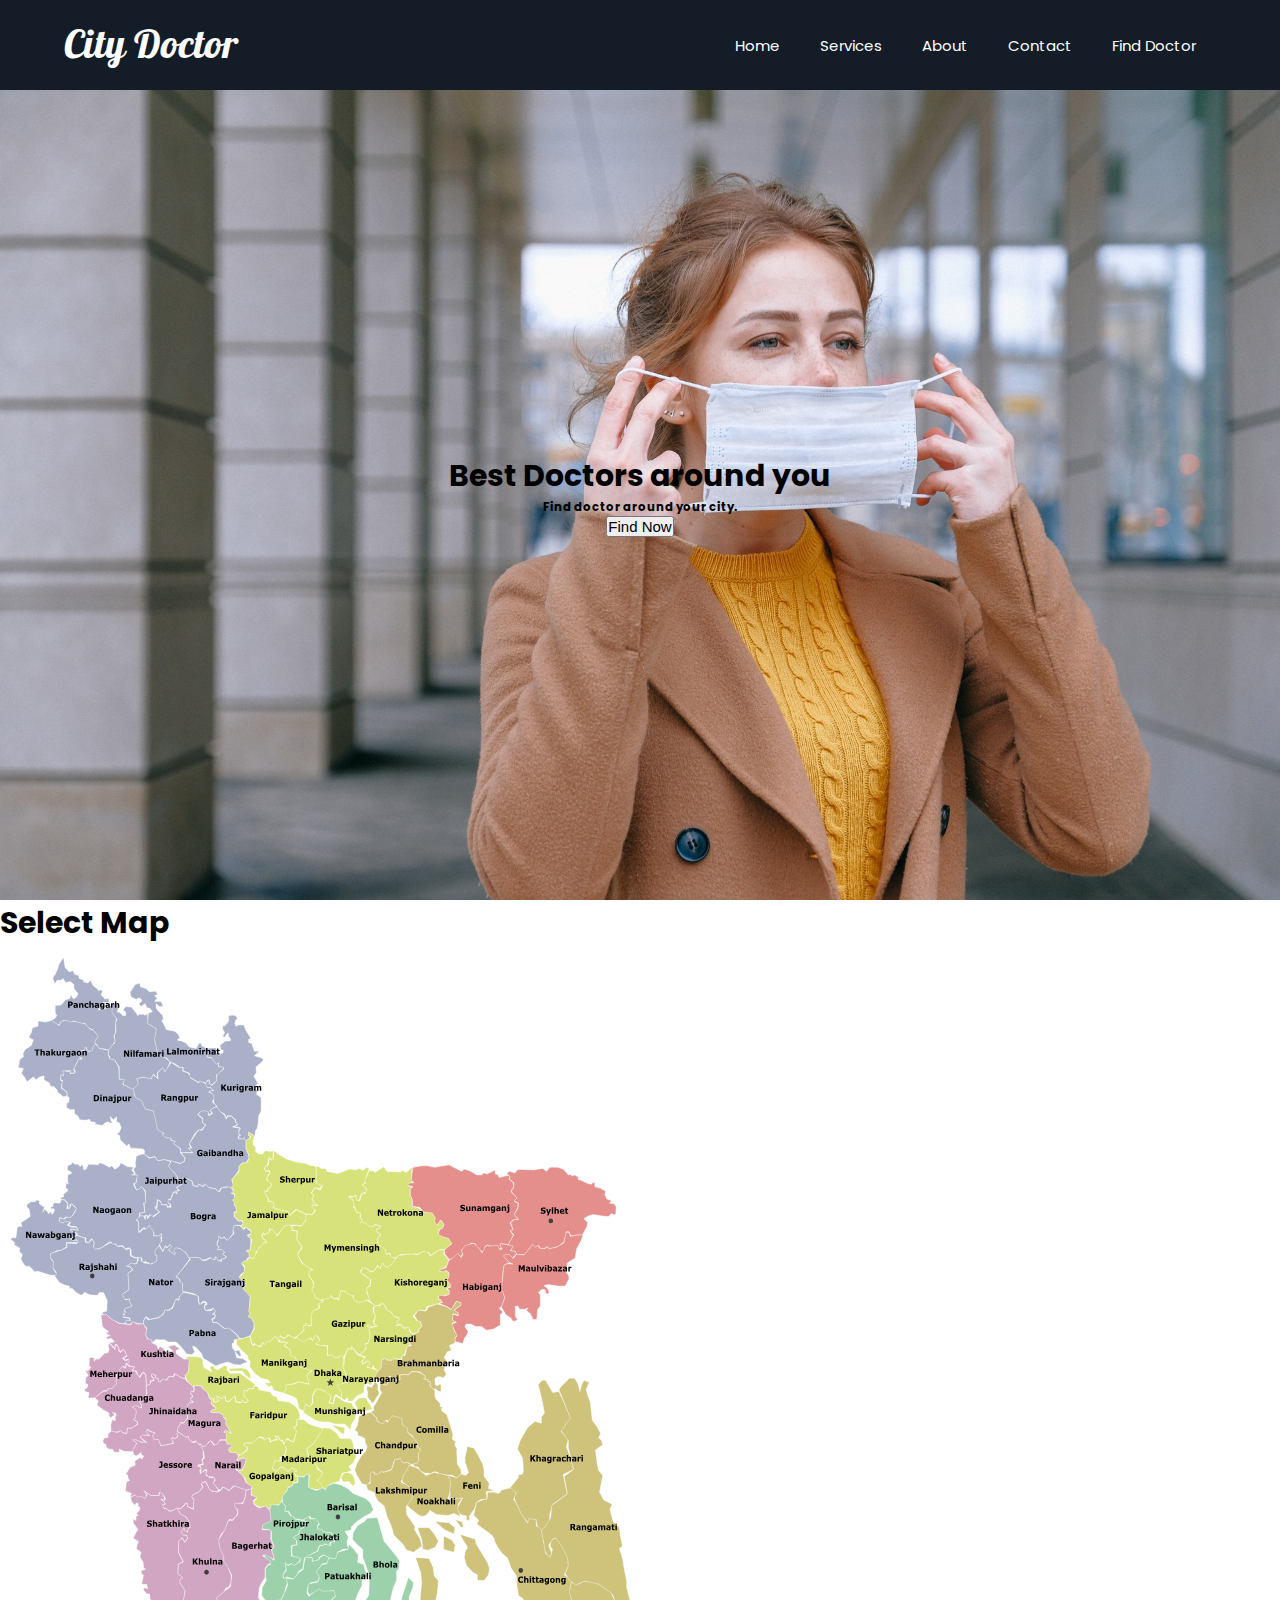
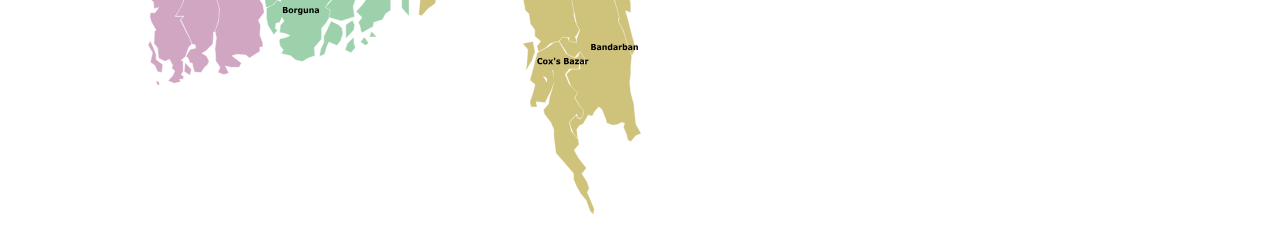
==== index.html @ 8dc99127 "added files" ====
<!DOCTYPE html>
<html lang="en">
   <head>
      <meta charset="UTF-8" />
      <meta http-equiv="X-UA-Compatible" content="IE=edge" />
      <meta name="viewport" content="width=device-width, initial-scale=1.0" />
      <meta
         name="description"
         content="City doctor is a web app for finding nearest doctors in your location."
      />
      <meta name="robots" content="index, follow" />
      <link rel="icon" href="./icons/plane.png" />
      <link rel="preconnect" href="https://fonts.googleapis.com" />
      <link rel="preconnect" href="https://fonts.gstatic.com" crossorigin />
      <link
         href="https://fonts.googleapis.com/css2?family=Pattaya&family=Poppins:wght@400;500&display=swap"
         rel="stylesheet"
      />
      <link rel="stylesheet" href="./style.css" />
      <title>City Doctors</title>
   </head>
   <body>
      <header class="main-header">
         <nav>
            <h1 id="logo">City Doctor</h1>
            <ul>
               <li><a href="#">Home</a></li>
               <li><a href="#services">Services</a></li>
               <li><a href="#">About</a></li>
               <li><a href="#">Contact</a></li>
               <li><a href="#">Find Doctor</a></li>
            </ul>
         </nav>
      </header>
      <section class="hero">
         <h2>Best Doctors around you</h2>
         <h3>Find doctor around your city.</h3>
         <button>Find Now</button>
      </section>
      <section class="map-wrapper">
         <header class="map-head">
            <h2>Select Map</h2>
         </header>
         <div class="map">
            <svg
               xmlns:dc="http://purl.org/dc/elements/1.1/"
               xmlns:cc="http://creativecommons.org/ns#"
               xmlns:rdf="http://www.w3.org/1999/02/22-rdf-syntax-ns#"
               xmlns:svg="http://www.w3.org/2000/svg"
               xmlns="http://www.w3.org/2000/svg"
               xmlns:xlink="http://www.w3.org/1999/xlink"
               xmlns:sodipodi="http://sodipodi.sourceforge.net/DTD/sodipodi-0.dtd"
               xmlns:inkscape="http://www.inkscape.org/namespaces/inkscape"
               id="svg1895"
               sodipodi:version="0.32"
               inkscape:version="0.91 r13725"
               version="1.0"
               sodipodi:docname="Bangladesh_regions_map.svg"
               inkscape:output_extension="org.inkscape.output.svg.inkscape"
               viewBox="0 0 1600 2200"
               style="height: 100vh"
            >
               <defs id="defs3" />
               <sodipodi:namedview
                  inkscape:document-units="mm"
                  id="base"
                  pagecolor="#ffffff"
                  bordercolor="#666666"
                  borderopacity="1.0"
                  inkscape:pageopacity="0.0"
                  inkscape:pageshadow="2"
                  inkscape:zoom="0.35"
                  inkscape:cx="2.4040013"
                  inkscape:cy="1086.2935"
                  inkscape:current-layer="layer2"
                  width="1530.748px"
                  height="2138px"
                  showborder="true"
                  inkscape:window-width="1920"
                  inkscape:window-height="1017"
                  inkscape:window-x="-8"
                  inkscape:window-y="-8"
                  showgrid="false"
                  inkscape:window-maximized="1"
                  fit-margin-top="0"
                  fit-margin-left="0"
                  fit-margin-right="0"
                  fit-margin-bottom="0"
                  inkscape:showpageshadow="false"
               />
               <metadata id="metadata4">
                  <rdf:RDF>
                     <cc:Work rdf:about="">
                        <dc:format>image/svg+xml</dc:format>
                        <dc:type
                           rdf:resource="http://purl.org/dc/dcmitype/StillImage"
                        />
                        <dc:title></dc:title>
                     </cc:Work>
                  </rdf:RDF>
               </metadata>
               <g
                  inkscape:groupmode="layer"
                  id="layer2"
                  inkscape:label="background"
                  style="opacity: 0"
                  transform="translate(37.642857,28.214285)"
               >
                  <rect
                     style="
                        fill: #ffffff;
                        fill-rule: evenodd;
                        stroke: #000000;
                        stroke-width: 1px;
                        stroke-linecap: butt;
                        stroke-linejoin: miter;
                        stroke-opacity: 1;
                     "
                     id="rect5457"
                     width="1608.5715"
                     height="2165.7144"
                     x="-37.142857"
                     y="-27.714285"
                  />
               </g>

               <g
                  inkscape:label="Regions"
                  inkscape:groupmode="layer"
                  id="layer1"
                  style="display: inline"
                  transform="translate(37.642857,28.214285)"
               >
                  <g id="g5361">
                     <g
                        inkscape:export-ydpi="100.14142"
                        inkscape:export-xdpi="100.14142"
                        inkscape:export-filename="C:\Documents and Settings\ugtu767t\Desktop\wikitravel\Bangladesh\Bangladesh regions map.png"
                        id="g5203"
                        style="display: inline"
                     >
                        <a
                           xlink:href="https://amarmp.com/mpsearch?district=24"
                           xlink:alt="Rajshahi"
                           xlink:title="Rajshahi"
                        >
                           <path
                              inkscape:connector-curvature="0"
                              sodipodi:nodetypes="cccccccccccccccccccccccccccccccccccccccccccccccccccccccccccccccccccccccccccccccccc"
                              id="path3168"
                              d="m 96.104935,778.1615 3.812678,-8.75968 -8.896248,-11.26244 1.270892,-16.26796 -7.625355,-8.75968 1.270892,-10.01105 25.417856,-7.5083 15.25071,-7.50829 -1.27089,-10.01106 24.14695,1.25139 3.81268,-3.75415 -3.81268,-6.25691 -6.35446,3.75415 -8.89625,-5.00553 16.52161,-8.75968 19.06339,6.25691 1.27089,10.01106 7.62535,2.50276 7.62536,-8.75967 6.35446,5.00553 -1.27089,13.7652 11.43803,5.00553 27.95964,-15.01659 -1.27089,-2.50276 13.97982,5.00553 7.62535,6.25691 10.16714,-1.25138 8.89625,8.75967 10.16714,-3.75415 0,12.51383 1.27089,6.25691 10.16715,5.00552 6.35446,0 0,7.5083 -2.54179,6.25691 -13.97982,1.25138 -7.62535,6.25691 5.08357,0 7.62536,7.50829 -11.43804,8.75968 1.27089,6.25691 0,0 1.2709,33.78731 -12.70893,8.75968 -2.54178,3.75415 0,0 6.35446,12.51382 10.16714,-2.50277 1.27089,7.5083 2.54179,6.25691 3.81268,3.75414 -16.52161,6.25691 -5.08357,5.00553 6.35446,5.00553 -7.62535,3.75415 5.08357,3.75414 -5.08357,3.75415 13.97982,2.50276 2.54178,5.00553 -10.16714,2.50277 -1.27089,5.00552 -12.70893,0 -17.79249,-7.50829 -11.43804,-10.01106 -5.08357,-2.50276 -8.89625,-2.50276 0,-5.00553 10.16715,-2.50277 1.27089,-26.27902 -8.89625,-18.77073 -10.16714,-1.25138 -5.08357,7.50829 -19.06339,-1.25138 -11.43803,-6.25691 -8.89625,7.50829 -11.43804,-6.25691 -11.43803,-11.26244 -5.08357,1.25138 -1.27089,-6.25691 -11.43804,-2.50276 -12.70892,-6.25691 -11.438035,-16.26797 z"
                              style="
                                 fill: #aab0c8;
                                 fill-opacity: 1;
                                 fill-rule: evenodd;
                                 stroke: #ffffff;
                                 stroke-width: 1.00000012px;
                                 stroke-linecap: butt;
                                 stroke-linejoin: miter;
                                 stroke-opacity: 1;
                              "
                           />
                        </a>
                        <a
                           xlink:href="https://amarmp.com/mpsearch?district=30"
                           xlink:alt="Nilphamari"
                           xlink:title="Nilphamari"
                        >
                           <path
                              inkscape:connector-curvature="0"
                              sodipodi:nodetypes="cccccccccccccccccccccccccccccccccccccccccccccccccccccccccccccccccccc"
                              id="path4167"
                              d="m 234.63223,118.68313 6.35446,-6.25691 6.35446,1.25138 6.35447,5.00553 -5.08357,13.7652 7.62535,2.50277 6.35447,7.50829 7.62535,-1.25138 -1.27089,-8.75968 -6.35446,-3.75414 7.62535,-8.75968 13.97982,1.25139 6.35446,8.75967 5.08357,6.25691 3.81268,6.25691 2.54179,-3.75414 11.43803,0 2.54179,2.50276 7.62535,-3.75415 0,8.75968 1.27089,15.01658 8.89625,6.25691 8.89625,5.00553 2.54178,6.25691 -1.27089,7.50829 -2.54178,18.77074 3.81267,12.51382 2.54179,13.7652 10.16714,8.75968 11.43803,7.50829 8.89625,7.50829 -3.81268,10.01106 -3.81267,8.75967 -3.81268,5.00553 -7.62536,-8.75967 -12.70892,11.26243 1.27089,13.76521 -10.16714,-10.01106 -6.35446,12.51382 -20.33429,-5.00553 -13.97981,3.75415 5.08357,12.51382 -6.35447,7.50829 -3.81267,6.25691 -11.43804,-1.25138 -10.16714,-8.75967 -6.35446,0 0,-13.76521 -10.16714,-2.50276 0,-30.03317 -5.08357,-6.25691 -5.08357,-8.75968 -13.97982,-3.75414 1.27089,-6.25691 -3.81268,-2.50277 0,-10.01105 -1.27089,-3.75415 5.08357,-6.25691 -3.81268,6.25691 7.62536,-11.26244 7.62535,-3.75415 0,-21.27349 3.81268,-7.50829 0,-5.00553 -1.27089,-17.51935 3.81268,-7.50829 -13.97982,-15.01659 0,-17.51935 z"
                              style="
                                 fill: #aab0c8;
                                 fill-opacity: 1;
                                 fill-rule: evenodd;
                                 stroke: #ffffff;
                                 stroke-width: 1.00000012;
                                 stroke-linecap: butt;
                                 stroke-linejoin: miter;
                                 stroke-miterlimit: 4;
                                 stroke-dasharray: none;
                                 stroke-opacity: 1;
                              "
                           />
                        </a>
                        <a
                           xlink:href="https://amarmp.com/mpsearch?district=31"
                           xlink:alt="Panchagarh"
                           xlink:title="Panchagarh"
                        >
                           <path
                              inkscape:connector-curvature="0"
                              sodipodi:nodetypes="ccccccccccccccccccccccccccccccccccccccccccccccccccccccccccccscccccccsccccccccccccccccccccccc"
                              id="path2169"
                              d="m 96.104935,64.873701 -2.541785,-8.759674 -2.541785,-6.256911 6.354463,-8.759675 5.083572,-11.262439 5.08357,-15.016585 10.16714,-15.016585 2.54178,16.267967 1.2709,8.759675 10.16714,10.011057 10.16714,-2.502764 2.54178,8.759674 10.16714,2.502765 1.2709,7.508292 10.16714,3.754146 1.27089,5.005529 10.16714,2.502764 6.35446,-7.508293 3.81268,10.011057 5.08357,6.256911 7.62536,5.005528 2.54178,5.005529 6.35447,-2.502765 3.81267,3.754147 -3.81267,8.759674 3.81267,3.754147 5.08357,3.754146 0,2.502762 10.16715,-1.25138 0,5.00553 2.54178,5.00553 -16.5216,0 1.27089,11.26244 -11.43803,2.50276 -1.2709,5.00553 10.16714,-1.25138 8.89625,-3.75415 8.89625,-7.50829 6.35446,5.00553 -1.27089,11.26243 5.08357,8.75968 6.35446,8.75967 -2.54178,8.75968 0,12.51382 0,11.26244 -3.81268,10.01106 2.54179,12.51382 -6.35447,8.75967 -8.89624,12.51382 -10.16715,-2.50276 -13.97981,-1.25138 -5.08357,-10.01106 -6.35447,-5.00553 7.62536,-13.7652 -5.08357,-10.01106 -6.35446,-7.50829 -10.16715,-3.75415 -5.08357,-5.00553 -3.81267,-7.50829 -6.35447,2.50277 c 0,0 -1.58861,-1.25139 -5.08357,-2.50277 -3.49495,-1.25138 -8.89625,-2.50276 -8.89625,-2.50276 l -6.35446,-2.50277 -6.35446,5.00553 -10.16714,-2.50276 -8.89625,-3.75415 -7.62536,5.00553 -1.27089,6.25691 c 0,0 -4.1304,-0.62569 -8.896247,-2.50276 -4.765847,-1.87708 -10.167141,-5.00553 -10.167141,-5.00553 l -2.541785,-3.75415 8.896248,-5.00553 5.083575,-6.25691 -3.812682,-7.50829 0,-17.51935 13.979822,-1.25138 5.08357,-5.00553 5.08357,-7.50829 11.43803,-3.75415 2.54179,-8.759675 6.35446,10.011055 6.35446,-3.754144 5.08357,-8.759675 -5.08357,-6.25691 -5.08357,-7.508293 0,-8.759675 -8.89625,-7.508292 -11.43803,2.502764 -6.35446,-10.011057 -6.35447,5.005529 -7.62535,-1.251383 -6.354465,10.011057 z"
                              style="
                                 fill: #aab0c8;
                                 fill-opacity: 1;
                                 fill-rule: evenodd;
                                 stroke: #ffffff;
                                 stroke-width: 1.00000012;
                                 stroke-linecap: round;
                                 stroke-linejoin: round;
                                 stroke-miterlimit: 4;
                                 stroke-dasharray: none;
                                 stroke-dashoffset: 0;
                                 stroke-opacity: 1;
                              "
                           />
                        </a>
                        <a
                           xlink:href="https://amarmp.com/mpsearch?district=33"
                           xlink:alt="Thakurgaon"
                           xlink:title="Thakurgaon"
                        >
                           <path
                              inkscape:connector-curvature="0"
                              sodipodi:nodetypes="ccccccccccccccccccccccccccccccccccccccccccccccccccccccccccccccccccccc"
                              id="path2192"
                              d="m 28.747627,303.88768 -6.354463,-11.26244 -7.625355,-10.01105 5.08357,-11.26244 -12.708926,-2.50277 3.812678,-20.02211 8.896248,-6.25691 -1.270892,-7.50829 5.08357,-10.01106 15.250711,-10.01106 5.083571,-13.7652 -11.438034,-6.25691 6.354463,-11.26244 2.541785,-11.26244 13.979819,-5.00553 0,-12.51382 19.063389,2.50277 13.979819,-3.75415 19.06339,12.51382 3.81268,-10.01106 12.97327,-2.68296 11.17369,3.93435 10.16714,-1.25139 25.41785,6.25692 10.16714,11.26243 8.89625,3.75415 12.70892,15.01659 -8.89624,12.51382 2.54178,8.75967 -6.35446,6.25691 -2.54179,10.01106 -8.89625,0 -6.35446,-10.01106 -3.81268,7.50829 -7.62535,0 -3.81268,13.76521 5.08357,5.00553 -6.35446,1.25138 -7.62536,12.51382 -2.54178,7.50829 -3.81268,7.50829 5.08357,6.25691 -7.62536,1.25139 -5.08357,0 0,-6.25691 -16.5216,1.25138 0,10.01106 -6.35446,0 -1.2709,12.51382 7.62536,3.75414 -5.08357,5.00553 0,11.26244 6.35446,3.75415 7.62536,6.25691 -1.27089,8.75967 -8.89625,1.25138 -7.62536,-7.50829 -6.35446,-3.75415 0,-5.00552 -8.89625,-8.75968 -7.625356,0 -2.541785,-8.75967 -13.979818,-7.5083 1.270892,-6.25691 -1.270892,-3.75414 -11.438034,3.75414 -7.625355,6.25691 -6.354463,-7.50829 -15.250712,12.51382 z"
                              style="
                                 fill: #aab0c8;
                                 fill-opacity: 1;
                                 fill-rule: evenodd;
                                 stroke: #ffffff;
                                 stroke-width: 1.00000012;
                                 stroke-linecap: butt;
                                 stroke-linejoin: miter;
                                 stroke-miterlimit: 4;
                                 stroke-dasharray: none;
                                 stroke-opacity: 1;
                              "
                           />
                        </a>
                        <a
                           xlink:href="https://amarmp.com/mpsearch?district=29"
                           xlink:alt="Lalmonirhat"
                           xlink:title="Lalmonirhat"
                        >
                           <path
                              inkscape:connector-curvature="0"
                              sodipodi:nodetypes="ccccccccccccccccccccccccccccccccccccccccccccccccccccccccccccccccccscccccccccccccccc"
                              id="path2175"
                              d="m 321.05293,122.43728 -3.81268,-10.01106 -10.16714,7.50829 -5.08357,-7.50829 7.62535,-6.25691 -3.81268,-6.25691 -6.35446,-1.251382 -3.81268,3.754142 -12.70892,-6.256906 -2.54179,-11.262439 12.70893,-18.770732 11.43803,-3.754146 0,7.508293 3.81268,2.502764 11.43803,3.754146 7.62536,7.508293 16.5216,-1.251382 3.81268,8.759674 -7.62536,1.251382 6.35447,7.508293 -6.35447,7.50829 15.25072,0 5.08357,8.75968 -1.2709,3.75414 -7.62535,0 -7.62536,-7.50829 0,11.26244 6.35447,7.50829 10.16714,11.26244 1.27089,7.50829 -3.81268,3.75415 11.43803,22.52488 20.33429,3.75414 10.16714,10.01106 1.27089,7.50829 -5.08357,2.50277 1.27089,2.50276 8.89625,1.25138 10.16714,5.00553 8.89625,10.01106 16.5216,3.75415 7.62536,-13.76521 5.08357,1.25138 1.27089,6.25692 6.35446,2.50276 5.08357,5.00553 5.08357,-3.75415 -2.54178,23.77626 10.16714,1.25138 13.97982,15.01659 2.54178,-1.25138 0,7.50829 11.43804,0 1.27089,3.75415 -11.43803,15.01658 -6.35447,1.25138 1.2709,15.01659 -13.97982,10.01105 -3.81268,-1.25138 -1.27089,-11.26244 -3.81268,1.25139 -2.54179,6.25691 -10.16714,-1.25139 -7.62535,-2.50276 -1.27089,2.50276 -25.41786,-15.01658 c 0,0 6.35447,-7.50829 0,-8.75968 -6.35446,-1.25138 -12.70892,-5.00552 -12.70892,-5.00552 l 0,-8.75968 -7.62536,1.25138 -11.43803,-8.75967 -12.70893,-5.00553 -7.62535,-8.75967 -16.29801,-5.30434 -7.84895,-12.21501 -6.35447,-28.78179 3.81268,-18.77073 0,-7.5083 -20.33428,-12.51382 1.27089,-25.02764 10.16714,-3.75415 -6.35446,-8.75967 -7.62535,-1.25138 z"
                              style="
                                 fill: #aab0c8;
                                 fill-opacity: 1;
                                 fill-rule: evenodd;
                                 stroke: #ffffff;
                                 stroke-width: 1.00000012;
                                 stroke-linecap: butt;
                                 stroke-linejoin: miter;
                                 stroke-miterlimit: 4;
                                 stroke-dasharray: none;
                                 stroke-opacity: 1;
                              "
                           />
                        </a>
                        <a
                           xlink:href="https://amarmp.com/mpsearch?district=26"
                           xlink:alt="Dinajpur"
                           xlink:title="Dinajpur"
                        >
                           <path
                              inkscape:connector-curvature="0"
                              sodipodi:nodetypes="cccccccccccccccccccccccccccccccccccccccccccsccccccccccccccccccccccccccccccccccccccccccccccccccccc"
                              id="path2174"
                              d="m 196.50545,211.28541 -6.35446,6.25691 -2.54179,10.01105 -8.89625,2.50277 -7.62535,-11.26244 -2.54179,8.75967 -8.89624,0 -3.81268,13.76521 6.35446,3.75414 0,3.75415 -7.62536,-1.25138 -11.43803,25.02764 3.81268,6.25691 -2.54179,3.75415 -10.16714,1.25138 -1.27089,-7.50829 -3.81268,2.50276 -13.97982,-2.50276 2.54179,12.51382 -6.35446,-2.50277 -1.2709,11.26244 6.35447,3.75415 -3.81268,8.75967 1.27089,8.75968 12.70893,10.01105 0,10.01106 5.08357,3.75415 -1.27089,11.26244 -5.08357,2.50276 0,10.01106 7.62535,5.00553 11.43803,0 0,10.01105 8.89625,6.25691 3.81268,8.75968 15.25071,1.25138 8.89625,-2.50276 2.54178,6.25691 11.43804,1.25138 0,5.00553 17.79249,2.50276 5.08357,-5.00553 6.35447,-3.75414 c 0,0 15.25071,6.25691 11.43803,1.25138 -3.81268,-5.00553 -3.81268,-13.7652 -3.81268,-13.7652 l 7.62536,7.50829 7.62535,-7.50829 0,12.51382 6.35447,2.50276 5.08357,11.26244 -5.08357,12.51382 -6.35447,3.75415 7.62536,3.75414 1.27089,10.01106 16.52161,16.26797 3.81267,-6.25691 3.81268,5.00552 0,5.00553 31.77232,2.50277 3.81268,5.00553 -1.2709,8.75967 13.97982,7.50829 12.70893,-2.50276 6.35446,10.01106 17.7925,-2.50277 38.12677,8.75968 10.16715,-5.00553 0,-8.75968 -10.16715,-11.26244 -1.27089,-11.26243 -13.97982,-11.26244 2.54179,-5.00553 -3.81268,-2.50277 -6.35446,0 -1.2709,-7.50829 -11.43803,0 -7.62535,-8.75967 3.81267,-2.50277 -12.70892,-7.50829 -8.89625,-35.0387 -5.08357,-12.51382 -19.06339,-3.75415 -8.89625,-20.02211 -17.79249,-11.26244 -2.54179,-17.51935 -13.97982,-3.75414 -5.08357,-5.00553 -7.62535,-1.25139 3.81267,-13.7652 -12.70892,0 -1.27089,-30.03317 -10.16715,-17.51935 -11.43803,-2.50276 -3.81268,-10.01106 0,-11.26244 -21.60517,-3.75414 -8.89625,-11.26244 z"
                              style="
                                 fill: #aab0c8;
                                 fill-opacity: 1;
                                 fill-rule: evenodd;
                                 stroke: #ffffff;
                                 stroke-width: 1.00000012;
                                 stroke-linecap: butt;
                                 stroke-linejoin: miter;
                                 stroke-miterlimit: 4;
                                 stroke-dasharray: none;
                                 stroke-opacity: 1;
                              "
                           />
                        </a>
                        <a
                           xlink:href="https://amarmp.com/mpsearch?district=32"
                           xlink:alt="Rangpur"
                           xlink:title="Rangpur"
                        >
                           <path
                              inkscape:connector-curvature="0"
                              sodipodi:nodetypes="cccccccccccccccccccccccccccccccccccccccccccccccccccccccccccccccccc"
                              id="path2176"
                              d="m 403.66094,476.57841 0,-10.01105 -16.5216,-11.26244 3.81268,-6.25691 -10.16714,-2.50277 0,-5.00553 -12.70893,-1.25138 -10.16714,-8.75967 6.35446,-1.25139 -16.5216,-8.75967 -10.16714,-46.30114 -20.33428,-5.00553 -8.89625,-20.02211 -15.25071,-8.75967 -5.08357,-20.02212 12.70892,-12.51382 -3.81267,-12.51382 13.97981,-3.75415 21.60518,3.75415 3.81268,-10.01106 12.70892,10.01106 -1.27089,-15.01659 12.70893,-12.51382 5.08357,10.01106 15.25071,-22.52488 19.06339,12.51382 8.89624,0 0,8.75968 13.97982,5.00553 5.08357,11.26244 20.33429,12.51382 2.54178,-5.00553 15.25071,7.50829 3.81268,3.75415 -1.27089,3.75414 11.43803,2.50277 3.81268,5.00553 -11.43804,5.00552 10.16715,3.75415 3.81267,5.00553 0,8.75967 -3.81267,2.50277 0,6.25691 7.62535,3.75414 1.27089,3.75415 -5.08357,3.75415 -10.16714,7.50829 3.81268,6.25691 -6.35446,3.75415 -3.81268,-6.25691 -7.62536,-2.50277 -1.27089,3.75415 -10.16714,-1.25138 -5.08357,6.25691 12.70893,11.26244 -1.2709,8.75967 7.62536,5.00553 -8.89625,11.26244 -8.89625,1.25138 -8.89625,10.01106 -12.70892,23.77626 0,2.50276 3.81268,6.25691 -6.35447,2.50277 13.97982,10.01105 -33.04321,0 z"
                              style="
                                 fill: #aab0c8;
                                 fill-opacity: 1;
                                 fill-rule: evenodd;
                                 stroke: #ffffff;
                                 stroke-width: 1.00000012px;
                                 stroke-linecap: butt;
                                 stroke-linejoin: miter;
                                 stroke-opacity: 1;
                              "
                           />
                        </a>
                        <a
                           xlink:href="https://amarmp.com/mpsearch?district=28"
                           xlink:alt="Kurigram"
                           xlink:title="Kurigram"
                        >
                           <path
                              inkscape:connector-curvature="0"
                              sodipodi:nodetypes="ccccccccccccccccccccccccccccccccccccccccccccccccccccccccccccccccccccccccccccccccccccccccccccccccccccccccccccc"
                              id="path3151"
                              d="m 484.99807,345.18329 0,-8.75967 -11.43803,-10.01106 11.43803,-1.25138 -7.62535,-7.50829 -8.89625,0 -3.81268,-11.26244 8.89625,-7.5083 0,8.75968 6.35446,5.00553 11.43803,-10.01106 1.2709,-16.26797 16.5216,-13.7652 -1.27089,-5.00553 -11.43804,-1.25138 0,-8.75968 -5.08357,3.75415 -12.70892,-17.51935 -10.16714,0 3.81267,-22.52488 17.7925,0 2.54179,5.00553 -1.2709,6.25691 7.62536,7.5083 2.54178,-5.00553 6.35447,-2.50277 0,-6.25691 -6.35447,-1.25138 -1.27089,-11.26244 13.97982,-10.01106 11.43803,0 0,-6.25691 -3.81267,-2.50276 -1.2709,-10.01106 -3.81267,1.25138 -2.54179,5.00553 -2.54178,3.75415 -5.08357,-2.50276 5.08357,-8.75968 -2.54179,-5.00553 -2.54178,-5.00553 0,-6.25691 5.08357,0 7.62535,-8.75967 2.54179,-6.25691 -1.2709,-7.50829 3.81268,-3.75415 11.43803,0 7.62536,6.25691 -5.08357,5.00553 -1.27089,6.25691 -1.2709,2.50276 3.81268,7.5083 5.08357,-3.75415 13.97982,0 3.81268,11.26244 12.70893,21.27349 -5.08357,2.50277 0,7.50829 7.62535,2.50276 6.35446,18.77074 12.70893,0 -12.70893,11.26244 12.70893,3.75414 8.89625,3.75415 0,3.75414 -6.35447,6.25691 -11.43803,10.01106 1.27089,13.7652 -6.35446,8.75968 5.08357,8.75967 5.08357,8.75968 -7.62535,7.50829 0,7.50829 6.35446,1.25139 -2.54179,10.01105 11.43804,8.75968 0,32.53593 -6.35447,12.51382 -1.27089,20.02212 -2.54178,11.26244 -3.81268,3.75414 -1.27089,13.7652 -6.35447,-3.75414 -8.89624,-5.00553 0,7.50829 5.08357,3.75415 -11.43804,8.75967 -5.08357,-1.25138 0,-5.00553 -2.54178,2.50277 -10.16714,-1.25138 0,-6.25692 5.08357,-2.50276 -5.08357,-1.25138 0,-6.25691 3.81267,-10.01106 -15.25071,-3.75414 8.89625,-3.75415 -5.08357,-7.50829 0,-5.00553 -11.43803,-10.01106 -8.89625,0 -2.54179,6.25691 -3.81267,-10.01106 -15.25072,-7.50829 -5.08357,-13.7652 -6.35446,-6.25691 0,-10.01106 z"
                              style="
                                 fill: #aab0c8;
                                 fill-opacity: 1;
                                 fill-rule: evenodd;
                                 stroke: #ffffff;
                                 stroke-width: 1.00000012px;
                                 stroke-linecap: butt;
                                 stroke-linejoin: miter;
                                 stroke-opacity: 1;
                              "
                           />
                        </a>
                        <a
                           xlink:href="https://amarmp.com/mpsearch?district=27"
                           xlink:alt="Gaibandha"
                           xlink:title="Gaibandha"
                        >
                           <path
                              inkscape:connector-curvature="0"
                              sodipodi:nodetypes="cccccccccccccccccccccccccccccccccccccccccccccccccccccccccccccccccccccccccccccccccc"
                              id="path2177"
                              d="m 380.78488,496.60053 21.60517,7.50829 10.16714,-5.00553 2.54179,-8.75967 -10.16714,-13.76521 29.23053,1.25138 -11.43804,-11.26243 8.89625,-1.25139 -6.35446,-10.01105 17.7925,-27.53041 6.35446,-7.50829 6.35446,2.50276 10.16714,-13.7652 -8.89625,-5.00553 1.2709,-11.26244 -11.43804,-8.75967 3.81268,-6.25691 10.16714,-3.75415 10.16714,2.50276 1.27089,10.01106 10.16715,-5.00553 -6.35447,-8.75967 15.25071,-8.75968 10.16714,13.76521 8.89625,6.25691 5.08357,11.26244 3.81268,-7.5083 7.62536,0 10.16714,8.75968 0,5.00553 6.35446,6.25691 -12.70893,6.25691 19.06339,3.75414 -3.81267,3.75415 0,11.26244 2.54178,2.50276 -3.81268,1.25138 0,6.25692 10.16714,1.25138 5.08357,-5.00553 0,6.25691 3.81268,2.50276 0,20.02212 6.35447,13.7652 1.27089,8.75968 -8.89625,12.51382 -6.35446,-1.25139 -8.89625,7.5083 -1.27089,11.26244 -8.89625,12.51382 -7.62536,8.75967 0,6.25691 3.81268,6.25691 5.08357,1.25138 -6.35446,3.75415 -2.54179,7.50829 -2.54178,-5.00553 -13.97982,-1.25138 -11.43804,3.75415 -2.54178,6.25691 -6.35446,0 -2.54179,-5.00553 -19.06339,-3.75415 -5.08357,-6.25691 -3.81268,-1.25138 -3.81267,5.00553 -6.35447,-3.75415 -3.81267,-1.25138 -2.54179,5.00553 -10.16714,-1.25138 -3.81268,-12.51382 -5.08357,0 -3.81268,-3.75415 -13.97982,-1.25138 -5.08357,6.25691 -7.62535,-6.25691 0,-3.75415 -10.16714,-13.7652 -3.81268,0 -5.08357,-6.25691 -2.54179,-6.25691 6.35447,-13.7652 z"
                              style="
                                 fill: #aab0c8;
                                 fill-opacity: 1;
                                 fill-rule: evenodd;
                                 stroke: #ffffff;
                                 stroke-width: 1.00000012px;
                                 stroke-linecap: butt;
                                 stroke-linejoin: miter;
                                 stroke-opacity: 1;
                              "
                           />
                        </a>
                        <a
                           xlink:href="https://amarmp.com/mpsearch?district=19"
                           xlink:alt="Joypurhat"
                           xlink:title="Joypurhat"
                        >
                           <path
                              inkscape:connector-curvature="0"
                              sodipodi:nodetypes="cccccccccccccccccccccccccccccccccccccccccccccccccccccccccccccccc"
                              id="path3152"
                              d="m 315.96936,622.99012 -1.2709,-22.52488 2.54179,-2.50276 1.27089,-27.53041 -7.62536,-7.50829 -6.35446,0 -2.54178,5.00553 -5.08357,0 -5.08357,-10.01106 0,-6.25691 3.81267,-1.25138 1.2709,-18.77074 -7.62536,-1.25138 3.81268,-2.50276 -5.08357,-10.01106 6.35446,-6.25691 -1.27089,-8.75967 2.54178,-17.51935 15.25071,-5.00553 5.08358,1.25138 11.43803,8.75968 13.97982,-2.50277 6.35446,8.75968 17.7925,-2.50277 13.97981,5.00553 -5.08357,10.01106 6.35447,10.01105 6.35446,5.00553 8.89625,12.51382 -1.27089,3.75415 11.43803,7.50829 0,5.00553 -7.62536,6.25691 -5.08357,2.50276 5.08357,7.5083 -7.62535,2.50276 2.54178,5.00553 -7.62535,-3.75415 -6.35447,17.51935 -5.08357,0 0,10.01106 3.81268,3.75415 -1.27089,5.00552 -6.35446,-1.25138 0,-3.75414 -13.97982,0 -1.27089,-8.75968 -8.89625,-3.75414 -1.2709,17.51934 -3.81267,0 1.27089,5.00553 7.62536,5.00553 0,3.75415 -11.43804,7.50829 -3.81268,2.50276 -6.35446,-5.00552 -6.35446,7.50829 0,-5.00553 -6.35446,0 0,5.00553 -2.54179,-3.75415 -8.89625,0 0,-7.50829 11.43804,-1.25138 z"
                              style="
                                 fill: #aab0c8;
                                 fill-opacity: 1;
                                 fill-rule: evenodd;
                                 stroke: #ffffff;
                                 stroke-width: 1.00000012px;
                                 stroke-linecap: butt;
                                 stroke-linejoin: miter;
                                 stroke-opacity: 1;
                              "
                           />
                        </a>
                        <a
                           xlink:href="https://amarmp.com/mpsearch?district=20"
                           xlink:alt="Naogaon"
                           xlink:title="Naogaon"
                        >
                           <path
                              inkscape:connector-curvature="0"
                              sodipodi:nodetypes="ccccccccccccccccccccccccccccccccccccccccc"
                              id="path2179"
                              d="m 303.26043,633.00117 0,-8.75967 12.70893,-1.25138 -2.54179,-22.52488 5.08357,-1.25138 -1.27089,-26.27903 -7.62536,-12.51382 -2.54178,0 -5.08357,6.25691 -6.35447,1.25139 -6.35446,-11.26244 0,-5.00553 5.08357,0 3.81268,-20.02212 -13.97982,0 7.62536,-2.50276 -7.62536,-10.01106 5.08357,-6.25691 -10.16714,-1.25138 -5.08357,0 -16.5216,-10.01106 -3.81268,8.75968 -8.89625,6.25691 -2.54179,0 -6.35446,-7.50829 -6.35446,3.75414 -15.25071,-8.75967 -8.89625,-2.50277 -2.54179,5.00553 -24.14696,-1.25138 -6.35446,12.51382 -6.35446,0 0,-7.50829 -3.81268,-3.75415 -3.81268,5.00553 -5.08357,-6.25691 -7.62535,0 -6.35447,-5.00553 -2.54178,5.00553 -8.89625,3.75415 0,0 -1.27089,10.01105 10.16714,5.00553 0,3.75415 -8.89625,3.75414 0,17.51935 2.54179,3.75415 -6.35447,-1.25138 -1.27089,11.26244 6.35446,5.00553 -5.08357,6.25691 -6.35446,3.75414 0,7.50829 -6.35446,1.25139 0,5.00553 8.89624,0 7.62536,7.50829 1.27089,13.7652 3.81268,0 0,-5.00553 1.27089,-5.00553 5.08357,0 8.89625,8.75968 0,5.00553 -8.89625,15.01658 -6.35446,2.50277 -10.16714,1.25138 -1.27089,3.75415 -11.43804,-2.50277 -3.81267,7.50829 8.89624,5.00553 5.08357,-2.50276 15.25072,0 -5.08357,7.50829 6.35446,2.50276 12.70892,1.25139 3.81268,7.50829 -6.35446,1.25138 -6.35446,-2.50276 -5.08357,0 -1.2709,3.75414 8.89625,2.50277 7.62536,3.75414 1.27089,3.75415 6.35446,3.75415 13.97982,3.75414 0,8.75968 6.35446,2.50276 7.62536,-10.01106 6.35446,8.75968 -1.27089,13.7652 5.08357,5.00553 1.27089,-2.50276 6.35447,0 7.62535,-3.75415 17.7925,-12.51382 5.08357,0 1.27089,5.00553 8.89625,-1.25138 0,0 6.35446,7.50829 2.54179,-2.50277 8.89625,0 7.62535,8.75968 1.27089,-2.50277 7.62536,-1.25138 3.81268,5.00553 0,12.51382 6.35446,5.00553 6.35446,1.25138 13.97982,1.25138 0,7.5083 2.54179,2.50276 5.08357,0 1.27089,-3.75414 0,5.00552 7.62536,0 2.54178,7.5083 5.08357,-6.25691 3.81268,1.25138 8.89625,-7.50829 0,-12.51383 -3.81268,-2.50276 0,-8.75967 10.16714,-15.01659 3.81268,-6.25691 -1.27089,-11.26244 2.54178,-10.01106 -6.35446,5.00553 -13.97982,1.25138 1.27089,-11.26243 -8.89625,-15.01659 -2.54178,0 -10.16714,10.01106 -3.81268,-1.25138 -11.43803,10.01105 -1.2709,-27.5304 -5.08357,-2.50277 7.62536,-10.01106 z"
                              style="
                                 fill: #aab0c8;
                                 fill-opacity: 1;
                                 fill-rule: evenodd;
                                 stroke: #ffffff;
                                 stroke-width: 1.00000012px;
                                 stroke-linecap: butt;
                                 stroke-linejoin: miter;
                                 stroke-opacity: 1;
                              "
                           />
                        </a>
                        <a
                           xlink:href="https://amarmp.com/mpsearch?district=22"
                           xlink:alt="Chapai Nawabganj"
                           xlink:title="Chapai Nawabganj"
                        >
                           <path
                              inkscape:connector-curvature="0"
                              id="path2180"
                              d="m 150.75332,676.79955 -7.62536,-6.25691 -8.89625,-2.50277 1.2709,-5.00552 17.79249,3.75414 -3.81268,-7.50829 -11.43803,0 -11.43803,-5.00553 6.35446,-7.50829 -11.43803,-2.50277 -5.08357,5.00553 -10.16714,-5.00553 2.54178,-8.75967 10.16714,3.75415 2.54179,-5.00553 13.97982,1.25138 3.81267,-5.00553 10.16714,-16.26797 -12.70892,-12.51382 -3.81268,11.26244 -7.62535,1.25138 2.54178,-12.51382 -7.62536,-8.75967 -7.62535,-1.25138 -3.81268,8.75967 -15.25071,-1.25138 -2.541785,10.01105 -3.812678,0 -1.270893,5.00553 8.896249,0 0,6.25691 -5.083571,7.5083 -2.541785,-7.5083 0,0 -6.354463,6.25691 -2.541785,-6.25691 -7.625356,-5.00552 -3.812678,7.50829 3.812678,-12.51382 -12.708926,-8.75968 1.270893,-7.50829 -8.896248,-1.25138 -1.270893,3.75414 -10.167141,0 -10.167141,6.25691 -1.270892,6.25691 6.354463,6.25692 2.541785,17.51934 -22.876067,15.01659 2.541785,10.01106 -7.625355,-1.25139 -3.812678,3.75415 -1.270893,10.01106 -1.270892,8.75967 -1.270893,6.25691 -6.354463,-1.25138 -6.354463,3.75415 3.812678,3.75414 6.354463,5.00553 -1.270893,5.00553 13.979819,8.75967 -1.270893,7.5083 7.625356,7.50829 -3.812678,11.26244 5.083571,10.01106 6.354463,7.50829 8.896248,0 7.625355,7.50829 5.083571,6.25691 8.896248,-1.25138 31.772315,10.01106 12.708926,0 0,-6.25691 -1.270893,0 -6.354463,-10.01106 0,-17.51935 -6.354463,-7.50829 0,-11.26244 15.250716,-7.50829 10.16714,-1.25139 0,0 13.97982,-8.75967 -1.2709,-10.01106 26.68875,0 2.54178,-2.50276 -5.08357,-3.75415 -5.08357,2.50277 -8.89625,-5.00553 16.52161,-11.26244 z"
                              style="
                                 fill: #aab0c8;
                                 fill-opacity: 1;
                                 fill-rule: evenodd;
                                 stroke: #ffffff;
                                 stroke-width: 1.00000012px;
                                 stroke-linecap: butt;
                                 stroke-linejoin: miter;
                                 stroke-opacity: 1;
                              "
                           />
                        </a>
                        <a
                           xlink:href="https://amarmp.com/mpsearch?district=18"
                           xlink:alt="Bogra"
                           xlink:title="Bogra"
                        >
                           <path
                              inkscape:connector-curvature="0"
                              id="path2184"
                              d="m 301.98954,670.54264 -1.2709,-26.27903 -5.08357,-3.75414 10.16714,-8.75968 7.62536,0 3.81268,8.75968 1.27089,-8.75968 3.81268,0 0,7.5083 8.89625,-11.26244 6.35446,6.25691 15.25071,-12.51382 -12.70893,-12.51383 6.35447,2.50277 1.27089,-18.77073 7.62536,3.75414 1.27089,7.5083 13.97982,1.25138 0,5.00553 10.16714,0 -1.2709,-7.5083 -6.35446,-3.75414 0,-7.50829 6.35446,1.25138 7.62536,-20.02212 8.89625,5.00553 -3.81268,-7.50829 8.89625,0 -6.35446,-8.75968 12.70892,-7.50829 1.27089,-8.75967 -5.08357,-1.25138 5.08357,-5.00553 13.97982,2.50276 8.89625,5.00553 2.54179,11.26244 11.43803,2.50276 2.54179,-6.25691 11.43803,6.25691 3.81268,-7.50829 10.16714,10.01106 15.25071,2.50276 6.35446,6.25691 5.08357,0 3.81268,-8.75967 21.60517,-2.50277 3.81268,6.25691 3.81268,1.25139 -3.81268,10.01105 5.08357,0 2.54179,8.75968 -5.08357,7.50829 5.08357,3.75415 -2.54179,6.25691 5.08357,7.50829 1.2709,8.75967 -6.35447,1.25139 0,11.26243 10.16714,11.26244 8.89625,0 3.81268,6.25691 -2.54179,3.75415 -17.79249,0 -2.54179,3.75415 0,7.50829 -2.54178,0 0,8.75967 -12.70893,17.51935 -8.89625,-8.75967 -6.35446,3.75414 -5.08357,-5.00552 0,6.25691 -5.08357,5.00553 -1.27089,10.01105 5.08357,2.50277 -2.54179,6.25691 1.27089,2.50276 7.62536,-1.25138 7.62536,6.25691 -5.08357,6.25691 8.89624,5.00553 -5.08357,6.25691 -7.62535,0 -1.2709,5.00553 -7.62535,-2.50277 -5.08357,-7.50829 -1.27089,6.25691 -7.62536,0 -3.81268,-5.00553 -10.16714,5.00553 -8.89625,1.25138 -10.16714,-6.25691 -25.41785,1.25138 0,-6.25691 -6.35446,-8.75967 -3.81268,0 -7.62536,-7.50829 -10.16714,-1.25139 -5.08357,3.75415 2.54179,10.01106 -1.27089,3.75414 -13.97982,-11.26243 0,-5.00553 5.08357,-3.75415 -2.54179,-6.25691 -7.62535,6.25691 -3.81268,-3.75415 -6.35446,13.76521 -8.89625,-17.51935 6.35446,-7.50829 -1.27089,-18.77074 -6.35446,6.25691 -12.70893,-1.25138 1.27089,-6.25691 -11.43803,-18.77073 -8.89625,10.01106 -3.81268,-5.00553 -12.70892,11.26244 z"
                              style="
                                 fill: #aab0c8;
                                 fill-opacity: 1;
                                 fill-rule: evenodd;
                                 stroke: #ffffff;
                                 stroke-width: 1.00000012px;
                                 stroke-linecap: butt;
                                 stroke-linejoin: miter;
                                 stroke-opacity: 1;
                              "
                           />
                        </a>
                        <a
                           xlink:href="https://amarmp.com/mpsearch?district=21"
                           xlink:alt="Natore"
                           xlink:title="Natore"
                        >
                           <path
                              inkscape:connector-curvature="0"
                              id="path3179"
                              d="m 268.94633,894.54003 0,-6.25691 12.70892,-1.25138 -2.54178,-6.25691 -16.5216,-2.50276 5.08357,-5.00553 -5.08357,-2.50277 7.62535,-3.75414 -5.08357,-7.5083 20.33428,-7.50829 -6.35446,-10.01105 0,-7.5083 -12.70893,1.25138 -5.08357,-12.51382 16.52161,-11.26244 -2.54179,-40.04422 12.70893,-8.75968 -8.89625,-8.75967 -7.62536,0 11.43804,-7.50829 12.70892,2.50276 5.08357,-10.01106 -1.27089,-5.00553 8.89625,0 -1.27089,6.25692 7.62535,6.25691 10.16714,1.25138 8.89625,1.25138 11.43803,-7.50829 1.2709,-13.76521 -5.08357,0 0,-11.26243 10.16714,-12.51383 8.89625,15.01659 5.08357,-12.51382 5.08357,2.50276 7.62535,-7.50829 3.81268,5.00553 -7.62536,8.75967 15.25072,11.26244 1.27089,-5.00553 -5.08357,-6.25691 6.35446,-6.25691 11.43803,2.50277 7.62536,6.25691 7.62536,6.25691 3.81267,8.75967 3.81268,3.75415 -21.60517,28.78179 -12.70893,15.01658 7.62536,3.75415 2.54178,7.50829 6.35446,3.75415 1.2709,23.77626 -10.16714,10.01105 0,6.25691 -6.35447,-1.25138 -11.43803,22.52488 -8.89625,5.00553 -7.62535,0 -3.81268,8.75967 -11.43803,8.75968 -22.87607,5.00553 -5.08357,-5.00553 -3.81268,-1.25138 -5.08357,8.75967 0,8.75968 -15.25071,-1.25139 -12.70893,-3.75414 -5.08357,6.25691 -11.43803,-2.50277 z"
                              style="
                                 fill: #aab0c8;
                                 fill-opacity: 1;
                                 fill-rule: evenodd;
                                 stroke: #ffffff;
                                 stroke-width: 1.00000012px;
                                 stroke-linecap: butt;
                                 stroke-linejoin: miter;
                                 stroke-opacity: 1;
                              "
                           />
                        </a>
                        <a
                           xlink:href="https://amarmp.com/mpsearch?district=25"
                           xlink:alt="Sirajgonj"
                           xlink:title="Sirajgonj"
                        >
                           <path
                              inkscape:connector-curvature="0"
                              id="path4248"
                              d="m 408.74451,815.70296 0,-18.77073 -6.35446,-5.00553 0,-5.00553 -8.89625,-7.50829 34.3141,-41.29561 -2.54178,-5.00553 22.87607,0 8.89624,7.5083 8.89625,0 11.43804,-6.25692 10.16714,5.00553 2.54178,-8.75967 5.08357,10.01106 8.89625,2.50276 0,-6.25691 6.35446,0 6.35447,-5.00553 -10.16714,-6.25691 5.08357,-5.00553 -8.89625,-7.50829 -7.62536,1.25138 -2.54178,-1.25138 6.35446,-6.25691 -6.35446,-3.75415 3.81267,-13.7652 0,-8.75968 6.35447,6.25691 7.62535,-2.50276 7.62536,7.50829 16.5216,-17.51935 -2.54178,-7.50829 2.54178,-12.51382 15.25071,1.25138 5.08357,6.25691 3.81268,3.75415 2.54179,-5.00553 3.81267,0 6.35447,6.25691 3.81268,1.25138 1.27089,7.5083 -7.62536,1.25138 -1.27089,3.75414 7.62536,6.25691 0,18.77074 -2.54179,10.01105 -7.62536,0 6.35447,7.5083 1.27089,8.75967 -6.35446,3.75415 -1.2709,7.50829 -5.08357,-1.25138 -6.35446,7.50829 6.35446,8.75967 0,10.01106 -8.89624,6.25691 -3.81268,6.25691 17.79249,18.77073 -7.62535,7.5083 1.27089,5.00552 8.89625,6.25692 6.35446,10.01105 -2.54178,36.29008 3.81268,5.00553 -3.81268,3.75415 0,5.00553 3.81268,1.25138 5.08357,5.00553 0,3.75414 3.81267,3.75415 -1.27089,15.01658 -8.89625,17.51935 -16.5216,6.25691 -8.89625,0 -10.16714,-12.51382 -15.25071,-11.26244 -11.43803,0 -16.52161,-13.7652 -12.70892,-2.50276 -1.2709,-6.25691 6.35447,-2.50277 1.27089,-8.75967 -5.08357,-2.50277 3.81268,-2.50276 0,-5.00553 -5.08357,-6.25691 -3.81268,2.50276 -11.43804,2.50277 -3.81267,-2.50277 0,-8.75967 5.08357,-2.50276 c 0,0 0,-7.5083 -5.08357,-7.5083 -5.08357,0 -6.35447,0 -6.35447,0 l -3.81267,6.25691 -2.54179,0 -2.54178,-7.50829 0,-10.01106 -11.43804,-7.50829 -10.16714,-2.50276 -17.7925,-3.75415 z"
                              style="
                                 fill: #aab0c8;
                                 fill-opacity: 1;
                                 fill-rule: evenodd;
                                 stroke: #ffffff;
                                 stroke-width: 1.00000012px;
                                 stroke-linecap: butt;
                                 stroke-linejoin: miter;
                                 stroke-opacity: 1;
                              "
                           />
                        </a>
                        <a
                           xlink:href="https://amarmp.com/mpsearch?district=23"
                           xlink:alt="Pabna"
                           xlink:title="Pabna"
                        >
                           <path
                              inkscape:connector-curvature="0"
                              id="path5240"
                              d="m 313.42762,897.0428 0,-8.75968 5.0835,-8.75967 6.3545,6.25691 25.4178,-5.00553 12.709,-10.01106 2.5418,-10.01105 7.6253,2.50276 11.438,-6.25691 7.6254,-22.52488 7.6254,3.75415 1.2708,-10.01106 10.1672,-10.01105 26.6887,6.25691 8.8963,3.75414 0,12.51382 3.8127,7.5083 8.8962,-5.00553 7.6254,2.50276 -5.0836,3.75415 0,10.01105 5.0836,3.75415 11.438,0 5.0836,-6.25691 5.0835,8.75968 -7.6253,6.25691 6.3544,0 0,7.50829 -7.6253,3.75414 2.5418,8.75968 11.438,1.25138 16.5216,13.7652 11.438,-1.25138 16.5216,13.76521 8.8963,12.51382 -12.7089,2.50276 0,7.50829 -5.0836,1.25139 1.2709,11.26243 6.3545,7.5083 10.1671,-2.50277 5.0836,15.01656 -5.0836,0 -10.1671,-11.26241 3.8126,15.01661 15.2507,2.5027 11.4381,7.50834 -11.4381,3.7542 -6.3544,3.7541 -15.2507,-1.2514 -15.2507,-6.2569 -17.7925,5.0056 -11.4381,5.0055 -30.5014,-18.77074 -5.0836,-12.51386 -15.2507,-16.26797 -6.3544,0 5.0835,12.51382 -6.3544,7.50831 -13.9799,-2.5028 -8.8962,-12.5138 -12.7089,-13.76521 -5.0836,-2.50276 -17.7925,0 -7.6253,-5.00553 -13.9799,0 -7.6253,-1.25138 -10.1672,8.75967 0,-6.25691 -10.1671,-3.75414 -5.0836,-10.01106 2.5418,-16.26797 -7.6253,-8.75967 z"
                              style="
                                 fill: #aab0c8;
                                 fill-opacity: 1;
                                 fill-rule: evenodd;
                                 stroke: #ffffff;
                                 stroke-width: 1.00000012px;
                                 stroke-linecap: butt;
                                 stroke-linejoin: miter;
                                 stroke-opacity: 1;
                              "
                           />
                        </a>
                     </g>
                     <g
                        inkscape:export-ydpi="100.14142"
                        inkscape:export-xdpi="100.14142"
                        inkscape:export-filename="C:\Documents and Settings\ugtu767t\Desktop\wikitravel\Bangladesh\Bangladesh regions map.png"
                        id="g5106"
                        style="display: inline"
                     >
                        <a
                           xlink:href="https://amarmp.com/mpsearch?district=5"
                           xlink:alt="Jamalpur"
                           xlink:title="Jamalpur"
                        >
                           <path
                              inkscape:connector-curvature="0"
                              sodipodi:nodetypes="cccccccccccccccccccccccccccccccccccccccccccccccccccccccccccccccccccccccccccccccccccccccccccccccccccc"
                              id="path8041"
                              d="m 529.47932,541.65028 17.7925,-18.77073 -1.2709,-11.26244 8.8962,-10.01106 8.8963,1.25139 7.6254,-10.01106 -1.2709,-12.51382 -6.3545,-11.26244 0,-21.2735 12.7089,-8.75967 -6.3544,-3.75415 0,-8.75967 13.9798,10.01105 -3.8127,20.02212 7.6254,7.50829 -1.2709,10.01106 8.8962,6.25691 8.8963,0 6.3544,-8.75968 11.4381,2.50277 7.6253,-1.25138 0,18.77073 -2.5418,2.50276 -7.6253,-5.00553 -3.8127,17.51935 -7.6254,7.5083 3.8127,8.75967 10.1672,-1.25138 -1.2709,6.25691 -5.0836,6.25691 -1.2709,10.01106 11.438,8.75967 -1.2709,7.50829 -8.8962,5.00553 1.2709,5.00553 -6.3545,0 0,6.25691 6.3545,12.51382 1.2709,7.50829 7.6253,-1.25138 6.3545,7.50829 -2.5418,7.5083 8.8963,3.75414 29.2305,7.5083 2.5418,8.75967 16.5216,-13.7652 24.1469,11.26244 -1.2709,15.01658 -11.438,12.51382 -8.8962,-1.25138 -20.3343,0 -11.4381,2.50276 -19.0633,22.52488 -6.3545,-8.75967 -2.5418,-3.75415 -8.8962,-3.75414 0,7.50829 -10.1672,6.25691 -5.0835,-3.75415 -3.8127,7.50829 3.8127,7.5083 7.6253,5.00553 -2.5418,5.00552 -3.8127,-1.25138 -5.0835,11.26244 -6.3545,0 0,8.75968 -7.6253,2.50276 0,13.7652 -6.3545,2.50277 -10.1671,-1.25139 0,-11.26243 -7.6254,-6.25691 10.1671,-1.25139 3.8127,-26.27902 -10.1671,-11.26244 7.6253,-1.25138 1.2709,-8.75968 -11.438,-7.50829 -5.0836,-1.25138 -2.5418,5.00553 -7.6253,-8.75968 3.8127,0 2.5417,-6.25691 -1.2709,-6.25691 -8.8962,1.25138 -10.1671,-11.26244 -1.2709,-10.01105 6.3544,-1.25138 -1.2709,-11.26244 -5.0835,-6.25691 1.2709,-6.25691 -5.0836,-5.00553 5.0836,-5.00553 0,-11.26244 -8.8963,0 7.6254,-8.75967 -6.3545,-3.75415 3.8127,-8.75968 -2.5418,-13.7652 z"
                              style="
                                 fill: #d8e27a;
                                 fill-opacity: 1;
                                 fill-rule: evenodd;
                                 stroke: #ffffff;
                                 stroke-width: 1.00000012px;
                                 stroke-linecap: butt;
                                 stroke-linejoin: miter;
                                 stroke-opacity: 1;
                              "
                           />
                        </a>
                        <a
                           xlink:href="https://amarmp.com/mpsearch?district=17"
                           xlink:alt="Tangail"
                           xlink:title="Tangail"
                        >
                           <path
                              inkscape:connector-curvature="0"
                              sodipodi:nodetypes="ccccccccccccccccccccccccccccccccccccccccccccccccccccccccccccccccccccccccccccccccccccccccc"
                              id="path2215"
                              d="m 573.96052,924.57323 10.1672,-16.26797 -1.2709,-15.01658 -5.0836,-11.26244 -7.6254,-2.50277 0,-5.00553 3.8127,-3.75414 -3.8127,-5.00553 2.5418,-15.01658 1.2709,-22.52488 -17.7925,-18.77073 8.8963,-11.26244 -17.7925,-16.26797 11.438,-12.51382 2.5418,-15.01659 -8.8963,-7.50826 8.8963,-6.25691 3.8127,2.50276 6.3544,-10.01106 11.4381,3.75415 1.2709,-6.25691 5.0835,-8.75968 3.8127,-6.25691 2.5418,-6.25691 5.0836,-3.75414 6.3544,-8.75968 6.3545,1.25138 0,-5.00552 -8.8963,-7.5083 -1.2709,-6.25691 1.2709,-6.25691 3.8127,5.00553 12.7089,-7.50829 1.2709,-7.50829 7.6254,3.75414 10.1671,13.7652 15.2507,-22.52487 12.709,-5.00553 7.6253,3.75414 1.2709,11.26244 11.438,0 0,21.2735 10.1672,15.01658 0,6.25691 -6.3545,8.75968 -1.2709,7.50829 8.8963,20.02212 26.6887,16.26794 -6.3544,2.50276 -3.8127,8.75968 11.438,20.02211 1.2709,8.75968 -3.8127,6.25691 8.8963,22.52487 8.8962,3.75415 6.3545,2.50276 2.5418,3.75415 -10.1672,5.00553 0,11.26244 -7.6253,2.50276 -6.3545,5.00553 -5.0836,13.7652 1.2709,18.77073 -8.8962,1.25139 -5.0836,-5.00553 -1.2709,6.25691 -3.8127,0 1.2709,8.75967 -13.9798,13.76521 -10.1671,6.25691 -3.8127,0 -11.438,-7.5083 -7.6254,7.5083 -3.8127,0 -7.6253,-5.00553 0,8.75967 -6.3545,6.25691 -2.5418,-10.01105 -5.0835,-2.50277 -11.4381,12.51382 -7.6253,2.50277 -6.3545,6.25691 -3.8127,-7.50829 -5.0835,8.75967 -7.6254,0 -7.6253,-6.25691 -2.5418,3.75415 -5.0836,-7.5083 -2.5418,-15.01658 z"
                              style="
                                 fill: #d8e27a;
                                 fill-opacity: 1;
                                 fill-rule: evenodd;
                                 stroke: #ffffff;
                                 stroke-width: 1.00000012px;
                                 stroke-linecap: butt;
                                 stroke-linejoin: miter;
                                 stroke-opacity: 1;
                              "
                           />
                        </a>
                        <a
                           xlink:href="https://amarmp.com/mpsearch?district=8"
                           xlink:alt="Manikganj"
                           xlink:title="Manikganj"
                        >
                           <path
                              inkscape:connector-curvature="0"
                              sodipodi:nodetypes="ccccccccccccccccccccccccccccccccccccccccccccc"
                              id="path3189"
                              d="m 572.68962,925.82461 -20.3343,6.25691 -12.7089,1.25138 1.2709,12.51382 11.438,13.76521 15.2507,13.76523 1.2709,7.5083 5.0836,6.25694 -1.2709,12.5138 13.9798,18.7707 15.2507,10.0111 15.2508,3.7541 6.3544,7.5083 -13.9798,0 10.1671,10.0111 6.3545,-3.7542 6.3545,12.5139 22.876,6.2569 7.6254,-6.2569 0,-13.7652 16.5216,-2.5028 11.438,-5.0055 29.2306,5.0055 -7.6254,-21.2735 12.7089,-13.7652 -25.4178,-5.0055 -8.8963,-11.2625 -6.3544,-13.76524 -8.8963,-5.0055 -6.3544,-16.26798 -12.709,-6.25691 10.1672,-8.75967 -24.147,-1.25139 -2.5418,-10.01105 -6.3544,-2.50277 -12.709,12.51382 -3.8126,-2.50276 -8.8963,10.01106 -3.8127,-6.25691 -5.0835,11.26244 -7.6254,-2.50277 -6.3545,-5.00553 -3.8126,5.00553 -5.0836,-7.50829 -3.8127,-16.26797 z"
                              style="
                                 fill: #d8e27a;
                                 fill-opacity: 1;
                                 fill-rule: evenodd;
                                 stroke: #ffffff;
                                 stroke-width: 1.00000012px;
                                 stroke-linecap: butt;
                                 stroke-linejoin: miter;
                                 stroke-opacity: 1;
                              "
                           />
                        </a>
                        <a
                           xlink:href="https://amarmp.com/mpsearch?district=1"
                           xlink:alt="Dhaka"
                           xlink:title="Dhaka"
                        >
                           <path
                              inkscape:connector-curvature="0"
                              sodipodi:nodetypes="cccccccccccccccccccccccccccccccccccccccccccccccccccccccccccccccccc"
                              id="path4160"
                              d="m 655.29762,1064.7281 6.3545,-7.5083 0,-12.5138 21.6052,-2.5028 7.6253,-5.0055 27.9597,6.2569 -6.3545,-22.5249 12.7089,-11.2624 -21.6051,-6.257 -6.3545,-1.2513 -12.7089,-23.77634 -10.1672,-5.0055 -3.8127,-16.268 -13.9798,-8.75967 10.1672,-7.50829 -21.6052,-2.50277 1.2709,-6.25691 0,-7.50829 10.1671,7.50829 11.4381,-8.75967 15.2507,7.50829 11.438,-5.00553 7.6254,12.51382 10.1671,-5.00553 10.1671,-2.50276 3.8127,6.25691 6.3545,-18.77073 11.438,17.51935 -10.1671,8.75967 8.8962,2.50277 19.0634,2.50276 1.2709,23.77629 10.1671,-2.5028 6.3545,6.2569 8.8963,0 6.3544,-5.0055 6.3545,0 1.2709,10.011 0,8.75974 -2.5418,7.5083 11.438,32.5359 5.0836,5.0056 -5.0836,2.5027 -21.6051,10.0111 8.8962,15.0166 -3.8127,13.7652 -11.438,-10.0111 -3.8127,6.2569 -3.8127,16.268 -8.8962,-2.5028 5.0836,-15.0165 -11.4381,-6.257 -6.3544,-7.5082 -19.0634,-3.7542 -7.6254,11.2624 -1.2709,6.257 -1.2709,17.5193 -6.3544,7.5083 -8.8963,-5.0055 -1.2709,10.011 -3.8127,6.2569 -12.7089,-6.2569 -1.2709,-11.2624 -3.8126,-12.5138 -10.1672,-6.2569 -21.6052,-7.5083 z"
                              style="
                                 fill: #d8e27a;
                                 fill-opacity: 1;
                                 fill-rule: evenodd;
                                 stroke: #ffffff;
                                 stroke-width: 1.00000012px;
                                 stroke-linecap: butt;
                                 stroke-linejoin: miter;
                                 stroke-opacity: 1;
                              "
                           />
                        </a>
                        <a
                           xlink:href="https://amarmp.com/mpsearch?district=2"
                           xlink:alt="Faridpur"
                           xlink:title="Faridpur"
                        >
                           <path
                              inkscape:connector-curvature="0"
                              id="path5128"
                              d="m 475.24132,1076.7436 8.0879,1.7697 0.8987,6.194 5.392,2.6546 8.0879,-4.4243 -8.9866,-5.3092 3.5946,-4.4243 13.4799,5.3092 1.7973,-5.3092 4.4933,0.8849 2.6959,10.6183 7.1893,0.8849 14.3785,-14.1578 2.696,15.0426 12.5812,1.7698 2.6959,-7.0789 3.5947,6.194 8.0879,0.8849 3.5946,-6.1941 -10.7839,-5.3091 0,-20.3518 8.9866,3.5394 1.7973,-6.194 12.5812,0 0.8987,-6.194 2.6959,0 7.1893,1.7697 2.696,7.0789 26.061,5.3091 8.9866,10.6184 7.1892,0 4.4933,10.6183 27.8584,4.4243 16.1758,11.5032 8.0879,14.1578 0.8986,16.8123 -7.1892,0 -0.8987,13.2729 -7.1892,6.194 9.8852,6.1941 -4.4933,11.5032 -5.3919,16.8123 -6.2906,-2.6546 -9.8852,-6.194 -4.4933,12.3881 -4.4933,-0.8849 -0.8987,-6.194 -5.3919,0 -6.2906,-9.7335 -8.0879,-0.8848 6.2906,7.9637 -7.1893,0.8848 -9.8852,6.1941 -0.8986,-9.7335 -8.088,0 -5.3919,4.4243 -4.4933,-7.0789 -8.0879,-0.8848 -15.2772,15.0426 -20.6691,0.8849 -1.7973,5.3091 8.0879,4.4243 -0.8986,4.4243 -2.696,4.4243 -11.6825,9.7335 -8.9866,0 -4.4933,-5.3092 -13.4798,0 -4.4933,-7.9637 8.9866,-9.7335 -11.6826,-2.6545 -2.696,-9.7335 0,-16.8124 -6.2906,-4.4243 5.392,-5.3091 14.3785,10.6183 -5.392,-9.7335 -9.8852,-15.0426 0.8987,-12.3881 -2.696,0 -4.4933,-7.9637 -7.1892,-6.194 -21.5678,-0.8849 -0.8986,-3.5395 5.3919,-4.4242 6.2906,0 0.8987,-3.5395 -9.8853,-8.8486 -4.4933,-15.0426 z"
                              style="
                                 fill: #d8e27a;
                                 fill-opacity: 1;
                                 fill-rule: evenodd;
                                 stroke: #ffffff;
                                 stroke-width: 1.00000012px;
                                 stroke-linecap: butt;
                                 stroke-linejoin: miter;
                                 stroke-opacity: 1;
                              "
                           />
                        </a>
                        <a
                           xlink:href="https://amarmp.com/mpsearch?district=4"
                           xlink:alt="Gopalganj"
                           xlink:title="Gopalganj"
                        >
                           <path
                              inkscape:connector-curvature="0"
                              id="path6099"
                              d="m 577.68822,1298.8436 0.8987,-5.3092 -12.5812,-7.0788 -6.2906,-15.9275 -17.9732,-17.6972 12.5812,0.8848 7.1893,-17.6972 1.7973,-9.7335 -8.9866,-3.5394 -10.7838,7.9637 -1.7974,-1.7697 2.696,-7.9637 0,-4.4243 5.3919,0 16.1759,-10.6184 1.7973,-7.9637 -8.9866,-5.3092 1.7973,-6.194 17.0745,0.8849 17.0745,-14.1578 8.0879,0.8849 6.2906,5.3091 5.3919,-4.4243 6.2906,0.8849 1.7974,9.7334 8.0879,-5.3091 9.8852,-0.8849 -5.3919,-9.7334 5.3919,0.8848 7.1892,10.6183 4.4933,0 2.696,7.0789 3.5946,0 3.5947,13.2729 -4.4933,15.0427 -11.6826,6.194 c 0,0 3.5947,7.9637 0,7.9637 -3.5946,0 -11.6825,0 -11.6825,0 l -5.392,19.467 10.7839,6.194 4.4933,-7.9637 6.2906,-3.5395 11.6826,7.0789 4.4932,4.4243 9.8853,-8.8486 11.6825,6.194 -4.4933,3.5395 -0.8987,8.8486 11.6826,3.5394 -4.4933,1.7697 0,11.5032 -9.8852,0 -3.5946,7.9638 -10.7839,4.4243 0,7.9637 -3.5946,0.8849 0,4.4243 -7.1893,5.3091 -3.5946,14.1578 -3.5947,5.3092 -0.8986,3.5394 -8.9866,1.7698 -12.5812,0 -1.7973,9.7334 -2.696,0 -9.8852,-6.194 -14.3785,0.8848 -12.5812,-7.0788 -1.7973,-6.1941 8.0879,-7.0789 -13.4799,-8.8486 0.8987,-15.0426 z"
                              style="
                                 fill: #d8e27a;
                                 fill-opacity: 1;
                                 fill-rule: evenodd;
                                 stroke: #ffffff;
                                 stroke-width: 1.00000012px;
                                 stroke-linecap: butt;
                                 stroke-linejoin: miter;
                                 stroke-opacity: 1;
                              "
                           />
                        </a>
                        <a
                           xlink:href="https://amarmp.com/mpsearch?district=14"
                           xlink:alt="Rajbari"
                           xlink:title="Rajbari"
                        >
                           <path
                              inkscape:connector-curvature="0"
                              sodipodi:nodetypes="ccccccccccccccccccccccccccccccccccccccccccccccccccccccccccccccccccc"
                              id="path4163"
                              d="m 422.72434,999.65613 0,-16.26797 -6.35447,-5.00553 7.62536,-3.75414 17.7925,1.25138 10.16714,1.25138 6.35446,7.50829 0,8.75968 2.54179,8.75968 19.06338,11.2624 -5.08357,-13.76517 10.16714,-1.25138 2.54179,6.25695 6.35446,3.7541 17.7925,-11.26243 6.35446,3.75413 -1.27089,6.2569 6.35446,7.5083 0,-10.011 27.95964,-1.2514 13.97982,2.5027 8.89625,11.2625 1.27089,13.7652 -11.43803,-8.7597 -8.89625,-11.2624 -30.50142,0 -1.2709,5.0055 25.41785,0 12.70893,8.7597 16.5216,12.5138 6.35447,5.0055 5.08357,2.5028 -6.35446,2.5027 -1.2709,6.257 -12.70892,0 -1.2709,6.2569 -8.89624,-2.5028 0,17.5194 10.16714,6.2569 -2.54179,6.2569 -8.89625,0 -2.54178,-6.2569 -2.54179,6.2569 -12.70892,-1.2514 -2.54179,-15.0166 -15.25071,13.7652 -6.35446,0 -2.54179,-11.2624 -5.08357,0 -2.54178,5.0055 -12.70893,-6.2569 -2.54178,5.0055 7.62535,5.0055 -7.62535,3.7542 -5.08358,-1.2514 0,-6.2569 -10.16714,-1.2514 -5.08357,-13.7652 -12.70892,-8.7597 -1.27089,-7.5083 -17.7925,-1.2513 -2.54179,3.7541 -15.25071,-13.7652 -2.54178,-7.5083 -3.81268,-7.5083 8.89625,-8.7596 0,-12.51387 z"
                              style="
                                 fill: #d8e27a;
                                 fill-opacity: 1;
                                 fill-rule: evenodd;
                                 stroke: #ffffff;
                                 stroke-width: 1.00000012px;
                                 stroke-linecap: butt;
                                 stroke-linejoin: miter;
                                 stroke-opacity: 1;
                              "
                           />
                        </a>
                        <a
                           xlink:href="https://amarmp.com/mpsearch?district=15"
                           xlink:alt="Shariatpur"
                           xlink:title="Shariatpur"
                        >
                           <path
                              inkscape:connector-curvature="0"
                              sodipodi:nodetypes="cccccccccccccccccccccccccccc"
                              id="path5131"
                              d="m 791.56852,1280.2616 -17.9731,5.3091 -10.7839,7.0789 -3.5947,8.8486 -12.2728,-9.1522 -9.2949,-12.0844 5.3919,-10.6184 7.1893,-10.6183 -10.7839,-10.6183 -8.9865,-15.9275 -12.5812,-8.8486 -5.392,-23.0064 16.1758,-12.3881 12.5812,-23.0063 10.7839,-15.9275 17.9732,1.7697 16.1758,12.3881 7.1892,12.388 14.3785,0 12.5812,0 5.392,12.388 1.7973,12.3881 5.3919,19.4669 -7.1892,15.9275 -10.5659,8.0267 6.8809,10.7072 -23.2748,6.0422 -7.1892,19.467 z"
                              style="
                                 fill: #d8e27a;
                                 fill-opacity: 1;
                                 fill-rule: evenodd;
                                 stroke: #ffffff;
                                 stroke-width: 1.00000012px;
                                 stroke-linecap: butt;
                                 stroke-linejoin: miter;
                                 stroke-opacity: 1;
                              "
                           />
                        </a>
                        <a
                           xlink:href="https://amarmp.com/mpsearch?district=7"
                           xlink:alt="Madaripur"
                           xlink:title="Madaripur"
                        >
                           <path
                              inkscape:connector-curvature="0"
                              sodipodi:nodetypes="cccccccccccccccccccccccccccccccccccccccccccc"
                              id="path6102"
                              d="m 688.34082,1128.5486 16.5216,1.2513 10.1672,8.7597 11.438,5.0055 25.4179,7.5083 -5.0836,8.7597 -17.7925,28.7818 -16.5216,11.2624 3.8127,22.5249 15.2507,11.2624 7.6253,17.5194 12.709,8.7597 -13.9798,18.7707 10.1671,8.7597 3.8127,7.5083 -6.3545,5.0055 -13.9798,0 -15.2507,-3.7541 1.2709,-16.268 1.2709,-15.0166 -6.3545,-2.5028 -3.8127,6.2569 -16.5216,0 -10.1671,-6.2569 0,-5.0055 6.3544,-2.5028 -11.438,-7.5082 -10.1671,8.7596 -12.709,-10.011 -7.6253,0 -7.6254,10.011 -11.438,-7.5083 7.6254,-18.7707 15.2507,1.2514 -2.5418,-7.5083 11.438,-6.2569 3.8127,-16.268 -6.3545,-11.2624 6.3545,-12.5138 17.7925,7.5082 6.3545,-26.279 -5.0836,-10.011 6.3544,-5.0056 0,-15.0165 z"
                              style="
                                 fill: #d8e27a;
                                 fill-opacity: 1;
                                 fill-rule: evenodd;
                                 stroke: #ffffff;
                                 stroke-width: 1.00000012px;
                                 stroke-linecap: butt;
                                 stroke-linejoin: miter;
                                 stroke-opacity: 1;
                              "
                           />
                        </a>
                        <path
                           inkscape:connector-curvature="0"
                           id="path7073"
                           d="m 812.88832,1258.6922 -10.1671,1.4691 -6.3545,11.7521 5.0836,10.283 13.9798,-1.4689 10.1671,11.7521 5.0836,-7.3451 -2.5418,-13.2211 -5.0835,-8.8141 -10.1672,-4.4071 z"
                           style="
                              fill: #d8e27a;
                              fill-opacity: 1;
                              fill-rule: evenodd;
                              stroke: #ffffff;
                              stroke-width: 0.99999994px;
                              stroke-linecap: butt;
                              stroke-linejoin: miter;
                              stroke-opacity: 1;
                           "
                        />
                        <a
                           xlink:href="https://amarmp.com/mpsearch?district=3"
                           xlink:alt="Gazipur"
                           xlink:title="Gazipur"
                        >
                           <path
                              inkscape:connector-curvature="0"
                              id="path2229"
                              d="m 685.79912,928.32738 20.3342,-17.51935 -2.5417,-10.01106 5.0835,0 0,-7.50829 7.6254,7.50829 7.6253,-1.25138 -1.2709,-21.2735 3.8127,-13.7652 17.7925,-7.50829 -2.5418,-11.26244 11.4381,-5.00553 -3.8127,-3.75415 7.6253,-2.50276 8.8963,-1.25138 3.8127,-7.5083 7.6253,8.75968 7.6254,-1.25138 5.0836,3.75414 3.8126,-21.27349 12.709,-1.25139 3.8126,5.00553 15.2507,6.25691 0,6.25691 10.1672,10.01106 11.438,0 2.5418,-3.75415 10.1671,0 13.9799,8.75968 7.6253,3.75415 -7.6253,5.00552 1.2709,11.26244 5.0835,10.01106 -3.8126,8.75967 -1.2709,7.5083 7.6253,7.50829 -13.9798,2.50276 -5.0836,-5.00553 -3.8127,3.75415 5.0836,2.50277 2.5418,23.77626 -6.3545,15.01658 -6.3544,1.25138 3.8127,6.25691 -7.6254,12.51382 -10.1671,7.50829 -6.3545,-5.00552 -12.7089,-15.01659 -1.2709,6.25691 -7.6254,-1.25138 -10.1671,21.27348 -6.3545,-5.0055 -5.0836,3.7541 -10.1671,2.5028 -7.6254,-7.5083 -10.1671,2.5028 0,-25.02767 -17.7925,0 -10.1671,-3.75415 8.8962,-10.01105 -6.3544,-10.01106 -3.8127,-1.25138 -7.6254,13.7652 -3.8127,-7.50829 -10.1671,5.00553 -8.8962,5.00552 -17.7925,-11.26243 z"
                              style="
                                 fill: #d8e27a;
                                 fill-opacity: 1;
                                 fill-rule: evenodd;
                                 stroke: #ffffff;
                                 stroke-width: 1.00000012px;
                                 stroke-linecap: butt;
                                 stroke-linejoin: miter;
                                 stroke-opacity: 1;
                              "
                           />
                        </a>
                        <a
                           xlink:href="https://amarmp.com/mpsearch?district=16"
                           xlink:alt="Sherpur"
                           xlink:title="Sherpur"
                        >
                           <path
                              inkscape:connector-curvature="0"
                              id="path3201"
                              d="m 669.27752,630.49846 -1.2709,-8.75967 -20.3343,-5.00553 -17.7925,-6.25691 2.5418,-7.5083 -6.3545,-7.50829 -6.3545,1.25138 -1.2708,-7.50829 -6.3545,-8.75967 -3.8127,-10.01106 8.8963,1.25138 0,-6.25691 7.6253,-5.00553 1.2709,-6.25691 -8.8962,-7.50829 -2.5418,-8.75967 6.3544,-7.5083 1.2709,-10.01105 -10.1671,1.25138 -3.8127,-7.50829 10.1672,-7.5083 2.5417,-17.51935 5.0836,6.25691 5.0836,-5.00552 0,-18.77074 8.8962,7.5083 12.709,7.50829 6.3544,3.75415 16.5216,6.25691 13.9798,3.75414 19.0634,2.50277 13.9798,6.25691 8.8963,0 3.8127,6.25691 0,11.26244 1.2709,13.7652 -2.5418,8.75967 15.2507,7.5083 -5.0836,8.75967 -12.7089,-2.50276 -8.8963,12.51382 7.6254,6.25691 -5.0836,7.50829 3.8127,10.01106 8.8963,5.00553 -5.0836,2.50276 -7.6254,-2.50276 1.2709,6.25691 6.3545,5.00553 -6.3545,12.51382 -16.5216,-1.25139 -10.1671,-5.00552 -13.9798,-6.25691 -16.5216,15.01658 z"
                              style="
                                 fill: #d8e27a;
                                 fill-opacity: 1;
                                 fill-rule: evenodd;
                                 stroke: #ffffff;
                                 stroke-width: 1.00000012px;
                                 stroke-linecap: butt;
                                 stroke-linejoin: miter;
                                 stroke-opacity: 1;
                              "
                           />
                        </a>
                        <a
                           xlink:href="https://amarmp.com/mpsearch?district=10"
                           xlink:alt="Mymensingh"
                           xlink:title="Mymensingh"
                        >
                           <path
                              inkscape:connector-curvature="0"
                              id="path4172"
                              d="m 745.53102,836.97648 -11.438,-5.00553 -10.1672,-21.27349 5.0836,-5.00553 0,-12.51382 -12.7089,-18.77073 2.5418,-8.75968 8.8962,-2.50276 -19.0634,-10.01106 -7.6253,-7.50827 -10.1672,-17.51935 1.2709,-7.50829 7.6254,-8.75967 0,-6.25691 -11.4381,-16.26797 1.2709,-21.2735 -11.438,-1.25138 -3.8127,-10.01106 12.709,-2.50276 11.438,2.50276 11.438,-13.7652 0,-12.51382 6.3545,-3.75415 8.8962,2.50277 8.8963,-11.26244 -8.8963,-6.25691 0,-7.50829 7.6254,2.50276 7.6253,-1.25138 -10.1671,-5.00553 -5.0836,-11.26244 5.0836,-7.50829 -6.3545,-6.25691 8.8963,-12.51382 12.7089,5.00553 5.0836,-10.01106 -10.1672,-3.75415 -5.0835,-6.25691 0,-6.25691 0,-25.02764 -1.2709,-5.00553 6.3544,-1.25138 6.3545,5.00553 11.438,0 3.8127,7.50829 26.6888,5.00553 12.7089,-5.00553 15.2507,-6.25691 16.5216,2.50276 6.3545,-3.75414 10.1671,5.00553 8.8963,-7.5083 6.3544,3.75415 -2.5418,6.25691 -6.3544,17.51935 -1.2709,10.01106 -6.3545,5.00552 10.1672,11.26244 -1.2709,7.5083 -8.8963,1.25138 -5.0836,7.50829 -2.5417,10.01106 -5.0836,1.25138 -5.0836,-13.7652 -3.8127,5.00552 -7.6253,-2.50276 -3.8127,2.50276 10.1671,7.5083 2.5418,10.01105 -2.5418,7.5083 2.5418,0 6.3545,12.51382 8.8962,0 -1.2709,13.7652 6.3545,5.00553 -3.8127,5.00553 8.8963,0 8.8962,7.50829 12.709,2.50276 5.0835,-3.75414 11.4381,3.75414 -2.5418,7.5083 -6.3545,-1.25138 2.5418,8.75967 5.0836,2.50276 2.5418,2.50277 -6.3545,7.50829 -1.2709,12.51382 10.1671,8.75968 8.8963,5.00552 2.5418,16.26797 7.6253,-5.00553 1.2709,5.00553 10.1672,6.25691 2.5417,5.00553 -7.6253,12.5138 -8.8963,8.75967 -8.8962,-3.75414 -5.0836,-8.75965 -7.6253,15.01656 -5.0836,-10.01106 -7.6254,13.7652 -10.1671,1.25138 -8.8962,-7.50829 -11.4381,0 -3.8127,10.01106 11.4381,8.75967 12.7089,7.5083 -1.2709,16.26796 -6.3545,5.00553 -1.2708,11.26244 6.3544,13.7652 3.8127,7.5083 -8.8963,-2.50277 -11.438,5.00553 -12.7089,0 -10.1672,-7.50829 1.2709,-7.50829 -17.7925,-6.25692 -1.2709,-5.00552 -12.7089,-1.25139 -5.0835,20.02212 -5.0836,-2.50277 -6.3545,2.50277 -7.6253,-8.75968 -3.8127,7.5083 -21.6052,3.75414 z"
                              style="
                                 fill: #d8e27a;
                                 fill-opacity: 1;
                                 fill-rule: evenodd;
                                 stroke: #ffffff;
                                 stroke-width: 1.00000012px;
                                 stroke-linecap: butt;
                                 stroke-linejoin: miter;
                                 stroke-opacity: 1;
                              "
                           />
                        </a>
                        <a
                           xlink:href="https://amarmp.com/mpsearch?district=6"
                           xlink:alt="Kishoreganj"
                           xlink:title="Kishoreganj"
                        >
                           <path
                              inkscape:connector-curvature="0"
                              sodipodi:nodetypes="cccccccccccccccccccccccccccccccccccccccccccccccccccccccccccccccccccscccccccccccccccc"
                              id="path5143"
                              d="m 880.24562,851.99307 -13.9798,-12.51382 -3.8127,-13.76521 -2.5418,-7.50829 -1.2708,-10.01106 8.8962,-5.00552 1.2709,-16.26797 -25.4179,-17.51935 3.8127,-5.00553 0,-6.25691 10.1672,1.25138 10.1671,8.75968 8.8963,-1.25139 8.8962,-12.51382 6.3545,6.25691 5.0835,-12.51382 10.1672,8.75968 11.438,-5.00553 8.8963,-12.5138 6.3544,-10.01105 27.9597,-5.00553 -17.7925,2.50276 13.9798,-2.50276 16.5216,0 8.8962,2.50276 12.709,-8.75967 12.70888,2.50276 5.0836,8.75968 13.9798,-8.75968 7.6253,-6.25691 13.9798,0 -2.5417,10.01106 11.438,12.51382 0,8.75967 -3.8127,6.25689 -1.2709,3.75415 -17.7925,10.01105 10.1672,2.50277 2.5418,-3.75415 8.8962,2.50276 5.0836,10.01106 -1.2709,6.25691 -8.8963,5.00553 12.709,8.75967 2.5417,7.5083 -8.8962,1.25138 -3.8127,5.00553 6.3545,5.00553 0,5.00552 0,2.50277 -8.8963,2.50276 -15.2507,1.25139 -3.8127,6.25691 7.6254,3.75414 2.5418,5.00553 -6.3545,3.75415 -15.2507,3.75414 -15.2507,3.75415 -3.8127,10.01106 -16.52158,-1.25139 -12.7089,12.51382 0,3.75415 7.6253,8.75968 10.1672,2.50276 2.5418,8.75967 -2.5418,6.25692 -6.3545,5.00552 c 0,0 7.6254,3.75415 -1.2709,6.25691 -8.8962,2.50277 -11.438,3.75415 -11.438,3.75415 l -6.3545,-6.25691 -3.8126,-8.75967 -11.4381,1.25138 -7.6253,-8.75968 -10.1672,0 -1.2709,-10.01105 7.6254,-6.25691 -15.2507,-3.75415 -3.8127,-10.01106 -8.8962,-1.25138 -6.3545,-12.51382 -7.6254,-7.50829 -3.8126,1.25138 -2.5418,2.50276 -10.1672,2.50277 z"
                              style="
                                 fill: #d8e27a;
                                 fill-opacity: 1;
                                 fill-rule: evenodd;
                                 stroke: #ffffff;
                                 stroke-width: 1.00000012px;
                                 stroke-linecap: butt;
                                 stroke-linejoin: miter;
                                 stroke-opacity: 1;
                              "
                           />
                        </a>
                        <a
                           xlink:href="https://amarmp.com/mpsearch?district=13"
                           xlink:alt="Netrokona"
                           xlink:title="Netrokona"
                        >
                           <path
                              inkscape:connector-curvature="0"
                              id="path6116"
                              d="m 927.26872,734.36312 -10.1672,-3.75414 -1.2709,-8.75968 -8.8962,3.75415 -2.5418,-12.51382 -11.438,-6.25691 -6.3545,-8.75968 -1.2709,-12.51382 8.8963,-8.75967 -11.4381,-6.25691 0,-7.50829 5.0836,1.25138 5.0836,-7.5083 -13.9798,-5.00552 -2.5418,5.00552 -12.709,0 -8.8962,-8.75967 -11.438,0 5.0835,-6.25691 -5.0835,-5.00553 0,-12.51382 -8.8963,-1.25138 -5.0836,-13.76521 -3.8126,0 1.2709,-5.00552 -1.2709,-11.26244 -11.4381,-7.5083 13.9799,0 2.5417,-6.25691 5.0836,15.01659 6.3545,0 2.5418,-11.26244 3.8126,-6.25691 6.3545,0 5.0836,-10.01106 -11.4381,-11.26244 7.6254,-3.75414 -2.5418,-7.50829 5.0836,-8.75968 6.3544,-15.01658 10.1672,1.25138 3.8127,3.75414 21.6051,-13.7652 7.6254,11.26244 33.0432,1.25138 3.8127,-3.75414 10.1671,5.00552 16.5216,-13.7652 1.2709,6.25691 -3.8127,1.25138 -1.2709,23.77626 5.0836,5.00553 -2.5418,2.50277 -7.6253,1.25138 -2.5418,6.25691 10.1671,2.50276 -5.0835,6.25691 -1.2709,12.51382 6.3544,11.26244 0,17.51935 15.2507,3.75415 10.1672,10.01106 24.14688,1.25138 6.3545,10.01105 0,11.26244 5.0836,10.01106 5.0835,-10.01106 6.3545,-1.25138 5.0836,8.75968 -3.8127,10.01105 -8.8962,2.50277 0,12.51382 6.3544,3.75414 7.6254,1.25139 10.1671,3.75414 5.0836,6.25691 3.8127,5.00553 -7.6254,8.75968 -10.1671,7.50829 -13.9799,1.25138 -21.6051,13.7652 -3.8127,-6.25691 -15.25068,-3.75414 -11.4381,7.50829 -8.8962,-1.25138 -17.7925,1.25138 -15.2507,0 -15.2507,8.75967 z"
                              style="
                                 fill: #d8e27a;
                                 fill-opacity: 1;
                                 fill-rule: evenodd;
                                 stroke: #ffffff;
                                 stroke-width: 1.00000012px;
                                 stroke-linecap: butt;
                                 stroke-linejoin: miter;
                                 stroke-opacity: 1;
                              "
                           />
                        </a>
                        <a
                           xlink:href="https://amarmp.com/mpsearch?district=12"
                           xlink:alt="Narsingdi"
                           xlink:title="Narsingdi"
                        >
                           <path
                              inkscape:connector-curvature="0"
                              sodipodi:nodetypes="ccccccccccccccccccccccccccccccccccccccccccccccccccccccccccccc"
                              id="path2231"
                              d="m 840.84802,972.12576 12.7089,-11.26248 5.0836,-7.50829 -5.0836,-8.75967 7.6254,0 5.0835,-13.76521 0,-13.7652 -2.5418,-12.51382 -6.3544,-3.75415 5.0836,-3.75414 6.3544,7.50829 11.4381,-2.50276 3.8126,0 -7.6253,-8.75968 3.8127,-16.26797 -3.8127,-8.75967 0,-12.51382 5.0835,-5.00553 7.6254,1.25138 8.8962,-7.50829 11.4381,18.77073 8.8962,3.75415 6.3545,10.01105 12.7089,5.00553 1.2709,3.75415 -7.6253,3.75415 6.3544,7.50829 -8.8962,2.50276 13.9798,-1.25138 7.6253,8.75967 11.4381,-3.75414 2.5418,12.51382 7.6253,3.75415 -2.5418,3.75414 -7.6253,12.51382 3.8127,11.26244 -6.3545,2.50277 -7.6254,20.02211 -5.0835,3.7541 -2.5418,6.257 -1.2709,2.5027 -16.5216,-1.2514 -8.8963,3.75424 -7.6253,0 0,-2.50284 -8.8963,-1.2514 -3.8126,2.5028 -1.2709,16.26804 -7.6254,12.5138 -11.438,-10.0111 -1.2709,-6.2569 -2.5418,8.7597 -10.1671,-2.5028 -3.8127,-3.7541 7.6253,-3.7542 -3.8126,-8.7596 -8.8963,3.7541 -2.5418,6.2569 -3.8127,-7.5083 8.8963,-12.51384 -15.2507,-3.7541 z"
                              style="
                                 fill: #d8e27a;
                                 fill-opacity: 1;
                                 fill-rule: evenodd;
                                 stroke: #ffffff;
                                 stroke-width: 1.00000012px;
                                 stroke-linecap: butt;
                                 stroke-linejoin: miter;
                                 stroke-opacity: 1;
                              "
                           />
                        </a>
                        <a
                           xlink:href="https://amarmp.com/mpsearch?district=11"
                           xlink:alt="Narayanganj"
                           xlink:title="Narayanganj"
                        >
                           <path
                              inkscape:connector-curvature="0"
                              id="path3206"
                              d="m 797.63762,1063.4767 -11.438,-17.5194 29.2305,-10.011 -15.2507,-36.2901 3.8127,-8.7597 0,-11.26244 8.8962,-23.7763 7.6254,2.50276 1.2709,-6.25691 15.2507,18.77075 17.7925,7.5083 -8.8962,8.75964 2.5417,7.5083 13.9799,-8.7596 5.0835,6.2569 -8.8962,8.7597 12.7089,3.7541 15.2507,5.0055 -1.2709,5.0056 -3.8127,11.2624 -8.8962,7.5083 -2.5418,11.2624 -8.8962,-2.5027 -6.3545,0 -2.5418,8.7596 0,12.5139 -16.5216,7.5082 -6.3545,6.257 -6.3544,7.5083 -10.1672,-1.2514 0,-7.5083 -8.8962,6.2569 -7.6254,-6.2569 1.2709,-12.5138 z"
                              style="
                                 fill: #d8e27a;
                                 fill-opacity: 1;
                                 fill-rule: evenodd;
                                 stroke: #ffffff;
                                 stroke-width: 1.00000012px;
                                 stroke-linecap: butt;
                                 stroke-linejoin: miter;
                                 stroke-opacity: 1;
                              "
                           />
                        </a>
                        <a
                           xlink:href="https://amarmp.com/mpsearch?district=9"
                           xlink:alt="Munshiganj"
                           xlink:title="Munshiganj"
                        >
                           <path
                              inkscape:connector-curvature="0"
                              id="path2235"
                              d="m 703.50022,1112.138 5.3919,-19.4669 10.7839,5.3091 7.1892,-8.8486 0,-15.9275 8.9866,-19.4669 17.9731,5.3091 17.9732,12.3881 -5.392,17.6972 10.7839,1.7697 5.392,-19.4669 21.5677,14.1578 17.9732,3.5394 3.5946,8.8486 7.1892,5.3092 0,12.388 -1.7973,10.6184 -8.9865,14.1577 -3.5947,14.1578 -12.5812,-14.1578 -23.365,0 -17.9732,-5.3091 -14.3785,0 -16.1758,-3.5395 -30.5543,-19.4669 z"
                              style="
                                 fill: #d8e27a;
                                 fill-opacity: 1;
                                 fill-rule: evenodd;
                                 stroke: #ffffff;
                                 stroke-width: 1.00000012px;
                                 stroke-linecap: butt;
                                 stroke-linejoin: miter;
                                 stroke-opacity: 1;
                              "
                           />
                        </a>
                        <path
                           inkscape:connector-curvature="0"
                           id="path3207"
                           d="m 773.59542,1142.2233 32.3516,7.0788 -3.5946,17.6973 -28.757,-24.7761 z"
                           style="
                              fill: #d8e27a;
                              fill-opacity: 1;
                              fill-rule: evenodd;
                              stroke: #ffffff;
                              stroke-width: 1.00000012px;
                              stroke-linecap: butt;
                              stroke-linejoin: miter;
                              stroke-opacity: 1;
                           "
                        />
                        <path
                           inkscape:connector-curvature="0"
                           id="path2237"
                           d="m 828.86282,1088.6892 2.6959,5.7516 4.4933,7.5213 2.2467,13.7153 17.5238,-7.5213 16.6251,-4.4243 -7.6385,-14.1577 -8.0879,-13.7154 -16.1759,0.8849 -11.6825,11.9456 z"
                           style="
                              fill: #d8e27a;
                              fill-opacity: 1;
                              fill-rule: evenodd;
                              stroke: #ffffff;
                              stroke-width: 1.00000012px;
                              stroke-linecap: butt;
                              stroke-linejoin: miter;
                              stroke-opacity: 1;
                           "
                        />
                     </g>
                     <g
                        inkscape:export-ydpi="100.14142"
                        inkscape:export-xdpi="100.14142"
                        inkscape:export-filename="C:\Documents and Settings\ugtu767t\Desktop\wikitravel\Bangladesh\Bangladesh regions map.png"
                        id="g7299"
                        style="display: inline"
                     >
                        <a
                           xlink:href="https://amarmp.com/mpsearch?district=53"
                           xlink:alt="Sunamganj"
                           xlink:title="Sunamganj"
                        >
                           <path
                              inkscape:connector-curvature="0"
                              id="path2228"
                              d="m 1049.2744,724.35207 0,-10.01106 17.7925,-15.01658 -7.6254,-12.51383 -16.5216,-5.00552 -8.8962,-5.00553 2.5417,-11.26244 7.6254,-3.75415 3.8127,-8.75967 -5.0836,-8.75968 -3.8127,-2.50276 -8.8962,12.51382 -5.0836,-8.75967 1.2709,-10.01106 -7.6254,-11.26244 -21.60508,-2.50276 -8.8963,-11.26244 -17.7925,-2.50277 0,-16.26796 -5.0835,-11.26244 0,-13.76521 6.3544,-6.25691 -12.7089,-3.75414 2.5418,-5.00553 12.7089,-1.25138 -6.3545,-7.5083 2.5418,-23.77626 2.5418,-6.25691 20.3343,-3.75414 13.97978,0 17.7925,3.75414 34.3141,-6.25691 31.7723,16.26797 5.0836,-6.25691 15.2507,5.00553 16.5216,10.01105 11.438,0 5.0836,-5.00552 8.8963,2.50276 19.0634,-10.01106 0,10.01106 6.3544,1.25138 3.8127,7.5083 19.0634,-5.00553 7.6253,1.25138 -2.5417,7.50829 10.1671,8.75968 1.2709,11.26243 -6.3545,7.5083 0,3.75414 13.9798,13.76521 -1.2709,5.00553 -3.8126,1.25138 0,3.75414 7.6253,3.75415 0,10.01106 -7.6253,15.01658 0,3.75415 7.6253,10.01106 -12.7089,2.50276 -6.3545,7.50829 7.6254,16.26797 -7.6254,2.50276 7.6254,11.26244 -11.438,22.52488 -19.0634,-2.50276 -1.2709,6.25691 3.8127,3.75414 -5.0836,3.75415 -5.0836,-6.25691 -10.1671,0 -16.5216,-3.75415 -5.0836,5.00553 5.0836,5.00553 -8.8963,7.50829 -17.7925,-13.7652 -1.2709,-7.50829 -10.1671,-1.25139 -11.438,10.01106 -11.4381,6.25691 1.2709,10.01106 -2.5418,6.25691 -7.6253,-5.00553 -11.4381,10.01106 -10.1671,2.50276 -11.438,-13.7652 z"
                              style="
                                 fill: #e58f8d;
                                 fill-opacity: 1;
                                 fill-rule: evenodd;
                                 stroke: #ffffff;
                                 stroke-width: 1.00000012px;
                                 stroke-linecap: butt;
                                 stroke-linejoin: miter;
                                 stroke-opacity: 1;
                              "
                           />
                        </a>
                        <a
                           xlink:href="https://amarmp.com/mpsearch?district=54"
                           xlink:alt="Sylhet"
                           xlink:title="Sylhet"
                        >
                           <path
                              inkscape:connector-curvature="0"
                              id="path2230"
                              d="m 1204.3233,701.82719 13.9798,-23.77626 -8.8963,-11.26244 7.6254,-1.25138 -6.3545,-17.51935 8.8963,-7.50829 10.1671,0 -10.1671,-12.51382 8.8962,-15.01659 1.2709,-12.51382 -10.1671,-6.25691 6.3544,-6.25691 -12.7089,-15.01659 0,-5.00552 5.0836,-5.00553 0,-12.51382 -10.1672,-8.75968 1.2709,-6.25691 -7.6253,-6.25691 3.8127,-6.25691 3.8126,0 11.4381,3.75415 7.6253,-8.75968 38.1268,1.25138 22.8761,-3.75414 8.8962,7.50829 7.6254,-10.01106 20.3343,0 13.9798,5.00553 11.438,13.7652 5.0836,-1.25138 5.0835,3.75415 5.0836,-2.50277 8.8963,5.00553 0,6.25691 6.3544,1.25139 15.2507,7.50829 10.1672,2.50276 3.8127,-3.75414 5.0835,0 0,10.01105 13.9798,3.75415 12.709,7.50829 -2.5418,7.50829 5.0836,11.26244 11.438,3.75415 -5.0836,6.25691 11.4381,1.25138 5.0835,7.50829 -1.2709,18.77074 -5.0835,0 -5.0836,-2.50277 -7.6254,7.50829 -15.2507,-1.25138 -21.6051,-3.75414 -12.709,3.75414 -10.1671,6.25691 8.8962,10.01106 -1.2709,8.75967 -11.438,21.2735 -8.8962,0 -19.0634,2.50276 -5.0836,-10.01105 -6.3545,0 -1.2709,8.75967 -5.0835,16.26797 -12.709,10.01106 -6.3544,2.50276 -15.2507,3.75415 -6.3545,-5.00553 -7.6253,5.00553 -8.8963,-1.25139 -3.8127,-6.25691 -8.8962,5.00553 -6.3545,-6.25691 -7.6253,8.75968 -10.1672,13.7652 -20.3343,1.25138 -3.8126,-8.75967 -12.709,-1.25138 5.0836,-7.5083 -10.1671,-7.50829 z"
                              style="
                                 fill: #e58f8d;
                                 fill-opacity: 1;
                                 fill-rule: evenodd;
                                 stroke: #ffffff;
                                 stroke-width: 1.00000012px;
                                 stroke-linecap: butt;
                                 stroke-linejoin: miter;
                                 stroke-opacity: 1;
                              "
                           />
                        </a>
                        <a
                           xlink:href="https://amarmp.com/mpsearch?district=51"
                           xlink:alt="Habiganj"
                           xlink:title="Habiganj"
                        >
                           <path
                              inkscape:connector-curvature="0"
                              sodipodi:nodetypes="cccccccccccccccccccccccccccccccccccccccccccccccccccccccccccccccccccccccccccccccccccccccccc"
                              id="path3203"
                              d="m 1036.5654,845.73613 7.6254,-2.50276 -5.0836,-7.5083 -5.0835,-2.50276 2.5417,-7.50829 15.2508,1.25138 8.8962,-3.75415 0,-8.75967 -5.0836,-6.25691 8.8963,-2.50277 -1.2709,-7.50829 -8.8963,-10.01105 5.0836,-6.25692 1.2709,-8.75967 -2.5418,-5.00553 -6.3544,-3.75414 -7.6254,3.75414 -8.8962,-3.75414 17.7924,-6.25692 6.3545,-17.51934 12.7089,-8.75968 8.8963,-8.75967 8.8962,10.01105 3.8127,-7.50829 -3.8127,-8.75967 8.8963,-12.51383 16.5216,-5.00552 6.3544,0 8.8963,7.50829 10.1671,15.01658 6.3545,-10.01105 0,-3.75415 6.3545,-5.00553 5.0835,2.50277 20.3343,-2.50277 5.0836,11.26244 6.3544,-2.50276 -5.0835,-6.25691 0,-6.25691 16.5216,2.50276 15.2507,3.75415 -7.6254,11.26244 12.709,1.25138 2.5417,6.25691 -8.8962,10.01105 -8.8962,-6.25691 -7.6254,-1.25138 -3.8127,2.50277 7.6254,12.51382 7.6253,5.00553 -7.6253,0 -8.8963,6.25691 -2.5418,20.02211 -2.5417,36.29008 7.6253,21.2735 -7.6253,21.27349 -5.0836,3.75415 0,3.75414 6.3544,5.00553 0,5.00553 -5.0835,2.50277 0,26.27902 -16.5216,10.01106 -17.7925,2.50276 -11.4381,-8.75967 -13.9798,0 -12.7089,-6.25691 -11.438,0 -2.5418,7.50829 7.6253,10.01106 -2.5417,8.75967 -6.3545,8.75967 -3.8127,12.51383 -19.0634,-5.00553 0,-8.75968 3.8127,-2.50276 -2.5418,-10.01106 -10.1671,-21.27349 12.7089,-3.75415 -10.1671,-5.00553 0,-15.01658 13.9798,3.75414 0,-7.50829 -11.4381,-5.00553 17.7925,-12.51382 0,-7.50829 -11.438,-2.50277 -11.438,20.02212 -10.1672,-7.5083 -19.0634,-7.50829 z"
                              style="
                                 fill: #e58f8d;
                                 fill-opacity: 1;
                                 fill-rule: evenodd;
                                 stroke: #ffffff;
                                 stroke-width: 1.00000012px;
                                 stroke-linecap: butt;
                                 stroke-linejoin: miter;
                                 stroke-opacity: 1;
                              "
                           />
                        </a>
                        <a
                           xlink:href="https://amarmp.com/mpsearch?district=52"
                           xlink:alt="Maulvibazar"
                           xlink:title="Maulvibazar"
                        >
                           <path
                              inkscape:connector-curvature="0"
                              id="path4174"
                              d="m 1187.8017,854.49581 8.8962,-23.77626 -8.8962,-20.02212 6.3544,-57.56357 7.6254,-5.00553 13.9798,1.25138 -10.1671,-5.00553 -12.709,-15.01658 6.3545,-3.75415 8.8962,1.25138 8.8963,8.75968 7.6253,-10.01106 19.0634,1.25138 20.3343,-25.02764 6.3545,6.25691 7.6253,-3.75415 3.8127,6.25691 12.7089,1.25139 5.0836,-5.00553 5.0836,5.00553 17.7925,-3.75415 17.7925,-10.01106 6.3544,-26.27902 6.3545,0 3.8127,10.01106 17.7925,-3.75415 12.7089,0 -2.5418,8.75967 -3.8127,8.75968 -8.8962,16.26797 -3.8127,22.52487 -19.0634,12.51383 -2.5418,22.52487 6.3545,8.75968 0,7.50829 -8.8962,17.51935 -16.5217,0 -25.4178,-3.75415 -10.1671,2.50277 10.1671,8.75967 2.5418,10.01106 -6.3545,2.50276 -2.5418,-6.25691 -1.2709,-5.00553 -7.6253,-1.25138 -8.8963,8.75968 5.0836,5.00553 0,27.5304 -6.3545,7.50829 -2.5417,25.02765 -8.8963,0 -6.3545,-13.76521 -10.1671,-8.75967 5.0836,-5.00553 -10.1672,2.50276 -11.438,0 -3.8127,-7.50829 -7.6253,1.25138 1.2709,0 0,23.77626 5.0835,7.5083 -6.3544,5.00553 -6.3545,-2.50277 -3.8127,-6.25691 -11.438,-7.50829 -11.438,-18.77073 z"
                              style="
                                 fill: #e58f8d;
                                 fill-opacity: 1;
                                 fill-rule: evenodd;
                                 stroke: #ffffff;
                                 stroke-width: 1.00000012px;
                                 stroke-linecap: butt;
                                 stroke-linejoin: miter;
                                 stroke-opacity: 1;
                              "
                           />
                        </a>
                     </g>
                     <g
                        inkscape:export-ydpi="100.14142"
                        inkscape:export-xdpi="100.14142"
                        inkscape:export-filename="C:\Documents and Settings\ugtu767t\Desktop\wikitravel\Bangladesh\Bangladesh regions map.png"
                        id="g7164"
                        style="display: inline"
                     >
                        <a
                           xlink:href="https://amarmp.com/mpsearch?district=41"
                           xlink:alt="Brahmanbaria"
                           xlink:title="Brahmanbaria"
                        >
                           <path
                              inkscape:connector-curvature="0"
                              id="path4177"
                              d="m 906.93442,1045.9573 -15.2507,-6.2569 0,-3.7541 -12.7089,-10.0111 3.8126,-10.0111 11.4381,-13.7652 1.2709,-17.5193 8.8962,-5.00554 3.8127,5.00554 11.438,0 3.8127,-3.75424 21.6052,2.5028 0,-8.7597 7.6253,-2.5027 5.0836,-21.27353 10.1671,-2.50277 -6.3544,-11.26244 11.438,-16.26796 13.97978,-6.25691 -1.2709,-5.00553 7.6254,-7.50829 -2.5418,-12.51382 -7.6253,-1.25139 -7.62538,-13.7652 10.16708,-12.51382 17.7925,2.50276 6.3545,-10.01105 21.6052,-7.5083 21.6051,6.25691 11.4381,7.5083 13.9798,-20.02212 10.1671,2.50277 0,7.50829 -16.5216,11.26244 10.1672,6.25691 0,6.25691 -12.7089,-3.75415 -1.2709,15.01659 7.6253,5.00553 -8.8962,2.50276 6.3544,20.02212 6.3545,8.75967 0,3.75415 -5.0836,2.50276 0,10.01106 0,3.75414 -13.9798,6.25691 5.0836,12.51382 -10.1672,2.50277 -7.6253,15.01661 7.6253,8.75964 1.2709,6.257 -6.3544,5.0055 -2.5418,10.011 5.0835,10.0111 -7.6253,10.0111 -5.0836,-3.7542 -8.8962,0 -6.3545,5.0055 1.2709,15.0166 6.3545,2.5028 3.8126,-5.0055 3.8127,2.5027 0,16.268 -5.0835,0 -8.8963,-7.5083 -2.5418,3.7541 -10.1671,-10.011 0,-10.0111 -5.0836,0 -1.2709,-5.0055 -10.1671,-2.5028 6.3544,-5.0055 -13.9798,-11.2624 -20.33428,-1.2514 -8.8962,7.5083 -15.2507,0 -6.3545,1.2514 2.5418,10.011 -11.438,2.5028 -13.9799,-10.0111 -7.6253,5.0056 1.2709,3.7541 3.8127,3.7542 -6.3545,10.011 z"
                              style="
                                 fill: #cfc27b;
                                 fill-opacity: 1;
                                 fill-rule: evenodd;
                                 stroke: #ffffff;
                                 stroke-width: 1.00000012px;
                                 stroke-linecap: butt;
                                 stroke-linejoin: miter;
                                 stroke-opacity: 1;
                              "
                           />
                        </a>
                        <path
                           inkscape:connector-curvature="0"
                           sodipodi:nodetypes="cccccccccccccc"
                           id="path3208"
                           d="m 861.66382,1061.2585 -1.348,11.9456 7.6385,9.7335 2.2467,5.7516 4.9426,-0.8849 6.7399,-10.1759 7.6386,-12.8305 -3.5946,-9.291 0.4493,-10.6183 -7.2663,-8.545 -7.5615,14.2966 -12.1319,-3.097 -0.4493,9.291 2.696,4.4243 z"
                           style="
                              fill: #cfc27b;
                              fill-opacity: 1;
                              fill-rule: evenodd;
                              stroke: #ffffff;
                              stroke-width: 1.00000012px;
                              stroke-linecap: butt;
                              stroke-linejoin: miter;
                              stroke-opacity: 1;
                           "
                        />
                        <a
                           xlink:href="https://amarmp.com/mpsearch?district=44"
                           xlink:alt="Comilla"
                           xlink:title="Comilla"
                        >
                           <path
                              inkscape:connector-curvature="0"
                              id="path4179"
                              d="m 880.53552,1090.4589 11.2333,-20.3518 4.0439,-6.194 -5.3919,-8.8486 1.7973,-15.0426 14.3785,6.194 6.2906,-9.2911 -3.1453,-5.3091 -0.8987,-3.9819 5.8413,-3.5395 14.8278,9.7335 11.2333,-3.097 -1.348,-9.291 6.7399,-1.7698 14.8278,0.4425 8.0879,-7.5213 19.32118,1.3272 -3.1453,-0.8848 11.2332,6.194 6.7399,5.7516 -5.3919,4.4243 9.4359,3.097 1.7973,4.4243 4.9426,0 -0.8987,9.7335 10.3346,9.7335 2.2466,4.4243 -0.4493,11.5031 3.1453,7.5214 10.3345,10.6183 -0.4493,7.0789 6.2906,2.2121 -3.1453,2.6546 0.4494,5.3092 13.0305,10.1759 6.7399,21.6791 6.7399,21.6791 1.1317,7.4548 -1.581,5.3756 0.8987,4.4243 8.9865,4.8668 -3.5946,3.097 -0.4493,3.9819 3.1453,6.6364 2.6959,3.5395 -0.8986,4.4243 1.7973,34.0671 4.4933,5.7516 4.9426,9.7335 -1.348,11.0607 -9.8852,5.7516 -12.5812,-6.6364 -10.7839,0.4424 -16.1758,-2.2121 -8.088,-5.3092 -8.0879,-0.4424 -9.4359,5.3091 -3.1452,-2.2121 -8.9866,0 -11.6826,-5.7516 -5.8412,-10.1759 -0.4494,0.8848 -7.18918,-0.4424 -4.9426,-7.0789 8.5372,-2.2121 5.39198,-7.5213 -0.8987,-15.4851 5.8413,-9.7335 -6.74,-6.194 -1.3479,-9.7335 -8.08798,-9.7334 -3.5946,-7.9638 -13.4798,-9.7335 -1.7973,-8.8486 -9.4359,-6.194 -3.5947,-17.2548 -17.9731,-4.8667 -13.0305,11.0608 -4.9426,-3.0971 -4.9426,10.1759 -5.392,0 -12.1318,-6.6364 0,-8.4062 -0.4494,0 -5.8413,-6.194 -8.5372,-8.4062 7.1893,-3.9819 -0.4494,-8.4061 4.9426,-7.9638 z"
                              style="
                                 fill: #cfc27b;
                                 fill-opacity: 1;
                                 fill-rule: evenodd;
                                 stroke: #ffffff;
                                 stroke-width: 1.00000012px;
                                 stroke-linecap: butt;
                                 stroke-linejoin: miter;
                                 stroke-opacity: 1;
                              "
                              sodipodi:nodetypes="ccccccccccccccccccccccccccccccccccccccccccccccccccccccccccccccccccccccccccccccccccccccccc"
                           />
                        </a>
                        <a
                           xlink:href="https://amarmp.com/mpsearch?district=42"
                           xlink:alt="Chandpur"
                           xlink:title="Chandpur"
                        >
                           <path
                              inkscape:connector-curvature="0"
                              sodipodi:nodetypes="cccccccccccccccccccccccccccccccccccccccccccccccccccccccc"
                              id="path5150"
                              d="m 847.20242,1286.2227 -12.7089,-21.2735 -5.0836,-12.5138 6.3545,-17.5194 8.8963,-15.0166 11.438,-12.5138 3.8127,-12.5138 -5.0836,-10.0111 0,-8.7597 -8.8962,-5.0055 -8.8963,-2.5027 0,-8.7597 -7.6254,-3.7542 6.3545,-12.5138 2.5418,-12.5138 1.2709,-10.0111 12.7089,-3.7541 8.8963,-3.7542 7.6253,-1.2513 13.9798,12.5138 1.2709,8.7597 13.9798,6.2569 6.3545,-8.7597 5.0836,5.0055 12.7089,-16.2679 21.6052,6.2569 2.5418,16.2679 11.438,7.5083 1.2709,11.2625 12.7089,11.2624 11.43808,15.0166 -1.2709,8.7597 10.1671,8.7596 -7.6254,7.5083 1.2709,16.268 -3.8126,8.7597 -8.89628,0 -5.0836,2.5027 -7.6253,-5.0055 -13.9798,1.2514 -6.3545,-10.0111 -6.3545,0 -7.6253,3.7542 -3.8127,12.5138 -2.5418,8.7597 -17.7925,6.2569 -6.3544,0 -12.709,7.5083 -2.5417,0 -3.8127,-7.5083 -3.8127,0 -3.8127,5.0055 -1.2709,12.5138 0,6.2569 -7.6253,8.7597 -12.709,-3.7541 z"
                              style="
                                 fill: #cfc27b;
                                 fill-opacity: 1;
                                 fill-rule: evenodd;
                                 stroke: #ffffff;
                                 stroke-width: 1.00000012px;
                                 stroke-linecap: butt;
                                 stroke-linejoin: miter;
                                 stroke-opacity: 1;
                              "
                           />
                        </a>
                        <a
                           xlink:href="https://amarmp.com/mpsearch?district=48"
                           xlink:alt="Lakshmipur"
                           xlink:title="Lakshmipur"
                        >
                           <path
                              inkscape:connector-curvature="0"
                              id="path6121"
                              d="m 857.36962,1288.7254 3.8127,12.5139 16.5216,6.2569 2.5418,10.011 5.0835,10.0111 16.5216,13.7652 6.3545,23.7762 11.438,26.2791 5.0836,20.0221 22.8761,22.5249 7.6253,13.7652 17.7925,6.2569 20.33428,-15.0166 -3.8127,-17.5194 -13.97978,-22.5248 1.2709,-7.5083 -20.3343,-30.0332 -1.2709,-20.0221 12.7089,-6.2569 3.8127,-15.0166 0,-21.2735 -12.7089,-8.7597 -15.2507,-6.2569 -1.2709,-5.0055 10.1671,-3.7542 -5.0835,-8.7596 6.3544,1.2513 12.709,-28.7817 -7.6254,-3.7542 -12.7089,0 -5.0836,-10.0111 -13.9798,2.5028 -7.6254,25.0277 -20.3343,6.2569 -2.5417,-2.5028 -16.5216,8.7597 -5.0836,-7.5083 -3.8127,0 -3.8127,3.7541 0,23.7763 -10.1671,3.7541 z"
                              style="
                                 fill: #cfc27b;
                                 fill-opacity: 1;
                                 fill-rule: evenodd;
                                 stroke: #ffffff;
                                 stroke-width: 1.00000012px;
                                 stroke-linecap: butt;
                                 stroke-linejoin: miter;
                                 stroke-opacity: 1;
                              "
                           />
                        </a>
                        <a
                           xlink:href="https://amarmp.com/mpsearch?district=49"
                           xlink:alt="Noakhali"
                           xlink:title="Noakhali"
                        >
                           <path
                              inkscape:connector-curvature="0"
                              id="path6152"
                              d="m 957.77012,1338.7807 10.1671,-12.5138 5.0836,-20.0221 -10.1671,-12.5138 -17.7925,-12.5139 2.5418,-12.5138 15.2507,-27.5304 20.33428,7.5083 20.3342,17.5194 20.3343,-7.5083 12.7089,2.5027 27.9597,7.5083 2.5418,10.0111 -2.5418,12.5138 0,10.0111 -7.6254,22.5248 22.8761,-2.5027 12.7089,0 -10.1671,15.0166 0,12.5138 5.0835,17.5193 -15.2507,-7.5083 -15.2507,5.0056 -27.9596,-2.5028 -15.2507,-10.0111 -7.6254,10.0111 c 0,0 -7.6253,7.5083 -17.7925,2.5028 -10.16708,-5.0056 -27.95958,-22.5249 -30.50138,-25.0277 z"
                              style="
                                 fill: #cfc27b;
                                 fill-opacity: 1;
                                 fill-rule: evenodd;
                                 stroke: #ffffff;
                                 stroke-width: 1.00000012px;
                                 stroke-linecap: butt;
                                 stroke-linejoin: miter;
                                 stroke-opacity: 1;
                              "
                           />
                        </a>
                        <path
                           inkscape:connector-curvature="0"
                           id="path6154"
                           d="m 983.188,1393.8415 27.9596,0 12.7089,15.0166 10.1672,17.5194 -7.6254,15.0166 -17.7925,7.5082 -12.7089,-2.5027 -2.5418,-22.5249 -10.1671,-30.0332 z"
                           style="
                              fill: #cfc27b;
                              fill-opacity: 1;
                              fill-rule: evenodd;
                              stroke: #ffffff;
                              stroke-width: 1.00000012px;
                              stroke-linecap: butt;
                              stroke-linejoin: miter;
                              stroke-opacity: 1;
                           "
                        />
                        <path
                           inkscape:connector-curvature="0"
                           id="path6156"
                           d="m 1026.3983,1378.8249 33.0432,2.5028 15.2507,12.5138 -2.5418,15.0166 -22.876,-10.011 -22.8761,-20.0222 z"
                           style="
                              fill: #cfc27b;
                              fill-opacity: 1;
                              fill-rule: evenodd;
                              stroke: #ffffff;
                              stroke-width: 1.00000012px;
                              stroke-linecap: butt;
                              stroke-linejoin: miter;
                              stroke-opacity: 1;
                           "
                        />
                        <path
                           inkscape:connector-curvature="0"
                           id="path6158"
                           d="m 1072.1504,1453.9079 -25.4178,-7.5083 0,-20.0221 0,-12.5139 20.3343,10.0111 7.6253,12.5138 -2.5418,17.5194 z"
                           style="
                              fill: #cfc27b;
                              fill-opacity: 1;
                              fill-rule: evenodd;
                              stroke: #ffffff;
                              stroke-width: 1.00000012px;
                              stroke-linecap: butt;
                              stroke-linejoin: miter;
                              stroke-opacity: 1;
                           "
                        />
                        <path
                           inkscape:connector-curvature="0"
                           id="path6160"
                           d="m 978.10442,1466.4217 33.04318,2.5028 10.1671,22.5248 2.5418,20.0221 10.1672,12.5139 -2.5418,27.5304 -5.0836,27.5304 -17.7925,12.5138 -15.2507,17.5194 -7.6254,-2.5028 2.5418,-25.0277 2.5418,-27.5304 2.5418,-25.0276 -2.5418,-25.0276 -12.70888,-37.5415 z"
                           style="
                              fill: #cfc27b;
                              fill-opacity: 1;
                              fill-rule: evenodd;
                              stroke: #ffffff;
                              stroke-width: 1.00000012px;
                              stroke-linecap: butt;
                              stroke-linejoin: miter;
                              stroke-opacity: 1;
                           "
                        />
                        <a
                           xlink:href="https://amarmp.com/mpsearch?district=46"
                           xlink:alt="Feni"
                           xlink:title="Feni"
                        >
                           <path
                              inkscape:connector-curvature="0"
                              id="path7138"
                              d="m 1088.1253,1361.6687 -7.1893,-10.6183 1.7973,-10.6183 10.7839,-19.467 -12.5812,1.7697 -16.1758,-3.5394 -5.3919,5.3092 3.5946,-14.1578 -1.7973,-12.388 3.5946,-10.6184 -5.3919,-21.2366 19.7704,5.3091 10.7839,-8.8486 10.7839,3.5395 7.1892,-7.0789 -5.3919,-15.9275 -3.5946,-10.6183 0,-10.6184 3.5946,-14.1578 1.7973,-12.388 16.1758,3.5395 10.7839,17.6972 10.7839,21.2366 3.5946,15.9275 0,14.1578 12.5812,17.6972 -1.7973,12.3881 14.3785,5.3091 -19.7705,1.7698 1.7974,19.4669 -14.3785,0 -10.7839,7.0789 -5.392,15.9275 -12.5812,17.6972 0,12.388 -7.1892,-3.5394 0,-8.8486 -14.3785,-3.5395 z"
                              style="
                                 fill: #cfc27b;
                                 fill-opacity: 1;
                                 fill-rule: evenodd;
                                 stroke: #ffffff;
                                 stroke-width: 1.00000012px;
                                 stroke-linecap: butt;
                                 stroke-linejoin: miter;
                                 stroke-opacity: 1;
                              "
                           />
                        </a>
                        <path
                           inkscape:connector-curvature="0"
                           id="path2436"
                           d="m 1075.5441,1374.0568 16.1758,5.3091 3.5946,12.3881 -5.3919,1.7697 -14.3785,-19.4669 z"
                           style="
                              fill: #cfc27b;
                              fill-opacity: 1;
                              fill-rule: evenodd;
                              stroke: #ffffff;
                              stroke-width: 1.00000012px;
                              stroke-linecap: butt;
                              stroke-linejoin: miter;
                              stroke-opacity: 1;
                           "
                        />
                        <path
                           inkscape:connector-curvature="0"
                           id="path2438"
                           d="m 1086.328,1409.4512 10.7838,19.4669 7.1893,10.6184 0,7.0789 -3.5946,1.7697 -3.5947,17.6972 5.392,19.4669 16.1758,17.6973 10.7839,5.3091 0,10.6184 1.7973,3.5394 14.3785,0 8.9866,-10.6183 3.5946,-10.6184 0,-10.6183 -3.5946,-10.6183 -28.757,-47.7825 -1.7974,-10.6183 -37.7435,-12.3881 z"
                           style="
                              fill: #cfc27b;
                              fill-opacity: 1;
                              fill-rule: evenodd;
                              stroke: #ffffff;
                              stroke-width: 1.00000012px;
                              stroke-linecap: butt;
                              stroke-linejoin: miter;
                              stroke-opacity: 1;
                           "
                        />
                        <a
                           xlink:href="https://amarmp.com/mpsearch?district=43"
                           xlink:alt="Chittagong"
                           xlink:title="Chittagong"
                        >
                           <path
                              inkscape:connector-curvature="0"
                              id="path2440"
                              d="m 1240.8969,1566.9564 -10.7839,-7.0789 -3.5946,-21.2366 -1.7973,-19.4669 0,-7.0789 -12.5812,-19.467 -8.9866,-24.7761 -14.3785,-12.388 -10.7839,-15.9275 -7.1892,-14.1578 0,-5.3092 -7.1893,-8.8486 -8.9865,-7.0788 -26.9597,-19.467 5.3919,-8.8486 -12.5812,-12.388 1.7973,-10.6184 5.392,-21.2366 17.9731,-7.0789 7.1893,0 1.7973,-17.6972 14.3785,0 12.5812,3.5394 7.1892,-8.8486 21.5678,-5.3092 10.7839,5.3092 3.5946,10.6183 -7.1893,12.3881 8.9866,12.388 8.9866,17.6973 8.9865,15.9274 7.1893,12.3881 0,-14.1578 14.3785,0 7.1893,5.3092 0,15.9275 12.5812,1.7697 3.5946,17.6972 1.7973,19.4669 5.3919,14.1578 -1.7973,12.3881 12.5812,8.8486 3.5947,-8.8486 1.7973,-8.8486 -5.392,-7.0789 1.7973,-15.9275 14.3785,-5.3092 14.3786,15.9275 12.5811,30.0853 3.5947,21.2366 -12.5812,23.0064 19.7704,14.1578 -3.5946,14.1578 -1.7973,8.8486 5.3919,21.2366 1.7973,8.8486 0,8.8487 5.392,8.8485 -3.5946,10.6184 3.5946,17.6972 10.7838,21.2367 -5.3919,10.6183 -5.3919,7.0789 5.3919,12.388 -12.5812,3.5395 -10.7839,-3.5395 3.5947,-10.6183 -16.1758,0 -10.7839,10.6183 -19.7705,3.5395 -10.7839,10.6183 -17.9731,10.6183 -3.5946,-14.1577 8.9865,-12.3881 -14.3785,-12.3881 0,-15.9274 -10.7838,-14.1578 -3.5947,-24.7761 -8.9865,-8.8486 -5.392,-28.3156 z"
                              style="
                                 fill: #cfc27b;
                                 fill-opacity: 1;
                                 fill-rule: evenodd;
                                 stroke: #ffffff;
                                 stroke-width: 1.00000012px;
                                 stroke-linecap: butt;
                                 stroke-linejoin: miter;
                                 stroke-opacity: 1;
                              "
                           />
                        </a>
                        <a
                           xlink:href="https://amarmp.com/mpsearch?district=47"
                           xlink:alt="Khagrachari"
                           xlink:title="Khagrachari"
                        >
                           <path
                              inkscape:connector-curvature="0"
                              sodipodi:nodetypes="cccccccccccccccccccccccccccccccccccccccc"
                              id="path4391"
                              d="m 1288.2022,1401.3498 17.7925,-22.5249 0,-17.5193 7.6253,-25.0276 35.585,-25.0277 -10.1671,-47.5525 25.4178,-12.5138 -5.0835,-22.5249 -12.709,-32.5359 5.0836,-20.0222 -17.7925,-17.5193 25.4179,-30.0332 -30.5015,-67.5746 -15.2507,2.5028 -17.7925,-30.0332 -7.6253,0 -10.1672,10.011 10.1672,42.547 5.0835,27.5304 -7.6253,10.0111 0,15.0166 -15.2507,-5.0055 -17.7925,15.0165 -17.7925,30.0332 -7.6254,22.5249 12.709,22.5249 2.2334,31.651 -3.1321,8.0896 -9.2685,0.3036 0,7.5083 -20.3343,25.0276 15.2507,12.5138 -5.0835,10.0111 2.5418,10.0111 15.2507,32.5359 15.2507,20.0221 2.5418,-10.011 17.7925,2.5027 2.5418,15.0166 12.7089,12.5138 z"
                              style="
                                 fill: #cfc27b;
                                 fill-opacity: 1;
                                 fill-rule: evenodd;
                                 stroke: #ffffff;
                                 stroke-width: 1.00000012px;
                                 stroke-linecap: butt;
                                 stroke-linejoin: miter;
                                 stroke-opacity: 1;
                              "
                           />
                        </a>
                        <a
                           xlink:href="https://amarmp.com/mpsearch?district=40"
                           xlink:alt="Bandarban"
                           xlink:title="Bandarban"
                        >
                           <path
                              inkscape:connector-curvature="0"
                              id="path7308"
                              d="m 1377.1647,1699.1788 -10.1672,12.5138 -17.7925,-7.5083 -5.0835,-10.0111 -15.2508,-22.5248 7.6254,-10.0111 12.7089,0 5.0836,10.0111 17.7925,2.5027 0,-10.011 7.6253,-20.0221 -7.6253,-12.5139 -5.0836,-25.0276 -2.5418,-12.5138 -5.0835,-25.0277 -5.0836,-17.5193 5.0836,-25.0277 15.2507,5.0056 15.2507,-7.5083 25.4178,0 15.2507,10.011 22.8761,12.5138 12.7089,27.5305 12.709,35.0387 -5.0836,10.011 15.2507,32.5359 15.2507,42.547 2.5418,12.5139 -2.5418,27.5304 0,17.5193 -2.5418,20.0221 2.5418,25.0277 7.6254,27.5304 2.5418,27.5304 2.5417,22.5249 12.709,22.5248 -12.709,5.0056 -12.7089,15.0165 -7.6253,-5.0055 -2.5418,-12.5138 -7.6254,-17.5193 2.5418,-10.0111 -7.6253,-2.5028 -7.6254,5.0056 -12.7089,2.5027 -15.2507,-5.0055 -2.5418,-10.0111 -10.1672,-25.0276 -7.6253,-5.0055 -10.1672,12.5138 -5.0835,10.011 -10.1672,-2.5027 -12.7089,22.5249 -7.6254,2.5027 -7.6253,10.0111 2.5418,20.0221 -7.6254,17.5193 -2.5418,-25.0276 -7.6253,-20.0221 -2.5418,-10.0111 15.2507,-17.5193 10.1671,10.011 7.6254,-15.0165 -10.1671,-20.0222 -10.1672,-17.5193 5.0836,-10.0111 -12.7089,-12.5138 -5.0836,-15.0166 -7.6254,-20.0221 12.709,-12.5138 20.3342,0 0,-15.0166 12.709,0 0,-7.5083 -15.2507,-17.5193 z"
                              style="
                                 fill: #cfc27b;
                                 fill-opacity: 1;
                                 fill-rule: evenodd;
                                 stroke: #ffffff;
                                 stroke-width: 1.00000012px;
                                 stroke-linecap: butt;
                                 stroke-linejoin: miter;
                                 stroke-opacity: 1;
                              "
                           />
                        </a>
                        <a
                           xlink:href="https://amarmp.com/mpsearch?district=50"
                           xlink:alt="Rangamati"
                           xlink:title="Rangamati"
                        >
                           <path
                              inkscape:connector-curvature="0"
                              id="path8281"
                              d="m 1290.744,1426.3775 -5.0836,-25.0277 12.7089,-15.0166 10.1672,-17.5193 2.5417,-30.0332 38.1268,-27.5304 -2.5418,-15.0166 -5.0835,-27.5304 22.876,-17.5193 -5.0835,-20.0221 -7.6254,-32.536 0,-17.5193 -17.7925,-25.0277 22.8761,-30.0331 -10.1672,-25.0277 -17.7925,-45.0497 5.0836,-7.5083 20.3343,-20.0221 12.7089,0 7.6254,12.5138 5.0835,20.0221 5.0836,-17.5194 5.0836,-10.011 12.7089,5.0055 -7.6253,17.5194 5.0835,17.5193 5.0836,12.5138 5.0836,45.0498 12.7089,17.5193 7.6253,15.0166 -5.0835,10.0111 7.6253,7.5083 2.5418,10.011 -17.7925,12.5139 2.5418,20.0221 2.5418,17.5193 2.5418,12.5138 10.1671,12.5139 -7.6253,40.0442 10.1671,20.0221 20.3343,10.0111 -5.0836,12.5138 7.6254,30.0331 15.2507,15.0166 2.5418,20.0221 5.0835,25.0277 -7.6253,5.0055 7.6253,25.0277 5.0836,30.0331 5.0836,25.0277 0,15.0166 5.0835,20.0221 5.0836,20.0221 0,22.5249 -12.7089,-5.0056 7.6253,27.5304 10.1672,40.0443 7.6253,25.0276 -10.1671,17.5194 -5.0836,-12.5139 -7.6253,-22.5248 -7.6254,-25.0277 -12.7089,-25.0276 2.5418,-7.5083 -5.0836,-20.0221 -10.1671,-35.0387 -10.1672,-10.0111 -25.4178,-17.5193 -33.0432,-7.5083 -22.8761,10.011 -15.2507,-12.5138 -10.1671,-15.0166 7.6253,-20.0221 -2.5418,-20.0221 -12.7089,-25.0276 -15.2507,-22.5249 -7.6254,2.5027 -10.1671,15.0166 7.6253,20.0221 -5.0835,10.0111 -10.1672,-12.5138 -5.0835,-27.5304 z"
                              style="
                                 fill: #cfc27b;
                                 fill-opacity: 1;
                                 fill-rule: evenodd;
                                 stroke: #ffffff;
                                 stroke-width: 1.00000012px;
                                 stroke-linecap: butt;
                                 stroke-linejoin: miter;
                                 stroke-opacity: 1;
                              "
                           />
                        </a>
                        <path
                           inkscape:connector-curvature="0"
                           id="path5362"
                           d="m 1239.9083,1676.6539 25.4178,-5.0055 5.0836,25.0276 -7.6254,22.5249 -15.2507,25.0276 2.5418,-17.5193 2.5418,-35.0387 -12.7089,-15.0166 z"
                           style="
                              fill: #cfc27b;
                              fill-opacity: 1;
                              fill-rule: evenodd;
                              stroke: #ffffff;
                              stroke-width: 1.00000012px;
                              stroke-linecap: butt;
                              stroke-linejoin: miter;
                              stroke-opacity: 1;
                           "
                        />
                        <a
                           xlink:href="https://amarmp.com/mpsearch?district=45"
                           xlink:alt="Cox's Bazar"
                           xlink:title="Cox's Bazar"
                        >
                           <path
                              inkscape:connector-curvature="0"
                              sodipodi:nodetypes="ccccccccccccccccccccccccccccccccccccccccccccccccccccccccccccccccccc"
                              id="path5364"
                              d="m 1275.4933,1699.1788 27.9596,-15.0166 12.7089,-10.0111 12.7089,-2.5027 17.7925,30.0331 20.3343,10.0111 7.6254,-2.5028 5.0835,-12.5138 12.709,17.5193 0,7.5083 -12.709,0 -2.5417,17.5194 -22.8761,0 -10.1671,12.5138 10.1671,25.0277 20.3343,20.0221 -7.6254,12.5138 12.7089,20.0221 10.1672,12.5138 -5.0836,17.5194 -10.1671,0 -2.5418,-10.0111 -17.7925,20.0221 5.0836,22.5249 16.228,18.5296 2.5418,12.4685 -12.1547,14.5341 11.1446,20.0221 18.8026,23.535 -11.1117,14.0065 12.6434,20.0221 5.2319,15.9064 -4.8951,9.9118 7.3213,16.2463 10.1671,25.0277 -2.5417,12.5138 -7.6254,-7.5083 -10.1671,-27.5304 -12.709,-15.0166 -10.1671,-17.5193 -7.6254,-17.5194 0,-15.0166 -43.2103,-50.0552 -5.0836,-40.0443 0,-17.5193 -7.6253,-17.5194 -15.2508,-20.0221 -2.5417,-10.011 12.7089,-15.0166 2.5418,-17.5194 5.0835,-15.0166 5.0836,-22.5248 -2.5418,-27.5304 -10.1671,22.5248 -12.7089,-7.5083 10.1671,17.5194 7.6254,20.0221 -12.709,25.0276 2.5418,2.5028 -25.4178,-2.5028 2.5418,12.5139 -15.2508,0 -2.5417,-12.5139 7.6253,-22.5248 5.0836,-20.0221 -12.7089,-10.0111 17.7925,-67.5746 z"
                              style="
                                 fill: #cfc27b;
                                 fill-opacity: 1;
                                 fill-rule: evenodd;
                                 stroke: #ffffff;
                                 stroke-width: 1.00000012px;
                                 stroke-linecap: butt;
                                 stroke-linejoin: miter;
                                 stroke-opacity: 1;
                              "
                           />
                        </a>
                        <path
                           inkscape:connector-curvature="0"
                           id="path3682"
                           d="m 1287.0555,1747.741 25.4178,-5.0055 5.0836,25.0276 -7.6254,22.5249 -15.2507,25.0276 2.5418,-17.5193 2.5418,-35.0387 -12.7089,-15.0166 z"
                           style="
                              fill: #cfc27b;
                              fill-opacity: 1;
                              fill-rule: evenodd;
                              stroke: #ffffff;
                              stroke-width: 0;
                              stroke-linecap: butt;
                              stroke-linejoin: miter;
                              stroke-miterlimit: 4;
                              stroke-dasharray: none;
                              stroke-opacity: 1;
                           "
                        />
                     </g>
                     <g
                        inkscape:export-ydpi="100.14142"
                        inkscape:export-xdpi="100.14142"
                        inkscape:export-filename="C:\Documents and Settings\ugtu767t\Desktop\wikitravel\Bangladesh\Bangladesh regions map.png"
                        style="display: inline; fill: #9dd1ab; fill-opacity: 1"
                        id="g5019"
                     >
                        <a
                           xlink:href="https://amarmp.com/mpsearch?district=39"
                           xlink:alt="Pirojpur"
                           xlink:title="Pirojpur"
                        >
                           <path
                              inkscape:connector-curvature="0"
                              sodipodi:nodetypes="ccccccccccccccccccccccccccccccccccccccccccccccccccccccccccccccccc"
                              id="path2242"
                              d="m 612.08732,1587.8058 -2.5418,-18.7708 -7.6253,-10.011 1.2709,-18.7708 10.1671,-17.5193 -2.5418,-11.2625 0,-17.5193 8.8963,-10.0111 5.0835,0 -6.3544,-6.2569 -15.2507,-23.7762 17.7925,10.011 11.438,10.0111 -1.2709,-11.2625 -5.0836,-13.7652 6.3545,-8.7596 -6.3545,-17.5194 0,-18.7707 -5.0835,-5.0055 -17.7925,-2.5028 -1.2709,-13.7652 20.3343,-7.5083 0,-21.2735 -1.2709,-5.0055 2.5417,-3.7542 1.2709,-8.7596 19.0634,2.5027 6.3545,-8.7597 1.2709,0 8.8962,11.2625 -1.2709,12.5138 6.3545,0 7.6254,11.2624 7.6253,0 2.5418,7.5083 19.0634,3.7542 8.8962,2.5027 -1.2709,6.257 -5.0835,1.2513 0,6.2569 -8.8963,6.257 -2.5418,10.011 -13.9798,8.7597 7.6254,7.5083 0,10.011 -12.7089,2.5028 0,25.0276 20.3342,3.7542 2.5418,2.5028 -2.5418,6.2569 -12.7089,12.5138 -7.6253,-6.2569 -6.3545,3.7541 -7.6254,-3.7541 1.2709,15.0166 -7.6253,11.2624 1.2709,10.0111 7.6253,-3.7542 2.5418,15.0166 -3.8127,7.5083 -3.8127,17.5193 -8.8962,16.268 -8.8962,1.2514 -15.2508,16.268 -12.7089,0 z"
                              style="
                                 fill: #9dd1ab;
                                 fill-opacity: 1;
                                 fill-rule: evenodd;
                                 stroke: #ffffff;
                                 stroke-width: 1.00000012px;
                                 stroke-linecap: butt;
                                 stroke-linejoin: miter;
                                 stroke-opacity: 1;
                              "
                           />
                        </a>
                        <a
                           xlink:href="https://amarmp.com/mpsearch?district=37"
                           xlink:alt="Jhalokati"
                           xlink:title="Jhalokati"
                        >
                           <path
                              inkscape:connector-curvature="0"
                              id="path3218"
                              d="m 662.92302,1513.9742 -6.3544,5.0055 -2.5418,-10.011 8.8962,-11.2625 -3.8127,-18.7707 7.6254,7.5083 8.8962,-5.0055 5.0836,5.0055 15.2507,-10.0111 1.2709,-7.5082 -20.3343,-6.257 -1.2709,-23.7762 12.709,-3.7542 0,-8.7596 -8.8963,-10.0111 13.9798,-7.5083 1.2709,-10.011 11.4381,-6.257 -1.2709,-3.7541 6.3544,-2.5028 1.2709,-6.2569 -8.8962,-5.0055 8.8962,-7.5083 5.0836,-2.5028 2.5418,7.5083 7.6253,0 5.0836,-2.5027 10.1672,11.2624 -3.8127,5.0055 -1.2709,6.2569 2.5418,3.7542 7.6253,0 3.8127,6.2569 21.6052,3.7542 1.2709,5.0055 -6.3545,1.2514 -3.8127,6.2569 13.9798,2.5027 1.2709,6.2569 -11.438,2.5028 c 0,0 2.5418,7.5083 -2.5418,7.5083 -5.0836,0 -10.1671,-5.0055 -10.1671,-5.0055 l -3.8127,5.0055 -7.6254,-1.2514 -3.8126,7.5083 -2.5418,7.5083 -8.8963,3.7542 -13.9798,8.7596 -8.8962,6.2569 -1.2709,8.7597 -2.5418,15.0166 -10.1672,6.2569 -5.0835,11.2624 -6.3545,7.5083 -17.7925,-5.0055 z"
                              style="
                                 fill: #9dd1ab;
                                 fill-opacity: 1;
                                 fill-rule: evenodd;
                                 stroke: #ffffff;
                                 stroke-width: 1.00000012px;
                                 stroke-linecap: butt;
                                 stroke-linejoin: miter;
                                 stroke-opacity: 1;
                              "
                           />
                        </a>
                        <a
                           xlink:href="https://amarmp.com/mpsearch?district=35"
                           xlink:alt="Barisal"
                           xlink:title="Barisal"
                        >
                           <path
                              inkscape:connector-curvature="0"
                              id="path4189"
                              d="m 706.13342,1467.6731 16.5216,-8.7597 16.5216,-7.5083 5.0835,-13.7652 7.6254,0 2.5418,-3.7541 15.2507,3.7541 2.5418,-8.7597 8.8962,0 -1.2709,-7.5083 -15.2507,-2.5027 3.8127,-7.5083 6.3545,1.2514 -1.2709,-6.2569 -20.3343,-2.5028 -5.0836,-6.2569 -10.1671,-1.2514 1.2709,-7.5083 5.0835,-3.7541 -11.438,-13.7652 -8.8962,0 -5.0836,-6.257 -16.5216,10.0111 -20.3343,-3.7541 -1.2709,-5.0056 -5.0836,0 -7.6253,-12.5138 -8.8963,0 1.2709,-12.5138 -7.6253,-10.0111 0,-15.0166 11.438,-12.5138 1.2709,-6.2569 11.438,-6.2569 2.5418,-6.2569 11.4381,-1.2514 0,-15.0166 15.2507,1.2514 5.0835,-7.5083 6.3545,2.5028 -1.2709,30.0331 17.7925,7.5083 10.1671,-2.5027 6.3545,-3.7542 7.6254,5.0056 3.8126,-8.7597 15.2508,-7.5083 17.7924,3.7541 17.7925,10.0111 12.709,11.2624 15.2507,6.2569 15.2507,6.257 11.438,10.011 7.6254,17.5194 -7.6254,8.7596 -12.7089,6.2569 -21.6052,15.0166 -11.438,11.2625 -1.2709,8.7596 -15.2507,2.5028 8.8962,13.7652 -3.8126,10.0111 1.2709,11.2624 5.0835,7.5083 -15.2507,1.2514 -13.9798,7.5083 0,8.7596 -2.5418,8.7597 -8.8962,-2.5027 -7.6254,-1.2514 -16.5216,-7.5083 -8.8962,5.0055 -1.2709,6.2569 -15.2508,6.2569 -1.2708,-11.2624 -19.0634,1.2514 z"
                              style="
                                 fill: #9dd1ab;
                                 fill-opacity: 1;
                                 fill-rule: evenodd;
                                 stroke: #ffffff;
                                 stroke-width: 1.00000012px;
                                 stroke-linecap: butt;
                                 stroke-linejoin: miter;
                                 stroke-opacity: 1;
                              "
                           />
                        </a>
                        <a
                           xlink:href="https://amarmp.com/mpsearch?district=34"
                           xlink:alt="Barguna"
                           xlink:title="Barguna"
                        >
                           <path
                              inkscape:connector-curvature="0"
                              id="path2245"
                              d="m 708.89212,1466.0823 17.9731,1.7697 -1.7973,8.8486 17.9732,-5.3091 0,-3.5395 10.7838,-7.0789 12.5812,5.3092 -3.5946,14.1578 -12.5812,1.7697 -12.5812,17.6972 5.392,14.1578 -3.5947,10.6183 -17.9731,3.5395 -7.1893,12.388 -1.7973,14.1578 5.392,7.0789 16.1758,-15.9275 8.9866,-3.5395 7.1892,3.5395 30.5544,1.7697 1.7973,12.388 -17.9732,17.6973 -5.3919,10.6183 12.5812,7.0789 0,10.6183 -12.5812,21.2367 -10.7839,12.388 0,26.5458 -17.9731,21.2367 1.7973,19.4669 -16.1758,5.3092 -14.3785,8.8486 -16.1759,-3.5394 -12.5812,-10.6184 -23.365,-5.3091 5.3919,-8.8486 -7.1893,-8.8486 c 0,0 -7.1892,-19.467 1.7974,-19.467 8.9865,0 21.5677,-7.0789 21.5677,-7.0789 l -12.5812,-5.3091 -12.5812,-1.7698 1.7973,-17.6972 8.9866,-10.6183 -5.3919,-8.8486 -5.392,12.388 -8.9865,1.7698 -1.7973,12.388 5.3919,5.3092 -8.9866,10.6183 -14.3785,-23.0064 -3.5946,-17.6972 0,-24.7761 0,0 17.9731,-8.8486 8.9866,-10.6183 7.1892,3.5394 12.5812,-26.5458 5.392,-14.1578 -3.5946,-15.9275 17.9731,1.7698 12.5812,-15.9275 10.7839,-7.0789 1.7973,-14.1578 3.5946,-15.9275 z"
                              style="
                                 fill: #9dd1ab;
                                 fill-opacity: 1;
                                 fill-rule: evenodd;
                                 stroke: #ffffff;
                                 stroke-width: 1.00000012px;
                                 stroke-linecap: butt;
                                 stroke-linejoin: miter;
                                 stroke-opacity: 1;
                              "
                           />
                        </a>
                        <a
                           xlink:href="https://amarmp.com/mpsearch?district=38"
                           xlink:alt="Patuakhali"
                           xlink:title="Patuakhali"
                        >
                           <path
                              inkscape:connector-curvature="0"
                              sodipodi:nodetypes="cccccccccccccccccccccccccccccccccc"
                              id="path3216"
                              d="m 766.40612,1612.9692 3.5947,-17.6972 -12.5812,-7.0789 19.7704,-21.2367 5.392,-5.3091 -3.5947,-14.1578 -26.9597,1.7697 -8.9865,-5.3092 -25.1624,14.1578 -3.5947,-8.8486 1.7974,-17.6972 23.365,-5.3092 3.5947,-10.6183 -7.1893,-15.9275 14.3785,-15.9275 10.7839,-1.7697 5.3919,-14.1578 16.1759,1.7698 5.3919,-15.9275 25.1624,-7.0789 1.7973,-12.3881 12.5812,12.3881 10.7839,14.1577 -1.7973,17.6973 14.3785,5.3091 8.9865,28.3156 -12.5811,7.0789 0,15.9274 -10.7839,21.2367 -7.1893,19.4669 -3.5946,10.6184 3.5946,24.7761 -32.3516,10.6183 -30.5544,-8.8486 z"
                              style="
                                 fill: #9dd1ab;
                                 fill-opacity: 1;
                                 fill-rule: evenodd;
                                 stroke: #ffffff;
                                 stroke-width: 1.00000012px;
                                 stroke-linecap: butt;
                                 stroke-linejoin: miter;
                                 stroke-opacity: 1;
                              "
                           />
                        </a>
                        <path
                           inkscape:connector-curvature="0"
                           id="path4187"
                           d="m 771.79812,1621.8178 17.9731,8.8486 8.9866,8.8486 1.7973,14.1578 -5.3919,15.9275 -8.9866,12.388 -19.7705,-8.8486 -5.3919,12.3881 -5.3919,17.6972 -12.5812,5.3091 3.5946,-19.4669 7.1892,-14.1578 0,-15.9275 7.1893,-14.1577 10.7839,-23.0064 z"
                           style="
                              fill: #9dd1ab;
                              fill-opacity: 1;
                              fill-rule: evenodd;
                              stroke: #ffffff;
                              stroke-width: 1.00000012px;
                              stroke-linecap: butt;
                              stroke-linejoin: miter;
                              stroke-opacity: 1;
                           "
                        />
                        <path
                           inkscape:connector-curvature="0"
                           id="path4190"
                           d="m 807.74442,1630.6664 16.1758,-10.6183 5.3919,10.6183 -1.7973,12.3881 -10.7839,12.388 -8.9865,8.8486 0,-19.4669 0,-14.1578 z"
                           style="
                              fill: #9dd1ab;
                              fill-opacity: 1;
                              fill-rule: evenodd;
                              stroke: #ffffff;
                              stroke-width: 1.00000012px;
                              stroke-linecap: butt;
                              stroke-linejoin: miter;
                              stroke-opacity: 1;
                           "
                        />
                        <path
                           inkscape:connector-curvature="0"
                           id="path4192"
                           d="m 827.51482,1660.7517 -16.1758,15.9275 -5.392,15.9275 14.3785,7.0788 10.7839,-12.388 -3.5946,-12.3881 0,-14.1577 z"
                           style="
                              fill: #9dd1ab;
                              fill-opacity: 1;
                              fill-rule: evenodd;
                              stroke: #ffffff;
                              stroke-width: 1.00000012px;
                              stroke-linecap: butt;
                              stroke-linejoin: miter;
                              stroke-opacity: 1;
                           "
                        />
                        <a
                           xlink:href="https://amarmp.com/mpsearch?district=36"
                           xlink:alt="Bhola"
                           xlink:title="Bhola"
                        >
                           <path
                              inkscape:connector-curvature="0"
                              id="path5169"
                              d="m 832.90672,1598.8114 16.1759,-17.6972 14.3785,-21.2367 1.7973,-31.8549 -1.7973,-23.0064 -7.1893,-19.467 -7.1892,-19.4669 0,-19.4669 -12.5812,-10.6184 -12.5812,-14.1577 1.7973,-15.9275 10.7839,-17.6972 16.1758,-8.8487 7.1892,-8.8486 25.1624,-1.7697 5.392,19.467 10.7839,38.9338 17.9731,21.2367 12.5812,15.9275 7.1892,10.6183 -1.7973,19.4669 -5.3919,5.3092 0,23.0064 -7.1893,15.9275 -3.5946,12.388 -3.5946,15.9275 0,15.9275 0,12.3881 -12.5812,8.8486 -7.1893,14.1578 -21.5677,7.0788 -1.7973,10.6184 -10.7839,5.3091 -14.3785,8.8486 c 0,0 -5.392,-1.7697 -5.392,-8.8486 0,-7.0788 -5.3919,-15.9275 -5.3919,-15.9275 l 8.9866,-12.388 -14.3786,-14.1578 z"
                              style="
                                 fill: #9dd1ab;
                                 fill-opacity: 1;
                                 fill-rule: evenodd;
                                 stroke: #ffffff;
                                 stroke-width: 1.00000012px;
                                 stroke-linecap: butt;
                                 stroke-linejoin: miter;
                                 stroke-opacity: 1;
                              "
                           />
                        </a>
                        <path
                           inkscape:connector-curvature="0"
                           id="path5171"
                           d="m 843.69062,1673.1397 8.9866,-12.388 10.7839,14.1577 -7.1893,7.0789 -12.5812,-8.8486 z"
                           style="
                              fill: #9dd1ab;
                              fill-opacity: 1;
                              fill-rule: evenodd;
                              stroke: #ffffff;
                              stroke-width: 1.00000012px;
                              stroke-linecap: butt;
                              stroke-linejoin: miter;
                              stroke-opacity: 1;
                           "
                        />
                        <path
                           inkscape:connector-curvature="0"
                           id="path5173"
                           d="m 960.51602,1515.6345 -7.1892,23.0064 -8.9866,26.5458 0,24.7761 17.9731,19.4669 0,-23.0063 0,-23.0064 8.9866,-23.0064 1.7973,-12.388 -12.5812,-12.3881 z"
                           style="
                              fill: #9dd1ab;
                              fill-opacity: 1;
                              fill-rule: evenodd;
                              stroke: #ffffff;
                              stroke-width: 1.00000012px;
                              stroke-linecap: butt;
                              stroke-linejoin: miter;
                              stroke-opacity: 1;
                           "
                        />
                        <path
                           inkscape:connector-curvature="0"
                           id="path5175"
                           d="m 870.65032,1646.5939 -5.3919,14.1578 17.9731,0 -12.5812,-14.1578 z"
                           style="
                              fill: #9dd1ab;
                              fill-opacity: 1;
                              fill-rule: evenodd;
                              stroke: #ffffff;
                              stroke-width: 1.00000012px;
                              stroke-linecap: butt;
                              stroke-linejoin: miter;
                              stroke-opacity: 1;
                           "
                        />
                     </g>
                     <g
                        inkscape:export-ydpi="100.14142"
                        inkscape:export-xdpi="100.14142"
                        inkscape:export-filename="C:\Documents and Settings\ugtu767t\Desktop\wikitravel\Bangladesh\Bangladesh regions map.png"
                        id="g7215"
                        style="display: inline"
                     >
                        <path
                           inkscape:connector-curvature="0"
                           style="
                              fill: #d1a6c2;
                              fill-opacity: 1;
                              fill-rule: evenodd;
                              stroke: #ffffff;
                              stroke-width: 0.70866144;
                              stroke-linecap: butt;
                              stroke-linejoin: miter;
                              stroke-miterlimit: 4;
                              stroke-dasharray: none;
                              stroke-opacity: 1;
                           "
                           d="m 350.77362,1779.5 c 0,-2.4657 -7.85887,-2.5645 -6,-10 0.37721,-1.5089 10.2517,-0.6293 6,10 z"
                           id="path1921"
                        />
                        <path
                           inkscape:connector-curvature="0"
                           id="path4157"
                           d="m 415.09902,1722.955 -2.5418,22.5249 13.9798,8.7597 3.8127,-13.7652 -15.2507,-17.5194 z"
                           style="
                              fill: #d1a6c2;
                              fill-opacity: 1;
                              fill-rule: evenodd;
                              stroke: #ffffff;
                              stroke-width: 1.00000012px;
                              stroke-linecap: butt;
                              stroke-linejoin: miter;
                              stroke-opacity: 1;
                           "
                        />
                        <a
                           xlink:href="https://amarmp.com/mpsearch?district=60"
                           xlink:alt="Kushtia"
                           xlink:title="Kushtia"
                        >
                           <path
                              inkscape:connector-curvature="0"
                              sodipodi:nodetypes="ccccccccccccccccccccccccccccccccccccccccccccccccccccccccccccccccccccccccccccccccccccc"
                              id="path3188"
                              d="m 209.21438,873.26654 13.97982,0 12.70893,11.26244 17.79249,10.01105 13.97982,1.25139 13.97982,2.50276 5.08357,-8.75967 10.16714,6.25691 16.5216,0 7.62536,13.7652 -2.54179,11.26244 3.81268,11.26244 5.08357,1.25138 6.35447,1.25138 0,7.50829 11.43803,5.00553 3.81268,10.01106 5.08357,-6.25691 6.35446,3.75414 7.62536,8.75968 17.79249,-1.25138 -12.70892,-11.26244 15.25071,-3.75415 13.97982,10.01106 -10.16714,3.75414 1.27089,7.5083 11.43803,8.75967 7.62536,5.00553 7.62535,-1.25138 5.08357,2.50276 -1.27089,11.26244 -1.27089,17.5194 -8.89625,10.011 2.54178,6.2569 -8.89624,0 -15.25071,-10.011 -3.81268,-1.2514 -2.54179,7.5083 -11.43803,0 -6.35446,8.7596 -7.62536,-2.5027 -10.16714,8.7597 -1.27089,-11.2625 -7.62536,0 1.27089,-7.5083 -8.89624,-2.5027 -1.2709,5.0055 6.35447,8.7597 -8.89625,2.5027 -0.74447,8.4691 -9.42267,4.0447 0,-16.2679 -1.2709,-11.2625 -5.08357,-6.2569 -5.08357,3.7542 -6.35446,8.7597 -6.35446,-15.0166 -10.16714,-2.5028 6.35446,-7.5083 -11.43803,-2.50275 -8.89625,-6.25691 5.08357,-5.00553 0,-5.00553 -7.62536,1.25138 -5.08357,-3.75414 8.89625,-5.00553 -3.81268,-10.01106 -5.08357,-6.25691 -8.89625,5.00553 -3.81267,-12.51382 -3.81268,-5.00553 -3.81268,0 0,10.01106 -13.97982,-15.01659 7.62536,0 5.08357,-2.50276 -7.62536,-7.5083 -6.35446,1.25139 -3.81268,2.50276 -1.27089,-7.50829 8.89625,-2.50277 -11.43804,-6.25691 7.62536,-3.75414 -15.25071,-11.26244 -3.81268,-30.03317 z"
                              style="
                                 fill: #d1a6c2;
                                 fill-opacity: 1;
                                 fill-rule: evenodd;
                                 stroke: #ffffff;
                                 stroke-width: 1.00000012px;
                                 stroke-linecap: butt;
                                 stroke-linejoin: miter;
                                 stroke-opacity: 1;
                              "
                           />
                        </a>
                        <a
                           xlink:href="https://amarmp.com/mpsearch?district=62"
                           xlink:alt="Meherpur"
                           xlink:title="Meherpur"
                        >
                           <path
                              inkscape:connector-curvature="0"
                              sodipodi:nodetypes="cccccccccccccccccccccccccccccccccccccccccccccccccccc"
                              id="path5134"
                              d="m 228.27777,942.09255 15.25071,16.26797 1.27089,-12.51382 7.62536,7.50829 0,7.50829 3.81268,5.00553 7.62535,-7.50829 8.89625,13.7652 -11.43803,7.5083 7.62535,6.25691 7.62536,-2.50277 2.54178,5.00553 -8.89624,3.75415 0,2.50276 -1.2709,7.5083 -6.35446,-3.75415 -5.08357,7.50825 1.27089,11.2625 -11.43803,1.2514 0.31772,23.7762 -10.48486,10.9496 -9.84942,1.5642 -6.67219,5.0056 -5.08357,-1.2514 -16.5216,13.7652 -2.54179,3.7541 -18.42794,0.9386 1.90634,-13.4524 -8.89625,-2.5027 -2.54178,-5.0056 6.35446,-3.7541 2.54179,-8.7597 -6.35447,-2.5028 1.2709,-13.7652 6.35446,-6.2569 -8.89625,-12.5138 6.35446,2.5028 7.62536,-7.5083 0,-2.5028 -3.81268,-3.75413 1.27089,-13.76521 -2.54178,-2.50276 7.62535,-3.75415 6.35447,2.50277 0,7.50829 4.38691,-5.5193 7.68657,-0.42477 13.34437,-14.07804 8.2608,-0.93854 2.85951,-7.50829 -2.22406,-10.32391 1.27089,-6.25691 z"
                              style="
                                 fill: #d1a6c2;
                                 fill-opacity: 1;
                                 fill-rule: evenodd;
                                 stroke: #ffffff;
                                 stroke-width: 1.00000012px;
                                 stroke-linecap: butt;
                                 stroke-linejoin: miter;
                                 stroke-opacity: 1;
                              "
                           />
                        </a>
                        <a
                           xlink:href="https://amarmp.com/mpsearch?district=56"
                           xlink:alt="Chuadanga"
                           xlink:title="Chuadanga"
                        >
                           <path
                              inkscape:connector-curvature="0"
                              sodipodi:nodetypes="ccccccccccccccccccccccccccccccccccccccccccccccccccccccccccccc"
                              id="path6105"
                              d="m 193.96367,1075.9904 21.60517,-16.2679 6.35447,1.2514 5.08357,-6.257 10.61647,-2.288 8.81916,-10.3776 0.89865,-23.6244 10.09005,-1.4032 -2.4647,-11.1107 7.62536,-6.25687 6.35446,5.00557 2.61888,-11.33839 6.27737,6.33282 14.66043,1.25137 -8.30597,7.5083 10.16714,3.7542 2.69597,5.8144 7.47118,9.2021 2.54178,-6.2569 6.35446,-6.2569 5.08357,6.2569 1.42508,28.4153 -0.15418,16.6345 -3.81268,13.7652 -3.28073,4.3509 -8.1573,1.906 0,3.7541 5.08357,3.7542 -1.2709,6.2569 -13.97982,-2.5028 -7.62535,2.5028 5.94971,1.4341 4.21743,8.577 -1.27089,17.5193 -6.35447,2.5028 7.40125,4.1906 2.7659,5.8204 -13.68467,10.5294 -11.73319,0.4424 -1.27089,11.5531 -8.89625,0 -7.25311,-5.6627 -7.9976,3.1599 -11.43803,0 -3.81268,-3.7541 0,-15.0166 3.81268,-11.2624 7.62535,2.5027 -0.97574,-8.3172 2.9911,-7.4324 -3.28625,-3.3117 -6.35446,-0.9608 5.5329,5.3721 -9.34558,7.1417 -5.08357,-5.0055 1.27089,-5.0055 -4.41619,-4.0448 -9.62526,-4.7524 -16.45997,-12.4763 3.81268,-8.7597 -8.89625,-8.7597 z"
                              style="
                                 fill: #d1a6c2;
                                 fill-opacity: 1;
                                 fill-rule: evenodd;
                                 stroke: #ffffff;
                                 stroke-width: 1.00000012px;
                                 stroke-linecap: butt;
                                 stroke-linejoin: miter;
                                 stroke-opacity: 1;
                              "
                           />
                        </a>
                        <a
                           xlink:href="https://amarmp.com/mpsearch?district=58"
                           xlink:alt="Jhenaidah"
                           xlink:title="Jhenaidah"
                        >
                           <path
                              inkscape:connector-curvature="0"
                              sodipodi:nodetypes="ccccccccccccccccccccccccccccccccccccccccccccccccccccccccccccccccccccccccccccccccccccccccccccccccccccccc"
                              id="path7082"
                              d="m 234.63222,1157.3303 15.2507,3.7542 7.6254,-5.0056 5.0835,6.2569 10.1672,1.2514 1.2709,-13.7652 8.8962,1.2514 16.5216,-10.0111 -1.2709,-6.2569 -10.1671,-6.2569 5.0836,-2.5027 2.5418,-17.5194 -3.8127,-6.2569 -6.3545,-3.7541 7.6254,-3.7542 15.2507,6.2569 1.2709,-6.2569 -5.0836,-6.2569 -1.2709,-3.7541 7.6254,0 10.1671,-17.5194 -1.2709,-20.0221 8.8963,-3.7542 3.8126,-8.7596 6.3545,0 0,-5.0056 -6.3545,-7.5083 1.2709,-5.0055 7.6254,3.7542 0,6.2569 7.6253,2.5027 1.2709,7.5083 5.0836,0 5.0836,-7.5083 8.8962,3.7542 6.3545,-8.7597 11.438,0 3.8127,-7.5083 15.2507,10.6682 10.1672,1.8456 1.2708,5.0056 17.7925,15.0166 1.2709,7.5082 -2.5417,3.7542 -3.8127,0 -2.5418,5.0055 3.8127,3.7542 1.2709,5.0055 -3.8127,1.2514 0,7.5083 5.0836,2.5027 -1.2709,2.5028 -6.3545,0 -6.3545,10.0111 1.2709,13.7652 -1.2709,13.7652 -3.8126,6.2569 -5.0836,5.0055 -6.3545,-1.2514 -7.6253,15.0166 -1.2709,8.7597 5.0835,1.2514 -5.0835,3.7541 0,6.2569 -6.3545,6.2569 -5.0836,-5.0055 -2.5417,3.7541 3.8126,10.0111 -8.8962,3.7541 -21.6052,3.7542 -6.3545,-15.0166 -10.1671,0 -5.0836,-11.2624 7.6254,-5.0056 -12.7089,-5.0055 -5.0836,-3.7541 -3.8127,3.7541 7.6254,10.0111 -12.709,0 -10.1671,5.0055 7.6254,7.5083 7.6253,3.7541 -10.1671,1.2514 -16.5216,-5.0055 -3.8127,1.2514 7.6254,5.0055 -3.8127,8.7597 -3.8127,6.2569 -1.2709,6.2569 -21.6052,0 -12.7089,-6.2569 0,8.7597 -12.7089,-1.2514 -2.5418,-6.2569 -10.1672,-1.2514 -6.3544,-3.7542 0,-6.2569 -7.6254,-5.0055 0,-6.2569 2.5418,-5.0055 10.1672,-2.5028 -1.2709,-6.2569 8.8962,-8.7597 z"
                              style="
                                 fill: #d1a6c2;
                                 fill-opacity: 1;
                                 fill-rule: evenodd;
                                 stroke: #ffffff;
                                 stroke-width: 1.00000012px;
                                 stroke-linecap: butt;
                                 stroke-linejoin: miter;
                                 stroke-opacity: 1;
                              "
                           />
                        </a>
                        <a
                           xlink:href="https://amarmp.com/mpsearch?district=61"
                           xlink:alt="Magura"
                           xlink:title="Magura"
                        >
                           <path
                              inkscape:connector-curvature="0"
                              id="path8053"
                              d="m 402.39002,1162.3358 -6.3544,-3.7541 0,-6.2569 8.8962,-15.0166 6.3545,1.2514 10.1671,-12.5138 0,-15.0166 -1.2709,-12.5138 3.8127,-10.0111 8.8963,0 2.5417,-3.7541 -6.3544,-1.2514 0,-8.7597 3.8127,0 0,-5.0055 -5.0836,-5.0056 1.2709,-5.0055 6.3544,2.5028 2.5418,-5.0056 -1.2709,-7.5082 1.2709,-3.7542 16.5216,1.2514 2.5418,6.2569 12.7089,10.0111 3.8127,12.5138 5.0836,6.2569 0,8.7597 5.0836,6.2569 5.0835,2.5027 0,5.0056 -6.3544,0 -5.0836,3.7541 1.2709,3.7542 19.0634,0 10.1671,6.2569 2.5418,8.7596 3.8127,0 0,13.7652 8.8962,13.7653 2.5418,7.5082 -11.438,-7.5082 -5.0836,5.0055 6.3545,2.5027 0,16.268 -15.2507,0 -6.3545,11.2624 -6.3545,2.5028 -8.8962,-11.2624 -5.0836,2.5027 -7.6253,10.0111 -5.0836,2.5028 -2.5418,0 -6.3545,-7.5083 -3.8126,1.2513 -7.6254,-8.7596 -1.2709,0 -2.5418,2.5027 -6.3544,0 -6.3545,-5.0055 -1.2709,-7.5083 -7.6253,1.2514 -12.709,-10.0111 z"
                              style="
                                 fill: #d1a6c2;
                                 fill-opacity: 1;
                                 fill-rule: evenodd;
                                 stroke: #ffffff;
                                 stroke-width: 1.00000012px;
                                 stroke-linecap: butt;
                                 stroke-linejoin: miter;
                                 stroke-opacity: 1;
                              "
                           />
                        </a>
                        <a
                           xlink:href="https://amarmp.com/mpsearch?district=57"
                           xlink:alt="Jessore"
                           xlink:title="Jessore"
                        >
                           <path
                              inkscape:connector-curvature="0"
                              sodipodi:nodetypes="ccccccccccccccccccccccccccccccccccccccccccccccccccccccsccccccccccccccccccccccccccccccccccccccccccccccccccccccccccccc"
                              id="path2204"
                              d="m 286.73882,1204.8828 10.1672,-17.5193 -10.1672,-8.7597 7.6254,0 12.7089,6.2569 13.9798,0 -16.5216,-12.5138 6.3545,-5.0055 17.7925,1.2514 -8.8963,-10.0111 3.8127,-6.2569 2.5418,5.0055 15.2507,5.0055 -6.3545,5.0056 3.8127,10.011 11.438,1.2514 5.0836,15.0166 15.2507,-2.5028 16.5216,-3.7541 -5.0835,-10.0111 1.2708,-5.0055 6.3545,5.0055 7.6254,-6.2569 -2.5418,-7.5083 5.0836,-2.5027 16.5216,11.2624 6.3544,-1.2514 1.2709,6.2569 7.6254,7.5083 6.3544,1.2514 3.8127,-5.0055 6.3545,8.7596 11.438,3.7542 -3.8127,6.2569 6.3545,3.7542 -3.8127,3.7541 1.2709,15.0166 -3.8127,5.0055 2.5418,11.2625 -11.438,1.2513 0,3.7542 6.3544,2.5027 1.2709,5.0056 -3.8126,1.2514 1.2708,8.7596 11.4381,-7.5083 3.8127,0 -1.2709,12.5139 7.6253,2.5027 0,2.5028 11.4381,0 2.5417,3.7541 -2.5417,8.7597 7.6253,12.5138 c 0,0 6.3545,8.7597 1.2709,8.7597 -5.0836,0 -7.6254,0 -7.6254,0 l -8.8962,-2.5028 -3.8127,-3.7541 -6.3544,-15.0166 -3.8127,-3.7541 -8.8963,6.2569 2.5418,8.7596 -7.6253,11.2625 -16.5216,7.5083 -1.2709,6.2569 5.0835,6.2569 -1.2709,16.268 -1.2708,5.0055 -13.9799,-6.2569 0,-6.2569 -5.0835,-1.2514 -1.2709,3.7541 -11.4381,10.0111 -7.6253,-1.2514 -11.4381,6.2569 -7.6253,0 0,0 -8.8963,-6.2569 -1.2708,1.2514 -5.0836,-3.7542 -1.2709,-6.2569 7.6253,-1.2513 -8.8962,-11.2625 7.6254,1.2514 1.2708,-3.7541 -5.0835,-8.7597 -10.1672,-6.2569 -1.2709,7.5083 -19.6988,0 -8.2608,-6.257 -6.3545,-3.7541 0,0 5.0836,11.8881 -5.0836,5.0056 -19.0633,-2.5028 -5.0836,-5.6312 -6.3545,3.7541 -5.0836,0 3.8127,-7.5083 -15.2507,-6.2569 2.5418,-22.5249 7.6254,-2.5027 -3.8127,-6.2569 0,-6.2569 -5.0836,-3.7542 10.1671,-16.268 12.709,-5.0055 -1.2709,-10.011 12.7089,-8.7597 5.0836,3.7541 3.8127,-7.5083 -5.0836,-2.5027 -1.2709,-6.2569 -11.438,8.7596 -6.3545,-3.7541 -2.5418,-10.0111 z"
                              style="
                                 fill: #d1a6c2;
                                 fill-opacity: 1;
                                 fill-rule: evenodd;
                                 stroke: #ffffff;
                                 stroke-width: 1.00000012px;
                                 stroke-linecap: butt;
                                 stroke-linejoin: miter;
                                 stroke-opacity: 1;
                              "
                           />
                        </a>
                        <a
                           xlink:href="https://amarmp.com/mpsearch?district=63"
                           xlink:alt="Narail"
                           xlink:title="Narail"
                        >
                           <path
                              inkscape:connector-curvature="0"
                              id="path2205"
                              d="m 459.58022,1204.8828 -6.3545,-8.7596 10.1672,-1.2514 10.1671,-10.0111 3.8127,-3.7541 7.6254,11.2624 8.8962,-3.7541 6.3545,-8.7597 13.9798,0 3.8127,10.011 10.1671,0 1.2709,2.5028 -8.8963,10.0111 3.8127,7.5083 13.9798,0 6.3545,7.5083 0,5.0055 -3.8127,6.2569 3.8127,1.2514 8.8963,-6.2569 10.1671,1.2513 -1.2709,8.7597 -3.8127,8.7597 -5.0835,10.0111 -6.3545,0 -10.1671,-2.5028 16.5216,13.7652 5.0835,7.5083 5.0836,12.5138 13.9798,8.7597 0,6.2569 -3.8127,1.2514 -11.438,2.5027 -29.2305,-11.2624 -10.1672,11.2624 -16.5216,-8.7596 -5.0835,7.5083 -3.8127,0 -13.9798,-16.268 5.0835,-7.5083 -3.8126,-7.5083 -12.709,-1.2514 -6.3544,-6.2569 2.5418,-10.011 -5.0836,-1.2514 -11.4381,11.2624 2.5418,-10.011 -1.2709,-7.5083 -7.6253,-2.5028 13.9798,-2.5028 -2.5418,-11.2624 5.0836,-5.0055 -2.5418,-18.7708 z"
                              style="
                                 fill: #d1a6c2;
                                 fill-opacity: 1;
                                 fill-rule: evenodd;
                                 stroke: #ffffff;
                                 stroke-width: 1.00000012px;
                                 stroke-linecap: butt;
                                 stroke-linejoin: miter;
                                 stroke-opacity: 1;
                              "
                           />
                        </a>
                        <a
                           xlink:href="https://amarmp.com/mpsearch?district=64"
                           xlink:alt="Satkhira"
                           xlink:title="Satkhira"
                        >
                           <path
                              inkscape:connector-curvature="0"
                              sodipodi:nodetypes="ccccccccccccccccccccccccccccccccccccccccccccccccccccccccccccccccccccccccccccccccccccccccccccccccccccccccccccccccccccccc"
                              id="path2206"
                              d="m 313.42762,1303.742 8.8962,11.2625 -6.3545,7.5083 -7.6253,-5.0056 -10.1672,1.2514 -5.0835,-5.0055 -11.4381,6.2569 2.5418,10.011 7.6254,8.7597 3.8127,-6.2569 5.0835,2.5028 -1.2709,6.2569 5.0836,2.5027 -1.2709,7.5083 -7.6253,7.5083 5.0835,5.0056 -5.0835,1.2513 -1.2709,11.2625 -7.6254,-3.7542 2.5418,11.2625 10.1671,13.7652 -11.438,21.2735 12.7089,8.7596 -2.5418,7.5083 -2.5417,10.0111 11.438,8.7597 -2.5418,11.2624 7.6254,12.5138 1.2709,13.7652 5.0835,3.7542 -11.438,3.7541 1.2709,7.5083 5.0836,3.7542 -5.0836,21.2735 12.7089,1.2513 2.5418,10.0111 -10.1671,-2.5028 0,6.2569 7.6253,8.7597 7.6254,1.2514 0,11.2624 8.8962,7.5083 1.2709,16.268 11.438,-2.5028 -8.8962,12.5139 -11.438,0 -1.2709,10.011 3.8126,12.5138 11.4381,20.0222 -3.8127,2.5027 -1.2709,30.0332 8.8963,11.2624 1.2708,16.268 1.2709,8.7597 15.2508,7.5083 11.438,-5.0056 7.6253,15.0166 -2.5417,6.2569 7.6253,7.5083 -5.0836,11.2625 -11.438,12.5138 15.2507,6.2569 15.2507,-3.7542 -2.5418,-6.2569 8.8963,0 1.2709,-7.5083 -6.3545,-3.7541 5.0836,-7.5083 0,-25.0276 -5.0836,-2.5028 10.8026,-8.7597 8.2608,-23.7762 7.6254,-7.5083 -3.8127,-11.2625 -10.1672,-18.7707 -10.1671,-20.0221 -3.8127,-8.7597 8.8963,-8.7597 -21.6052,0 12.7089,-17.5193 6.3545,-13.7652 5.0836,-31.2846 -12.709,-20.0221 0,-6.2569 7.6254,-6.2569 -12.7089,-8.7597 1.2709,-23.7762 11.438,-6.257 -11.438,-21.2734 1.2709,-28.7818 7.6253,-8.7597 6.3545,11.2624 7.6253,-10.011 -2.5418,-6.2569 -7.6253,-1.2514 -5.0836,-5.0055 5.0836,-10.0111 2.5418,5.0055 6.3544,2.5028 2.5418,-8.7597 6.3545,-3.7541 -1.2709,-6.2569 -11.438,-18.7708 -12.709,-6.2569 -6.3544,-11.2624 -2.5418,-3.7542 -10.1672,7.5083 -8.8962,1.2514 -7.6254,-7.5083 -3.8126,2.5028 -5.0836,-11.2625 7.6253,-2.5027 -11.438,-11.2625 10.1672,2.5028 -5.0836,-15.0166 -7.6254,-5.0055 -1.2709,8.7597 -20.3342,0 -17.7925,-11.2625 z"
                              style="
                                 fill: #d1a6c2;
                                 fill-opacity: 1;
                                 fill-rule: evenodd;
                                 stroke: #ffffff;
                                 stroke-width: 1.00000012px;
                                 stroke-linecap: butt;
                                 stroke-linejoin: miter;
                                 stroke-opacity: 1;
                              "
                           />
                        </a>
                        <a
                           xlink:href="https://amarmp.com/mpsearch?district=59"
                           xlink:alt="Khulna"
                           xlink:title="Khulna"
                        >
                           <path
                              inkscape:connector-curvature="0"
                              sodipodi:nodetypes="cccccccccccccccccccccccccccccccccccccccccccccccccccccccccccccccccccccccccccccccccccccccccccccccccc"
                              id="path3186"
                              d="m 427.17242,1393.2158 -4.4481,1.8771 -1.9063,9.3854 -6.3545,-3.1285 -2.5418,-6.8826 -6.9899,11.2625 5.0836,5.6312 8.2608,0.6257 3.1772,7.5083 -7.6253,10.011 -6.3545,-10.6367 -8.2608,7.5083 -0.6354,26.9047 12.0734,23.7762 -12.0734,6.257 -1.2709,23.1505 12.0734,9.3854 -6.9899,4.3798 -0.6354,6.8826 13.3444,21.2735 -5.7191,30.0332 -17.7925,31.9102 20.9698,-0.6257 -8.2608,8.7597 22.2406,46.9268 5.0836,12.5139 8.2608,2.5027 0.6354,8.134 -13.3444,2.5028 -10.1671,16.8936 5.719,5.0056 3.8127,11.2624 5.719,0 1.9064,10.0111 3.8126,12.5138 15.8862,1.2514 9.5317,-14.3909 5.0836,-3.1285 5.0835,-9.3853 -2.5418,-5.6313 -3.1772,-7.5083 -12.0735,-7.5083 9.5317,-5.0055 17.1571,-17.5193 1.2709,-13.7652 0.6354,-15.6423 5.0836,0 8.8962,-32.5359 0.6355,-25.6534 -5.719,-23.7762 17.157,-16.8937 3.8127,-8.134 5.719,-1.2514 7.6254,-12.5138 0,-15.6423 -11.4381,-33.1616 -6.3544,-3.1284 0,-15.0166 -8.8963,-18.7708 -2.5418,-21.2735 5.0836,-11.8881 10.1671,-10.011 6.3545,-21.8992 5.0836,-4.3799 4.4481,3.1285 9.5317,-9.3854 4.4481,-8.7596 -1.9063,-10.0111 -3.8127,-3.7542 0,-8.1339 13.3444,-0.6257 8.2608,-6.8826 5.0835,-26.2791 -29.2305,-10.011 -12.7089,11.2624 -14.6153,-8.7596 -6.3544,8.1339 -6.3545,3.7542 -14.6153,-1.8771 -5.719,-3.7541 -10.1671,-19.3965 -9.5317,3.7542 3.1772,10.011 -9.5317,11.2625 -15.8861,7.5083 -1.9064,5.0055 5.0836,5.6312 -1.2709,24.402 -14.6153,-6.8826 1.2709,-6.2569 -5.719,-2.5028 -0.6354,4.3798 -11.4381,10.0111 -8.2608,-1.2514 8.8963,15.0166 12.7089,5.6312 9.5317,16.268 0.6354,10.011 z"
                              style="
                                 fill: #d1a6c2;
                                 fill-opacity: 1;
                                 fill-rule: evenodd;
                                 stroke: #ffffff;
                                 stroke-width: 1.00000012px;
                                 stroke-linecap: butt;
                                 stroke-linejoin: miter;
                                 stroke-opacity: 1;
                              "
                           />
                        </a>
                        <a
                           xlink:href="https://amarmp.com/mpsearch?district=55"
                           xlink:alt="Bagerhat"
                           xlink:title="Bagerhat"
                        >
                           <path
                              inkscape:connector-curvature="0"
                              id="path7070"
                              d="m 563.30972,1303.2679 14.3785,-5.3091 -1.7973,15.9274 14.3785,5.3092 -8.9866,8.8486 1.7974,8.8486 12.5812,8.8486 16.1758,-5.3091 10.7839,12.388 1.7973,24.7761 -12.5812,5.3092 -7.1893,3.5394 -1.7973,12.3881 17.9731,0 3.5947,3.5394 0,19.467 7.1892,17.6972 -5.3919,8.8486 7.1892,23.0064 -14.3785,-7.0789 -10.7839,-5.3092 -3.5946,3.5395 19.7705,14.1577 0,5.3092 -5.392,0 -8.9865,10.6183 0,23.0064 -10.7839,17.6972 -3.5946,10.6183 -1.7974,21.2367 10.7839,15.9275 3.5946,19.4669 -14.3785,19.467 5.392,12.388 -1.7973,23.0064 7.1892,19.4669 0,10.6184 -7.1892,0 0,10.6183 -25.1624,15.9275 -8.9866,-7.0789 -21.5678,-1.7697 -12.5812,3.5394 23.3651,17.6972 -5.3919,10.6184 -19.7705,0 -14.3785,-3.5395 8.9866,17.6973 -12.5812,3.5394 -14.3785,-5.3092 5.3919,-12.388 -10.7838,-15.9275 0,-14.1578 -1.7974,-14.1577 3.5947,-28.3156 -3.5947,-15.9275 8.9866,-24.7761 1.7973,-30.0853 -7.1892,-26.5458 21.5677,-17.6972 12.5812,-8.8486 3.5946,-28.3156 -14.3785,-28.3155 -5.3919,-5.3092 0,-12.388 -8.9866,-17.6972 -3.5946,-23.0064 16.1758,-26.5458 7.1893,-21.2367 10.7839,0 12.5812,-14.1578 0,-12.388 -7.1893,-5.3092 0,-10.6183 19.7705,1.7697 5.3919,-14.1578 1.7973,-17.6972 z"
                              style="
                                 fill: #d1a6c2;
                                 fill-opacity: 1;
                                 fill-rule: evenodd;
                                 stroke: #ffffff;
                                 stroke-width: 1.00000012px;
                                 stroke-linecap: butt;
                                 stroke-linejoin: miter;
                                 stroke-opacity: 1;
                              "
                           />
                        </a>
                        <path
                           inkscape:connector-curvature="0"
                           id="path9252"
                           d="m 358.41602,1747.468 -10.7839,-1.7697 -7.1893,-15.9275 -10.7839,-7.0789 5.392,-23.0064 -10.7839,-19.4669 5.3919,-10.6183 7.1893,15.9275 7.1893,17.6972 0,12.388 16.1758,12.3881 -1.7973,19.4669 z"
                           style="
                              fill: #d1a6c2;
                              fill-opacity: 1;
                              fill-rule: evenodd;
                              stroke: #ffffff;
                              stroke-width: 1.25;
                              stroke-linecap: butt;
                              stroke-linejoin: miter;
                              stroke-miterlimit: 4;
                              stroke-dasharray: none;
                              stroke-opacity: 0.99342107;
                           "
                        />
                     </g>
                  </g>
               </g>
               <g
                  inkscape:groupmode="layer"
                  id="layer6"
                  inkscape:label="dots"
                  style="display: inline"
                  transform="translate(37.642857,28.214285)"
               >
                  <path
                     sodipodi:type="star"
                     style="
                        display: inline;
                        fill: #3f3f3f;
                        fill-opacity: 1;
                        fill-rule: evenodd;
                        stroke: none;
                        stroke-width: 0;
                        stroke-linecap: round;
                        stroke-linejoin: round;
                        stroke-miterlimit: 4;
                        stroke-dasharray: none;
                        stroke-dashoffset: 0;
                        stroke-opacity: 1;
                     "
                     id="path15672"
                     sodipodi:sides="5"
                     sodipodi:cx="763.67529"
                     sodipodi:cy="1034.9135"
                     sodipodi:r1="9.9488487"
                     sodipodi:r2="3.9920464"
                     sodipodi:arg1="1.152572"
                     sodipodi:arg2="1.8336873"
                     inkscape:flatsided="false"
                     inkscape:rounded="0"
                     inkscape:randomized="0"
                     d="m 767.7159,1044.0048 -5.07803,-5.2365 -6.36037,2.7974 3.41099,-6.4477 -4.62589,-5.1846 7.18614,1.2516 3.50141,-6.0016 1.03029,7.2212 6.78988,1.4754 -6.54939,3.2113 z"
                     transform="matrix(0.9716623,-0.2363735,0.2363735,0.9716623,-216.83072,214.02281)"
                     inkscape:export-filename="C:\Documents and Settings\ugtu767t\Desktop\wikitravel\Bangladesh\Bangladesh regions map.png"
                     inkscape:export-xdpi="100.14142"
                     inkscape:export-ydpi="100.14142"
                  />
                  <ellipse
                     style="
                        display: inline;
                        fill: #3f3f3f;
                        fill-opacity: 1;
                        fill-rule: evenodd;
                        stroke: none;
                        stroke-width: 0;
                        stroke-linecap: round;
                        stroke-linejoin: round;
                        stroke-miterlimit: 4;
                        stroke-dasharray: none;
                        stroke-dashoffset: 0;
                        stroke-opacity: 1;
                     "
                     id="path15674"
                     inkscape:export-filename="C:\Documents and Settings\ugtu767t\Desktop\wikitravel\Bangladesh\Bangladesh regions map.png"
                     inkscape:export-xdpi="100.14142"
                     inkscape:export-ydpi="100.14142"
                     cx="467.19553"
                     cy="1502.614"
                     rx="5.5558391"
                     ry="6.060915"
                  />
                  <ellipse
                     style="
                        display: inline;
                        fill: #3f3f3f;
                        fill-opacity: 1;
                        fill-rule: evenodd;
                        stroke: none;
                        stroke-width: 0;
                        stroke-linecap: round;
                        stroke-linejoin: round;
                        stroke-miterlimit: 4;
                        stroke-dasharray: none;
                        stroke-dashoffset: 0;
                        stroke-opacity: 1;
                     "
                     id="path15676"
                     transform="translate(321.24257,-134.98201)"
                     inkscape:export-filename="C:\Documents and Settings\ugtu767t\Desktop\wikitravel\Bangladesh\Bangladesh regions map.png"
                     inkscape:export-xdpi="100.14142"
                     inkscape:export-ydpi="100.14142"
                     cx="467.19553"
                     cy="1502.614"
                     rx="5.5558391"
                     ry="6.060915"
                  />
                  <ellipse
                     style="
                        display: inline;
                        fill: #3f3f3f;
                        fill-opacity: 1;
                        fill-rule: evenodd;
                        stroke: none;
                        stroke-width: 0;
                        stroke-linecap: round;
                        stroke-linejoin: round;
                        stroke-miterlimit: 4;
                        stroke-dasharray: none;
                        stroke-dashoffset: 0;
                        stroke-opacity: 1;
                     "
                     id="path15678"
                     transform="translate(768.221,-4.0405545)"
                     inkscape:export-filename="C:\Documents and Settings\ugtu767t\Desktop\wikitravel\Bangladesh\Bangladesh regions map.png"
                     inkscape:export-xdpi="100.14142"
                     inkscape:export-ydpi="100.14142"
                     cx="467.19553"
                     cy="1502.614"
                     rx="5.5558391"
                     ry="6.060915"
                  />
                  <ellipse
                     style="
                        display: inline;
                        fill: #3f3f3f;
                        fill-opacity: 1;
                        fill-rule: evenodd;
                        stroke: none;
                        stroke-width: 0;
                        stroke-linecap: round;
                        stroke-linejoin: round;
                        stroke-miterlimit: 4;
                        stroke-dasharray: none;
                        stroke-dashoffset: 0;
                        stroke-opacity: 1;
                     "
                     id="path15680"
                     transform="translate(841.64366,-858.91618)"
                     inkscape:export-filename="C:\Documents and Settings\ugtu767t\Desktop\wikitravel\Bangladesh\Bangladesh regions map.png"
                     inkscape:export-xdpi="100.14142"
                     inkscape:export-ydpi="100.14142"
                     cx="467.19553"
                     cy="1502.614"
                     rx="5.5558391"
                     ry="6.060915"
                  />
                  <ellipse
                     style="
                        display: inline;
                        fill: #3f3f3f;
                        fill-opacity: 1;
                        fill-rule: evenodd;
                        stroke: none;
                        stroke-width: 0;
                        stroke-linecap: round;
                        stroke-linejoin: round;
                        stroke-miterlimit: 4;
                        stroke-dasharray: none;
                        stroke-dashoffset: 0;
                        stroke-opacity: 1;
                     "
                     id="path15682"
                     transform="translate(-279.30716,-724.27931)"
                     inkscape:export-filename="C:\Documents and Settings\ugtu767t\Desktop\wikitravel\Bangladesh\Bangladesh regions map.png"
                     inkscape:export-xdpi="100.14142"
                     inkscape:export-ydpi="100.14142"
                     cx="467.19553"
                     cy="1502.614"
                     rx="5.5558391"
                     ry="6.060915"
                  />
               </g>
               <g
                  inkscape:groupmode="layer"
                  id="layer3"
                  inkscape:label="District Names"
                  style="display: inline"
                  transform="translate(37.642857,28.214285)"
               >
                  <g id="g4754">
                     <path
                        style="
                           font-style: normal;
                           font-variant: normal;
                           font-weight: bold;
                           font-stretch: normal;
                           font-size: 20px;
                           line-height: 125%;
                           font-family: 'Bitstream Vera Sans';
                           text-align: start;
                           writing-mode: lr-tb;
                           text-anchor: start;
                           fill: #000000;
                           fill-opacity: 1;
                           fill-rule: evenodd;
                           stroke: none;
                           stroke-width: 1.00000012px;
                           stroke-linecap: butt;
                           stroke-linejoin: miter;
                           stroke-opacity: 1;
                        "
                        d="m 19.851416,236.31305 0,0 z"
                        id="path2172"
                        inkscape:connector-curvature="0"
                     />
                     <path
                        style="
                           font-style: normal;
                           font-variant: normal;
                           font-weight: bold;
                           font-stretch: normal;
                           font-size: 20px;
                           line-height: 125%;
                           font-family: 'Bitstream Vera Sans';
                           text-align: start;
                           writing-mode: lr-tb;
                           text-anchor: start;
                           fill: #000000;
                           fill-opacity: 1;
                           fill-rule: evenodd;
                           stroke: none;
                           stroke-width: 1.00000012px;
                           stroke-linecap: butt;
                           stroke-linejoin: miter;
                           stroke-opacity: 1;
                        "
                        d="m 324.86562,137.45386 0,0 z"
                        id="path2170"
                        inkscape:connector-curvature="0"
                     />
                     <path
                        style="
                           font-style: normal;
                           font-variant: normal;
                           font-weight: bold;
                           font-stretch: normal;
                           font-size: 20px;
                           line-height: 125%;
                           font-family: 'Bitstream Vera Sans';
                           text-align: start;
                           writing-mode: lr-tb;
                           text-anchor: start;
                           fill: #000000;
                           fill-opacity: 1;
                           fill-rule: evenodd;
                           stroke: none;
                           stroke-width: 1.00000012px;
                           stroke-linecap: butt;
                           stroke-linejoin: miter;
                           stroke-opacity: 1;
                        "
                        d="m 483.72722,353.94297 0,0 z"
                        id="path3149"
                        inkscape:connector-curvature="0"
                     />
                     <path
                        style="
                           font-style: normal;
                           font-variant: normal;
                           font-weight: bold;
                           font-stretch: normal;
                           font-size: 20px;
                           line-height: 125%;
                           font-family: 'Bitstream Vera Sans';
                           text-align: start;
                           writing-mode: lr-tb;
                           text-anchor: start;
                           fill: #000000;
                           fill-opacity: 1;
                           fill-rule: evenodd;
                           stroke: none;
                           stroke-width: 1.00000012px;
                           stroke-linecap: butt;
                           stroke-linejoin: miter;
                           stroke-opacity: 1;
                        "
                        d="m 303.26042,630.49841 0,0 z"
                        id="path3150"
                        inkscape:connector-curvature="0"
                     />
                     <path
                        style="
                           font-style: normal;
                           font-variant: normal;
                           font-weight: bold;
                           font-stretch: normal;
                           font-size: 20px;
                           line-height: 125%;
                           font-family: 'Bitstream Vera Sans';
                           text-align: start;
                           writing-mode: lr-tb;
                           text-anchor: start;
                           fill: #000000;
                           fill-opacity: 1;
                           fill-rule: evenodd;
                           stroke: none;
                           stroke-width: 1.00000012px;
                           stroke-linecap: butt;
                           stroke-linejoin: miter;
                           stroke-opacity: 1;
                        "
                        d="m 99.917616,770.65321 0,0 z"
                        id="path3166"
                        inkscape:connector-curvature="0"
                     />
                     <path
                        style="
                           font-style: normal;
                           font-variant: normal;
                           font-weight: bold;
                           font-stretch: normal;
                           font-size: 20px;
                           line-height: 125%;
                           font-family: 'Bitstream Vera Sans';
                           text-align: start;
                           writing-mode: lr-tb;
                           text-anchor: start;
                           fill: #000000;
                           fill-opacity: 1;
                           fill-rule: evenodd;
                           stroke: none;
                           stroke-width: 1.00000012px;
                           stroke-linecap: butt;
                           stroke-linejoin: miter;
                           stroke-opacity: 1;
                        "
                        d="m 266.40452,895.79142 0,0 z"
                        id="path3173"
                        inkscape:connector-curvature="0"
                     />
                     <path
                        style="
                           font-style: normal;
                           font-variant: normal;
                           font-weight: bold;
                           font-stretch: normal;
                           font-size: 20px;
                           line-height: 125%;
                           font-family: 'Bitstream Vera Sans';
                           text-align: start;
                           writing-mode: lr-tb;
                           text-anchor: start;
                           fill: #000000;
                           fill-opacity: 1;
                           fill-rule: evenodd;
                           stroke: none;
                           stroke-width: 1.00000012px;
                           stroke-linecap: butt;
                           stroke-linejoin: miter;
                           stroke-opacity: 1;
                        "
                        d="m 280.38432,887.03174 0,0 z"
                        id="path3175"
                        inkscape:connector-curvature="0"
                     />
                     <path
                        style="
                           font-style: normal;
                           font-variant: normal;
                           font-weight: bold;
                           font-stretch: normal;
                           font-size: 20px;
                           line-height: 125%;
                           font-family: 'Bitstream Vera Sans';
                           text-align: start;
                           writing-mode: lr-tb;
                           text-anchor: start;
                           fill: #000000;
                           fill-opacity: 1;
                           fill-rule: evenodd;
                           stroke: none;
                           stroke-width: 1.00000012px;
                           stroke-linecap: butt;
                           stroke-linejoin: miter;
                           stroke-opacity: 1;
                        "
                        d="m 552.35542,1015.9241 0,0 z"
                        id="path4161"
                        inkscape:connector-curvature="0"
                     />
                     <path
                        style="
                           font-style: normal;
                           font-variant: normal;
                           font-weight: bold;
                           font-stretch: normal;
                           font-size: 20px;
                           line-height: 125%;
                           font-family: 'Bitstream Vera Sans';
                           text-align: start;
                           writing-mode: lr-tb;
                           text-anchor: start;
                           fill: #000000;
                           fill-opacity: 1;
                           fill-rule: evenodd;
                           stroke: none;
                           stroke-width: 1.00000012px;
                           stroke-linecap: butt;
                           stroke-linejoin: miter;
                           stroke-opacity: 1;
                        "
                        d="m 1058.1706,740.62004 0,0 z"
                        id="path2226"
                        inkscape:connector-curvature="0"
                     />
                     <path
                        style="
                           font-style: normal;
                           font-variant: normal;
                           font-weight: bold;
                           font-stretch: normal;
                           font-size: 20px;
                           line-height: 125%;
                           font-family: 'Bitstream Vera Sans';
                           text-align: start;
                           writing-mode: lr-tb;
                           text-anchor: start;
                           fill: #000000;
                           fill-opacity: 1;
                           fill-rule: evenodd;
                           stroke: none;
                           stroke-width: 1.00000012px;
                           stroke-linecap: butt;
                           stroke-linejoin: miter;
                           stroke-opacity: 1;
                        "
                        d="m 797.63762,1083.4988 0,0 z"
                        id="path3204"
                        inkscape:connector-curvature="0"
                     />
                     <path
                        style="
                           font-style: normal;
                           font-variant: normal;
                           font-weight: bold;
                           font-stretch: normal;
                           font-size: 20px;
                           line-height: 125%;
                           font-family: 'Bitstream Vera Sans';
                           text-align: start;
                           writing-mode: lr-tb;
                           text-anchor: start;
                           fill: #000000;
                           fill-opacity: 1;
                           fill-rule: evenodd;
                           stroke: none;
                           stroke-width: 1.00000012px;
                           stroke-linecap: butt;
                           stroke-linejoin: miter;
                           stroke-opacity: 1;
                        "
                        d="m 1288.2022,1403.8526 0,0 z"
                        id="path4385"
                        inkscape:connector-curvature="0"
                     />
                     <path
                        style="
                           font-style: normal;
                           font-variant: normal;
                           font-weight: bold;
                           font-stretch: normal;
                           font-size: 20px;
                           line-height: 125%;
                           font-family: 'Bitstream Vera Sans';
                           text-align: start;
                           writing-mode: lr-tb;
                           text-anchor: start;
                           fill: #000000;
                           fill-opacity: 1;
                           fill-rule: evenodd;
                           stroke: none;
                           stroke-width: 1.00000012px;
                           stroke-linecap: butt;
                           stroke-linejoin: miter;
                           stroke-opacity: 1;
                        "
                        d="m 1270.4097,1388.836 0,0 z"
                        id="path4387"
                        inkscape:connector-curvature="0"
                     />
                     <g
                        id="text2500"
                        style="
                           font-style: normal;
                           font-variant: normal;
                           font-weight: bold;
                           font-stretch: normal;
                           font-size: 20px;
                           line-height: 125%;
                           font-family: 'Bitstream Vera Sans';
                           text-align: start;
                           writing-mode: lr-tb;
                           text-anchor: start;
                           fill: #000000;
                           fill-opacity: 1;
                           stroke: none;
                           stroke-width: 1px;
                           stroke-linecap: butt;
                           stroke-linejoin: miter;
                           stroke-opacity: 1;
                        "
                        transform="scale(0.9643389,1.0369798)"
                     >
                        <path
                           id="path3618"
                           d="m 772.21991,979.19623 q 0,2.03125 -0.92773,3.64258 -0.92774,1.60156 -2.34375,2.46093 -1.06446,0.64453 -2.33399,0.89844 -1.26953,0.25391 -3.00781,0.25391 l -5.12695,0 0,-14.54102 5.27343,0 q 1.77735,0 3.06641,0.30274 1.28906,0.29296 2.16797,0.83984 1.5039,0.91797 2.36328,2.48047 0.86914,1.55273 0.86914,3.66211 z m -3.87695,-0.0293 q 0,-1.43555 -0.52735,-2.45117 -0.51758,-1.02539 -1.65039,-1.60156 -0.57617,-0.28321 -1.18164,-0.38086 -0.5957,-0.10742 -1.80664,-0.10742 l -0.94726,0 0,9.10156 0.94726,0 q 1.33789,0 1.96289,-0.11719 0.625,-0.12695 1.2207,-0.44922 1.0254,-0.58594 1.50391,-1.5625 0.47852,-0.98633 0.47852,-2.43164 z"
                           inkscape:connector-curvature="0"
                        />
                        <path
                           id="path3620"
                           d="m 785.90155,986.45209 -3.53516,0 0,-5.43946 q 0,-0.66406 -0.0684,-1.31836 -0.0684,-0.66406 -0.23437,-0.97656 -0.19531,-0.36133 -0.57617,-0.52734 -0.3711,-0.16602 -1.04492,-0.16602 -0.47852,0 -0.97657,0.15625 -0.48828,0.15625 -1.06445,0.49805 l 0,7.77344 -3.51562,0 0,-15.19532 3.51562,0 0,5.43946 q 0.9375,-0.73242 1.79688,-1.12305 0.86914,-0.39062 1.92382,-0.39062 1.77735,0 2.77344,1.03515 1.00586,1.03516 1.00586,3.09571 l 0,7.13867 z"
                           inkscape:connector-curvature="0"
                        />
                        <path
                           id="path3622"
                           d="m 795.78436,983.59076 0,-2.28516 q -0.71289,0.0586 -1.54297,0.16602 -0.83007,0.0976 -1.25976,0.23437 -0.52735,0.16602 -0.81055,0.48828 -0.27344,0.3125 -0.27344,0.83008 0,0.3418 0.0586,0.55664 0.0586,0.21485 0.29297,0.41016 0.22461,0.19531 0.53711,0.29297 0.3125,0.0879 0.97656,0.0879 0.52734,0 1.06445,-0.21484 0.54688,-0.21485 0.95703,-0.56641 z m 0,1.69922 q -0.2832,0.21484 -0.70312,0.51758 -0.41992,0.30273 -0.79102,0.47851 -0.51758,0.23438 -1.07422,0.3418 -0.55664,0.11719 -1.2207,0.11719 -1.5625,0 -2.61719,-0.9668 -1.05468,-0.9668 -1.05468,-2.4707 0,-1.20118 0.5371,-1.96289 0.53711,-0.76172 1.52344,-1.20118 0.97656,-0.43945 2.42188,-0.625 1.44531,-0.18554 2.99804,-0.27343 l 0,-0.0586 q 0,-0.9082 -0.74218,-1.25 -0.74219,-0.35156 -2.1875,-0.35156 -0.86914,0 -1.85547,0.3125 -0.98633,0.30273 -1.41602,0.46875 l -0.32226,0 0,-2.64648 q 0.55664,-0.14649 1.80664,-0.3418 1.25976,-0.20508 2.51953,-0.20508 2.99805,0 4.32617,0.92773 1.33789,0.91797 1.33789,2.89063 l 0,7.46094 -3.48633,0 0,-1.16211 z"
                           inkscape:connector-curvature="0"
                        />
                        <path
                           id="path3624"
                           d="m 814.14374,986.45209 -4.0918,0 -3.07617,-4.77539 -0.95703,1.16211 0,3.61328 -3.51563,0 0,-15.19532 3.51563,0 0,9.07227 3.78906,-4.84375 4.05273,0 -3.94531,4.72656 4.22852,6.24024 z"
                           inkscape:connector-curvature="0"
                        />
                        <path
                           id="path3626"
                           d="m 822.58124,983.59076 0,-2.28516 q -0.71289,0.0586 -1.54297,0.16602 -0.83008,0.0976 -1.25977,0.23437 -0.52734,0.16602 -0.81054,0.48828 -0.27344,0.3125 -0.27344,0.83008 0,0.3418 0.0586,0.55664 0.0586,0.21485 0.29297,0.41016 0.22461,0.19531 0.53711,0.29297 0.3125,0.0879 0.97656,0.0879 0.52735,0 1.06446,-0.21484 0.54687,-0.21485 0.95703,-0.56641 z m 0,1.69922 q -0.28321,0.21484 -0.70313,0.51758 -0.41992,0.30273 -0.79101,0.47851 -0.51758,0.23438 -1.07422,0.3418 -0.55664,0.11719 -1.2207,0.11719 -1.5625,0 -2.61719,-0.9668 -1.05469,-0.9668 -1.05469,-2.4707 0,-1.20118 0.53711,-1.96289 0.53711,-0.76172 1.52344,-1.20118 0.97656,-0.43945 2.42187,-0.625 1.44531,-0.18554 2.99805,-0.27343 l 0,-0.0586 q 0,-0.9082 -0.74219,-1.25 -0.74219,-0.35156 -2.1875,-0.35156 -0.86914,0 -1.85547,0.3125 -0.98633,0.30273 -1.41601,0.46875 l -0.32227,0 0,-2.64648 q 0.55664,-0.14649 1.80664,-0.3418 1.25977,-0.20508 2.51953,-0.20508 2.99805,0 4.32618,0.92773 1.33789,0.91797 1.33789,2.89063 l 0,7.46094 -3.48633,0 0,-1.16211 z"
                           inkscape:connector-curvature="0"
                        />
                     </g>
                     <g
                        id="text5415"
                        style="
                           font-style: normal;
                           font-variant: normal;
                           font-weight: bold;
                           font-stretch: normal;
                           font-size: 20px;
                           line-height: 125%;
                           font-family: 'Bitstream Vera Sans';
                           text-align: start;
                           writing-mode: lr-tb;
                           text-anchor: start;
                           fill: #000000;
                           fill-opacity: 1;
                           stroke: none;
                           stroke-width: 1px;
                           stroke-linecap: butt;
                           stroke-linejoin: miter;
                           stroke-opacity: 1;
                        "
                        transform="scale(0.9643389,1.0369798)"
                     >
                        <path
                           id="path3629"
                           d="m 1024.0333,1120.4841 q -1.6211,0 -2.9981,-0.4785 -1.3672,-0.4785 -2.3535,-1.4258 -0.9863,-0.9472 -1.5332,-2.3632 -0.5371,-1.4161 -0.5371,-3.2715 0,-1.7285 0.5176,-3.1348 0.5175,-1.4062 1.5039,-2.4121 0.9472,-0.9668 2.3437,-1.4941 1.4063,-0.5274 3.0664,-0.5274 0.918,0 1.6504,0.1074 0.7422,0.098 1.3672,0.2637 0.6543,0.1855 1.1816,0.4199 0.5372,0.2246 0.9375,0.4199 l 0,3.5254 -0.4296,0 q -0.2735,-0.2343 -0.6934,-0.5566 -0.4102,-0.3223 -0.9375,-0.6348 -0.5371,-0.3125 -1.1621,-0.5273 -0.625,-0.2149 -1.3379,-0.2149 -0.791,0 -1.5039,0.2539 -0.7129,0.2442 -1.3184,0.8204 -0.5761,0.5566 -0.9375,1.4746 -0.3515,0.9179 -0.3515,2.2265 0,1.3672 0.3808,2.2852 0.3907,0.918 0.9766,1.4453 0.5957,0.5371 1.3281,0.7715 0.7324,0.2246 1.4453,0.2246 0.6836,0 1.3477,-0.2051 0.6738,-0.2051 1.2402,-0.5566 0.4785,-0.2832 0.8887,-0.6055 0.4102,-0.3223 0.6738,-0.5566 l 0.3906,0 0,3.4765 q -0.5468,0.2442 -1.0449,0.459 -0.498,0.2149 -1.0449,0.3711 -0.7129,0.2051 -1.3379,0.3125 -0.625,0.1074 -1.7187,0.1074 z"
                           inkscape:connector-curvature="0"
                        />
                        <path
                           id="path3631"
                           d="m 1042.9688,1114.7224 q 0,2.7051 -1.582,4.2676 -1.5723,1.5527 -4.4238,1.5527 -2.8516,0 -4.4336,-1.5527 -1.5723,-1.5625 -1.5723,-4.2676 0,-2.7246 1.582,-4.2773 1.5918,-1.5528 4.4239,-1.5528 2.871,0 4.4335,1.5625 1.5723,1.5625 1.5723,4.2676 z m -4.3262,2.666 q 0.3418,-0.4199 0.5079,-1.0058 0.1757,-0.5957 0.1757,-1.6407 0,-0.9668 -0.1757,-1.6211 -0.1758,-0.6542 -0.4883,-1.0449 -0.3125,-0.4004 -0.752,-0.5664 -0.4394,-0.166 -0.9472,-0.166 -0.5079,0 -0.9083,0.1367 -0.3906,0.1367 -0.7519,0.5469 -0.3223,0.3809 -0.5176,1.0449 -0.1855,0.6641 -0.1855,1.6699 0,0.8985 0.166,1.5625 0.166,0.6543 0.4883,1.0547 0.3125,0.3809 0.7422,0.5567 0.4394,0.1758 0.996,0.1758 0.4786,0 0.9083,-0.1563 0.4394,-0.166 0.7421,-0.5469 z"
                           inkscape:connector-curvature="0"
                        />
                        <path
                           id="path3633"
                           d="m 1056.2305,1112.4275 0,7.7734 -3.5351,0 0,-5.4785 q 0,-0.8008 -0.039,-1.3574 -0.039,-0.5664 -0.2148,-0.918 -0.1758,-0.3515 -0.5371,-0.5078 -0.3516,-0.166 -0.9961,-0.166 -0.5176,0 -1.0059,0.2148 -0.4883,0.2051 -0.8789,0.4395 l 0,7.7734 -3.5156,0 0,-10.9668 3.5156,0 0,1.211 q 0.9082,-0.7129 1.7383,-1.1133 0.8301,-0.4004 1.8359,-0.4004 1.084,0 1.9141,0.4883 0.8301,0.4785 1.2988,1.416 1.0547,-0.8887 2.0508,-1.3965 0.9961,-0.5078 1.9531,-0.5078 1.7774,0 2.6953,1.0644 0.9278,1.0645 0.9278,3.0665 l 0,7.1386 -3.5352,0 0,-5.4785 q 0,-0.8105 -0.039,-1.3672 -0.029,-0.5566 -0.205,-0.9082 -0.1661,-0.3515 -0.5274,-0.5078 -0.3613,-0.166 -1.0156,-0.166 -0.4395,0 -0.8594,0.1562 -0.4199,0.1465 -1.0254,0.4981 z"
                           inkscape:connector-curvature="0"
                        />
                        <path
                           id="path3635"
                           d="m 1070.1954,1120.2009 -3.5157,0 0,-10.9668 3.5157,0 0,10.9668 z m 0.098,-12.5293 -3.7109,0 0,-2.666 3.7109,0 0,2.666 z"
                           inkscape:connector-curvature="0"
                        />
                        <path
                           id="path3637"
                           d="m 1077.0313,1120.2009 -3.5156,0 0,-15.1953 3.5156,0 0,15.1953 z"
                           inkscape:connector-curvature="0"
                        />
                        <path
                           id="path3639"
                           d="m 1083.8672,1120.2009 -3.5156,0 0,-15.1953 3.5156,0 0,15.1953 z"
                           inkscape:connector-curvature="0"
                        />
                        <path
                           id="path3641"
                           d="m 1093.8282,1117.3396 0,-2.2852 q -0.7129,0.059 -1.543,0.1661 -0.8301,0.098 -1.2597,0.2343 -0.5274,0.166 -0.8106,0.4883 -0.2734,0.3125 -0.2734,0.8301 0,0.3418 0.059,0.5566 0.059,0.2149 0.2929,0.4102 0.2246,0.1953 0.5371,0.293 0.3125,0.088 0.9766,0.088 0.5273,0 1.0645,-0.2148 0.5468,-0.2148 0.957,-0.5664 z m 0,1.6992 q -0.2832,0.2149 -0.7031,0.5176 -0.42,0.3027 -0.7911,0.4785 -0.5175,0.2344 -1.0742,0.3418 -0.5566,0.1172 -1.2207,0.1172 -1.5625,0 -2.6172,-0.9668 -1.0547,-0.9668 -1.0547,-2.4707 0,-1.2012 0.5372,-1.9629 0.5371,-0.7617 1.5234,-1.2012 0.9766,-0.4394 2.4219,-0.625 1.4453,-0.1855 2.998,-0.2734 l 0,-0.059 q 0,-0.9082 -0.7422,-1.25 -0.7422,-0.3516 -2.1875,-0.3516 -0.8691,0 -1.8554,0.3125 -0.9864,0.3028 -1.4161,0.4688 l -0.3222,0 0,-2.6465 q 0.5566,-0.1465 1.8066,-0.3418 1.2598,-0.2051 2.5196,-0.2051 2.998,0 4.3261,0.9278 1.3379,0.9179 1.3379,2.8906 l 0,7.4609 -3.4863,0 0,-1.1621 z"
                           inkscape:connector-curvature="0"
                        />
                     </g>
                     <g
                        id="text5421"
                        style="
                           font-style: normal;
                           font-variant: normal;
                           font-weight: bold;
                           font-stretch: normal;
                           font-size: 20px;
                           line-height: 125%;
                           font-family: 'Bitstream Vera Sans';
                           text-align: start;
                           writing-mode: lr-tb;
                           text-anchor: start;
                           fill: #000000;
                           fill-opacity: 1;
                           stroke: none;
                           stroke-width: 1px;
                           stroke-linecap: butt;
                           stroke-linejoin: miter;
                           stroke-opacity: 1;
                        "
                        transform="scale(0.9643389,1.0369798)"
                     >
                        <path
                           id="path3644"
                           d="m 774.94141,1076.1168 -3.73047,0 0,-9.7363 -2.69532,6.3184 -2.58789,0 -2.69531,-6.3184 0,9.7363 -3.53515,0 0,-14.541 4.35546,0 3.27149,7.2949 3.26172,-7.2949 4.35547,0 0,14.541 z"
                           inkscape:connector-curvature="0"
                        />
                        <path
                           id="path3646"
                           d="m 789.375,1076.1168 -3.51563,0 0,-1.2109 q -0.97656,0.7422 -1.7871,1.1328 -0.81055,0.3809 -1.9336,0.3809 -1.8164,0 -2.80273,-1.045 -0.97657,-1.0449 -0.97657,-3.0859 l 0,-7.1387 3.53516,0 0,5.4395 q 0,0.8301 0.0488,1.3867 0.0586,0.5469 0.25391,0.9082 0.18554,0.3613 0.55664,0.5273 0.38086,0.1661 1.05468,0.1661 0.44922,0 0.9961,-0.1661 0.54687,-0.166 1.05468,-0.4882 l 0,-7.7735 3.51563,0 0,10.9668 z"
                           inkscape:connector-curvature="0"
                        />
                        <path
                           id="path3648"
                           d="m 803.7207,1076.1168 -3.53515,0 0,-5.4394 q 0,-0.6641 -0.0684,-1.3184 -0.0684,-0.6641 -0.23438,-0.9766 -0.19531,-0.3613 -0.57617,-0.5273 -0.37109,-0.166 -1.04492,-0.166 -0.47852,0 -0.97656,0.1562 -0.48829,0.1563 -1.06446,0.4981 l 0,7.7734 -3.51562,0 0,-10.9668 3.51562,0 0,1.211 q 0.9375,-0.7325 1.79688,-1.1231 0.86914,-0.3906 1.92383,-0.3906 1.77734,0 2.77343,1.0351 1.00586,1.0352 1.00586,3.0957 l 0,7.1387 z"
                           inkscape:connector-curvature="0"
                        />
                        <path
                           id="path3650"
                           d="m 816.49414,1072.6403 q 0,1.6992 -1.52344,2.7441 -1.52343,1.0352 -4.16992,1.0352 -1.46484,0 -2.65625,-0.2735 -1.19141,-0.2734 -1.91406,-0.6055 l 0,-2.8906 0.32226,0 q 0.26368,0.1856 0.60547,0.4102 0.35157,0.2148 0.98633,0.4687 0.54688,0.2246 1.24024,0.3907 0.69335,0.1562 1.48437,0.1562 1.03516,0 1.5332,-0.2246 0.49805,-0.2344 0.49805,-0.6836 0,-0.4004 -0.29297,-0.5762 -0.29297,-0.1855 -1.11328,-0.3515 -0.39062,-0.088 -1.06445,-0.1856 -0.66407,-0.1074 -1.21094,-0.2539 -1.49414,-0.3906 -2.2168,-1.2109 -0.72265,-0.8301 -0.72265,-2.0606 0,-1.582 1.49414,-2.6269 1.5039,-1.0547 4.10156,-1.0547 1.23047,0 2.35352,0.2539 1.13281,0.2441 1.76757,0.5273 l 0,2.7735 -0.30273,0 q -0.78125,-0.5371 -1.78711,-0.8692 -0.99609,-0.3418 -2.02148,-0.3418 -0.84961,0 -1.43555,0.2344 -0.57617,0.2344 -0.57617,0.6641 0,0.3906 0.26367,0.5957 0.26367,0.2051 1.24023,0.4101 0.53711,0.1075 1.15235,0.2149 0.625,0.098 1.25,0.2539 1.38672,0.3613 2.05078,1.1426 0.66406,0.7714 0.66406,1.9336 z"
                           inkscape:connector-curvature="0"
                        />
                        <path
                           id="path3652"
                           d="m 829.85352,1076.1168 -3.53516,0 0,-5.4394 q 0,-0.6641 -0.0684,-1.3184 -0.0684,-0.6641 -0.23438,-0.9766 -0.19531,-0.3613 -0.57617,-0.5273 -0.37109,-0.166 -1.04492,-0.166 -0.47851,0 -0.97656,0.1562 -0.48828,0.1563 -1.06445,0.4981 l 0,7.7734 -3.51563,0 0,-15.1953 3.51563,0 0,5.4395 q 0.9375,-0.7325 1.79687,-1.1231 0.86914,-0.3906 1.92383,-0.3906 1.77734,0 2.77344,1.0351 1.00586,1.0352 1.00586,3.0957 l 0,7.1387 z"
                           inkscape:connector-curvature="0"
                        />
                        <path
                           id="path3654"
                           d="m 836.61133,1076.1168 -3.51563,0 0,-10.9668 3.51563,0 0,10.9668 z m 0.0977,-12.5293 -3.71093,0 0,-2.666 3.71093,0 0,2.666 z"
                           inkscape:connector-curvature="0"
                        />
                        <path
                           id="path3656"
                           d="m 850.5957,1074.8571 q 0,1.5429 -0.43945,2.5976 -0.43945,1.0547 -1.23047,1.6504 -0.79101,0.6055 -1.91406,0.8691 -1.11328,0.2735 -2.51953,0.2735 -1.14258,0 -2.25586,-0.1367 -1.10352,-0.1368 -1.91406,-0.3321 l 0,-2.7441 0.42968,0 q 0.64453,0.2539 1.57227,0.459 0.92773,0.2148 1.66015,0.2148 0.97657,0 1.58204,-0.1855 0.61523,-0.1758 0.9375,-0.5078 0.30273,-0.3125 0.43945,-0.8008 0.13672,-0.4883 0.13672,-1.1719 l 0,-0.2051 q -0.63477,0.5176 -1.40625,0.8203 -0.77149,0.3028 -1.71875,0.3028 -2.30469,0 -3.55469,-1.3867 -1.25,-1.3868 -1.25,-4.2188 0,-1.3574 0.38086,-2.3437 0.38086,-0.9864 1.07422,-1.7188 0.64453,-0.6836 1.58203,-1.0645 0.94727,-0.3808 1.93359,-0.3808 0.88868,0 1.61133,0.2148 0.73242,0.2051 1.32813,0.5762 l 0.12695,-0.4883 3.4082,0 0,9.7071 z m -3.51562,-2.1973 0,-4.9707 q -0.30274,-0.127 -0.74219,-0.1953 -0.43945,-0.078 -0.79102,-0.078 -1.38671,0 -2.08007,0.8008 -0.69336,0.791 -0.69336,2.2168 0,1.5821 0.58593,2.2071 0.59571,0.625 1.75782,0.625 0.52734,0 1.03515,-0.1661 0.50782,-0.166 0.92774,-0.4394 z"
                           inkscape:connector-curvature="0"
                        />
                        <path
                           id="path3658"
                           d="m 860.55664,1073.2555 0,-2.2852 q -0.71289,0.059 -1.54297,0.1661 -0.83008,0.098 -1.25976,0.2343 -0.52735,0.166 -0.81055,0.4883 -0.27344,0.3125 -0.27344,0.8301 0,0.3418 0.0586,0.5566 0.0586,0.2149 0.29296,0.4102 0.22461,0.1953 0.53711,0.293 0.3125,0.088 0.97657,0.088 0.52734,0 1.06445,-0.2148 0.54687,-0.2148 0.95703,-0.5664 z m 0,1.6992 q -0.2832,0.2149 -0.70312,0.5176 -0.41993,0.3027 -0.79102,0.4785 -0.51758,0.2344 -1.07422,0.3418 -0.55664,0.1172 -1.2207,0.1172 -1.5625,0 -2.61719,-0.9668 -1.05469,-0.9668 -1.05469,-2.4707 0,-1.2012 0.53711,-1.9629 0.53711,-0.7617 1.52344,-1.2012 0.97656,-0.4394 2.42187,-0.625 1.44532,-0.1855 2.99805,-0.2734 l 0,-0.059 q 0,-0.9082 -0.74219,-1.25 -0.74218,-0.3516 -2.1875,-0.3516 -0.86914,0 -1.85546,0.3125 -0.98633,0.3028 -1.41602,0.4688 l -0.32227,0 0,-2.6465 q 0.55664,-0.1465 1.80664,-0.3418 1.25977,-0.2051 2.51954,-0.2051 2.99804,0 4.32617,0.9278 1.33789,0.9179 1.33789,2.8906 l 0,7.4609 -3.48633,0 0,-1.1621 z"
                           inkscape:connector-curvature="0"
                        />
                        <path
                           id="path3660"
                           d="m 878.29102,1076.1168 -3.53516,0 0,-5.4394 q 0,-0.6641 -0.0684,-1.3184 -0.0684,-0.6641 -0.23438,-0.9766 -0.19531,-0.3613 -0.57617,-0.5273 -0.37109,-0.166 -1.04492,-0.166 -0.47851,0 -0.97656,0.1562 -0.48828,0.1563 -1.06445,0.4981 l 0,7.7734 -3.51563,0 0,-10.9668 3.51563,0 0,1.211 q 0.9375,-0.7325 1.79687,-1.1231 0.86914,-0.3906 1.92383,-0.3906 1.77734,0 2.77344,1.0351 1.00586,1.0352 1.00586,3.0957 l 0,7.1387 z"
                           inkscape:connector-curvature="0"
                        />
                        <path
                           id="path3662"
                           d="m 886.2793,1076.3121 q 0,1.8555 -1.14258,2.8907 -1.14258,1.0449 -2.93945,1.0449 -0.95704,0 -1.74805,-0.088 -0.78125,-0.078 -1.14258,-0.166 l 0,-2.5196 0.27344,0 q 0.29297,0.098 0.73242,0.1661 0.43945,0.068 0.69336,0.068 1.01562,0 1.38672,-0.6055 0.37109,-0.6054 0.37109,-1.9921 l 0,-7.5782 -2.08008,0 0,-2.3828 5.59571,0 0,11.1621 z m 0,-12.7246 -3.74024,0 0,-2.666 3.74024,0 0,2.666 z"
                           inkscape:connector-curvature="0"
                        />
                     </g>
                     <g
                        id="text5435"
                        style="
                           font-style: normal;
                           font-variant: normal;
                           font-weight: bold;
                           font-stretch: normal;
                           font-size: 20px;
                           line-height: 125%;
                           font-family: 'Bitstream Vera Sans';
                           text-align: start;
                           writing-mode: lr-tb;
                           text-anchor: start;
                           fill: #000000;
                           fill-opacity: 1;
                           stroke: none;
                           stroke-width: 1px;
                           stroke-linecap: butt;
                           stroke-linejoin: miter;
                           stroke-opacity: 1;
                        "
                        transform="scale(0.9643389,1.0369798)"
                     >
                        <path
                           id="path3665"
                           d="m 798.94781,691.14111 -3.73046,0 0,-9.73632 -2.69532,6.31835 -2.58789,0 -2.69531,-6.31835 0,9.73632 -3.53516,0 0,-14.54101 4.35547,0 3.27149,7.29492 3.26172,-7.29492 4.35546,0 0,14.54101 z"
                           inkscape:connector-curvature="0"
                        />
                        <path
                           id="path3667"
                           d="m 807.40485,687.26416 2.5,-7.08984 3.61328,0 -6.09375,14.99023 -3.8086,0 1.73828,-4.10156 -4.26757,-10.88867 3.6914,0 2.62696,7.08984 z"
                           inkscape:connector-curvature="0"
                        />
                        <path
                           id="path3669"
                           d="m 826.18414,683.36768 0,7.77343 -3.53515,0 0,-5.47851 q 0,-0.80078 -0.0391,-1.35742 -0.0391,-0.56641 -0.21484,-0.91797 -0.17578,-0.35157 -0.53711,-0.50782 -0.35156,-0.16601 -0.99609,-0.16601 -0.51758,0 -1.00586,0.21484 -0.48828,0.20508 -0.87891,0.43946 l 0,7.77343 -3.51562,0 0,-10.96679 3.51562,0 0,1.21093 q 0.9082,-0.71289 1.73828,-1.11328 0.83008,-0.40039 1.83594,-0.40039 1.08398,0 1.91406,0.48828 0.83008,0.47852 1.29883,1.41602 1.05469,-0.88867 2.05078,-1.39649 0.9961,-0.50781 1.95313,-0.50781 1.77734,0 2.69531,1.06446 0.92773,1.06445 0.92773,3.0664 l 0,7.13867 -3.53515,0 0,-5.47851 q 0,-0.81055 -0.0391,-1.36719 -0.0293,-0.55664 -0.20508,-0.9082 -0.16602,-0.35157 -0.52735,-0.50782 -0.36132,-0.16601 -1.01562,-0.16601 -0.43945,0 -0.85938,0.15625 -0.41992,0.14648 -1.02539,0.49805 z"
                           inkscape:connector-curvature="0"
                        />
                        <path
                           id="path3671"
                           d="m 847.43414,686.30713 -8.04687,0 q 0.0781,1.28906 0.97656,1.97266 0.9082,0.68359 2.66602,0.68359 1.11328,0 2.1582,-0.40039 1.04492,-0.40039 1.65039,-0.85938 l 0.39062,0 0,2.82227 q -1.1914,0.47851 -2.24609,0.69336 -1.05469,0.21484 -2.33398,0.21484 -3.30078,0 -5.0586,-1.48437 -1.75781,-1.48438 -1.75781,-4.22852 0,-2.71484 1.66016,-4.29687 1.66992,-1.5918 4.57031,-1.5918 2.67578,0 4.02344,1.35742 1.34765,1.34766 1.34765,3.88672 l 0,1.23047 z m -3.49609,-2.06055 q -0.0293,-1.10351 -0.54688,-1.66015 -0.51757,-0.55664 -1.61132,-0.55664 -1.01563,0 -1.66993,0.52734 -0.65429,0.52734 -0.73242,1.68945 l 4.56055,0 z"
                           inkscape:connector-curvature="0"
                        />
                        <path
                           id="path3673"
                           d="m 860.93024,691.14111 -3.53516,0 0,-5.43945 q 0,-0.66406 -0.0684,-1.31836 -0.0684,-0.66406 -0.23437,-0.97656 -0.19532,-0.36133 -0.57618,-0.52735 -0.37109,-0.16601 -1.04492,-0.16601 -0.47851,0 -0.97656,0.15625 -0.48828,0.15625 -1.06445,0.49805 l 0,7.77343 -3.51563,0 0,-10.96679 3.51563,0 0,1.21093 q 0.9375,-0.73242 1.79687,-1.12304 0.86914,-0.39063 1.92383,-0.39063 1.77734,0 2.77344,1.03516 1.00586,1.03515 1.00586,3.0957 l 0,7.13867 z"
                           inkscape:connector-curvature="0"
                        />
                        <path
                           id="path3675"
                           d="m 873.70367,687.66455 q 0,1.69922 -1.52343,2.74414 -1.52344,1.03516 -4.16993,1.03516 -1.46484,0 -2.65625,-0.27344 -1.1914,-0.27344 -1.91406,-0.60547 l 0,-2.89062 0.32227,0 q 0.26367,0.18554 0.60547,0.41015 0.35156,0.21485 0.98632,0.46875 0.54688,0.22461 1.24024,0.39063 0.69336,0.15625 1.48437,0.15625 1.03516,0 1.53321,-0.22461 0.49804,-0.23438 0.49804,-0.6836 0,-0.40039 -0.29296,-0.57617 -0.29297,-0.18554 -1.11329,-0.35156 -0.39062,-0.0879 -1.06445,-0.18555 -0.66406,-0.10742 -1.21094,-0.2539 -1.49414,-0.39063 -2.21679,-1.21094 -0.72266,-0.83008 -0.72266,-2.06055 0,-1.58203 1.49414,-2.62695 1.50391,-1.05469 4.10156,-1.05469 1.23047,0 2.35352,0.25391 1.13281,0.24414 1.76758,0.52734 l 0,2.77344 -0.30274,0 q -0.78125,-0.53711 -1.78711,-0.86914 -0.99609,-0.3418 -2.02148,-0.3418 -0.84961,0 -1.43555,0.23438 -0.57617,0.23437 -0.57617,0.66406 0,0.39062 0.26367,0.5957 0.26367,0.20508 1.24024,0.41016 0.53711,0.10742 1.15234,0.21484 0.625,0.0977 1.25,0.25391 1.38672,0.36133 2.05078,1.14258 0.66406,0.77148 0.66406,1.93359 z"
                           inkscape:connector-curvature="0"
                        />
                        <path
                           id="path3677"
                           d="m 879.56305,691.14111 -3.51563,0 0,-10.96679 3.51563,0 0,10.96679 z m 0.0977,-12.52929 -3.71094,0 0,-2.66602 3.71094,0 0,2.66602 z"
                           inkscape:connector-curvature="0"
                        />
                        <path
                           id="path3679"
                           d="m 893.89899,691.14111 -3.53516,0 0,-5.43945 q 0,-0.66406 -0.0684,-1.31836 -0.0684,-0.66406 -0.23437,-0.97656 -0.19532,-0.36133 -0.57618,-0.52735 -0.37109,-0.16601 -1.04492,-0.16601 -0.47851,0 -0.97656,0.15625 -0.48828,0.15625 -1.06445,0.49805 l 0,7.77343 -3.51563,0 0,-10.96679 3.51563,0 0,1.21093 q 0.9375,-0.73242 1.79687,-1.12304 0.86914,-0.39063 1.92383,-0.39063 1.77734,0 2.77344,1.03516 1.00586,1.03515 1.00586,3.0957 l 0,7.13867 z"
                           inkscape:connector-curvature="0"
                        />
                        <path
                           id="path3681"
                           d="m 907.80524,689.88135 q 0,1.54297 -0.43946,2.59765 -0.43945,1.05469 -1.23047,1.65039 -0.79101,0.60547 -1.91406,0.86915 -1.11328,0.27343 -2.51953,0.27343 -1.14258,0 -2.25586,-0.13672 -1.10351,-0.13671 -1.91406,-0.33203 l 0,-2.74414 0.42969,0 q 0.64453,0.25391 1.57226,0.45899 0.92774,0.21484 1.66016,0.21484 0.97656,0 1.58203,-0.18555 0.61523,-0.17578 0.9375,-0.50781 0.30273,-0.3125 0.43945,-0.80078 0.13672,-0.48828 0.13672,-1.17188 l 0,-0.20507 q -0.63476,0.51757 -1.40625,0.82031 -0.77148,0.30273 -1.71875,0.30273 -2.30469,0 -3.55469,-1.38672 -1.25,-1.38671 -1.25,-4.21875 0,-1.35742 0.38086,-2.34375 0.38086,-0.98632 1.07422,-1.71875 0.64453,-0.68359 1.58203,-1.06445 0.94727,-0.38086 1.9336,-0.38086 0.88867,0 1.61133,0.21485 0.73242,0.20507 1.32812,0.57617 l 0.12695,-0.48828 3.40821,0 0,9.70703 z m -3.51563,-2.19727 0,-4.9707 q -0.30273,-0.12695 -0.74219,-0.19531 -0.43945,-0.0781 -0.79101,-0.0781 -1.38672,0 -2.08008,0.80078 -0.69336,0.79102 -0.69336,2.2168 0,1.58203 0.58594,2.20703 0.5957,0.625 1.75781,0.625 0.52734,0 1.03516,-0.16601 0.50781,-0.16602 0.92773,-0.43946 z"
                           inkscape:connector-curvature="0"
                        />
                        <path
                           id="path3683"
                           d="m 922.14117,691.14111 -3.53515,0 0,-5.43945 q 0,-0.66406 -0.0684,-1.31836 -0.0684,-0.66406 -0.23438,-0.97656 -0.19531,-0.36133 -0.57617,-0.52735 -0.37109,-0.16601 -1.04492,-0.16601 -0.47852,0 -0.97656,0.15625 -0.48828,0.15625 -1.06446,0.49805 l 0,7.77343 -3.51562,0 0,-15.19531 3.51562,0 0,5.43945 q 0.9375,-0.73242 1.79688,-1.12304 0.86914,-0.39063 1.92383,-0.39063 1.77734,0 2.77343,1.03516 1.00586,1.03515 1.00586,3.0957 l 0,7.13867 z"
                           inkscape:connector-curvature="0"
                        />
                     </g>
                     <g
                        id="text5441"
                        style="
                           font-style: normal;
                           font-variant: normal;
                           font-weight: bold;
                           font-stretch: normal;
                           font-size: 20px;
                           line-height: 125%;
                           font-family: 'Bitstream Vera Sans';
                           text-align: start;
                           writing-mode: lr-tb;
                           text-anchor: start;
                           fill: #000000;
                           fill-opacity: 1;
                           stroke: none;
                           stroke-width: 1px;
                           stroke-linecap: butt;
                           stroke-linejoin: miter;
                           stroke-opacity: 1;
                        "
                        transform="scale(0.9643389,1.0369798)"
                     >
                        <path
                           id="path3686"
                           d="m 1344.2947,599.30945 q 0,2.14844 -1.8262,3.49609 -1.8164,1.33789 -4.9414,1.33789 -1.8066,0 -3.1543,-0.3125 -1.3379,-0.32226 -2.5098,-0.81054 l 0,-3.48633 0.4102,0 q 1.1621,0.92773 2.5976,1.42578 1.4454,0.49805 2.7735,0.49805 0.3418,0 0.8984,-0.0586 0.5567,-0.0586 0.9082,-0.19531 0.4297,-0.17578 0.7032,-0.43945 0.2832,-0.26368 0.2832,-0.78125 0,-0.47852 -0.4102,-0.82032 -0.4004,-0.35156 -1.1816,-0.53711 -0.8204,-0.19531 -1.7383,-0.36132 -0.9082,-0.17578 -1.709,-0.43946 -1.8359,-0.5957 -2.6465,-1.61132 -0.8008,-1.0254 -0.8008,-2.53907 0,-2.03125 1.8164,-3.31054 1.8262,-1.28907 4.6875,-1.28907 1.4356,0 2.8321,0.28321 1.4062,0.27343 2.4316,0.69336 l 0,3.34961 -0.4004,0 q -0.8789,-0.70313 -2.1582,-1.17188 -1.2695,-0.47852 -2.5976,-0.47852 -0.4688,0 -0.9375,0.0684 -0.459,0.0586 -0.8887,0.23438 -0.3809,0.14648 -0.6543,0.44922 -0.2735,0.29297 -0.2735,0.67383 0,0.57617 0.4395,0.88867 0.4395,0.30273 1.6602,0.55664 0.8007,0.16601 1.5332,0.32226 0.7421,0.15625 1.5918,0.42969 1.6699,0.54688 2.4609,1.49414 0.8008,0.9375 0.8008,2.44141 z"
                           inkscape:connector-curvature="0"
                        />
                        <path
                           id="path3688"
                           d="m 1351.6287,600.00281 2.5,-7.08985 3.6132,0 -6.0937,14.99024 -3.8086,0 1.7383,-4.10156 -4.2676,-10.88868 3.6914,0 2.627,7.08985 z"
                           inkscape:connector-curvature="0"
                        />
                        <path
                           id="path3690"
                           d="m 1363.2009,603.87976 -3.5156,0 0,-15.19531 3.5156,0 0,15.19531 z"
                           inkscape:connector-curvature="0"
                        />
                        <path
                           id="path3692"
                           d="m 1377.5369,603.87976 -3.5352,0 0,-5.43945 q 0,-0.66406 -0.068,-1.31836 -0.068,-0.66406 -0.2343,-0.97656 -0.1953,-0.36133 -0.5762,-0.52735 -0.3711,-0.16601 -1.0449,-0.16601 -0.4785,0 -0.9766,0.15625 -0.4883,0.15625 -1.0644,0.49804 l 0,7.77344 -3.5157,0 0,-15.19531 3.5157,0 0,5.43945 q 0.9375,-0.73242 1.7968,-1.12305 0.8692,-0.39062 1.9239,-0.39062 1.7773,0 2.7734,1.03516 1.0059,1.03515 1.0059,3.0957 l 0,7.13867 z"
                           inkscape:connector-curvature="0"
                        />
                        <path
                           id="path3694"
                           d="m 1391.5798,599.04578 -8.0468,0 q 0.078,1.28906 0.9765,1.97265 0.9082,0.6836 2.666,0.6836 1.1133,0 2.1582,-0.40039 1.045,-0.40039 1.6504,-0.85938 l 0.3907,0 0,2.82227 q -1.1915,0.47851 -2.2461,0.69336 -1.0547,0.21484 -2.334,0.21484 -3.3008,0 -5.0586,-1.48438 -1.7578,-1.48437 -1.7578,-4.22851 0,-2.71484 1.6601,-4.29688 1.6699,-1.59179 4.5703,-1.59179 2.6758,0 4.0235,1.35742 1.3476,1.34766 1.3476,3.88672 l 0,1.23047 z m -3.4961,-2.06055 q -0.029,-1.10352 -0.5468,-1.66016 -0.5176,-0.55664 -1.6114,-0.55664 -1.0156,0 -1.6699,0.52735 -0.6543,0.52734 -0.7324,1.68945 l 4.5605,0 z"
                           inkscape:connector-curvature="0"
                        />
                        <path
                           id="path3696"
                           d="m 1401.072,603.7821 q -0.5664,0.14649 -1.2012,0.22461 -0.6347,0.0879 -1.5527,0.0879 -2.0508,0 -3.0566,-0.83007 -0.9961,-0.83008 -0.9961,-2.8418 l 0,-5.12695 -1.4453,0 0,-2.38282 1.4453,0 0,-3.13476 3.5156,0 0,3.13476 3.291,0 0,2.38282 -3.291,0 0,3.88672 q 0,0.57617 0.01,1.00585 0.01,0.42969 0.1562,0.77149 0.1367,0.3418 0.4785,0.54687 0.3516,0.19532 1.0157,0.19532 0.2734,0 0.7129,-0.11719 0.4492,-0.11719 0.625,-0.21484 l 0.2929,0 0,2.4121 z"
                           inkscape:connector-curvature="0"
                        />
                     </g>
                     <g
                        id="text5458"
                        style="
                           font-style: normal;
                           font-variant: normal;
                           font-weight: bold;
                           font-stretch: normal;
                           font-size: 20px;
                           line-height: 125%;
                           font-family: 'Bitstream Vera Sans';
                           text-align: start;
                           writing-mode: lr-tb;
                           text-anchor: start;
                           fill: #000000;
                           fill-opacity: 1;
                           stroke: none;
                           stroke-width: 1px;
                           stroke-linecap: butt;
                           stroke-linejoin: miter;
                           stroke-opacity: 1;
                        "
                        transform="scale(0.9643389,1.0369798)"
                     >
                        <path
                           id="path3699"
                           d="m 1319.0541,1187.8372 -4.5996,0 -4.3457,-5.8204 -0.8789,1.0645 0,4.7559 -3.75,0 0,-14.5411 3.75,0 0,6.5821 5.1953,-6.5821 4.3457,0 -5.6836,6.7286 5.9668,7.8125 z"
                           inkscape:connector-curvature="0"
                        />
                        <path
                           id="path3701"
                           d="m 1331.7299,1187.8372 -3.5352,0 0,-5.4395 q 0,-0.6641 -0.068,-1.3184 -0.068,-0.664 -0.2343,-0.9765 -0.1953,-0.3613 -0.5762,-0.5274 -0.3711,-0.166 -1.0449,-0.166 -0.4785,0 -0.9766,0.1563 -0.4883,0.1562 -1.0644,0.498 l 0,7.7735 -3.5157,0 0,-15.1954 3.5157,0 0,5.4395 q 0.9375,-0.7324 1.7968,-1.123 0.8692,-0.3907 1.9239,-0.3907 1.7773,0 2.7734,1.0352 1.0059,1.0351 1.0059,3.0957 l 0,7.1387 z"
                           inkscape:connector-curvature="0"
                        />
                        <path
                           id="path3703"
                           d="m 1341.6127,1184.9758 0,-2.2851 q -0.7129,0.059 -1.543,0.166 -0.8301,0.098 -1.2598,0.2344 -0.5273,0.166 -0.8105,0.4882 -0.2734,0.3125 -0.2734,0.8301 0,0.3418 0.058,0.5567 0.059,0.2148 0.293,0.4101 0.2246,0.1953 0.5371,0.293 0.3125,0.088 0.9766,0.088 0.5273,0 1.0644,-0.2149 0.5469,-0.2148 0.9571,-0.5664 z m 0,1.6992 q -0.2832,0.2149 -0.7032,0.5176 -0.4199,0.3028 -0.791,0.4785 -0.5175,0.2344 -1.0742,0.3418 -0.5566,0.1172 -1.2207,0.1172 -1.5625,0 -2.6172,-0.9668 -1.0547,-0.9668 -1.0547,-2.4707 0,-1.2011 0.5371,-1.9629 0.5372,-0.7617 1.5235,-1.2011 0.9765,-0.4395 2.4219,-0.625 1.4453,-0.1856 2.998,-0.2735 l 0,-0.059 q 0,-0.9082 -0.7422,-1.25 -0.7422,-0.3515 -2.1875,-0.3515 -0.8691,0 -1.8555,0.3125 -0.9863,0.3027 -1.416,0.4687 l -0.3222,0 0,-2.6465 q 0.5566,-0.1464 1.8066,-0.3418 1.2598,-0.205 2.5195,-0.205 2.9981,0 4.3262,0.9277 1.3379,0.918 1.3379,2.8906 l 0,7.461 -3.4863,0 0,-1.1622 z"
                           inkscape:connector-curvature="0"
                        />
                        <path
                           id="path3705"
                           d="m 1358.9955,1186.5774 q 0,1.543 -0.4395,2.5976 -0.4394,1.0547 -1.2304,1.6504 -0.7911,0.6055 -1.9141,0.8692 -1.1133,0.2734 -2.5195,0.2734 -1.1426,0 -2.2559,-0.1367 -1.1035,-0.1367 -1.9141,-0.332 l 0,-2.7442 0.4297,0 q 0.6446,0.2539 1.5723,0.459 0.9277,0.2149 1.6602,0.2149 0.9765,0 1.582,-0.1856 0.6152,-0.1758 0.9375,-0.5078 0.3027,-0.3125 0.4394,-0.8008 0.1368,-0.4883 0.1368,-1.1719 l 0,-0.205 q -0.6348,0.5175 -1.4063,0.8203 -0.7715,0.3027 -1.7187,0.3027 -2.3047,0 -3.5547,-1.3867 -1.25,-1.3867 -1.25,-4.2188 0,-1.3574 0.3808,-2.3437 0.3809,-0.9863 1.0742,-1.7188 0.6446,-0.6836 1.5821,-1.0644 0.9472,-0.3809 1.9336,-0.3809 0.8886,0 1.6113,0.2149 0.7324,0.205 1.3281,0.5761 l 0.127,-0.4882 3.4082,0 0,9.707 z m -3.5156,-2.1973 0,-4.9707 q -0.3028,-0.1269 -0.7422,-0.1953 -0.4395,-0.078 -0.791,-0.078 -1.3868,0 -2.0801,0.8008 -0.6934,0.791 -0.6934,2.2168 0,1.582 0.586,2.207 0.5957,0.625 1.7578,0.625 0.5273,0 1.0351,-0.166 0.5078,-0.166 0.9278,-0.4395 z"
                           inkscape:connector-curvature="0"
                        />
                        <path
                           id="path3707"
                           d="m 1370.265,1180.22 -0.3125,0 q -0.2246,-0.078 -0.7226,-0.1172 -0.4981,-0.039 -0.8301,-0.039 -0.752,0 -1.3281,0.098 -0.5762,0.098 -1.2403,0.332 l 0,7.3438 -3.5156,0 0,-10.9668 3.5156,0 0,1.6113 q 1.1621,-0.9961 2.0215,-1.3184 0.8594,-0.332 1.582,-0.332 0.1856,0 0.42,0.01 0.2343,0.01 0.4101,0.029 l 0,3.3496 z"
                           inkscape:connector-curvature="0"
                        />
                        <path
                           id="path3709"
                           d="m 1378.9174,1184.9758 0,-2.2851 q -0.7129,0.059 -1.543,0.166 -0.8301,0.098 -1.2598,0.2344 -0.5273,0.166 -0.8105,0.4882 -0.2735,0.3125 -0.2735,0.8301 0,0.3418 0.059,0.5567 0.059,0.2148 0.293,0.4101 0.2246,0.1953 0.5371,0.293 0.3125,0.088 0.9766,0.088 0.5273,0 1.0644,-0.2149 0.5469,-0.2148 0.9571,-0.5664 z m 0,1.6992 q -0.2832,0.2149 -0.7032,0.5176 -0.4199,0.3028 -0.791,0.4785 -0.5176,0.2344 -1.0742,0.3418 -0.5566,0.1172 -1.2207,0.1172 -1.5625,0 -2.6172,-0.9668 -1.0547,-0.9668 -1.0547,-2.4707 0,-1.2011 0.5371,-1.9629 0.5371,-0.7617 1.5235,-1.2011 0.9765,-0.4395 2.4218,-0.625 1.4454,-0.1856 2.9981,-0.2735 l 0,-0.059 q 0,-0.9082 -0.7422,-1.25 -0.7422,-0.3515 -2.1875,-0.3515 -0.8691,0 -1.8555,0.3125 -0.9863,0.3027 -1.416,0.4687 l -0.3222,0 0,-2.6465 q 0.5566,-0.1464 1.8066,-0.3418 1.2598,-0.205 2.5195,-0.205 2.9981,0 4.3262,0.9277 1.3379,0.918 1.3379,2.8906 l 0,7.461 -3.4863,0 0,-1.1622 z"
                           inkscape:connector-curvature="0"
                        />
                        <path
                           id="path3711"
                           d="m 1391.349,1188.1301 q -1.4355,0 -2.627,-0.3418 -1.1816,-0.3418 -2.0605,-1.0547 -0.8691,-0.7128 -1.3477,-1.7968 -0.4785,-1.084 -0.4785,-2.5391 0,-1.5332 0.5078,-2.6465 0.5176,-1.1133 1.4356,-1.8457 0.8887,-0.6933 2.0508,-1.0156 1.1621,-0.3223 2.4121,-0.3223 1.123,0 2.0703,0.2442 0.9473,0.2441 1.7676,0.6347 l 0,2.9981 -0.4981,0 q -0.2051,-0.1758 -0.498,-0.4102 -0.2832,-0.2344 -0.7032,-0.459 -0.4003,-0.2148 -0.8789,-0.3515 -0.4785,-0.1465 -1.1132,-0.1465 -1.4063,0 -2.168,0.8984 -0.752,0.8887 -0.752,2.4219 0,1.582 0.7715,2.4023 0.7813,0.8204 2.2071,0.8204 0.664,0 1.1914,-0.1465 0.5371,-0.1563 0.8886,-0.3614 0.3321,-0.1953 0.586,-0.4101 0.2539,-0.2149 0.4687,-0.4199 l 0.4981,0 0,2.998 q -0.8301,0.3906 -1.7383,0.6153 -0.8985,0.2343 -1.9922,0.2343 z"
                           inkscape:connector-curvature="0"
                        />
                        <path
                           id="path3713"
                           d="m 1408.4095,1187.8372 -3.5351,0 0,-5.4395 q 0,-0.6641 -0.068,-1.3184 -0.068,-0.664 -0.2343,-0.9765 -0.1954,-0.3613 -0.5762,-0.5274 -0.3711,-0.166 -1.0449,-0.166 -0.4786,0 -0.9766,0.1563 -0.4883,0.1562 -1.0645,0.498 l 0,7.7735 -3.5156,0 0,-15.1954 3.5156,0 0,5.4395 q 0.9375,-0.7324 1.7969,-1.123 0.8692,-0.3907 1.9238,-0.3907 1.7774,0 2.7735,1.0352 1.0058,1.0351 1.0058,3.0957 l 0,7.1387 z"
                           inkscape:connector-curvature="0"
                        />
                        <path
                           id="path3715"
                           d="m 1418.2924,1184.9758 0,-2.2851 q -0.7129,0.059 -1.543,0.166 -0.8301,0.098 -1.2598,0.2344 -0.5273,0.166 -0.8105,0.4882 -0.2735,0.3125 -0.2735,0.8301 0,0.3418 0.059,0.5567 0.059,0.2148 0.293,0.4101 0.2246,0.1953 0.5371,0.293 0.3125,0.088 0.9766,0.088 0.5273,0 1.0644,-0.2149 0.5469,-0.2148 0.9571,-0.5664 z m 0,1.6992 q -0.2832,0.2149 -0.7032,0.5176 -0.4199,0.3028 -0.791,0.4785 -0.5176,0.2344 -1.0742,0.3418 -0.5566,0.1172 -1.2207,0.1172 -1.5625,0 -2.6172,-0.9668 -1.0547,-0.9668 -1.0547,-2.4707 0,-1.2011 0.5371,-1.9629 0.5371,-0.7617 1.5235,-1.2011 0.9765,-0.4395 2.4218,-0.625 1.4454,-0.1856 2.9981,-0.2735 l 0,-0.059 q 0,-0.9082 -0.7422,-1.25 -0.7422,-0.3515 -2.1875,-0.3515 -0.8691,0 -1.8555,0.3125 -0.9863,0.3027 -1.416,0.4687 l -0.3222,0 0,-2.6465 q 0.5566,-0.1464 1.8066,-0.3418 1.2598,-0.205 2.5195,-0.205 2.9981,0 4.3262,0.9277 1.3379,0.918 1.3379,2.8906 l 0,7.461 -3.4863,0 0,-1.1622 z"
                           inkscape:connector-curvature="0"
                        />
                        <path
                           id="path3717"
                           d="m 1432.9603,1180.22 -0.3125,0 q -0.2246,-0.078 -0.7226,-0.1172 -0.4981,-0.039 -0.8301,-0.039 -0.752,0 -1.3281,0.098 -0.5762,0.098 -1.2403,0.332 l 0,7.3438 -3.5156,0 0,-10.9668 3.5156,0 0,1.6113 q 1.1621,-0.9961 2.0215,-1.3184 0.8594,-0.332 1.582,-0.332 0.1856,0 0.42,0.01 0.2343,0.01 0.4101,0.029 l 0,3.3496 z"
                           inkscape:connector-curvature="0"
                        />
                        <path
                           id="path3719"
                           d="m 1438.4877,1187.8372 -3.5157,0 0,-10.9668 3.5157,0 0,10.9668 z m 0.098,-12.5293 -3.7109,0 0,-2.6661 3.7109,0 0,2.6661 z"
                           inkscape:connector-curvature="0"
                        />
                     </g>
                     <g
                        id="text6022"
                        style="
                           font-style: normal;
                           font-variant: normal;
                           font-weight: bold;
                           font-stretch: normal;
                           font-size: 20px;
                           line-height: 125%;
                           font-family: 'Bitstream Vera Sans';
                           text-align: start;
                           writing-mode: lr-tb;
                           text-anchor: start;
                           fill: #000000;
                           fill-opacity: 1;
                           stroke: none;
                           stroke-width: 1px;
                           stroke-linecap: butt;
                           stroke-linejoin: miter;
                           stroke-opacity: 1;
                        "
                        transform="scale(0.9643389,1.0369798)"
                     >
                        <path
                           id="path3722"
                           d="m 920.24451,1433.6199 q 0,1.0547 -0.42969,1.8847 -0.41992,0.8301 -1.16211,1.377 -0.85938,0.6445 -1.89453,0.918 -1.02539,0.2734 -2.60742,0.2734 l -6.34766,0 0,-14.541 5.64453,0 q 1.75781,0 2.56836,0.1172 0.82031,0.1172 1.62109,0.5175 0.83008,0.42 1.23047,1.1329 0.41016,0.7031 0.41016,1.6113 0,1.0547 -0.55664,1.8652 -0.55664,0.8008 -1.57227,1.25 l 0,0.078 q 1.42578,0.2833 2.25586,1.1719 0.83985,0.8887 0.83985,2.3438 z m -4.80469,-5.9766 q 0,-0.3613 -0.18555,-0.7226 -0.17578,-0.3614 -0.63476,-0.5372 -0.41016,-0.1562 -1.02539,-0.166 -0.60547,-0.019 -1.70899,-0.019 l -0.35156,0 0,3.0762 0.58594,0 q 0.88867,0 1.51367,-0.029 0.625,-0.029 0.98633,-0.1953 0.50781,-0.2246 0.66406,-0.5762 0.15625,-0.3613 0.15625,-0.8301 z m 0.91797,5.918 q 0,-0.6934 -0.27344,-1.0645 -0.26367,-0.3808 -0.9082,-0.5664 -0.43946,-0.1269 -1.21094,-0.1367 -0.77148,-0.01 -1.61133,-0.01 l -0.82031,0 0,3.6231 0.27344,0 q 1.58203,0 2.26562,-0.01 0.6836,-0.01 1.25977,-0.2539 0.58593,-0.2441 0.80078,-0.6445 0.22461,-0.4102 0.22461,-0.9375 z"
                           inkscape:connector-curvature="0"
                        />
                        <path
                           id="path3724"
                           d="m 933.85779,1438.073 -3.53516,0 0,-5.4395 q 0,-0.664 -0.0684,-1.3183 -0.0684,-0.6641 -0.23437,-0.9766 -0.19532,-0.3613 -0.57617,-0.5273 -0.3711,-0.166 -1.04493,-0.166 -0.47851,0 -0.97656,0.1562 -0.48828,0.1563 -1.06445,0.4981 l 0,7.7734 -3.51563,0 0,-15.1953 3.51563,0 0,5.4394 q 0.9375,-0.7324 1.79687,-1.123 0.86914,-0.3906 1.92383,-0.3906 1.77734,0 2.77344,1.0351 1.00586,1.0352 1.00586,3.0957 l 0,7.1387 z"
                           inkscape:connector-curvature="0"
                        />
                        <path
                           id="path3726"
                           d="m 948.31091,1432.5945 q 0,2.7051 -1.58203,4.2676 -1.57226,1.5527 -4.42383,1.5527 -2.85156,0 -4.43359,-1.5527 -1.57227,-1.5625 -1.57227,-4.2676 0,-2.7246 1.58204,-4.2774 1.59179,-1.5527 4.42382,-1.5527 2.8711,0 4.4336,1.5625 1.57226,1.5625 1.57226,4.2676 z m -4.32617,2.666 q 0.3418,-0.4199 0.50781,-1.0059 0.17578,-0.5957 0.17578,-1.6406 0,-0.9668 -0.17578,-1.6211 -0.17578,-0.6543 -0.48828,-1.0449 -0.3125,-0.4004 -0.75195,-0.5664 -0.43945,-0.166 -0.94727,-0.166 -0.50781,0 -0.9082,0.1367 -0.39062,0.1367 -0.75195,0.5469 -0.32227,0.3808 -0.51758,1.0449 -0.18555,0.6641 -0.18555,1.6699 0,0.8985 0.16602,1.5625 0.16601,0.6543 0.48828,1.0547 0.3125,0.3809 0.74219,0.5566 0.43945,0.1758 0.99609,0.1758 0.47852,0 0.9082,-0.1562 0.43946,-0.166 0.74219,-0.5469 z"
                           inkscape:connector-curvature="0"
                        />
                        <path
                           id="path3728"
                           d="m 954.3656,1438.073 -3.51562,0 0,-15.1953 3.51562,0 0,15.1953 z"
                           inkscape:connector-curvature="0"
                        />
                        <path
                           id="path3730"
                           d="m 964.32654,1435.2117 0,-2.2852 q -0.71289,0.059 -1.54297,0.166 -0.83008,0.098 -1.25977,0.2344 -0.52734,0.166 -0.81054,0.4883 -0.27344,0.3125 -0.27344,0.8301 0,0.3418 0.0586,0.5566 0.0586,0.2148 0.29297,0.4102 0.22461,0.1953 0.53711,0.2929 0.3125,0.088 0.97656,0.088 0.52735,0 1.06446,-0.2148 0.54687,-0.2149 0.95703,-0.5664 z m 0,1.6992 q -0.28321,0.2148 -0.70313,0.5176 -0.41992,0.3027 -0.79101,0.4785 -0.51758,0.2344 -1.07422,0.3418 -0.55664,0.1172 -1.2207,0.1172 -1.5625,0 -2.61719,-0.9668 -1.05469,-0.9668 -1.05469,-2.4707 0,-1.2012 0.53711,-1.9629 0.53711,-0.7617 1.52344,-1.2012 0.97656,-0.4394 2.42187,-0.625 1.44531,-0.1855 2.99805,-0.2734 l 0,-0.059 q 0,-0.9082 -0.74219,-1.25 -0.74219,-0.3516 -2.1875,-0.3516 -0.86914,0 -1.85547,0.3125 -0.98633,0.3027 -1.41601,0.4688 l -0.32227,0 0,-2.6465 q 0.55664,-0.1465 1.80664,-0.3418 1.25977,-0.2051 2.51953,-0.2051 2.99805,0 4.32618,0.9277 1.33789,0.918 1.33789,2.8907 l 0,7.4609 -3.48633,0 0,-1.1621 z"
                           inkscape:connector-curvature="0"
                        />
                     </g>
                     <g
                        id="text6028"
                        style="
                           font-style: normal;
                           font-variant: normal;
                           font-weight: bold;
                           font-stretch: normal;
                           font-size: 20px;
                           line-height: 125%;
                           font-family: 'Bitstream Vera Sans';
                           text-align: start;
                           writing-mode: lr-tb;
                           text-anchor: start;
                           fill: #000000;
                           fill-opacity: 1;
                           stroke: none;
                           stroke-width: 1px;
                           stroke-linecap: butt;
                           stroke-linejoin: miter;
                           stroke-opacity: 1;
                        "
                        transform="scale(0.9643389,1.0369798)"
                     >
                        <path
                           id="path3733"
                           d="m 690.60895,1540.9199 q 0,1.0547 -0.42969,1.8848 -0.41992,0.8301 -1.16211,1.3769 -0.85937,0.6446 -1.89453,0.918 -1.02539,0.2734 -2.60742,0.2734 l -6.34766,0 0,-14.541 5.64453,0 q 1.75782,0 2.56836,0.1172 0.82031,0.1172 1.6211,0.5176 0.83007,0.4199 1.23046,1.1328 0.41016,0.7031 0.41016,1.6113 0,1.0547 -0.55664,1.8653 -0.55664,0.8008 -1.57227,1.25 l 0,0.078 q 1.42579,0.2832 2.25586,1.1719 0.83985,0.8886 0.83985,2.3437 z m -4.80469,-5.9765 q 0,-0.3614 -0.18555,-0.7227 -0.17578,-0.3613 -0.63476,-0.5371 -0.41016,-0.1563 -1.02539,-0.166 -0.60547,-0.02 -1.70899,-0.02 l -0.35156,0 0,3.0762 0.58594,0 q 0.88867,0 1.51367,-0.029 0.625,-0.029 0.98633,-0.1953 0.50781,-0.2246 0.66406,-0.5762 0.15625,-0.3613 0.15625,-0.83 z m 0.91797,5.9179 q 0,-0.6933 -0.27344,-1.0644 -0.26367,-0.3809 -0.9082,-0.5664 -0.43945,-0.127 -1.21094,-0.1367 -0.77148,-0.01 -1.61133,-0.01 l -0.82031,0 0,3.623 0.27344,0 q 1.58203,0 2.26562,-0.01 0.6836,-0.01 1.25977,-0.2539 0.58594,-0.2442 0.80078,-0.6446 0.22461,-0.4101 0.22461,-0.9375 z"
                           inkscape:connector-curvature="0"
                        />
                        <path
                           id="path3735"
                           d="m 704.41754,1539.8945 q 0,2.7051 -1.58203,4.2676 -1.57227,1.5527 -4.42383,1.5527 -2.85156,0 -4.43359,-1.5527 -1.57227,-1.5625 -1.57227,-4.2676 0,-2.7246 1.58203,-4.2773 1.5918,-1.5527 4.42383,-1.5527 2.8711,0 4.4336,1.5625 1.57226,1.5625 1.57226,4.2675 z m -4.32617,2.666 q 0.3418,-0.4199 0.50781,-1.0058 0.17578,-0.5957 0.17578,-1.6406 0,-0.9668 -0.17578,-1.6211 -0.17578,-0.6543 -0.48828,-1.045 -0.3125,-0.4003 -0.75195,-0.5664 -0.43946,-0.166 -0.94727,-0.166 -0.50781,0 -0.9082,0.1367 -0.39063,0.1368 -0.75195,0.5469 -0.32227,0.3809 -0.51758,1.0449 -0.18555,0.6641 -0.18555,1.67 0,0.8984 0.16602,1.5625 0.16601,0.6543 0.48828,1.0547 0.3125,0.3808 0.74219,0.5566 0.43945,0.1758 0.99609,0.1758 0.47851,0 0.9082,-0.1563 0.43946,-0.166 0.74219,-0.5469 z"
                           inkscape:connector-curvature="0"
                        />
                        <path
                           id="path3737"
                           d="m 714.90582,1537.7559 -0.3125,0 q -0.22461,-0.078 -0.72265,-0.1172 -0.49805,-0.039 -0.83008,-0.039 -0.75195,0 -1.32813,0.098 -0.57617,0.098 -1.24023,0.332 l 0,7.3437 -3.51563,0 0,-10.9667 3.51563,0 0,1.6113 q 1.16211,-0.9961 2.02148,-1.3184 0.85938,-0.332 1.58203,-0.332 0.18555,0 0.41993,0.01 0.23437,0.01 0.41015,0.029 l 0,3.3496 z"
                           inkscape:connector-curvature="0"
                        />
                        <path
                           id="path3739"
                           d="m 727.5816,1544.1133 q 0,1.543 -0.43945,2.5976 -0.43945,1.0547 -1.23047,1.6504 -0.79101,0.6055 -1.91406,0.8692 -1.11328,0.2734 -2.51953,0.2734 -1.14258,0 -2.25586,-0.1367 -1.10352,-0.1367 -1.91406,-0.332 l 0,-2.7442 0.42968,0 q 0.64454,0.2539 1.57227,0.459 0.92773,0.2148 1.66016,0.2148 0.97656,0 1.58203,-0.1855 0.61523,-0.1758 0.9375,-0.5078 0.30273,-0.3125 0.43945,-0.8008 0.13672,-0.4883 0.13672,-1.1719 l 0,-0.205 q -0.63477,0.5175 -1.40625,0.8203 -0.77149,0.3027 -1.71875,0.3027 -2.30469,0 -3.55469,-1.3867 -1.25,-1.3867 -1.25,-4.2188 0,-1.3574 0.38086,-2.3437 0.38086,-0.9863 1.07422,-1.7188 0.64453,-0.6836 1.58203,-1.0644 0.94727,-0.3809 1.93359,-0.3809 0.88868,0 1.61133,0.2149 0.73242,0.205 1.32813,0.5761 l 0.12695,-0.4882 3.4082,0 0,9.707 z m -3.51562,-2.1973 0,-4.9707 q -0.30274,-0.1269 -0.74219,-0.1953 -0.43945,-0.078 -0.79101,-0.078 -1.38672,0 -2.08008,0.8008 -0.69336,0.791 -0.69336,2.2168 0,1.582 0.58594,2.207 0.5957,0.625 1.75781,0.625 0.52734,0 1.03515,-0.166 0.50782,-0.166 0.92774,-0.4395 z"
                           inkscape:connector-curvature="0"
                        />
                        <path
                           id="path3741"
                           d="m 741.82965,1545.373 -3.51562,0 0,-1.2109 q -0.97657,0.7422 -1.78711,1.1328 -0.81055,0.3809 -1.9336,0.3809 -1.8164,0 -2.80273,-1.0449 -0.97656,-1.045 -0.97656,-3.086 l 0,-7.1386 3.53515,0 0,5.4394 q 0,0.8301 0.0488,1.3867 0.0586,0.5469 0.25391,0.9082 0.18554,0.3614 0.55664,0.5274 0.38086,0.166 1.05468,0.166 0.44922,0 0.9961,-0.166 0.54687,-0.166 1.05469,-0.4883 l 0,-7.7734 3.51562,0 0,10.9667 z"
                           inkscape:connector-curvature="0"
                        />
                        <path
                           id="path3743"
                           d="m 756.17535,1545.373 -3.53515,0 0,-5.4394 q 0,-0.6641 -0.0684,-1.3184 -0.0684,-0.664 -0.23438,-0.9765 -0.19531,-0.3614 -0.57617,-0.5274 -0.37109,-0.166 -1.04492,-0.166 -0.47852,0 -0.97656,0.1563 -0.48828,0.1562 -1.06446,0.498 l 0,7.7734 -3.51562,0 0,-10.9667 3.51562,0 0,1.2109 q 0.9375,-0.7324 1.79688,-1.1231 0.86914,-0.3906 1.92383,-0.3906 1.77734,0 2.77343,1.0352 1.00586,1.0351 1.00586,3.0957 l 0,7.1386 z"
                           inkscape:connector-curvature="0"
                        />
                        <path
                           id="path3745"
                           d="m 766.05817,1542.5117 0,-2.2851 q -0.71289,0.059 -1.54297,0.166 -0.83008,0.098 -1.25977,0.2344 -0.52734,0.166 -0.81054,0.4882 -0.27344,0.3125 -0.27344,0.8301 0,0.3418 0.0586,0.5567 0.0586,0.2148 0.29297,0.4101 0.22461,0.1953 0.53711,0.293 0.3125,0.088 0.97656,0.088 0.52735,0 1.06446,-0.2149 0.54687,-0.2148 0.95703,-0.5664 z m 0,1.6992 q -0.28321,0.2149 -0.70313,0.5176 -0.41992,0.3028 -0.79101,0.4785 -0.51758,0.2344 -1.07422,0.3418 -0.55664,0.1172 -1.22071,0.1172 -1.5625,0 -2.61718,-0.9668 -1.05469,-0.9668 -1.05469,-2.4707 0,-1.2012 0.53711,-1.9629 0.53711,-0.7617 1.52344,-1.2011 0.97656,-0.4395 2.42187,-0.625 1.44531,-0.1856 2.99805,-0.2735 l 0,-0.059 q 0,-0.9082 -0.74219,-1.25 -0.74219,-0.3515 -2.1875,-0.3515 -0.86914,0 -1.85547,0.3125 -0.98633,0.3027 -1.41601,0.4687 l -0.32227,0 0,-2.6465 q 0.55664,-0.1465 1.80664,-0.3418 1.25977,-0.205 2.51953,-0.205 2.99805,0 4.32617,0.9277 1.33789,0.918 1.33789,2.8906 l 0,7.4609 -3.48632,0 0,-1.1621 z"
                           inkscape:connector-curvature="0"
                        />
                     </g>
                     <g
                        id="text6034"
                        style="
                           font-style: normal;
                           font-variant: normal;
                           font-weight: bold;
                           font-stretch: normal;
                           font-size: 20px;
                           line-height: 125%;
                           font-family: 'Bitstream Vera Sans';
                           text-align: start;
                           writing-mode: lr-tb;
                           text-anchor: start;
                           fill: #000000;
                           fill-opacity: 1;
                           stroke: none;
                           stroke-width: 1px;
                           stroke-linecap: butt;
                           stroke-linejoin: miter;
                           stroke-opacity: 1;
                        "
                        transform="scale(0.9643389,1.0369798)"
                     >
                        <path
                           id="path3748"
                           d="m 346.12344,1337.1903 q 0,2.1484 -1.82617,3.4961 -1.8164,1.3379 -4.9414,1.3379 -1.80665,0 -3.1543,-0.3125 -1.33789,-0.3223 -2.50977,-0.8106 l 0,-3.4863 0.41016,0 q 1.16211,0.9278 2.59766,1.4258 1.44531,0.498 2.77343,0.498 0.3418,0 0.89844,-0.059 0.55664,-0.059 0.9082,-0.1954 0.42969,-0.1757 0.70313,-0.4394 0.2832,-0.2637 0.2832,-0.7813 0,-0.4785 -0.41015,-0.8203 -0.4004,-0.3515 -1.18165,-0.5371 -0.82031,-0.1953 -1.73828,-0.3613 -0.9082,-0.1758 -1.70898,-0.4395 -1.83594,-0.5957 -2.64649,-1.6113 -0.80078,-1.0254 -0.80078,-2.5391 0,-2.0312 1.81641,-3.3105 1.82617,-1.2891 4.6875,-1.2891 1.43555,0 2.83203,0.2832 1.40625,0.2735 2.43164,0.6934 l 0,3.3496 -0.40039,0 q -0.87891,-0.7031 -2.1582,-1.1719 -1.26953,-0.4785 -2.59766,-0.4785 -0.46875,0 -0.9375,0.068 -0.45898,0.059 -0.88867,0.2343 -0.38086,0.1465 -0.6543,0.4493 -0.27343,0.2929 -0.27343,0.6738 0,0.5762 0.43945,0.8887 0.43945,0.3027 1.66015,0.5566 0.80079,0.166 1.53321,0.3223 0.74219,0.1562 1.59179,0.4297 1.66993,0.5468 2.46094,1.4941 0.80078,0.9375 0.80078,2.4414 z"
                           inkscape:connector-curvature="0"
                        />
                        <path
                           id="path3750"
                           d="m 359.52188,1341.7606 -3.53516,0 0,-5.4394 q 0,-0.6641 -0.0684,-1.3184 -0.0684,-0.6641 -0.23438,-0.9766 -0.19531,-0.3613 -0.57617,-0.5273 -0.3711,-0.166 -1.04492,-0.166 -0.47852,0 -0.97657,0.1562 -0.48828,0.1563 -1.06445,0.4981 l 0,7.7734 -3.51562,0 0,-15.1953 3.51562,0 0,5.4395 q 0.9375,-0.7325 1.79688,-1.1231 0.86914,-0.3906 1.92382,-0.3906 1.77735,0 2.77344,1.0351 1.00586,1.0352 1.00586,3.0957 l 0,7.1387 z"
                           inkscape:connector-curvature="0"
                        />
                        <path
                           id="path3752"
                           d="m 369.40469,1338.8993 0,-2.2852 q -0.71289,0.059 -1.54297,0.1661 -0.83007,0.098 -1.25976,0.2343 -0.52734,0.166 -0.81055,0.4883 -0.27344,0.3125 -0.27344,0.8301 0,0.3418 0.0586,0.5566 0.0586,0.2149 0.29297,0.4102 0.22461,0.1953 0.53711,0.293 0.3125,0.088 0.97656,0.088 0.52734,0 1.06445,-0.2148 0.54688,-0.2148 0.95703,-0.5664 z m 0,1.6992 q -0.2832,0.2149 -0.70312,0.5176 -0.41992,0.3027 -0.79102,0.4785 -0.51758,0.2344 -1.07422,0.3418 -0.55664,0.1172 -1.2207,0.1172 -1.5625,0 -2.61719,-0.9668 -1.05468,-0.9668 -1.05468,-2.4707 0,-1.2012 0.53711,-1.9629 0.5371,-0.7617 1.52343,-1.2012 0.97657,-0.4394 2.42188,-0.625 1.44531,-0.1855 2.99804,-0.2734 l 0,-0.059 q 0,-0.9082 -0.74218,-1.25 -0.74219,-0.3516 -2.1875,-0.3516 -0.86914,0 -1.85547,0.3125 -0.98633,0.3028 -1.41602,0.4688 l -0.32226,0 0,-2.6465 q 0.55664,-0.1465 1.80664,-0.3418 1.25976,-0.2051 2.51953,-0.2051 2.99805,0 4.32617,0.9278 1.33789,0.9179 1.33789,2.8906 l 0,7.4609 -3.48633,0 0,-1.1621 z"
                           inkscape:connector-curvature="0"
                        />
                        <path
                           id="path3754"
                           d="m 383.13516,1341.663 q -0.5664,0.1464 -1.20117,0.2246 -0.63477,0.088 -1.55273,0.088 -2.05079,0 -3.05664,-0.8301 -0.9961,-0.8301 -0.9961,-2.8418 l 0,-5.127 -1.44531,0 0,-2.3828 1.44531,0 0,-3.1347 3.51563,0 0,3.1347 3.29101,0 0,2.3828 -3.29101,0 0,3.8868 q 0,0.5761 0.01,1.0058 0.01,0.4297 0.15625,0.7715 0.13672,0.3418 0.47852,0.5469 0.35156,0.1953 1.01562,0.1953 0.27344,0 0.71289,-0.1172 0.44922,-0.1172 0.625,-0.2148 l 0.29297,0 0,2.4121 z"
                           inkscape:connector-curvature="0"
                        />
                        <path
                           id="path3756"
                           d="m 396.86563,1341.7606 -4.0918,0 -3.07617,-4.7754 -0.95703,1.1621 0,3.6133 -3.51562,0 0,-15.1953 3.51562,0 0,9.0723 3.78906,-4.8438 4.05274,0 -3.94531,4.7266 4.22851,6.2402 z"
                           inkscape:connector-curvature="0"
                        />
                        <path
                           id="path3758"
                           d="m 409.67813,1341.7606 -3.53516,0 0,-5.4394 q 0,-0.6641 -0.0684,-1.3184 -0.0684,-0.6641 -0.23438,-0.9766 -0.19531,-0.3613 -0.57617,-0.5273 -0.3711,-0.166 -1.04492,-0.166 -0.47852,0 -0.97657,0.1562 -0.48828,0.1563 -1.06445,0.4981 l 0,7.7734 -3.51562,0 0,-15.1953 3.51562,0 0,5.4395 q 0.9375,-0.7325 1.79688,-1.1231 0.86914,-0.3906 1.92382,-0.3906 1.77735,0 2.77344,1.0351 1.00586,1.0352 1.00586,3.0957 l 0,7.1387 z"
                           inkscape:connector-curvature="0"
                        />
                        <path
                           id="path3760"
                           d="m 416.43594,1341.7606 -3.51562,0 0,-10.9668 3.51562,0 0,10.9668 z m 0.0977,-12.5293 -3.71094,0 0,-2.666 3.71094,0 0,2.666 z"
                           inkscape:connector-curvature="0"
                        />
                        <path
                           id="path3762"
                           d="m 427.70547,1334.1434 -0.3125,0 q -0.2246,-0.078 -0.72265,-0.1172 -0.49805,-0.039 -0.83008,-0.039 -0.75195,0 -1.32812,0.098 -0.57618,0.098 -1.24024,0.3321 l 0,7.3437 -3.51562,0 0,-10.9668 3.51562,0 0,1.6114 q 1.16211,-0.9961 2.02149,-1.3184 0.85937,-0.332 1.58203,-0.332 0.18554,0 0.41992,0.01 0.23437,0.01 0.41015,0.029 l 0,3.3496 z"
                           inkscape:connector-curvature="0"
                        />
                        <path
                           id="path3764"
                           d="m 436.35782,1338.8993 0,-2.2852 q -0.71289,0.059 -1.54297,0.1661 -0.83008,0.098 -1.25977,0.2343 -0.52734,0.166 -0.81054,0.4883 -0.27344,0.3125 -0.27344,0.8301 0,0.3418 0.0586,0.5566 0.0586,0.2149 0.29297,0.4102 0.22461,0.1953 0.53711,0.293 0.3125,0.088 0.97656,0.088 0.52735,0 1.06446,-0.2148 0.54687,-0.2148 0.95703,-0.5664 z m 0,1.6992 q -0.2832,0.2149 -0.70313,0.5176 -0.41992,0.3027 -0.79101,0.4785 -0.51758,0.2344 -1.07422,0.3418 -0.55664,0.1172 -1.2207,0.1172 -1.5625,0 -2.61719,-0.9668 -1.05469,-0.9668 -1.05469,-2.4707 0,-1.2012 0.53711,-1.9629 0.53711,-0.7617 1.52344,-1.2012 0.97656,-0.4394 2.42187,-0.625 1.44532,-0.1855 2.99805,-0.2734 l 0,-0.059 q 0,-0.9082 -0.74219,-1.25 -0.74219,-0.3516 -2.1875,-0.3516 -0.86914,0 -1.85547,0.3125 -0.98632,0.3028 -1.41601,0.4688 l -0.32227,0 0,-2.6465 q 0.55664,-0.1465 1.80664,-0.3418 1.25977,-0.2051 2.51953,-0.2051 2.99805,0 4.32618,0.9278 1.33789,0.9179 1.33789,2.8906 l 0,7.4609 -3.48633,0 0,-1.1621 z"
                           inkscape:connector-curvature="0"
                        />
                     </g>
                     <g
                        id="text6040"
                        style="
                           font-style: normal;
                           font-variant: normal;
                           font-weight: bold;
                           font-stretch: normal;
                           font-size: 20px;
                           line-height: 125%;
                           font-family: 'Bitstream Vera Sans';
                           text-align: start;
                           writing-mode: lr-tb;
                           text-anchor: start;
                           fill: #000000;
                           fill-opacity: 1;
                           stroke: none;
                           stroke-width: 1px;
                           stroke-linecap: butt;
                           stroke-linejoin: miter;
                           stroke-opacity: 1;
                        "
                        transform="scale(0.9643389,1.0369798)"
                     >
                        <path
                           id="path3767"
                           d="m 606.90619,1228.6777 q -0.97656,0.3809 -2.58789,0.7618 -1.61133,0.371 -3.21289,0.371 -3.71094,0 -5.81055,-2.0117 -2.09961,-2.0215 -2.09961,-5.5761 0,-3.3887 2.11914,-5.459 2.11914,-2.0801 5.90821,-2.0801 1.43554,0 2.73437,0.2637 1.29883,0.2539 2.89063,1.0254 l 0,3.4082 -0.41993,0 q -0.27343,-0.2051 -0.80078,-0.5762 -0.52734,-0.3809 -1.01562,-0.6445 -0.56641,-0.3125 -1.32813,-0.5372 -0.75195,-0.2246 -1.60156,-0.2246 -0.99609,0 -1.80664,0.293 -0.81055,0.293 -1.45508,0.8984 -0.61523,0.586 -0.97656,1.4942 -0.35156,0.8984 -0.35156,2.0801 0,2.4121 1.27929,3.6914 1.2793,1.2793 3.7793,1.2793 0.21484,0 0.46875,-0.01 0.26367,-0.01 0.47852,-0.029 l 0,-2.8516 -2.9004,0 0,-2.7441 6.70899,0 0,7.1777 z"
                           inkscape:connector-curvature="0"
                        />
                        <path
                           id="path3769"
                           d="m 621.27142,1224.0293 q 0,2.7051 -1.58203,4.2676 -1.57226,1.5527 -4.42383,1.5527 -2.85156,0 -4.43359,-1.5527 -1.57227,-1.5625 -1.57227,-4.2676 0,-2.7246 1.58204,-4.2773 1.59179,-1.5528 4.42382,-1.5528 2.8711,0 4.4336,1.5625 1.57226,1.5625 1.57226,4.2676 z m -4.32617,2.666 q 0.3418,-0.4199 0.50781,-1.0058 0.17579,-0.5957 0.17579,-1.6407 0,-0.9668 -0.17579,-1.6211 -0.17578,-0.6543 -0.48828,-1.0449 -0.3125,-0.4004 -0.75195,-0.5664 -0.43945,-0.166 -0.94727,-0.166 -0.50781,0 -0.9082,0.1367 -0.39062,0.1367 -0.75195,0.5469 -0.32227,0.3808 -0.51758,1.0449 -0.18555,0.6641 -0.18555,1.6699 0,0.8985 0.16602,1.5625 0.16601,0.6543 0.48828,1.0547 0.3125,0.3809 0.74219,0.5567 0.43945,0.1757 0.99609,0.1757 0.47852,0 0.9082,-0.1562 0.43946,-0.166 0.74219,-0.5469 z"
                           inkscape:connector-curvature="0"
                        />
                        <path
                           id="path4019"
                           d="m 635.2558,1223.873 q 0,1.3575 -0.41992,2.4708 -0.41016,1.1132 -1.08399,1.8359 -0.70312,0.7617 -1.59179,1.1523 -0.88868,0.3907 -1.9043,0.3907 -0.9375,0 -1.5918,-0.2051 -0.6543,-0.1953 -1.33789,-0.5567 l 0,4.5704 -3.51562,0 0,-14.9903 3.51562,0 0,1.1426 q 0.81055,-0.6445 1.65039,-1.0449 0.84961,-0.4004 1.95313,-0.4004 2.05078,0 3.18359,1.5039 1.14258,1.5039 1.14258,4.1308 z m -3.62305,0.068 q 0,-1.6016 -0.54687,-2.3242 -0.54688,-0.7227 -1.72852,-0.7227 -0.49805,0 -1.02539,0.1563 -0.52734,0.1465 -1.00586,0.4297 l 0,5.5175 q 0.35156,0.1368 0.75195,0.1758 0.40039,0.039 0.79102,0.039 1.39648,0 2.08008,-0.8106 0.68359,-0.8203 0.68359,-2.4609 z"
                           inkscape:connector-curvature="0"
                        />
                        <path
                           id="path3773"
                           d="m 644.43549,1226.6465 0,-2.2852 q -0.71289,0.059 -1.54297,0.166 -0.83008,0.098 -1.25977,0.2344 -0.52734,0.166 -0.81055,0.4883 -0.27343,0.3125 -0.27343,0.8301 0,0.3418 0.0586,0.5566 0.0586,0.2149 0.29297,0.4102 0.22461,0.1953 0.53711,0.2929 0.3125,0.088 0.97656,0.088 0.52735,0 1.06445,-0.2148 0.54688,-0.2149 0.95704,-0.5664 z m 0,1.6992 q -0.28321,0.2148 -0.70313,0.5176 -0.41992,0.3027 -0.79101,0.4785 -0.51758,0.2344 -1.07422,0.3418 -0.55664,0.1172 -1.22071,0.1172 -1.5625,0 -2.61718,-0.9668 -1.05469,-0.9668 -1.05469,-2.4707 0,-1.2012 0.53711,-1.9629 0.53711,-0.7617 1.52344,-1.2012 0.97656,-0.4394 2.42187,-0.625 1.44531,-0.1855 2.99805,-0.2734 l 0,-0.059 q 0,-0.9082 -0.74219,-1.25 -0.74219,-0.3516 -2.1875,-0.3516 -0.86914,0 -1.85547,0.3125 -0.98633,0.3028 -1.41601,0.4688 l -0.32227,0 0,-2.6465 q 0.55664,-0.1465 1.80664,-0.3418 1.25977,-0.2051 2.51953,-0.2051 2.99805,0 4.32617,0.9278 1.33789,0.9179 1.33789,2.8906 l 0,7.4609 -3.48632,0 0,-1.1621 z"
                           inkscape:connector-curvature="0"
                        />
                        <path
                           id="path3775"
                           d="m 654.66986,1229.5078 -3.51562,0 0,-15.1953 3.51562,0 0,15.1953 z"
                           inkscape:connector-curvature="0"
                        />
                        <path
                           id="path3777"
                           d="m 668.65424,1228.248 q 0,1.543 -0.43946,2.5977 -0.43945,1.0547 -1.23047,1.6504 -0.79101,0.6055 -1.91406,0.8691 -1.11328,0.2735 -2.51953,0.2735 -1.14258,0 -2.25586,-0.1367 -1.10351,-0.1368 -1.91406,-0.3321 l 0,-2.7441 0.42969,0 q 0.64453,0.2539 1.57226,0.459 0.92774,0.2148 1.66016,0.2148 0.97656,0 1.58203,-0.1855 0.61523,-0.1758 0.9375,-0.5078 0.30273,-0.3125 0.43945,-0.8008 0.13672,-0.4883 0.13672,-1.1719 l 0,-0.2051 q -0.63476,0.5176 -1.40625,0.8203 -0.77148,0.3028 -1.71875,0.3028 -2.30469,0 -3.55469,-1.3868 -1.25,-1.3867 -1.25,-4.2187 0,-1.3574 0.38086,-2.3438 0.38086,-0.9863 1.07422,-1.7187 0.64453,-0.6836 1.58203,-1.0645 0.94727,-0.3808 1.9336,-0.3808 0.88867,0 1.61132,0.2148 0.73243,0.2051 1.32813,0.5762 l 0.12695,-0.4883 3.40821,0 0,9.707 z m -3.51563,-2.1972 0,-4.9707 q -0.30273,-0.127 -0.74219,-0.1953 -0.43945,-0.078 -0.79101,-0.078 -1.38672,0 -2.08008,0.8008 -0.69336,0.791 -0.69336,2.2168 0,1.5821 0.58594,2.2071 0.5957,0.625 1.75781,0.625 0.52734,0 1.03516,-0.1661 0.50781,-0.166 0.92773,-0.4394 z"
                           inkscape:connector-curvature="0"
                        />
                        <path
                           id="path3779"
                           d="m 678.61517,1226.6465 0,-2.2852 q -0.71289,0.059 -1.54297,0.166 -0.83007,0.098 -1.25976,0.2344 -0.52734,0.166 -0.81055,0.4883 -0.27344,0.3125 -0.27344,0.8301 0,0.3418 0.0586,0.5566 0.0586,0.2149 0.29297,0.4102 0.22461,0.1953 0.53711,0.2929 0.3125,0.088 0.97656,0.088 0.52734,0 1.06445,-0.2148 0.54688,-0.2149 0.95703,-0.5664 z m 0,1.6992 q -0.2832,0.2148 -0.70312,0.5176 -0.41992,0.3027 -0.79102,0.4785 -0.51758,0.2344 -1.07422,0.3418 -0.55664,0.1172 -1.2207,0.1172 -1.5625,0 -2.61719,-0.9668 -1.05468,-0.9668 -1.05468,-2.4707 0,-1.2012 0.53711,-1.9629 0.5371,-0.7617 1.52343,-1.2012 0.97657,-0.4394 2.42188,-0.625 1.44531,-0.1855 2.99804,-0.2734 l 0,-0.059 q 0,-0.9082 -0.74218,-1.25 -0.74219,-0.3516 -2.1875,-0.3516 -0.86914,0 -1.85547,0.3125 -0.98633,0.3028 -1.41602,0.4688 l -0.32226,0 0,-2.6465 q 0.55664,-0.1465 1.80664,-0.3418 1.25976,-0.2051 2.51953,-0.2051 2.99805,0 4.32617,0.9278 1.33789,0.9179 1.33789,2.8906 l 0,7.4609 -3.48633,0 0,-1.1621 z"
                           inkscape:connector-curvature="0"
                        />
                        <path
                           id="path3781"
                           d="m 696.34955,1229.5078 -3.53516,0 0,-5.4394 q 0,-0.6641 -0.0684,-1.3184 -0.0684,-0.6641 -0.23437,-0.9766 -0.19531,-0.3613 -0.57617,-0.5273 -0.3711,-0.166 -1.04493,-0.166 -0.47851,0 -0.97656,0.1562 -0.48828,0.1563 -1.06445,0.4981 l 0,7.7734 -3.51563,0 0,-10.9668 3.51563,0 0,1.211 q 0.9375,-0.7325 1.79687,-1.1231 0.86914,-0.3906 1.92383,-0.3906 1.77735,0 2.77344,1.0351 1.00586,1.0352 1.00586,3.0957 l 0,7.1387 z"
                           inkscape:connector-curvature="0"
                        />
                        <path
                           id="path3783"
                           d="m 704.33783,1229.7031 q 0,1.8555 -1.14258,2.8907 -1.14258,1.0449 -2.93945,1.0449 -0.95703,0 -1.74805,-0.088 -0.78125,-0.078 -1.14258,-0.166 l 0,-2.5196 0.27344,0 q 0.29297,0.098 0.73242,0.1661 0.43946,0.068 0.69336,0.068 1.01563,0 1.38672,-0.6055 0.37109,-0.6054 0.37109,-1.9921 l 0,-7.5782 -2.08007,0 0,-2.3828 5.5957,0 0,11.1621 z m 0,-12.7246 -3.74023,0 0,-2.666 3.74023,0 0,2.666 z"
                           inkscape:connector-curvature="0"
                        />
                     </g>
                     <g
                        id="text6046"
                        style="
                           font-style: normal;
                           font-variant: normal;
                           font-weight: bold;
                           font-stretch: normal;
                           font-size: 20px;
                           line-height: 125%;
                           font-family: 'Bitstream Vera Sans';
                           text-align: start;
                           writing-mode: lr-tb;
                           text-anchor: start;
                           fill: #000000;
                           fill-opacity: 1;
                           stroke: none;
                           stroke-width: 1px;
                           stroke-linecap: butt;
                           stroke-linejoin: miter;
                           stroke-opacity: 1;
                        "
                        transform="scale(0.9643389,1.0369798)"
                     >
                        <path
                           id="path3786"
                           d="m 454.33127,1104.4192 -3.73047,0 0,-9.7363 -2.69531,6.3183 -2.58789,0 -2.69532,-6.3183 0,9.7363 -3.53515,0 0,-14.541 4.35547,0 3.27148,7.2949 3.26172,-7.2949 4.35547,0 0,14.541 z"
                           inkscape:connector-curvature="0"
                        />
                        <path
                           id="path3788"
                           d="m 464.47775,1101.5579 0,-2.2852 q -0.71289,0.059 -1.54297,0.166 -0.83007,0.098 -1.25976,0.2344 -0.52735,0.166 -0.81055,0.4883 -0.27344,0.3125 -0.27344,0.8301 0,0.3418 0.0586,0.5566 0.0586,0.2148 0.29297,0.4102 0.22461,0.1953 0.53711,0.2929 0.3125,0.088 0.97656,0.088 0.52734,0 1.06445,-0.2148 0.54688,-0.2149 0.95703,-0.5664 z m 0,1.6992 q -0.2832,0.2148 -0.70312,0.5176 -0.41992,0.3027 -0.79102,0.4785 -0.51758,0.2343 -1.07422,0.3418 -0.55664,0.1172 -1.2207,0.1172 -1.5625,0 -2.61719,-0.9668 -1.05468,-0.9668 -1.05468,-2.4707 0,-1.2012 0.5371,-1.9629 0.53711,-0.7618 1.52344,-1.2012 0.97656,-0.4395 2.42188,-0.625 1.44531,-0.1856 2.99804,-0.2734 l 0,-0.059 q 0,-0.9082 -0.74218,-1.25 -0.74219,-0.3516 -2.1875,-0.3516 -0.86914,0 -1.85547,0.3125 -0.98633,0.3027 -1.41602,0.4688 l -0.32226,0 0,-2.6465 q 0.55664,-0.1465 1.80664,-0.3418 1.25976,-0.2051 2.51953,-0.2051 2.99805,0 4.32617,0.9277 1.33789,0.918 1.33789,2.8907 l 0,7.4609 -3.48633,0 0,-1.1621 z"
                           inkscape:connector-curvature="0"
                        />
                        <path
                           id="path3790"
                           d="m 481.86057,1103.1594 q 0,1.543 -0.43946,2.5977 -0.43945,1.0547 -1.23047,1.6504 -0.79101,0.6054 -1.91406,0.8691 -1.11328,0.2734 -2.51953,0.2734 -1.14258,0 -2.25586,-0.1367 -1.10352,-0.1367 -1.91406,-0.332 l 0,-2.7441 0.42969,0 q 0.64453,0.2539 1.57226,0.4589 0.92774,0.2149 1.66016,0.2149 0.97656,0 1.58203,-0.1856 0.61523,-0.1757 0.9375,-0.5078 0.30273,-0.3125 0.43945,-0.8008 0.13672,-0.4882 0.13672,-1.1718 l 0,-0.2051 q -0.63477,0.5176 -1.40625,0.8203 -0.77148,0.3027 -1.71875,0.3027 -2.30469,0 -3.55469,-1.3867 -1.25,-1.3867 -1.25,-4.2187 0,-1.3575 0.38086,-2.3438 0.38086,-0.9863 1.07422,-1.7187 0.64453,-0.6836 1.58203,-1.0645 0.94727,-0.3808 1.9336,-0.3808 0.88867,0 1.61132,0.2148 0.73243,0.2051 1.32813,0.5762 l 0.12695,-0.4883 3.40821,0 0,9.707 z m -3.51563,-2.1972 0,-4.9707 q -0.30273,-0.127 -0.74219,-0.1954 -0.43945,-0.078 -0.79101,-0.078 -1.38672,0 -2.08008,0.8008 -0.69336,0.791 -0.69336,2.2168 0,1.582 0.58594,2.207 0.5957,0.625 1.75781,0.625 0.52734,0 1.03516,-0.166 0.50781,-0.166 0.92773,-0.4394 z"
                           inkscape:connector-curvature="0"
                        />
                        <path
                           id="path3792"
                           d="m 496.10861,1104.4192 -3.51562,0 0,-1.2109 q -0.97657,0.7421 -1.78711,1.1328 -0.81055,0.3808 -1.9336,0.3808 -1.8164,0 -2.80273,-1.0449 -0.97656,-1.0449 -0.97656,-3.0859 l 0,-7.1387 3.53515,0 0,5.4394 q 0,0.8301 0.0488,1.3868 0.0586,0.5468 0.25391,0.9082 0.18554,0.3613 0.55664,0.5273 0.38086,0.166 1.05469,0.166 0.44921,0 0.99609,-0.166 0.54687,-0.166 1.05469,-0.4883 l 0,-7.7734 3.51562,0 0,10.9668 z"
                           inkscape:connector-curvature="0"
                        />
                        <path
                           id="path3794"
                           d="m 507.38791,1096.802 -0.3125,0 q -0.22461,-0.078 -0.72266,-0.1172 -0.49804,-0.039 -0.83008,-0.039 -0.75195,0 -1.32812,0.098 -0.57617,0.098 -1.24023,0.332 l 0,7.3438 -3.51563,0 0,-10.9668 3.51563,0 0,1.6113 q 1.1621,-0.9961 2.02148,-1.3183 0.85937,-0.3321 1.58203,-0.3321 0.18555,0 0.41992,0.01 0.23438,0.01 0.41016,0.029 l 0,3.3496 z"
                           inkscape:connector-curvature="0"
                        />
                        <path
                           id="path3796"
                           d="m 516.04025,1101.5579 0,-2.2852 q -0.71289,0.059 -1.54297,0.166 -0.83007,0.098 -1.25976,0.2344 -0.52735,0.166 -0.81055,0.4883 -0.27344,0.3125 -0.27344,0.8301 0,0.3418 0.0586,0.5566 0.0586,0.2148 0.29297,0.4102 0.22461,0.1953 0.53711,0.2929 0.3125,0.088 0.97656,0.088 0.52734,0 1.06445,-0.2148 0.54688,-0.2149 0.95703,-0.5664 z m 0,1.6992 q -0.2832,0.2148 -0.70312,0.5176 -0.41992,0.3027 -0.79102,0.4785 -0.51758,0.2343 -1.07422,0.3418 -0.55664,0.1172 -1.2207,0.1172 -1.5625,0 -2.61719,-0.9668 -1.05468,-0.9668 -1.05468,-2.4707 0,-1.2012 0.5371,-1.9629 0.53711,-0.7618 1.52344,-1.2012 0.97656,-0.4395 2.42188,-0.625 1.44531,-0.1856 2.99804,-0.2734 l 0,-0.059 q 0,-0.9082 -0.74218,-1.25 -0.74219,-0.3516 -2.1875,-0.3516 -0.86914,0 -1.85547,0.3125 -0.98633,0.3027 -1.41602,0.4688 l -0.32226,0 0,-2.6465 q 0.55664,-0.1465 1.80664,-0.3418 1.25976,-0.2051 2.51953,-0.2051 2.99805,0 4.32617,0.9277 1.33789,0.918 1.33789,2.8907 l 0,7.4609 -3.48633,0 0,-1.1621 z"
                           inkscape:connector-curvature="0"
                        />
                     </g>
                     <g
                        id="text6052"
                        style="
                           font-style: normal;
                           font-variant: normal;
                           font-weight: bold;
                           font-stretch: normal;
                           font-size: 20px;
                           line-height: 125%;
                           font-family: 'Bitstream Vera Sans';
                           text-align: start;
                           writing-mode: lr-tb;
                           text-anchor: start;
                           fill: #000000;
                           fill-opacity: 1;
                           stroke: none;
                           stroke-width: 1px;
                           stroke-linecap: butt;
                           stroke-linejoin: miter;
                           stroke-opacity: 1;
                        "
                        transform="scale(0.9643389,1.0369798)"
                     >
                        <path
                           id="path3799"
                           d="m 234.09801,1045.3022 q -1.6211,0 -2.99805,-0.4785 -1.36719,-0.4785 -2.35352,-1.4258 -0.98632,-0.9472 -1.5332,-2.3632 -0.53711,-1.416 -0.53711,-3.2715 0,-1.7285 0.51758,-3.1348 0.51758,-1.4062 1.50391,-2.4121 0.94726,-0.9668 2.34375,-1.4941 1.40625,-0.5274 3.0664,-0.5274 0.91797,0 1.65039,0.1074 0.74219,0.098 1.36719,0.2637 0.6543,0.1856 1.18164,0.4199 0.53711,0.2246 0.9375,0.42 l 0,3.5254 -0.42969,0 q -0.27343,-0.2344 -0.69336,-0.5567 -0.41015,-0.3223 -0.9375,-0.6348 -0.5371,-0.3125 -1.1621,-0.5273 -0.625,-0.2148 -1.3379,-0.2148 -0.79101,0 -1.5039,0.2539 -0.71289,0.2441 -1.31836,0.8203 -0.57617,0.5566 -0.9375,1.4746 -0.35156,0.918 -0.35156,2.2265 0,1.3672 0.38086,2.2852 0.39062,0.918 0.97656,1.4453 0.5957,0.5371 1.32812,0.7715 0.73243,0.2246 1.44532,0.2246 0.68359,0 1.34765,-0.2051 0.67383,-0.205 1.24024,-0.5566 0.47851,-0.2832 0.88867,-0.6055 0.41015,-0.3222 0.67383,-0.5566 l 0.39062,0 0,3.4765 q -0.54687,0.2442 -1.04492,0.459 -0.49805,0.2149 -1.04492,0.3711 -0.71289,0.2051 -1.33789,0.3125 -0.625,0.1074 -1.71875,0.1074 z"
                           inkscape:connector-curvature="0"
                        />
                        <path
                           id="path3801"
                           d="m 252.83824,1045.019 -3.53515,0 0,-5.4394 q 0,-0.6641 -0.0684,-1.3184 -0.0684,-0.664 -0.23438,-0.9765 -0.19531,-0.3614 -0.57617,-0.5274 -0.37109,-0.166 -1.04492,-0.166 -0.47852,0 -0.97657,0.1563 -0.48828,0.1562 -1.06445,0.498 l 0,7.7734 -3.51562,0 0,-15.1953 3.51562,0 0,5.4395 q 0.9375,-0.7324 1.79688,-1.1231 0.86914,-0.3906 1.92382,-0.3906 1.77735,0 2.77344,1.0352 1.00586,1.0351 1.00586,3.0957 l 0,7.1386 z"
                           inkscape:connector-curvature="0"
                        />
                        <path
                           id="path3803"
                           d="m 267.00816,1045.019 -3.51562,0 0,-1.2109 q -0.97656,0.7422 -1.78711,1.1328 -0.81055,0.3809 -1.93359,0.3809 -1.81641,0 -2.80274,-1.0449 -0.97656,-1.045 -0.97656,-3.086 l 0,-7.1387 3.53515,0 0,5.4395 q 0,0.8301 0.0488,1.3867 0.0586,0.5469 0.25391,0.9082 0.18555,0.3613 0.55664,0.5274 0.38086,0.166 1.05469,0.166 0.44922,0 0.99609,-0.166 0.54688,-0.1661 1.05469,-0.4883 l 0,-7.7735 3.51562,0 0,10.9668 z"
                           inkscape:connector-curvature="0"
                        />
                        <path
                           id="path3805"
                           d="m 276.97887,1042.1577 0,-2.2851 q -0.71289,0.059 -1.54297,0.166 -0.83008,0.098 -1.25977,0.2343 -0.52734,0.1661 -0.81054,0.4883 -0.27344,0.3125 -0.27344,0.8301 0,0.3418 0.0586,0.5566 0.0586,0.2149 0.29297,0.4102 0.22461,0.1953 0.53711,0.293 0.3125,0.088 0.97656,0.088 0.52735,0 1.06446,-0.2149 0.54687,-0.2148 0.95703,-0.5664 z m 0,1.6992 q -0.28321,0.2149 -0.70313,0.5176 -0.41992,0.3027 -0.79101,0.4785 -0.51758,0.2344 -1.07422,0.3418 -0.55664,0.1172 -1.22071,0.1172 -1.5625,0 -2.61718,-0.9668 -1.05469,-0.9668 -1.05469,-2.4707 0,-1.2012 0.53711,-1.9629 0.53711,-0.7617 1.52344,-1.2012 0.97656,-0.4394 2.42187,-0.625 1.44531,-0.1855 2.99805,-0.2734 l 0,-0.059 q 0,-0.9082 -0.74219,-1.25 -0.74219,-0.3515 -2.1875,-0.3515 -0.86914,0 -1.85547,0.3125 -0.98633,0.3027 -1.41601,0.4687 l -0.32227,0 0,-2.6465 q 0.55664,-0.1465 1.80664,-0.3418 1.25977,-0.2051 2.51953,-0.2051 2.99805,0 4.32617,0.9278 1.33789,0.9179 1.33789,2.8906 l 0,7.4609 -3.48632,0 0,-1.1621 z"
                           inkscape:connector-curvature="0"
                        />
                        <path
                           id="path3807"
                           d="m 294.36168,1045.019 -3.51563,0 0,-1.1425 q -0.9082,0.7422 -1.69921,1.0937 -0.79102,0.3516 -1.82618,0.3516 -2.00195,0 -3.20312,-1.543 -1.20117,-1.543 -1.20117,-4.1601 0,-1.3965 0.40039,-2.4708 0.41015,-1.0839 1.11328,-1.8554 0.66406,-0.7324 1.61133,-1.1328 0.94726,-0.4102 1.89453,-0.4102 0.98633,0 1.61133,0.2149 0.63476,0.205 1.29882,0.5273 l 0,-4.668 3.51563,0 0,15.1953 z m -3.51563,-3.0273 0,-5.3809 q -0.37109,-0.1562 -0.78125,-0.2246 -0.41015,-0.068 -0.75195,-0.068 -1.38672,0 -2.08008,0.8691 -0.69336,0.8594 -0.69336,2.3926 0,1.6113 0.55664,2.3437 0.55664,0.7227 1.78711,0.7227 0.47852,0 1.01563,-0.1758 0.53711,-0.1855 0.94726,-0.4785 z"
                           inkscape:connector-curvature="0"
                        />
                        <path
                           id="path3809"
                           d="m 304.32262,1042.1577 0,-2.2851 q -0.71289,0.059 -1.54297,0.166 -0.83008,0.098 -1.25977,0.2343 -0.52734,0.1661 -0.81054,0.4883 -0.27344,0.3125 -0.27344,0.8301 0,0.3418 0.0586,0.5566 0.0586,0.2149 0.29297,0.4102 0.22461,0.1953 0.53711,0.293 0.3125,0.088 0.97656,0.088 0.52735,0 1.06446,-0.2149 0.54687,-0.2148 0.95703,-0.5664 z m 0,1.6992 q -0.28321,0.2149 -0.70313,0.5176 -0.41992,0.3027 -0.79101,0.4785 -0.51758,0.2344 -1.07422,0.3418 -0.55664,0.1172 -1.22071,0.1172 -1.5625,0 -2.61718,-0.9668 -1.05469,-0.9668 -1.05469,-2.4707 0,-1.2012 0.53711,-1.9629 0.53711,-0.7617 1.52344,-1.2012 0.97656,-0.4394 2.42187,-0.625 1.44531,-0.1855 2.99805,-0.2734 l 0,-0.059 q 0,-0.9082 -0.74219,-1.25 -0.74219,-0.3515 -2.1875,-0.3515 -0.86914,0 -1.85547,0.3125 -0.98633,0.3027 -1.41601,0.4687 l -0.32227,0 0,-2.6465 q 0.55664,-0.1465 1.80664,-0.3418 1.25977,-0.2051 2.51953,-0.2051 2.99805,0 4.32617,0.9278 1.33789,0.9179 1.33789,2.8906 l 0,7.4609 -3.48632,0 0,-1.1621 z"
                           inkscape:connector-curvature="0"
                        />
                        <path
                           id="path3811"
                           d="m 322.05699,1045.019 -3.53515,0 0,-5.4394 q 0,-0.6641 -0.0684,-1.3184 -0.0684,-0.664 -0.23438,-0.9765 -0.19531,-0.3614 -0.57617,-0.5274 -0.37109,-0.166 -1.04492,-0.166 -0.47852,0 -0.97657,0.1563 -0.48828,0.1562 -1.06445,0.498 l 0,7.7734 -3.51562,0 0,-10.9668 3.51562,0 0,1.211 q 0.9375,-0.7324 1.79688,-1.1231 0.86914,-0.3906 1.92382,-0.3906 1.77735,0 2.77344,1.0352 1.00586,1.0351 1.00586,3.0957 l 0,7.1386 z"
                           inkscape:connector-curvature="0"
                        />
                        <path
                           id="path3813"
                           d="m 335.96324,1043.7593 q 0,1.5429 -0.43945,2.5976 -0.43945,1.0547 -1.23047,1.6504 -0.79102,0.6055 -1.91406,0.8692 -1.11328,0.2734 -2.51953,0.2734 -1.14258,0 -2.25586,-0.1367 -1.10352,-0.1367 -1.91407,-0.332 l 0,-2.7442 0.42969,0 q 0.64453,0.2539 1.57227,0.459 0.92773,0.2148 1.66015,0.2148 0.97657,0 1.58203,-0.1855 0.61524,-0.1758 0.9375,-0.5078 0.30274,-0.3125 0.43946,-0.8008 0.13672,-0.4883 0.13672,-1.1719 l 0,-0.2051 q -0.63477,0.5176 -1.40625,0.8204 -0.77149,0.3027 -1.71875,0.3027 -2.30469,0 -3.55469,-1.3867 -1.25,-1.3867 -1.25,-4.2188 0,-1.3574 0.38086,-2.3437 0.38086,-0.9864 1.07422,-1.7188 0.64453,-0.6836 1.58203,-1.0644 0.94726,-0.3809 1.93359,-0.3809 0.88867,0 1.61133,0.2149 0.73242,0.205 1.32813,0.5761 l 0.12695,-0.4883 3.4082,0 0,9.7071 z m -3.51562,-2.1973 0,-4.9707 q -0.30274,-0.1269 -0.74219,-0.1953 -0.43945,-0.078 -0.79102,-0.078 -1.38672,0 -2.08007,0.8008 -0.69336,0.791 -0.69336,2.2167 0,1.5821 0.58593,2.2071 0.59571,0.625 1.75782,0.625 0.52734,0 1.03515,-0.166 0.50781,-0.1661 0.92774,-0.4395 z"
                           inkscape:connector-curvature="0"
                        />
                        <path
                           id="path3815"
                           d="m 345.92418,1042.1577 0,-2.2851 q -0.71289,0.059 -1.54297,0.166 -0.83008,0.098 -1.25977,0.2343 -0.52734,0.1661 -0.81054,0.4883 -0.27344,0.3125 -0.27344,0.8301 0,0.3418 0.0586,0.5566 0.0586,0.2149 0.29297,0.4102 0.22461,0.1953 0.53711,0.293 0.3125,0.088 0.97656,0.088 0.52735,0 1.06446,-0.2149 0.54687,-0.2148 0.95703,-0.5664 z m 0,1.6992 q -0.2832,0.2149 -0.70313,0.5176 -0.41992,0.3027 -0.79101,0.4785 -0.51758,0.2344 -1.07422,0.3418 -0.55664,0.1172 -1.2207,0.1172 -1.5625,0 -2.61719,-0.9668 -1.05469,-0.9668 -1.05469,-2.4707 0,-1.2012 0.53711,-1.9629 0.53711,-0.7617 1.52344,-1.2012 0.97656,-0.4394 2.42187,-0.625 1.44532,-0.1855 2.99805,-0.2734 l 0,-0.059 q 0,-0.9082 -0.74219,-1.25 -0.74218,-0.3515 -2.1875,-0.3515 -0.86914,0 -1.85547,0.3125 -0.98632,0.3027 -1.41601,0.4687 l -0.32227,0 0,-2.6465 q 0.55664,-0.1465 1.80664,-0.3418 1.25977,-0.2051 2.51953,-0.2051 2.99805,0 4.32618,0.9278 1.33789,0.9179 1.33789,2.8906 l 0,7.4609 -3.48633,0 0,-1.1621 z"
                           inkscape:connector-curvature="0"
                        />
                     </g>
                     <g
                        id="text6058"
                        style="
                           font-style: normal;
                           font-variant: normal;
                           font-weight: bold;
                           font-stretch: normal;
                           font-size: 20px;
                           line-height: 125%;
                           font-family: 'Bitstream Vera Sans';
                           text-align: start;
                           writing-mode: lr-tb;
                           text-anchor: start;
                           fill: #000000;
                           fill-opacity: 1;
                           stroke: none;
                           stroke-width: 1px;
                           stroke-linecap: butt;
                           stroke-linejoin: miter;
                           stroke-opacity: 1;
                        "
                        transform="scale(0.9643389,1.0369798)"
                     >
                        <path
                           id="path3818"
                           d="m 453.14557,882.42676 q 0,0.97656 -0.3418,1.91406 -0.34179,0.92773 -0.97656,1.5625 -0.86914,0.85938 -1.94336,1.29883 -1.06445,0.43945 -2.65625,0.43945 l -2.33398,0 0,4.73633 -3.75,0 0,-14.54102 6.17187,0 q 1.38672,0 2.33399,0.24414 0.95703,0.23438 1.68945,0.7129 0.8789,0.57617 1.33789,1.4746 0.46875,0.89844 0.46875,2.15821 z m -3.87695,0.0879 q 0,-0.61524 -0.33204,-1.05469 -0.33203,-0.44922 -0.77148,-0.625 -0.58594,-0.23437 -1.14258,-0.25391 -0.55664,-0.0293 -1.48437,-0.0293 l -0.64453,0 0,4.35547 1.07421,0 q 0.95704,0 1.57227,-0.11719 0.625,-0.11719 1.04492,-0.46875 0.36133,-0.3125 0.51758,-0.74219 0.16602,-0.43945 0.16602,-1.06445 z"
                           inkscape:connector-curvature="0"
                        />
                        <path
                           id="path3820"
                           d="m 462.23737,889.5166 0,-2.28515 q -0.71289,0.0586 -1.54297,0.16601 -0.83008,0.0977 -1.25977,0.23438 -0.52734,0.16601 -0.81055,0.48828 -0.27343,0.3125 -0.27343,0.83008 0,0.34179 0.0586,0.55664 0.0586,0.21484 0.29297,0.41015 0.22461,0.19531 0.53711,0.29297 0.3125,0.0879 0.97656,0.0879 0.52735,0 1.06445,-0.21484 0.54688,-0.21485 0.95704,-0.56641 z m 0,1.69922 q -0.28321,0.21484 -0.70313,0.51758 -0.41992,0.30273 -0.79101,0.47851 -0.51758,0.23438 -1.07422,0.3418 -0.55664,0.11719 -1.22071,0.11719 -1.5625,0 -2.61718,-0.9668 -1.05469,-0.9668 -1.05469,-2.4707 0,-1.20117 0.53711,-1.96289 0.53711,-0.76172 1.52344,-1.20117 0.97656,-0.43946 2.42187,-0.625 1.44531,-0.18555 2.99805,-0.27344 l 0,-0.0586 q 0,-0.9082 -0.74219,-1.25 -0.74219,-0.35156 -2.1875,-0.35156 -0.86914,0 -1.85547,0.3125 -0.98633,0.30274 -1.41601,0.46875 l -0.32227,0 0,-2.64648 q 0.55664,-0.14649 1.80664,-0.3418 1.25977,-0.20508 2.51953,-0.20508 2.99805,0 4.32617,0.92774 1.33789,0.91797 1.33789,2.89062 l 0,7.46094 -3.48632,0 0,-1.16211 z"
                           inkscape:connector-curvature="0"
                        />
                        <path
                           id="path3822"
                           d="m 480.40143,886.74316 q 0,2.58789 -1.43555,4.21875 -1.42578,1.63086 -3.56445,1.63086 -0.91797,0 -1.61133,-0.19531 -0.69336,-0.19531 -1.31836,-0.56641 l -0.14648,0.54688 -3.36914,0 0,-15.19531 3.51562,0 0,5.37109 q 0.81055,-0.64453 1.65039,-1.04492 0.84961,-0.40039 1.95313,-0.40039 2.08007,0 3.20312,1.5039 1.12305,1.49415 1.12305,4.13086 z m -3.62305,0.0684 q 0,-1.46484 -0.49805,-2.25586 -0.49804,-0.79101 -1.77734,-0.79101 -0.49805,0 -1.02539,0.15625 -0.52734,0.14648 -1.00586,0.42969 l 0,5.50781 q 0.38086,0.13672 0.72266,0.18555 0.34179,0.0488 0.82031,0.0488 1.39648,0 2.08008,-0.82031 0.68359,-0.82031 0.68359,-2.46094 z"
                           inkscape:connector-curvature="0"
                        />
                        <path
                           id="path3824"
                           d="m 493.95612,892.37793 -3.53516,0 0,-5.43945 q 0,-0.66407 -0.0684,-1.31836 -0.0684,-0.66407 -0.23437,-0.97657 -0.19532,-0.36132 -0.57618,-0.52734 -0.37109,-0.16601 -1.04492,-0.16601 -0.47851,0 -0.97656,0.15625 -0.48828,0.15625 -1.06445,0.49804 l 0,7.77344 -3.51563,0 0,-10.9668 3.51563,0 0,1.21094 q 0.9375,-0.73242 1.79687,-1.12305 0.86914,-0.39062 1.92383,-0.39062 1.77734,0 2.77344,1.03515 1.00586,1.03516 1.00586,3.09571 l 0,7.13867 z"
                           inkscape:connector-curvature="0"
                        />
                        <path
                           id="path3826"
                           d="m 503.83893,889.5166 0,-2.28515 q -0.71289,0.0586 -1.54297,0.16601 -0.83008,0.0977 -1.25977,0.23438 -0.52734,0.16601 -0.81054,0.48828 -0.27344,0.3125 -0.27344,0.83008 0,0.34179 0.0586,0.55664 0.0586,0.21484 0.29297,0.41015 0.22461,0.19531 0.53711,0.29297 0.3125,0.0879 0.97656,0.0879 0.52735,0 1.06446,-0.21484 0.54687,-0.21485 0.95703,-0.56641 z m 0,1.69922 q -0.2832,0.21484 -0.70313,0.51758 -0.41992,0.30273 -0.79101,0.47851 -0.51758,0.23438 -1.07422,0.3418 -0.55664,0.11719 -1.2207,0.11719 -1.5625,0 -2.61719,-0.9668 -1.05469,-0.9668 -1.05469,-2.4707 0,-1.20117 0.53711,-1.96289 0.53711,-0.76172 1.52344,-1.20117 0.97656,-0.43946 2.42187,-0.625 1.44532,-0.18555 2.99805,-0.27344 l 0,-0.0586 q 0,-0.9082 -0.74219,-1.25 -0.74219,-0.35156 -2.1875,-0.35156 -0.86914,0 -1.85547,0.3125 -0.98632,0.30274 -1.41601,0.46875 l -0.32227,0 0,-2.64648 q 0.55664,-0.14649 1.80664,-0.3418 1.25977,-0.20508 2.51953,-0.20508 2.99805,0 4.32618,0.92774 1.33789,0.91797 1.33789,2.89062 l 0,7.46094 -3.48633,0 0,-1.16211 z"
                           inkscape:connector-curvature="0"
                        />
                     </g>
                     <g
                        id="text6064"
                        style="
                           font-style: normal;
                           font-variant: normal;
                           font-weight: bold;
                           font-stretch: normal;
                           font-size: 20px;
                           line-height: 125%;
                           font-family: 'Bitstream Vera Sans';
                           text-align: start;
                           writing-mode: lr-tb;
                           text-anchor: start;
                           fill: #000000;
                           fill-opacity: 1;
                           stroke: none;
                           stroke-width: 1px;
                           stroke-linecap: butt;
                           stroke-linejoin: miter;
                           stroke-opacity: 1;
                        "
                        transform="scale(0.9643389,1.0369798)"
                     >
                        <path
                           id="path3829"
                           d="m 170.79469,726.34265 q 0,-0.54687 -0.22461,-0.9375 -0.22461,-0.39062 -0.77148,-0.61523 -0.38086,-0.15625 -0.88867,-0.18555 -0.50782,-0.0391 -1.18164,-0.0391 l -1.35743,0 0,3.91601 1.15235,0 q 0.89844,0 1.5039,-0.0879 0.60547,-0.0879 1.01563,-0.40039 0.39062,-0.30273 0.56641,-0.66406 0.18554,-0.37109 0.18554,-0.98633 z m 5.84961,10.08789 -4.58008,0 -3.96484,-5.33203 -1.72852,0 0,5.33203 -3.73046,0 0,-14.54101 6.28906,0 q 1.28906,0 2.2168,0.14648 0.92773,0.14649 1.73828,0.63477 0.82031,0.48828 1.29882,1.26953 0.48829,0.77148 0.48829,1.94336 0,1.61133 -0.75196,2.62695 -0.74218,1.01563 -2.1289,1.68945 l 4.85351,6.23047 z"
                           inkscape:connector-curvature="0"
                        />
                        <path
                           id="path3831"
                           d="m 184.74977,733.56921 0,-2.28515 q -0.71289,0.0586 -1.54297,0.16601 -0.83008,0.0977 -1.25976,0.23438 -0.52735,0.16601 -0.81055,0.48828 -0.27344,0.3125 -0.27344,0.83008 0,0.34179 0.0586,0.55664 0.0586,0.21484 0.29296,0.41015 0.22461,0.19532 0.53711,0.29297 0.3125,0.0879 0.97657,0.0879 0.52734,0 1.06445,-0.21484 0.54687,-0.21484 0.95703,-0.56641 z m 0,1.69922 q -0.2832,0.21485 -0.70312,0.51758 -0.41993,0.30274 -0.79102,0.47852 -0.51758,0.23437 -1.07422,0.34179 -0.55664,0.11719 -1.2207,0.11719 -1.5625,0 -2.61719,-0.9668 -1.05469,-0.96679 -1.05469,-2.4707 0,-1.20117 0.53711,-1.96289 0.53711,-0.76172 1.52344,-1.20117 0.97656,-0.43945 2.42188,-0.625 1.44531,-0.18555 2.99804,-0.27344 l 0,-0.0586 q 0,-0.90821 -0.74219,-1.25 -0.74218,-0.35157 -2.1875,-0.35157 -0.86914,0 -1.85546,0.3125 -0.98633,0.30274 -1.41602,0.46875 l -0.32227,0 0,-2.64648 q 0.55665,-0.14648 1.80665,-0.3418 1.25976,-0.20507 2.51953,-0.20507 2.99804,0 4.32617,0.92773 1.33789,0.91797 1.33789,2.89062 l 0,7.46094 -3.48633,0 0,-1.16211 z"
                           inkscape:connector-curvature="0"
                        />
                        <path
                           id="path3833"
                           d="m 196.21461,736.62585 q 0,1.85547 -1.14257,2.89063 -1.14258,1.04492 -2.93946,1.04492 -0.95703,0 -1.74804,-0.0879 -0.78125,-0.0781 -1.14258,-0.16601 l 0,-2.51954 0.27344,0 q 0.29296,0.0977 0.73242,0.16602 0.43945,0.0684 0.69336,0.0684 1.01562,0 1.38672,-0.60547 0.37109,-0.60547 0.37109,-1.99219 l 0,-7.57812 -2.08008,0 0,-2.38281 5.5957,0 0,11.1621 z m 0,-12.7246 -3.74023,0 0,-2.66602 3.74023,0 0,2.66602 z"
                           inkscape:connector-curvature="0"
                        />
                        <path
                           id="path3835"
                           d="m 209.04665,732.95398 q 0,1.69922 -1.52344,2.74414 -1.52344,1.03516 -4.16992,1.03516 -1.46485,0 -2.65625,-0.27344 -1.19141,-0.27344 -1.91407,-0.60547 l 0,-2.89062 0.32227,0 q 0.26367,0.18554 0.60547,0.41015 0.35156,0.21485 0.98633,0.46875 0.54687,0.22461 1.24023,0.39063 0.69336,0.15625 1.48438,0.15625 1.03515,0 1.5332,-0.22461 0.49805,-0.23438 0.49805,-0.6836 0,-0.40039 -0.29297,-0.57617 -0.29297,-0.18555 -1.11328,-0.35156 -0.39063,-0.0879 -1.06446,-0.18555 -0.66406,-0.10742 -1.21093,-0.2539 -1.49415,-0.39063 -2.2168,-1.21094 -0.72266,-0.83008 -0.72266,-2.06055 0,-1.58203 1.49414,-2.62695 1.50391,-1.05469 4.10157,-1.05469 1.23046,0 2.35351,0.25391 1.13281,0.24414 1.76758,0.52734 l 0,2.77344 -0.30274,0 q -0.78125,-0.53711 -1.7871,-0.86914 -0.9961,-0.3418 -2.02149,-0.3418 -0.84961,0 -1.43555,0.23438 -0.57617,0.23437 -0.57617,0.66406 0,0.39062 0.26367,0.5957 0.26368,0.20508 1.24024,0.41016 0.53711,0.10742 1.15234,0.21484 0.625,0.0977 1.25,0.25391 1.38672,0.36133 2.05078,1.14258 0.66407,0.77148 0.66407,1.93359 z"
                           inkscape:connector-curvature="0"
                        />
                        <path
                           id="path3837"
                           d="m 222.40602,736.43054 -3.53516,0 0,-5.43945 q 0,-0.66406 -0.0683,-1.31836 -0.0684,-0.66406 -0.23438,-0.97656 -0.19531,-0.36133 -0.57617,-0.52735 -0.3711,-0.16601 -1.04492,-0.16601 -0.47852,0 -0.97657,0.15625 -0.48828,0.15625 -1.06445,0.49804 l 0,7.77344 -3.51562,0 0,-15.19531 3.51562,0 0,5.43945 q 0.9375,-0.73242 1.79688,-1.12304 0.86914,-0.39063 1.92382,-0.39063 1.77735,0 2.77344,1.03516 1.00586,1.03515 1.00586,3.0957 l 0,7.13867 z"
                           inkscape:connector-curvature="0"
                        />
                        <path
                           id="path3839"
                           d="m 232.28883,733.56921 0,-2.28515 q -0.71289,0.0586 -1.54297,0.16601 -0.83007,0.0977 -1.25976,0.23438 -0.52734,0.16601 -0.81055,0.48828 -0.27344,0.3125 -0.27344,0.83008 0,0.34179 0.0586,0.55664 0.0586,0.21484 0.29297,0.41015 0.22461,0.19532 0.53711,0.29297 0.3125,0.0879 0.97656,0.0879 0.52734,0 1.06445,-0.21484 0.54688,-0.21484 0.95703,-0.56641 z m 0,1.69922 q -0.2832,0.21485 -0.70312,0.51758 -0.41992,0.30274 -0.79102,0.47852 -0.51758,0.23437 -1.07422,0.34179 -0.55664,0.11719 -1.2207,0.11719 -1.5625,0 -2.61719,-0.9668 -1.05468,-0.96679 -1.05468,-2.4707 0,-1.20117 0.53711,-1.96289 0.5371,-0.76172 1.52343,-1.20117 0.97657,-0.43945 2.42188,-0.625 1.44531,-0.18555 2.99804,-0.27344 l 0,-0.0586 q 0,-0.90821 -0.74218,-1.25 -0.74219,-0.35157 -2.1875,-0.35157 -0.86914,0 -1.85547,0.3125 -0.98633,0.30274 -1.41602,0.46875 l -0.32226,0 0,-2.64648 q 0.55664,-0.14648 1.80664,-0.3418 1.25976,-0.20507 2.51953,-0.20507 2.99805,0 4.32617,0.92773 1.33789,0.91797 1.33789,2.89062 l 0,7.46094 -3.48633,0 0,-1.16211 z"
                           inkscape:connector-curvature="0"
                        />
                        <path
                           id="path3841"
                           d="m 250.02321,736.43054 -3.53516,0 0,-5.43945 q 0,-0.66406 -0.0684,-1.31836 -0.0684,-0.66406 -0.23437,-0.97656 -0.19531,-0.36133 -0.57617,-0.52735 -0.3711,-0.16601 -1.04493,-0.16601 -0.47851,0 -0.97656,0.15625 -0.48828,0.15625 -1.06445,0.49804 l 0,7.77344 -3.51563,0 0,-15.19531 3.51563,0 0,5.43945 q 0.9375,-0.73242 1.79687,-1.12304 0.86914,-0.39063 1.92383,-0.39063 1.77735,0 2.77344,1.03516 1.00586,1.03515 1.00586,3.0957 l 0,7.13867 z"
                           inkscape:connector-curvature="0"
                        />
                        <path
                           id="path3843"
                           d="m 256.78102,736.43054 -3.51562,0 0,-10.96679 3.51562,0 0,10.96679 z m 0.0977,-12.52929 -3.71094,0 0,-2.66602 3.71094,0 0,2.66602 z"
                           inkscape:connector-curvature="0"
                        />
                     </g>
                     <g
                        id="text6074"
                        style="
                           font-style: normal;
                           font-variant: normal;
                           font-weight: bold;
                           font-stretch: normal;
                           font-size: 20px;
                           line-height: 125%;
                           font-family: 'Bitstream Vera Sans';
                           text-align: start;
                           writing-mode: lr-tb;
                           text-anchor: start;
                           fill: #000000;
                           fill-opacity: 1;
                           stroke: none;
                           stroke-width: 1px;
                           stroke-linecap: butt;
                           stroke-linejoin: miter;
                           stroke-opacity: 1;
                        "
                        transform="scale(0.9643389,1.0369798)"
                     >
                        <path
                           id="path3846"
                           d="m 474.1517,467.23874 q -0.97656,0.38086 -2.58789,0.76172 -1.61133,0.37109 -3.21289,0.37109 -3.71094,0 -5.81055,-2.01172 -2.0996,-2.02148 -2.0996,-5.57617 0,-3.38867 2.11914,-5.45898 2.11914,-2.08008 5.9082,-2.08008 1.43555,0 2.73437,0.26367 1.29883,0.25391 2.89063,1.02539 l 0,3.4082 -0.41992,0 q -0.27344,-0.20507 -0.80078,-0.57617 -0.52735,-0.38086 -1.01563,-0.64453 -0.56641,-0.3125 -1.32812,-0.53711 -0.75196,-0.22461 -1.60157,-0.22461 -0.99609,0 -1.80664,0.29297 -0.81054,0.29297 -1.45508,0.89844 -0.61523,0.58594 -0.97656,1.49414 -0.35156,0.89844 -0.35156,2.08008 0,2.41211 1.2793,3.6914 1.27929,1.2793 3.77929,1.2793 0.21485,0 0.46875,-0.01 0.26368,-0.01 0.47852,-0.0293 l 0,-2.85156 -2.90039,0 0,-2.74415 6.70898,0 0,7.17774 z"
                           inkscape:connector-curvature="0"
                        />
                        <path
                           id="path3848"
                           d="m 483.94662,465.20749 0,-2.28516 q -0.71289,0.0586 -1.54296,0.16602 -0.83008,0.0976 -1.25977,0.23437 -0.52734,0.16602 -0.81055,0.48828 -0.27343,0.3125 -0.27343,0.83008 0,0.3418 0.0586,0.55664 0.0586,0.21485 0.29297,0.41016 0.22461,0.19531 0.53711,0.29297 0.3125,0.0879 0.97656,0.0879 0.52734,0 1.06445,-0.21484 0.54688,-0.21485 0.95703,-0.56641 z m 0,1.69922 q -0.2832,0.21484 -0.70312,0.51758 -0.41992,0.30273 -0.79102,0.47851 -0.51757,0.23438 -1.07421,0.3418 -0.55665,0.11719 -1.22071,0.11719 -1.5625,0 -2.61719,-0.9668 -1.05468,-0.9668 -1.05468,-2.4707 0,-1.20118 0.53711,-1.96289 0.53711,-0.76172 1.52343,-1.20118 0.97657,-0.43945 2.42188,-0.625 1.44531,-0.18554 2.99805,-0.27343 l 0,-0.0586 q 0,-0.9082 -0.74219,-1.25 -0.74219,-0.35156 -2.1875,-0.35156 -0.86914,0 -1.85547,0.3125 -0.98633,0.30273 -1.41602,0.46875 l -0.32226,0 0,-2.64648 q 0.55664,-0.14649 1.80664,-0.3418 1.25976,-0.20508 2.51953,-0.20508 2.99805,0 4.32617,0.92773 1.33789,0.91797 1.33789,2.89063 l 0,7.46094 -3.48633,0 0,-1.16211 z"
                           inkscape:connector-curvature="0"
                        />
                        <path
                           id="path3850"
                           d="m 494.181,468.06882 -3.51563,0 0,-10.9668 3.51563,0 0,10.9668 z m 0.0977,-12.5293 -3.71094,0 0,-2.66602 3.71094,0 0,2.66602 z"
                           inkscape:connector-curvature="0"
                        />
                        <path
                           id="path3852"
                           d="m 508.94662,462.43405 q 0,2.58789 -1.43554,4.21875 -1.42578,1.63086 -3.56446,1.63086 -0.91796,0 -1.61132,-0.19531 -0.69336,-0.19531 -1.31836,-0.56641 l -0.14649,0.54688 -3.36914,0 0,-15.19532 3.51563,0 0,5.3711 q 0.81054,-0.64453 1.65039,-1.04492 0.84961,-0.40039 1.95312,-0.40039 2.08008,0 3.20313,1.5039 1.12304,1.49414 1.12304,4.13086 z m -3.62304,0.0684 q 0,-1.46484 -0.49805,-2.25586 -0.49805,-0.79101 -1.77734,-0.79101 -0.49805,0 -1.02539,0.15625 -0.52735,0.14648 -1.00586,0.42968 l 0,5.50782 q 0.38086,0.13671 0.72265,0.18554 0.3418,0.0488 0.82032,0.0488 1.39648,0 2.08007,-0.82031 0.6836,-0.82031 0.6836,-2.46094 z"
                           inkscape:connector-curvature="0"
                        />
                        <path
                           id="path3854"
                           d="m 518.12631,465.20749 0,-2.28516 q -0.71289,0.0586 -1.54297,0.16602 -0.83007,0.0976 -1.25976,0.23437 -0.52735,0.16602 -0.81055,0.48828 -0.27344,0.3125 -0.27344,0.83008 0,0.3418 0.0586,0.55664 0.0586,0.21485 0.29297,0.41016 0.22461,0.19531 0.53711,0.29297 0.3125,0.0879 0.97656,0.0879 0.52734,0 1.06445,-0.21484 0.54688,-0.21485 0.95703,-0.56641 z m 0,1.69922 q -0.2832,0.21484 -0.70312,0.51758 -0.41992,0.30273 -0.79102,0.47851 -0.51758,0.23438 -1.07422,0.3418 -0.55664,0.11719 -1.2207,0.11719 -1.5625,0 -2.61719,-0.9668 -1.05469,-0.9668 -1.05469,-2.4707 0,-1.20118 0.53711,-1.96289 0.53711,-0.76172 1.52344,-1.20118 0.97656,-0.43945 2.42188,-0.625 1.44531,-0.18554 2.99804,-0.27343 l 0,-0.0586 q 0,-0.9082 -0.74218,-1.25 -0.74219,-0.35156 -2.1875,-0.35156 -0.86914,0 -1.85547,0.3125 -0.98633,0.30273 -1.41602,0.46875 l -0.32226,0 0,-2.64648 q 0.55664,-0.14649 1.80664,-0.3418 1.25976,-0.20508 2.51953,-0.20508 2.99804,0 4.32617,0.92773 1.33789,0.91797 1.33789,2.89063 l 0,7.46094 -3.48633,0 0,-1.16211 z"
                           inkscape:connector-curvature="0"
                        />
                        <path
                           id="path3856"
                           d="m 535.86069,468.06882 -3.53516,0 0,-5.43946 q 0,-0.66406 -0.0684,-1.31836 -0.0684,-0.66406 -0.23437,-0.97656 -0.19532,-0.36133 -0.57618,-0.52734 -0.37109,-0.16602 -1.04492,-0.16602 -0.47851,0 -0.97656,0.15625 -0.48828,0.15625 -1.06445,0.49805 l 0,7.77344 -3.51563,0 0,-10.9668 3.51563,0 0,1.21094 q 0.9375,-0.73242 1.79687,-1.12305 0.86914,-0.39062 1.92383,-0.39062 1.77734,0 2.77344,1.03515 1.00586,1.03516 1.00586,3.09571 l 0,7.13867 z"
                           inkscape:connector-curvature="0"
                        />
                        <path
                           id="path3858"
                           d="m 549.76694,468.06882 -3.51563,0 0,-1.14258 q -0.9082,0.74219 -1.69922,1.09375 -0.79101,0.35156 -1.82617,0.35156 -2.00195,0 -3.20312,-1.54297 -1.20118,-1.54297 -1.20118,-4.16015 0,-1.39649 0.4004,-2.47071 0.41015,-1.08398 1.11328,-1.85547 0.66406,-0.73242 1.61132,-1.13281 0.94727,-0.41015 1.89454,-0.41015 0.98632,0 1.61132,0.21484 0.63477,0.20508 1.29883,0.52734 l 0,-4.66797 3.51563,0 0,15.19532 z m -3.51563,-3.02735 0,-5.38086 q -0.37109,-0.15625 -0.78125,-0.22461 -0.41015,-0.0683 -0.75195,-0.0683 -1.38672,0 -2.08008,0.86914 -0.69336,0.85937 -0.69336,2.39257 0,1.61133 0.55664,2.34375 0.55664,0.72266 1.78711,0.72266 0.47852,0 1.01563,-0.17578 0.53711,-0.18555 0.94726,-0.47852 z"
                           inkscape:connector-curvature="0"
                        />
                        <path
                           id="path3860"
                           d="m 564.10287,468.06882 -3.53515,0 0,-5.43946 q 0,-0.66406 -0.0684,-1.31836 -0.0684,-0.66406 -0.23438,-0.97656 -0.19531,-0.36133 -0.57617,-0.52734 -0.37109,-0.16602 -1.04492,-0.16602 -0.47852,0 -0.97656,0.15625 -0.48828,0.15625 -1.06446,0.49805 l 0,7.77344 -3.51562,0 0,-15.19532 3.51562,0 0,5.43946 q 0.9375,-0.73242 1.79688,-1.12305 0.86914,-0.39062 1.92383,-0.39062 1.77734,0 2.77344,1.03515 1.00585,1.03516 1.00585,3.09571 l 0,7.13867 z"
                           inkscape:connector-curvature="0"
                        />
                        <path
                           id="path3862"
                           d="m 573.98569,465.20749 0,-2.28516 q -0.71289,0.0586 -1.54297,0.16602 -0.83008,0.0976 -1.25977,0.23437 -0.52734,0.16602 -0.81054,0.48828 -0.27344,0.3125 -0.27344,0.83008 0,0.3418 0.0586,0.55664 0.0586,0.21485 0.29297,0.41016 0.22461,0.19531 0.53711,0.29297 0.3125,0.0879 0.97656,0.0879 0.52735,0 1.06446,-0.21484 0.54687,-0.21485 0.95703,-0.56641 z m 0,1.69922 q -0.28321,0.21484 -0.70313,0.51758 -0.41992,0.30273 -0.79101,0.47851 -0.51758,0.23438 -1.07422,0.3418 -0.55664,0.11719 -1.22071,0.11719 -1.5625,0 -2.61718,-0.9668 -1.05469,-0.9668 -1.05469,-2.4707 0,-1.20118 0.53711,-1.96289 0.53711,-0.76172 1.52344,-1.20118 0.97656,-0.43945 2.42187,-0.625 1.44531,-0.18554 2.99805,-0.27343 l 0,-0.0586 q 0,-0.9082 -0.74219,-1.25 -0.74219,-0.35156 -2.1875,-0.35156 -0.86914,0 -1.85547,0.3125 -0.98633,0.30273 -1.41601,0.46875 l -0.32227,0 0,-2.64648 q 0.55664,-0.14649 1.80664,-0.3418 1.25977,-0.20508 2.51953,-0.20508 2.99805,0 4.32617,0.92773 1.3379,0.91797 1.3379,2.89063 l 0,7.46094 -3.48633,0 0,-1.16211 z"
                           inkscape:connector-curvature="0"
                        />
                     </g>
                     <g
                        id="text6080"
                        style="
                           font-style: normal;
                           font-variant: normal;
                           font-weight: bold;
                           font-stretch: normal;
                           font-size: 20px;
                           line-height: 125%;
                           font-family: 'Bitstream Vera Sans';
                           text-align: start;
                           writing-mode: lr-tb;
                           text-anchor: start;
                           fill: #000000;
                           fill-opacity: 1;
                           stroke: none;
                           stroke-width: 1px;
                           stroke-linecap: butt;
                           stroke-linejoin: miter;
                           stroke-opacity: 1;
                        "
                        transform="scale(0.9643389,1.0369798)"
                     >
                        <path
                           id="path3865"
                           d="m 395.04221,228.63725 -10.48829,0 0,-14.54101 3.75,0 0,11.72851 6.73829,0 0,2.8125 z"
                           inkscape:connector-curvature="0"
                        />
                        <path
                           id="path3867"
                           d="m 403.73361,225.77592 0,-2.28515 q -0.71289,0.0586 -1.54297,0.16601 -0.83007,0.0977 -1.25976,0.23438 -0.52735,0.16601 -0.81055,0.48828 -0.27344,0.3125 -0.27344,0.83008 0,0.3418 0.0586,0.55664 0.0586,0.21484 0.29297,0.41016 0.22461,0.19531 0.53711,0.29296 0.3125,0.0879 0.97656,0.0879 0.52734,0 1.06445,-0.21484 0.54688,-0.21484 0.95703,-0.56641 z m 0,1.69922 q -0.2832,0.21485 -0.70312,0.51758 -0.41992,0.30274 -0.79102,0.47852 -0.51758,0.23437 -1.07422,0.34179 -0.55664,0.11719 -1.2207,0.11719 -1.5625,0 -2.61719,-0.9668 -1.05469,-0.96679 -1.05469,-2.4707 0,-1.20117 0.53711,-1.96289 0.53711,-0.76172 1.52344,-1.20117 0.97656,-0.43945 2.42188,-0.625 1.44531,-0.18555 2.99804,-0.27344 l 0,-0.0586 q 0,-0.90821 -0.74218,-1.25 -0.74219,-0.35156 -2.1875,-0.35156 -0.86914,0 -1.85547,0.3125 -0.98633,0.30273 -1.41602,0.46875 l -0.32226,0 0,-2.64649 q 0.55664,-0.14648 1.80664,-0.3418 1.25976,-0.20507 2.51953,-0.20507 2.99804,0 4.32617,0.92773 1.33789,0.91797 1.33789,2.89063 l 0,7.46093 -3.48633,0 0,-1.16211 z"
                           inkscape:connector-curvature="0"
                        />
                        <path
                           id="path3869"
                           d="m 413.96799,228.63725 -3.51563,0 0,-15.19531 3.51563,0 0,15.19531 z"
                           inkscape:connector-curvature="0"
                        />
                        <path
                           id="path3871"
                           d="m 428.01096,220.86382 0,7.77343 -3.53516,0 0,-5.47851 q 0,-0.80078 -0.0391,-1.35742 -0.0391,-0.56641 -0.21485,-0.91797 -0.17578,-0.35157 -0.53711,-0.50782 -0.35156,-0.16601 -0.99609,-0.16601 -0.51758,0 -1.00586,0.21484 -0.48828,0.20508 -0.87891,0.43946 l 0,7.77343 -3.51562,0 0,-10.96679 3.51562,0 0,1.21093 q 0.90821,-0.71289 1.73829,-1.11328 0.83007,-0.40039 1.83593,-0.40039 1.08399,0 1.91407,0.48828 0.83007,0.47852 1.29882,1.41602 1.05469,-0.88867 2.05079,-1.39649 0.99609,-0.50781 1.95312,-0.50781 1.77734,0 2.69531,1.06445 0.92774,1.06446 0.92774,3.06641 l 0,7.13867 -3.53516,0 0,-5.47851 q 0,-0.81055 -0.0391,-1.36719 -0.0293,-0.55664 -0.20508,-0.9082 -0.16602,-0.35157 -0.52734,-0.50782 -0.36133,-0.16601 -1.01563,-0.16601 -0.43945,0 -0.85937,0.15625 -0.41993,0.14648 -1.02539,0.49805 z"
                           inkscape:connector-curvature="0"
                        />
                        <path
                           id="path3873"
                           d="m 449.67111,223.15874 q 0,2.70508 -1.58203,4.26758 -1.57226,1.55273 -4.42383,1.55273 -2.85156,0 -4.43359,-1.55273 -1.57227,-1.5625 -1.57227,-4.26758 0,-2.72461 1.58203,-4.27735 1.5918,-1.55273 4.42383,-1.55273 2.8711,0 4.4336,1.5625 1.57226,1.5625 1.57226,4.26758 z m -4.32617,2.66601 q 0.3418,-0.41992 0.50781,-1.00586 0.17578,-0.5957 0.17578,-1.64062 0,-0.9668 -0.17578,-1.6211 -0.17578,-0.65429 -0.48828,-1.04492 -0.3125,-0.40039 -0.75195,-0.5664 -0.43945,-0.16602 -0.94727,-0.16602 -0.50781,0 -0.9082,0.13672 -0.39063,0.13672 -0.75195,0.54687 -0.32227,0.38086 -0.51758,1.04493 -0.18555,0.66406 -0.18555,1.66992 0,0.89844 0.16602,1.5625 0.16601,0.6543 0.48828,1.05469 0.3125,0.38086 0.74219,0.55664 0.43945,0.17578 0.99609,0.17578 0.47852,0 0.9082,-0.15625 0.43946,-0.16602 0.74219,-0.54688 z"
                           inkscape:connector-curvature="0"
                        />
                        <path
                           id="path3875"
                           d="m 463.2258,228.63725 -3.53516,0 0,-5.43945 q 0,-0.66406 -0.0684,-1.31836 -0.0684,-0.66406 -0.23437,-0.97656 -0.19531,-0.36133 -0.57617,-0.52735 -0.3711,-0.16601 -1.04492,-0.16601 -0.47852,0 -0.97657,0.15625 -0.48828,0.15625 -1.06445,0.49805 l 0,7.77343 -3.51563,0 0,-10.96679 3.51563,0 0,1.21093 q 0.9375,-0.73242 1.79687,-1.12304 0.86915,-0.39063 1.92383,-0.39063 1.77735,0 2.77344,1.03516 1.00586,1.03515 1.00586,3.0957 l 0,7.13867 z"
                           inkscape:connector-curvature="0"
                        />
                        <path
                           id="path3877"
                           d="m 469.98361,228.63725 -3.51562,0 0,-10.96679 3.51562,0 0,10.96679 z m 0.0977,-12.52929 -3.71094,0 0,-2.66602 3.71094,0 0,2.66602 z"
                           inkscape:connector-curvature="0"
                        />
                        <path
                           id="path3879"
                           d="m 481.25314,221.02007 -0.3125,0 q -0.22461,-0.0781 -0.72265,-0.11719 -0.49805,-0.0391 -0.83008,-0.0391 -0.75195,0 -1.32813,0.0976 -0.57617,0.0977 -1.24023,0.33203 l 0,7.34375 -3.51563,0 0,-10.96679 3.51563,0 0,1.61132 q 1.16211,-0.99609 2.02148,-1.31836 0.85938,-0.33203 1.58204,-0.33203 0.18554,0 0.41992,0.01 0.23437,0.01 0.41015,0.0293 l 0,3.34961 z"
                           inkscape:connector-curvature="0"
                        />
                        <path
                           id="path3881"
                           d="m 494.28049,228.63725 -3.53516,0 0,-5.43945 q 0,-0.66406 -0.0684,-1.31836 -0.0684,-0.66406 -0.23437,-0.97656 -0.19532,-0.36133 -0.57618,-0.52735 -0.37109,-0.16601 -1.04492,-0.16601 -0.47851,0 -0.97656,0.15625 -0.48828,0.15625 -1.06445,0.49805 l 0,7.77343 -3.51563,0 0,-15.19531 3.51563,0 0,5.43945 q 0.9375,-0.73242 1.79687,-1.12304 0.86914,-0.39063 1.92383,-0.39063 1.77734,0 2.77344,1.03516 1.00586,1.03515 1.00586,3.0957 l 0,7.13867 z"
                           inkscape:connector-curvature="0"
                        />
                        <path
                           id="path3883"
                           d="m 504.1633,225.77592 0,-2.28515 q -0.71289,0.0586 -1.54297,0.16601 -0.83008,0.0977 -1.25976,0.23438 -0.52735,0.16601 -0.81055,0.48828 -0.27344,0.3125 -0.27344,0.83008 0,0.3418 0.0586,0.55664 0.0586,0.21484 0.29297,0.41016 0.22461,0.19531 0.53711,0.29296 0.3125,0.0879 0.97657,0.0879 0.52734,0 1.06445,-0.21484 0.54687,-0.21484 0.95703,-0.56641 z m 0,1.69922 q -0.2832,0.21485 -0.70313,0.51758 -0.41992,0.30274 -0.79101,0.47852 -0.51758,0.23437 -1.07422,0.34179 -0.55664,0.11719 -1.2207,0.11719 -1.5625,0 -2.61719,-0.9668 -1.05469,-0.96679 -1.05469,-2.4707 0,-1.20117 0.53711,-1.96289 0.53711,-0.76172 1.52344,-1.20117 0.97656,-0.43945 2.42187,-0.625 1.44532,-0.18555 2.99805,-0.27344 l 0,-0.0586 q 0,-0.90821 -0.74219,-1.25 -0.74218,-0.35156 -2.1875,-0.35156 -0.86914,0 -1.85547,0.3125 -0.98632,0.30273 -1.41601,0.46875 l -0.32227,0 0,-2.64649 q 0.55664,-0.14648 1.80664,-0.3418 1.25977,-0.20507 2.51954,-0.20507 2.99804,0 4.32617,0.92773 1.33789,0.91797 1.33789,2.89063 l 0,7.46093 -3.48633,0 0,-1.16211 z"
                           inkscape:connector-curvature="0"
                        />
                        <path
                           id="path3885"
                           d="m 517.89377,228.5396 q -0.56641,0.14648 -1.20117,0.22461 -0.63477,0.0879 -1.55274,0.0879 -2.05078,0 -3.05664,-0.83008 -0.99609,-0.83008 -0.99609,-2.8418 l 0,-5.12695 -1.44531,0 0,-2.38281 1.44531,0 0,-3.13477 3.51562,0 0,3.13477 3.29102,0 0,2.38281 -3.29102,0 0,3.88672 q 0,0.57617 0.01,1.00586 0.01,0.42968 0.15625,0.77148 0.13672,0.3418 0.47851,0.54688 0.35157,0.19531 1.01563,0.19531 0.27344,0 0.71289,-0.11719 0.44922,-0.11719 0.625,-0.21484 l 0.29297,0 0,2.41211 z"
                           inkscape:connector-curvature="0"
                        />
                     </g>
                     <g
                        id="text3519"
                        style="
                           font-style: normal;
                           font-variant: normal;
                           font-weight: bold;
                           font-stretch: normal;
                           font-size: 20px;
                           line-height: 125%;
                           font-family: 'Bitstream Vera Sans';
                           text-align: start;
                           writing-mode: lr-tb;
                           text-anchor: start;
                           fill: #000000;
                           fill-opacity: 1;
                           stroke: none;
                           stroke-width: 1px;
                           stroke-linecap: butt;
                           stroke-linejoin: miter;
                           stroke-opacity: 1;
                        "
                        transform="scale(0.9643389,1.0369798)"
                     >
                        <path
                           id="path3888"
                           d="m 1415.1705,1339.6621 q 0,-0.5469 -0.2246,-0.9375 -0.2246,-0.3906 -0.7715,-0.6152 -0.3808,-0.1563 -0.8886,-0.1856 -0.5078,-0.039 -1.1817,-0.039 l -1.3574,0 0,3.916 1.1523,0 q 0.8985,0 1.504,-0.088 0.6054,-0.088 1.0156,-0.4004 0.3906,-0.3027 0.5664,-0.6641 0.1855,-0.3711 0.1855,-0.9863 z m 5.8496,10.0879 -4.58,0 -3.9649,-5.332 -1.7285,0 0,5.332 -3.7305,0 0,-14.541 6.2891,0 q 1.2891,0 2.2168,0.1465 0.9277,0.1465 1.7383,0.6347 0.8203,0.4883 1.2988,1.2696 0.4883,0.7715 0.4883,1.9433 0,1.6114 -0.752,2.627 -0.7422,1.0156 -2.1289,1.6894 l 4.8535,6.2305 z"
                           inkscape:connector-curvature="0"
                        />
                        <path
                           id="path3890"
                           d="m 1429.1256,1346.8887 0,-2.2852 q -0.7129,0.059 -1.543,0.166 -0.83,0.098 -1.2597,0.2344 -0.5274,0.166 -0.8106,0.4883 -0.2734,0.3125 -0.2734,0.8301 0,0.3418 0.059,0.5566 0.059,0.2149 0.293,0.4102 0.2246,0.1953 0.5371,0.2929 0.3125,0.088 0.9765,0.088 0.5274,0 1.0645,-0.2148 0.5469,-0.2149 0.957,-0.5664 z m 0,1.6992 q -0.2832,0.2148 -0.7031,0.5176 -0.4199,0.3027 -0.791,0.4785 -0.5176,0.2344 -1.0742,0.3418 -0.5567,0.1172 -1.2208,0.1172 -1.5625,0 -2.6171,-0.9668 -1.0547,-0.9668 -1.0547,-2.4707 0,-1.2012 0.5371,-1.9629 0.5371,-0.7617 1.5234,-1.2012 0.9766,-0.4394 2.4219,-0.625 1.4453,-0.1855 2.998,-0.2734 l 0,-0.059 q 0,-0.9082 -0.7421,-1.25 -0.7422,-0.3516 -2.1875,-0.3516 -0.8692,0 -1.8555,0.3125 -0.9863,0.3027 -1.416,0.4688 l -0.3223,0 0,-2.6465 q 0.5566,-0.1465 1.8066,-0.3418 1.2598,-0.2051 2.5196,-0.2051 2.998,0 4.3261,0.9277 1.3379,0.918 1.3379,2.8907 l 0,7.4609 -3.4863,0 0,-1.1621 z"
                           inkscape:connector-curvature="0"
                        />
                        <path
                           id="path3892"
                           d="m 1446.86,1349.75 -3.5352,0 0,-5.4395 q 0,-0.664 -0.068,-1.3183 -0.068,-0.6641 -0.2344,-0.9766 -0.1953,-0.3613 -0.5762,-0.5273 -0.3711,-0.166 -1.0449,-0.166 -0.4785,0 -0.9766,0.1562 -0.4882,0.1563 -1.0644,0.4981 l 0,7.7734 -3.5156,0 0,-10.9668 3.5156,0 0,1.2109 q 0.9375,-0.7324 1.7969,-1.123 0.8691,-0.3906 1.9238,-0.3906 1.7773,0 2.7734,1.0351 1.0059,1.0352 1.0059,3.0957 l 0,7.1387 z"
                           inkscape:connector-curvature="0"
                        />
                        <path
                           id="path3894"
                           d="m 1460.7662,1348.4902 q 0,1.543 -0.4394,2.5977 -0.4395,1.0547 -1.2305,1.6504 -0.791,0.6055 -1.914,0.8691 -1.1133,0.2735 -2.5196,0.2735 -1.1426,0 -2.2558,-0.1368 -1.1036,-0.1367 -1.9141,-0.332 l 0,-2.7441 0.4297,0 q 0.6445,0.2539 1.5723,0.459 0.9277,0.2148 1.6601,0.2148 0.9766,0 1.582,-0.1855 0.6153,-0.1758 0.9375,-0.5079 0.3028,-0.3125 0.4395,-0.8007 0.1367,-0.4883 0.1367,-1.1719 l 0,-0.2051 q -0.6348,0.5176 -1.4062,0.8203 -0.7715,0.3028 -1.7188,0.3028 -2.3047,0 -3.5547,-1.3868 -1.25,-1.3867 -1.25,-4.2187 0,-1.3574 0.3809,-2.3438 0.3808,-0.9863 1.0742,-1.7187 0.6445,-0.6836 1.582,-1.0645 0.9473,-0.3808 1.9336,-0.3808 0.8887,0 1.6114,0.2148 0.7324,0.2051 1.3281,0.5762 l 0.1269,-0.4883 3.4082,0 0,9.707 z m -3.5156,-2.1972 0,-4.9707 q -0.3027,-0.127 -0.7422,-0.1953 -0.4394,-0.078 -0.791,-0.078 -1.3867,0 -2.0801,0.8008 -0.6933,0.791 -0.6933,2.2168 0,1.582 0.5859,2.207 0.5957,0.625 1.7578,0.625 0.5274,0 1.0352,-0.166 0.5078,-0.166 0.9277,-0.4394 z"
                           inkscape:connector-curvature="0"
                        />
                        <path
                           id="path3896"
                           d="m 1470.7272,1346.8887 0,-2.2852 q -0.7129,0.059 -1.543,0.166 -0.8301,0.098 -1.2598,0.2344 -0.5273,0.166 -0.8105,0.4883 -0.2734,0.3125 -0.2734,0.8301 0,0.3418 0.058,0.5566 0.059,0.2149 0.293,0.4102 0.2246,0.1953 0.5371,0.2929 0.3125,0.088 0.9766,0.088 0.5273,0 1.0644,-0.2148 0.5469,-0.2149 0.9571,-0.5664 z m 0,1.6992 q -0.2832,0.2148 -0.7032,0.5176 -0.4199,0.3027 -0.791,0.4785 -0.5175,0.2344 -1.0742,0.3418 -0.5566,0.1172 -1.2207,0.1172 -1.5625,0 -2.6172,-0.9668 -1.0547,-0.9668 -1.0547,-2.4707 0,-1.2012 0.5371,-1.9629 0.5372,-0.7617 1.5235,-1.2012 0.9765,-0.4394 2.4219,-0.625 1.4453,-0.1855 2.998,-0.2734 l 0,-0.059 q 0,-0.9082 -0.7422,-1.25 -0.7422,-0.3516 -2.1875,-0.3516 -0.8691,0 -1.8555,0.3125 -0.9863,0.3027 -1.416,0.4688 l -0.3222,0 0,-2.6465 q 0.5566,-0.1465 1.8066,-0.3418 1.2598,-0.2051 2.5195,-0.2051 2.9981,0 4.3262,0.9277 1.3379,0.918 1.3379,2.8907 l 0,7.4609 -3.4863,0 0,-1.1621 z"
                           inkscape:connector-curvature="0"
                        />
                        <path
                           id="path3898"
                           d="m 1488.1686,1341.9766 0,7.7734 -3.5352,0 0,-5.4785 q 0,-0.8008 -0.039,-1.3574 -0.039,-0.5664 -0.2149,-0.918 -0.1758,-0.3516 -0.5371,-0.5078 -0.3516,-0.166 -0.9961,-0.166 -0.5176,0 -1.0058,0.2148 -0.4883,0.2051 -0.879,0.4395 l 0,7.7734 -3.5156,0 0,-10.9668 3.5156,0 0,1.2109 q 0.9083,-0.7128 1.7383,-1.1132 0.8301,-0.4004 1.836,-0.4004 1.084,0 1.914,0.4883 0.8301,0.4785 1.2989,1.416 1.0546,-0.8887 2.0507,-1.3965 0.9961,-0.5078 1.9532,-0.5078 1.7773,0 2.6953,1.0644 0.9277,1.0645 0.9277,3.0664 l 0,7.1387 -3.5351,0 0,-5.4785 q 0,-0.8106 -0.039,-1.3672 -0.029,-0.5566 -0.2051,-0.9082 -0.166,-0.3516 -0.5273,-0.5078 -0.3614,-0.166 -1.0157,-0.166 -0.4394,0 -0.8593,0.1562 -0.42,0.1465 -1.0254,0.4981 z"
                           inkscape:connector-curvature="0"
                        />
                        <path
                           id="path3900"
                           d="m 1505.2584,1346.8887 0,-2.2852 q -0.7129,0.059 -1.5429,0.166 -0.8301,0.098 -1.2598,0.2344 -0.5274,0.166 -0.8106,0.4883 -0.2734,0.3125 -0.2734,0.8301 0,0.3418 0.059,0.5566 0.059,0.2149 0.293,0.4102 0.2246,0.1953 0.5371,0.2929 0.3125,0.088 0.9765,0.088 0.5274,0 1.0645,-0.2148 0.5469,-0.2149 0.957,-0.5664 z m 0,1.6992 q -0.2832,0.2148 -0.7031,0.5176 -0.4199,0.3027 -0.791,0.4785 -0.5176,0.2344 -1.0742,0.3418 -0.5567,0.1172 -1.2207,0.1172 -1.5625,0 -2.6172,-0.9668 -1.0547,-0.9668 -1.0547,-2.4707 0,-1.2012 0.5371,-1.9629 0.5371,-0.7617 1.5234,-1.2012 0.9766,-0.4394 2.4219,-0.625 1.4453,-0.1855 2.9981,-0.2734 l 0,-0.059 q 0,-0.9082 -0.7422,-1.25 -0.7422,-0.3516 -2.1875,-0.3516 -0.8692,0 -1.8555,0.3125 -0.9863,0.3027 -1.416,0.4688 l -0.3223,0 0,-2.6465 q 0.5567,-0.1465 1.8067,-0.3418 1.2597,-0.2051 2.5195,-0.2051 2.998,0 4.3262,0.9277 1.3379,0.918 1.3379,2.8907 l 0,7.4609 -3.4864,0 0,-1.1621 z"
                           inkscape:connector-curvature="0"
                        />
                        <path
                           id="path3902"
                           d="m 1518.9889,1349.6523 q -0.5664,0.1465 -1.2012,0.2247 -0.6347,0.088 -1.5527,0.088 -2.0508,0 -3.0567,-0.83 -0.996,-0.8301 -0.996,-2.8418 l 0,-5.127 -1.4454,0 0,-2.3828 1.4454,0 0,-3.1348 3.5156,0 0,3.1348 3.291,0 0,2.3828 -3.291,0 0,3.8867 q 0,0.5762 0.01,1.0059 0.01,0.4297 0.1563,0.7715 0.1367,0.3418 0.4785,0.5469 0.3516,0.1953 1.0156,0.1953 0.2735,0 0.7129,-0.1172 0.4492,-0.1172 0.625,-0.2149 l 0.293,0 0,2.4121 z"
                           inkscape:connector-curvature="0"
                        />
                        <path
                           id="path3904"
                           d="m 1524.5944,1349.75 -3.5157,0 0,-10.9668 3.5157,0 0,10.9668 z m 0.098,-12.5293 -3.7109,0 0,-2.666 3.7109,0 0,2.666 z"
                           inkscape:connector-curvature="0"
                        />
                     </g>
                     <g
                        id="text3529"
                        style="
                           font-style: normal;
                           font-variant: normal;
                           font-weight: bold;
                           font-stretch: normal;
                           font-size: 20px;
                           line-height: 125%;
                           font-family: 'Bitstream Vera Sans';
                           text-align: start;
                           writing-mode: lr-tb;
                           text-anchor: start;
                           fill: #000000;
                           fill-opacity: 1;
                           stroke: none;
                           stroke-width: 1px;
                           stroke-linecap: butt;
                           stroke-linejoin: miter;
                           stroke-opacity: 1;
                        "
                        transform="scale(0.9643389,1.0369798)"
                     >
                        <path
                           id="path3907"
                           d="m 1330.3337,1666.0608 q -1.6211,0 -2.998,-0.4785 -1.3672,-0.4785 -2.3535,-1.4258 -0.9864,-0.9473 -1.5332,-2.3633 -0.5371,-1.416 -0.5371,-3.2715 0,-1.7285 0.5175,-3.1347 0.5176,-1.4063 1.5039,-2.4121 0.9473,-0.9668 2.3438,-1.4942 1.4062,-0.5273 3.0664,-0.5273 0.918,0 1.6504,0.1074 0.7422,0.098 1.3672,0.2637 0.6543,0.1855 1.1816,0.4199 0.5371,0.2246 0.9375,0.4199 l 0,3.5254 -0.4297,0 q -0.2734,-0.2344 -0.6933,-0.5566 -0.4102,-0.3223 -0.9375,-0.6348 -0.5371,-0.3125 -1.1621,-0.5274 -0.625,-0.2148 -1.3379,-0.2148 -0.791,0 -1.5039,0.2539 -0.7129,0.2442 -1.3184,0.8203 -0.5762,0.5567 -0.9375,1.4746 -0.3516,0.918 -0.3516,2.2266 0,1.3672 0.3809,2.2852 0.3906,0.9179 0.9766,1.4453 0.5957,0.5371 1.3281,0.7714 0.7324,0.2247 1.4453,0.2247 0.6836,0 1.3477,-0.2051 0.6738,-0.2051 1.2402,-0.5567 0.4785,-0.2832 0.8887,-0.6054 0.4101,-0.3223 0.6738,-0.5567 l 0.3906,0 0,3.4766 q -0.5469,0.2441 -1.0449,0.459 -0.498,0.2148 -1.0449,0.3711 -0.7129,0.205 -1.3379,0.3125 -0.625,0.1074 -1.7188,0.1074 z"
                           inkscape:connector-curvature="0"
                        />
                        <path
                           id="path3909"
                           d="m 1349.2693,1660.2991 q 0,2.7051 -1.582,4.2676 -1.5723,1.5527 -4.4239,1.5527 -2.8515,0 -4.4336,-1.5527 -1.5722,-1.5625 -1.5722,-4.2676 0,-2.7246 1.582,-4.2774 1.5918,-1.5527 4.4238,-1.5527 2.8711,0 4.4336,1.5625 1.5723,1.5625 1.5723,4.2676 z m -4.3262,2.666 q 0.3418,-0.4199 0.5078,-1.0059 0.1758,-0.5957 0.1758,-1.6406 0,-0.9668 -0.1758,-1.6211 -0.1758,-0.6543 -0.4883,-1.0449 -0.3125,-0.4004 -0.7519,-0.5664 -0.4395,-0.166 -0.9473,-0.166 -0.5078,0 -0.9082,0.1367 -0.3906,0.1367 -0.7519,0.5469 -0.3223,0.3808 -0.5176,1.0449 -0.1856,0.664 -0.1856,1.6699 0,0.8984 0.1661,1.5625 0.166,0.6543 0.4882,1.0547 0.3125,0.3809 0.7422,0.5566 0.4395,0.1758 0.9961,0.1758 0.4785,0 0.9082,-0.1562 0.4395,-0.1661 0.7422,-0.5469 z"
                           inkscape:connector-curvature="0"
                        />
                        <path
                           id="path3911"
                           d="m 1363.2732,1665.7776 -4.1016,0 -2.3437,-3.2813 -2.4024,3.2813 -4.0234,0 4.3262,-5.4785 -4.2578,-5.4883 4.1015,0 2.3047,3.2226 2.3145,-3.2226 4.0332,0 -4.2676,5.4004 4.3164,5.5664 z"
                           inkscape:connector-curvature="0"
                        />
                        <path
                           id="path3913"
                           d="m 1368.5564,1650.5823 -0.5859,5.7519 -2.2071,0 -0.5859,-5.7519 3.3789,0 z"
                           inkscape:connector-curvature="0"
                        />
                        <path
                           id="path3915"
                           d="m 1381.3787,1662.301 q 0,1.6992 -1.5235,2.7442 -1.5234,1.0351 -4.1699,1.0351 -1.4648,0 -2.6562,-0.2734 -1.1915,-0.2735 -1.9141,-0.6055 l 0,-2.8906 0.3223,0 q 0.2636,0.1855 0.6054,0.4101 0.3516,0.2149 0.9864,0.4688 0.5468,0.2246 1.2402,0.3906 0.6933,0.1563 1.4844,0.1563 1.0351,0 1.5332,-0.2246 0.498,-0.2344 0.498,-0.6836 0,-0.4004 -0.293,-0.5762 -0.2929,-0.1855 -1.1132,-0.3516 -0.3907,-0.088 -1.0645,-0.1855 -0.6641,-0.1074 -1.2109,-0.2539 -1.4942,-0.3906 -2.2168,-1.211 -0.7227,-0.83 -0.7227,-2.0605 0,-1.582 1.4942,-2.627 1.5039,-1.0546 4.1015,-1.0546 1.2305,0 2.3535,0.2539 1.1328,0.2441 1.7676,0.5273 l 0,2.7734 -0.3027,0 q -0.7813,-0.5371 -1.7871,-0.8691 -0.9961,-0.3418 -2.0215,-0.3418 -0.8496,0 -1.4356,0.2344 -0.5761,0.2344 -0.5761,0.664 0,0.3907 0.2636,0.5957 0.2637,0.2051 1.2403,0.4102 0.5371,0.1074 1.1523,0.2148 0.625,0.098 1.25,0.254 1.3867,0.3613 2.0508,1.1425 0.6641,0.7715 0.6641,1.9336 z"
                           inkscape:connector-curvature="0"
                        />
                        <path
                           id="path3917"
                           d="m 1403.1951,1661.3245 q 0,1.0547 -0.4297,1.8847 -0.4199,0.8301 -1.1621,1.377 -0.8594,0.6445 -1.8946,0.918 -1.0254,0.2734 -2.6074,0.2734 l -6.3476,0 0,-14.541 5.6445,0 q 1.7578,0 2.5684,0.1172 0.8203,0.1171 1.621,0.5175 0.8301,0.42 1.2305,1.1329 0.4102,0.7031 0.4102,1.6113 0,1.0547 -0.5567,1.8652 -0.5566,0.8008 -1.5722,1.25 l 0,0.078 q 1.4257,0.2832 2.2558,1.1719 0.8399,0.8887 0.8399,2.3438 z m -4.8047,-5.9766 q 0,-0.3613 -0.1856,-0.7227 -0.1757,-0.3613 -0.6347,-0.5371 -0.4102,-0.1562 -1.0254,-0.166 -0.6055,-0.02 -1.709,-0.02 l -0.3516,0 0,3.0762 0.586,0 q 0.8886,0 1.5136,-0.029 0.625,-0.029 0.9864,-0.1953 0.5078,-0.2247 0.664,-0.5762 0.1563,-0.3613 0.1563,-0.8301 z m 0.9179,5.918 q 0,-0.6934 -0.2734,-1.0645 -0.2637,-0.3808 -0.9082,-0.5664 -0.4394,-0.1269 -1.2109,-0.1367 -0.7715,-0.01 -1.6114,-0.01 l -0.8203,0 0,3.6231 0.2735,0 q 1.582,0 2.2656,-0.01 0.6836,-0.01 1.2598,-0.2539 0.5859,-0.2441 0.8007,-0.6445 0.2246,-0.4102 0.2246,-0.9375 z"
                           inkscape:connector-curvature="0"
                        />
                        <path
                           id="path3919"
                           d="m 1412.4333,1662.9163 0,-2.2852 q -0.7128,0.059 -1.5429,0.166 -0.8301,0.098 -1.2598,0.2344 -0.5273,0.166 -0.8105,0.4883 -0.2735,0.3125 -0.2735,0.8301 0,0.3418 0.059,0.5566 0.059,0.2148 0.293,0.4102 0.2246,0.1953 0.5371,0.2929 0.3125,0.088 0.9766,0.088 0.5273,0 1.0644,-0.2148 0.5469,-0.2149 0.957,-0.5664 z m 0,1.6992 q -0.2832,0.2148 -0.7031,0.5176 -0.4199,0.3027 -0.791,0.4785 -0.5176,0.2343 -1.0742,0.3418 -0.5567,0.1172 -1.2207,0.1172 -1.5625,0 -2.6172,-0.9668 -1.0547,-0.9668 -1.0547,-2.4707 0,-1.2012 0.5371,-1.9629 0.5371,-0.7618 1.5235,-1.2012 0.9765,-0.4395 2.4218,-0.625 1.4453,-0.1856 2.9981,-0.2734 l 0,-0.059 q 0,-0.9082 -0.7422,-1.25 -0.7422,-0.3516 -2.1875,-0.3516 -0.8691,0 -1.8555,0.3125 -0.9863,0.3027 -1.416,0.4688 l -0.3223,0 0,-2.6465 q 0.5567,-0.1465 1.8067,-0.3418 1.2597,-0.2051 2.5195,-0.2051 2.9981,0 4.3262,0.9277 1.3379,0.918 1.3379,2.8907 l 0,7.4609 -3.4864,0 0,-1.1621 z"
                           inkscape:connector-curvature="0"
                        />
                        <path
                           id="path3921"
                           d="m 1428.615,1665.7776 -10.3027,0 0,-2.2559 5.7812,-6.1425 -5.5469,0 0,-2.5684 9.961,0 0,2.2168 -5.6934,6.1328 5.8008,0 0,2.6172 z"
                           inkscape:connector-curvature="0"
                        />
                        <path
                           id="path3923"
                           d="m 1437.7458,1662.9163 0,-2.2852 q -0.7128,0.059 -1.5429,0.166 -0.8301,0.098 -1.2598,0.2344 -0.5273,0.166 -0.8105,0.4883 -0.2735,0.3125 -0.2735,0.8301 0,0.3418 0.059,0.5566 0.059,0.2148 0.293,0.4102 0.2246,0.1953 0.5371,0.2929 0.3125,0.088 0.9766,0.088 0.5273,0 1.0644,-0.2148 0.5469,-0.2149 0.957,-0.5664 z m 0,1.6992 q -0.2832,0.2148 -0.7031,0.5176 -0.4199,0.3027 -0.791,0.4785 -0.5176,0.2343 -1.0742,0.3418 -0.5567,0.1172 -1.2207,0.1172 -1.5625,0 -2.6172,-0.9668 -1.0547,-0.9668 -1.0547,-2.4707 0,-1.2012 0.5371,-1.9629 0.5371,-0.7618 1.5235,-1.2012 0.9765,-0.4395 2.4218,-0.625 1.4453,-0.1856 2.9981,-0.2734 l 0,-0.059 q 0,-0.9082 -0.7422,-1.25 -0.7422,-0.3516 -2.1875,-0.3516 -0.8691,0 -1.8555,0.3125 -0.9863,0.3027 -1.416,0.4688 l -0.3223,0 0,-2.6465 q 0.5567,-0.1465 1.8067,-0.3418 1.2597,-0.2051 2.5195,-0.2051 2.9981,0 4.3262,0.9277 1.3379,0.918 1.3379,2.8907 l 0,7.4609 -3.4864,0 0,-1.1621 z"
                           inkscape:connector-curvature="0"
                        />
                        <path
                           id="path3925"
                           d="m 1452.4138,1658.1604 -0.3125,0 q -0.2246,-0.078 -0.7226,-0.1172 -0.4981,-0.039 -0.8301,-0.039 -0.752,0 -1.3281,0.098 -0.5762,0.098 -1.2403,0.332 l 0,7.3438 -3.5156,0 0,-10.9668 3.5156,0 0,1.6113 q 1.1621,-0.9961 2.0215,-1.3183 0.8594,-0.3321 1.582,-0.3321 0.1856,0 0.42,0.01 0.2343,0.01 0.4101,0.029 l 0,3.3496 z"
                           inkscape:connector-curvature="0"
                        />
                     </g>
                     <g
                        id="text4661"
                        style="
                           font-style: normal;
                           font-variant: normal;
                           font-weight: bold;
                           font-stretch: normal;
                           font-size: 20px;
                           line-height: 125%;
                           font-family: 'Bitstream Vera Sans';
                           text-align: start;
                           writing-mode: lr-tb;
                           text-anchor: start;
                           fill: #000000;
                           fill-opacity: 1;
                           stroke: none;
                           stroke-width: 1px;
                           stroke-linecap: butt;
                           stroke-linejoin: miter;
                           stroke-opacity: 1;
                        "
                        transform="scale(0.9643389,1.0369798)"
                     >
                        <path
                           id="path3928"
                           d="m 1032.4082,1288.8588 -3.6133,0 -6.1719,-9.9805 0,9.9805 -3.4375,0 0,-14.5411 4.4825,0 5.3027,8.3301 0,-8.3301 3.4375,0 0,14.5411 z"
                           inkscape:connector-curvature="0"
                        />
                        <path
                           id="path3930"
                           d="m 1047.1543,1283.3802 q 0,2.7051 -1.582,4.2676 -1.5723,1.5528 -4.4239,1.5528 -2.8515,0 -4.4336,-1.5528 -1.5722,-1.5625 -1.5722,-4.2676 0,-2.7246 1.582,-4.2773 1.5918,-1.5527 4.4238,-1.5527 2.8711,0 4.4336,1.5625 1.5723,1.5625 1.5723,4.2675 z m -4.3262,2.6661 q 0.3418,-0.42 0.5078,-1.0059 0.1758,-0.5957 0.1758,-1.6406 0,-0.9668 -0.1758,-1.6211 -0.1757,-0.6543 -0.4882,-1.0449 -0.3125,-0.4004 -0.752,-0.5664 -0.4394,-0.1661 -0.9473,-0.1661 -0.5078,0 -0.9082,0.1368 -0.3906,0.1367 -0.7519,0.5468 -0.3223,0.3809 -0.5176,1.045 -0.1855,0.664 -0.1855,1.6699 0,0.8984 0.166,1.5625 0.166,0.6543 0.4883,1.0547 0.3125,0.3808 0.7421,0.5566 0.4395,0.1758 0.9961,0.1758 0.4786,0 0.9082,-0.1563 0.4395,-0.166 0.7422,-0.5468 z"
                           inkscape:connector-curvature="0"
                        />
                        <path
                           id="path3932"
                           d="m 1056.334,1285.9974 0,-2.2851 q -0.7129,0.059 -1.543,0.166 -0.8301,0.098 -1.2597,0.2344 -0.5274,0.166 -0.8106,0.4883 -0.2734,0.3125 -0.2734,0.83 0,0.3418 0.059,0.5567 0.059,0.2148 0.2929,0.4101 0.2246,0.1953 0.5371,0.293 0.3125,0.088 0.9766,0.088 0.5273,0 1.0645,-0.2149 0.5468,-0.2148 0.957,-0.5664 z m 0,1.6993 q -0.2832,0.2148 -0.7031,0.5175 -0.42,0.3028 -0.7911,0.4785 -0.5175,0.2344 -1.0742,0.3418 -0.5566,0.1172 -1.2207,0.1172 -1.5625,0 -2.6172,-0.9668 -1.0547,-0.9668 -1.0547,-2.4707 0,-1.2011 0.5372,-1.9629 0.5371,-0.7617 1.5234,-1.2011 0.9766,-0.4395 2.4219,-0.625 1.4453,-0.1856 2.998,-0.2735 l 0,-0.059 q 0,-0.9082 -0.7422,-1.25 -0.7422,-0.3515 -2.1875,-0.3515 -0.8691,0 -1.8554,0.3125 -0.9864,0.3027 -1.4161,0.4687 l -0.3222,0 0,-2.6465 q 0.5566,-0.1464 1.8066,-0.3418 1.2598,-0.205 2.5196,-0.205 2.998,0 4.3261,0.9277 1.3379,0.918 1.3379,2.8906 l 0,7.461 -3.4863,0 0,-1.1621 z"
                           inkscape:connector-curvature="0"
                        />
                        <path
                           id="path3934"
                           d="m 1074.6934,1288.8588 -4.0918,0 -3.0762,-4.7754 -0.957,1.1621 0,3.6133 -3.5157,0 0,-15.1953 3.5157,0 0,9.0722 3.789,-4.8437 4.0528,0 -3.9454,4.7265 4.2286,6.2403 z"
                           inkscape:connector-curvature="0"
                        />
                        <path
                           id="path3936"
                           d="m 1087.5059,1288.8588 -3.5352,0 0,-5.4395 q 0,-0.6641 -0.068,-1.3183 -0.068,-0.6641 -0.2343,-0.9766 -0.1953,-0.3613 -0.5762,-0.5274 -0.3711,-0.166 -1.0449,-0.166 -0.4785,0 -0.9766,0.1563 -0.4883,0.1562 -1.0644,0.498 l 0,7.7735 -3.5157,0 0,-15.1953 3.5157,0 0,5.4394 q 0.9375,-0.7324 1.7968,-1.123 0.8692,-0.3907 1.9239,-0.3907 1.7773,0 2.7734,1.0352 1.0059,1.0351 1.0059,3.0957 l 0,7.1387 z"
                           inkscape:connector-curvature="0"
                        />
                        <path
                           id="path3938"
                           d="m 1097.3887,1285.9974 0,-2.2851 q -0.7129,0.059 -1.543,0.166 -0.8301,0.098 -1.2598,0.2344 -0.5273,0.166 -0.8105,0.4883 -0.2734,0.3125 -0.2734,0.83 0,0.3418 0.059,0.5567 0.059,0.2148 0.293,0.4101 0.2246,0.1953 0.5371,0.293 0.3125,0.088 0.9766,0.088 0.5273,0 1.0644,-0.2149 0.5469,-0.2148 0.9571,-0.5664 z m 0,1.6993 q -0.2832,0.2148 -0.7032,0.5175 -0.4199,0.3028 -0.791,0.4785 -0.5175,0.2344 -1.0742,0.3418 -0.5566,0.1172 -1.2207,0.1172 -1.5625,0 -2.6172,-0.9668 -1.0547,-0.9668 -1.0547,-2.4707 0,-1.2011 0.5371,-1.9629 0.5372,-0.7617 1.5235,-1.2011 0.9765,-0.4395 2.4219,-0.625 1.4453,-0.1856 2.998,-0.2735 l 0,-0.059 q 0,-0.9082 -0.7422,-1.25 -0.7422,-0.3515 -2.1875,-0.3515 -0.8691,0 -1.8555,0.3125 -0.9863,0.3027 -1.416,0.4687 l -0.3222,0 0,-2.6465 q 0.5566,-0.1464 1.8066,-0.3418 1.2598,-0.205 2.5195,-0.205 2.9981,0 4.3262,0.9277 1.3379,0.918 1.3379,2.8906 l 0,7.461 -3.4863,0 0,-1.1621 z"
                           inkscape:connector-curvature="0"
                        />
                        <path
                           id="path3940"
                           d="m 1107.623,1288.8588 -3.5156,0 0,-15.1953 3.5156,0 0,15.1953 z"
                           inkscape:connector-curvature="0"
                        />
                        <path
                           id="path3942"
                           d="m 1114.459,1288.8588 -3.5156,0 0,-10.9668 3.5156,0 0,10.9668 z m 0.098,-12.5293 -3.7109,0 0,-2.666 3.7109,0 0,2.666 z"
                           inkscape:connector-curvature="0"
                        />
                     </g>
                     <g
                        id="text4667"
                        style="
                           font-style: normal;
                           font-variant: normal;
                           font-weight: bold;
                           font-stretch: normal;
                           font-size: 20px;
                           line-height: 125%;
                           font-family: 'Bitstream Vera Sans';
                           text-align: start;
                           writing-mode: lr-tb;
                           text-anchor: start;
                           fill: #000000;
                           fill-opacity: 1;
                           stroke: none;
                           stroke-width: 1px;
                           stroke-linecap: butt;
                           stroke-linejoin: miter;
                           stroke-opacity: 1;
                        "
                        transform="scale(0.9643389,1.0369798)"
                     >
                        <path
                           id="path3945"
                           d="m 918.80096,1157.1655 q -1.62109,0 -2.99804,-0.4785 -1.36719,-0.4785 -2.35352,-1.4258 -0.98633,-0.9472 -1.5332,-2.3633 -0.53711,-1.416 -0.53711,-3.2714 0,-1.7286 0.51758,-3.1348 0.51758,-1.4063 1.5039,-2.4121 0.94727,-0.9668 2.34375,-1.4942 1.40625,-0.5273 3.06641,-0.5273 0.91797,0 1.65039,0.1074 0.74219,0.098 1.36719,0.2637 0.65429,0.1855 1.18164,0.4199 0.53711,0.2246 0.9375,0.4199 l 0,3.5254 -0.42969,0 q -0.27344,-0.2343 -0.69336,-0.5566 -0.41015,-0.3223 -0.9375,-0.6348 -0.53711,-0.3125 -1.16211,-0.5273 -0.625,-0.2149 -1.33789,-0.2149 -0.79101,0 -1.5039,0.2539 -0.7129,0.2442 -1.31836,0.8204 -0.57618,0.5566 -0.9375,1.4746 -0.35157,0.9179 -0.35157,2.2265 0,1.3672 0.38086,2.2852 0.39063,0.918 0.97657,1.4453 0.5957,0.5371 1.32812,0.7715 0.73242,0.2246 1.44531,0.2246 0.6836,0 1.34766,-0.2051 0.67383,-0.2051 1.24023,-0.5566 0.47852,-0.2832 0.88868,-0.6055 0.41015,-0.3223 0.67382,-0.5566 l 0.39063,0 0,3.4765 q -0.54688,0.2442 -1.04492,0.459 -0.49805,0.2149 -1.04493,0.3711 -0.71289,0.2051 -1.33789,0.3125 -0.625,0.1074 -1.71875,0.1074 z"
                           inkscape:connector-curvature="0"
                        />
                        <path
                           id="path3947"
                           d="m 937.5412,1156.8823 -3.53516,0 0,-5.4394 q 0,-0.6641 -0.0684,-1.3184 -0.0684,-0.6641 -0.23437,-0.9766 -0.19531,-0.3613 -0.57617,-0.5273 -0.3711,-0.166 -1.04493,-0.166 -0.47851,0 -0.97656,0.1562 -0.48828,0.1563 -1.06445,0.4981 l 0,7.7734 -3.51563,0 0,-15.1953 3.51563,0 0,5.4395 q 0.9375,-0.7325 1.79687,-1.1231 0.86914,-0.3906 1.92383,-0.3906 1.77735,0 2.77344,1.0351 1.00586,1.0352 1.00586,3.0958 l 0,7.1386 z"
                           inkscape:connector-curvature="0"
                        />
                        <path
                           id="path3949"
                           d="m 947.42401,1154.021 0,-2.2852 q -0.71289,0.059 -1.54297,0.1661 -0.83008,0.098 -1.25976,0.2343 -0.52735,0.166 -0.81055,0.4883 -0.27344,0.3125 -0.27344,0.8301 0,0.3418 0.0586,0.5566 0.0586,0.2149 0.29296,0.4102 0.22461,0.1953 0.53711,0.293 0.3125,0.088 0.97657,0.088 0.52734,0 1.06445,-0.2148 0.54687,-0.2148 0.95703,-0.5664 z m 0,1.6992 q -0.2832,0.2149 -0.70312,0.5176 -0.41993,0.3027 -0.79102,0.4785 -0.51758,0.2344 -1.07422,0.3418 -0.55664,0.1172 -1.2207,0.1172 -1.5625,0 -2.61719,-0.9668 -1.05469,-0.9668 -1.05469,-2.4707 0,-1.2012 0.53711,-1.9629 0.53711,-0.7617 1.52344,-1.2012 0.97656,-0.4394 2.42188,-0.625 1.44531,-0.1855 2.99804,-0.2734 l 0,-0.059 q 0,-0.9082 -0.74219,-1.25 -0.74218,-0.3516 -2.1875,-0.3516 -0.86914,0 -1.85546,0.3125 -0.98633,0.3028 -1.41602,0.4688 l -0.32227,0 0,-2.6465 q 0.55665,-0.1465 1.80665,-0.3418 1.25976,-0.2051 2.51953,-0.2051 2.99804,0 4.32617,0.9278 1.33789,0.9179 1.33789,2.8906 l 0,7.4609 -3.48633,0 0,-1.1621 z"
                           inkscape:connector-curvature="0"
                        />
                        <path
                           id="path3951"
                           d="m 965.15839,1156.8823 -3.53516,0 0,-5.4394 q 0,-0.6641 -0.0684,-1.3184 -0.0684,-0.6641 -0.23437,-0.9766 -0.19532,-0.3613 -0.57618,-0.5273 -0.37109,-0.166 -1.04492,-0.166 -0.47851,0 -0.97656,0.1562 -0.48828,0.1563 -1.06445,0.4981 l 0,7.7734 -3.51563,0 0,-10.9668 3.51563,0 0,1.211 q 0.9375,-0.7325 1.79687,-1.1231 0.86914,-0.3906 1.92383,-0.3906 1.77734,0 2.77344,1.0351 1.00586,1.0352 1.00586,3.0958 l 0,7.1386 z"
                           inkscape:connector-curvature="0"
                        />
                        <path
                           id="path3953"
                           d="m 979.06464,1156.8823 -3.51563,0 0,-1.1426 q -0.9082,0.7422 -1.69922,1.0938 -0.79101,0.3516 -1.82617,0.3516 -2.00195,0 -3.20312,-1.543 -1.20118,-1.543 -1.20118,-4.1602 0,-1.3965 0.40039,-2.4707 0.41016,-1.084 1.11329,-1.8554 0.66406,-0.7325 1.61132,-1.1329 0.94727,-0.4101 1.89453,-0.4101 0.98633,0 1.61133,0.2148 0.63477,0.2051 1.29883,0.5274 l 0,-4.668 3.51563,0 0,15.1953 z m -3.51563,-3.0273 0,-5.3809 q -0.37109,-0.1562 -0.78125,-0.2246 -0.41016,-0.068 -0.75195,-0.068 -1.38672,0 -2.08008,0.8691 -0.69336,0.8594 -0.69336,2.3926 0,1.6113 0.55664,2.3437 0.55664,0.7227 1.78711,0.7227 0.47852,0 1.01563,-0.1758 0.5371,-0.1856 0.94726,-0.4785 z"
                           inkscape:connector-curvature="0"
                        />
                        <path
                           id="path3955"
                           d="m 993.83026,1151.2476 q 0,1.3574 -0.41992,2.4707 -0.41016,1.1132 -1.08399,1.8359 -0.70312,0.7617 -1.59179,1.1523 -0.88867,0.3907 -1.9043,0.3907 -0.9375,0 -1.5918,-0.2051 -0.65429,-0.1953 -1.33789,-0.5567 l 0,4.5704 -3.51562,0 0,-14.9903 3.51562,0 0,1.1426 q 0.81055,-0.6445 1.65039,-1.0449 0.84961,-0.4004 1.95313,-0.4004 2.05078,0 3.18359,1.5039 1.14258,1.5039 1.14258,4.1309 z m -3.62305,0.068 q 0,-1.6015 -0.54687,-2.3242 -0.54688,-0.7227 -1.72852,-0.7227 -0.49804,0 -1.02539,0.1563 -0.52734,0.1465 -1.00586,0.4297 l 0,5.5176 q 0.35157,0.1367 0.75196,0.1757 0.40039,0.039 0.79101,0.039 1.39649,0 2.08008,-0.8105 0.68359,-0.8204 0.68359,-2.461 z"
                           inkscape:connector-curvature="0"
                        />
                        <path
                           id="path3957"
                           d="m 1007.2971,1156.8823 -3.5157,0 0,-1.2109 q -0.9765,0.7422 -1.7871,1.1328 -0.8105,0.3809 -1.9336,0.3809 -1.81638,0 -2.8027,-1.045 -0.97657,-1.0449 -0.97657,-3.0859 l 0,-7.1387 3.53516,0 0,5.4395 q 0,0.8301 0.0488,1.3867 0.0586,0.5469 0.25391,0.9082 0.1856,0.3613 0.5567,0.5273 0.3808,0.1661 1.0547,0.1661 0.4492,0 0.996,-0.1661 0.5469,-0.166 1.0547,-0.4882 l 0,-7.7735 3.5157,0 0,10.9668 z"
                           inkscape:connector-curvature="0"
                        />
                        <path
                           id="path3959"
                           d="m 1018.5764,1149.2651 -0.3125,0 q -0.2247,-0.078 -0.7227,-0.1172 -0.498,-0.039 -0.8301,-0.039 -0.7519,0 -1.3281,0.098 -0.5762,0.098 -1.2402,0.3321 l 0,7.3437 -3.5157,0 0,-10.9668 3.5157,0 0,1.6114 q 1.1621,-0.9961 2.0214,-1.3184 0.8594,-0.332 1.5821,-0.332 0.1855,0 0.4199,0.01 0.2344,0.01 0.4102,0.029 l 0,3.3496 z"
                           inkscape:connector-curvature="0"
                        />
                     </g>
                     <g
                        id="text4673"
                        style="
                           font-style: normal;
                           font-variant: normal;
                           font-weight: bold;
                           font-stretch: normal;
                           font-size: 20px;
                           line-height: 125%;
                           font-family: 'Bitstream Vera Sans';
                           text-align: start;
                           writing-mode: lr-tb;
                           text-anchor: start;
                           fill: #000000;
                           fill-opacity: 1;
                           stroke: none;
                           stroke-width: 1px;
                           stroke-linecap: butt;
                           stroke-linejoin: miter;
                           stroke-opacity: 1;
                        "
                        transform="scale(0.9643389,1.0369798)"
                     >
                        <path
                           id="path3962"
                           d="m 796.83026,1455.5197 q 0,0.9765 -0.3418,1.914 -0.34179,0.9278 -0.97656,1.5625 -0.86914,0.8594 -1.94336,1.2988 -1.06445,0.4395 -2.65625,0.4395 l -2.33398,0 0,4.7363 -3.75,0 0,-14.541 6.17187,0 q 1.38672,0 2.33399,0.2442 0.95703,0.2343 1.68945,0.7128 0.87891,0.5762 1.33789,1.4747 0.46875,0.8984 0.46875,2.1582 z m -3.87695,0.088 q 0,-0.6152 -0.33203,-1.0546 -0.33203,-0.4493 -0.77149,-0.625 -0.58594,-0.2344 -1.14258,-0.2539 -0.55664,-0.029 -1.48437,-0.029 l -0.64453,0 0,4.3554 1.07422,0 q 0.95703,0 1.57226,-0.1172 0.625,-0.1172 1.04492,-0.4687 0.36133,-0.3125 0.51758,-0.7422 0.16602,-0.4395 0.16602,-1.0645 z"
                           inkscape:connector-curvature="0"
                        />
                        <path
                           id="path3964"
                           d="m 805.92206,1462.6095 0,-2.2852 q -0.71289,0.059 -1.54297,0.1661 -0.83008,0.098 -1.25977,0.2343 -0.52734,0.166 -0.81054,0.4883 -0.27344,0.3125 -0.27344,0.8301 0,0.3418 0.0586,0.5566 0.0586,0.2149 0.29297,0.4102 0.22461,0.1953 0.53711,0.293 0.3125,0.088 0.97656,0.088 0.52735,0 1.06446,-0.2148 0.54687,-0.2148 0.95703,-0.5664 z m 0,1.6992 q -0.28321,0.2149 -0.70313,0.5176 -0.41992,0.3027 -0.79101,0.4785 -0.51758,0.2344 -1.07422,0.3418 -0.55664,0.1172 -1.2207,0.1172 -1.5625,0 -2.61719,-0.9668 -1.05469,-0.9668 -1.05469,-2.4707 0,-1.2012 0.53711,-1.9629 0.53711,-0.7617 1.52344,-1.2012 0.97656,-0.4394 2.42187,-0.625 1.44531,-0.1855 2.99805,-0.2734 l 0,-0.059 q 0,-0.9082 -0.74219,-1.25 -0.74219,-0.3516 -2.1875,-0.3516 -0.86914,0 -1.85547,0.3125 -0.98633,0.3028 -1.41601,0.4688 l -0.32227,0 0,-2.6465 q 0.55664,-0.1465 1.80664,-0.3418 1.25977,-0.2051 2.51953,-0.2051 2.99805,0 4.32618,0.9278 1.33789,0.9179 1.33789,2.8906 l 0,7.4609 -3.48633,0 0,-1.1621 z"
                           inkscape:connector-curvature="0"
                        />
                        <path
                           id="path3966"
                           d="m 819.65253,1465.3732 q -0.56641,0.1465 -1.20118,0.2246 -0.63476,0.088 -1.55273,0.088 -2.05078,0 -3.05664,-0.8301 -0.99609,-0.8301 -0.99609,-2.8418 l 0,-5.127 -1.44532,0 0,-2.3828 1.44532,0 0,-3.1347 3.51562,0 0,3.1347 3.29102,0 0,2.3828 -3.29102,0 0,3.8868 q 0,0.5761 0.01,1.0058 0.01,0.4297 0.15625,0.7715 0.13672,0.3418 0.47851,0.5469 0.35156,0.1953 1.01563,0.1953 0.27343,0 0.71289,-0.1172 0.44922,-0.1172 0.625,-0.2148 l 0.29297,0 0,2.4121 z"
                           inkscape:connector-curvature="0"
                        />
                        <path
                           id="path3968"
                           d="m 832.6701,1465.4708 -3.51562,0 0,-1.2109 q -0.97656,0.7422 -1.78711,1.1328 -0.81055,0.3809 -1.93359,0.3809 -1.81641,0 -2.80274,-1.045 -0.97656,-1.0449 -0.97656,-3.0859 l 0,-7.1387 3.53516,0 0,5.4395 q 0,0.8301 0.0488,1.3867 0.0586,0.5469 0.25391,0.9082 0.18555,0.3613 0.55664,0.5273 0.38086,0.1661 1.05469,0.1661 0.44922,0 0.99609,-0.1661 0.54688,-0.166 1.05469,-0.4882 l 0,-7.7735 3.51562,0 0,10.9668 z"
                           inkscape:connector-curvature="0"
                        />
                        <path
                           id="path3970"
                           d="m 842.64081,1462.6095 0,-2.2852 q -0.71289,0.059 -1.54297,0.1661 -0.83008,0.098 -1.25977,0.2343 -0.52734,0.166 -0.81054,0.4883 -0.27344,0.3125 -0.27344,0.8301 0,0.3418 0.0586,0.5566 0.0586,0.2149 0.29297,0.4102 0.22461,0.1953 0.53711,0.293 0.3125,0.088 0.97656,0.088 0.52735,0 1.06446,-0.2148 0.54687,-0.2148 0.95703,-0.5664 z m 0,1.6992 q -0.28321,0.2149 -0.70313,0.5176 -0.41992,0.3027 -0.79101,0.4785 -0.51758,0.2344 -1.07422,0.3418 -0.55664,0.1172 -1.2207,0.1172 -1.5625,0 -2.61719,-0.9668 -1.05469,-0.9668 -1.05469,-2.4707 0,-1.2012 0.53711,-1.9629 0.53711,-0.7617 1.52344,-1.2012 0.97656,-0.4394 2.42187,-0.625 1.44531,-0.1855 2.99805,-0.2734 l 0,-0.059 q 0,-0.9082 -0.74219,-1.25 -0.74219,-0.3516 -2.1875,-0.3516 -0.86914,0 -1.85547,0.3125 -0.98633,0.3028 -1.41601,0.4688 l -0.32227,0 0,-2.6465 q 0.55664,-0.1465 1.80664,-0.3418 1.25977,-0.2051 2.51953,-0.2051 2.99805,0 4.32618,0.9278 1.33789,0.9179 1.33789,2.8906 l 0,7.4609 -3.48633,0 0,-1.1621 z"
                           inkscape:connector-curvature="0"
                        />
                        <path
                           id="path3972"
                           d="m 861.00018,1465.4708 -4.09179,0 -3.07618,-4.7754 -0.95703,1.1621 0,3.6133 -3.51562,0 0,-15.1953 3.51562,0 0,9.0723 3.78907,-4.8438 4.05273,0 -3.94531,4.7266 4.22851,6.2402 z"
                           inkscape:connector-curvature="0"
                        />
                        <path
                           id="path3974"
                           d="m 873.81268,1465.4708 -3.53515,0 0,-5.4394 q 0,-0.6641 -0.0684,-1.3184 -0.0684,-0.664 -0.23438,-0.9765 -0.19531,-0.3614 -0.57617,-0.5274 -0.37109,-0.166 -1.04492,-0.166 -0.47852,0 -0.97656,0.1562 -0.48829,0.1563 -1.06446,0.4981 l 0,7.7734 -3.51562,0 0,-15.1953 3.51562,0 0,5.4395 q 0.9375,-0.7325 1.79688,-1.1231 0.86914,-0.3906 1.92383,-0.3906 1.77734,0 2.77343,1.0352 1.00586,1.0351 1.00586,3.0957 l 0,7.1386 z"
                           inkscape:connector-curvature="0"
                        />
                        <path
                           id="path3976"
                           d="m 883.6955,1462.6095 0,-2.2852 q -0.7129,0.059 -1.54297,0.1661 -0.83008,0.098 -1.25977,0.2343 -0.52734,0.166 -0.81055,0.4883 -0.27343,0.3125 -0.27343,0.8301 0,0.3418 0.0586,0.5566 0.0586,0.2149 0.29297,0.4102 0.22461,0.1953 0.53711,0.293 0.3125,0.088 0.97656,0.088 0.52734,0 1.06445,-0.2148 0.54688,-0.2148 0.95704,-0.5664 z m 0,1.6992 q -0.28321,0.2149 -0.70313,0.5176 -0.41992,0.3027 -0.79102,0.4785 -0.51757,0.2344 -1.07421,0.3418 -0.55664,0.1172 -1.22071,0.1172 -1.5625,0 -2.61718,-0.9668 -1.05469,-0.9668 -1.05469,-2.4707 0,-1.2012 0.53711,-1.9629 0.53711,-0.7617 1.52343,-1.2012 0.97657,-0.4394 2.42188,-0.625 1.44531,-0.1855 2.99805,-0.2734 l 0,-0.059 q 0,-0.9082 -0.74219,-1.25 -0.74219,-0.3516 -2.1875,-0.3516 -0.86914,0 -1.85547,0.3125 -0.98633,0.3028 -1.41602,0.4688 l -0.32226,0 0,-2.6465 q 0.55664,-0.1465 1.80664,-0.3418 1.25977,-0.2051 2.51953,-0.2051 2.99805,0 4.32617,0.9278 1.33789,0.9179 1.33789,2.8906 l 0,7.4609 -3.48632,0 0,-1.1621 z"
                           inkscape:connector-curvature="0"
                        />
                        <path
                           id="path3978"
                           d="m 893.92987,1465.4708 -3.51562,0 0,-15.1953 3.51562,0 0,15.1953 z"
                           inkscape:connector-curvature="0"
                        />
                        <path
                           id="path3980"
                           d="m 900.76581,1465.4708 -3.51563,0 0,-10.9668 3.51563,0 0,10.9668 z m 0.0977,-12.5293 -3.71093,0 0,-2.666 3.71093,0 0,2.666 z"
                           inkscape:connector-curvature="0"
                        />
                     </g>
                     <g
                        id="text4683"
                        style="
                           font-style: normal;
                           font-variant: normal;
                           font-weight: bold;
                           font-stretch: normal;
                           font-size: 20px;
                           line-height: 125%;
                           font-family: 'Bitstream Vera Sans';
                           text-align: start;
                           writing-mode: lr-tb;
                           text-anchor: start;
                           fill: #000000;
                           fill-opacity: 1;
                           stroke: none;
                           stroke-width: 1px;
                           stroke-linecap: butt;
                           stroke-linejoin: miter;
                           stroke-opacity: 1;
                        "
                        transform="scale(0.9643389,1.0369798)"
                     >
                        <path
                           id="path3983"
                           d="m 463.2424,1430.9838 -4.59961,0 -4.3457,-5.8203 -0.87891,1.0644 0,4.7559 -3.75,0 0,-14.5411 3.75,0 0,6.5821 5.19531,-6.5821 4.34571,0 -5.6836,6.7286 5.9668,7.8125 z"
                           inkscape:connector-curvature="0"
                        />
                        <path
                           id="path3985"
                           d="m 475.91818,1430.9838 -3.53515,0 0,-5.4395 q 0,-0.6641 -0.0684,-1.3183 -0.0684,-0.6641 -0.23438,-0.9766 -0.19531,-0.3613 -0.57617,-0.5274 -0.37109,-0.166 -1.04492,-0.166 -0.47852,0 -0.97656,0.1563 -0.48829,0.1562 -1.06446,0.498 l 0,7.7735 -3.51562,0 0,-15.1953 3.51562,0 0,5.4394 q 0.9375,-0.7324 1.79688,-1.123 0.86914,-0.3907 1.92383,-0.3907 1.77734,0 2.77343,1.0352 1.00586,1.0351 1.00586,3.0957 l 0,7.1387 z"
                           inkscape:connector-curvature="0"
                        />
                        <path
                           id="path3987"
                           d="m 490.0881,1430.9838 -3.51562,0 0,-1.211 q -0.97656,0.7422 -1.78711,1.1328 -0.81055,0.3809 -1.93359,0.3809 -1.81641,0 -2.80274,-1.0449 -0.97656,-1.0449 -0.97656,-3.086 l 0,-7.1386 3.53516,0 0,5.4394 q 0,0.8301 0.0488,1.3867 0.0586,0.5469 0.25391,0.9082 0.18555,0.3614 0.55664,0.5274 0.38086,0.166 1.05469,0.166 0.44922,0 0.99609,-0.166 0.54688,-0.166 1.05469,-0.4883 l 0,-7.7734 3.51562,0 0,10.9668 z"
                           inkscape:connector-curvature="0"
                        />
                        <path
                           id="path3989"
                           d="m 496.93381,1430.9838 -3.51563,0 0,-15.1953 3.51563,0 0,15.1953 z"
                           inkscape:connector-curvature="0"
                        />
                        <path
                           id="path3991"
                           d="m 511.26974,1430.9838 -3.53515,0 0,-5.4395 q 0,-0.6641 -0.0684,-1.3183 -0.0684,-0.6641 -0.23438,-0.9766 -0.19531,-0.3613 -0.57617,-0.5274 -0.37109,-0.166 -1.04492,-0.166 -0.47852,0 -0.97656,0.1563 -0.48828,0.1562 -1.06446,0.498 l 0,7.7735 -3.51562,0 0,-10.9668 3.51562,0 0,1.2109 q 0.9375,-0.7324 1.79688,-1.123 0.86914,-0.3907 1.92383,-0.3907 1.77734,0 2.77344,1.0352 1.00585,1.0351 1.00585,3.0957 l 0,7.1387 z"
                           inkscape:connector-curvature="0"
                        />
                        <path
                           id="path3993"
                           d="m 521.15256,1428.1224 0,-2.2851 q -0.71289,0.059 -1.54297,0.166 -0.83008,0.098 -1.25977,0.2344 -0.52734,0.166 -0.81054,0.4883 -0.27344,0.3125 -0.27344,0.83 0,0.3418 0.0586,0.5567 0.0586,0.2148 0.29297,0.4101 0.22461,0.1953 0.53711,0.293 0.3125,0.088 0.97656,0.088 0.52735,0 1.06446,-0.2149 0.54687,-0.2148 0.95703,-0.5664 z m 0,1.6993 q -0.28321,0.2148 -0.70313,0.5175 -0.41992,0.3028 -0.79101,0.4785 -0.51758,0.2344 -1.07422,0.3418 -0.55664,0.1172 -1.22071,0.1172 -1.5625,0 -2.61718,-0.9668 -1.05469,-0.9668 -1.05469,-2.4707 0,-1.2011 0.53711,-1.9629 0.53711,-0.7617 1.52344,-1.2011 0.97656,-0.4395 2.42187,-0.625 1.44531,-0.1856 2.99805,-0.2735 l 0,-0.059 q 0,-0.9082 -0.74219,-1.25 -0.74219,-0.3515 -2.1875,-0.3515 -0.86914,0 -1.85547,0.3125 -0.98633,0.3027 -1.41601,0.4687 l -0.32227,0 0,-2.6465 q 0.55664,-0.1464 1.80664,-0.3418 1.25977,-0.205 2.51953,-0.205 2.99805,0 4.32617,0.9277 1.3379,0.918 1.3379,2.8906 l 0,7.461 -3.48633,0 0,-1.1621 z"
                           inkscape:connector-curvature="0"
                        />
                     </g>
                     <g
                        id="text4689"
                        style="
                           font-style: normal;
                           font-variant: normal;
                           font-weight: bold;
                           font-stretch: normal;
                           font-size: 20px;
                           line-height: 125%;
                           font-family: 'Bitstream Vera Sans';
                           text-align: start;
                           writing-mode: lr-tb;
                           text-anchor: start;
                           fill: #000000;
                           fill-opacity: 1;
                           stroke: none;
                           stroke-width: 1px;
                           stroke-linecap: butt;
                           stroke-linejoin: miter;
                           stroke-opacity: 1;
                        "
                        transform="scale(0.9643389,1.0369798)"
                     >
                        <path
                           id="path3996"
                           d="m 666.98163,1331.4126 q 0,0.9766 -0.3418,1.9141 -0.3418,0.9277 -0.97656,1.5625 -0.86914,0.8593 -1.94336,1.2988 -1.06445,0.4394 -2.65625,0.4394 l -2.33398,0 0,4.7364 -3.75,0 0,-14.541 6.17187,0 q 1.38672,0 2.33398,0.2441 0.95704,0.2344 1.68946,0.7129 0.8789,0.5762 1.33789,1.4746 0.46875,0.8984 0.46875,2.1582 z m -3.87695,0.088 q 0,-0.6152 -0.33204,-1.0547 -0.33203,-0.4492 -0.77148,-0.625 -0.58594,-0.2344 -1.14258,-0.2539 -0.55664,-0.029 -1.48437,-0.029 l -0.64453,0 0,4.3555 1.07421,0 q 0.95704,0 1.57227,-0.1172 0.625,-0.1172 1.04492,-0.4688 0.36133,-0.3125 0.51758,-0.7422 0.16602,-0.4394 0.16602,-1.0644 z"
                           inkscape:connector-curvature="0"
                        />
                        <path
                           id="path3998"
                           d="m 672.94843,1341.3638 -3.51563,0 0,-10.9668 3.51563,0 0,10.9668 z m 0.0976,-12.5293 -3.71094,0 0,-2.666 3.71094,0 0,2.666 z"
                           inkscape:connector-curvature="0"
                        />
                        <path
                           id="path4000"
                           d="m 684.21796,1333.7466 -0.3125,0 q -0.22461,-0.078 -0.72266,-0.1172 -0.49805,-0.039 -0.83008,-0.039 -0.75195,0 -1.32812,0.098 -0.57617,0.098 -1.24024,0.332 l 0,7.3438 -3.51562,0 0,-10.9668 3.51562,0 0,1.6113 q 1.16211,-0.9961 2.02149,-1.3184 0.85937,-0.332 1.58203,-0.332 0.18555,0 0.41992,0.01 0.23438,0.01 0.41016,0.029 l 0,3.3496 z"
                           inkscape:connector-curvature="0"
                        />
                        <path
                           id="path4002"
                           d="m 697.44061,1335.8853 q 0,2.705 -1.58203,4.2675 -1.57226,1.5528 -4.42383,1.5528 -2.85156,0 -4.43359,-1.5528 -1.57227,-1.5625 -1.57227,-4.2675 0,-2.7247 1.58204,-4.2774 1.59179,-1.5527 4.42382,-1.5527 2.8711,0 4.4336,1.5625 1.57226,1.5625 1.57226,4.2676 z m -4.32617,2.666 q 0.3418,-0.42 0.50781,-1.0059 0.17578,-0.5957 0.17578,-1.6406 0,-0.9668 -0.17578,-1.6211 -0.17578,-0.6543 -0.48828,-1.0449 -0.3125,-0.4004 -0.75195,-0.5664 -0.43945,-0.1661 -0.94727,-0.1661 -0.50781,0 -0.9082,0.1368 -0.39062,0.1367 -0.75195,0.5468 -0.32227,0.3809 -0.51758,1.045 -0.18555,0.664 -0.18555,1.6699 0,0.8984 0.16602,1.5625 0.16601,0.6543 0.48828,1.0547 0.3125,0.3808 0.74219,0.5566 0.43945,0.1758 0.99609,0.1758 0.47852,0 0.9082,-0.1563 0.43946,-0.166 0.74219,-0.5468 z"
                           inkscape:connector-curvature="0"
                        />
                        <path
                           id="path4004"
                           d="m 704.72577,1341.5591 q 0,1.8555 -1.14258,2.8906 -1.14258,1.0449 -2.93945,1.0449 -0.95703,0 -1.74805,-0.088 -0.78125,-0.078 -1.14258,-0.166 l 0,-2.5195 0.27344,0 q 0.29297,0.098 0.73242,0.166 0.43946,0.068 0.69336,0.068 1.01563,0 1.38672,-0.6055 0.37109,-0.6055 0.37109,-1.9922 l 0,-7.5781 -2.08007,0 0,-2.3828 5.5957,0 0,11.1621 z m 0,-12.7246 -3.74024,0 0,-2.666 3.74024,0 0,2.666 z"
                           inkscape:connector-curvature="0"
                        />
                        <path
                           id="path4006"
                           d="m 719.47186,1335.729 q 0,1.3574 -0.41992,2.4707 -0.41016,1.1133 -1.08398,1.8359 -0.70313,0.7618 -1.5918,1.1524 -0.88867,0.3906 -1.9043,0.3906 -0.9375,0 -1.59179,-0.2051 -0.6543,-0.1953 -1.33789,-0.5566 l 0,4.5703 -3.51563,0 0,-14.9902 3.51563,0 0,1.1426 q 0.81054,-0.6446 1.65039,-1.045 0.84961,-0.4004 1.95312,-0.4004 2.05078,0 3.18359,1.5039 1.14258,1.504 1.14258,4.1309 z m -3.62304,0.068 q 0,-1.6016 -0.54688,-2.3243 -0.54687,-0.7226 -1.72851,-0.7226 -0.49805,0 -1.0254,0.1562 -0.52734,0.1465 -1.00585,0.4297 l 0,5.5176 q 0.35156,0.1367 0.75195,0.1758 0.40039,0.039 0.79101,0.039 1.39649,0 2.08008,-0.8105 0.6836,-0.8203 0.6836,-2.4609 z"
                           inkscape:connector-curvature="0"
                        />
                        <path
                           id="path4008"
                           d="m 732.93866,1341.3638 -3.51563,0 0,-1.211 q -0.97656,0.7422 -1.7871,1.1328 -0.81055,0.3809 -1.9336,0.3809 -1.8164,0 -2.80273,-1.0449 -0.97657,-1.0449 -0.97657,-3.086 l 0,-7.1386 3.53516,0 0,5.4394 q 0,0.8301 0.0488,1.3867 0.0586,0.5469 0.25391,0.9082 0.18554,0.3614 0.55664,0.5274 0.38086,0.166 1.05468,0.166 0.44922,0 0.9961,-0.166 0.54687,-0.166 1.05468,-0.4883 l 0,-7.7734 3.51563,0 0,10.9668 z"
                           inkscape:connector-curvature="0"
                        />
                        <path
                           id="path4010"
                           d="m 744.21796,1333.7466 -0.3125,0 q -0.22461,-0.078 -0.72266,-0.1172 -0.49805,-0.039 -0.83008,-0.039 -0.75195,0 -1.32812,0.098 -0.57617,0.098 -1.24024,0.332 l 0,7.3438 -3.51562,0 0,-10.9668 3.51562,0 0,1.6113 q 1.16211,-0.9961 2.02149,-1.3184 0.85937,-0.332 1.58203,-0.332 0.18555,0 0.41992,0.01 0.23438,0.01 0.41016,0.029 l 0,3.3496 z"
                           inkscape:connector-curvature="0"
                        />
                     </g>
                     <g
                        id="text4699"
                        style="
                           font-style: normal;
                           font-variant: normal;
                           font-weight: bold;
                           font-stretch: normal;
                           font-size: 20px;
                           line-height: 125%;
                           font-family: 'Bitstream Vera Sans';
                           text-align: start;
                           writing-mode: lr-tb;
                           text-anchor: start;
                           fill: #000000;
                           fill-opacity: 1;
                           stroke: none;
                           stroke-width: 1px;
                           stroke-linecap: butt;
                           stroke-linejoin: miter;
                           stroke-opacity: 1;
                        "
                        transform="scale(0.9643389,1.0369798)"
                     >
                        <path
                           id="path4013"
                           d="m 691.17395,1189.3997 -3.73047,0 0,-9.7364 -2.69531,6.3184 -2.58789,0 -2.69531,-6.3184 0,9.7364 -3.53516,0 0,-14.5411 4.35547,0 3.27148,7.295 3.26172,-7.295 4.35547,0 0,14.5411 z"
                           inkscape:connector-curvature="0"
                        />
                        <path
                           id="path4015"
                           d="m 701.32043,1186.5383 0,-2.2851 q -0.71289,0.059 -1.54296,0.166 -0.83008,0.098 -1.25977,0.2344 -0.52734,0.166 -0.81055,0.4882 -0.27343,0.3125 -0.27343,0.8301 0,0.3418 0.0586,0.5567 0.0586,0.2148 0.29297,0.4101 0.22461,0.1953 0.53711,0.293 0.3125,0.088 0.97656,0.088 0.52734,0 1.06445,-0.2149 0.54688,-0.2148 0.95703,-0.5664 z m 0,1.6992 q -0.2832,0.2149 -0.70312,0.5176 -0.41992,0.3028 -0.79102,0.4785 -0.51757,0.2344 -1.07421,0.3418 -0.55665,0.1172 -1.22071,0.1172 -1.5625,0 -2.61719,-0.9668 -1.05468,-0.9668 -1.05468,-2.4707 0,-1.2011 0.53711,-1.9629 0.53711,-0.7617 1.52343,-1.2011 0.97657,-0.4395 2.42188,-0.625 1.44531,-0.1856 2.99805,-0.2735 l 0,-0.059 q 0,-0.9082 -0.74219,-1.25 -0.74219,-0.3515 -2.1875,-0.3515 -0.86914,0 -1.85547,0.3125 -0.98633,0.3027 -1.41602,0.4687 l -0.32226,0 0,-2.6465 q 0.55664,-0.1464 1.80664,-0.3418 1.25976,-0.205 2.51953,-0.205 2.99805,0 4.32617,0.9277 1.33789,0.918 1.33789,2.8906 l 0,7.461 -3.48633,0 0,-1.1622 z"
                           inkscape:connector-curvature="0"
                        />
                        <path
                           id="path4017"
                           d="m 718.70325,1189.3997 -3.51563,0 0,-1.1426 q -0.9082,0.7422 -1.69922,1.0937 -0.79101,0.3516 -1.82617,0.3516 -2.00195,0 -3.20312,-1.543 -1.20118,-1.5429 -1.20118,-4.1601 0,-1.3965 0.4004,-2.4707 0.41015,-1.084 1.11328,-1.8555 0.66406,-0.7324 1.61132,-1.1328 0.94727,-0.4102 1.89454,-0.4102 0.98632,0 1.61132,0.2149 0.63477,0.205 1.29883,0.5273 l 0,-4.668 3.51563,0 0,15.1954 z m -3.51563,-3.0274 0,-5.3808 q -0.37109,-0.1563 -0.78125,-0.2247 -0.41015,-0.068 -0.75195,-0.068 -1.38672,0 -2.08008,0.8691 -0.69336,0.8594 -0.69336,2.3926 0,1.6113 0.55664,2.3438 0.55664,0.7226 1.78711,0.7226 0.47852,0 1.01563,-0.1758 0.53711,-0.1855 0.94726,-0.4785 z"
                           inkscape:connector-curvature="0"
                        />
                        <path
                           id="path4019"
                           d="m 728.66418,1186.5383 0,-2.2851 q -0.71289,0.059 -1.54296,0.166 -0.83008,0.098 -1.25977,0.2344 -0.52734,0.166 -0.81055,0.4882 -0.27343,0.3125 -0.27343,0.8301 0,0.3418 0.0586,0.5567 0.0586,0.2148 0.29297,0.4101 0.22461,0.1953 0.53711,0.293 0.3125,0.088 0.97656,0.088 0.52734,0 1.06445,-0.2149 0.54688,-0.2148 0.95703,-0.5664 z m 0,1.6992 q -0.2832,0.2149 -0.70312,0.5176 -0.41992,0.3028 -0.79102,0.4785 -0.51757,0.2344 -1.07421,0.3418 -0.55665,0.1172 -1.22071,0.1172 -1.5625,0 -2.61719,-0.9668 -1.05468,-0.9668 -1.05468,-2.4707 0,-1.2011 0.53711,-1.9629 0.53711,-0.7617 1.52343,-1.2011 0.97657,-0.4395 2.42188,-0.625 1.44531,-0.1856 2.99805,-0.2735 l 0,-0.059 q 0,-0.9082 -0.74219,-1.25 -0.74219,-0.3515 -2.1875,-0.3515 -0.86914,0 -1.85547,0.3125 -0.98633,0.3027 -1.41602,0.4687 l -0.32226,0 0,-2.6465 q 0.55664,-0.1464 1.80664,-0.3418 1.25976,-0.205 2.51953,-0.205 2.99805,0 4.32617,0.9277 1.33789,0.918 1.33789,2.8906 l 0,7.461 -3.48633,0 0,-1.1622 z"
                           inkscape:connector-curvature="0"
                        />
                        <path
                           id="path4021"
                           d="m 743.33215,1181.7825 -0.3125,0 q -0.22461,-0.078 -0.72265,-0.1172 -0.49805,-0.039 -0.83008,-0.039 -0.75195,0 -1.32813,0.098 -0.57617,0.098 -1.24023,0.332 l 0,7.3438 -3.51563,0 0,-10.9668 3.51563,0 0,1.6113 q 1.16211,-0.9961 2.02148,-1.3184 0.85938,-0.332 1.58204,-0.332 0.18554,0 0.41992,0.01 0.23437,0.01 0.41015,0.029 l 0,3.3496 z"
                           inkscape:connector-curvature="0"
                        />
                        <path
                           id="path4023"
                           d="m 748.8595,1189.3997 -3.51563,0 0,-10.9668 3.51563,0 0,10.9668 z m 0.0976,-12.5293 -3.71093,0 0,-2.6661 3.71093,0 0,2.6661 z"
                           inkscape:connector-curvature="0"
                        />
                        <path
                           id="path4025"
                           d="m 763.62512,1183.7649 q 0,1.3574 -0.41992,2.4707 -0.41016,1.1133 -1.08398,1.8359 -0.70313,0.7618 -1.5918,1.1524 -0.88867,0.3906 -1.9043,0.3906 -0.9375,0 -1.59179,-0.2051 -0.6543,-0.1953 -1.3379,-0.5566 l 0,4.5703 -3.51562,0 0,-14.9902 3.51562,0 0,1.1425 q 0.81055,-0.6445 1.6504,-1.0449 0.8496,-0.4004 1.95312,-0.4004 2.05078,0 3.18359,1.5039 1.14258,1.5039 1.14258,4.1309 z m -3.62304,0.068 q 0,-1.6016 -0.54688,-2.3243 -0.54687,-0.7226 -1.72852,-0.7226 -0.49804,0 -1.02539,0.1562 -0.52734,0.1465 -1.00586,0.4297 l 0,5.5176 q 0.35157,0.1367 0.75196,0.1758 0.40039,0.039 0.79101,0.039 1.39649,0 2.08008,-0.8105 0.6836,-0.8203 0.6836,-2.4609 z"
                           inkscape:connector-curvature="0"
                        />
                        <path
                           id="path4027"
                           d="m 777.09192,1189.3997 -3.51563,0 0,-1.211 q -0.97656,0.7422 -1.78711,1.1328 -0.81054,0.3809 -1.93359,0.3809 -1.81641,0 -2.80273,-1.0449 -0.97657,-1.045 -0.97657,-3.086 l 0,-7.1386 3.53516,0 0,5.4394 q 0,0.8301 0.0488,1.3867 0.0586,0.5469 0.2539,0.9082 0.18555,0.3614 0.55665,0.5274 0.38085,0.166 1.05468,0.166 0.44922,0 0.9961,-0.166 0.54687,-0.166 1.05468,-0.4883 l 0,-7.7734 3.51563,0 0,10.9668 z"
                           inkscape:connector-curvature="0"
                        />
                        <path
                           id="path4029"
                           d="m 788.37122,1181.7825 -0.3125,0 q -0.22461,-0.078 -0.72266,-0.1172 -0.49805,-0.039 -0.83008,-0.039 -0.75195,0 -1.32812,0.098 -0.57618,0.098 -1.24024,0.332 l 0,7.3438 -3.51562,0 0,-10.9668 3.51562,0 0,1.6113 q 1.16211,-0.9961 2.02149,-1.3184 0.85937,-0.332 1.58203,-0.332 0.18554,0 0.41992,0.01 0.23437,0.01 0.41016,0.029 l 0,3.3496 z"
                           inkscape:connector-curvature="0"
                        />
                     </g>
                     <g
                        id="text4705"
                        style="
                           font-style: normal;
                           font-variant: normal;
                           font-weight: bold;
                           font-stretch: normal;
                           font-size: 20px;
                           line-height: 125%;
                           font-family: 'Bitstream Vera Sans';
                           text-align: start;
                           writing-mode: lr-tb;
                           text-anchor: start;
                           fill: #000000;
                           fill-opacity: 1;
                           stroke: none;
                           stroke-width: 1px;
                           stroke-linecap: butt;
                           stroke-linejoin: miter;
                           stroke-opacity: 1;
                        "
                        transform="scale(0.9643389,1.0369798)"
                     >
                        <path
                           id="path4032"
                           d="m 348.30536,1072.1331 q 0,0.957 -0.3418,1.7968 -0.34179,0.8301 -1.01562,1.4063 -0.71289,0.6152 -1.71875,0.957 -1.00586,0.332 -2.49024,0.332 -1.00586,0 -1.89453,-0.078 -0.88867,-0.068 -1.5625,-0.2051 l 0,-2.9492 0.35156,0 q 0.46875,0.1758 0.97657,0.3321 0.50781,0.1464 1.29882,0.1464 1.0254,0 1.57227,-0.2734 0.55664,-0.2734 0.79102,-0.7617 0.22461,-0.4785 0.2539,-1.0449 0.0293,-0.5762 0.0293,-1.4649 l 0,-5.791 -3.33008,0 0,-2.6758 7.08008,0 0,10.2735 z"
                           inkscape:connector-curvature="0"
                        />
                        <path
                           id="path4034"
                           d="m 362.6413,1076.4006 -3.53516,0 0,-5.4394 q 0,-0.6641 -0.0684,-1.3184 -0.0684,-0.664 -0.23437,-0.9765 -0.19532,-0.3614 -0.57618,-0.5274 -0.37109,-0.166 -1.04492,-0.166 -0.47851,0 -0.97656,0.1563 -0.48828,0.1562 -1.06445,0.498 l 0,7.7734 -3.51563,0 0,-15.1953 3.51563,0 0,5.4395 q 0.9375,-0.7324 1.79687,-1.1231 0.86914,-0.3906 1.92383,-0.3906 1.77734,0 2.77344,1.0352 1.00586,1.0351 1.00586,3.0957 l 0,7.1386 z"
                           inkscape:connector-curvature="0"
                        />
                        <path
                           id="path4036"
                           d="m 369.39911,1076.4006 -3.51563,0 0,-10.9668 3.51563,0 0,10.9668 z m 0.0977,-12.5293 -3.71094,0 0,-2.666 3.71094,0 0,2.666 z"
                           inkscape:connector-curvature="0"
                        />
                        <path
                           id="path4038"
                           d="m 383.73505,1076.4006 -3.53516,0 0,-5.4394 q 0,-0.6641 -0.0684,-1.3184 -0.0684,-0.664 -0.23437,-0.9765 -0.19532,-0.3614 -0.57618,-0.5274 -0.37109,-0.166 -1.04492,-0.166 -0.47851,0 -0.97656,0.1563 -0.48828,0.1562 -1.06445,0.498 l 0,7.7734 -3.51563,0 0,-10.9668 3.51563,0 0,1.211 q 0.9375,-0.7324 1.79687,-1.1231 0.86914,-0.3906 1.92383,-0.3906 1.77734,0 2.77344,1.0352 1.00586,1.0351 1.00586,3.0957 l 0,7.1386 z"
                           inkscape:connector-curvature="0"
                        />
                        <path
                           id="path4040"
                           d="m 393.61786,1073.5393 0,-2.2851 q -0.71289,0.058 -1.54297,0.166 -0.83008,0.098 -1.25977,0.2343 -0.52734,0.1661 -0.81054,0.4883 -0.27344,0.3125 -0.27344,0.8301 0,0.3418 0.0586,0.5566 0.0586,0.2149 0.29297,0.4102 0.22461,0.1953 0.53711,0.293 0.3125,0.088 0.97656,0.088 0.52735,0 1.06446,-0.2149 0.54687,-0.2148 0.95703,-0.5664 z m 0,1.6992 q -0.2832,0.2149 -0.70313,0.5176 -0.41992,0.3027 -0.79101,0.4785 -0.51758,0.2344 -1.07422,0.3418 -0.55664,0.1172 -1.2207,0.1172 -1.5625,0 -2.61719,-0.9668 -1.05469,-0.9668 -1.05469,-2.4707 0,-1.2012 0.53711,-1.9629 0.53711,-0.7617 1.52344,-1.2012 0.97656,-0.4394 2.42187,-0.625 1.44532,-0.1855 2.99805,-0.2734 l 0,-0.059 q 0,-0.9082 -0.74219,-1.25 -0.74218,-0.3516 -2.1875,-0.3516 -0.86914,0 -1.85547,0.3125 -0.98632,0.3028 -1.41601,0.4688 l -0.32227,0 0,-2.6465 q 0.55664,-0.1465 1.80664,-0.3418 1.25977,-0.2051 2.51953,-0.2051 2.99805,0 4.32618,0.9278 1.33789,0.9179 1.33789,2.8906 l 0,7.4609 -3.48633,0 0,-1.1621 z"
                           inkscape:connector-curvature="0"
                        />
                        <path
                           id="path4042"
                           d="m 403.85223,1076.4006 -3.51562,0 0,-10.9668 3.51562,0 0,10.9668 z m 0.0977,-12.5293 -3.71094,0 0,-2.666 3.71094,0 0,2.666 z"
                           inkscape:connector-curvature="0"
                        />
                        <path
                           id="path4044"
                           d="m 417.83661,1076.4006 -3.51563,0 0,-1.1425 q -0.9082,0.7421 -1.69921,1.0937 -0.79102,0.3516 -1.82618,0.3516 -2.00195,0 -3.20312,-1.543 -1.20117,-1.543 -1.20117,-4.1602 0,-1.3964 0.40039,-2.4707 0.41015,-1.0839 1.11328,-1.8554 0.66406,-0.7324 1.61133,-1.1328 0.94726,-0.4102 1.89453,-0.4102 0.98633,0 1.61133,0.2148 0.63476,0.2051 1.29882,0.5274 l 0,-4.668 3.51563,0 0,15.1953 z m -3.51563,-3.0273 0,-5.3809 q -0.37109,-0.1562 -0.78125,-0.2246 -0.41015,-0.068 -0.75195,-0.068 -1.38672,0 -2.08008,0.8691 -0.69336,0.8594 -0.69336,2.3926 0,1.6113 0.55664,2.3437 0.55664,0.7227 1.78711,0.7227 0.47852,0 1.01563,-0.1758 0.53711,-0.1855 0.94726,-0.4785 z"
                           inkscape:connector-curvature="0"
                        />
                        <path
                           id="path4046"
                           d="m 427.79755,1073.5393 0,-2.2851 q -0.71289,0.058 -1.54297,0.166 -0.83008,0.098 -1.25977,0.2343 -0.52734,0.1661 -0.81054,0.4883 -0.27344,0.3125 -0.27344,0.8301 0,0.3418 0.0586,0.5566 0.0586,0.2149 0.29297,0.4102 0.22461,0.1953 0.53711,0.293 0.3125,0.088 0.97656,0.088 0.52735,0 1.06446,-0.2149 0.54687,-0.2148 0.95703,-0.5664 z m 0,1.6992 q -0.28321,0.2149 -0.70313,0.5176 -0.41992,0.3027 -0.79101,0.4785 -0.51758,0.2344 -1.07422,0.3418 -0.55664,0.1172 -1.22071,0.1172 -1.5625,0 -2.61718,-0.9668 -1.05469,-0.9668 -1.05469,-2.4707 0,-1.2012 0.53711,-1.9629 0.53711,-0.7617 1.52344,-1.2012 0.97656,-0.4394 2.42187,-0.625 1.44531,-0.1855 2.99805,-0.2734 l 0,-0.059 q 0,-0.9082 -0.74219,-1.25 -0.74219,-0.3516 -2.1875,-0.3516 -0.86914,0 -1.85547,0.3125 -0.98633,0.3028 -1.41601,0.4688 l -0.32227,0 0,-2.6465 q 0.55664,-0.1465 1.80664,-0.3418 1.25977,-0.2051 2.51953,-0.2051 2.99805,0 4.32617,0.9278 1.33789,0.9179 1.33789,2.8906 l 0,7.4609 -3.48632,0 0,-1.1621 z"
                           inkscape:connector-curvature="0"
                        />
                        <path
                           id="path4048"
                           d="m 445.53192,1076.4006 -3.53515,0 0,-5.4394 q 0,-0.6641 -0.0684,-1.3184 -0.0684,-0.664 -0.23438,-0.9765 -0.19531,-0.3614 -0.57617,-0.5274 -0.37109,-0.166 -1.04492,-0.166 -0.47852,0 -0.97657,0.1563 -0.48828,0.1562 -1.06445,0.498 l 0,7.7734 -3.51562,0 0,-15.1953 3.51562,0 0,5.4395 q 0.9375,-0.7324 1.79688,-1.1231 0.86914,-0.3906 1.92382,-0.3906 1.77735,0 2.77344,1.0352 1.00586,1.0351 1.00586,3.0957 l 0,7.1386 z"
                           inkscape:connector-curvature="0"
                        />
                        <path
                           id="path4050"
                           d="m 455.41473,1073.5393 0,-2.2851 q -0.71289,0.058 -1.54296,0.166 -0.83008,0.098 -1.25977,0.2343 -0.52734,0.1661 -0.81055,0.4883 -0.27343,0.3125 -0.27343,0.8301 0,0.3418 0.0586,0.5566 0.0586,0.2149 0.29297,0.4102 0.22461,0.1953 0.53711,0.293 0.3125,0.088 0.97656,0.088 0.52734,0 1.06445,-0.2149 0.54688,-0.2148 0.95703,-0.5664 z m 0,1.6992 q -0.2832,0.2149 -0.70312,0.5176 -0.41992,0.3027 -0.79102,0.4785 -0.51757,0.2344 -1.07422,0.3418 -0.55664,0.1172 -1.2207,0.1172 -1.5625,0 -2.61719,-0.9668 -1.05468,-0.9668 -1.05468,-2.4707 0,-1.2012 0.53711,-1.9629 0.53711,-0.7617 1.52343,-1.2012 0.97657,-0.4394 2.42188,-0.625 1.44531,-0.1855 2.99805,-0.2734 l 0,-0.059 q 0,-0.9082 -0.74219,-1.25 -0.74219,-0.3516 -2.1875,-0.3516 -0.86914,0 -1.85547,0.3125 -0.98633,0.3028 -1.41602,0.4688 l -0.32226,0 0,-2.6465 q 0.55664,-0.1465 1.80664,-0.3418 1.25976,-0.2051 2.51953,-0.2051 2.99805,0 4.32617,0.9278 1.33789,0.9179 1.33789,2.8906 l 0,7.4609 -3.48633,0 0,-1.1621 z"
                           inkscape:connector-curvature="0"
                        />
                     </g>
                     <g
                        id="text4711"
                        style="
                           font-style: normal;
                           font-variant: normal;
                           font-weight: bold;
                           font-stretch: normal;
                           font-size: 20px;
                           line-height: 125%;
                           font-family: 'Bitstream Vera Sans';
                           text-align: start;
                           writing-mode: lr-tb;
                           text-anchor: start;
                           fill: #000000;
                           fill-opacity: 1;
                           stroke: none;
                           stroke-width: 1px;
                           stroke-linecap: butt;
                           stroke-linejoin: miter;
                           stroke-opacity: 1;
                        "
                        transform="scale(0.9643389,1.0369798)"
                     >
                        <path
                           id="path4053"
                           d="m 205.2567,988.70941 -3.73047,0 0,-9.73633 -2.69531,6.31836 -2.58789,0 -2.69532,-6.31836 0,9.73633 -3.53515,0 0,-14.54101 4.35547,0 3.27148,7.29492 3.26172,-7.29492 4.35547,0 0,14.54101 z"
                           inkscape:connector-curvature="0"
                        />
                        <path
                           id="path4055"
                           d="m 219.56334,983.87543 -8.04688,0 q 0.0781,1.28906 0.97657,1.97265 0.9082,0.6836 2.66601,0.6836 1.11328,0 2.15821,-0.40039 1.04492,-0.40039 1.65039,-0.85938 l 0.39062,0 0,2.82227 q -1.19141,0.47851 -2.24609,0.69336 -1.05469,0.21484 -2.33399,0.21484 -3.30078,0 -5.05859,-1.48437 -1.75781,-1.48438 -1.75781,-4.22852 0,-2.71484 1.66015,-4.29688 1.66992,-1.59179 4.57032,-1.59179 2.67578,0 4.02343,1.35742 1.34766,1.34766 1.34766,3.88672 l 0,1.23047 z m -3.49609,-2.06055 q -0.0293,-1.10352 -0.54688,-1.66016 -0.51758,-0.55664 -1.61133,-0.55664 -1.01562,0 -1.66992,0.52735 -0.6543,0.52734 -0.73242,1.68945 l 4.56055,0 z"
                           inkscape:connector-curvature="0"
                        />
                        <path
                           id="path4057"
                           d="m 233.05943,988.70941 -3.53515,0 0,-5.43945 q 0,-0.66406 -0.0684,-1.31836 -0.0684,-0.66406 -0.23438,-0.97656 -0.19531,-0.36133 -0.57617,-0.52735 -0.37109,-0.16601 -1.04492,-0.16601 -0.47852,0 -0.97656,0.15625 -0.48829,0.15625 -1.06446,0.49804 l 0,7.77344 -3.51562,0 0,-15.19531 3.51562,0 0,5.43945 q 0.9375,-0.73242 1.79688,-1.12304 0.86914,-0.39063 1.92383,-0.39063 1.77734,0 2.77343,1.03516 1.00586,1.03515 1.00586,3.0957 l 0,7.13867 z"
                           inkscape:connector-curvature="0"
                        />
                        <path
                           id="path4059"
                           d="m 247.1024,983.87543 -8.04687,0 q 0.0781,1.28906 0.97656,1.97265 0.9082,0.6836 2.66601,0.6836 1.11329,0 2.15821,-0.40039 1.04492,-0.40039 1.65039,-0.85938 l 0.39062,0 0,2.82227 q -1.1914,0.47851 -2.24609,0.69336 -1.05469,0.21484 -2.33398,0.21484 -3.30079,0 -5.0586,-1.48437 -1.75781,-1.48438 -1.75781,-4.22852 0,-2.71484 1.66016,-4.29688 1.66992,-1.59179 4.57031,-1.59179 2.67578,0 4.02344,1.35742 1.34765,1.34766 1.34765,3.88672 l 0,1.23047 z m -3.49609,-2.06055 q -0.0293,-1.10352 -0.54688,-1.66016 -0.51758,-0.55664 -1.61133,-0.55664 -1.01562,0 -1.66992,0.52735 -0.65429,0.52734 -0.73242,1.68945 l 4.56055,0 z"
                           inkscape:connector-curvature="0"
                        />
                        <path
                           id="path4061"
                           d="m 257.53209,981.09222 -0.3125,0 q -0.22461,-0.0781 -0.72266,-0.11718 -0.49804,-0.0391 -0.83008,-0.0391 -0.75195,0 -1.32812,0.0977 -0.57617,0.0977 -1.24023,0.33203 l 0,7.34375 -3.51563,0 0,-10.9668 3.51563,0 0,1.61133 q 1.1621,-0.99609 2.02148,-1.31836 0.85937,-0.33203 1.58203,-0.33203 0.18555,0 0.41992,0.01 0.23438,0.01 0.41016,0.0293 l 0,3.34961 z"
                           inkscape:connector-curvature="0"
                        />
                        <path
                           id="path4063"
                           d="m 270.98912,983.07465 q 0,1.35742 -0.41992,2.4707 -0.41016,1.11328 -1.08399,1.83594 -0.70312,0.76172 -1.59179,1.15234 -0.88867,0.39063 -1.9043,0.39063 -0.9375,0 -1.5918,-0.20508 -0.65429,-0.19532 -1.33789,-0.55664 l 0,4.57031 -3.51562,0 0,-14.99024 3.51562,0 0,1.14258 q 0.81055,-0.64453 1.65039,-1.04492 0.84961,-0.40039 1.95313,-0.40039 2.05078,0 3.18359,1.50391 1.14258,1.5039 1.14258,4.13086 z m -3.62305,0.0684 q 0,-1.60157 -0.54687,-2.32422 -0.54688,-0.72266 -1.72852,-0.72266 -0.49804,0 -1.02539,0.15625 -0.52734,0.14648 -1.00586,0.42969 l 0,5.51758 q 0.35157,0.13671 0.75196,0.17578 0.40039,0.0391 0.79101,0.0391 1.39649,0 2.08008,-0.81055 0.68359,-0.82031 0.68359,-2.46093 z"
                           inkscape:connector-curvature="0"
                        />
                        <path
                           id="path4065"
                           d="m 284.45592,988.70941 -3.51563,0 0,-1.21094 q -0.97656,0.74219 -1.78711,1.13282 -0.81054,0.38086 -1.93359,0.38086 -1.81641,0 -2.80274,-1.04493 -0.97656,-1.04492 -0.97656,-3.08593 l 0,-7.13868 3.53516,0 0,5.43946 q 0,0.83008 0.0488,1.38672 0.0586,0.54687 0.2539,0.9082 0.18555,0.36133 0.55664,0.52734 0.38086,0.16602 1.05469,0.16602 0.44922,0 0.99609,-0.16602 0.54688,-0.16601 1.05469,-0.48828 l 0,-7.77344 3.51563,0 0,10.9668 z"
                           inkscape:connector-curvature="0"
                        />
                        <path
                           id="path4067"
                           d="m 295.73521,981.09222 -0.3125,0 q -0.22461,-0.0781 -0.72265,-0.11718 -0.49805,-0.0391 -0.83008,-0.0391 -0.75195,0 -1.32813,0.0977 -0.57617,0.0977 -1.24023,0.33203 l 0,7.34375 -3.51562,0 0,-10.9668 3.51562,0 0,1.61133 q 1.16211,-0.99609 2.02148,-1.31836 0.85938,-0.33203 1.58204,-0.33203 0.18554,0 0.41992,0.01 0.23437,0.01 0.41015,0.0293 l 0,3.34961 z"
                           inkscape:connector-curvature="0"
                        />
                     </g>
                     <g
                        id="text2364"
                        style="
                           font-style: normal;
                           font-variant: normal;
                           font-weight: bold;
                           font-stretch: normal;
                           font-size: 20px;
                           line-height: 125%;
                           font-family: 'Bitstream Vera Sans';
                           text-align: start;
                           writing-mode: lr-tb;
                           text-anchor: start;
                           fill: #000000;
                           fill-opacity: 1;
                           stroke: none;
                           stroke-width: 1px;
                           stroke-linecap: butt;
                           stroke-linejoin: miter;
                           stroke-opacity: 1;
                        "
                        transform="scale(0.9643389,1.0369798)"
                     >
                        <path
                           id="path4070"
                           d="m 639.87683,962.26044 -3.73047,0 0,-9.73633 -2.69531,6.31836 -2.58789,0 -2.69531,-6.31836 0,9.73633 -3.53516,0 0,-14.54102 4.35547,0 3.27148,7.29492 3.26172,-7.29492 4.35547,0 0,14.54102 z"
                           inkscape:connector-curvature="0"
                        />
                        <path
                           id="path4072"
                           d="m 650.02332,959.39911 0,-2.28516 q -0.7129,0.0586 -1.54297,0.16602 -0.83008,0.0976 -1.25977,0.23437 -0.52734,0.16602 -0.81055,0.48828 -0.27343,0.3125 -0.27343,0.83008 0,0.3418 0.0586,0.55664 0.0586,0.21485 0.29297,0.41016 0.22461,0.19531 0.53711,0.29297 0.3125,0.0879 0.97656,0.0879 0.52734,0 1.06445,-0.21484 0.54688,-0.21485 0.95704,-0.56641 z m 0,1.69922 q -0.28321,0.21484 -0.70313,0.51758 -0.41992,0.30273 -0.79102,0.47851 -0.51757,0.23438 -1.07421,0.3418 -0.55664,0.11719 -1.22071,0.11719 -1.5625,0 -2.61718,-0.9668 -1.05469,-0.9668 -1.05469,-2.4707 0,-1.20118 0.53711,-1.96289 0.53711,-0.76172 1.52343,-1.20118 0.97657,-0.43945 2.42188,-0.625 1.44531,-0.18554 2.99805,-0.27343 l 0,-0.0586 q 0,-0.9082 -0.74219,-1.25 -0.74219,-0.35156 -2.1875,-0.35156 -0.86914,0 -1.85547,0.3125 -0.98633,0.30273 -1.41602,0.46875 l -0.32226,0 0,-2.64648 q 0.55664,-0.14649 1.80664,-0.3418 1.25977,-0.20508 2.51953,-0.20508 2.99805,0 4.32617,0.92773 1.33789,0.91797 1.33789,2.89063 l 0,7.46094 -3.48632,0 0,-1.16211 z"
                           inkscape:connector-curvature="0"
                        />
                        <path
                           id="path4074"
                           d="m 667.75769,962.26044 -3.53516,0 0,-5.43946 q 0,-0.66406 -0.0684,-1.31836 -0.0684,-0.66406 -0.23437,-0.97656 -0.19531,-0.36133 -0.57617,-0.52734 -0.3711,-0.16602 -1.04492,-0.16602 -0.47852,0 -0.97657,0.15625 -0.48828,0.15625 -1.06445,0.49805 l 0,7.77344 -3.51562,0 0,-10.9668 3.51562,0 0,1.21094 q 0.9375,-0.73242 1.79688,-1.12305 0.86914,-0.39062 1.92382,-0.39062 1.77735,0 2.77344,1.03515 1.00586,1.03516 1.00586,3.09571 l 0,7.13867 z"
                           inkscape:connector-curvature="0"
                        />
                        <path
                           id="path4076"
                           d="m 674.5155,962.26044 -3.51562,0 0,-10.9668 3.51562,0 0,10.9668 z m 0.0977,-12.5293 -3.71094,0 0,-2.66602 3.71094,0 0,2.66602 z"
                           inkscape:connector-curvature="0"
                        />
                        <path
                           id="path4078"
                           d="m 689.47644,962.26044 -4.0918,0 -3.07617,-4.77539 -0.95703,1.16211 0,3.61328 -3.51562,0 0,-15.19532 3.51562,0 0,9.07227 3.78906,-4.84375 4.05274,0 -3.94532,4.72656 4.22852,6.24024 z"
                           inkscape:connector-curvature="0"
                        />
                        <path
                           id="path4080"
                           d="m 701.93738,961.00067 q 0,1.54297 -0.43946,2.59766 -0.43945,1.05469 -1.23046,1.65039 -0.79102,0.60547 -1.91407,0.86914 -1.11328,0.27344 -2.51953,0.27344 -1.14258,0 -2.25586,-0.13672 -1.10351,-0.13672 -1.91406,-0.33203 l 0,-2.74414 0.42969,0 q 0.64453,0.2539 1.57226,0.45898 0.92774,0.21484 1.66016,0.21484 0.97656,0 1.58203,-0.18554 0.61524,-0.17578 0.9375,-0.50782 0.30274,-0.3125 0.43945,-0.80078 0.13672,-0.48828 0.13672,-1.17187 l 0,-0.20508 q -0.63476,0.51758 -1.40625,0.82031 -0.77148,0.30274 -1.71875,0.30274 -2.30468,0 -3.55468,-1.38672 -1.25,-1.38672 -1.25,-4.21875 0,-1.35742 0.38085,-2.34375 0.38086,-0.98633 1.07422,-1.71875 0.64453,-0.6836 1.58203,-1.06445 0.94727,-0.38086 1.9336,-0.38086 0.88867,0 1.61133,0.21484 0.73242,0.20508 1.32812,0.57617 l 0.12695,-0.48828 3.40821,0 0,9.70703 z m -3.51563,-2.19726 0,-4.97071 q -0.30273,-0.12695 -0.74218,-0.19531 -0.43946,-0.0781 -0.79102,-0.0781 -1.38672,0 -2.08008,0.80078 -0.69336,0.79101 -0.69336,2.21679 0,1.58203 0.58594,2.20703 0.5957,0.625 1.75781,0.625 0.52735,0 1.03516,-0.16601 0.50781,-0.16602 0.92773,-0.43945 z"
                           inkscape:connector-curvature="0"
                        />
                        <path
                           id="path4082"
                           d="m 711.89832,959.39911 0,-2.28516 q -0.7129,0.0586 -1.54297,0.16602 -0.83008,0.0976 -1.25977,0.23437 -0.52734,0.16602 -0.81055,0.48828 -0.27343,0.3125 -0.27343,0.83008 0,0.3418 0.0586,0.55664 0.0586,0.21485 0.29297,0.41016 0.22461,0.19531 0.53711,0.29297 0.3125,0.0879 0.97656,0.0879 0.52734,0 1.06445,-0.21484 0.54688,-0.21485 0.95704,-0.56641 z m 0,1.69922 q -0.28321,0.21484 -0.70313,0.51758 -0.41992,0.30273 -0.79102,0.47851 -0.51757,0.23438 -1.07421,0.3418 -0.55664,0.11719 -1.22071,0.11719 -1.5625,0 -2.61718,-0.9668 -1.05469,-0.9668 -1.05469,-2.4707 0,-1.20118 0.53711,-1.96289 0.53711,-0.76172 1.52343,-1.20118 0.97657,-0.43945 2.42188,-0.625 1.44531,-0.18554 2.99805,-0.27343 l 0,-0.0586 q 0,-0.9082 -0.74219,-1.25 -0.74219,-0.35156 -2.1875,-0.35156 -0.86914,0 -1.85547,0.3125 -0.98633,0.30273 -1.41602,0.46875 l -0.32226,0 0,-2.64648 q 0.55664,-0.14649 1.80664,-0.3418 1.25977,-0.20508 2.51953,-0.20508 2.99805,0 4.32617,0.92773 1.33789,0.91797 1.33789,2.89063 l 0,7.46094 -3.48632,0 0,-1.16211 z"
                           inkscape:connector-curvature="0"
                        />
                        <path
                           id="path4084"
                           d="m 729.63269,962.26044 -3.53516,0 0,-5.43946 q 0,-0.66406 -0.0684,-1.31836 -0.0684,-0.66406 -0.23437,-0.97656 -0.19531,-0.36133 -0.57617,-0.52734 -0.3711,-0.16602 -1.04492,-0.16602 -0.47852,0 -0.97657,0.15625 -0.48828,0.15625 -1.06445,0.49805 l 0,7.77344 -3.51562,0 0,-10.9668 3.51562,0 0,1.21094 q 0.9375,-0.73242 1.79688,-1.12305 0.86914,-0.39062 1.92382,-0.39062 1.77735,0 2.77344,1.03515 1.00586,1.03516 1.00586,3.09571 l 0,7.13867 z"
                           inkscape:connector-curvature="0"
                        />
                        <path
                           id="path4086"
                           d="m 737.62097,962.45575 q 0,1.85547 -1.14258,2.89062 -1.14257,1.04493 -2.93945,1.04493 -0.95703,0 -1.74805,-0.0879 -0.78125,-0.0781 -1.14257,-0.16602 l 0,-2.51953 0.27343,0 q 0.29297,0.0977 0.73242,0.16601 0.43946,0.0684 0.69336,0.0684 1.01563,0 1.38672,-0.60546 0.3711,-0.60547 0.3711,-1.99219 l 0,-7.57813 -2.08008,0 0,-2.38281 5.5957,0 0,11.16211 z m 0,-12.72461 -3.74023,0 0,-2.66602 3.74023,0 0,2.66602 z"
                           inkscape:connector-curvature="0"
                        />
                     </g>
                     <g
                        id="text2370"
                        style="
                           font-style: normal;
                           font-variant: normal;
                           font-weight: bold;
                           font-stretch: normal;
                           font-size: 20px;
                           line-height: 125%;
                           font-family: 'Bitstream Vera Sans';
                           text-align: start;
                           writing-mode: lr-tb;
                           text-anchor: start;
                           fill: #000000;
                           fill-opacity: 1;
                           stroke: none;
                           stroke-width: 1px;
                           stroke-linecap: butt;
                           stroke-linejoin: miter;
                           stroke-opacity: 1;
                        "
                        transform="scale(0.9643389,1.0369798)"
                     >
                        <path
                           id="path4089"
                           d="m 815.46643,869.5058 q -0.97656,0.38086 -2.58789,0.76172 -1.61133,0.37109 -3.21289,0.37109 -3.71094,0 -5.81055,-2.01172 -2.09961,-2.02148 -2.09961,-5.57617 0,-3.38867 2.11914,-5.45898 2.11914,-2.08008 5.90821,-2.08008 1.43554,0 2.73437,0.26367 1.29883,0.25391 2.89063,1.02539 l 0,3.4082 -0.41992,0 q -0.27344,-0.20507 -0.80079,-0.57617 -0.52734,-0.38086 -1.01562,-0.64453 -0.56641,-0.3125 -1.32813,-0.53711 -0.75195,-0.22461 -1.60156,-0.22461 -0.99609,0 -1.80664,0.29297 -0.81055,0.29297 -1.45508,0.89844 -0.61523,0.58594 -0.97656,1.49414 -0.35156,0.89844 -0.35156,2.08008 0,2.41211 1.27929,3.6914 1.2793,1.2793 3.7793,1.2793 0.21485,0 0.46875,-0.01 0.26367,-0.01 0.47852,-0.0293 l 0,-2.85157 -2.90039,0 0,-2.74414 6.70898,0 0,7.17774 z"
                           inkscape:connector-curvature="0"
                        />
                        <path
                           id="path4091"
                           d="m 825.26135,867.47455 0,-2.28516 q -0.71289,0.0586 -1.54297,0.16602 -0.83007,0.0977 -1.25976,0.23437 -0.52735,0.16602 -0.81055,0.48828 -0.27344,0.3125 -0.27344,0.83008 0,0.3418 0.0586,0.55664 0.0586,0.21485 0.29297,0.41016 0.22461,0.19531 0.53711,0.29297 0.3125,0.0879 0.97656,0.0879 0.52734,0 1.06445,-0.21485 0.54688,-0.21484 0.95703,-0.5664 z m 0,1.69922 q -0.2832,0.21484 -0.70312,0.51758 -0.41992,0.30273 -0.79102,0.47851 -0.51758,0.23438 -1.07422,0.3418 -0.55664,0.11719 -1.2207,0.11719 -1.5625,0 -2.61719,-0.9668 -1.05468,-0.9668 -1.05468,-2.4707 0,-1.20118 0.5371,-1.9629 0.53711,-0.76171 1.52344,-1.20117 0.97656,-0.43945 2.42188,-0.625 1.44531,-0.18554 2.99804,-0.27343 l 0,-0.0586 q 0,-0.9082 -0.74218,-1.25 -0.74219,-0.35156 -2.1875,-0.35156 -0.86914,0 -1.85547,0.3125 -0.98633,0.30273 -1.41602,0.46875 l -0.32226,0 0,-2.64649 q 0.55664,-0.14648 1.80664,-0.34179 1.25976,-0.20508 2.51953,-0.20508 2.99805,0 4.32617,0.92773 1.33789,0.91797 1.33789,2.89063 l 0,7.46094 -3.48633,0 0,-1.16211 z"
                           inkscape:connector-curvature="0"
                        />
                        <path
                           id="path4093"
                           d="m 841.44299,870.33588 -10.30273,0 0,-2.25586 5.78125,-6.14258 -5.54688,0 0,-2.56836 9.96094,0 0,2.2168 -5.69336,6.13281 5.80078,0 0,2.61719 z"
                           inkscape:connector-curvature="0"
                        />
                        <path
                           id="path4095"
                           d="m 847.44885,870.33588 -3.51562,0 0,-10.9668 3.51562,0 0,10.9668 z m 0.0977,-12.5293 -3.71094,0 0,-2.66602 3.71094,0 0,2.66602 z"
                           inkscape:connector-curvature="0"
                        />
                        <path
                           id="path4097"
                           d="m 862.21448,864.70111 q 0,1.35742 -0.41992,2.4707 -0.41016,1.11329 -1.08399,1.83594 -0.70312,0.76172 -1.5918,1.15235 -0.88867,0.39062 -1.90429,0.39062 -0.9375,0 -1.5918,-0.20508 -0.6543,-0.19531 -1.33789,-0.55664 l 0,4.57031 -3.51562,0 0,-14.99023 3.51562,0 0,1.14258 q 0.81055,-0.64453 1.65039,-1.04492 0.84961,-0.40039 1.95313,-0.40039 2.05078,0 3.18359,1.5039 1.14258,1.50391 1.14258,4.13086 z m -3.62305,0.0684 q 0,-1.60156 -0.54687,-2.32422 -0.54688,-0.72265 -1.72852,-0.72265 -0.49805,0 -1.02539,0.15625 -0.52734,0.14648 -1.00586,0.42968 l 0,5.51758 q 0.35156,0.13672 0.75195,0.17578 0.40039,0.0391 0.79102,0.0391 1.39648,0 2.08008,-0.81054 0.68359,-0.82031 0.68359,-2.46094 z"
                           inkscape:connector-curvature="0"
                        />
                        <path
                           id="path4099"
                           d="m 875.68127,870.33588 -3.51562,0 0,-1.21094 q -0.97656,0.74219 -1.78711,1.13281 -0.81055,0.38086 -1.93359,0.38086 -1.81641,0 -2.80274,-1.04492 -0.97656,-1.04492 -0.97656,-3.08594 l 0,-7.13867 3.53516,0 0,5.43945 q 0,0.83008 0.0488,1.38672 0.0586,0.54688 0.25391,0.9082 0.18555,0.36133 0.55664,0.52735 0.38086,0.16601 1.05469,0.16601 0.44922,0 0.99609,-0.16601 0.54688,-0.16602 1.05469,-0.48828 l 0,-7.77344 3.51562,0 0,10.9668 z"
                           inkscape:connector-curvature="0"
                        />
                        <path
                           id="path4101"
                           d="m 886.96057,862.71869 -0.3125,0 q -0.22461,-0.0781 -0.72265,-0.11719 -0.49805,-0.0391 -0.83008,-0.0391 -0.75196,0 -1.32813,0.0977 -0.57617,0.0976 -1.24023,0.33203 l 0,7.34375 -3.51563,0 0,-10.9668 3.51563,0 0,1.61133 q 1.16211,-0.9961 2.02148,-1.31836 0.85938,-0.33203 1.58203,-0.33203 0.18555,0 0.41993,0.01 0.23437,0.01 0.41015,0.0293 l 0,3.34961 z"
                           inkscape:connector-curvature="0"
                        />
                     </g>
                     <g
                        id="text2376"
                        style="
                           font-style: normal;
                           font-variant: normal;
                           font-weight: bold;
                           font-stretch: normal;
                           font-size: 20px;
                           line-height: 125%;
                           font-family: 'Bitstream Vera Sans';
                           text-align: start;
                           writing-mode: lr-tb;
                           text-anchor: start;
                           fill: #000000;
                           fill-opacity: 1;
                           stroke: none;
                           stroke-width: 1px;
                           stroke-linecap: butt;
                           stroke-linejoin: miter;
                           stroke-opacity: 1;
                        "
                        transform="scale(0.9643389,1.0369798)"
                     >
                        <path
                           id="path4104"
                           d="m 981.67352,958.94855 q 0,1.05468 -0.42968,1.88476 -0.41993,0.83008 -1.16211,1.37696 -0.85938,0.64453 -1.89454,0.91796 -1.02539,0.27344 -2.60742,0.27344 l -6.34765,0 0,-14.54101 5.64453,0 q 1.75781,0 2.56836,0.11718 0.82031,0.11719 1.62109,0.51758 0.83008,0.41992 1.23047,1.13281 0.41016,0.70313 0.41016,1.61133 0,1.05469 -0.55664,1.86524 -0.55665,0.80078 -1.57227,1.25 l 0,0.0781 q 1.42578,0.28321 2.25586,1.17188 0.83984,0.88867 0.83984,2.34375 z m -4.80468,-5.97657 q 0,-0.36132 -0.18555,-0.72265 -0.17578,-0.36133 -0.63477,-0.53711 -0.41015,-0.15625 -1.02539,-0.16602 -0.60547,-0.0195 -1.70898,-0.0195 l -0.35156,0 0,3.07617 0.58593,0 q 0.88867,0 1.51367,-0.0293 0.625,-0.0293 0.98633,-0.19532 0.50782,-0.2246 0.66407,-0.57617 0.15625,-0.36133 0.15625,-0.83008 z m 0.91796,5.91797 q 0,-0.69336 -0.27343,-1.06445 -0.26368,-0.38086 -0.90821,-0.56641 -0.43945,-0.12695 -1.21093,-0.13671 -0.77149,-0.01 -1.61133,-0.01 l -0.82031,0 0,3.62305 0.27343,0 q 1.58203,0 2.26563,-0.01 0.68359,-0.01 1.25976,-0.25391 0.58594,-0.24414 0.80078,-0.64453 0.22461,-0.41015 0.22461,-0.9375 z"
                           inkscape:connector-curvature="0"
                        />
                        <path
                           id="path4106"
                           d="m 992.2204,955.78448 -0.3125,0 q -0.22461,-0.0781 -0.72266,-0.11718 -0.49805,-0.0391 -0.83008,-0.0391 -0.75195,0 -1.32812,0.0977 -0.57617,0.0977 -1.24024,0.33203 l 0,7.34375 -3.51562,0 0,-10.96679 3.51562,0 0,1.61132 q 1.16211,-0.99609 2.02149,-1.31836 0.85937,-0.33203 1.58203,-0.33203 0.18555,0 0.41992,0.01 0.23438,0.01 0.41016,0.0293 l 0,3.3496 z"
                           inkscape:connector-curvature="0"
                        />
                        <path
                           id="path4108"
                           d="m 1000.8727,960.54034 0,-2.28515 q -0.7128,0.0586 -1.54293,0.16601 -0.83008,0.0977 -1.25976,0.23438 -0.52735,0.16601 -0.81055,0.48828 -0.27344,0.3125 -0.27344,0.83008 0,0.34179 0.0586,0.55664 0.0586,0.21484 0.29297,0.41015 0.2246,0.19532 0.5371,0.29297 0.3125,0.0879 0.97657,0.0879 0.52734,0 1.06445,-0.21484 0.54689,-0.21484 0.95699,-0.56641 z m 0,1.69922 q -0.2832,0.21485 -0.7031,0.51758 -0.41991,0.30274 -0.791,0.47852 -0.51758,0.23437 -1.07422,0.34179 -0.55664,0.11719 -1.2207,0.11719 -1.5625,0 -2.61719,-0.9668 -1.05469,-0.96679 -1.05469,-2.4707 0,-1.20117 0.53711,-1.96289 0.53711,-0.76172 1.52344,-1.20117 0.97656,-0.43945 2.42188,-0.625 1.44531,-0.18555 2.99807,-0.27344 l 0,-0.0586 q 0,-0.90821 -0.7422,-1.25 -0.7422,-0.35157 -2.18751,-0.35157 -0.86915,0 -1.85547,0.3125 -0.98633,0.30274 -1.41602,0.46875 l -0.32226,0 0,-2.64648 q 0.55664,-0.14648 1.80664,-0.3418 1.25976,-0.20507 2.51953,-0.20507 2.99809,0 4.32619,0.92773 1.3379,0.91797 1.3379,2.89062 l 0,7.46094 -3.4864,0 0,-1.16211 z"
                           inkscape:connector-curvature="0"
                        />
                        <path
                           id="path4110"
                           d="m 1018.6071,963.40167 -3.5351,0 0,-5.43945 q 0,-0.66406 -0.068,-1.31836 -0.068,-0.66406 -0.2344,-0.97656 -0.1953,-0.36133 -0.5761,-0.52735 -0.3711,-0.16601 -1.045,-0.16601 -0.4785,0 -0.9765,0.15625 -0.4883,0.15625 -1.0645,0.49804 l 0,7.77344 -3.5156,0 0,-15.19531 3.5156,0 0,5.43945 q 0.9375,-0.73242 1.7969,-1.12304 0.8691,-0.39063 1.9238,-0.39063 1.7774,0 2.7735,1.03516 1.0058,1.03515 1.0058,3.0957 l 0,7.13867 z"
                           inkscape:connector-curvature="0"
                        />
                        <path
                           id="path4112"
                           d="m 1032.572,955.62823 0,7.77344 -3.5352,0 0,-5.47851 q 0,-0.80078 -0.039,-1.35743 -0.039,-0.5664 -0.2148,-0.91796 -0.1758,-0.35157 -0.5371,-0.50782 -0.3516,-0.16601 -0.9961,-0.16601 -0.5176,0 -1.0059,0.21484 -0.4882,0.20508 -0.8789,0.43945 l 0,7.77344 -3.5156,0 0,-10.96679 3.5156,0 0,1.21093 q 0.9082,-0.71289 1.7383,-1.11328 0.8301,-0.40039 1.8359,-0.40039 1.084,0 1.9141,0.48828 0.8301,0.47852 1.2988,1.41602 1.0547,-0.88867 2.0508,-1.39649 0.9961,-0.50781 1.9531,-0.50781 1.7774,0 2.6954,1.06445 0.9277,1.06446 0.9277,3.06641 l 0,7.13867 -3.5352,0 0,-5.47851 q 0,-0.81055 -0.039,-1.36719 -0.029,-0.55664 -0.2051,-0.9082 -0.166,-0.35157 -0.5273,-0.50782 -0.3614,-0.16601 -1.0157,-0.16601 -0.4394,0 -0.8593,0.15625 -0.42,0.14648 -1.0254,0.49804 z"
                           inkscape:connector-curvature="0"
                        />
                        <path
                           id="path4114"
                           d="m 1049.6618,960.54034 0,-2.28515 q -0.7129,0.0586 -1.543,0.16601 -0.83,0.0977 -1.2597,0.23438 -0.5274,0.16601 -0.8106,0.48828 -0.2734,0.3125 -0.2734,0.83008 0,0.34179 0.059,0.55664 0.059,0.21484 0.2929,0.41015 0.2247,0.19532 0.5372,0.29297 0.3125,0.0879 0.9765,0.0879 0.5274,0 1.0645,-0.21484 0.5468,-0.21484 0.957,-0.56641 z m 0,1.69922 q -0.2832,0.21485 -0.7031,0.51758 -0.4199,0.30274 -0.791,0.47852 -0.5176,0.23437 -1.0743,0.34179 -0.5566,0.11719 -1.2207,0.11719 -1.5625,0 -2.6171,-0.9668 -1.0547,-0.96679 -1.0547,-2.4707 0,-1.20117 0.5371,-1.96289 0.5371,-0.76172 1.5234,-1.20117 0.9766,-0.43945 2.4219,-0.625 1.4453,-0.18555 2.998,-0.27344 l 0,-0.0586 q 0,-0.90821 -0.7422,-1.25 -0.7421,-0.35157 -2.1875,-0.35157 -0.8691,0 -1.8554,0.3125 -0.9863,0.30274 -1.416,0.46875 l -0.3223,0 0,-2.64648 q 0.5566,-0.14648 1.8066,-0.3418 1.2598,-0.20507 2.5196,-0.20507 2.998,0 4.3261,0.92773 1.3379,0.91797 1.3379,2.89062 l 0,7.46094 -3.4863,0 0,-1.16211 z"
                           inkscape:connector-curvature="0"
                        />
                        <path
                           id="path4116"
                           d="m 1067.3962,963.40167 -3.5352,0 0,-5.43945 q 0,-0.66406 -0.068,-1.31836 -0.068,-0.66406 -0.2344,-0.97656 -0.1953,-0.36133 -0.5762,-0.52735 -0.3711,-0.16601 -1.0449,-0.16601 -0.4785,0 -0.9766,0.15625 -0.4882,0.15625 -1.0644,0.49804 l 0,7.77344 -3.5156,0 0,-10.96679 3.5156,0 0,1.21093 q 0.9375,-0.73242 1.7969,-1.12304 0.8691,-0.39063 1.9238,-0.39063 1.7773,0 2.7734,1.03516 1.0059,1.03515 1.0059,3.0957 l 0,7.13867 z"
                           inkscape:connector-curvature="0"
                        />
                        <path
                           id="path4118"
                           d="m 1082.0837,957.76691 q 0,2.58789 -1.4356,4.21875 -1.4257,1.63086 -3.5644,1.63086 -0.918,0 -1.6113,-0.19532 -0.6934,-0.19531 -1.3184,-0.5664 l -0.1465,0.54687 -3.3691,0 0,-15.19531 3.5156,0 0,5.37109 q 0.8105,-0.64453 1.6504,-1.04492 0.8496,-0.40039 1.9531,-0.40039 2.0801,0 3.2031,1.50391 1.1231,1.49414 1.1231,4.13086 z m -3.6231,0.0684 q 0,-1.46485 -0.498,-2.25586 -0.4981,-0.79102 -1.7774,-0.79102 -0.498,0 -1.0253,0.15625 -0.5274,0.14649 -1.0059,0.42969 l 0,5.50781 q 0.3809,0.13672 0.7226,0.18555 0.3418,0.0488 0.8204,0.0488 1.3964,0 2.08,-0.82032 0.6836,-0.82031 0.6836,-2.46093 z"
                           inkscape:connector-curvature="0"
                        />
                        <path
                           id="path4120"
                           d="m 1091.2634,960.54034 0,-2.28515 q -0.7129,0.0586 -1.543,0.16601 -0.8301,0.0977 -1.2598,0.23438 -0.5273,0.16601 -0.8105,0.48828 -0.2735,0.3125 -0.2735,0.83008 0,0.34179 0.059,0.55664 0.059,0.21484 0.293,0.41015 0.2246,0.19532 0.5371,0.29297 0.3125,0.0879 0.9766,0.0879 0.5273,0 1.0644,-0.21484 0.5469,-0.21484 0.9571,-0.56641 z m 0,1.69922 q -0.2832,0.21485 -0.7032,0.51758 -0.4199,0.30274 -0.791,0.47852 -0.5176,0.23437 -1.0742,0.34179 -0.5566,0.11719 -1.2207,0.11719 -1.5625,0 -2.6172,-0.9668 -1.0547,-0.96679 -1.0547,-2.4707 0,-1.20117 0.5371,-1.96289 0.5371,-0.76172 1.5235,-1.20117 0.9765,-0.43945 2.4219,-0.625 1.4453,-0.18555 2.998,-0.27344 l 0,-0.0586 q 0,-0.90821 -0.7422,-1.25 -0.7422,-0.35157 -2.1875,-0.35157 -0.8691,0 -1.8555,0.3125 -0.9863,0.30274 -1.416,0.46875 l -0.3222,0 0,-2.64648 q 0.5566,-0.14648 1.8066,-0.3418 1.2598,-0.20507 2.5195,-0.20507 2.9981,0 4.3262,0.92773 1.3379,0.91797 1.3379,2.89062 l 0,7.46094 -3.4863,0 0,-1.16211 z"
                           inkscape:connector-curvature="0"
                        />
                        <path
                           id="path4122"
                           d="m 1105.9313,955.78448 -0.3125,0 q -0.2246,-0.0781 -0.7226,-0.11718 -0.4981,-0.0391 -0.8301,-0.0391 -0.752,0 -1.3281,0.0977 -0.5762,0.0977 -1.2403,0.33203 l 0,7.34375 -3.5156,0 0,-10.96679 3.5156,0 0,1.61132 q 1.1622,-0.99609 2.0215,-1.31836 0.8594,-0.33203 1.5821,-0.33203 0.1855,0 0.4199,0.01 0.2344,0.01 0.4101,0.0293 l 0,3.3496 z"
                           inkscape:connector-curvature="0"
                        />
                        <path
                           id="path4124"
                           d="m 1111.4587,963.40167 -3.5156,0 0,-10.96679 3.5156,0 0,10.96679 z m 0.098,-12.52929 -3.7109,0 0,-2.66602 3.7109,0 0,2.66602 z"
                           inkscape:connector-curvature="0"
                        />
                        <path
                           id="path4126"
                           d="m 1121.4196,960.54034 0,-2.28515 q -0.7129,0.0586 -1.543,0.16601 -0.83,0.0977 -1.2597,0.23438 -0.5274,0.16601 -0.8106,0.48828 -0.2734,0.3125 -0.2734,0.83008 0,0.34179 0.059,0.55664 0.059,0.21484 0.293,0.41015 0.2246,0.19532 0.5371,0.29297 0.3125,0.0879 0.9765,0.0879 0.5274,0 1.0645,-0.21484 0.5469,-0.21484 0.957,-0.56641 z m 0,1.69922 q -0.2832,0.21485 -0.7031,0.51758 -0.4199,0.30274 -0.791,0.47852 -0.5176,0.23437 -1.0742,0.34179 -0.5567,0.11719 -1.2207,0.11719 -1.5625,0 -2.6172,-0.9668 -1.0547,-0.96679 -1.0547,-2.4707 0,-1.20117 0.5371,-1.96289 0.5371,-0.76172 1.5234,-1.20117 0.9766,-0.43945 2.4219,-0.625 1.4453,-0.18555 2.998,-0.27344 l 0,-0.0586 q 0,-0.90821 -0.7421,-1.25 -0.7422,-0.35157 -2.1875,-0.35157 -0.8692,0 -1.8555,0.3125 -0.9863,0.30274 -1.416,0.46875 l -0.3223,0 0,-2.64648 q 0.5567,-0.14648 1.8067,-0.3418 1.2597,-0.20507 2.5195,-0.20507 2.998,0 4.3262,0.92773 1.3378,0.91797 1.3378,2.89062 l 0,7.46094 -3.4863,0 0,-1.16211 z"
                           inkscape:connector-curvature="0"
                        />
                     </g>
                     <g
                        id="text3371"
                        style="
                           font-style: normal;
                           font-variant: normal;
                           font-weight: bold;
                           font-stretch: normal;
                           font-size: 20px;
                           line-height: 125%;
                           font-family: 'Bitstream Vera Sans';
                           text-align: start;
                           writing-mode: lr-tb;
                           text-anchor: start;
                           fill: #000000;
                           fill-opacity: 1;
                           stroke: none;
                           stroke-width: 1px;
                           stroke-linecap: butt;
                           stroke-linejoin: miter;
                           stroke-opacity: 1;
                        "
                        transform="scale(0.9643389,1.0369798)"
                     >
                        <path
                           id="path4129"
                           d="m 352.21271,772.47229 -3.61328,0 -6.17188,-9.98047 0,9.98047 -3.4375,0 0,-14.54102 4.48242,0 5.30274,8.33008 0,-8.33008 3.4375,0 0,14.54102 z"
                           inkscape:connector-curvature="0"
                        />
                        <path
                           id="path4131"
                           d="m 362.38849,769.61096 0,-2.28515 q -0.71289,0.0586 -1.54297,0.16601 -0.83008,0.0977 -1.25977,0.23438 -0.52734,0.16601 -0.81054,0.48828 -0.27344,0.3125 -0.27344,0.83008 0,0.34179 0.0586,0.55664 0.0586,0.21484 0.29297,0.41015 0.22461,0.19532 0.53711,0.29297 0.3125,0.0879 0.97656,0.0879 0.52735,0 1.06446,-0.21484 0.54687,-0.21485 0.95703,-0.56641 z m 0,1.69922 q -0.2832,0.21484 -0.70313,0.51758 -0.41992,0.30273 -0.79101,0.47851 -0.51758,0.23438 -1.07422,0.3418 -0.55664,0.11719 -1.2207,0.11719 -1.5625,0 -2.61719,-0.9668 -1.05469,-0.96679 -1.05469,-2.4707 0,-1.20117 0.53711,-1.96289 0.53711,-0.76172 1.52344,-1.20117 0.97656,-0.43946 2.42187,-0.625 1.44532,-0.18555 2.99805,-0.27344 l 0,-0.0586 q 0,-0.90821 -0.74219,-1.25 -0.74218,-0.35157 -2.1875,-0.35157 -0.86914,0 -1.85547,0.3125 -0.98632,0.30274 -1.41601,0.46875 l -0.32227,0 0,-2.64648 q 0.55664,-0.14649 1.80664,-0.3418 1.25977,-0.20508 2.51953,-0.20508 2.99805,0 4.32618,0.92774 1.33789,0.91797 1.33789,2.89062 l 0,7.46094 -3.48633,0 0,-1.16211 z"
                           inkscape:connector-curvature="0"
                        />
                        <path
                           id="path4133"
                           d="m 376.11896,772.37463 q -0.56641,0.14649 -1.20117,0.22461 -0.63477,0.0879 -1.55274,0.0879 -2.05078,0 -3.05664,-0.83007 -0.99609,-0.83008 -0.99609,-2.8418 l 0,-5.12695 -1.44532,0 0,-2.38282 1.44532,0 0,-3.13476 3.51562,0 0,3.13476 3.29102,0 0,2.38282 -3.29102,0 0,3.88671 q 0,0.57618 0.01,1.00586 0.01,0.42969 0.15625,0.77149 0.13672,0.3418 0.47851,0.54687 0.35157,0.19532 1.01563,0.19532 0.27344,0 0.71289,-0.11719 0.44922,-0.11719 0.625,-0.21485 l 0.29297,0 0,2.41211 z"
                           inkscape:connector-curvature="0"
                        />
                        <path
                           id="path4135"
                           d="m 389.41974,766.99377 q 0,2.70508 -1.58203,4.26758 -1.57227,1.55274 -4.42383,1.55274 -2.85156,0 -4.43359,-1.55274 -1.57227,-1.5625 -1.57227,-4.26758 0,-2.7246 1.58203,-4.27734 1.5918,-1.55273 4.42383,-1.55273 2.87109,0 4.43359,1.5625 1.57227,1.5625 1.57227,4.26757 z m -4.32617,2.66602 q 0.34179,-0.41992 0.50781,-1.00586 0.17578,-0.5957 0.17578,-1.64062 0,-0.9668 -0.17578,-1.6211 -0.17578,-0.65429 -0.48828,-1.04492 -0.3125,-0.40039 -0.75195,-0.56641 -0.43946,-0.16601 -0.94727,-0.16601 -0.50781,0 -0.9082,0.13672 -0.39063,0.13672 -0.75196,0.54687 -0.32226,0.38086 -0.51757,1.04492 -0.18555,0.66407 -0.18555,1.66993 0,0.89843 0.16601,1.5625 0.16602,0.65429 0.48829,1.05468 0.3125,0.38086 0.74218,0.55664 0.43946,0.17579 0.9961,0.17579 0.47851,0 0.9082,-0.15625 0.43945,-0.16602 0.74219,-0.54688 z"
                           inkscape:connector-curvature="0"
                        />
                        <path
                           id="path4137"
                           d="m 399.90802,764.8551 -0.3125,0 q -0.22461,-0.0781 -0.72266,-0.11718 -0.49804,-0.0391 -0.83007,-0.0391 -0.75196,0 -1.32813,0.0977 -0.57617,0.0977 -1.24023,0.33203 l 0,7.34375 -3.51563,0 0,-10.9668 3.51563,0 0,1.61133 q 1.16211,-0.99609 2.02148,-1.31836 0.85938,-0.33203 1.58203,-0.33203 0.18555,0 0.41992,0.01 0.23438,0.01 0.41016,0.0293 l 0,3.34961 z"
                           inkscape:connector-curvature="0"
                        />
                     </g>
                     <g
                        id="text3377"
                        style="
                           font-style: normal;
                           font-variant: normal;
                           font-weight: bold;
                           font-stretch: normal;
                           font-size: 20px;
                           line-height: 125%;
                           font-family: 'Bitstream Vera Sans';
                           text-align: start;
                           writing-mode: lr-tb;
                           text-anchor: start;
                           fill: #000000;
                           fill-opacity: 1;
                           stroke: none;
                           stroke-width: 1px;
                           stroke-linecap: butt;
                           stroke-linejoin: miter;
                           stroke-opacity: 1;
                        "
                        transform="scale(0.9643389,1.0369798)"
                     >
                        <path
                           id="path4140"
                           d="m 1140.1538,592.99542 q 0,2.14844 -1.8262,3.4961 -1.8164,1.33789 -4.9414,1.33789 -1.8066,0 -3.1543,-0.3125 -1.3379,-0.32227 -2.5097,-0.81055 l 0,-3.48633 0.4101,0 q 1.1621,0.92774 2.5977,1.42578 1.4453,0.49805 2.7734,0.49805 0.3418,0 0.8985,-0.0586 0.5566,-0.0586 0.9082,-0.19532 0.4296,-0.17578 0.7031,-0.43945 0.2832,-0.26367 0.2832,-0.78125 0,-0.47852 -0.4102,-0.82031 -0.4004,-0.35156 -1.1816,-0.53711 -0.8203,-0.19531 -1.7383,-0.36133 -0.9082,-0.17578 -1.709,-0.43945 -1.8359,-0.59571 -2.6465,-1.61133 -0.8007,-1.02539 -0.8007,-2.53906 0,-2.03125 1.8164,-3.31055 1.8261,-1.28906 4.6875,-1.28906 1.4355,0 2.832,0.2832 1.4062,0.27344 2.4316,0.69336 l 0,3.34961 -0.4004,0 q -0.8789,-0.70313 -2.1582,-1.17188 -1.2695,-0.47851 -2.5976,-0.47851 -0.4688,0 -0.9375,0.0684 -0.459,0.0586 -0.8887,0.23437 -0.3808,0.14649 -0.6543,0.44922 -0.2734,0.29297 -0.2734,0.67383 0,0.57617 0.4394,0.88867 0.4395,0.30274 1.6602,0.55664 0.8008,0.16602 1.5332,0.32227 0.7422,0.15625 1.5918,0.42969 1.6699,0.54687 2.4609,1.49414 0.8008,0.9375 0.8008,2.4414 z"
                           inkscape:connector-curvature="0"
                        />
                        <path
                           id="path4142"
                           d="m 1153.4644,597.56573 -3.5157,0 0,-1.21093 q -0.9765,0.74218 -1.7871,1.13281 -0.8105,0.38086 -1.9336,0.38086 -1.8164,0 -2.8027,-1.04492 -0.9766,-1.04492 -0.9766,-3.08594 l 0,-7.13867 3.5352,0 0,5.43945 q 0,0.83008 0.049,1.38672 0.059,0.54687 0.2539,0.9082 0.1856,0.36133 0.5567,0.52735 0.3808,0.16601 1.0546,0.16601 0.4493,0 0.9961,-0.16601 0.5469,-0.16602 1.0547,-0.48828 l 0,-7.77344 3.5157,0 0,10.96679 z"
                           inkscape:connector-curvature="0"
                        />
                        <path
                           id="path4144"
                           d="m 1167.8101,597.56573 -3.5352,0 0,-5.43945 q 0,-0.66406 -0.068,-1.31836 -0.068,-0.66406 -0.2343,-0.97656 -0.1953,-0.36133 -0.5762,-0.52734 -0.3711,-0.16602 -1.0449,-0.16602 -0.4785,0 -0.9766,0.15625 -0.4883,0.15625 -1.0644,0.49805 l 0,7.77343 -3.5157,0 0,-10.96679 3.5157,0 0,1.21094 q 0.9375,-0.73243 1.7968,-1.12305 0.8692,-0.39063 1.9239,-0.39063 1.7773,0 2.7734,1.03516 1.0059,1.03516 1.0059,3.0957 l 0,7.13867 z"
                           inkscape:connector-curvature="0"
                        />
                        <path
                           id="path4146"
                           d="m 1177.6929,594.70441 0,-2.28516 q -0.7129,0.0586 -1.543,0.16602 -0.8301,0.0976 -1.2598,0.23437 -0.5273,0.16602 -0.8105,0.48828 -0.2734,0.3125 -0.2734,0.83008 0,0.3418 0.059,0.55664 0.059,0.21484 0.293,0.41016 0.2246,0.19531 0.5371,0.29297 0.3125,0.0879 0.9766,0.0879 0.5273,0 1.0644,-0.21485 0.5469,-0.21484 0.9571,-0.5664 z m 0,1.69922 q -0.2832,0.21484 -0.7032,0.51757 -0.4199,0.30274 -0.791,0.47852 -0.5175,0.23437 -1.0742,0.3418 -0.5566,0.11718 -1.2207,0.11718 -1.5625,0 -2.6172,-0.96679 -1.0547,-0.9668 -1.0547,-2.47071 0,-1.20117 0.5371,-1.96289 0.5372,-0.76172 1.5235,-1.20117 0.9765,-0.43945 2.4219,-0.625 1.4453,-0.18555 2.998,-0.27344 l 0,-0.0586 q 0,-0.9082 -0.7422,-1.25 -0.7422,-0.35156 -2.1875,-0.35156 -0.8691,0 -1.8555,0.3125 -0.9863,0.30273 -1.416,0.46875 l -0.3222,0 0,-2.64649 q 0.5566,-0.14648 1.8066,-0.34179 1.2598,-0.20508 2.5195,-0.20508 2.9981,0 4.3262,0.92773 1.3379,0.91797 1.3379,2.89063 l 0,7.46093 -3.4863,0 0,-1.1621 z"
                           inkscape:connector-curvature="0"
                        />
                        <path
                           id="path4148"
                           d="m 1195.1343,589.7923 0,7.77343 -3.5352,0 0,-5.47851 q 0,-0.80078 -0.039,-1.35742 -0.039,-0.56641 -0.2149,-0.91797 -0.1758,-0.35156 -0.5371,-0.50781 -0.3516,-0.16602 -0.9961,-0.16602 -0.5176,0 -1.0058,0.21484 -0.4883,0.20508 -0.879,0.43946 l 0,7.77343 -3.5156,0 0,-10.96679 3.5156,0 0,1.21094 q 0.9082,-0.7129 1.7383,-1.11329 0.8301,-0.40039 1.836,-0.40039 1.0839,0 1.914,0.48828 0.8301,0.47852 1.2989,1.41602 1.0546,-0.88867 2.0507,-1.39648 0.9961,-0.50782 1.9532,-0.50782 1.7773,0 2.6953,1.06446 0.9277,1.06445 0.9277,3.0664 l 0,7.13867 -3.5351,0 0,-5.47851 q 0,-0.81055 -0.039,-1.36719 -0.029,-0.55664 -0.2051,-0.9082 -0.166,-0.35156 -0.5273,-0.50781 -0.3614,-0.16602 -1.0157,-0.16602 -0.4394,0 -0.8593,0.15625 -0.42,0.14648 -1.0254,0.49805 z"
                           inkscape:connector-curvature="0"
                        />
                        <path
                           id="path4150"
                           d="m 1216.2476,596.30597 q 0,1.54297 -0.4395,2.59766 -0.4394,1.05468 -1.2305,1.65039 -0.791,0.60546 -1.914,0.86914 -1.1133,0.27343 -2.5196,0.27343 -1.1425,0 -2.2558,-0.13671 -1.1035,-0.13672 -1.9141,-0.33204 l 0,-2.74414 0.4297,0 q 0.6445,0.25391 1.5723,0.45899 0.9277,0.21484 1.6601,0.21484 0.9766,0 1.5821,-0.18555 0.6152,-0.17578 0.9375,-0.50781 0.3027,-0.3125 0.4394,-0.80078 0.1367,-0.48828 0.1367,-1.17187 l 0,-0.20508 q -0.6347,0.51758 -1.4062,0.82031 -0.7715,0.30273 -1.7188,0.30273 -2.3047,0 -3.5547,-1.38671 -1.25,-1.38672 -1.25,-4.21875 0,-1.35743 0.3809,-2.34375 0.3809,-0.98633 1.0742,-1.71875 0.6446,-0.6836 1.5821,-1.06446 0.9472,-0.38086 1.9335,-0.38086 0.8887,0 1.6114,0.21485 0.7324,0.20508 1.3281,0.57617 l 0.127,-0.48828 3.4082,0 0,9.70703 z m -3.5157,-2.19727 0,-4.9707 q -0.3027,-0.12695 -0.7422,-0.19531 -0.4394,-0.0781 -0.791,-0.0781 -1.3867,0 -2.08,0.80078 -0.6934,0.79102 -0.6934,2.2168 0,1.58203 0.5859,2.20703 0.5957,0.625 1.7578,0.625 0.5274,0 1.0352,-0.16601 0.5078,-0.16602 0.9277,-0.43946 z"
                           inkscape:connector-curvature="0"
                        />
                        <path
                           id="path4152"
                           d="m 1226.2085,594.70441 0,-2.28516 q -0.7129,0.0586 -1.543,0.16602 -0.8301,0.0976 -1.2597,0.23437 -0.5274,0.16602 -0.8106,0.48828 -0.2734,0.3125 -0.2734,0.83008 0,0.3418 0.059,0.55664 0.059,0.21484 0.2929,0.41016 0.2246,0.19531 0.5371,0.29297 0.3125,0.0879 0.9766,0.0879 0.5274,0 1.0645,-0.21485 0.5468,-0.21484 0.957,-0.5664 z m 0,1.69922 q -0.2832,0.21484 -0.7031,0.51757 -0.42,0.30274 -0.791,0.47852 -0.5176,0.23437 -1.0743,0.3418 -0.5566,0.11718 -1.2207,0.11718 -1.5625,0 -2.6172,-0.96679 -1.0546,-0.9668 -1.0546,-2.47071 0,-1.20117 0.5371,-1.96289 0.5371,-0.76172 1.5234,-1.20117 0.9766,-0.43945 2.4219,-0.625 1.4453,-0.18555 2.998,-0.27344 l 0,-0.0586 q 0,-0.9082 -0.7422,-1.25 -0.7421,-0.35156 -2.1875,-0.35156 -0.8691,0 -1.8554,0.3125 -0.9864,0.30273 -1.416,0.46875 l -0.3223,0 0,-2.64649 q 0.5566,-0.14648 1.8066,-0.34179 1.2598,-0.20508 2.5196,-0.20508 2.998,0 4.3261,0.92773 1.3379,0.91797 1.3379,2.89063 l 0,7.46093 -3.4863,0 0,-1.1621 z"
                           inkscape:connector-curvature="0"
                        />
                        <path
                           id="path4154"
                           d="m 1243.9429,597.56573 -3.5352,0 0,-5.43945 q 0,-0.66406 -0.068,-1.31836 -0.068,-0.66406 -0.2344,-0.97656 -0.1953,-0.36133 -0.5762,-0.52734 -0.3711,-0.16602 -1.0449,-0.16602 -0.4785,0 -0.9766,0.15625 -0.4883,0.15625 -1.0644,0.49805 l 0,7.77343 -3.5157,0 0,-10.96679 3.5157,0 0,1.21094 q 0.9375,-0.73243 1.7968,-1.12305 0.8692,-0.39063 1.9239,-0.39063 1.7773,0 2.7734,1.03516 1.0059,1.03516 1.0059,3.0957 l 0,7.13867 z"
                           inkscape:connector-curvature="0"
                        />
                        <path
                           id="path4156"
                           d="m 1251.9312,597.76105 q 0,1.85547 -1.1426,2.89062 -1.1426,1.04492 -2.9395,1.04492 -0.957,0 -1.748,-0.0879 -0.7813,-0.0781 -1.1426,-0.16601 l 0,-2.51953 0.2734,0 q 0.293,0.0976 0.7325,0.16601 0.4394,0.0684 0.6933,0.0684 1.0156,0 1.3867,-0.60547 0.3711,-0.60547 0.3711,-1.99218 l 0,-7.57813 -2.0801,0 0,-2.38281 5.5958,0 0,11.16211 z m 0,-12.72461 -3.7403,0 0,-2.66602 3.7403,0 0,2.66602 z"
                           inkscape:connector-curvature="0"
                        />
                     </g>
                     <g
                        id="text3387"
                        style="
                           font-style: normal;
                           font-variant: normal;
                           font-weight: bold;
                           font-stretch: normal;
                           font-size: 20px;
                           line-height: 125%;
                           font-family: 'Bitstream Vera Sans';
                           text-align: start;
                           writing-mode: lr-tb;
                           text-anchor: start;
                           fill: #000000;
                           fill-opacity: 1;
                           stroke: none;
                           stroke-width: 1px;
                           stroke-linecap: butt;
                           stroke-linejoin: miter;
                           stroke-opacity: 1;
                        "
                        transform="scale(0.9643389,1.0369798)"
                     >
                        <path
                           id="path4159"
                           d="m 596.86176,609.82965 q 0,0.95703 -0.3418,1.79688 -0.3418,0.83007 -1.01563,1.40625 -0.71289,0.61523 -1.71875,0.95703 -1.00586,0.33203 -2.49023,0.33203 -1.00586,0 -1.89453,-0.0781 -0.88867,-0.0684 -1.5625,-0.20507 l 0,-2.94922 0.35156,0 q 0.46875,0.17578 0.97656,0.33203 0.50782,0.14648 1.29883,0.14648 1.02539,0 1.57227,-0.27344 0.55664,-0.27343 0.79101,-0.76171 0.22461,-0.47852 0.25391,-1.04493 0.0293,-0.57617 0.0293,-1.46484 l 0,-5.79102 -3.33008,0 0,-2.67578 7.08008,0 0,10.27344 z"
                           inkscape:connector-curvature="0"
                        />
                        <path
                           id="path4162"
                           d="m 606.82269,611.2359 0,-2.28516 q -0.71289,0.0586 -1.54297,0.16602 -0.83007,0.0977 -1.25976,0.23438 -0.52735,0.16601 -0.81055,0.48828 -0.27344,0.3125 -0.27344,0.83007 0,0.3418 0.0586,0.55665 0.0586,0.21484 0.29297,0.41015 0.22461,0.19531 0.53711,0.29297 0.3125,0.0879 0.97656,0.0879 0.52734,0 1.06445,-0.21484 0.54688,-0.21485 0.95703,-0.56641 z m 0,1.69922 q -0.2832,0.21484 -0.70312,0.51758 -0.41992,0.30273 -0.79102,0.47851 -0.51758,0.23438 -1.07422,0.3418 -0.55664,0.11719 -1.2207,0.11719 -1.5625,0 -2.61719,-0.9668 -1.05468,-0.9668 -1.05468,-2.4707 0,-1.20117 0.5371,-1.96289 0.53711,-0.76172 1.52344,-1.20117 0.97656,-0.43946 2.42188,-0.625 1.44531,-0.18555 2.99804,-0.27344 l 0,-0.0586 q 0,-0.9082 -0.74218,-1.25 -0.74219,-0.35156 -2.1875,-0.35156 -0.86914,0 -1.85547,0.3125 -0.98633,0.30274 -1.41602,0.46875 l -0.32226,0 0,-2.64648 q 0.55664,-0.14649 1.80664,-0.3418 1.25976,-0.20508 2.51953,-0.20508 2.99805,0 4.32617,0.92774 1.33789,0.91797 1.33789,2.89062 l 0,7.46094 -3.48633,0 0,-1.16211 z"
                           inkscape:connector-curvature="0"
                        />
                        <path
                           id="path4164"
                           d="m 624.2641,606.32379 0,7.77344 -3.53516,0 0,-5.47852 q 0,-0.80078 -0.0391,-1.35742 -0.0391,-0.5664 -0.21484,-0.91797 -0.17578,-0.35156 -0.53711,-0.50781 -0.35157,-0.16602 -0.9961,-0.16602 -0.51757,0 -1.00586,0.21485 -0.48828,0.20508 -0.8789,0.43945 l 0,7.77344 -3.51563,0 0,-10.9668 3.51563,0 0,1.21094 q 0.9082,-0.71289 1.73828,-1.11328 0.83008,-0.40039 1.83594,-0.40039 1.08398,0 1.91406,0.48828 0.83008,0.47851 1.29883,1.41601 1.05468,-0.88867 2.05078,-1.39648 0.99609,-0.50781 1.95312,-0.50781 1.77735,0 2.69532,1.06445 0.92773,1.06445 0.92773,3.06641 l 0,7.13867 -3.53516,0 0,-5.47852 q 0,-0.81054 -0.0391,-1.36718 -0.0293,-0.55664 -0.20508,-0.90821 -0.16601,-0.35156 -0.52734,-0.50781 -0.36133,-0.16602 -1.01563,-0.16602 -0.43945,0 -0.85937,0.15625 -0.41992,0.14649 -1.02539,0.49805 z"
                           inkscape:connector-curvature="0"
                        />
                        <path
                           id="path4166"
                           d="m 641.35394,611.2359 0,-2.28516 q -0.71289,0.0586 -1.54297,0.16602 -0.83007,0.0977 -1.25976,0.23438 -0.52735,0.16601 -0.81055,0.48828 -0.27344,0.3125 -0.27344,0.83007 0,0.3418 0.0586,0.55665 0.0586,0.21484 0.29297,0.41015 0.22461,0.19531 0.53711,0.29297 0.3125,0.0879 0.97656,0.0879 0.52734,0 1.06445,-0.21484 0.54688,-0.21485 0.95703,-0.56641 z m 0,1.69922 q -0.2832,0.21484 -0.70312,0.51758 -0.41992,0.30273 -0.79102,0.47851 -0.51758,0.23438 -1.07422,0.3418 -0.55664,0.11719 -1.2207,0.11719 -1.5625,0 -2.61719,-0.9668 -1.05468,-0.9668 -1.05468,-2.4707 0,-1.20117 0.5371,-1.96289 0.53711,-0.76172 1.52344,-1.20117 0.97656,-0.43946 2.42188,-0.625 1.44531,-0.18555 2.99804,-0.27344 l 0,-0.0586 q 0,-0.9082 -0.74218,-1.25 -0.74219,-0.35156 -2.1875,-0.35156 -0.86914,0 -1.85547,0.3125 -0.98633,0.30274 -1.41602,0.46875 l -0.32226,0 0,-2.64648 q 0.55664,-0.14649 1.80664,-0.3418 1.25976,-0.20508 2.51953,-0.20508 2.99805,0 4.32617,0.92774 1.33789,0.91797 1.33789,2.89062 l 0,7.46094 -3.48633,0 0,-1.16211 z"
                           inkscape:connector-curvature="0"
                        />
                        <path
                           id="path4168"
                           d="m 651.58832,614.09723 -3.51563,0 0,-15.19531 3.51563,0 0,15.19531 z"
                           inkscape:connector-curvature="0"
                        />
                        <path
                           id="path4170"
                           d="m 666.35394,608.46246 q 0,1.35743 -0.41992,2.47071 -0.41016,1.11328 -1.08398,1.83593 -0.70313,0.76172 -1.5918,1.15235 -0.88867,0.39062 -1.9043,0.39062 -0.9375,0 -1.59179,-0.20508 -0.6543,-0.19531 -1.33789,-0.55664 l 0,4.57032 -3.51563,0 0,-14.99024 3.51563,0 0,1.14258 q 0.81054,-0.64453 1.65039,-1.04492 0.84961,-0.40039 1.95312,-0.40039 2.05078,0 3.18359,1.5039 1.14258,1.50391 1.14258,4.13086 z m -3.62304,0.0684 q 0,-1.60156 -0.54688,-2.32422 -0.54687,-0.72265 -1.72851,-0.72265 -0.49805,0 -1.0254,0.15625 -0.52734,0.14648 -1.00585,0.42969 l 0,5.51757 q 0.35156,0.13672 0.75195,0.17578 0.40039,0.0391 0.79101,0.0391 1.39649,0 2.08008,-0.81055 0.6836,-0.82031 0.6836,-2.46094 z"
                           inkscape:connector-curvature="0"
                        />
                        <path
                           id="path4173"
                           d="m 679.82074,614.09723 -3.51563,0 0,-1.21094 q -0.97656,0.74219 -1.7871,1.13281 -0.81055,0.38086 -1.9336,0.38086 -1.8164,0 -2.80273,-1.04492 -0.97657,-1.04492 -0.97657,-3.08594 l 0,-7.13867 3.53516,0 0,5.43946 q 0,0.83007 0.0488,1.38671 0.0586,0.54688 0.25391,0.90821 0.18554,0.36133 0.55664,0.52734 0.38086,0.16602 1.05468,0.16602 0.44922,0 0.9961,-0.16602 0.54687,-0.16601 1.05468,-0.48828 l 0,-7.77344 3.51563,0 0,10.9668 z"
                           inkscape:connector-curvature="0"
                        />
                        <path
                           id="path4175"
                           d="m 691.10004,606.48004 -0.3125,0 q -0.22461,-0.0781 -0.72266,-0.11719 -0.49805,-0.0391 -0.83008,-0.0391 -0.75195,0 -1.32812,0.0977 -0.57617,0.0976 -1.24024,0.33203 l 0,7.34375 -3.51562,0 0,-10.9668 3.51562,0 0,1.61133 q 1.16211,-0.99609 2.02149,-1.31836 0.85937,-0.33203 1.58203,-0.33203 0.18555,0 0.41992,0.01 0.23438,0.01 0.41016,0.0293 l 0,3.34961 z"
                           inkscape:connector-curvature="0"
                        />
                     </g>
                     <g
                        id="text3393"
                        style="
                           font-style: normal;
                           font-variant: normal;
                           font-weight: bold;
                           font-stretch: normal;
                           font-size: 20px;
                           line-height: 125%;
                           font-family: 'Bitstream Vera Sans';
                           text-align: start;
                           writing-mode: lr-tb;
                           text-anchor: start;
                           fill: #000000;
                           fill-opacity: 1;
                           stroke: none;
                           stroke-width: 1px;
                           stroke-linecap: butt;
                           stroke-linejoin: miter;
                           stroke-opacity: 1;
                        "
                        transform="scale(0.9643389,1.0369798)"
                     >
                        <path
                           id="path4178"
                           d="m 337.61664,528.82513 q 0,0.95704 -0.3418,1.79688 -0.3418,0.83008 -1.01562,1.40625 -0.71289,0.61523 -1.71875,0.95703 -1.00586,0.33203 -2.49024,0.33203 -1.00586,0 -1.89453,-0.0781 -0.88867,-0.0684 -1.5625,-0.20508 l 0,-2.94922 0.35156,0 q 0.46875,0.17578 0.97657,0.33203 0.50781,0.14649 1.29882,0.14649 1.02539,0 1.57227,-0.27344 0.55664,-0.27344 0.79102,-0.76172 0.2246,-0.47852 0.2539,-1.04492 0.0293,-0.57617 0.0293,-1.46485 l 0,-5.79101 -3.33008,0 0,-2.67578 7.08008,0 0,10.27343 z"
                           inkscape:connector-curvature="0"
                        />
                        <path
                           id="path4180"
                           d="m 347.57758,530.23138 0,-2.28515 q -0.71289,0.0586 -1.54297,0.16601 -0.83008,0.0977 -1.25977,0.23438 -0.52734,0.16601 -0.81055,0.48828 -0.27343,0.3125 -0.27343,0.83008 0,0.34179 0.0586,0.55664 0.0586,0.21484 0.29297,0.41015 0.22461,0.19532 0.53711,0.29297 0.3125,0.0879 0.97656,0.0879 0.52735,0 1.06445,-0.21484 0.54688,-0.21484 0.95704,-0.56641 z m 0,1.69922 q -0.28321,0.21485 -0.70313,0.51758 -0.41992,0.30274 -0.79101,0.47852 -0.51758,0.23437 -1.07422,0.34179 -0.55664,0.11719 -1.22071,0.11719 -1.5625,0 -2.61718,-0.9668 -1.05469,-0.96679 -1.05469,-2.4707 0,-1.20117 0.53711,-1.96289 0.53711,-0.76172 1.52344,-1.20117 0.97656,-0.43945 2.42187,-0.625 1.44531,-0.18555 2.99805,-0.27344 l 0,-0.0586 q 0,-0.90821 -0.74219,-1.25 -0.74219,-0.35157 -2.1875,-0.35157 -0.86914,0 -1.85547,0.3125 -0.98633,0.30274 -1.41601,0.46875 l -0.32227,0 0,-2.64648 q 0.55664,-0.14648 1.80664,-0.3418 1.25977,-0.20507 2.51953,-0.20507 2.99805,0 4.32617,0.92773 1.33789,0.91797 1.33789,2.89062 l 0,7.46094 -3.48632,0 0,-1.16211 z"
                           inkscape:connector-curvature="0"
                        />
                        <path
                           id="path4182"
                           d="m 357.81195,533.09271 -3.51562,0 0,-10.96679 3.51562,0 0,10.96679 z m 0.0977,-12.52929 -3.71094,0 0,-2.66602 3.71094,0 0,2.66602 z"
                           inkscape:connector-curvature="0"
                        />
                        <path
                           id="path4184"
                           d="m 372.57758,527.45795 q 0,1.35742 -0.41993,2.4707 -0.41015,1.11328 -1.08398,1.83594 -0.70313,0.76172 -1.5918,1.15234 -0.88867,0.39063 -1.90429,0.39063 -0.9375,0 -1.5918,-0.20508 -0.6543,-0.19531 -1.33789,-0.55664 l 0,4.57031 -3.51563,0 0,-14.99023 3.51563,0 0,1.14257 q 0.81055,-0.64453 1.65039,-1.04492 0.84961,-0.40039 1.95312,-0.40039 2.05079,0 3.1836,1.50391 1.14258,1.5039 1.14258,4.13086 z m -3.62305,0.0684 q 0,-1.60157 -0.54688,-2.32422 -0.54687,-0.72266 -1.72851,-0.72266 -0.49805,0 -1.02539,0.15625 -0.52735,0.14649 -1.00586,0.42969 l 0,5.51758 q 0.35156,0.13672 0.75195,0.17578 0.40039,0.0391 0.79102,0.0391 1.39648,0 2.08008,-0.81055 0.68359,-0.82031 0.68359,-2.46093 z"
                           inkscape:connector-curvature="0"
                        />
                        <path
                           id="path4186"
                           d="m 386.04437,533.09271 -3.51562,0 0,-1.21094 q -0.97656,0.74219 -1.78711,1.13282 -0.81055,0.38086 -1.9336,0.38086 -1.8164,0 -2.80273,-1.04493 -0.97656,-1.04492 -0.97656,-3.08593 l 0,-7.13867 3.53515,0 0,5.43945 q 0,0.83008 0.0488,1.38672 0.0586,0.54687 0.25391,0.9082 0.18555,0.36133 0.55664,0.52734 0.38086,0.16602 1.05469,0.16602 0.44922,0 0.99609,-0.16602 0.54688,-0.16601 1.05469,-0.48828 l 0,-7.77343 3.51562,0 0,10.96679 z"
                           inkscape:connector-curvature="0"
                        />
                        <path
                           id="path4188"
                           d="m 397.32367,525.47552 -0.3125,0 q -0.22461,-0.0781 -0.72266,-0.11718 -0.49804,-0.0391 -0.83007,-0.0391 -0.75196,0 -1.32813,0.0977 -0.57617,0.0977 -1.24023,0.33203 l 0,7.34375 -3.51563,0 0,-10.96679 3.51563,0 0,1.61132 q 1.16211,-0.99609 2.02148,-1.31836 0.85938,-0.33203 1.58203,-0.33203 0.18555,0 0.41992,0.01 0.23438,0.01 0.41016,0.0293 l 0,3.3496 z"
                           inkscape:connector-curvature="0"
                        />
                        <path
                           id="path4191"
                           d="m 410.35101,533.09271 -3.53515,0 0,-5.43945 q 0,-0.66406 -0.0684,-1.31836 -0.0684,-0.66406 -0.23438,-0.97656 -0.19531,-0.36133 -0.57617,-0.52735 -0.37109,-0.16601 -1.04492,-0.16601 -0.47852,0 -0.97656,0.15625 -0.48828,0.15625 -1.06446,0.49804 l 0,7.77344 -3.51562,0 0,-15.19531 3.51562,0 0,5.43945 q 0.9375,-0.73242 1.79688,-1.12304 0.86914,-0.39063 1.92383,-0.39063 1.77734,0 2.77343,1.03516 1.00586,1.03515 1.00586,3.0957 l 0,7.13867 z"
                           inkscape:connector-curvature="0"
                        />
                        <path
                           id="path4193"
                           d="m 420.23383,530.23138 0,-2.28515 q -0.71289,0.0586 -1.54297,0.16601 -0.83008,0.0977 -1.25977,0.23438 -0.52734,0.16601 -0.81055,0.48828 -0.27343,0.3125 -0.27343,0.83008 0,0.34179 0.0586,0.55664 0.0586,0.21484 0.29297,0.41015 0.22461,0.19532 0.53711,0.29297 0.3125,0.0879 0.97656,0.0879 0.52735,0 1.06445,-0.21484 0.54688,-0.21484 0.95704,-0.56641 z m 0,1.69922 q -0.28321,0.21485 -0.70313,0.51758 -0.41992,0.30274 -0.79101,0.47852 -0.51758,0.23437 -1.07422,0.34179 -0.55664,0.11719 -1.22071,0.11719 -1.5625,0 -2.61718,-0.9668 -1.05469,-0.96679 -1.05469,-2.4707 0,-1.20117 0.53711,-1.96289 0.53711,-0.76172 1.52344,-1.20117 0.97656,-0.43945 2.42187,-0.625 1.44531,-0.18555 2.99805,-0.27344 l 0,-0.0586 q 0,-0.90821 -0.74219,-1.25 -0.74219,-0.35157 -2.1875,-0.35157 -0.86914,0 -1.85547,0.3125 -0.98633,0.30274 -1.41601,0.46875 l -0.32227,0 0,-2.64648 q 0.55664,-0.14648 1.80664,-0.3418 1.25977,-0.20507 2.51953,-0.20507 2.99805,0 4.32617,0.92773 1.33789,0.91797 1.33789,2.89062 l 0,7.46094 -3.48632,0 0,-1.16211 z"
                           inkscape:connector-curvature="0"
                        />
                        <path
                           id="path4195"
                           d="m 433.96429,532.99506 q -0.5664,0.14648 -1.20117,0.22461 -0.63476,0.0879 -1.55273,0.0879 -2.05078,0 -3.05664,-0.83008 -0.9961,-0.83008 -0.9961,-2.8418 l 0,-5.12695 -1.44531,0 0,-2.38281 1.44531,0 0,-3.13477 3.51563,0 0,3.13477 3.29101,0 0,2.38281 -3.29101,0 0,3.88672 q 0,0.57617 0.01,1.00586 0.01,0.42968 0.15625,0.77148 0.13672,0.3418 0.47852,0.54688 0.35156,0.19531 1.01563,0.19531 0.27343,0 0.71289,-0.11719 0.44921,-0.11719 0.625,-0.21484 l 0.29296,0 0,2.41211 z"
                           inkscape:connector-curvature="0"
                        />
                     </g>
                     <g
                        id="text3399"
                        style="
                           font-style: normal;
                           font-variant: normal;
                           font-weight: bold;
                           font-stretch: normal;
                           font-size: 20px;
                           line-height: 125%;
                           font-family: 'Bitstream Vera Sans';
                           text-align: start;
                           writing-mode: lr-tb;
                           text-anchor: start;
                           fill: #000000;
                           fill-opacity: 1;
                           stroke: none;
                           stroke-width: 1px;
                           stroke-linecap: butt;
                           stroke-linejoin: miter;
                           stroke-opacity: 1;
                        "
                        transform="scale(0.9643389,1.0369798)"
                     >
                        <path
                           id="path4198"
                           d="m 288.44946,233.87219 -3.61328,0 -6.17187,-9.98047 0,9.98047 -3.4375,0 0,-14.54101 4.48242,0 5.30273,8.33007 0,-8.33007 3.4375,0 0,14.54101 z"
                           inkscape:connector-curvature="0"
                        />
                        <path
                           id="path4200"
                           d="m 295.50024,233.87219 -3.51562,0 0,-10.96679 3.51562,0 0,10.96679 z m 0.0977,-12.52929 -3.71094,0 0,-2.66602 3.71094,0 0,2.66602 z"
                           inkscape:connector-curvature="0"
                        />
                        <path
                           id="path4202"
                           d="m 302.33618,233.87219 -3.51562,0 0,-15.19531 3.51562,0 0,15.19531 z"
                           inkscape:connector-curvature="0"
                        />
                        <path
                           id="path4204"
                           d="m 312.76587,221.255 -0.26367,0 q -0.23438,-0.0684 -0.61524,-0.15625 -0.37109,-0.0879 -0.80078,-0.0879 -1.03515,0 -1.40625,0.3711 -0.36133,0.37109 -0.36133,1.43554 l 0,0.0879 2.71485,0 0,2.38281 -2.59766,0 0,8.58398 -3.51562,0 0,-8.58398 -1.50391,0 0,-2.38281 1.50391,0 0,-0.30274 q 0,-2.01172 1.06445,-3.01758 1.07422,-1.00586 3.24219,-1.00586 0.78125,0 1.41601,0.0586 0.63477,0.0488 1.12305,0.13672 l 0,2.48046 z"
                           inkscape:connector-curvature="0"
                        />
                        <path
                           id="path4206"
                           d="m 320.73462,231.01086 0,-2.28515 q -0.71289,0.0586 -1.54297,0.16601 -0.83008,0.0977 -1.25977,0.23438 -0.52734,0.16601 -0.81054,0.48828 -0.27344,0.3125 -0.27344,0.83008 0,0.34179 0.0586,0.55664 0.0586,0.21484 0.29297,0.41015 0.22461,0.19532 0.53711,0.29297 0.3125,0.0879 0.97656,0.0879 0.52735,0 1.06446,-0.21484 0.54687,-0.21484 0.95703,-0.56641 z m 0,1.69922 q -0.2832,0.21485 -0.70313,0.51758 -0.41992,0.30274 -0.79101,0.47852 -0.51758,0.23437 -1.07422,0.34179 -0.55664,0.11719 -1.2207,0.11719 -1.5625,0 -2.61719,-0.9668 -1.05469,-0.96679 -1.05469,-2.4707 0,-1.20117 0.53711,-1.96289 0.53711,-0.76172 1.52344,-1.20117 0.97656,-0.43945 2.42187,-0.625 1.44532,-0.18555 2.99805,-0.27344 l 0,-0.0586 q 0,-0.90821 -0.74219,-1.25 -0.74218,-0.35157 -2.1875,-0.35157 -0.86914,0 -1.85547,0.3125 -0.98632,0.30274 -1.41601,0.46875 l -0.32227,0 0,-2.64648 q 0.55664,-0.14648 1.80664,-0.3418 1.25977,-0.20507 2.51953,-0.20507 2.99805,0 4.32618,0.92773 1.33789,0.91797 1.33789,2.89062 l 0,7.46094 -3.48633,0 0,-1.16211 z"
                           inkscape:connector-curvature="0"
                        />
                        <path
                           id="path4208"
                           d="m 338.17603,226.09875 0,7.77344 -3.53516,0 0,-5.47851 q 0,-0.80078 -0.0391,-1.35743 -0.0391,-0.5664 -0.21485,-0.91796 -0.17578,-0.35157 -0.53711,-0.50782 -0.35156,-0.16601 -0.99609,-0.16601 -0.51758,0 -1.00586,0.21484 -0.48828,0.20508 -0.87891,0.43945 l 0,7.77344 -3.51562,0 0,-10.96679 3.51562,0 0,1.21093 q 0.90821,-0.71289 1.73829,-1.11328 0.83007,-0.40039 1.83593,-0.40039 1.08399,0 1.91407,0.48828 0.83007,0.47852 1.29882,1.41602 1.05469,-0.88867 2.05078,-1.39649 0.9961,-0.50781 1.95313,-0.50781 1.77734,0 2.69531,1.06445 0.92774,1.06446 0.92774,3.06641 l 0,7.13867 -3.53516,0 0,-5.47851 q 0,-0.81055 -0.0391,-1.36719 -0.0293,-0.55664 -0.20508,-0.9082 -0.16602,-0.35157 -0.52734,-0.50782 -0.36133,-0.16601 -1.01563,-0.16601 -0.43945,0 -0.85937,0.15625 -0.41993,0.14648 -1.02539,0.49804 z"
                           inkscape:connector-curvature="0"
                        />
                        <path
                           id="path4210"
                           d="m 355.26587,231.01086 0,-2.28515 q -0.71289,0.0586 -1.54297,0.16601 -0.83008,0.0977 -1.25977,0.23438 -0.52734,0.16601 -0.81054,0.48828 -0.27344,0.3125 -0.27344,0.83008 0,0.34179 0.0586,0.55664 0.0586,0.21484 0.29297,0.41015 0.22461,0.19532 0.53711,0.29297 0.3125,0.0879 0.97656,0.0879 0.52735,0 1.06446,-0.21484 0.54687,-0.21484 0.95703,-0.56641 z m 0,1.69922 q -0.2832,0.21485 -0.70313,0.51758 -0.41992,0.30274 -0.79101,0.47852 -0.51758,0.23437 -1.07422,0.34179 -0.55664,0.11719 -1.2207,0.11719 -1.5625,0 -2.61719,-0.9668 -1.05469,-0.96679 -1.05469,-2.4707 0,-1.20117 0.53711,-1.96289 0.53711,-0.76172 1.52344,-1.20117 0.97656,-0.43945 2.42187,-0.625 1.44532,-0.18555 2.99805,-0.27344 l 0,-0.0586 q 0,-0.90821 -0.74219,-1.25 -0.74218,-0.35157 -2.1875,-0.35157 -0.86914,0 -1.85547,0.3125 -0.98632,0.30274 -1.41601,0.46875 l -0.32227,0 0,-2.64648 q 0.55664,-0.14648 1.80664,-0.3418 1.25977,-0.20507 2.51953,-0.20507 2.99805,0 4.32618,0.92773 1.33789,0.91797 1.33789,2.89062 l 0,7.46094 -3.48633,0 0,-1.16211 z"
                           inkscape:connector-curvature="0"
                        />
                        <path
                           id="path4212"
                           d="m 369.93384,226.255 -0.3125,0 q -0.22461,-0.0781 -0.72266,-0.11718 -0.49805,-0.0391 -0.83008,-0.0391 -0.75195,0 -1.32812,0.0977 -0.57617,0.0977 -1.24024,0.33203 l 0,7.34375 -3.51562,0 0,-10.96679 3.51562,0 0,1.61132 q 1.16211,-0.99609 2.02149,-1.31836 0.85937,-0.33203 1.58203,-0.33203 0.18555,0 0.41992,0.01 0.23438,0.01 0.41016,0.0293 l 0,3.3496 z"
                           inkscape:connector-curvature="0"
                        />
                        <path
                           id="path4214"
                           d="m 375.46118,233.87219 -3.51562,0 0,-10.96679 3.51562,0 0,10.96679 z m 0.0977,-12.52929 -3.71094,0 0,-2.66602 3.71094,0 0,2.66602 z"
                           inkscape:connector-curvature="0"
                        />
                     </g>
                     <g
                        id="text3405"
                        style="
                           font-style: normal;
                           font-variant: normal;
                           font-weight: bold;
                           font-stretch: normal;
                           font-size: 20px;
                           line-height: 125%;
                           font-family: 'Bitstream Vera Sans';
                           text-align: start;
                           writing-mode: lr-tb;
                           text-anchor: start;
                           fill: #000000;
                           fill-opacity: 1;
                           stroke: none;
                           stroke-width: 1px;
                           stroke-linecap: butt;
                           stroke-linejoin: miter;
                           stroke-opacity: 1;
                        "
                        transform="scale(0.9643389,1.0369798)"
                     >
                        <path
                           id="path4217"
                           d="m 61.430901,219.38844 -4.541016,0 0,11.72852 -3.75,0 0,-11.72852 -4.541016,0 0,-2.8125 12.832032,0 0,2.8125 z"
                           inkscape:connector-curvature="0"
                        />
                        <path
                           id="path4219"
                           d="m 74.507072,231.11696 -3.535156,0 0,-5.43945 q 0,-0.66407 -0.06836,-1.31836 -0.06836,-0.66407 -0.234375,-0.97657 -0.195313,-0.36132 -0.576172,-0.52734 -0.371094,-0.16602 -1.044922,-0.16602 -0.478516,0 -0.976562,0.15625 -0.488282,0.15625 -1.064454,0.49805 l 0,7.77344 -3.515625,0 0,-15.19531 3.515625,0 0,5.43945 q 0.9375,-0.73242 1.796875,-1.12305 0.869141,-0.39062 1.923829,-0.39062 1.777343,0 2.773437,1.03515 1.005859,1.03516 1.005859,3.09571 l 0,7.13867 z"
                           inkscape:connector-curvature="0"
                        />
                        <path
                           id="path4221"
                           d="m 84.389885,228.25563 0,-2.28516 q -0.712891,0.0586 -1.542969,0.16602 -0.830078,0.0977 -1.259765,0.23437 -0.527344,0.16602 -0.810547,0.48829 -0.273438,0.3125 -0.273438,0.83007 0,0.3418 0.05859,0.55664 0.05859,0.21485 0.292969,0.41016 0.224609,0.19531 0.537109,0.29297 0.3125,0.0879 0.976563,0.0879 0.527343,0 1.064453,-0.21484 0.546875,-0.21485 0.957031,-0.56641 z m 0,1.69922 q -0.283203,0.21484 -0.703125,0.51758 -0.419922,0.30273 -0.791016,0.47851 -0.517578,0.23438 -1.074218,0.3418 -0.556641,0.11719 -1.220704,0.11719 -1.5625,0 -2.617187,-0.9668 -1.054688,-0.9668 -1.054688,-2.4707 0,-1.20117 0.53711,-1.96289 0.537109,-0.76172 1.523437,-1.20118 0.976563,-0.43945 2.421875,-0.625 1.445313,-0.18554 2.998047,-0.27343 l 0,-0.0586 q 0,-0.9082 -0.742187,-1.25 -0.742188,-0.35156 -2.1875,-0.35156 -0.869141,0 -1.855469,0.3125 -0.986328,0.30274 -1.416016,0.46875 l -0.322265,0 0,-2.64648 q 0.55664,-0.14649 1.80664,-0.3418 1.259766,-0.20508 2.519532,-0.20508 2.998046,0 4.326171,0.92774 1.337891,0.91796 1.337891,2.89062 l 0,7.46094 -3.486328,0 0,-1.16211 z"
                           inkscape:connector-curvature="0"
                        />
                        <path
                           id="path4223"
                           d="m 102.74926,231.11696 -4.091797,0 -3.076172,-4.77539 -0.957031,1.16211 0,3.61328 -3.515625,0 0,-15.19531 3.515625,0 0,9.07226 3.789062,-4.84375 4.052738,0 -3.945316,4.72656 4.228516,6.24024 z"
                           inkscape:connector-curvature="0"
                        />
                        <path
                           id="path4225"
                           d="m 115.47387,231.11696 -3.51563,0 0,-1.21094 q -0.97656,0.74219 -1.78711,1.13281 -0.81054,0.38086 -1.93359,0.38086 -1.81641,0 -2.80273,-1.04492 -0.97657,-1.04492 -0.97657,-3.08594 l 0,-7.13867 3.53516,0 0,5.43945 q 0,0.83008 0.0488,1.38672 0.0586,0.54688 0.2539,0.90821 0.18555,0.36132 0.55665,0.52734 0.38085,0.16602 1.05468,0.16602 0.44922,0 0.9961,-0.16602 0.54687,-0.16602 1.05468,-0.48828 l 0,-7.77344 3.51563,0 0,10.9668 z"
                           inkscape:connector-curvature="0"
                        />
                        <path
                           id="path4227"
                           d="m 126.75317,223.49977 -0.3125,0 q -0.22461,-0.0781 -0.72266,-0.11719 -0.49805,-0.0391 -0.83008,-0.0391 -0.75195,0 -1.32812,0.0977 -0.57618,0.0976 -1.24024,0.33203 l 0,7.34375 -3.51562,0 0,-10.9668 3.51562,0 0,1.61133 q 1.16211,-0.99609 2.02149,-1.31836 0.85937,-0.33203 1.58203,-0.33203 0.18554,0 0.41992,0.01 0.23437,0.01 0.41016,0.0293 l 0,3.34961 z"
                           inkscape:connector-curvature="0"
                        />
                        <path
                           id="path4229"
                           d="m 139.42895,229.85719 q 0,1.54297 -0.43946,2.59766 -0.43945,1.05469 -1.23046,1.65039 -0.79102,0.60547 -1.91407,0.86914 -1.11328,0.27344 -2.51953,0.27344 -1.14258,0 -2.25586,-0.13672 -1.10351,-0.13672 -1.91406,-0.33203 l 0,-2.74414 0.42969,0 q 0.64453,0.2539 1.57226,0.45898 0.92774,0.21485 1.66016,0.21485 0.97656,0 1.58203,-0.18555 0.61523,-0.17578 0.9375,-0.50781 0.30273,-0.3125 0.43945,-0.80079 0.13672,-0.48828 0.13672,-1.17187 l 0,-0.20508 q -0.63476,0.51758 -1.40625,0.82031 -0.77148,0.30274 -1.71875,0.30274 -2.30469,0 -3.55469,-1.38672 -1.25,-1.38672 -1.25,-4.21875 0,-1.35742 0.38086,-2.34375 0.38086,-0.98633 1.07422,-1.71875 0.64453,-0.68359 1.58203,-1.06445 0.94727,-0.38086 1.9336,-0.38086 0.88867,0 1.61133,0.21484 0.73242,0.20508 1.32812,0.57617 l 0.12695,-0.48828 3.40821,0 0,9.70703 z m -3.51563,-2.19726 0,-4.97071 q -0.30273,-0.12695 -0.74219,-0.19531 -0.43945,-0.0781 -0.79101,-0.0781 -1.38672,0 -2.08008,0.80078 -0.69336,0.79101 -0.69336,2.21679 0,1.58204 0.58594,2.20704 0.5957,0.625 1.75781,0.625 0.52735,0 1.03516,-0.16602 0.50781,-0.16602 0.92773,-0.43945 z"
                           inkscape:connector-curvature="0"
                        />
                        <path
                           id="path4231"
                           d="m 149.38988,228.25563 0,-2.28516 q -0.71289,0.0586 -1.54296,0.16602 -0.83008,0.0977 -1.25977,0.23437 -0.52734,0.16602 -0.81055,0.48829 -0.27343,0.3125 -0.27343,0.83007 0,0.3418 0.0586,0.55664 0.0586,0.21485 0.29297,0.41016 0.22461,0.19531 0.53711,0.29297 0.3125,0.0879 0.97656,0.0879 0.52734,0 1.06445,-0.21484 0.54688,-0.21485 0.95703,-0.56641 z m 0,1.69922 q -0.2832,0.21484 -0.70312,0.51758 -0.41992,0.30273 -0.79102,0.47851 -0.51757,0.23438 -1.07421,0.3418 -0.55665,0.11719 -1.22071,0.11719 -1.5625,0 -2.61719,-0.9668 -1.05468,-0.9668 -1.05468,-2.4707 0,-1.20117 0.53711,-1.96289 0.53711,-0.76172 1.52343,-1.20118 0.97657,-0.43945 2.42188,-0.625 1.44531,-0.18554 2.99805,-0.27343 l 0,-0.0586 q 0,-0.9082 -0.74219,-1.25 -0.74219,-0.35156 -2.1875,-0.35156 -0.86914,0 -1.85547,0.3125 -0.98633,0.30274 -1.41602,0.46875 l -0.32226,0 0,-2.64648 q 0.55664,-0.14649 1.80664,-0.3418 1.25976,-0.20508 2.51953,-0.20508 2.99805,0 4.32617,0.92774 1.33789,0.91796 1.33789,2.89062 l 0,7.46094 -3.48633,0 0,-1.16211 z"
                           inkscape:connector-curvature="0"
                        />
                        <path
                           id="path4233"
                           d="m 167.31957,225.63844 q 0,2.70508 -1.58203,4.26758 -1.57226,1.55274 -4.42383,1.55274 -2.85156,0 -4.43359,-1.55274 -1.57227,-1.5625 -1.57227,-4.26758 0,-2.72461 1.58203,-4.27734 1.5918,-1.55274 4.42383,-1.55274 2.8711,0 4.4336,1.5625 1.57226,1.5625 1.57226,4.26758 z m -4.32617,2.66602 q 0.3418,-0.41992 0.50781,-1.00586 0.17578,-0.5957 0.17578,-1.64063 0,-0.96679 -0.17578,-1.62109 -0.17578,-0.6543 -0.48828,-1.04492 -0.3125,-0.40039 -0.75195,-0.56641 -0.43945,-0.16601 -0.94727,-0.16601 -0.50781,0 -0.9082,0.13672 -0.39063,0.13671 -0.75195,0.54687 -0.32227,0.38086 -0.51758,1.04492 -0.18555,0.66406 -0.18555,1.66992 0,0.89844 0.16602,1.5625 0.16601,0.6543 0.48828,1.05469 0.3125,0.38086 0.74219,0.55664 0.43945,0.17578 0.99609,0.17578 0.47852,0 0.9082,-0.15625 0.43946,-0.16601 0.74219,-0.54687 z"
                           inkscape:connector-curvature="0"
                        />
                        <path
                           id="path4235"
                           d="m 180.87426,231.11696 -3.53516,0 0,-5.43945 q 0,-0.66407 -0.0684,-1.31836 -0.0684,-0.66407 -0.23437,-0.97657 -0.19531,-0.36132 -0.57617,-0.52734 -0.3711,-0.16602 -1.04492,-0.16602 -0.47852,0 -0.97657,0.15625 -0.48828,0.15625 -1.06445,0.49805 l 0,7.77344 -3.51563,0 0,-10.9668 3.51563,0 0,1.21094 q 0.9375,-0.73242 1.79687,-1.12305 0.86915,-0.39062 1.92383,-0.39062 1.77735,0 2.77344,1.03515 1.00586,1.03516 1.00586,3.09571 l 0,7.13867 z"
                           inkscape:connector-curvature="0"
                        />
                     </g>
                     <g
                        id="text5349"
                        style="
                           font-style: normal;
                           font-variant: normal;
                           font-weight: bold;
                           font-stretch: normal;
                           font-size: 20px;
                           line-height: 125%;
                           font-family: 'Bitstream Vera Sans';
                           text-align: start;
                           writing-mode: lr-tb;
                           text-anchor: start;
                           fill: #000000;
                           fill-opacity: 1;
                           stroke: none;
                           stroke-width: 1px;
                           stroke-linecap: butt;
                           stroke-linejoin: miter;
                           stroke-opacity: 1;
                        "
                        transform="scale(0.9643389,1.0369798)"
                     >
                        <path
                           id="path4238"
                           d="m 1147.4757,783.54437 -3.75,0 0,-6.40625 -5.5371,0 0,6.40625 -3.75,0 0,-14.54101 3.75,0 0,5.32226 5.5371,0 0,-5.32226 3.75,0 0,14.54101 z"
                           inkscape:connector-curvature="0"
                        />
                        <path
                           id="path4240"
                           d="m 1157.6417,780.68304 0,-2.28515 q -0.7129,0.0586 -1.5429,0.16601 -0.8301,0.0977 -1.2598,0.23438 -0.5274,0.16601 -0.8106,0.48828 -0.2734,0.3125 -0.2734,0.83008 0,0.3418 0.059,0.55664 0.059,0.21484 0.293,0.41016 0.2246,0.19531 0.5371,0.29296 0.3125,0.0879 0.9765,0.0879 0.5274,0 1.0645,-0.21484 0.5469,-0.21484 0.957,-0.56641 z m 0,1.69922 q -0.2832,0.21485 -0.7031,0.51758 -0.4199,0.30274 -0.791,0.47852 -0.5176,0.23437 -1.0742,0.34179 -0.5567,0.11719 -1.2207,0.11719 -1.5625,0 -2.6172,-0.9668 -1.0547,-0.96679 -1.0547,-2.4707 0,-1.20117 0.5371,-1.96289 0.5371,-0.76172 1.5234,-1.20117 0.9766,-0.43945 2.4219,-0.625 1.4453,-0.18555 2.9981,-0.27344 l 0,-0.0586 q 0,-0.90821 -0.7422,-1.25 -0.7422,-0.35156 -2.1875,-0.35156 -0.8692,0 -1.8555,0.3125 -0.9863,0.30273 -1.416,0.46875 l -0.3223,0 0,-2.64649 q 0.5567,-0.14648 1.8067,-0.3418 1.2597,-0.20507 2.5195,-0.20507 2.998,0 4.3262,0.92773 1.3379,0.91797 1.3379,2.89063 l 0,7.46093 -3.4864,0 0,-1.16211 z"
                           inkscape:connector-curvature="0"
                        />
                        <path
                           id="path4242"
                           d="m 1175.8058,777.90961 q 0,2.58789 -1.4356,4.21875 -1.4257,1.63086 -3.5644,1.63086 -0.918,0 -1.6113,-0.19532 -0.6934,-0.19531 -1.3184,-0.5664 l -0.1465,0.54687 -3.3691,0 0,-15.19531 3.5156,0 0,5.37109 q 0.8105,-0.64453 1.6504,-1.04492 0.8496,-0.40039 1.9531,-0.40039 2.0801,0 3.2031,1.50391 1.1231,1.49414 1.1231,4.13086 z m -3.6231,0.0684 q 0,-1.46485 -0.498,-2.25586 -0.4981,-0.79102 -1.7774,-0.79102 -0.498,0 -1.0253,0.15625 -0.5274,0.14649 -1.0059,0.42969 l 0,5.50781 q 0.3809,0.13672 0.7227,0.18555 0.3418,0.0488 0.8203,0.0488 1.3965,0 2.08,-0.82032 0.6836,-0.82031 0.6836,-2.46093 z"
                           inkscape:connector-curvature="0"
                        />
                        <path
                           id="path4244"
                           d="m 1181.8605,783.54437 -3.5157,0 0,-10.96679 3.5157,0 0,10.96679 z m 0.098,-12.52929 -3.7109,0 0,-2.66602 3.7109,0 0,2.66602 z"
                           inkscape:connector-curvature="0"
                        />
                        <path
                           id="path4246"
                           d="m 1195.8448,782.28461 q 0,1.54297 -0.4394,2.59765 -0.4395,1.05469 -1.2305,1.65039 -0.791,0.60547 -1.914,0.86914 -1.1133,0.27344 -2.5196,0.27344 -1.1425,0 -2.2558,-0.13672 -1.1035,-0.13672 -1.9141,-0.33203 l 0,-2.74414 0.4297,0 q 0.6445,0.25391 1.5723,0.45899 0.9277,0.21484 1.6601,0.21484 0.9766,0 1.5821,-0.18555 0.6152,-0.17578 0.9375,-0.50781 0.3027,-0.3125 0.4394,-0.80078 0.1367,-0.48828 0.1367,-1.17188 l 0,-0.20507 q -0.6347,0.51757 -1.4062,0.82031 -0.7715,0.30273 -1.7188,0.30273 -2.3047,0 -3.5547,-1.38672 -1.25,-1.38671 -1.25,-4.21875 0,-1.35742 0.3809,-2.34375 0.3809,-0.98632 1.0742,-1.71875 0.6445,-0.68359 1.582,-1.06445 0.9473,-0.38086 1.9336,-0.38086 0.8887,0 1.6114,0.21485 0.7324,0.20507 1.3281,0.57617 l 0.1269,-0.48828 3.4082,0 0,9.70703 z m -3.5156,-2.19727 0,-4.9707 q -0.3027,-0.12695 -0.7422,-0.19531 -0.4394,-0.0781 -0.791,-0.0781 -1.3867,0 -2.0801,0.80078 -0.6933,0.79102 -0.6933,2.2168 0,1.58203 0.5859,2.20703 0.5957,0.625 1.7578,0.625 0.5274,0 1.0352,-0.16602 0.5078,-0.16601 0.9277,-0.43945 z"
                           inkscape:connector-curvature="0"
                        />
                        <path
                           id="path4249"
                           d="m 1205.8058,780.68304 0,-2.28515 q -0.7129,0.0586 -1.543,0.16601 -0.8301,0.0977 -1.2597,0.23438 -0.5274,0.16601 -0.8106,0.48828 -0.2734,0.3125 -0.2734,0.83008 0,0.3418 0.059,0.55664 0.059,0.21484 0.2929,0.41016 0.2246,0.19531 0.5371,0.29296 0.3125,0.0879 0.9766,0.0879 0.5273,0 1.0645,-0.21484 0.5468,-0.21484 0.957,-0.56641 z m 0,1.69922 q -0.2832,0.21485 -0.7031,0.51758 -0.42,0.30274 -0.7911,0.47852 -0.5175,0.23437 -1.0742,0.34179 -0.5566,0.11719 -1.2207,0.11719 -1.5625,0 -2.6172,-0.9668 -1.0547,-0.96679 -1.0547,-2.4707 0,-1.20117 0.5372,-1.96289 0.5371,-0.76172 1.5234,-1.20117 0.9766,-0.43945 2.4219,-0.625 1.4453,-0.18555 2.998,-0.27344 l 0,-0.0586 q 0,-0.90821 -0.7422,-1.25 -0.7422,-0.35156 -2.1875,-0.35156 -0.8691,0 -1.8554,0.3125 -0.9864,0.30273 -1.4161,0.46875 l -0.3222,0 0,-2.64649 q 0.5566,-0.14648 1.8066,-0.3418 1.2598,-0.20507 2.5196,-0.20507 2.998,0 4.3261,0.92773 1.3379,0.91797 1.3379,2.89063 l 0,7.46093 -3.4863,0 0,-1.16211 z"
                           inkscape:connector-curvature="0"
                        />
                        <path
                           id="path4251"
                           d="m 1223.5402,783.54437 -3.5352,0 0,-5.43945 q 0,-0.66406 -0.068,-1.31836 -0.068,-0.66406 -0.2343,-0.97656 -0.1953,-0.36133 -0.5762,-0.52735 -0.3711,-0.16601 -1.0449,-0.16601 -0.4785,0 -0.9766,0.15625 -0.4883,0.15625 -1.0644,0.49805 l 0,7.77343 -3.5157,0 0,-10.96679 3.5157,0 0,1.21093 q 0.9375,-0.73242 1.7968,-1.12304 0.8692,-0.39063 1.9239,-0.39063 1.7773,0 2.7734,1.03516 1.0059,1.03515 1.0059,3.0957 l 0,7.13867 z"
                           inkscape:connector-curvature="0"
                        />
                        <path
                           id="path4253"
                           d="m 1231.5284,783.73969 q 0,1.85546 -1.1425,2.89062 -1.1426,1.04492 -2.9395,1.04492 -0.957,0 -1.748,-0.0879 -0.7813,-0.0781 -1.1426,-0.16601 l 0,-2.51954 0.2734,0 q 0.293,0.0977 0.7324,0.16602 0.4395,0.0684 0.6934,0.0684 1.0156,0 1.3867,-0.60547 0.3711,-0.60547 0.3711,-1.99219 l 0,-7.57812 -2.0801,0 0,-2.38281 5.5957,0 0,11.16211 z m 0,-12.72461 -3.7402,0 0,-2.66602 3.7402,0 0,2.66602 z"
                           inkscape:connector-curvature="0"
                        />
                     </g>
                     <g
                        id="text6324"
                        style="
                           font-style: normal;
                           font-variant: normal;
                           font-weight: bold;
                           font-stretch: normal;
                           font-size: 20px;
                           line-height: 125%;
                           font-family: 'Bitstream Vera Sans';
                           text-align: start;
                           writing-mode: lr-tb;
                           text-anchor: start;
                           fill: #000000;
                           fill-opacity: 1;
                           stroke: none;
                           stroke-width: 1px;
                           stroke-linecap: butt;
                           stroke-linejoin: miter;
                           stroke-opacity: 1;
                        "
                        transform="scale(0.9643389,1.0369798)"
                     >
                        <path
                           id="path4256"
                           d="m 145.59735,108.47363 q 0,0.97656 -0.3418,1.91406 -0.34179,0.92773 -0.97656,1.5625 -0.86914,0.85937 -1.94336,1.29883 -1.06445,0.43945 -2.65625,0.43945 l -2.33398,0 0,4.73633 -3.75,0 0,-14.54102 6.17187,0 q 1.38672,0 2.33399,0.24414 0.95703,0.23438 1.68945,0.71289 0.87891,0.57617 1.33789,1.47461 0.46875,0.89844 0.46875,2.15821 z m -3.87695,0.0879 q 0,-0.61524 -0.33203,-1.05469 -0.33203,-0.44922 -0.77149,-0.625 -0.58594,-0.23438 -1.14258,-0.25391 -0.55664,-0.0293 -1.48437,-0.0293 l -0.64453,0 0,4.35546 1.07422,0 q 0.95703,0 1.57226,-0.11718 0.625,-0.11719 1.04492,-0.46875 0.36133,-0.3125 0.51758,-0.74219 0.16602,-0.43945 0.16602,-1.06445 z"
                           inkscape:connector-curvature="0"
                        />
                        <path
                           id="path4258"
                           d="m 154.68915,115.56347 0,-2.28516 q -0.71289,0.0586 -1.54297,0.16602 -0.83008,0.0977 -1.25977,0.23437 -0.52734,0.16602 -0.81054,0.48828 -0.27344,0.3125 -0.27344,0.83008 0,0.3418 0.0586,0.55664 0.0586,0.21485 0.29297,0.41016 0.22461,0.19531 0.53711,0.29297 0.3125,0.0879 0.97656,0.0879 0.52735,0 1.06446,-0.21484 0.54687,-0.21485 0.95703,-0.56641 z m 0,1.69922 q -0.28321,0.21484 -0.70313,0.51758 -0.41992,0.30273 -0.79101,0.47851 -0.51758,0.23438 -1.07422,0.3418 -0.55664,0.11719 -1.2207,0.11719 -1.5625,0 -2.61719,-0.9668 -1.05469,-0.9668 -1.05469,-2.4707 0,-1.20118 0.53711,-1.96289 0.53711,-0.76172 1.52344,-1.20118 0.97656,-0.43945 2.42187,-0.625 1.44531,-0.18554 2.99805,-0.27343 l 0,-0.0586 q 0,-0.9082 -0.74219,-1.25 -0.74219,-0.35156 -2.1875,-0.35156 -0.86914,0 -1.85547,0.3125 -0.98633,0.30273 -1.41601,0.46875 l -0.32227,0 0,-2.64648 q 0.55664,-0.14649 1.80664,-0.3418 1.25977,-0.20508 2.51953,-0.20508 2.99805,0 4.32618,0.92773 1.33789,0.91797 1.33789,2.89063 l 0,7.46094 -3.48633,0 0,-1.16211 z"
                           inkscape:connector-curvature="0"
                        />
                        <path
                           id="path4260"
                           d="m 172.42352,118.4248 -3.53515,0 0,-5.43946 q 0,-0.66406 -0.0684,-1.31836 -0.0684,-0.66406 -0.23438,-0.97656 -0.19531,-0.36133 -0.57617,-0.52734 -0.37109,-0.16602 -1.04492,-0.16602 -0.47852,0 -0.97656,0.15625 -0.48829,0.15625 -1.06446,0.49805 l 0,7.77344 -3.51562,0 0,-10.9668 3.51562,0 0,1.21094 q 0.9375,-0.73242 1.79688,-1.12305 0.86914,-0.39062 1.92383,-0.39062 1.77734,0 2.77343,1.03515 1.00586,1.03516 1.00586,3.09571 l 0,7.13867 z"
                           inkscape:connector-curvature="0"
                        />
                        <path
                           id="path4262"
                           d="m 181.3786,118.71777 q -1.43555,0 -2.62695,-0.3418 -1.18164,-0.3418 -2.06055,-1.05469 -0.86914,-0.71289 -1.34766,-1.79687 -0.47851,-1.08399 -0.47851,-2.53907 0,-1.5332 0.50781,-2.64648 0.51758,-1.11328 1.43555,-1.8457 0.88867,-0.69336 2.05078,-1.01563 1.16211,-0.32226 2.41211,-0.32226 1.12305,0 2.07031,0.24414 0.94727,0.24414 1.76758,0.63476 l 0,2.99805 -0.49805,0 q -0.20508,-0.17578 -0.49804,-0.41016 -0.28321,-0.23437 -0.70313,-0.45898 -0.40039,-0.21485 -0.87891,-0.35156 -0.47851,-0.14649 -1.11328,-0.14649 -1.40625,0 -2.16797,0.89844 -0.75195,0.88867 -0.75195,2.42187 0,1.58204 0.77149,2.40235 0.78125,0.82031 2.20703,0.82031 0.66406,0 1.1914,-0.14648 0.53711,-0.15625 0.88868,-0.36133 0.33203,-0.19531 0.58593,-0.41016 0.25391,-0.21484 0.46875,-0.41992 l 0.49805,0 0,2.99805 q -0.83008,0.39062 -1.73828,0.61523 -0.89844,0.23438 -1.99219,0.23438 z"
                           inkscape:connector-curvature="0"
                        />
                        <path
                           id="path4264"
                           d="m 198.43915,118.4248 -3.53516,0 0,-5.43946 q 0,-0.66406 -0.0684,-1.31836 -0.0684,-0.66406 -0.23437,-0.97656 -0.19532,-0.36133 -0.57617,-0.52734 -0.3711,-0.16602 -1.04493,-0.16602 -0.47851,0 -0.97656,0.15625 -0.48828,0.15625 -1.06445,0.49805 l 0,7.77344 -3.51563,0 0,-15.19532 3.51563,0 0,5.43946 q 0.9375,-0.73242 1.79687,-1.12305 0.86914,-0.39062 1.92383,-0.39062 1.77734,0 2.77344,1.03515 1.00586,1.03516 1.00586,3.09571 l 0,7.13867 z"
                           inkscape:connector-curvature="0"
                        />
                        <path
                           id="path4266"
                           d="m 208.32196,115.56347 0,-2.28516 q -0.71289,0.0586 -1.54297,0.16602 -0.83008,0.0977 -1.25976,0.23437 -0.52735,0.16602 -0.81055,0.48828 -0.27344,0.3125 -0.27344,0.83008 0,0.3418 0.0586,0.55664 0.0586,0.21485 0.29296,0.41016 0.22461,0.19531 0.53711,0.29297 0.3125,0.0879 0.97657,0.0879 0.52734,0 1.06445,-0.21484 0.54687,-0.21485 0.95703,-0.56641 z m 0,1.69922 q -0.2832,0.21484 -0.70312,0.51758 -0.41993,0.30273 -0.79102,0.47851 -0.51758,0.23438 -1.07422,0.3418 -0.55664,0.11719 -1.2207,0.11719 -1.5625,0 -2.61719,-0.9668 -1.05469,-0.9668 -1.05469,-2.4707 0,-1.20118 0.53711,-1.96289 0.53711,-0.76172 1.52344,-1.20118 0.97656,-0.43945 2.42187,-0.625 1.44532,-0.18554 2.99805,-0.27343 l 0,-0.0586 q 0,-0.9082 -0.74219,-1.25 -0.74218,-0.35156 -2.1875,-0.35156 -0.86914,0 -1.85546,0.3125 -0.98633,0.30273 -1.41602,0.46875 l -0.32227,0 0,-2.64648 q 0.55664,-0.14649 1.80664,-0.3418 1.25977,-0.20508 2.51954,-0.20508 2.99804,0 4.32617,0.92773 1.33789,0.91797 1.33789,2.89063 l 0,7.46094 -3.48633,0 0,-1.16211 z"
                           inkscape:connector-curvature="0"
                        />
                        <path
                           id="path4268"
                           d="m 225.70477,117.16503 q 0,1.54297 -0.43945,2.59766 -0.43945,1.05469 -1.23047,1.65039 -0.79101,0.60547 -1.91406,0.86914 -1.11328,0.27344 -2.51953,0.27344 -1.14258,0 -2.25586,-0.13672 -1.10352,-0.13672 -1.91406,-0.33203 l 0,-2.74414 0.42968,0 q 0.64453,0.2539 1.57227,0.45898 0.92773,0.21484 1.66015,0.21484 0.97657,0 1.58204,-0.18554 0.61523,-0.17578 0.9375,-0.50782 0.30273,-0.3125 0.43945,-0.80078 0.13672,-0.48828 0.13672,-1.17187 l 0,-0.20508 q -0.63477,0.51758 -1.40625,0.82031 -0.77149,0.30274 -1.71875,0.30274 -2.30469,0 -3.55469,-1.38672 -1.25,-1.38672 -1.25,-4.21875 0,-1.35742 0.38086,-2.34375 0.38086,-0.98633 1.07422,-1.71875 0.64453,-0.6836 1.58203,-1.06445 0.94727,-0.38086 1.93359,-0.38086 0.88868,0 1.61133,0.21484 0.73242,0.20508 1.32813,0.57617 l 0.12695,-0.48828 3.4082,0 0,9.70703 z m -3.51562,-2.19726 0,-4.97071 q -0.30274,-0.12695 -0.74219,-0.19531 -0.43945,-0.0781 -0.79102,-0.0781 -1.38671,0 -2.08007,0.80078 -0.69336,0.79101 -0.69336,2.21679 0,1.58203 0.58593,2.20703 0.59571,0.625 1.75782,0.625 0.52734,0 1.03515,-0.16601 0.50782,-0.16602 0.92774,-0.43945 z"
                           inkscape:connector-curvature="0"
                        />
                        <path
                           id="path4270"
                           d="m 235.66571,115.56347 0,-2.28516 q -0.71289,0.0586 -1.54297,0.16602 -0.83008,0.0977 -1.25976,0.23437 -0.52735,0.16602 -0.81055,0.48828 -0.27344,0.3125 -0.27344,0.83008 0,0.3418 0.0586,0.55664 0.0586,0.21485 0.29296,0.41016 0.22461,0.19531 0.53711,0.29297 0.3125,0.0879 0.97657,0.0879 0.52734,0 1.06445,-0.21484 0.54687,-0.21485 0.95703,-0.56641 z m 0,1.69922 q -0.2832,0.21484 -0.70312,0.51758 -0.41993,0.30273 -0.79102,0.47851 -0.51758,0.23438 -1.07422,0.3418 -0.55664,0.11719 -1.2207,0.11719 -1.5625,0 -2.61719,-0.9668 -1.05469,-0.9668 -1.05469,-2.4707 0,-1.20118 0.53711,-1.96289 0.53711,-0.76172 1.52344,-1.20118 0.97656,-0.43945 2.42187,-0.625 1.44532,-0.18554 2.99805,-0.27343 l 0,-0.0586 q 0,-0.9082 -0.74219,-1.25 -0.74218,-0.35156 -2.1875,-0.35156 -0.86914,0 -1.85546,0.3125 -0.98633,0.30273 -1.41602,0.46875 l -0.32227,0 0,-2.64648 q 0.55664,-0.14649 1.80664,-0.3418 1.25977,-0.20508 2.51954,-0.20508 2.99804,0 4.32617,0.92773 1.33789,0.91797 1.33789,2.89063 l 0,7.46094 -3.48633,0 0,-1.16211 z"
                           inkscape:connector-curvature="0"
                        />
                        <path
                           id="path4272"
                           d="m 250.33368,110.80761 -0.3125,0 q -0.22461,-0.0781 -0.72266,-0.11719 -0.49804,-0.0391 -0.83008,-0.0391 -0.75195,0 -1.32812,0.0977 -0.57617,0.0977 -1.24023,0.33203 l 0,7.34375 -3.51563,0 0,-10.9668 3.51563,0 0,1.61133 q 1.1621,-0.9961 2.02148,-1.31836 0.85937,-0.33203 1.58203,-0.33203 0.18555,0 0.41992,0.01 0.23438,0.01 0.41016,0.0293 l 0,3.34961 z"
                           inkscape:connector-curvature="0"
                        />
                        <path
                           id="path4274"
                           d="m 263.36102,118.4248 -3.53515,0 0,-5.43946 q 0,-0.66406 -0.0684,-1.31836 -0.0684,-0.66406 -0.23438,-0.97656 -0.19531,-0.36133 -0.57617,-0.52734 -0.37109,-0.16602 -1.04492,-0.16602 -0.47852,0 -0.97656,0.15625 -0.48829,0.15625 -1.06446,0.49805 l 0,7.77344 -3.51562,0 0,-15.19532 3.51562,0 0,5.43946 q 0.9375,-0.73242 1.79688,-1.12305 0.86914,-0.39062 1.92383,-0.39062 1.77734,0 2.77343,1.03515 1.00586,1.03516 1.00586,3.09571 l 0,7.13867 z"
                           inkscape:connector-curvature="0"
                        />
                     </g>
                     <g
                        id="text6328"
                        style="
                           font-style: normal;
                           font-variant: normal;
                           font-weight: bold;
                           font-stretch: normal;
                           font-size: 20px;
                           line-height: 125%;
                           font-family: 'Bitstream Vera Sans';
                           text-align: start;
                           writing-mode: lr-tb;
                           text-anchor: start;
                           fill: #000000;
                           fill-opacity: 1;
                           stroke: none;
                           stroke-width: 1px;
                           stroke-linecap: butt;
                           stroke-linejoin: miter;
                           stroke-opacity: 1;
                        "
                        transform="scale(0.9643389,1.0369798)"
                     >
                        <path
                           id="path4277"
                           d="m 931.9599,608.58673 -3.61328,0 -6.17188,-9.98047 0,9.98047 -3.4375,0 0,-14.54101 4.48243,0 5.30273,8.33007 0,-8.33007 3.4375,0 0,14.54101 z"
                           inkscape:connector-curvature="0"
                        />
                        <path
                           id="path4279"
                           d="m 946.29584,603.75275 -8.04688,0 q 0.0781,1.28906 0.97656,1.97265 0.90821,0.6836 2.66602,0.6836 1.11328,0 2.1582,-0.40039 1.04493,-0.40039 1.65039,-0.85938 l 0.39063,0 0,2.82227 q -1.19141,0.47851 -2.24609,0.69336 -1.05469,0.21484 -2.33399,0.21484 -3.30078,0 -5.05859,-1.48438 -1.75782,-1.48437 -1.75782,-4.22851 0,-2.71484 1.66016,-4.29688 1.66992,-1.59179 4.57031,-1.59179 2.67578,0 4.02344,1.35742 1.34766,1.34766 1.34766,3.88672 l 0,1.23047 z m -3.4961,-2.06055 q -0.0293,-1.10352 -0.54687,-1.66016 -0.51758,-0.55664 -1.61133,-0.55664 -1.01562,0 -1.66992,0.52735 -0.6543,0.52734 -0.73242,1.68945 l 4.56054,0 z"
                           inkscape:connector-curvature="0"
                        />
                        <path
                           id="path4281"
                           d="m 955.78802,608.48907 q -0.5664,0.14649 -1.20117,0.22461 -0.63476,0.0879 -1.55273,0.0879 -2.05078,0 -3.05664,-0.83007 -0.9961,-0.83008 -0.9961,-2.8418 l 0,-5.12695 -1.44531,0 0,-2.38282 1.44531,0 0,-3.13476 3.51563,0 0,3.13476 3.29101,0 0,2.38282 -3.29101,0 0,3.88672 q 0,0.57617 0.01,1.00585 0.01,0.42969 0.15625,0.77149 0.13672,0.3418 0.47852,0.54687 0.35156,0.19532 1.01563,0.19532 0.27343,0 0.71289,-0.11719 0.44921,-0.11719 0.625,-0.21484 l 0.29296,0 0,2.4121 z"
                           inkscape:connector-curvature="0"
                        />
                        <path
                           id="path4283"
                           d="m 965.82709,600.96954 -0.3125,0 q -0.22461,-0.0781 -0.72266,-0.11718 -0.49805,-0.0391 -0.83008,-0.0391 -0.75195,0 -1.32812,0.0977 -0.57617,0.0977 -1.24024,0.33203 l 0,7.34375 -3.51562,0 0,-10.9668 3.51562,0 0,1.61133 q 1.16211,-0.99609 2.02149,-1.31836 0.85937,-0.33203 1.58203,-0.33203 0.18555,0 0.41992,0.01 0.23438,0.01 0.41016,0.0293 l 0,3.34961 z"
                           inkscape:connector-curvature="0"
                        />
                        <path
                           id="path4285"
                           d="m 979.04974,603.10822 q 0,2.70507 -1.58203,4.26757 -1.57226,1.55274 -4.42383,1.55274 -2.85156,0 -4.43359,-1.55274 -1.57227,-1.5625 -1.57227,-4.26757 0,-2.72461 1.58204,-4.27735 1.59179,-1.55273 4.42382,-1.55273 2.8711,0 4.4336,1.5625 1.57226,1.5625 1.57226,4.26758 z m -4.32617,2.66601 q 0.3418,-0.41992 0.50781,-1.00586 0.17579,-0.5957 0.17579,-1.64062 0,-0.9668 -0.17579,-1.6211 -0.17578,-0.65429 -0.48828,-1.04492 -0.3125,-0.40039 -0.75195,-0.56641 -0.43945,-0.16601 -0.94727,-0.16601 -0.50781,0 -0.9082,0.13672 -0.39062,0.13672 -0.75195,0.54687 -0.32227,0.38086 -0.51758,1.04492 -0.18555,0.66407 -0.18555,1.66993 0,0.89843 0.16602,1.5625 0.16601,0.65429 0.48828,1.05468 0.3125,0.38086 0.74219,0.55664 0.43945,0.17579 0.99609,0.17579 0.47852,0 0.9082,-0.15625 0.43946,-0.16602 0.74219,-0.54688 z"
                           inkscape:connector-curvature="0"
                        />
                        <path
                           id="path4287"
                           d="m 993.22943,608.58673 -4.0918,0 -3.07617,-4.77539 -0.95703,1.16211 0,3.61328 -3.51562,0 0,-15.19531 3.51562,0 0,9.07226 3.78906,-4.84375 4.05274,0 -3.94531,4.72657 4.22851,6.24023 z"
                           inkscape:connector-curvature="0"
                        />
                        <path
                           id="path4289"
                           d="m 1006.2372,603.10822 q 0,2.70507 -1.582,4.26757 -1.5723,1.55274 -4.4238,1.55274 -2.85158,0 -4.43361,-1.55274 -1.57227,-1.5625 -1.57227,-4.26757 0,-2.72461 1.58204,-4.27735 1.59179,-1.55273 4.42384,-1.55273 2.8711,0 4.4336,1.5625 1.5722,1.5625 1.5722,4.26758 z m -4.3261,2.66601 q 0.3418,-0.41992 0.5078,-1.00586 0.1758,-0.5957 0.1758,-1.64062 0,-0.9668 -0.1758,-1.6211 -0.1758,-0.65429 -0.4883,-1.04492 -0.3125,-0.40039 -0.752,-0.56641 -0.4394,-0.16601 -0.9472,-0.16601 -0.50783,0 -0.90822,0.13672 -0.39062,0.13672 -0.75195,0.54687 -0.32227,0.38086 -0.51758,1.04492 -0.18555,0.66407 -0.18555,1.66993 0,0.89843 0.16602,1.5625 0.16601,0.65429 0.48828,1.05468 0.3125,0.38086 0.74219,0.55664 0.43945,0.17579 0.99611,0.17579 0.4785,0 0.9082,-0.15625 0.4394,-0.16602 0.7422,-0.54688 z"
                           inkscape:connector-curvature="0"
                        />
                        <path
                           id="path4291"
                           d="m 1019.7919,608.58673 -3.5351,0 0,-5.43945 q 0,-0.66406 -0.068,-1.31836 -0.068,-0.66406 -0.2344,-0.97656 -0.1953,-0.36133 -0.5761,-0.52735 -0.3711,-0.16601 -1.045,-0.16601 -0.4785,0 -0.9765,0.15625 -0.4883,0.15625 -1.0645,0.49804 l 0,7.77344 -3.5156,0 0,-10.9668 3.5156,0 0,1.21094 q 0.9375,-0.73242 1.7969,-1.12305 0.8691,-0.39062 1.9238,-0.39062 1.7774,0 2.7735,1.03516 1.0058,1.03515 1.0058,3.0957 l 0,7.13867 z"
                           inkscape:connector-curvature="0"
                        />
                        <path
                           id="path4293"
                           d="m 1029.6747,605.7254 0,-2.28515 q -0.7128,0.0586 -1.5429,0.16601 -0.8301,0.0977 -1.2598,0.23438 -0.5273,0.16601 -0.8105,0.48828 -0.2735,0.3125 -0.2735,0.83008 0,0.34179 0.059,0.55664 0.059,0.21484 0.293,0.41015 0.2246,0.19532 0.5371,0.29297 0.3125,0.0879 0.9766,0.0879 0.5273,0 1.0644,-0.21484 0.5469,-0.21484 0.957,-0.56641 z m 0,1.69922 q -0.2832,0.21485 -0.7031,0.51758 -0.4199,0.30273 -0.791,0.47852 -0.5176,0.23437 -1.0742,0.34179 -0.5567,0.11719 -1.2207,0.11719 -1.5625,0 -2.6172,-0.9668 -1.0547,-0.96679 -1.0547,-2.4707 0,-1.20117 0.5371,-1.96289 0.5371,-0.76172 1.5235,-1.20117 0.9765,-0.43946 2.4218,-0.625 1.4453,-0.18555 2.9981,-0.27344 l 0,-0.0586 q 0,-0.90821 -0.7422,-1.25 -0.7422,-0.35157 -2.1875,-0.35157 -0.8692,0 -1.8555,0.3125 -0.9863,0.30274 -1.416,0.46875 l -0.3223,0 0,-2.64648 q 0.5567,-0.14649 1.8067,-0.3418 1.2597,-0.20508 2.5195,-0.20508 2.9981,0 4.3262,0.92774 1.3379,0.91797 1.3379,2.89062 l 0,7.46094 -3.4864,0 0,-1.16211 z"
                           inkscape:connector-curvature="0"
                        />
                     </g>
                     <g
                        id="text6334"
                        style="
                           font-style: normal;
                           font-variant: normal;
                           font-weight: bold;
                           font-stretch: normal;
                           font-size: 20px;
                           line-height: 125%;
                           font-family: 'Bitstream Vera Sans';
                           text-align: start;
                           writing-mode: lr-tb;
                           text-anchor: start;
                           fill: #000000;
                           fill-opacity: 1;
                           stroke: none;
                           stroke-width: 1px;
                           stroke-linecap: butt;
                           stroke-linejoin: miter;
                           stroke-opacity: 1;
                        "
                        transform="scale(0.9643389,1.0369798)"
                     >
                        <path
                           id="path4296"
                           d="m 657.53656,764.92871 -4.54102,0 0,11.72852 -3.75,0 0,-11.72852 -4.54101,0 0,-2.8125 12.83203,0 0,2.8125 z"
                           inkscape:connector-curvature="0"
                        />
                        <path
                           id="path4298"
                           d="m 666.23773,773.7959 0,-2.28516 q -0.71289,0.0586 -1.54297,0.16602 -0.83007,0.0977 -1.25976,0.23437 -0.52735,0.16602 -0.81055,0.48828 -0.27344,0.3125 -0.27344,0.83008 0,0.3418 0.0586,0.55664 0.0586,0.21485 0.29297,0.41016 0.22461,0.19531 0.53711,0.29297 0.3125,0.0879 0.97656,0.0879 0.52734,0 1.06445,-0.21485 0.54688,-0.21484 0.95703,-0.5664 z m 0,1.69922 q -0.2832,0.21484 -0.70312,0.51758 -0.41992,0.30273 -0.79102,0.47851 -0.51758,0.23438 -1.07422,0.3418 -0.55664,0.11719 -1.2207,0.11719 -1.5625,0 -2.61719,-0.9668 -1.05469,-0.9668 -1.05469,-2.4707 0,-1.20118 0.53711,-1.9629 0.53711,-0.76171 1.52344,-1.20117 0.97656,-0.43945 2.42188,-0.625 1.44531,-0.18554 2.99804,-0.27343 l 0,-0.0586 q 0,-0.9082 -0.74218,-1.25 -0.74219,-0.35156 -2.1875,-0.35156 -0.86914,0 -1.85547,0.3125 -0.98633,0.30273 -1.41602,0.46875 l -0.32226,0 0,-2.64649 q 0.55664,-0.14648 1.80664,-0.34179 1.25976,-0.20508 2.51953,-0.20508 2.99804,0 4.32617,0.92773 1.33789,0.91797 1.33789,2.89063 l 0,7.46094 -3.48633,0 0,-1.16211 z"
                           inkscape:connector-curvature="0"
                        />
                        <path
                           id="path4300"
                           d="m 683.97211,776.65723 -3.53516,0 0,-5.43946 q 0,-0.66406 -0.0684,-1.31836 -0.0684,-0.66406 -0.23437,-0.97656 -0.19532,-0.36133 -0.57618,-0.52734 -0.37109,-0.16602 -1.04492,-0.16602 -0.47851,0 -0.97656,0.15625 -0.48828,0.15625 -1.06445,0.49805 l 0,7.77344 -3.51563,0 0,-10.9668 3.51563,0 0,1.21094 q 0.9375,-0.73242 1.79687,-1.12305 0.86914,-0.39062 1.92383,-0.39062 1.77734,0 2.77344,1.03515 1.00586,1.03516 1.00586,3.0957 l 0,7.13868 z"
                           inkscape:connector-curvature="0"
                        />
                        <path
                           id="path4302"
                           d="m 697.87836,775.39746 q 0,1.54297 -0.43946,2.59766 -0.43945,1.05468 -1.23046,1.65039 -0.79102,0.60547 -1.91407,0.86914 -1.11328,0.27344 -2.51953,0.27344 -1.14258,0 -2.25586,-0.13672 -1.10351,-0.13672 -1.91406,-0.33203 l 0,-2.74414 0.42969,0 q 0.64453,0.2539 1.57226,0.45898 0.92774,0.21484 1.66016,0.21484 0.97656,0 1.58203,-0.18554 0.61523,-0.17578 0.9375,-0.50782 0.30273,-0.3125 0.43945,-0.80078 0.13672,-0.48828 0.13672,-1.17187 l 0,-0.20508 q -0.63476,0.51758 -1.40625,0.82031 -0.77148,0.30274 -1.71875,0.30274 -2.30469,0 -3.55469,-1.38672 -1.25,-1.38672 -1.25,-4.21875 0,-1.35742 0.38086,-2.34375 0.38086,-0.98633 1.07422,-1.71875 0.64453,-0.6836 1.58203,-1.06446 0.94727,-0.38085 1.9336,-0.38085 0.88867,0 1.61133,0.21484 0.73242,0.20508 1.32812,0.57617 l 0.12695,-0.48828 3.40821,0 0,9.70703 z m -3.51563,-2.19726 0,-4.97071 q -0.30273,-0.12695 -0.74219,-0.19531 -0.43945,-0.0781 -0.79101,-0.0781 -1.38672,0 -2.08008,0.80079 -0.69336,0.79101 -0.69336,2.21679 0,1.58203 0.58594,2.20703 0.5957,0.625 1.75781,0.625 0.52735,0 1.03516,-0.16601 0.50781,-0.16602 0.92773,-0.43945 z"
                           inkscape:connector-curvature="0"
                        />
                        <path
                           id="path4304"
                           d="m 707.83929,773.7959 0,-2.28516 q -0.71289,0.0586 -1.54296,0.16602 -0.83008,0.0977 -1.25977,0.23437 -0.52734,0.16602 -0.81055,0.48828 -0.27343,0.3125 -0.27343,0.83008 0,0.3418 0.0586,0.55664 0.0586,0.21485 0.29297,0.41016 0.22461,0.19531 0.53711,0.29297 0.3125,0.0879 0.97656,0.0879 0.52734,0 1.06445,-0.21485 0.54688,-0.21484 0.95703,-0.5664 z m 0,1.69922 q -0.2832,0.21484 -0.70312,0.51758 -0.41992,0.30273 -0.79102,0.47851 -0.51757,0.23438 -1.07421,0.3418 -0.55665,0.11719 -1.22071,0.11719 -1.5625,0 -2.61719,-0.9668 -1.05468,-0.9668 -1.05468,-2.4707 0,-1.20118 0.53711,-1.9629 0.53711,-0.76171 1.52343,-1.20117 0.97657,-0.43945 2.42188,-0.625 1.44531,-0.18554 2.99805,-0.27343 l 0,-0.0586 q 0,-0.9082 -0.74219,-1.25 -0.74219,-0.35156 -2.1875,-0.35156 -0.86914,0 -1.85547,0.3125 -0.98633,0.30273 -1.41602,0.46875 l -0.32226,0 0,-2.64649 q 0.55664,-0.14648 1.80664,-0.34179 1.25976,-0.20508 2.51953,-0.20508 2.99805,0 4.32617,0.92773 1.33789,0.91797 1.33789,2.89063 l 0,7.46094 -3.48633,0 0,-1.16211 z"
                           inkscape:connector-curvature="0"
                        />
                        <path
                           id="path4306"
                           d="m 718.07367,776.65723 -3.51563,0 0,-10.9668 3.51563,0 0,10.9668 z m 0.0977,-12.5293 -3.71094,0 0,-2.66602 3.71094,0 0,2.66602 z"
                           inkscape:connector-curvature="0"
                        />
                        <path
                           id="path4308"
                           d="m 724.90961,776.65723 -3.51563,0 0,-15.19532 3.51563,0 0,15.19532 z"
                           inkscape:connector-curvature="0"
                        />
                     </g>
                     <g
                        id="text2387"
                        style="
                           font-style: normal;
                           font-variant: normal;
                           font-weight: bold;
                           font-stretch: normal;
                           font-size: 20px;
                           line-height: 125%;
                           font-family: 'Bitstream Vera Sans';
                           text-align: start;
                           writing-mode: lr-tb;
                           text-anchor: start;
                           fill: #000000;
                           fill-opacity: 1;
                           stroke: none;
                           stroke-width: 1px;
                           stroke-linecap: butt;
                           stroke-linejoin: miter;
                           stroke-opacity: 1;
                        "
                        transform="scale(0.9643389,1.0369798)"
                     >
                        <path
                           id="path4311"
                           d="m 1281.7089,1474.0499 q -1.6211,0 -2.9981,-0.4785 -1.3672,-0.4785 -2.3535,-1.4258 -0.9863,-0.9472 -1.5332,-2.3633 -0.5371,-1.416 -0.5371,-3.2714 0,-1.7286 0.5176,-3.1348 0.5175,-1.4063 1.5039,-2.4121 0.9472,-0.9668 2.3437,-1.4942 1.4063,-0.5273 3.0664,-0.5273 0.918,0 1.6504,0.1074 0.7422,0.098 1.3672,0.2637 0.6543,0.1855 1.1816,0.4199 0.5372,0.2246 0.9375,0.4199 l 0,3.5254 -0.4296,0 q -0.2735,-0.2343 -0.6934,-0.5566 -0.4102,-0.3223 -0.9375,-0.6348 -0.5371,-0.3125 -1.1621,-0.5273 -0.625,-0.2149 -1.3379,-0.2149 -0.791,0 -1.5039,0.2539 -0.7129,0.2442 -1.3184,0.8204 -0.5761,0.5566 -0.9375,1.4746 -0.3515,0.9179 -0.3515,2.2265 0,1.3672 0.3808,2.2852 0.3907,0.918 0.9766,1.4453 0.5957,0.5371 1.3281,0.7715 0.7324,0.2246 1.4453,0.2246 0.6836,0 1.3477,-0.2051 0.6738,-0.2051 1.2402,-0.5566 0.4785,-0.2832 0.8887,-0.6055 0.4101,-0.3223 0.6738,-0.5566 l 0.3906,0 0,3.4765 q -0.5468,0.2442 -1.0449,0.459 -0.498,0.2149 -1.0449,0.3711 -0.7129,0.2051 -1.3379,0.3125 -0.625,0.1074 -1.7187,0.1074 z"
                           inkscape:connector-curvature="0"
                        />
                        <path
                           id="path4313"
                           d="m 1300.4491,1473.7667 -3.5352,0 0,-5.4394 q 0,-0.6641 -0.068,-1.3184 -0.068,-0.6641 -0.2344,-0.9766 -0.1953,-0.3613 -0.5762,-0.5273 -0.3711,-0.166 -1.0449,-0.166 -0.4785,0 -0.9766,0.1562 -0.4882,0.1563 -1.0644,0.4981 l 0,7.7734 -3.5156,0 0,-15.1953 3.5156,0 0,5.4395 q 0.9375,-0.7325 1.7969,-1.1231 0.8691,-0.3906 1.9238,-0.3906 1.7773,0 2.7734,1.0351 1.0059,1.0352 1.0059,3.0958 l 0,7.1386 z"
                           inkscape:connector-curvature="0"
                        />
                        <path
                           id="path4315"
                           d="m 1307.2069,1473.7667 -3.5156,0 0,-10.9668 3.5156,0 0,10.9668 z m 0.098,-12.5293 -3.711,0 0,-2.666 3.711,0 0,2.666 z"
                           inkscape:connector-curvature="0"
                        />
                        <path
                           id="path4317"
                           d="m 1317.5389,1473.6691 q -0.5664,0.1465 -1.2011,0.2246 -0.6348,0.088 -1.5528,0.088 -2.0507,0 -3.0566,-0.8301 -0.9961,-0.8301 -0.9961,-2.8418 l 0,-5.127 -1.4453,0 0,-2.3828 1.4453,0 0,-3.1347 3.5156,0 0,3.1347 3.291,0 0,2.3828 -3.291,0 0,3.8868 q 0,0.5761 0.01,1.0058 0.01,0.4297 0.1562,0.7715 0.1368,0.3418 0.4786,0.5469 0.3515,0.1953 1.0156,0.1953 0.2734,0 0.7129,-0.1172 0.4492,-0.1172 0.625,-0.2148 l 0.2929,0 0,2.4121 z"
                           inkscape:connector-curvature="0"
                        />
                        <path
                           id="path4319"
                           d="m 1326.6405,1473.6691 q -0.5664,0.1465 -1.2012,0.2246 -0.6347,0.088 -1.5527,0.088 -2.0508,0 -3.0566,-0.8301 -0.9961,-0.8301 -0.9961,-2.8418 l 0,-5.127 -1.4454,0 0,-2.3828 1.4454,0 0,-3.1347 3.5156,0 0,3.1347 3.291,0 0,2.3828 -3.291,0 0,3.8868 q 0,0.5761 0.01,1.0058 0.01,0.4297 0.1562,0.7715 0.1367,0.3418 0.4785,0.5469 0.3516,0.1953 1.0156,0.1953 0.2735,0 0.7129,-0.1172 0.4493,-0.1172 0.625,-0.2148 l 0.293,0 0,2.4121 z"
                           inkscape:connector-curvature="0"
                        />
                        <path
                           id="path4321"
                           d="m 1335.371,1470.9054 0,-2.2852 q -0.7129,0.059 -1.543,0.1661 -0.8301,0.098 -1.2598,0.2343 -0.5273,0.166 -0.8105,0.4883 -0.2734,0.3125 -0.2734,0.8301 0,0.3418 0.058,0.5566 0.059,0.2149 0.293,0.4102 0.2246,0.1953 0.5371,0.293 0.3125,0.088 0.9766,0.088 0.5273,0 1.0644,-0.2148 0.5469,-0.2148 0.9571,-0.5664 z m 0,1.6992 q -0.2832,0.2149 -0.7032,0.5176 -0.4199,0.3027 -0.791,0.4785 -0.5175,0.2344 -1.0742,0.3418 -0.5566,0.1172 -1.2207,0.1172 -1.5625,0 -2.6172,-0.9668 -1.0547,-0.9668 -1.0547,-2.4707 0,-1.2012 0.5371,-1.9629 0.5372,-0.7617 1.5235,-1.2012 0.9765,-0.4394 2.4219,-0.625 1.4453,-0.1855 2.998,-0.2734 l 0,-0.059 q 0,-0.9082 -0.7422,-1.25 -0.7422,-0.3516 -2.1875,-0.3516 -0.8691,0 -1.8555,0.3125 -0.9863,0.3028 -1.416,0.4688 l -0.3222,0 0,-2.6465 q 0.5566,-0.1465 1.8066,-0.3418 1.2598,-0.2051 2.5195,-0.2051 2.9981,0 4.3262,0.9278 1.3379,0.9179 1.3379,2.8906 l 0,7.4609 -3.4863,0 0,-1.1621 z"
                           inkscape:connector-curvature="0"
                        />
                        <path
                           id="path4323"
                           d="m 1352.7538,1472.507 q 0,1.5429 -0.4395,2.5976 -0.4394,1.0547 -1.2304,1.6504 -0.7911,0.6055 -1.9141,0.8691 -1.1133,0.2735 -2.5195,0.2735 -1.1426,0 -2.2559,-0.1367 -1.1035,-0.1368 -1.9141,-0.3321 l 0,-2.7441 0.4297,0 q 0.6446,0.2539 1.5723,0.459 0.9277,0.2148 1.6602,0.2148 0.9765,0 1.582,-0.1855 0.6152,-0.1758 0.9375,-0.5078 0.3027,-0.3125 0.4394,-0.8008 0.1368,-0.4883 0.1368,-1.1719 l 0,-0.2051 q -0.6348,0.5176 -1.4063,0.8203 -0.7715,0.3028 -1.7187,0.3028 -2.3047,0 -3.5547,-1.3867 -1.25,-1.3868 -1.25,-4.2188 0,-1.3574 0.3808,-2.3437 0.3809,-0.9864 1.0742,-1.7188 0.6446,-0.6836 1.5821,-1.0644 0.9472,-0.3809 1.9336,-0.3809 0.8886,0 1.6113,0.2148 0.7324,0.2051 1.3281,0.5762 l 0.127,-0.4883 3.4082,0 0,9.7071 z m -3.5156,-2.1973 0,-4.9707 q -0.3028,-0.127 -0.7422,-0.1953 -0.4395,-0.078 -0.791,-0.078 -1.3868,0 -2.0801,0.8007 -0.6934,0.791 -0.6934,2.2168 0,1.5821 0.586,2.2071 0.5957,0.625 1.7578,0.625 0.5273,0 1.0351,-0.1661 0.5078,-0.166 0.9278,-0.4394 z"
                           inkscape:connector-curvature="0"
                        />
                        <path
                           id="path4325"
                           d="m 1367.285,1468.2882 q 0,2.7051 -1.582,4.2676 -1.5723,1.5527 -4.4238,1.5527 -2.8516,0 -4.4336,-1.5527 -1.5723,-1.5625 -1.5723,-4.2676 0,-2.7246 1.582,-4.2773 1.5918,-1.5528 4.4239,-1.5528 2.8711,0 4.4336,1.5625 1.5722,1.5625 1.5722,4.2676 z m -4.3261,2.666 q 0.3418,-0.4199 0.5078,-1.0058 0.1758,-0.5957 0.1758,-1.6407 0,-0.9668 -0.1758,-1.6211 -0.1758,-0.6543 -0.4883,-1.0449 -0.3125,-0.4004 -0.752,-0.5664 -0.4394,-0.166 -0.9472,-0.166 -0.5078,0 -0.9082,0.1367 -0.3907,0.1367 -0.752,0.5469 -0.3222,0.3809 -0.5176,1.0449 -0.1855,0.6641 -0.1855,1.6699 0,0.8985 0.166,1.5625 0.166,0.6543 0.4883,1.0547 0.3125,0.3809 0.7422,0.5567 0.4394,0.1757 0.9961,0.1757 0.4785,0 0.9082,-0.1562 0.4394,-0.166 0.7422,-0.5469 z"
                           inkscape:connector-curvature="0"
                        />
                        <path
                           id="path4327"
                           d="m 1380.8397,1473.7667 -3.5351,0 0,-5.4394 q 0,-0.6641 -0.068,-1.3184 -0.068,-0.6641 -0.2344,-0.9766 -0.1953,-0.3613 -0.5761,-0.5273 -0.3711,-0.166 -1.045,-0.166 -0.4785,0 -0.9765,0.1562 -0.4883,0.1563 -1.0645,0.4981 l 0,7.7734 -3.5156,0 0,-10.9668 3.5156,0 0,1.211 q 0.9375,-0.7325 1.7969,-1.1231 0.8691,-0.3906 1.9238,-0.3906 1.7774,0 2.7735,1.0351 1.0058,1.0352 1.0058,3.0958 l 0,7.1386 z"
                           inkscape:connector-curvature="0"
                        />
                        <path
                           id="path4329"
                           d="m 1394.746,1472.507 q 0,1.5429 -0.4395,2.5976 -0.4394,1.0547 -1.2305,1.6504 -0.791,0.6055 -1.914,0.8691 -1.1133,0.2735 -2.5195,0.2735 -1.1426,0 -2.2559,-0.1367 -1.1035,-0.1368 -1.9141,-0.3321 l 0,-2.7441 0.4297,0 q 0.6446,0.2539 1.5723,0.459 0.9277,0.2148 1.6601,0.2148 0.9766,0 1.5821,-0.1855 0.6152,-0.1758 0.9375,-0.5078 0.3027,-0.3125 0.4394,-0.8008 0.1367,-0.4883 0.1367,-1.1719 l 0,-0.2051 q -0.6347,0.5176 -1.4062,0.8203 -0.7715,0.3028 -1.7188,0.3028 -2.3046,0 -3.5546,-1.3867 -1.25,-1.3868 -1.25,-4.2188 0,-1.3574 0.3808,-2.3437 0.3809,-0.9864 1.0742,-1.7188 0.6446,-0.6836 1.5821,-1.0644 0.9472,-0.3809 1.9336,-0.3809 0.8886,0 1.6113,0.2148 0.7324,0.2051 1.3281,0.5762 l 0.127,-0.4883 3.4082,0 0,9.7071 z m -3.5157,-2.1973 0,-4.9707 q -0.3027,-0.127 -0.7421,-0.1953 -0.4395,-0.078 -0.7911,-0.078 -1.3867,0 -2.08,0.8007 -0.6934,0.791 -0.6934,2.2168 0,1.5821 0.5859,2.2071 0.5957,0.625 1.7579,0.625 0.5273,0 1.0351,-0.1661 0.5078,-0.166 0.9277,-0.4394 z"
                           inkscape:connector-curvature="0"
                        />
                     </g>
                     <g
                        id="text2393"
                        style="
                           font-style: normal;
                           font-variant: normal;
                           font-weight: bold;
                           font-stretch: normal;
                           font-size: 20px;
                           line-height: 125%;
                           font-family: 'Bitstream Vera Sans';
                           text-align: start;
                           writing-mode: lr-tb;
                           text-anchor: start;
                           fill: #000000;
                           fill-opacity: 1;
                           stroke: none;
                           stroke-width: 1px;
                           stroke-linecap: butt;
                           stroke-linejoin: miter;
                           stroke-opacity: 1;
                        "
                        transform="scale(0.9643389,1.0369798)"
                     >
                        <path
                           id="path4332"
                           d="m 803.77826,1298.4576 q 0,1.0547 -0.42969,1.8848 -0.41992,0.8301 -1.16211,1.377 -0.85937,0.6445 -1.89453,0.9179 -1.02539,0.2735 -2.60742,0.2735 l -6.34766,0 0,-14.541 5.64453,0 q 1.75782,0 2.56836,0.1171 0.82032,0.1172 1.6211,0.5176 0.83008,0.4199 1.23047,1.1328 0.41015,0.7032 0.41015,1.6114 0,1.0546 -0.55664,1.8652 -0.55664,0.8008 -1.57226,1.25 l 0,0.078 q 1.42578,0.2832 2.25586,1.1719 0.83984,0.8887 0.83984,2.3437 z m -4.80469,-5.9765 q 0,-0.3613 -0.18555,-0.7227 -0.17578,-0.3613 -0.63476,-0.5371 -0.41016,-0.1562 -1.02539,-0.166 -0.60547,-0.019 -1.70899,-0.019 l -0.35156,0 0,3.0761 0.58594,0 q 0.88867,0 1.51367,-0.029 0.625,-0.029 0.98633,-0.1953 0.50781,-0.2246 0.66406,-0.5761 0.15625,-0.3614 0.15625,-0.8301 z m 0.91797,5.9179 q 0,-0.6933 -0.27344,-1.0644 -0.26367,-0.3809 -0.9082,-0.5664 -0.43945,-0.127 -1.21094,-0.1367 -0.77148,-0.01 -1.61133,-0.01 l -0.82031,0 0,3.6231 0.27344,0 q 1.58203,0 2.26562,-0.01 0.6836,-0.01 1.25977,-0.2539 0.58594,-0.2442 0.80078,-0.6446 0.22461,-0.4101 0.22461,-0.9375 z"
                           inkscape:connector-curvature="0"
                        />
                        <path
                           id="path4334"
                           d="m 813.01654,1300.0494 0,-2.2851 q -0.71289,0.059 -1.54297,0.166 -0.83008,0.098 -1.25976,0.2344 -0.52735,0.166 -0.81055,0.4883 -0.27344,0.3125 -0.27344,0.83 0,0.3418 0.0586,0.5567 0.0586,0.2148 0.29296,0.4101 0.22461,0.1953 0.53711,0.293 0.3125,0.088 0.97657,0.088 0.52734,0 1.06445,-0.2149 0.54687,-0.2148 0.95703,-0.5664 z m 0,1.6993 q -0.2832,0.2148 -0.70312,0.5175 -0.41993,0.3028 -0.79102,0.4786 -0.51758,0.2343 -1.07422,0.3417 -0.55664,0.1172 -1.2207,0.1172 -1.5625,0 -2.61719,-0.9668 -1.05469,-0.9668 -1.05469,-2.4707 0,-1.2011 0.53711,-1.9629 0.53711,-0.7617 1.52344,-1.2011 0.97656,-0.4395 2.42187,-0.625 1.44532,-0.1856 2.99805,-0.2735 l 0,-0.059 q 0,-0.9082 -0.74219,-1.25 -0.74218,-0.3515 -2.1875,-0.3515 -0.86914,0 -1.85546,0.3125 -0.98633,0.3027 -1.41602,0.4687 l -0.32227,0 0,-2.6465 q 0.55664,-0.1464 1.80664,-0.3418 1.25977,-0.205 2.51954,-0.205 2.99804,0 4.32617,0.9277 1.33789,0.918 1.33789,2.8906 l 0,7.461 -3.48633,0 0,-1.1621 z"
                           inkscape:connector-curvature="0"
                        />
                        <path
                           id="path4336"
                           d="m 827.68451,1295.2936 -0.3125,0 q -0.22461,-0.078 -0.72266,-0.1172 -0.49804,-0.039 -0.83008,-0.039 -0.75195,0 -1.32812,0.098 -0.57617,0.098 -1.24023,0.332 l 0,7.3438 -3.51563,0 0,-10.9668 3.51563,0 0,1.6113 q 1.1621,-0.9961 2.02148,-1.3184 0.85937,-0.332 1.58203,-0.332 0.18555,0 0.41992,0.01 0.23438,0.01 0.41016,0.029 l 0,3.3496 z"
                           inkscape:connector-curvature="0"
                        />
                        <path
                           id="path4338"
                           d="m 833.21185,1302.9108 -3.51562,0 0,-10.9668 3.51562,0 0,10.9668 z m 0.0977,-12.5293 -3.71094,0 0,-2.666 3.71094,0 0,2.666 z"
                           inkscape:connector-curvature="0"
                        />
                        <path
                           id="path4340"
                           d="m 846.06342,1299.4342 q 0,1.6992 -1.52344,2.7441 -1.52344,1.0352 -4.16992,1.0352 -1.46485,0 -2.65625,-0.2734 -1.19141,-0.2735 -1.91407,-0.6055 l 0,-2.8906 0.32227,0 q 0.26367,0.1855 0.60547,0.4101 0.35156,0.2149 0.98633,0.4688 0.54687,0.2246 1.24023,0.3906 0.69336,0.1563 1.48438,0.1563 1.03515,0 1.5332,-0.2247 0.49805,-0.2343 0.49805,-0.6836 0,-0.4003 -0.29297,-0.5761 -0.29297,-0.1856 -1.11328,-0.3516 -0.39063,-0.088 -1.06446,-0.1855 -0.66406,-0.1075 -1.21094,-0.2539 -1.49414,-0.3907 -2.21679,-1.211 -0.72266,-0.8301 -0.72266,-2.0605 0,-1.5821 1.49414,-2.627 1.50391,-1.0547 4.10156,-1.0547 1.23047,0 2.35352,0.2539 1.13281,0.2442 1.76758,0.5274 l 0,2.7734 -0.30274,0 q -0.78125,-0.5371 -1.78711,-0.8691 -0.99609,-0.3418 -2.02148,-0.3418 -0.84961,0 -1.43555,0.2344 -0.57617,0.2343 -0.57617,0.664 0,0.3906 0.26367,0.5957 0.26368,0.2051 1.24024,0.4102 0.53711,0.1074 1.15234,0.2148 0.625,0.098 1.25,0.2539 1.38672,0.3614 2.05078,1.1426 0.66407,0.7715 0.66407,1.9336 z"
                           inkscape:connector-curvature="0"
                        />
                        <path
                           id="path4342"
                           d="m 855.04779,1300.0494 0,-2.2851 q -0.71289,0.059 -1.54297,0.166 -0.83008,0.098 -1.25976,0.2344 -0.52735,0.166 -0.81055,0.4883 -0.27344,0.3125 -0.27344,0.83 0,0.3418 0.0586,0.5567 0.0586,0.2148 0.29296,0.4101 0.22461,0.1953 0.53711,0.293 0.3125,0.088 0.97657,0.088 0.52734,0 1.06445,-0.2149 0.54687,-0.2148 0.95703,-0.5664 z m 0,1.6993 q -0.2832,0.2148 -0.70312,0.5175 -0.41993,0.3028 -0.79102,0.4786 -0.51758,0.2343 -1.07422,0.3417 -0.55664,0.1172 -1.2207,0.1172 -1.5625,0 -2.61719,-0.9668 -1.05469,-0.9668 -1.05469,-2.4707 0,-1.2011 0.53711,-1.9629 0.53711,-0.7617 1.52344,-1.2011 0.97656,-0.4395 2.42187,-0.625 1.44532,-0.1856 2.99805,-0.2735 l 0,-0.059 q 0,-0.9082 -0.74219,-1.25 -0.74218,-0.3515 -2.1875,-0.3515 -0.86914,0 -1.85546,0.3125 -0.98633,0.3027 -1.41602,0.4687 l -0.32227,0 0,-2.6465 q 0.55664,-0.1464 1.80664,-0.3418 1.25977,-0.205 2.51954,-0.205 2.99804,0 4.32617,0.9277 1.33789,0.918 1.33789,2.8906 l 0,7.461 -3.48633,0 0,-1.1621 z"
                           inkscape:connector-curvature="0"
                        />
                        <path
                           id="path4344"
                           d="m 865.28217,1302.9108 -3.51563,0 0,-15.1953 3.51563,0 0,15.1953 z"
                           inkscape:connector-curvature="0"
                        />
                     </g>
                     <g
                        id="text2403"
                        style="
                           font-style: normal;
                           font-variant: normal;
                           font-weight: bold;
                           font-stretch: normal;
                           font-size: 20px;
                           line-height: 125%;
                           font-family: 'Bitstream Vera Sans';
                           text-align: start;
                           writing-mode: lr-tb;
                           text-anchor: start;
                           fill: #000000;
                           fill-opacity: 1;
                           stroke: none;
                           stroke-width: 1px;
                           stroke-linecap: butt;
                           stroke-linejoin: miter;
                           stroke-opacity: 1;
                        "
                        transform="scale(0.9643389,1.0369798)"
                     >
                        <path
                           id="path4347"
                           d="m 520.13071,1203.7216 -3.61328,0 -6.17188,-9.9805 0,9.9805 -3.4375,0 0,-14.5411 4.48242,0 5.30274,8.3301 0,-8.3301 3.4375,0 0,14.5411 z"
                           inkscape:connector-curvature="0"
                        />
                        <path
                           id="path4349"
                           d="m 530.30649,1200.8602 0,-2.2851 q -0.71289,0.059 -1.54297,0.166 -0.83008,0.098 -1.25977,0.2344 -0.52734,0.166 -0.81054,0.4882 -0.27344,0.3125 -0.27344,0.8301 0,0.3418 0.0586,0.5567 0.0586,0.2148 0.29297,0.4101 0.22461,0.1953 0.53711,0.293 0.3125,0.088 0.97656,0.088 0.52735,0 1.06446,-0.2149 0.54687,-0.2148 0.95703,-0.5664 z m 0,1.6992 q -0.28321,0.2149 -0.70313,0.5176 -0.41992,0.3028 -0.79101,0.4785 -0.51758,0.2344 -1.07422,0.3418 -0.55664,0.1172 -1.2207,0.1172 -1.5625,0 -2.61719,-0.9668 -1.05469,-0.9668 -1.05469,-2.4707 0,-1.2011 0.53711,-1.9629 0.53711,-0.7617 1.52344,-1.2011 0.97656,-0.4395 2.42187,-0.625 1.44531,-0.1856 2.99805,-0.2735 l 0,-0.059 q 0,-0.9082 -0.74219,-1.25 -0.74219,-0.3515 -2.1875,-0.3515 -0.86914,0 -1.85547,0.3125 -0.98633,0.3027 -1.41601,0.4687 l -0.32227,0 0,-2.6465 q 0.55664,-0.1464 1.80664,-0.3418 1.25977,-0.205 2.51953,-0.205 2.99805,0 4.32618,0.9277 1.33789,0.918 1.33789,2.8906 l 0,7.461 -3.48633,0 0,-1.1622 z"
                           inkscape:connector-curvature="0"
                        />
                        <path
                           id="path4351"
                           d="m 544.97446,1196.1044 -0.3125,0 q -0.22461,-0.078 -0.72266,-0.1172 -0.49805,-0.039 -0.83008,-0.039 -0.75195,0 -1.32812,0.098 -0.57617,0.098 -1.24024,0.332 l 0,7.3438 -3.51562,0 0,-10.9668 3.51562,0 0,1.6113 q 1.16211,-0.9961 2.02149,-1.3184 0.85937,-0.332 1.58203,-0.332 0.18555,0 0.41992,0.01 0.23438,0.01 0.41016,0.029 l 0,3.3496 z"
                           inkscape:connector-curvature="0"
                        />
                        <path
                           id="path4353"
                           d="m 553.6268,1200.8602 0,-2.2851 q -0.71289,0.059 -1.54297,0.166 -0.83008,0.098 -1.25976,0.2344 -0.52735,0.166 -0.81055,0.4882 -0.27344,0.3125 -0.27344,0.8301 0,0.3418 0.0586,0.5567 0.0586,0.2148 0.29296,0.4101 0.22461,0.1953 0.53711,0.293 0.3125,0.088 0.97657,0.088 0.52734,0 1.06445,-0.2149 0.54687,-0.2148 0.95703,-0.5664 z m 0,1.6992 q -0.2832,0.2149 -0.70312,0.5176 -0.41993,0.3028 -0.79102,0.4785 -0.51758,0.2344 -1.07422,0.3418 -0.55664,0.1172 -1.2207,0.1172 -1.5625,0 -2.61719,-0.9668 -1.05469,-0.9668 -1.05469,-2.4707 0,-1.2011 0.53711,-1.9629 0.53711,-0.7617 1.52344,-1.2011 0.97656,-0.4395 2.42187,-0.625 1.44532,-0.1856 2.99805,-0.2735 l 0,-0.059 q 0,-0.9082 -0.74219,-1.25 -0.74218,-0.3515 -2.1875,-0.3515 -0.86914,0 -1.85546,0.3125 -0.98633,0.3027 -1.41602,0.4687 l -0.32227,0 0,-2.6465 q 0.55664,-0.1464 1.80664,-0.3418 1.25977,-0.205 2.51954,-0.205 2.99804,0 4.32617,0.9277 1.33789,0.918 1.33789,2.8906 l 0,7.461 -3.48633,0 0,-1.1622 z"
                           inkscape:connector-curvature="0"
                        />
                        <path
                           id="path4355"
                           d="m 563.86118,1203.7216 -3.51563,0 0,-10.9668 3.51563,0 0,10.9668 z m 0.0977,-12.5293 -3.71094,0 0,-2.6661 3.71094,0 0,2.6661 z"
                           inkscape:connector-curvature="0"
                        />
                        <path
                           id="path4357"
                           d="m 570.69711,1203.7216 -3.51562,0 0,-15.1954 3.51562,0 0,15.1954 z"
                           inkscape:connector-curvature="0"
                        />
                     </g>
                     <g
                        id="text2409"
                        style="
                           font-style: normal;
                           font-variant: normal;
                           font-weight: bold;
                           font-stretch: normal;
                           font-size: 20px;
                           line-height: 125%;
                           font-family: 'Bitstream Vera Sans';
                           text-align: start;
                           writing-mode: lr-tb;
                           text-anchor: start;
                           fill: #000000;
                           fill-opacity: 1;
                           stroke: none;
                           stroke-width: 1px;
                           stroke-linecap: butt;
                           stroke-linejoin: miter;
                           stroke-opacity: 1;
                        "
                        transform="scale(0.9643389,1.0369798)"
                     >
                        <path
                           id="path4360"
                           d="m 923.07141,906.15411 -3.61328,0 -6.17188,-9.98046 0,9.98046 -3.4375,0 0,-14.54101 4.48243,0 5.30273,8.33008 0,-8.33008 3.4375,0 0,14.54101 z"
                           inkscape:connector-curvature="0"
                        />
                        <path
                           id="path4362"
                           d="m 933.24719,903.29279 0,-2.28516 q -0.71289,0.0586 -1.54297,0.16602 -0.83007,0.0977 -1.25976,0.23437 -0.52735,0.16602 -0.81055,0.48828 -0.27344,0.3125 -0.27344,0.83008 0,0.3418 0.0586,0.55664 0.0586,0.21484 0.29297,0.41016 0.22461,0.19531 0.53711,0.29297 0.3125,0.0879 0.97656,0.0879 0.52734,0 1.06445,-0.21485 0.54688,-0.21484 0.95703,-0.5664 z m 0,1.69921 q -0.2832,0.21485 -0.70312,0.51758 -0.41992,0.30274 -0.79102,0.47852 -0.51758,0.23437 -1.07422,0.3418 -0.55664,0.11718 -1.2207,0.11718 -1.5625,0 -2.61719,-0.96679 -1.05469,-0.9668 -1.05469,-2.47071 0,-1.20117 0.53711,-1.96289 0.53711,-0.76172 1.52344,-1.20117 0.97656,-0.43945 2.42188,-0.625 1.44531,-0.18555 2.99804,-0.27344 l 0,-0.0586 q 0,-0.9082 -0.74218,-1.25 -0.74219,-0.35156 -2.1875,-0.35156 -0.86914,0 -1.85547,0.3125 -0.98633,0.30273 -1.41602,0.46875 l -0.32226,0 0,-2.64649 q 0.55664,-0.14648 1.80664,-0.34179 1.25976,-0.20508 2.51953,-0.20508 2.99804,0 4.32617,0.92773 1.33789,0.91797 1.33789,2.89063 l 0,7.46093 -3.48633,0 0,-1.16211 z"
                           inkscape:connector-curvature="0"
                        />
                        <path
                           id="path4364"
                           d="m 947.91516,898.53693 -0.3125,0 q -0.22461,-0.0781 -0.72266,-0.11719 -0.49804,-0.0391 -0.83007,-0.0391 -0.75196,0 -1.32813,0.0977 -0.57617,0.0977 -1.24023,0.33203 l 0,7.34375 -3.51563,0 0,-10.96679 3.51563,0 0,1.61133 q 1.16211,-0.9961 2.02148,-1.31836 0.85938,-0.33204 1.58203,-0.33204 0.18555,0 0.41992,0.01 0.23438,0.01 0.41016,0.0293 l 0,3.34961 z"
                           inkscape:connector-curvature="0"
                        />
                        <path
                           id="path4366"
                           d="m 959.45813,902.67755 q 0,1.69922 -1.52344,2.74414 -1.52344,1.03516 -4.16992,1.03516 -1.46484,0 -2.65625,-0.27344 -1.19141,-0.27344 -1.91406,-0.60547 l 0,-2.89062 0.32226,0 q 0.26368,0.18554 0.60547,0.41015 0.35156,0.21485 0.98633,0.46875 0.54688,0.22461 1.24023,0.39063 0.69336,0.15625 1.48438,0.15625 1.03516,0 1.5332,-0.22461 0.49805,-0.23438 0.49805,-0.68359 0,-0.4004 -0.29297,-0.57618 -0.29297,-0.18554 -1.11328,-0.35156 -0.39063,-0.0879 -1.06445,-0.18555 -0.66407,-0.10742 -1.21094,-0.2539 -1.49414,-0.39063 -2.2168,-1.21094 -0.72265,-0.83008 -0.72265,-2.06055 0,-1.58203 1.49414,-2.62695 1.5039,-1.05469 4.10156,-1.05469 1.23047,0 2.35351,0.25391 1.13282,0.24414 1.76758,0.52734 l 0,2.77344 -0.30273,0 q -0.78125,-0.53711 -1.78711,-0.86914 -0.99609,-0.3418 -2.02149,-0.3418 -0.8496,0 -1.43554,0.23438 -0.57617,0.23437 -0.57617,0.66406 0,0.39063 0.26367,0.5957 0.26367,0.20508 1.24023,0.41016 0.53711,0.10742 1.15235,0.21484 0.625,0.0977 1.25,0.25391 1.38671,0.36133 2.05078,1.14258 0.66406,0.77148 0.66406,1.93359 z"
                           inkscape:connector-curvature="0"
                        />
                        <path
                           id="path4368"
                           d="m 965.3175,906.15411 -3.51562,0 0,-10.96679 3.51562,0 0,10.96679 z m 0.0977,-12.52929 -3.71094,0 0,-2.66602 3.71094,0 0,2.66602 z"
                           inkscape:connector-curvature="0"
                        />
                        <path
                           id="path4370"
                           d="m 979.65344,906.15411 -3.53515,0 0,-5.43945 q 0,-0.66406 -0.0684,-1.31836 -0.0684,-0.66406 -0.23438,-0.97656 -0.19531,-0.36133 -0.57617,-0.52734 -0.37109,-0.16602 -1.04492,-0.16602 -0.47852,0 -0.97656,0.15625 -0.48829,0.15625 -1.06446,0.49805 l 0,7.77343 -3.51562,0 0,-10.96679 3.51562,0 0,1.21093 q 0.9375,-0.73242 1.79688,-1.12304 0.86914,-0.39063 1.92383,-0.39063 1.77734,0 2.77343,1.03516 1.00586,1.03516 1.00586,3.0957 l 0,7.13867 z"
                           inkscape:connector-curvature="0"
                        />
                        <path
                           id="path4372"
                           d="m 993.55969,904.89435 q 0,1.54297 -0.43945,2.59765 -0.43945,1.05469 -1.23047,1.6504 -0.79102,0.60546 -1.91406,0.86914 -1.11328,0.27343 -2.51953,0.27343 -1.14258,0 -2.25586,-0.13672 -1.10352,-0.13671 -1.91407,-0.33203 l 0,-2.74414 0.42969,0 q 0.64453,0.25391 1.57227,0.45899 0.92773,0.21484 1.66015,0.21484 0.97657,0 1.58204,-0.18555 0.61523,-0.17578 0.9375,-0.50781 0.30273,-0.3125 0.43945,-0.80078 0.13672,-0.48828 0.13672,-1.17187 l 0,-0.20508 q -0.63477,0.51758 -1.40625,0.82031 -0.77149,0.30273 -1.71875,0.30273 -2.30469,0 -3.55469,-1.38671 -1.25,-1.38672 -1.25,-4.21875 0,-1.35743 0.38086,-2.34375 0.38086,-0.98633 1.07422,-1.71875 0.64453,-0.6836 1.58203,-1.06446 0.94726,-0.38086 1.93359,-0.38086 0.88867,0 1.61133,0.21485 0.73242,0.20507 1.32813,0.57617 l 0.12695,-0.48828 3.4082,0 0,9.70703 z m -3.51562,-2.19727 0,-4.9707 q -0.30274,-0.12695 -0.74219,-0.19531 -0.43945,-0.0781 -0.79102,-0.0781 -1.38671,0 -2.08007,0.80078 -0.69336,0.79102 -0.69336,2.2168 0,1.58203 0.58593,2.20703 0.59571,0.625 1.75782,0.625 0.52734,0 1.03515,-0.16601 0.50782,-0.16602 0.92774,-0.43946 z"
                           inkscape:connector-curvature="0"
                        />
                        <path
                           id="path4374"
                           d="m 1007.5441,906.15411 -3.5157,0 0,-1.14257 q -0.9082,0.74218 -1.6992,1.09375 -0.791,0.35156 -1.8261,0.35156 -2.002,0 -3.20317,-1.54297 -1.20118,-1.54297 -1.20118,-4.16016 0,-1.39648 0.4004,-2.4707 0.41015,-1.08398 1.11328,-1.85547 0.66406,-0.73242 1.61132,-1.13281 0.94725,-0.41016 1.89455,-0.41016 0.9863,0 1.6113,0.21485 0.6348,0.20507 1.2988,0.52734 l 0,-4.66797 3.5157,0 0,15.19531 z m -3.5157,-3.02734 0,-5.38086 q -0.3711,-0.15625 -0.7812,-0.22461 -0.4102,-0.0684 -0.752,-0.0684 -1.3867,0 -2.08,0.86914 -0.6934,0.85938 -0.6934,2.39258 0,1.61133 0.5566,2.34375 0.5567,0.72266 1.7872,0.72266 0.4785,0 1.0156,-0.17578 0.5371,-0.18555 0.9472,-0.47852 z"
                           inkscape:connector-curvature="0"
                        />
                        <path
                           id="path4376"
                           d="m 1014.38,906.15411 -3.5156,0 0,-10.96679 3.5156,0 0,10.96679 z m 0.098,-12.52929 -3.711,0 0,-2.66602 3.711,0 0,2.66602 z"
                           inkscape:connector-curvature="0"
                        />
                     </g>
                     <g
                        id="text6293"
                        style="
                           font-style: normal;
                           font-variant: normal;
                           font-weight: bold;
                           font-stretch: normal;
                           font-size: 20px;
                           line-height: 125%;
                           font-family: 'Bitstream Vera Sans';
                           text-align: start;
                           writing-mode: lr-tb;
                           text-anchor: start;
                           fill: #000000;
                           fill-opacity: 1;
                           stroke: none;
                           stroke-width: 1px;
                           stroke-linecap: butt;
                           stroke-linejoin: miter;
                           stroke-opacity: 1;
                        "
                        transform="scale(0.9643389,1.0369798)"
                     >
                        <path
                           id="path4379"
                           d="m 497.28555,992.50018 q 0,-0.54687 -0.22461,-0.9375 -0.22461,-0.39062 -0.77148,-0.61523 -0.38086,-0.15625 -0.88867,-0.18555 -0.50782,-0.0391 -1.18164,-0.0391 l -1.35743,0 0,3.91601 1.15235,0 q 0.89844,0 1.5039,-0.0879 0.60547,-0.0879 1.01563,-0.40039 0.39062,-0.30273 0.56641,-0.66406 0.18554,-0.37109 0.18554,-0.98633 z m 5.84961,10.08792 -4.58008,0 -3.96484,-5.33206 -1.72852,0 0,5.33206 -3.73046,0 0,-14.54104 6.28906,0 q 1.28906,0 2.2168,0.14648 0.92773,0.14649 1.73828,0.63477 0.82031,0.48828 1.29882,1.26953 0.48829,0.77148 0.48829,1.94336 0,1.61133 -0.75196,2.62695 -0.74218,1.01563 -2.1289,1.68945 l 4.85351,6.2305 z"
                           inkscape:connector-curvature="0"
                        />
                        <path
                           id="path4381"
                           d="m 511.24063,999.72675 0,-2.28516 q -0.71289,0.0586 -1.54297,0.16601 -0.83008,0.0977 -1.25976,0.23438 -0.52735,0.16602 -0.81055,0.48828 -0.27344,0.3125 -0.27344,0.83008 0,0.3418 0.0586,0.55664 0.0586,0.21484 0.29296,0.41012 0.22461,0.1953 0.53711,0.293 0.3125,0.088 0.97657,0.088 0.52734,0 1.06445,-0.2148 0.54687,-0.2149 0.95703,-0.56645 z m 0,1.69925 q -0.2832,0.2148 -0.70312,0.5175 -0.41993,0.3028 -0.79102,0.4786 -0.51758,0.2343 -1.07422,0.3418 -0.55664,0.1171 -1.2207,0.1171 -1.5625,0 -2.61719,-0.9668 -1.05469,-0.9668 -1.05469,-2.47066 0,-1.20117 0.53711,-1.96289 0.53711,-0.76172 1.52344,-1.20117 0.97656,-0.43945 2.42188,-0.625 1.44531,-0.18555 2.99804,-0.27344 l 0,-0.0586 q 0,-0.9082 -0.74219,-1.25 -0.74218,-0.35156 -2.1875,-0.35156 -0.86914,0 -1.85546,0.3125 -0.98633,0.30273 -1.41602,0.46875 l -0.32227,0 0,-2.64649 q 0.55665,-0.14648 1.80665,-0.3418 1.25976,-0.20507 2.51953,-0.20507 2.99804,0 4.32617,0.92773 1.33789,0.91797 1.33789,2.89063 l 0,7.46097 -3.48633,0 0,-1.1621 z"
                           inkscape:connector-curvature="0"
                        />
                        <path
                           id="path4383"
                           d="m 522.70547,1002.7834 q 0,1.8555 -1.14257,2.8906 -1.14258,1.0449 -2.93946,1.0449 -0.95703,0 -1.74804,-0.088 -0.78125,-0.078 -1.14258,-0.166 l 0,-2.5195 0.27344,0 q 0.29296,0.098 0.73242,0.166 0.43945,0.068 0.69336,0.068 1.01562,0 1.38672,-0.6055 0.37109,-0.6055 0.37109,-1.9922 l 0,-7.57811 -2.08008,0 0,-2.38281 5.5957,0 0,11.16212 z m 0,-12.72462 -3.74023,0 0,-2.66602 3.74023,0 0,2.66602 z"
                           inkscape:connector-curvature="0"
                        />
                        <path
                           id="path4386"
                           d="m 537.45157,996.95331 q 0,2.58789 -1.43555,4.21879 -1.42578,1.6308 -3.56445,1.6308 -0.91797,0 -1.61133,-0.1953 -0.69336,-0.1953 -1.31836,-0.5664 l -0.14648,0.5469 -3.36914,0 0,-15.19534 3.51562,0 0,5.37109 q 0.81055,-0.64453 1.65039,-1.04492 0.84961,-0.40039 1.95313,-0.40039 2.08007,0 3.20312,1.50391 1.12305,1.49414 1.12305,4.13086 z m -3.62305,0.0684 q 0,-1.46485 -0.49805,-2.25586 -0.49804,-0.79102 -1.77734,-0.79102 -0.49805,0 -1.02539,0.15625 -0.52734,0.14649 -1.00586,0.42969 l 0,5.50773 q 0.38086,0.1368 0.72266,0.1856 0.34179,0.049 0.82031,0.049 1.39648,0 2.08008,-0.82026 0.68359,-0.82031 0.68359,-2.46093 z"
                           inkscape:connector-curvature="0"
                        />
                        <path
                           id="path4388"
                           d="m 546.63126,999.72675 0,-2.28516 q -0.71289,0.0586 -1.54297,0.16601 -0.83008,0.0977 -1.25977,0.23438 -0.52734,0.16602 -0.81055,0.48828 -0.27343,0.3125 -0.27343,0.83008 0,0.3418 0.0586,0.55664 0.0586,0.21484 0.29297,0.41012 0.22461,0.1953 0.53711,0.293 0.3125,0.088 0.97656,0.088 0.52735,0 1.06445,-0.2148 0.54688,-0.2149 0.95704,-0.56645 z m 0,1.69925 q -0.28321,0.2148 -0.70313,0.5175 -0.41992,0.3028 -0.79101,0.4786 -0.51758,0.2343 -1.07422,0.3418 -0.55664,0.1171 -1.22071,0.1171 -1.5625,0 -2.61718,-0.9668 -1.05469,-0.9668 -1.05469,-2.47066 0,-1.20117 0.53711,-1.96289 0.53711,-0.76172 1.52344,-1.20117 0.97656,-0.43945 2.42187,-0.625 1.44531,-0.18555 2.99805,-0.27344 l 0,-0.0586 q 0,-0.9082 -0.74219,-1.25 -0.74219,-0.35156 -2.1875,-0.35156 -0.86914,0 -1.85547,0.3125 -0.98633,0.30273 -1.41601,0.46875 l -0.32227,0 0,-2.64649 q 0.55664,-0.14648 1.80664,-0.3418 1.25977,-0.20507 2.51953,-0.20507 2.99805,0 4.32617,0.92773 1.33789,0.91797 1.33789,2.89063 l 0,7.46097 -3.48632,0 0,-1.1621 z"
                           inkscape:connector-curvature="0"
                        />
                        <path
                           id="path4390"
                           d="m 561.29922,994.97089 -0.3125,0 q -0.2246,-0.0781 -0.72265,-0.11719 -0.49805,-0.0391 -0.83008,-0.0391 -0.75195,0 -1.32812,0.0976 -0.57618,0.0977 -1.24024,0.33203 l 0,7.34377 -3.51562,0 0,-10.96681 3.51562,0 0,1.61132 q 1.16211,-0.99609 2.02149,-1.31835 0.85937,-0.33204 1.58203,-0.33204 0.18554,0 0.41992,0.01 0.23437,0.01 0.41015,0.0293 l 0,3.34961 z"
                           inkscape:connector-curvature="0"
                        />
                        <path
                           id="path4392"
                           d="m 566.82657,1002.5881 -3.51563,0 0,-10.96682 3.51563,0 0,10.96682 z m 0.0977,-12.52932 -3.71093,0 0,-2.66602 3.71093,0 0,2.66602 z"
                           inkscape:connector-curvature="0"
                        />
                     </g>
                     <g
                        id="text6299"
                        style="
                           font-style: normal;
                           font-variant: normal;
                           font-weight: bold;
                           font-stretch: normal;
                           font-size: 20px;
                           line-height: 125%;
                           font-family: 'Bitstream Vera Sans';
                           text-align: start;
                           writing-mode: lr-tb;
                           text-anchor: start;
                           fill: #000000;
                           fill-opacity: 1;
                           stroke: none;
                           stroke-width: 1px;
                           stroke-linecap: butt;
                           stroke-linejoin: miter;
                           stroke-opacity: 1;
                        "
                        transform="scale(0.9643389,1.0369798)"
                     >
                        <path
                           id="path4395"
                           d="m 40.157219,660.93658 -3.613281,0 -6.171875,-9.98046 0,9.98046 -3.4375,0 0,-14.54101 4.482422,0 5.302734,8.33008 0,-8.33008 3.4375,0 0,14.54101 z"
                           inkscape:connector-curvature="0"
                        />
                        <path
                           id="path4397"
                           d="m 50.333,658.07526 0,-2.28516 q -0.71289,0.0586 -1.542969,0.16602 -0.830078,0.0976 -1.259765,0.23437 -0.527344,0.16602 -0.810547,0.48828 -0.273438,0.3125 -0.273438,0.83008 0,0.3418 0.05859,0.55664 0.05859,0.21484 0.292969,0.41016 0.224609,0.19531 0.537109,0.29297 0.3125,0.0879 0.976563,0.0879 0.527344,0 1.064453,-0.21485 0.546875,-0.21484 0.957031,-0.5664 z m 0,1.69922 q -0.283203,0.21484 -0.703125,0.51757 -0.419922,0.30274 -0.791015,0.47852 -0.517579,0.23437 -1.074219,0.3418 -0.556641,0.11718 -1.220703,0.11718 -1.5625,0 -2.617188,-0.96679 -1.054687,-0.9668 -1.054687,-2.47071 0,-1.20117 0.537109,-1.96289 0.537109,-0.76172 1.523438,-1.20117 0.976562,-0.43945 2.421875,-0.625 1.445312,-0.18555 2.998046,-0.27344 l 0,-0.0586 q 0,-0.9082 -0.742187,-1.25 -0.742188,-0.35156 -2.1875,-0.35156 -0.869141,0 -1.855469,0.3125 -0.986328,0.30273 -1.416015,0.46875 l -0.322266,0 0,-2.64649 q 0.556641,-0.14648 1.806641,-0.34179 1.259765,-0.20508 2.519531,-0.20508 2.998047,0 4.326172,0.92773 1.33789,0.91797 1.33789,2.89063 l 0,7.46093 -3.486328,0 0,-1.1621 z"
                           inkscape:connector-curvature="0"
                        />
                        <path
                           id="path4399"
                           d="m 74.541985,649.96979 -3.398438,10.96679 -3.730469,0 -2.236328,-7.39257 -2.197265,7.39257 -3.779297,0 -3.369141,-10.96679 3.691406,0 1.875,7.55859 2.34375,-7.55859 3.115235,0 2.226562,7.55859 1.845703,-7.55859 3.613282,0 z"
                           inkscape:connector-curvature="0"
                        />
                        <path
                           id="path4401"
                           d="m 83.30175,658.07526 0,-2.28516 q -0.71289,0.0586 -1.542969,0.16602 -0.830078,0.0976 -1.259765,0.23437 -0.527344,0.16602 -0.810547,0.48828 -0.273438,0.3125 -0.273438,0.83008 0,0.3418 0.05859,0.55664 0.05859,0.21484 0.292969,0.41016 0.224609,0.19531 0.537109,0.29297 0.3125,0.0879 0.976563,0.0879 0.527344,0 1.064453,-0.21485 0.546875,-0.21484 0.957031,-0.5664 z m 0,1.69922 q -0.283203,0.21484 -0.703125,0.51757 -0.419922,0.30274 -0.791015,0.47852 -0.517579,0.23437 -1.074219,0.3418 -0.556641,0.11718 -1.220703,0.11718 -1.5625,0 -2.617188,-0.96679 -1.054687,-0.9668 -1.054687,-2.47071 0,-1.20117 0.537109,-1.96289 0.537109,-0.76172 1.523438,-1.20117 0.976562,-0.43945 2.421875,-0.625 1.445312,-0.18555 2.998046,-0.27344 l 0,-0.0586 q 0,-0.9082 -0.742187,-1.25 -0.742188,-0.35156 -2.1875,-0.35156 -0.869141,0 -1.855469,0.3125 -0.986328,0.30273 -1.416015,0.46875 l -0.322266,0 0,-2.64649 q 0.556641,-0.14648 1.806641,-0.34179 1.259765,-0.20508 2.519531,-0.20508 2.998047,0 4.326172,0.92773 1.33789,0.91797 1.33789,2.89063 l 0,7.46093 -3.486328,0 0,-1.1621 z"
                           inkscape:connector-curvature="0"
                        />
                        <path
                           id="path4403"
                           d="m 101.46581,655.30182 q 0,2.58789 -1.43554,4.21875 -1.425785,1.63086 -3.564457,1.63086 -0.917969,0 -1.611328,-0.19531 -0.69336,-0.19532 -1.31836,-0.56641 l -0.146484,0.54687 -3.369141,0 0,-15.19531 3.515625,0 0,5.3711 q 0.810547,-0.64454 1.650391,-1.04493 0.849609,-0.40039 1.953125,-0.40039 2.080078,0 3.203129,1.50391 1.12304,1.49414 1.12304,4.13086 z m -3.623044,0.0684 q 0,-1.46485 -0.498047,-2.25586 -0.498047,-0.79102 -1.777344,-0.79102 -0.498047,0 -1.02539,0.15625 -0.527344,0.14649 -1.00586,0.42969 l 0,5.50781 q 0.38086,0.13672 0.722656,0.18555 0.341797,0.0488 0.820313,0.0488 1.396484,0 2.080078,-0.82031 0.683594,-0.82032 0.683594,-2.46094 z"
                           inkscape:connector-curvature="0"
                        />
                        <path
                           id="path4405"
                           d="m 114.66894,659.67682 q 0,1.54297 -0.43946,2.59766 -0.43945,1.05468 -1.23046,1.65039 -0.79102,0.60546 -1.91407,0.86914 -1.11328,0.27343 -2.51953,0.27343 -1.14258,0 -2.25586,-0.13671 -1.10351,-0.13672 -1.91406,-0.33204 l 0,-2.74414 0.42969,0 q 0.64453,0.25391 1.57226,0.45899 0.92774,0.21484 1.66016,0.21484 0.97656,0 1.58203,-0.18555 0.61524,-0.17578 0.9375,-0.50781 0.30274,-0.3125 0.43945,-0.80078 0.13672,-0.48828 0.13672,-1.17187 l 0,-0.20508 q -0.63476,0.51758 -1.40625,0.82031 -0.77148,0.30273 -1.71875,0.30273 -2.30468,0 -3.55468,-1.38671 -1.25,-1.38672 -1.25,-4.21875 0,-1.35743 0.38085,-2.34375 0.38086,-0.98633 1.07422,-1.71875 0.64453,-0.6836 1.58203,-1.06446 0.94727,-0.38086 1.9336,-0.38086 0.88867,0 1.61133,0.21485 0.73242,0.20508 1.32812,0.57617 l 0.12695,-0.48828 3.40821,0 0,9.70703 z m -3.51563,-2.19727 0,-4.9707 q -0.30273,-0.12695 -0.74218,-0.19531 -0.43946,-0.0781 -0.79102,-0.0781 -1.38672,0 -2.08008,0.80078 -0.69336,0.79102 -0.69336,2.2168 0,1.58203 0.58594,2.20703 0.5957,0.625 1.75781,0.625 0.52735,0 1.03516,-0.16601 0.50781,-0.16602 0.92773,-0.43946 z"
                           inkscape:connector-curvature="0"
                        />
                        <path
                           id="path4407"
                           d="m 124.62988,658.07526 0,-2.28516 q -0.7129,0.0586 -1.54297,0.16602 -0.83008,0.0976 -1.25977,0.23437 -0.52734,0.16602 -0.81055,0.48828 -0.27343,0.3125 -0.27343,0.83008 0,0.3418 0.0586,0.55664 0.0586,0.21484 0.29297,0.41016 0.22461,0.19531 0.53711,0.29297 0.3125,0.0879 0.97656,0.0879 0.52734,0 1.06445,-0.21485 0.54688,-0.21484 0.95704,-0.5664 z m 0,1.69922 q -0.28321,0.21484 -0.70313,0.51757 -0.41992,0.30274 -0.79102,0.47852 -0.51757,0.23437 -1.07421,0.3418 -0.55664,0.11718 -1.22071,0.11718 -1.5625,0 -2.61718,-0.96679 -1.05469,-0.9668 -1.05469,-2.47071 0,-1.20117 0.53711,-1.96289 0.53711,-0.76172 1.52343,-1.20117 0.97657,-0.43945 2.42188,-0.625 1.44531,-0.18555 2.99805,-0.27344 l 0,-0.0586 q 0,-0.9082 -0.74219,-1.25 -0.74219,-0.35156 -2.1875,-0.35156 -0.86914,0 -1.85547,0.3125 -0.98633,0.30273 -1.41602,0.46875 l -0.32226,0 0,-2.64649 q 0.55664,-0.14648 1.80664,-0.34179 1.25977,-0.20508 2.51953,-0.20508 2.99805,0 4.32617,0.92773 1.33789,0.91797 1.33789,2.89063 l 0,7.46093 -3.48632,0 0,-1.1621 z"
                           inkscape:connector-curvature="0"
                        />
                        <path
                           id="path4409"
                           d="m 142.36425,660.93658 -3.53516,0 0,-5.43945 q 0,-0.66406 -0.0684,-1.31836 -0.0683,-0.66406 -0.23437,-0.97656 -0.19531,-0.36133 -0.57617,-0.52734 -0.3711,-0.16602 -1.04492,-0.16602 -0.47852,0 -0.97657,0.15625 -0.48828,0.15625 -1.06445,0.49805 l 0,7.77343 -3.51562,0 0,-10.96679 3.51562,0 0,1.21094 q 0.9375,-0.73243 1.79688,-1.12305 0.86914,-0.39063 1.92382,-0.39063 1.77735,0 2.77344,1.03516 1.00586,1.03516 1.00586,3.0957 l 0,7.13867 z"
                           inkscape:connector-curvature="0"
                        />
                        <path
                           id="path4411"
                           d="m 150.35253,661.1319 q 0,1.85547 -1.14258,2.89062 -1.14257,1.04492 -2.93945,1.04492 -0.95703,0 -1.74805,-0.0879 -0.78125,-0.0781 -1.14257,-0.16601 l 0,-2.51953 0.27343,0 q 0.29297,0.0977 0.73242,0.16601 0.43946,0.0684 0.69336,0.0684 1.01563,0 1.38672,-0.60547 0.3711,-0.60547 0.3711,-1.99218 l 0,-7.57813 -2.08008,0 0,-2.38281 5.5957,0 0,11.16211 z m 0,-12.72461 -3.74023,0 0,-2.66602 3.74023,0 0,2.66602 z"
                           inkscape:connector-curvature="0"
                        />
                     </g>
                     <g
                        id="text6305"
                        style="
                           font-style: normal;
                           font-variant: normal;
                           font-weight: bold;
                           font-stretch: normal;
                           font-size: 20px;
                           line-height: 125%;
                           font-family: 'Bitstream Vera Sans';
                           text-align: start;
                           writing-mode: lr-tb;
                           text-anchor: start;
                           fill: #000000;
                           fill-opacity: 1;
                           stroke: none;
                           stroke-width: 1px;
                           stroke-linecap: butt;
                           stroke-linejoin: miter;
                           stroke-opacity: 1;
                        "
                        transform="scale(0.9643389,1.0369798)"
                     >
                        <path
                           id="path4414"
                           d="m 457.13077,612.39941 q 0,1.05469 -0.42969,1.88477 -0.41992,0.83008 -1.16211,1.37695 -0.85937,0.64453 -1.89453,0.91797 -1.02539,0.27344 -2.60742,0.27344 l -6.34766,0 0,-14.54102 5.64453,0 q 1.75782,0 2.56836,0.11719 0.82031,0.11719 1.6211,0.51758 0.83007,0.41992 1.23046,1.13281 0.41016,0.70313 0.41016,1.61133 0,1.05469 -0.55664,1.86523 -0.55664,0.80079 -1.57227,1.25 l 0,0.0781 q 1.42579,0.2832 2.25586,1.17187 0.83985,0.88868 0.83985,2.34375 z m -4.80469,-5.97656 q 0,-0.36133 -0.18555,-0.72265 -0.17578,-0.36133 -0.63476,-0.53711 -0.41016,-0.15625 -1.02539,-0.16602 -0.60547,-0.0195 -1.70899,-0.0195 l -0.35156,0 0,3.07617 0.58594,0 q 0.88867,0 1.51367,-0.0293 0.625,-0.0293 0.98633,-0.19531 0.50781,-0.22461 0.66406,-0.57617 0.15625,-0.36133 0.15625,-0.83008 z m 0.91797,5.91797 q 0,-0.69336 -0.27344,-1.06445 -0.26367,-0.38086 -0.9082,-0.56641 -0.43945,-0.12695 -1.21094,-0.13672 -0.77148,-0.01 -1.61133,-0.01 l -0.82031,0 0,3.62304 0.27344,0 q 1.58203,0 2.26562,-0.01 0.6836,-0.01 1.25977,-0.25391 0.58594,-0.24414 0.80078,-0.64453 0.22461,-0.41016 0.22461,-0.9375 z"
                           inkscape:connector-curvature="0"
                        />
                        <path
                           id="path4416"
                           d="m 470.93936,611.37402 q 0,2.70508 -1.58203,4.26758 -1.57227,1.55274 -4.42383,1.55274 -2.85156,0 -4.43359,-1.55274 -1.57227,-1.5625 -1.57227,-4.26758 0,-2.72461 1.58203,-4.27734 1.5918,-1.55273 4.42383,-1.55273 2.8711,0 4.4336,1.5625 1.57226,1.5625 1.57226,4.26757 z m -4.32617,2.66602 q 0.3418,-0.41992 0.50781,-1.00586 0.17578,-0.5957 0.17578,-1.64063 0,-0.96679 -0.17578,-1.62109 -0.17578,-0.6543 -0.48828,-1.04492 -0.3125,-0.40039 -0.75195,-0.56641 -0.43946,-0.16601 -0.94727,-0.16601 -0.50781,0 -0.9082,0.13672 -0.39063,0.13671 -0.75195,0.54687 -0.32227,0.38086 -0.51758,1.04492 -0.18555,0.66407 -0.18555,1.66992 0,0.89844 0.16602,1.5625 0.16601,0.6543 0.48828,1.05469 0.3125,0.38086 0.74219,0.55664 0.43945,0.17578 0.99609,0.17578 0.47851,0 0.9082,-0.15625 0.43946,-0.16601 0.74219,-0.54687 z"
                           inkscape:connector-curvature="0"
                        />
                        <path
                           id="path4418"
                           d="m 484.14249,615.59277 q 0,1.54297 -0.43946,2.59766 -0.43945,1.05469 -1.23047,1.65039 -0.79101,0.60547 -1.91406,0.86914 -1.11328,0.27344 -2.51953,0.27344 -1.14258,0 -2.25586,-0.13672 -1.10351,-0.13672 -1.91406,-0.33203 l 0,-2.74414 0.42969,0 q 0.64453,0.2539 1.57226,0.45898 0.92774,0.21485 1.66016,0.21485 0.97656,0 1.58203,-0.18555 0.61523,-0.17578 0.9375,-0.50781 0.30273,-0.3125 0.43945,-0.80078 0.13672,-0.48829 0.13672,-1.17188 l 0,-0.20508 q -0.63476,0.51758 -1.40625,0.82031 -0.77148,0.30274 -1.71875,0.30274 -2.30469,0 -3.55469,-1.38672 -1.25,-1.38672 -1.25,-4.21875 0,-1.35742 0.38086,-2.34375 0.38086,-0.98633 1.07422,-1.71875 0.64453,-0.68359 1.58203,-1.06445 0.94727,-0.38086 1.9336,-0.38086 0.88867,0 1.61133,0.21484 0.73242,0.20508 1.32812,0.57617 l 0.12695,-0.48828 3.40821,0 0,9.70703 z m -3.51563,-2.19726 0,-4.97071 q -0.30273,-0.12695 -0.74219,-0.19531 -0.43945,-0.0781 -0.79101,-0.0781 -1.38672,0 -2.08008,0.80078 -0.69336,0.79101 -0.69336,2.2168 0,1.58203 0.58594,2.20703 0.5957,0.625 1.75781,0.625 0.52734,0 1.03516,-0.16602 0.50781,-0.16601 0.92773,-0.43945 z"
                           inkscape:connector-curvature="0"
                        />
                        <path
                           id="path4420"
                           d="m 495.41202,609.23535 -0.3125,0 q -0.22461,-0.0781 -0.72266,-0.11719 -0.49805,-0.0391 -0.83008,-0.0391 -0.75195,0 -1.32812,0.0977 -0.57617,0.0977 -1.24024,0.33203 l 0,7.34375 -3.51562,0 0,-10.9668 3.51562,0 0,1.61133 q 1.16211,-0.99609 2.02149,-1.31836 0.85937,-0.33203 1.58203,-0.33203 0.18555,0 0.41992,0.01 0.23438,0.01 0.41016,0.0293 l 0,3.34961 z"
                           inkscape:connector-curvature="0"
                        />
                        <path
                           id="path4422"
                           d="m 504.06436,613.99121 0,-2.28516 q -0.71289,0.0586 -1.54297,0.16602 -0.83008,0.0977 -1.25976,0.23438 -0.52735,0.16601 -0.81055,0.48828 -0.27344,0.3125 -0.27344,0.83007 0,0.3418 0.0586,0.55665 0.0586,0.21484 0.29297,0.41015 0.2246,0.19531 0.5371,0.29297 0.3125,0.0879 0.97657,0.0879 0.52734,0 1.06445,-0.21484 0.54688,-0.21485 0.95703,-0.56641 z m 0,1.69922 q -0.2832,0.21484 -0.70312,0.51758 -0.41993,0.30273 -0.79102,0.47851 -0.51758,0.23438 -1.07422,0.3418 -0.55664,0.11719 -1.2207,0.11719 -1.5625,0 -2.61719,-0.9668 -1.05469,-0.9668 -1.05469,-2.4707 0,-1.20117 0.53711,-1.96289 0.53711,-0.76172 1.52344,-1.20117 0.97656,-0.43946 2.42188,-0.625 1.44531,-0.18555 2.99804,-0.27344 l 0,-0.0586 q 0,-0.9082 -0.74218,-1.25 -0.74219,-0.35156 -2.1875,-0.35156 -0.86915,0 -1.85547,0.3125 -0.98633,0.30274 -1.41602,0.46875 l -0.32226,0 0,-2.64648 q 0.55664,-0.14649 1.80664,-0.3418 1.25976,-0.20508 2.51953,-0.20508 2.99804,0 4.32617,0.92774 1.33789,0.91797 1.33789,2.89062 l 0,7.46094 -3.48633,0 0,-1.16211 z"
                           inkscape:connector-curvature="0"
                        />
                     </g>
                     <g
                        id="text6311"
                        style="
                           font-style: normal;
                           font-variant: normal;
                           font-weight: bold;
                           font-stretch: normal;
                           font-size: 20px;
                           line-height: 125%;
                           font-family: 'Bitstream Vera Sans';
                           text-align: start;
                           writing-mode: lr-tb;
                           text-anchor: start;
                           fill: #000000;
                           fill-opacity: 1;
                           stroke: none;
                           stroke-width: 1px;
                           stroke-linecap: butt;
                           stroke-linejoin: miter;
                           stroke-opacity: 1;
                        "
                        transform="scale(0.9643389,1.0369798)"
                     >
                        <path
                           id="path4425"
                           d="m 212.5172,331.31601 q 0,2.03125 -0.92774,3.64258 -0.92773,1.60156 -2.34375,2.46094 -1.06445,0.64453 -2.33398,0.89843 -1.26953,0.25391 -3.00781,0.25391 l -5.12696,0 0,-14.54102 5.27344,0 q 1.77734,0 3.06641,0.30274 1.28906,0.29297 2.16796,0.83984 1.50391,0.91797 2.36329,2.48047 0.86914,1.55273 0.86914,3.66211 z m -3.87696,-0.0293 q 0,-1.43554 -0.52734,-2.45117 -0.51758,-1.02539 -1.65039,-1.60156 -0.57617,-0.2832 -1.18164,-0.38086 -0.5957,-0.10742 -1.80664,-0.10742 l -0.94727,0 0,9.10156 0.94727,0 q 1.33789,0 1.96289,-0.11719 0.625,-0.12695 1.2207,-0.44922 1.02539,-0.58593 1.50391,-1.5625 0.47851,-0.98632 0.47851,-2.43164 z"
                           inkscape:connector-curvature="0"
                        />
                        <path
                           id="path4427"
                           d="m 218.69884,338.57187 -3.51563,0 0,-10.9668 3.51563,0 0,10.9668 z m 0.0977,-12.5293 -3.71093,0 0,-2.66601 3.71093,0 0,2.66601 z"
                           inkscape:connector-curvature="0"
                        />
                        <path
                           id="path4429"
                           d="m 233.03477,338.57187 -3.53515,0 0,-5.43945 q 0,-0.66407 -0.0684,-1.31836 -0.0684,-0.66407 -0.23438,-0.97657 -0.19531,-0.36132 -0.57617,-0.52734 -0.37109,-0.16602 -1.04492,-0.16602 -0.47852,0 -0.97656,0.15625 -0.48828,0.15625 -1.06446,0.49805 l 0,7.77344 -3.51562,0 0,-10.9668 3.51562,0 0,1.21094 q 0.9375,-0.73242 1.79688,-1.12305 0.86914,-0.39062 1.92383,-0.39062 1.77734,0 2.77344,1.03515 1.00585,1.03516 1.00585,3.09571 l 0,7.13867 z"
                           inkscape:connector-curvature="0"
                        />
                        <path
                           id="path4431"
                           d="m 242.91759,335.71054 0,-2.28516 q -0.71289,0.0586 -1.54297,0.16602 -0.83008,0.0977 -1.25977,0.23438 -0.52734,0.16601 -0.81054,0.48828 -0.27344,0.3125 -0.27344,0.83007 0,0.3418 0.0586,0.55665 0.0586,0.21484 0.29297,0.41015 0.22461,0.19531 0.53711,0.29297 0.3125,0.0879 0.97656,0.0879 0.52735,0 1.06446,-0.21484 0.54687,-0.21485 0.95703,-0.56641 z m 0,1.69922 q -0.28321,0.21484 -0.70313,0.51758 -0.41992,0.30273 -0.79101,0.47851 -0.51758,0.23438 -1.07422,0.3418 -0.55664,0.11719 -1.22071,0.11719 -1.5625,0 -2.61718,-0.9668 -1.05469,-0.9668 -1.05469,-2.4707 0,-1.20117 0.53711,-1.96289 0.53711,-0.76172 1.52344,-1.20117 0.97656,-0.43946 2.42187,-0.625 1.44531,-0.18555 2.99805,-0.27344 l 0,-0.0586 q 0,-0.9082 -0.74219,-1.25 -0.74219,-0.35156 -2.1875,-0.35156 -0.86914,0 -1.85547,0.3125 -0.98633,0.30274 -1.41601,0.46875 l -0.32227,0 0,-2.64648 q 0.55664,-0.14649 1.80664,-0.3418 1.25977,-0.20508 2.51953,-0.20508 2.99805,0 4.32617,0.92774 1.3379,0.91797 1.3379,2.89062 l 0,7.46094 -3.48633,0 0,-1.16211 z"
                           inkscape:connector-curvature="0"
                        />
                        <path
                           id="path4433"
                           d="m 254.38243,338.76718 q 0,1.85547 -1.14258,2.89063 -1.14258,1.04492 -2.93945,1.04492 -0.95703,0 -1.74805,-0.0879 -0.78125,-0.0781 -1.14258,-0.16602 l 0,-2.51953 0.27344,0 q 0.29297,0.0977 0.73242,0.16602 0.43946,0.0684 0.69336,0.0684 1.01563,0 1.38672,-0.60547 0.3711,-0.60547 0.3711,-1.99219 l 0,-7.57813 -2.08008,0 0,-2.38281 5.5957,0 0,11.16211 z m 0,-12.72461 -3.74023,0 0,-2.66601 3.74023,0 0,2.66601 z"
                           inkscape:connector-curvature="0"
                        />
                        <path
                           id="path4435"
                           d="m 269.12852,332.9371 q 0,1.35743 -0.41992,2.47071 -0.41015,1.11328 -1.08398,1.83593 -0.70313,0.76172 -1.5918,1.15235 -0.88867,0.39062 -1.9043,0.39062 -0.9375,0 -1.59179,-0.20508 -0.6543,-0.19531 -1.33789,-0.55664 l 0,4.57032 -3.51563,0 0,-14.99024 3.51563,0 0,1.14258 q 0.81054,-0.64453 1.65039,-1.04492 0.84961,-0.40039 1.95312,-0.40039 2.05078,0 3.1836,1.5039 1.14257,1.50391 1.14257,4.13086 z m -3.62304,0.0684 q 0,-1.60156 -0.54688,-2.32422 -0.54687,-0.72265 -1.72851,-0.72265 -0.49805,0 -1.02539,0.15625 -0.52735,0.14648 -1.00586,0.42969 l 0,5.51757 q 0.35156,0.13672 0.75195,0.17578 0.40039,0.0391 0.79102,0.0391 1.39648,0 2.08007,-0.81055 0.6836,-0.82031 0.6836,-2.46094 z"
                           inkscape:connector-curvature="0"
                        />
                        <path
                           id="path4437"
                           d="m 282.59532,338.57187 -3.51562,0 0,-1.21094 q -0.97657,0.74219 -1.78711,1.13281 -0.81055,0.38086 -1.9336,0.38086 -1.8164,0 -2.80273,-1.04492 -0.97656,-1.04492 -0.97656,-3.08594 l 0,-7.13867 3.53515,0 0,5.43946 q 0,0.83007 0.0488,1.38671 0.0586,0.54688 0.25391,0.90821 0.18554,0.36133 0.55664,0.52734 0.38086,0.16602 1.05469,0.16602 0.44921,0 0.99609,-0.16602 0.54687,-0.16601 1.05469,-0.48828 l 0,-7.77344 3.51562,0 0,10.9668 z"
                           inkscape:connector-curvature="0"
                        />
                        <path
                           id="path4439"
                           d="m 293.87462,330.95468 -0.3125,0 q -0.22461,-0.0781 -0.72266,-0.11719 -0.49804,-0.0391 -0.83008,-0.0391 -0.75195,0 -1.32812,0.0977 -0.57617,0.0976 -1.24024,0.33203 l 0,7.34375 -3.51562,0 0,-10.9668 3.51562,0 0,1.61133 q 1.16211,-0.99609 2.02149,-1.31836 0.85937,-0.33203 1.58203,-0.33203 0.18555,0 0.41992,0.01 0.23438,0.01 0.41016,0.0293 l 0,3.34961 z"
                           inkscape:connector-curvature="0"
                        />
                     </g>
                     <g
                        id="text7286"
                        style="
                           font-style: normal;
                           font-variant: normal;
                           font-weight: bold;
                           font-stretch: normal;
                           font-size: 20px;
                           line-height: 125%;
                           font-family: 'Bitstream Vera Sans';
                           text-align: start;
                           writing-mode: lr-tb;
                           text-anchor: start;
                           fill: #000000;
                           fill-opacity: 1;
                           stroke: none;
                           stroke-width: 1px;
                           stroke-linecap: butt;
                           stroke-linejoin: miter;
                           stroke-opacity: 1;
                        "
                        transform="scale(0.9643389,1.0369798)"
                     >
                        <path
                           id="path4442"
                           d="m 535.29633,313.7746 -4.59961,0 -4.34571,-5.82032 -0.8789,1.06446 0,4.75586 -3.75,0 0,-14.54102 3.75,0 0,6.58203 5.19531,-6.58203 4.3457,0 -5.68359,6.72852 5.9668,7.8125 z"
                           inkscape:connector-curvature="0"
                        />
                        <path
                           id="path4444"
                           d="m 547.88422,313.7746 -3.51563,0 0,-1.21094 q -0.97656,0.74219 -1.78711,1.13281 -0.81054,0.38086 -1.93359,0.38086 -1.81641,0 -2.80274,-1.04492 -0.97656,-1.04492 -0.97656,-3.08594 l 0,-7.13867 3.53516,0 0,5.43945 q 0,0.83008 0.0488,1.38672 0.0586,0.54688 0.2539,0.90821 0.18555,0.36132 0.55664,0.52734 0.38086,0.16601 1.05469,0.16601 0.44922,0 0.99609,-0.16601 0.54688,-0.16602 1.05469,-0.48828 l 0,-7.77344 3.51563,0 0,10.9668 z"
                           inkscape:connector-curvature="0"
                        />
                        <path
                           id="path4446"
                           d="m 559.16351,306.15741 -0.3125,0 q -0.22461,-0.0781 -0.72265,-0.11719 -0.49805,-0.0391 -0.83008,-0.0391 -0.75195,0 -1.32813,0.0977 -0.57617,0.0976 -1.24023,0.33203 l 0,7.34375 -3.51563,0 0,-10.9668 3.51563,0 0,1.61133 q 1.16211,-0.9961 2.02148,-1.31836 0.85938,-0.33203 1.58204,-0.33203 0.18554,0 0.41992,0.01 0.23437,0.01 0.41015,0.0293 l 0,3.34961 z"
                           inkscape:connector-curvature="0"
                        />
                        <path
                           id="path4448"
                           d="m 564.69086,313.7746 -3.51563,0 0,-10.9668 3.51563,0 0,10.9668 z m 0.0976,-12.5293 -3.71093,0 0,-2.66602 3.71093,0 0,2.66602 z"
                           inkscape:connector-curvature="0"
                        />
                        <path
                           id="path4450"
                           d="m 578.67523,312.51483 q 0,1.54297 -0.43945,2.59766 -0.43945,1.05469 -1.23047,1.65039 -0.79102,0.60547 -1.91406,0.86914 -1.11328,0.27344 -2.51953,0.27344 -1.14258,0 -2.25586,-0.13672 -1.10352,-0.13672 -1.91407,-0.33203 l 0,-2.74414 0.42969,0 q 0.64453,0.2539 1.57227,0.45898 0.92773,0.21484 1.66015,0.21484 0.97657,0 1.58204,-0.18554 0.61523,-0.17578 0.9375,-0.50782 0.30273,-0.3125 0.43945,-0.80078 0.13672,-0.48828 0.13672,-1.17187 l 0,-0.20508 q -0.63477,0.51758 -1.40625,0.82031 -0.77149,0.30274 -1.71875,0.30274 -2.30469,0 -3.55469,-1.38672 -1.25,-1.38672 -1.25,-4.21875 0,-1.35742 0.38086,-2.34375 0.38086,-0.98633 1.07422,-1.71875 0.64453,-0.6836 1.58203,-1.06445 0.94726,-0.38086 1.93359,-0.38086 0.88867,0 1.61133,0.21484 0.73242,0.20508 1.32813,0.57617 l 0.12695,-0.48828 3.4082,0 0,9.70703 z m -3.51562,-2.19726 0,-4.97071 q -0.30274,-0.12695 -0.74219,-0.19531 -0.43945,-0.0781 -0.79102,-0.0781 -1.38671,0 -2.08007,0.80078 -0.69336,0.79101 -0.69336,2.21679 0,1.58203 0.58593,2.20703 0.59571,0.625 1.75782,0.625 0.52734,0 1.03515,-0.16601 0.50782,-0.16602 0.92774,-0.43945 z"
                           inkscape:connector-curvature="0"
                        />
                        <path
                           id="path4452"
                           d="m 589.94476,306.15741 -0.3125,0 q -0.22461,-0.0781 -0.72265,-0.11719 -0.49805,-0.0391 -0.83008,-0.0391 -0.75195,0 -1.32813,0.0977 -0.57617,0.0976 -1.24023,0.33203 l 0,7.34375 -3.51563,0 0,-10.9668 3.51563,0 0,1.61133 q 1.16211,-0.9961 2.02148,-1.31836 0.85938,-0.33203 1.58204,-0.33203 0.18554,0 0.41992,0.01 0.23437,0.01 0.41015,0.0293 l 0,3.34961 z"
                           inkscape:connector-curvature="0"
                        />
                        <path
                           id="path4454"
                           d="m 598.59711,310.91327 0,-2.28516 q -0.71289,0.0586 -1.54297,0.16602 -0.83008,0.0976 -1.25977,0.23437 -0.52734,0.16602 -0.81054,0.48828 -0.27344,0.3125 -0.27344,0.83008 0,0.3418 0.0586,0.55664 0.0586,0.21485 0.29297,0.41016 0.22461,0.19531 0.53711,0.29297 0.3125,0.0879 0.97656,0.0879 0.52735,0 1.06446,-0.21484 0.54687,-0.21485 0.95703,-0.56641 z m 0,1.69922 q -0.28321,0.21484 -0.70313,0.51758 -0.41992,0.30273 -0.79101,0.47851 -0.51758,0.23438 -1.07422,0.3418 -0.55664,0.11719 -1.22071,0.11719 -1.5625,0 -2.61718,-0.9668 -1.05469,-0.9668 -1.05469,-2.4707 0,-1.20118 0.53711,-1.96289 0.53711,-0.76172 1.52344,-1.20118 0.97656,-0.43945 2.42187,-0.625 1.44531,-0.18554 2.99805,-0.27343 l 0,-0.0586 q 0,-0.9082 -0.74219,-1.25 -0.74219,-0.35156 -2.1875,-0.35156 -0.86914,0 -1.85547,0.3125 -0.98633,0.30273 -1.41601,0.46875 l -0.32227,0 0,-2.64648 q 0.55664,-0.14649 1.80664,-0.3418 1.25977,-0.20508 2.51953,-0.20508 2.99805,0 4.32617,0.92773 1.3379,0.91797 1.3379,2.89063 l 0,7.46094 -3.48633,0 0,-1.16211 z"
                           inkscape:connector-curvature="0"
                        />
                        <path
                           id="path4456"
                           d="m 616.03851,306.00116 0,7.77344 -3.53515,0 0,-5.47852 q 0,-0.80078 -0.0391,-1.35742 -0.0391,-0.56641 -0.21484,-0.91797 -0.17578,-0.35156 -0.53711,-0.50781 -0.35156,-0.16602 -0.99609,-0.16602 -0.51758,0 -1.00586,0.21485 -0.48828,0.20507 -0.87891,0.43945 l 0,7.77344 -3.51562,0 0,-10.9668 3.51562,0 0,1.21094 q 0.90821,-0.71289 1.73828,-1.11328 0.83008,-0.40039 1.83594,-0.40039 1.08399,0 1.91406,0.48828 0.83008,0.47851 1.29883,1.41601 1.05469,-0.88867 2.05078,-1.39648 0.9961,-0.50781 1.95313,-0.50781 1.77734,0 2.69531,1.06445 0.92773,1.06445 0.92773,3.06641 l 0,7.13867 -3.53515,0 0,-5.47852 q 0,-0.81055 -0.0391,-1.36719 -0.0293,-0.55664 -0.20508,-0.9082 -0.16602,-0.35156 -0.52735,-0.50781 -0.36132,-0.16602 -1.01562,-0.16602 -0.43945,0 -0.85938,0.15625 -0.41992,0.14649 -1.02539,0.49805 z"
                           inkscape:connector-curvature="0"
                        />
                     </g>
                     <g
                        id="text9232"
                        style="
                           font-style: normal;
                           font-variant: normal;
                           font-weight: bold;
                           font-stretch: normal;
                           font-size: 20px;
                           line-height: 125%;
                           font-family: 'Bitstream Vera Sans';
                           text-align: start;
                           writing-mode: lr-tb;
                           text-anchor: start;
                           fill: #000000;
                           fill-opacity: 1;
                           stroke: none;
                           stroke-width: 1px;
                           stroke-linecap: butt;
                           stroke-linejoin: miter;
                           stroke-opacity: 1;
                        "
                        transform="scale(0.9643389,1.0369798)"
                     >
                        <path
                           id="path4459"
                           d="m 1291.2065,739.79803 -3.7304,0 0,-9.73632 -2.6953,6.31836 -2.5879,0 -2.6953,-6.31836 0,9.73632 -3.5352,0 0,-14.54101 4.3555,0 3.2715,7.29492 3.2617,-7.29492 4.3554,0 0,14.54101 z"
                           inkscape:connector-curvature="0"
                        />
                        <path
                           id="path4461"
                           d="m 1301.353,736.93671 0,-2.28516 q -0.7129,0.0586 -1.5429,0.16602 -0.8301,0.0976 -1.2598,0.23437 -0.5274,0.16602 -0.8106,0.48828 -0.2734,0.3125 -0.2734,0.83008 0,0.3418 0.059,0.55664 0.059,0.21484 0.293,0.41016 0.2246,0.19531 0.5371,0.29297 0.3125,0.0879 0.9765,0.0879 0.5274,0 1.0645,-0.21485 0.5469,-0.21484 0.957,-0.5664 z m 0,1.69922 q -0.2832,0.21484 -0.7031,0.51757 -0.4199,0.30274 -0.791,0.47852 -0.5176,0.23437 -1.0742,0.3418 -0.5567,0.11718 -1.2207,0.11718 -1.5625,0 -2.6172,-0.96679 -1.0547,-0.9668 -1.0547,-2.47071 0,-1.20117 0.5371,-1.96289 0.5371,-0.76172 1.5234,-1.20117 0.9766,-0.43945 2.4219,-0.625 1.4453,-0.18555 2.9981,-0.27344 l 0,-0.0586 q 0,-0.9082 -0.7422,-1.25 -0.7422,-0.35156 -2.1875,-0.35156 -0.8692,0 -1.8555,0.3125 -0.9863,0.30273 -1.416,0.46875 l -0.3223,0 0,-2.64649 q 0.5567,-0.14648 1.8067,-0.34179 1.2597,-0.20508 2.5195,-0.20508 2.998,0 4.3262,0.92773 1.3379,0.91797 1.3379,2.89063 l 0,7.46093 -3.4864,0 0,-1.1621 z"
                           inkscape:connector-curvature="0"
                        />
                        <path
                           id="path4463"
                           d="m 1318.9995,739.79803 -3.5156,0 0,-1.21093 q -0.9766,0.74218 -1.7871,1.13281 -0.8106,0.38086 -1.9336,0.38086 -1.8164,0 -2.8028,-1.04492 -0.9765,-1.04492 -0.9765,-3.08594 l 0,-7.13867 3.5351,0 0,5.43945 q 0,0.83008 0.049,1.38672 0.059,0.54687 0.2539,0.9082 0.1855,0.36133 0.5566,0.52735 0.3809,0.16601 1.0547,0.16601 0.4492,0 0.9961,-0.16601 0.5469,-0.16602 1.0547,-0.48828 l 0,-7.77344 3.5156,0 0,10.96679 z"
                           inkscape:connector-curvature="0"
                        />
                        <path
                           id="path4465"
                           d="m 1325.8452,739.79803 -3.5156,0 0,-15.19531 3.5156,0 0,15.19531 z"
                           inkscape:connector-curvature="0"
                        />
                        <path
                           id="path4467"
                           d="m 1340.2104,728.83124 -4.2285,10.96679 -3.9843,0 -4.1993,-10.96679 3.7207,0 2.5391,7.53906 2.5098,-7.53906 3.6425,0 z"
                           inkscape:connector-curvature="0"
                        />
                        <path
                           id="path4469"
                           d="m 1345.689,739.79803 -3.5157,0 0,-10.96679 3.5157,0 0,10.96679 z m 0.098,-12.52929 -3.7109,0 0,-2.66602 3.7109,0 0,2.66602 z"
                           inkscape:connector-curvature="0"
                        />
                        <path
                           id="path4471"
                           d="m 1360.4546,734.16327 q 0,2.58789 -1.4356,4.21875 -1.4257,1.63086 -3.5644,1.63086 -0.918,0 -1.6113,-0.19531 -0.6934,-0.19532 -1.3184,-0.56641 l -0.1465,0.54687 -3.3691,0 0,-15.19531 3.5156,0 0,5.3711 q 0.8105,-0.64454 1.6504,-1.04493 0.8496,-0.40039 1.9531,-0.40039 2.0801,0 3.2031,1.50391 1.1231,1.49414 1.1231,4.13086 z m -3.6231,0.0684 q 0,-1.46485 -0.498,-2.25586 -0.4981,-0.79102 -1.7773,-0.79102 -0.4981,0 -1.0254,0.15625 -0.5274,0.14649 -1.0059,0.42969 l 0,5.50781 q 0.3809,0.13672 0.7227,0.18555 0.3418,0.0488 0.8203,0.0488 1.3965,0 2.08,-0.82031 0.6836,-0.82032 0.6836,-2.46094 z"
                           inkscape:connector-curvature="0"
                        />
                        <path
                           id="path4473"
                           d="m 1369.6343,736.93671 0,-2.28516 q -0.7129,0.0586 -1.543,0.16602 -0.8301,0.0976 -1.2598,0.23437 -0.5273,0.16602 -0.8105,0.48828 -0.2734,0.3125 -0.2734,0.83008 0,0.3418 0.059,0.55664 0.059,0.21484 0.2929,0.41016 0.2246,0.19531 0.5371,0.29297 0.3125,0.0879 0.9766,0.0879 0.5273,0 1.0644,-0.21485 0.5469,-0.21484 0.9571,-0.5664 z m 0,1.69922 q -0.2832,0.21484 -0.7031,0.51757 -0.42,0.30274 -0.7911,0.47852 -0.5175,0.23437 -1.0742,0.3418 -0.5566,0.11718 -1.2207,0.11718 -1.5625,0 -2.6172,-0.96679 -1.0547,-0.9668 -1.0547,-2.47071 0,-1.20117 0.5371,-1.96289 0.5372,-0.76172 1.5235,-1.20117 0.9765,-0.43945 2.4219,-0.625 1.4453,-0.18555 2.998,-0.27344 l 0,-0.0586 q 0,-0.9082 -0.7422,-1.25 -0.7422,-0.35156 -2.1875,-0.35156 -0.8691,0 -1.8554,0.3125 -0.9864,0.30273 -1.4161,0.46875 l -0.3222,0 0,-2.64649 q 0.5566,-0.14648 1.8066,-0.34179 1.2598,-0.20508 2.5195,-0.20508 2.9981,0 4.3262,0.92773 1.3379,0.91797 1.3379,2.89063 l 0,7.46093 -3.4863,0 0,-1.1621 z"
                           inkscape:connector-curvature="0"
                        />
                        <path
                           id="path4475"
                           d="m 1385.8159,739.79803 -10.3027,0 0,-2.25585 5.7812,-6.14258 -5.5468,0 0,-2.56836 9.9609,0 0,2.21679 -5.6934,6.13282 5.8008,0 0,2.61718 z"
                           inkscape:connector-curvature="0"
                        />
                        <path
                           id="path4477"
                           d="m 1394.9468,736.93671 0,-2.28516 q -0.7129,0.0586 -1.543,0.16602 -0.8301,0.0976 -1.2598,0.23437 -0.5273,0.16602 -0.8105,0.48828 -0.2734,0.3125 -0.2734,0.83008 0,0.3418 0.059,0.55664 0.059,0.21484 0.2929,0.41016 0.2246,0.19531 0.5371,0.29297 0.3125,0.0879 0.9766,0.0879 0.5273,0 1.0644,-0.21485 0.5469,-0.21484 0.9571,-0.5664 z m 0,1.69922 q -0.2832,0.21484 -0.7031,0.51757 -0.42,0.30274 -0.7911,0.47852 -0.5175,0.23437 -1.0742,0.3418 -0.5566,0.11718 -1.2207,0.11718 -1.5625,0 -2.6172,-0.96679 -1.0547,-0.9668 -1.0547,-2.47071 0,-1.20117 0.5371,-1.96289 0.5372,-0.76172 1.5235,-1.20117 0.9765,-0.43945 2.4219,-0.625 1.4453,-0.18555 2.998,-0.27344 l 0,-0.0586 q 0,-0.9082 -0.7422,-1.25 -0.7422,-0.35156 -2.1875,-0.35156 -0.8691,0 -1.8554,0.3125 -0.9864,0.30273 -1.4161,0.46875 l -0.3222,0 0,-2.64649 q 0.5566,-0.14648 1.8066,-0.34179 1.2598,-0.20508 2.5195,-0.20508 2.9981,0 4.3262,0.92773 1.3379,0.91797 1.3379,2.89063 l 0,7.46093 -3.4863,0 0,-1.1621 z"
                           inkscape:connector-curvature="0"
                        />
                        <path
                           id="path4479"
                           d="m 1409.6147,732.18085 -0.3125,0 q -0.2246,-0.0781 -0.7226,-0.11719 -0.4981,-0.0391 -0.8301,-0.0391 -0.7519,0 -1.3281,0.0977 -0.5762,0.0977 -1.2402,0.33203 l 0,7.34375 -3.5157,0 0,-10.96679 3.5157,0 0,1.61133 q 1.1621,-0.9961 2.0214,-1.31836 0.8594,-0.33203 1.5821,-0.33203 0.1855,0 0.4199,0.01 0.2344,0.01 0.4101,0.0293 l 0,3.34961 z"
                           inkscape:connector-curvature="0"
                        />
                     </g>
                     <g
                        id="text9236"
                        style="
                           font-style: normal;
                           font-variant: normal;
                           font-weight: bold;
                           font-stretch: normal;
                           font-size: 20px;
                           line-height: 125%;
                           font-family: 'Bitstream Vera Sans';
                           text-align: start;
                           writing-mode: lr-tb;
                           text-anchor: start;
                           fill: #000000;
                           fill-opacity: 1;
                           stroke: none;
                           stroke-width: 1px;
                           stroke-linecap: butt;
                           stroke-linejoin: miter;
                           stroke-opacity: 1;
                        "
                        transform="scale(0.9643389,1.0369798)"
                     >
                        <path
                           id="path4482"
                           d="m 1472.0972,1628.0471 q 0,1.0547 -0.4297,1.8848 -0.4199,0.8301 -1.1621,1.3769 -0.8594,0.6446 -1.8946,0.918 -1.0254,0.2734 -2.6074,0.2734 l -6.3476,0 0,-14.541 5.6445,0 q 1.7578,0 2.5684,0.1172 0.8203,0.1172 1.621,0.5176 0.8301,0.4199 1.2305,1.1328 0.4102,0.7031 0.4102,1.6113 0,1.0547 -0.5567,1.8653 -0.5566,0.8008 -1.5722,1.25 l 0,0.078 q 1.4257,0.2832 2.2558,1.1719 0.8399,0.8886 0.8399,2.3437 z m -4.8047,-5.9765 q 0,-0.3614 -0.1856,-0.7227 -0.1757,-0.3613 -0.6347,-0.5371 -0.4102,-0.1563 -1.0254,-0.166 -0.6055,-0.02 -1.709,-0.02 l -0.3516,0 0,3.0762 0.586,0 q 0.8886,0 1.5136,-0.029 0.625,-0.029 0.9864,-0.1953 0.5078,-0.2246 0.664,-0.5762 0.1563,-0.3613 0.1563,-0.83 z m 0.9179,5.9179 q 0,-0.6933 -0.2734,-1.0644 -0.2637,-0.3809 -0.9082,-0.5664 -0.4394,-0.127 -1.2109,-0.1368 -0.7715,-0.01 -1.6114,-0.01 l -0.8203,0 0,3.623 0.2735,0 q 1.582,0 2.2656,-0.01 0.6836,-0.01 1.2598,-0.2539 0.5859,-0.2442 0.8007,-0.6446 0.2246,-0.4101 0.2246,-0.9375 z"
                           inkscape:connector-curvature="0"
                        />
                        <path
                           id="path4484"
                           d="m 1481.3354,1629.6389 0,-2.2851 q -0.7128,0.059 -1.5429,0.166 -0.8301,0.098 -1.2598,0.2344 -0.5273,0.166 -0.8105,0.4882 -0.2735,0.3125 -0.2735,0.8301 0,0.3418 0.059,0.5567 0.059,0.2148 0.293,0.4101 0.2246,0.1953 0.5371,0.293 0.3125,0.088 0.9766,0.088 0.5273,0 1.0644,-0.2149 0.5469,-0.2148 0.957,-0.5664 z m 0,1.6992 q -0.2832,0.2149 -0.7031,0.5176 -0.4199,0.3027 -0.791,0.4785 -0.5176,0.2344 -1.0742,0.3418 -0.5567,0.1172 -1.2207,0.1172 -1.5625,0 -2.6172,-0.9668 -1.0547,-0.9668 -1.0547,-2.4707 0,-1.2012 0.5371,-1.9629 0.5371,-0.7617 1.5235,-1.2011 0.9765,-0.4395 2.4218,-0.625 1.4453,-0.1856 2.9981,-0.2735 l 0,-0.059 q 0,-0.9082 -0.7422,-1.25 -0.7422,-0.3515 -2.1875,-0.3515 -0.8691,0 -1.8555,0.3125 -0.9863,0.3027 -1.416,0.4687 l -0.3223,0 0,-2.6465 q 0.5567,-0.1465 1.8067,-0.3418 1.2597,-0.2051 2.5195,-0.2051 2.9981,0 4.3262,0.9278 1.3379,0.918 1.3379,2.8906 l 0,7.4609 -3.4864,0 0,-1.1621 z"
                           inkscape:connector-curvature="0"
                        />
                        <path
                           id="path4486"
                           d="m 1499.0698,1632.5002 -3.5351,0 0,-5.4394 q 0,-0.6641 -0.068,-1.3184 -0.068,-0.664 -0.2344,-0.9765 -0.1953,-0.3614 -0.5761,-0.5274 -0.3711,-0.166 -1.045,-0.166 -0.4785,0 -0.9765,0.1563 -0.4883,0.1562 -1.0645,0.498 l 0,7.7734 -3.5156,0 0,-10.9668 3.5156,0 0,1.211 q 0.9375,-0.7324 1.7969,-1.1231 0.8691,-0.3906 1.9238,-0.3906 1.7774,0 2.7735,1.0352 1.0058,1.0351 1.0058,3.0957 l 0,7.1386 z"
                           inkscape:connector-curvature="0"
                        />
                        <path
                           id="path4488"
                           d="m 1512.9761,1632.5002 -3.5157,0 0,-1.1425 q -0.9082,0.7422 -1.6992,1.0937 -0.791,0.3516 -1.8261,0.3516 -2.002,0 -3.2032,-1.543 -1.2011,-1.543 -1.2011,-4.1601 0,-1.3965 0.4004,-2.4707 0.4101,-1.084 1.1132,-1.8555 0.6641,-0.7324 1.6114,-1.1328 0.9472,-0.4102 1.8945,-0.4102 0.9863,0 1.6113,0.2149 0.6348,0.205 1.2988,0.5273 l 0,-4.668 3.5157,0 0,15.1953 z m -3.5157,-3.0273 0,-5.3809 q -0.371,-0.1562 -0.7812,-0.2246 -0.4102,-0.068 -0.752,-0.068 -1.3867,0 -2.08,0.8691 -0.6934,0.8594 -0.6934,2.3926 0,1.6113 0.5566,2.3437 0.5567,0.7227 1.7872,0.7227 0.4785,0 1.0156,-0.1758 0.5371,-0.1855 0.9472,-0.4785 z"
                           inkscape:connector-curvature="0"
                        />
                        <path
                           id="path4490"
                           d="m 1522.937,1629.6389 0,-2.2851 q -0.7129,0.059 -1.543,0.166 -0.83,0.098 -1.2597,0.2344 -0.5274,0.166 -0.8106,0.4882 -0.2734,0.3125 -0.2734,0.8301 0,0.3418 0.059,0.5567 0.059,0.2148 0.293,0.4101 0.2246,0.1953 0.5371,0.293 0.3125,0.088 0.9765,0.088 0.5274,0 1.0645,-0.2149 0.5469,-0.2148 0.957,-0.5664 z m 0,1.6992 q -0.2832,0.2149 -0.7031,0.5176 -0.4199,0.3027 -0.791,0.4785 -0.5176,0.2344 -1.0742,0.3418 -0.5567,0.1172 -1.2208,0.1172 -1.5625,0 -2.6171,-0.9668 -1.0547,-0.9668 -1.0547,-2.4707 0,-1.2012 0.5371,-1.9629 0.5371,-0.7617 1.5234,-1.2011 0.9766,-0.4395 2.4219,-0.625 1.4453,-0.1856 2.998,-0.2735 l 0,-0.059 q 0,-0.9082 -0.7421,-1.25 -0.7422,-0.3515 -2.1875,-0.3515 -0.8692,0 -1.8555,0.3125 -0.9863,0.3027 -1.416,0.4687 l -0.3223,0 0,-2.6465 q 0.5566,-0.1465 1.8066,-0.3418 1.2598,-0.2051 2.5196,-0.2051 2.998,0 4.3261,0.9278 1.3379,0.918 1.3379,2.8906 l 0,7.4609 -3.4863,0 0,-1.1621 z"
                           inkscape:connector-curvature="0"
                        />
                        <path
                           id="path4492"
                           d="m 1537.605,1624.8831 -0.3125,0 q -0.2246,-0.078 -0.7227,-0.1172 -0.498,-0.039 -0.8301,-0.039 -0.7519,0 -1.3281,0.098 -0.5762,0.098 -1.2402,0.332 l 0,7.3437 -3.5156,0 0,-10.9668 3.5156,0 0,1.6114 q 1.1621,-0.9961 2.0215,-1.3184 0.8593,-0.332 1.582,-0.332 0.1855,0 0.4199,0.01 0.2344,0.01 0.4102,0.029 l 0,3.3497 z"
                           inkscape:connector-curvature="0"
                        />
                        <path
                           id="path4494"
                           d="m 1551.062,1626.8655 q 0,2.5879 -1.4355,4.2187 -1.4258,1.6309 -3.5645,1.6309 -0.918,0 -1.6113,-0.1953 -0.6934,-0.1953 -1.3184,-0.5664 l -0.1465,0.5468 -3.3691,0 0,-15.1953 3.5156,0 0,5.3711 q 0.8106,-0.6445 1.6504,-1.0449 0.8496,-0.4004 1.9531,-0.4004 2.0801,0 3.2032,1.5039 1.123,1.4942 1.123,4.1309 z m -3.623,0.068 q 0,-1.4648 -0.4981,-2.2558 -0.498,-0.791 -1.7773,-0.791 -0.4981,0 -1.0254,0.1562 -0.5274,0.1465 -1.0059,0.4297 l 0,5.5078 q 0.3809,0.1367 0.7227,0.1856 0.3418,0.049 0.8203,0.049 1.3965,0 2.0801,-0.8203 0.6836,-0.8203 0.6836,-2.461 z"
                           inkscape:connector-curvature="0"
                        />
                        <path
                           id="path4496"
                           d="m 1560.2417,1629.6389 0,-2.2851 q -0.7129,0.059 -1.543,0.166 -0.83,0.098 -1.2597,0.2344 -0.5274,0.166 -0.8106,0.4882 -0.2734,0.3125 -0.2734,0.8301 0,0.3418 0.059,0.5567 0.059,0.2148 0.2929,0.4101 0.2247,0.1953 0.5372,0.293 0.3125,0.088 0.9765,0.088 0.5274,0 1.0645,-0.2149 0.5468,-0.2148 0.957,-0.5664 z m 0,1.6992 q -0.2832,0.2149 -0.7031,0.5176 -0.4199,0.3027 -0.791,0.4785 -0.5176,0.2344 -1.0743,0.3418 -0.5566,0.1172 -1.2207,0.1172 -1.5625,0 -2.6172,-0.9668 -1.0546,-0.9668 -1.0546,-2.4707 0,-1.2012 0.5371,-1.9629 0.5371,-0.7617 1.5234,-1.2011 0.9766,-0.4395 2.4219,-0.625 1.4453,-0.1856 2.998,-0.2735 l 0,-0.059 q 0,-0.9082 -0.7422,-1.25 -0.7421,-0.3515 -2.1875,-0.3515 -0.8691,0 -1.8554,0.3125 -0.9864,0.3027 -1.416,0.4687 l -0.3223,0 0,-2.6465 q 0.5566,-0.1465 1.8066,-0.3418 1.2598,-0.2051 2.5196,-0.2051 2.998,0 4.3261,0.9278 1.3379,0.918 1.3379,2.8906 l 0,7.4609 -3.4863,0 0,-1.1621 z"
                           inkscape:connector-curvature="0"
                        />
                        <path
                           id="path4498"
                           d="m 1577.9761,1632.5002 -3.5352,0 0,-5.4394 q 0,-0.6641 -0.068,-1.3184 -0.068,-0.664 -0.2344,-0.9765 -0.1953,-0.3614 -0.5762,-0.5274 -0.3711,-0.166 -1.0449,-0.166 -0.4785,0 -0.9766,0.1563 -0.4883,0.1562 -1.0644,0.498 l 0,7.7734 -3.5157,0 0,-10.9668 3.5157,0 0,1.211 q 0.9375,-0.7324 1.7968,-1.1231 0.8692,-0.3906 1.9239,-0.3906 1.7773,0 2.7734,1.0352 1.0059,1.0351 1.0059,3.0957 l 0,7.1386 z"
                           inkscape:connector-curvature="0"
                        />
                     </g>
                     <g
                        id="text9242"
                        style="
                           font-style: normal;
                           font-variant: normal;
                           font-weight: bold;
                           font-stretch: normal;
                           font-size: 20px;
                           line-height: 125%;
                           font-family: 'Bitstream Vera Sans';
                           text-align: start;
                           writing-mode: lr-tb;
                           text-anchor: start;
                           fill: #000000;
                           fill-opacity: 1;
                           stroke: none;
                           stroke-width: 1px;
                           stroke-linecap: butt;
                           stroke-linejoin: miter;
                           stroke-opacity: 1;
                        "
                        transform="scale(0.9643389,1.0369798)"
                     >
                        <path
                           id="path4501"
                           d="m 1145.6492,1240.5468 -6.6895,0 0,2.705 6.2012,0 0,2.8125 -6.2012,0 0,6.211 -3.7305,0 0,-14.541 10.42,0 0,2.8125 z"
                           inkscape:connector-curvature="0"
                        />
                        <path
                           id="path4503"
                           d="m 1158.8425,1247.4413 -8.0468,0 q 0.078,1.289 0.9765,1.9726 0.9082,0.6836 2.666,0.6836 1.1133,0 2.1582,-0.4004 1.045,-0.4003 1.6504,-0.8593 l 0.3907,0 0,2.8222 q -1.1915,0.4785 -2.2461,0.6934 -1.0547,0.2148 -2.334,0.2148 -3.3008,0 -5.0586,-1.4843 -1.7578,-1.4844 -1.7578,-4.2286 0,-2.7148 1.6601,-4.2968 1.6699,-1.5918 4.5703,-1.5918 2.6758,0 4.0235,1.3574 1.3476,1.3477 1.3476,3.8867 l 0,1.2305 z m -3.4961,-2.0606 q -0.029,-1.1035 -0.5468,-1.6601 -0.5176,-0.5567 -1.6114,-0.5567 -1.0156,0 -1.6699,0.5274 -0.6543,0.5273 -0.7324,1.6894 l 4.5605,0 z"
                           inkscape:connector-curvature="0"
                        />
                        <path
                           id="path4505"
                           d="m 1172.3386,1252.2753 -3.5351,0 0,-5.4395 q 0,-0.664 -0.068,-1.3183 -0.068,-0.6641 -0.2344,-0.9766 -0.1953,-0.3613 -0.5761,-0.5274 -0.3711,-0.166 -1.045,-0.166 -0.4785,0 -0.9765,0.1563 -0.4883,0.1562 -1.0645,0.498 l 0,7.7735 -3.5156,0 0,-10.9668 3.5156,0 0,1.2109 q 0.9375,-0.7324 1.7969,-1.123 0.8691,-0.3907 1.9238,-0.3907 1.7774,0 2.7735,1.0352 1.0058,1.0351 1.0058,3.0957 l 0,7.1387 z"
                           inkscape:connector-curvature="0"
                        />
                        <path
                           id="path4507"
                           d="m 1179.0964,1252.2753 -3.5156,0 0,-10.9668 3.5156,0 0,10.9668 z m 0.098,-12.5293 -3.7109,0 0,-2.666 3.7109,0 0,2.666 z"
                           inkscape:connector-curvature="0"
                        />
                     </g>
                     <g
                        id="text9248"
                        style="
                           font-style: normal;
                           font-variant: normal;
                           font-weight: bold;
                           font-stretch: normal;
                           font-size: 20px;
                           line-height: 125%;
                           font-family: 'Bitstream Vera Sans';
                           text-align: start;
                           writing-mode: lr-tb;
                           text-anchor: start;
                           fill: #000000;
                           fill-opacity: 1;
                           stroke: none;
                           stroke-width: 1px;
                           stroke-linecap: butt;
                           stroke-linejoin: miter;
                           stroke-opacity: 1;
                        "
                        transform="scale(0.9643389,1.0369798)"
                     >
                        <path
                           id="path4510"
                           d="m 924.39642,1263.2963 -10.48828,0 0,-14.5411 3.75,0 0,11.7286 6.73828,0 0,2.8125 z"
                           inkscape:connector-curvature="0"
                        />
                        <path
                           id="path4512"
                           d="m 933.08783,1260.4349 0,-2.2851 q -0.71289,0.059 -1.54297,0.166 -0.83008,0.098 -1.25976,0.2344 -0.52735,0.166 -0.81055,0.4883 -0.27344,0.3125 -0.27344,0.83 0,0.3418 0.0586,0.5567 0.0586,0.2148 0.29297,0.4101 0.22461,0.1953 0.53711,0.293 0.3125,0.088 0.97657,0.088 0.52734,0 1.06445,-0.2149 0.54687,-0.2148 0.95703,-0.5664 z m 0,1.6993 q -0.2832,0.2148 -0.70313,0.5175 -0.41992,0.3028 -0.79101,0.4785 -0.51758,0.2344 -1.07422,0.3418 -0.55664,0.1172 -1.2207,0.1172 -1.5625,0 -2.61719,-0.9668 -1.05469,-0.9668 -1.05469,-2.4707 0,-1.2011 0.53711,-1.9629 0.53711,-0.7617 1.52344,-1.2011 0.97656,-0.4395 2.42187,-0.625 1.44532,-0.1856 2.99805,-0.2735 l 0,-0.059 q 0,-0.9082 -0.74219,-1.25 -0.74218,-0.3515 -2.1875,-0.3515 -0.86914,0 -1.85547,0.3125 -0.98632,0.3027 -1.41601,0.4687 l -0.32227,0 0,-2.6465 q 0.55664,-0.1464 1.80664,-0.3418 1.25977,-0.205 2.51954,-0.205 2.99804,0 4.32617,0.9277 1.33789,0.918 1.33789,2.8906 l 0,7.461 -3.48633,0 0,-1.1621 z"
                           inkscape:connector-curvature="0"
                        />
                        <path
                           id="path4514"
                           d="m 951.4472,1263.2963 -4.09179,0 -3.07617,-4.7754 -0.95704,1.1621 0,3.6133 -3.51562,0 0,-15.1953 3.51562,0 0,9.0722 3.78907,-4.8437 4.05273,0 -3.94531,4.7265 4.22851,6.2403 z"
                           inkscape:connector-curvature="0"
                        />
                        <path
                           id="path4516"
                           d="m 962.77533,1259.8197 q 0,1.6992 -1.52344,2.7441 -1.52344,1.0352 -4.16992,1.0352 -1.46484,0 -2.65625,-0.2734 -1.19141,-0.2735 -1.91406,-0.6055 l 0,-2.8906 0.32226,0 q 0.26368,0.1855 0.60547,0.4101 0.35156,0.2149 0.98633,0.4688 0.54688,0.2246 1.24023,0.3906 0.69336,0.1562 1.48438,0.1562 1.03516,0 1.5332,-0.2246 0.49805,-0.2343 0.49805,-0.6836 0,-0.4003 -0.29297,-0.5761 -0.29297,-0.1856 -1.11328,-0.3516 -0.39063,-0.088 -1.06445,-0.1855 -0.66407,-0.1075 -1.21094,-0.2539 -1.49414,-0.3907 -2.2168,-1.211 -0.72265,-0.8301 -0.72265,-2.0605 0,-1.5821 1.49414,-2.627 1.5039,-1.0547 4.10156,-1.0547 1.23047,0 2.35351,0.2539 1.13282,0.2442 1.76758,0.5274 l 0,2.7734 -0.30273,0 q -0.78125,-0.5371 -1.78711,-0.8691 -0.99609,-0.3418 -2.02149,-0.3418 -0.8496,0 -1.43554,0.2344 -0.57617,0.2343 -0.57617,0.664 0,0.3906 0.26367,0.5957 0.26367,0.2051 1.24023,0.4102 0.53711,0.1074 1.15235,0.2148 0.625,0.098 1.25,0.2539 1.38671,0.3614 2.05078,1.1426 0.66406,0.7715 0.66406,1.9336 z"
                           inkscape:connector-curvature="0"
                        />
                        <path
                           id="path4518"
                           d="m 976.1347,1263.2963 -3.53515,0 0,-5.4395 q 0,-0.6641 -0.0684,-1.3183 -0.0684,-0.6641 -0.23438,-0.9766 -0.19531,-0.3613 -0.57617,-0.5274 -0.37109,-0.166 -1.04492,-0.166 -0.47852,0 -0.97656,0.1563 -0.48828,0.1562 -1.06446,0.498 l 0,7.7735 -3.51562,0 0,-15.1953 3.51562,0 0,5.4394 q 0.9375,-0.7324 1.79688,-1.123 0.86914,-0.3907 1.92383,-0.3907 1.77734,0 2.77344,1.0352 1.00585,1.0351 1.00585,3.0957 l 0,7.1387 z"
                           inkscape:connector-curvature="0"
                        />
                        <path
                           id="path4520"
                           d="m 990.09955,1255.5228 0,7.7735 -3.53516,0 0,-5.4786 q 0,-0.8007 -0.0391,-1.3574 -0.0391,-0.5664 -0.21484,-0.9179 -0.17579,-0.3516 -0.53711,-0.5079 -0.35157,-0.166 -0.9961,-0.166 -0.51758,0 -1.00586,0.2149 -0.48828,0.2051 -0.8789,0.4394 l 0,7.7735 -3.51563,0 0,-10.9668 3.51563,0 0,1.2109 q 0.9082,-0.7129 1.73828,-1.1133 0.83008,-0.4004 1.83594,-0.4004 1.08398,0 1.91406,0.4883 0.83008,0.4785 1.29883,1.416 1.05468,-0.8886 2.05078,-1.3965 0.99609,-0.5078 1.95312,-0.5078 1.77735,0 2.69532,1.0645 0.92773,1.0644 0.92773,3.0664 l 0,7.1387 -3.53516,0 0,-5.4786 q 0,-0.8105 -0.0391,-1.3671 -0.0293,-0.5567 -0.20508,-0.9082 -0.16601,-0.3516 -0.52734,-0.5079 -0.36133,-0.166 -1.01563,-0.166 -0.43945,0 -0.85937,0.1563 -0.41992,0.1465 -1.02539,0.498 z"
                           inkscape:connector-curvature="0"
                        />
                        <path
                           id="path4522"
                           d="m 1004.0644,1263.2963 -3.5156,0 0,-10.9668 3.5156,0 0,10.9668 z m 0.098,-12.5293 -3.7109,0 0,-2.666 3.7109,0 0,2.666 z"
                           inkscape:connector-curvature="0"
                        />
                        <path
                           id="path4524"
                           d="m 1018.83,1257.6615 q 0,1.3574 -0.4199,2.4707 -0.4102,1.1133 -1.084,1.8359 -0.7031,0.7618 -1.5918,1.1524 -0.8887,0.3906 -1.9043,0.3906 -0.9375,0 -1.5918,-0.2051 -0.6543,-0.1953 -1.3379,-0.5566 l 0,4.5703 -3.5156,0 0,-14.9902 3.5156,0 0,1.1425 q 0.8106,-0.6445 1.6504,-1.0449 0.8496,-0.4004 1.9531,-0.4004 2.0508,0 3.1836,1.5039 1.1426,1.5039 1.1426,4.1309 z m -3.623,0.068 q 0,-1.6016 -0.5469,-2.3243 -0.5469,-0.7226 -1.7285,-0.7226 -0.4981,0 -1.0254,0.1562 -0.5274,0.1465 -1.0059,0.4297 l 0,5.5176 q 0.3516,0.1367 0.752,0.1758 0.4004,0.039 0.791,0.039 1.3965,0 2.0801,-0.8105 0.6836,-0.8203 0.6836,-2.4609 z"
                           inkscape:connector-curvature="0"
                        />
                        <path
                           id="path4526"
                           d="m 1032.2968,1263.2963 -3.5156,0 0,-1.211 q -0.9766,0.7422 -1.7871,1.1328 -0.8106,0.3809 -1.9336,0.3809 -1.8164,0 -2.8027,-1.0449 -0.9766,-1.0449 -0.9766,-3.086 l 0,-7.1386 3.5351,0 0,5.4394 q 0,0.8301 0.049,1.3867 0.059,0.5469 0.2539,0.9082 0.1855,0.3614 0.5566,0.5274 0.3809,0.166 1.0547,0.166 0.4492,0 0.9961,-0.166 0.5469,-0.166 1.0547,-0.4883 l 0,-7.7734 3.5156,0 0,10.9668 z"
                           inkscape:connector-curvature="0"
                        />
                        <path
                           id="path4528"
                           d="m 1043.5761,1255.6791 -0.3125,0 q -0.2246,-0.078 -0.7226,-0.1172 -0.4981,-0.039 -0.8301,-0.039 -0.752,0 -1.3281,0.098 -0.5762,0.098 -1.2403,0.332 l 0,7.3438 -3.5156,0 0,-10.9668 3.5156,0 0,1.6113 q 1.1621,-0.9961 2.0215,-1.3184 0.8594,-0.332 1.582,-0.332 0.1856,0 0.42,0.01 0.2343,0.01 0.4101,0.029 l 0,3.3496 z"
                           inkscape:connector-curvature="0"
                        />
                     </g>
                     <g
                        id="text9256"
                        style="
                           font-style: normal;
                           font-variant: normal;
                           font-weight: bold;
                           font-stretch: normal;
                           font-size: 20px;
                           line-height: 125%;
                           font-family: 'Bitstream Vera Sans';
                           text-align: start;
                           writing-mode: lr-tb;
                           text-anchor: start;
                           fill: #000000;
                           fill-opacity: 1;
                           stroke: none;
                           stroke-width: 1px;
                           stroke-linecap: butt;
                           stroke-linejoin: miter;
                           stroke-opacity: 1;
                        "
                        transform="scale(0.9643389,1.0369798)"
                     >
                        <path
                           id="path4531"
                           d="m 729.49683,1369.2388 q 0,0.957 -0.3418,1.7968 -0.3418,0.8301 -1.01563,1.4063 -0.71289,0.6152 -1.71875,0.957 -1.00586,0.3321 -2.49023,0.3321 -1.00586,0 -1.89453,-0.078 -0.88867,-0.068 -1.5625,-0.205 l 0,-2.9493 0.35156,0 q 0.46875,0.1758 0.97656,0.3321 0.50782,0.1465 1.29883,0.1465 1.02539,0 1.57227,-0.2735 0.55664,-0.2734 0.79101,-0.7617 0.22461,-0.4785 0.25391,-1.0449 0.0293,-0.5762 0.0293,-1.4649 l 0,-5.791 -3.33008,0 0,-2.6758 7.08008,0 0,10.2735 z"
                           inkscape:connector-curvature="0"
                        />
                        <path
                           id="path4533"
                           d="m 743.83276,1373.5063 -3.53515,0 0,-5.4394 q 0,-0.6641 -0.0684,-1.3184 -0.0684,-0.664 -0.23438,-0.9765 -0.19531,-0.3614 -0.57617,-0.5274 -0.37109,-0.166 -1.04492,-0.166 -0.47852,0 -0.97656,0.1563 -0.48828,0.1562 -1.06446,0.498 l 0,7.7734 -3.51562,0 0,-15.1953 3.51562,0 0,5.4395 q 0.9375,-0.7324 1.79688,-1.1231 0.86914,-0.3906 1.92383,-0.3906 1.77734,0 2.77343,1.0352 1.00586,1.0351 1.00586,3.0957 l 0,7.1386 z"
                           inkscape:connector-curvature="0"
                        />
                        <path
                           id="path4535"
                           d="m 753.71558,1370.645 0,-2.2851 q -0.71289,0.059 -1.54297,0.166 -0.83008,0.098 -1.25977,0.2344 -0.52734,0.166 -0.81055,0.4882 -0.27343,0.3125 -0.27343,0.8301 0,0.3418 0.0586,0.5567 0.0586,0.2148 0.29297,0.4101 0.22461,0.1953 0.53711,0.293 0.3125,0.088 0.97656,0.088 0.52735,0 1.06445,-0.2149 0.54688,-0.2148 0.95704,-0.5664 z m 0,1.6992 q -0.28321,0.2149 -0.70313,0.5176 -0.41992,0.3028 -0.79101,0.4785 -0.51758,0.2344 -1.07422,0.3418 -0.55664,0.1172 -1.22071,0.1172 -1.5625,0 -2.61718,-0.9668 -1.05469,-0.9668 -1.05469,-2.4707 0,-1.2012 0.53711,-1.9629 0.53711,-0.7617 1.52344,-1.2011 0.97656,-0.4395 2.42187,-0.625 1.44531,-0.1856 2.99805,-0.2735 l 0,-0.059 q 0,-0.9082 -0.74219,-1.25 -0.74219,-0.3515 -2.1875,-0.3515 -0.86914,0 -1.85547,0.3125 -0.98633,0.3027 -1.41601,0.4687 l -0.32227,0 0,-2.6465 q 0.55664,-0.1465 1.80664,-0.3418 1.25977,-0.205 2.51953,-0.205 2.99805,0 4.32617,0.9277 1.33789,0.918 1.33789,2.8906 l 0,7.4609 -3.48632,0 0,-1.1621 z"
                           inkscape:connector-curvature="0"
                        />
                        <path
                           id="path4537"
                           d="m 763.94995,1373.5063 -3.51562,0 0,-15.1953 3.51562,0 0,15.1953 z"
                           inkscape:connector-curvature="0"
                        />
                        <path
                           id="path4539"
                           d="m 778.4812,1368.0278 q 0,2.7051 -1.58203,4.2676 -1.57227,1.5527 -4.42383,1.5527 -2.85156,0 -4.43359,-1.5527 -1.57227,-1.5625 -1.57227,-4.2676 0,-2.7246 1.58203,-4.2773 1.5918,-1.5527 4.42383,-1.5527 2.8711,0 4.4336,1.5625 1.57226,1.5625 1.57226,4.2675 z m -4.32617,2.666 q 0.3418,-0.4199 0.50781,-1.0058 0.17578,-0.5957 0.17578,-1.6406 0,-0.9668 -0.17578,-1.6211 -0.17578,-0.6543 -0.48828,-1.045 -0.3125,-0.4003 -0.75195,-0.5664 -0.43946,-0.166 -0.94727,-0.166 -0.50781,0 -0.9082,0.1367 -0.39063,0.1368 -0.75195,0.5469 -0.32227,0.3809 -0.51758,1.0449 -0.18555,0.6641 -0.18555,1.67 0,0.8984 0.16602,1.5625 0.16601,0.6543 0.48828,1.0547 0.3125,0.3808 0.74218,0.5566 0.43946,0.1758 0.9961,0.1758 0.47851,0 0.9082,-0.1563 0.43945,-0.166 0.74219,-0.5469 z"
                           inkscape:connector-curvature="0"
                        />
                        <path
                           id="path4541"
                           d="m 792.66089,1373.5063 -4.0918,0 -3.07617,-4.7753 -0.95703,1.1621 0,3.6132 -3.51563,0 0,-15.1953 3.51563,0 0,9.0723 3.78906,-4.8437 4.05274,0 -3.94532,4.7265 4.22852,6.2402 z"
                           inkscape:connector-curvature="0"
                        />
                        <path
                           id="path4543"
                           d="m 801.09839,1370.645 0,-2.2851 q -0.71289,0.059 -1.54297,0.166 -0.83008,0.098 -1.25977,0.2344 -0.52734,0.166 -0.81054,0.4882 -0.27344,0.3125 -0.27344,0.8301 0,0.3418 0.0586,0.5567 0.0586,0.2148 0.29297,0.4101 0.22461,0.1953 0.53711,0.293 0.3125,0.088 0.97656,0.088 0.52735,0 1.06446,-0.2149 0.54687,-0.2148 0.95703,-0.5664 z m 0,1.6992 q -0.2832,0.2149 -0.70313,0.5176 -0.41992,0.3028 -0.79101,0.4785 -0.51758,0.2344 -1.07422,0.3418 -0.55664,0.1172 -1.2207,0.1172 -1.5625,0 -2.61719,-0.9668 -1.05469,-0.9668 -1.05469,-2.4707 0,-1.2012 0.53711,-1.9629 0.53711,-0.7617 1.52344,-1.2011 0.97656,-0.4395 2.42187,-0.625 1.44532,-0.1856 2.99805,-0.2735 l 0,-0.059 q 0,-0.9082 -0.74219,-1.25 -0.74219,-0.3515 -2.1875,-0.3515 -0.86914,0 -1.85547,0.3125 -0.98632,0.3027 -1.41601,0.4687 l -0.32227,0 0,-2.6465 q 0.55664,-0.1465 1.80664,-0.3418 1.25977,-0.205 2.51953,-0.205 2.99805,0 4.32618,0.9277 1.33789,0.918 1.33789,2.8906 l 0,7.4609 -3.48633,0 0,-1.1621 z"
                           inkscape:connector-curvature="0"
                        />
                        <path
                           id="path4545"
                           d="m 814.82886,1373.4087 q -0.56641,0.1465 -1.20117,0.2246 -0.63477,0.088 -1.55274,0.088 -2.05078,0 -3.05664,-0.8301 -0.99609,-0.8301 -0.99609,-2.8418 l 0,-5.1269 -1.44532,0 0,-2.3828 1.44532,0 0,-3.1348 3.51562,0 0,3.1348 3.29102,0 0,2.3828 -3.29102,0 0,3.8867 q 0,0.5762 0.01,1.0058 0.01,0.4297 0.15625,0.7715 0.13672,0.3418 0.47851,0.5469 0.35157,0.1953 1.01563,0.1953 0.27344,0 0.71289,-0.1172 0.44922,-0.1172 0.625,-0.2148 l 0.29297,0 0,2.4121 z"
                           inkscape:connector-curvature="0"
                        />
                        <path
                           id="path4547"
                           d="m 820.43433,1373.5063 -3.51563,0 0,-10.9667 3.51563,0 0,10.9667 z m 0.0976,-12.5292 -3.71094,0 0,-2.6661 3.71094,0 0,2.6661 z"
                           inkscape:connector-curvature="0"
                        />
                     </g>
                     <g
                        id="text9264"
                        style="
                           font-style: normal;
                           font-variant: normal;
                           font-weight: bold;
                           font-stretch: normal;
                           font-size: 20px;
                           line-height: 125%;
                           font-family: 'Bitstream Vera Sans';
                           text-align: start;
                           writing-mode: lr-tb;
                           text-anchor: start;
                           fill: #000000;
                           fill-opacity: 1;
                           stroke: none;
                           stroke-width: 1px;
                           stroke-linecap: butt;
                           stroke-linejoin: miter;
                           stroke-opacity: 1;
                        "
                        transform="scale(0.9643389,1.0369798)"
                     >
                        <path
                           id="path4550"
                           d="m 561.97943,1389.2797 q 0,1.0547 -0.42969,1.8847 -0.41992,0.8301 -1.16211,1.377 -0.85937,0.6445 -1.89453,0.918 -1.02539,0.2734 -2.60742,0.2734 l -6.34766,0 0,-14.541 5.64454,0 q 1.75781,0 2.56836,0.1172 0.82031,0.1171 1.62109,0.5175 0.83008,0.42 1.23047,1.1329 0.41015,0.7031 0.41015,1.6113 0,1.0547 -0.55664,1.8652 -0.55664,0.8008 -1.57226,1.25 l 0,0.078 q 1.42578,0.2832 2.25586,1.1719 0.83984,0.8887 0.83984,2.3438 z m -4.80469,-5.9766 q 0,-0.3613 -0.18554,-0.7227 -0.17578,-0.3613 -0.63477,-0.5371 -0.41016,-0.1562 -1.02539,-0.166 -0.60547,-0.02 -1.70898,-0.02 l -0.35157,0 0,3.0762 0.58594,0 q 0.88867,0 1.51367,-0.029 0.625,-0.029 0.98633,-0.1953 0.50781,-0.2247 0.66406,-0.5762 0.15625,-0.3613 0.15625,-0.8301 z m 0.91797,5.918 q 0,-0.6934 -0.27344,-1.0645 -0.26367,-0.3808 -0.9082,-0.5664 -0.43945,-0.1269 -1.21094,-0.1367 -0.77148,-0.01 -1.61132,-0.01 l -0.82032,0 0,3.6231 0.27344,0 q 1.58203,0 2.26563,-0.01 0.68359,-0.01 1.25976,-0.2539 0.58594,-0.2441 0.80078,-0.6445 0.22461,-0.4102 0.22461,-0.9375 z"
                           inkscape:connector-curvature="0"
                        />
                        <path
                           id="path4552"
                           d="m 571.21771,1390.8715 0,-2.2852 q -0.71289,0.059 -1.54297,0.166 -0.83007,0.098 -1.25976,0.2344 -0.52735,0.166 -0.81055,0.4883 -0.27344,0.3125 -0.27344,0.8301 0,0.3418 0.0586,0.5566 0.0586,0.2148 0.29297,0.4102 0.22461,0.1953 0.53711,0.2929 0.3125,0.088 0.97656,0.088 0.52734,0 1.06445,-0.2148 0.54688,-0.2149 0.95703,-0.5664 z m 0,1.6992 q -0.2832,0.2148 -0.70312,0.5176 -0.41992,0.3027 -0.79102,0.4785 -0.51758,0.2343 -1.07422,0.3418 -0.55664,0.1172 -1.2207,0.1172 -1.5625,0 -2.61719,-0.9668 -1.05469,-0.9668 -1.05469,-2.4707 0,-1.2012 0.53711,-1.9629 0.53711,-0.7618 1.52344,-1.2012 0.97656,-0.4395 2.42188,-0.625 1.44531,-0.1856 2.99804,-0.2734 l 0,-0.059 q 0,-0.9082 -0.74218,-1.25 -0.74219,-0.3516 -2.1875,-0.3516 -0.86914,0 -1.85547,0.3125 -0.98633,0.3027 -1.41602,0.4688 l -0.32226,0 0,-2.6465 q 0.55664,-0.1465 1.80664,-0.3418 1.25976,-0.2051 2.51953,-0.2051 2.99804,0 4.32617,0.9277 1.33789,0.918 1.33789,2.8907 l 0,7.4609 -3.48633,0 0,-1.1621 z"
                           inkscape:connector-curvature="0"
                        />
                        <path
                           id="path4554"
                           d="m 588.60052,1392.473 q 0,1.543 -0.43945,2.5977 -0.43945,1.0547 -1.23047,1.6504 -0.79101,0.6054 -1.91406,0.8691 -1.11328,0.2734 -2.51953,0.2734 -1.14258,0 -2.25586,-0.1367 -1.10352,-0.1367 -1.91406,-0.332 l 0,-2.7441 0.42968,0 q 0.64454,0.2539 1.57227,0.4589 0.92773,0.2149 1.66016,0.2149 0.97656,0 1.58203,-0.1856 0.61523,-0.1757 0.9375,-0.5078 0.30273,-0.3125 0.43945,-0.8008 0.13672,-0.4882 0.13672,-1.1718 l 0,-0.2051 q -0.63477,0.5176 -1.40625,0.8203 -0.77148,0.3027 -1.71875,0.3027 -2.30469,0 -3.55469,-1.3867 -1.25,-1.3867 -1.25,-4.2187 0,-1.3575 0.38086,-2.3438 0.38086,-0.9863 1.07422,-1.7187 0.64453,-0.6836 1.58203,-1.0645 0.94727,-0.3808 1.9336,-0.3808 0.88867,0 1.61132,0.2148 0.73243,0.2051 1.32813,0.5762 l 0.12695,-0.4883 3.4082,0 0,9.707 z m -3.51562,-2.1972 0,-4.9707 q -0.30273,-0.127 -0.74219,-0.1954 -0.43945,-0.078 -0.79101,-0.078 -1.38672,0 -2.08008,0.8008 -0.69336,0.791 -0.69336,2.2168 0,1.582 0.58594,2.207 0.5957,0.625 1.75781,0.625 0.52734,0 1.03516,-0.166 0.50781,-0.166 0.92773,-0.4394 z"
                           inkscape:connector-curvature="0"
                        />
                        <path
                           id="path4556"
                           d="m 602.72162,1388.8988 -8.04688,0 q 0.0781,1.2891 0.97657,1.9727 0.9082,0.6836 2.66601,0.6836 1.11328,0 2.1582,-0.4004 1.04493,-0.4004 1.6504,-0.8594 l 0.39062,0 0,2.8223 q -1.19141,0.4785 -2.24609,0.6933 -1.05469,0.2149 -2.33399,0.2149 -3.30078,0 -5.05859,-1.4844 -1.75781,-1.4844 -1.75781,-4.2285 0,-2.7149 1.66015,-4.2969 1.66992,-1.5918 4.57031,-1.5918 2.67579,0 4.02344,1.3574 1.34766,1.3477 1.34766,3.8867 l 0,1.2305 z m -3.4961,-2.0605 q -0.0293,-1.1036 -0.54687,-1.6602 -0.51758,-0.5566 -1.61133,-0.5566 -1.01562,0 -1.66992,0.5273 -0.6543,0.5273 -0.73242,1.6895 l 4.56054,0 z"
                           inkscape:connector-curvature="0"
                        />
                        <path
                           id="path4558"
                           d="m 613.15131,1386.1156 -0.3125,0 q -0.22461,-0.078 -0.72266,-0.1172 -0.49805,-0.039 -0.83008,-0.039 -0.75195,0 -1.32812,0.098 -0.57618,0.098 -1.24024,0.332 l 0,7.3438 -3.51562,0 0,-10.9668 3.51562,0 0,1.6113 q 1.16211,-0.9961 2.02149,-1.3183 0.85937,-0.3321 1.58203,-0.3321 0.18554,0 0.41992,0.01 0.23437,0.01 0.41016,0.029 l 0,3.3496 z"
                           inkscape:connector-curvature="0"
                        />
                        <path
                           id="path4560"
                           d="m 626.17865,1393.7328 -3.53516,0 0,-5.4395 q 0,-0.664 -0.0684,-1.3183 -0.0684,-0.6641 -0.23437,-0.9766 -0.19531,-0.3613 -0.57617,-0.5273 -0.3711,-0.166 -1.04492,-0.166 -0.47852,0 -0.97657,0.1562 -0.48828,0.1563 -1.06445,0.4981 l 0,7.7734 -3.51563,0 0,-15.1953 3.51563,0 0,5.4394 q 0.9375,-0.7324 1.79687,-1.123 0.86915,-0.3906 1.92383,-0.3906 1.77735,0 2.77344,1.0351 1.00586,1.0352 1.00586,3.0957 l 0,7.1387 z"
                           inkscape:connector-curvature="0"
                        />
                        <path
                           id="path4562"
                           d="m 636.06146,1390.8715 0,-2.2852 q -0.71289,0.059 -1.54297,0.166 -0.83007,0.098 -1.25976,0.2344 -0.52735,0.166 -0.81055,0.4883 -0.27344,0.3125 -0.27344,0.8301 0,0.3418 0.0586,0.5566 0.0586,0.2148 0.29297,0.4102 0.22461,0.1953 0.53711,0.2929 0.3125,0.088 0.97656,0.088 0.52734,0 1.06445,-0.2148 0.54688,-0.2149 0.95703,-0.5664 z m 0,1.6992 q -0.2832,0.2148 -0.70312,0.5176 -0.41992,0.3027 -0.79102,0.4785 -0.51758,0.2343 -1.07422,0.3418 -0.55664,0.1172 -1.2207,0.1172 -1.5625,0 -2.61719,-0.9668 -1.05469,-0.9668 -1.05469,-2.4707 0,-1.2012 0.53711,-1.9629 0.53711,-0.7618 1.52344,-1.2012 0.97656,-0.4395 2.42188,-0.625 1.44531,-0.1856 2.99804,-0.2734 l 0,-0.059 q 0,-0.9082 -0.74218,-1.25 -0.74219,-0.3516 -2.1875,-0.3516 -0.86914,0 -1.85547,0.3125 -0.98633,0.3027 -1.41602,0.4688 l -0.32226,0 0,-2.6465 q 0.55664,-0.1465 1.80664,-0.3418 1.25976,-0.2051 2.51953,-0.2051 2.99804,0 4.32617,0.9277 1.33789,0.918 1.33789,2.8907 l 0,7.4609 -3.48633,0 0,-1.1621 z"
                           inkscape:connector-curvature="0"
                        />
                        <path
                           id="path4564"
                           d="m 649.79193,1393.6351 q -0.56641,0.1465 -1.20117,0.2246 -0.63477,0.088 -1.55274,0.088 -2.05078,0 -3.05664,-0.83 -0.99609,-0.8301 -0.99609,-2.8418 l 0,-5.127 -1.44531,0 0,-2.3828 1.44531,0 0,-3.1348 3.51563,0 0,3.1348 3.29101,0 0,2.3828 -3.29101,0 0,3.8867 q 0,0.5762 0.01,1.0059 0.01,0.4297 0.15625,0.7715 0.13672,0.3418 0.47852,0.5468 0.35156,0.1954 1.01562,0.1954 0.27344,0 0.71289,-0.1172 0.44922,-0.1172 0.625,-0.2149 l 0.29297,0 0,2.4121 z"
                           inkscape:connector-curvature="0"
                        />
                     </g>
                     <g
                        id="text9274"
                        style="
                           font-style: normal;
                           font-variant: normal;
                           font-weight: bold;
                           font-stretch: normal;
                           font-size: 20px;
                           line-height: 125%;
                           font-family: 'Bitstream Vera Sans';
                           text-align: start;
                           writing-mode: lr-tb;
                           text-anchor: start;
                           fill: #000000;
                           fill-opacity: 1;
                           stroke: none;
                           stroke-width: 1px;
                           stroke-linecap: butt;
                           stroke-linejoin: miter;
                           stroke-opacity: 1;
                        "
                        transform="scale(0.9643389,1.0369798)"
                     >
                        <path
                           id="path4567"
                           d="m 372.75485,1198.536 q 0,0.957 -0.34179,1.7969 -0.3418,0.8301 -1.01563,1.4062 -0.71289,0.6153 -1.71875,0.9571 -1.00586,0.332 -2.49023,0.332 -1.00586,0 -1.89454,-0.078 -0.88867,-0.068 -1.5625,-0.2051 l 0,-2.9492 0.35157,0 q 0.46875,0.1758 0.97656,0.332 0.50781,0.1465 1.29883,0.1465 1.02539,0 1.57226,-0.2734 0.55664,-0.2735 0.79102,-0.7618 0.22461,-0.4785 0.25391,-1.0449 0.0293,-0.5762 0.0293,-1.4648 l 0,-5.791 -3.33008,0 0,-2.6758 7.08008,0 0,10.2734 z"
                           inkscape:connector-curvature="0"
                        />
                        <path
                           id="path4569"
                           d="m 386.87595,1197.9696 -8.04688,0 q 0.0781,1.2891 0.97656,1.9727 0.90821,0.6836 2.66602,0.6836 1.11328,0 2.1582,-0.4004 1.04492,-0.4004 1.65039,-0.8594 l 0.39063,0 0,2.8223 q -1.19141,0.4785 -2.2461,0.6933 -1.05468,0.2149 -2.33398,0.2149 -3.30078,0 -5.05859,-1.4844 -1.75782,-1.4844 -1.75782,-4.2285 0,-2.7149 1.66016,-4.2969 1.66992,-1.5918 4.57031,-1.5918 2.67578,0 4.02344,1.3574 1.34766,1.3477 1.34766,3.8867 l 0,1.2305 z m -3.4961,-2.0605 q -0.0293,-1.1036 -0.54687,-1.6602 -0.51758,-0.5566 -1.61133,-0.5566 -1.01563,0 -1.66992,0.5273 -0.6543,0.5273 -0.73242,1.6895 l 4.56054,0 z"
                           inkscape:connector-curvature="0"
                        />
                        <path
                           id="path4571"
                           d="m 398.88766,1199.327 q 0,1.6992 -1.52343,2.7442 -1.52344,1.0351 -4.16992,1.0351 -1.46485,0 -2.65625,-0.2734 -1.19141,-0.2735 -1.91407,-0.6055 l 0,-2.8906 0.32227,0 q 0.26367,0.1855 0.60547,0.4101 0.35156,0.2149 0.98633,0.4688 0.54687,0.2246 1.24023,0.3906 0.69336,0.1563 1.48437,0.1563 1.03516,0 1.53321,-0.2246 0.49804,-0.2344 0.49804,-0.6836 0,-0.4004 -0.29296,-0.5762 -0.29297,-0.1855 -1.11329,-0.3516 -0.39062,-0.088 -1.06445,-0.1855 -0.66406,-0.1074 -1.21094,-0.2539 -1.49414,-0.3906 -2.21679,-1.211 -0.72266,-0.83 -0.72266,-2.0605 0,-1.582 1.49414,-2.627 1.50391,-1.0546 4.10156,-1.0546 1.23047,0 2.35352,0.2539 1.13281,0.2441 1.76758,0.5273 l 0,2.7734 -0.30274,0 q -0.78125,-0.5371 -1.78711,-0.8691 -0.99609,-0.3418 -2.02148,-0.3418 -0.84961,0 -1.43555,0.2344 -0.57617,0.2344 -0.57617,0.664 0,0.3907 0.26367,0.5957 0.26367,0.2051 1.24024,0.4102 0.53711,0.1074 1.15234,0.2148 0.625,0.098 1.25,0.254 1.38672,0.3613 2.05078,1.1425 0.66406,0.7715 0.66406,1.9336 z"
                           inkscape:connector-curvature="0"
                        />
                        <path
                           id="path4573"
                           d="m 410.76266,1199.327 q 0,1.6992 -1.52343,2.7442 -1.52344,1.0351 -4.16992,1.0351 -1.46485,0 -2.65625,-0.2734 -1.19141,-0.2735 -1.91407,-0.6055 l 0,-2.8906 0.32227,0 q 0.26367,0.1855 0.60547,0.4101 0.35156,0.2149 0.98633,0.4688 0.54687,0.2246 1.24023,0.3906 0.69336,0.1563 1.48437,0.1563 1.03516,0 1.53321,-0.2246 0.49804,-0.2344 0.49804,-0.6836 0,-0.4004 -0.29296,-0.5762 -0.29297,-0.1855 -1.11329,-0.3516 -0.39062,-0.088 -1.06445,-0.1855 -0.66406,-0.1074 -1.21094,-0.2539 -1.49414,-0.3906 -2.21679,-1.211 -0.72266,-0.83 -0.72266,-2.0605 0,-1.582 1.49414,-2.627 1.50391,-1.0546 4.10156,-1.0546 1.23047,0 2.35352,0.2539 1.13281,0.2441 1.76758,0.5273 l 0,2.7734 -0.30274,0 q -0.78125,-0.5371 -1.78711,-0.8691 -0.99609,-0.3418 -2.02148,-0.3418 -0.84961,0 -1.43555,0.2344 -0.57617,0.2344 -0.57617,0.664 0,0.3907 0.26367,0.5957 0.26367,0.2051 1.24024,0.4102 0.53711,0.1074 1.15234,0.2148 0.625,0.098 1.25,0.254 1.38672,0.3613 2.05078,1.1425 0.66406,0.7715 0.66406,1.9336 z"
                           inkscape:connector-curvature="0"
                        />
                        <path
                           id="path4575"
                           d="m 424.31735,1197.3251 q 0,2.7051 -1.58203,4.2676 -1.57226,1.5527 -4.42383,1.5527 -2.85156,0 -4.43359,-1.5527 -1.57227,-1.5625 -1.57227,-4.2676 0,-2.7246 1.58203,-4.2774 1.5918,-1.5527 4.42383,-1.5527 2.8711,0 4.4336,1.5625 1.57226,1.5625 1.57226,4.2676 z m -4.32617,2.666 q 0.3418,-0.4199 0.50781,-1.0059 0.17578,-0.5957 0.17578,-1.6406 0,-0.9668 -0.17578,-1.6211 -0.17578,-0.6543 -0.48828,-1.0449 -0.3125,-0.4004 -0.75195,-0.5664 -0.43945,-0.166 -0.94727,-0.166 -0.50781,0 -0.9082,0.1367 -0.39063,0.1367 -0.75195,0.5469 -0.32227,0.3808 -0.51758,1.0449 -0.18555,0.664 -0.18555,1.6699 0,0.8984 0.16602,1.5625 0.16601,0.6543 0.48828,1.0547 0.3125,0.3809 0.74219,0.5566 0.43945,0.1758 0.99609,0.1758 0.47852,0 0.9082,-0.1562 0.43946,-0.1661 0.74219,-0.5469 z"
                           inkscape:connector-curvature="0"
                        />
                        <path
                           id="path4577"
                           d="m 434.80563,1195.1864 -0.3125,0 q -0.22461,-0.078 -0.72265,-0.1172 -0.49805,-0.039 -0.83008,-0.039 -0.75195,0 -1.32813,0.098 -0.57617,0.098 -1.24023,0.332 l 0,7.3438 -3.51563,0 0,-10.9668 3.51563,0 0,1.6113 q 1.16211,-0.9961 2.02148,-1.3183 0.85938,-0.3321 1.58204,-0.3321 0.18554,0 0.41992,0.01 0.23437,0.01 0.41015,0.029 l 0,3.3496 z"
                           inkscape:connector-curvature="0"
                        />
                        <path
                           id="path4579"
                           d="m 447.61813,1197.9696 -8.04687,0 q 0.0781,1.2891 0.97656,1.9727 0.9082,0.6836 2.66602,0.6836 1.11328,0 2.1582,-0.4004 1.04492,-0.4004 1.65039,-0.8594 l 0.39063,0 0,2.8223 q -1.19141,0.4785 -2.2461,0.6933 -1.05469,0.2149 -2.33398,0.2149 -3.30078,0 -5.0586,-1.4844 -1.75781,-1.4844 -1.75781,-4.2285 0,-2.7149 1.66016,-4.2969 1.66992,-1.5918 4.57031,-1.5918 2.67578,0 4.02344,1.3574 1.34765,1.3477 1.34765,3.8867 l 0,1.2305 z m -3.49609,-2.0605 q -0.0293,-1.1036 -0.54688,-1.6602 -0.51757,-0.5566 -1.61132,-0.5566 -1.01563,0 -1.66993,0.5273 -0.65429,0.5273 -0.73242,1.6895 l 4.56055,0 z"
                           inkscape:connector-curvature="0"
                        />
                     </g>
                     <g
                        id="text9280"
                        style="
                           font-style: normal;
                           font-variant: normal;
                           font-weight: bold;
                           font-stretch: normal;
                           font-size: 20px;
                           line-height: 125%;
                           font-family: 'Bitstream Vera Sans';
                           text-align: start;
                           writing-mode: lr-tb;
                           text-anchor: start;
                           fill: #000000;
                           fill-opacity: 1;
                           stroke: none;
                           stroke-width: 1px;
                           stroke-linecap: butt;
                           stroke-linejoin: miter;
                           stroke-opacity: 1;
                        "
                        transform="scale(0.9643389,1.0369798)"
                     >
                        <path
                           id="path4582"
                           d="m 332.66055,941.73682 -4.59961,0 -4.3457,-5.82032 -0.87891,1.06446 0,4.75586 -3.75,0 0,-14.54102 3.75,0 0,6.58203 5.19532,-6.58203 4.3457,0 -5.68359,6.72852 5.96679,7.8125 z"
                           inkscape:connector-curvature="0"
                        />
                        <path
                           id="path4584"
                           d="m 345.24844,941.73682 -3.51562,0 0,-1.21094 q -0.97656,0.74219 -1.78711,1.13281 -0.81055,0.38086 -1.93359,0.38086 -1.81641,0 -2.80274,-1.04492 -0.97656,-1.04492 -0.97656,-3.08594 l 0,-7.13867 3.53515,0 0,5.43945 q 0,0.83008 0.0488,1.38672 0.0586,0.54688 0.25391,0.9082 0.18555,0.36133 0.55664,0.52735 0.38086,0.16601 1.05469,0.16601 0.44922,0 0.99609,-0.16601 0.54688,-0.16602 1.05469,-0.48828 l 0,-7.77344 3.51562,0 0,10.9668 z"
                           inkscape:connector-curvature="0"
                        />
                        <path
                           id="path4586"
                           d="m 358.10977,938.26025 q 0,1.69922 -1.52344,2.74414 -1.52343,1.03516 -4.16992,1.03516 -1.46484,0 -2.65625,-0.27344 -1.1914,-0.27343 -1.91406,-0.60547 l 0,-2.89062 0.32227,0 q 0.26367,0.18555 0.60546,0.41016 0.35157,0.21484 0.98633,0.46875 0.54688,0.22461 1.24024,0.39062 0.69336,0.15625 1.48437,0.15625 1.03516,0 1.5332,-0.22461 0.49805,-0.23437 0.49805,-0.68359 0,-0.40039 -0.29297,-0.57617 -0.29297,-0.18555 -1.11328,-0.35157 -0.39062,-0.0879 -1.06445,-0.18554 -0.66406,-0.10743 -1.21094,-0.25391 -1.49414,-0.39062 -2.2168,-1.21094 -0.72265,-0.83008 -0.72265,-2.06054 0,-1.58204 1.49414,-2.62696 1.5039,-1.05468 4.10156,-1.05468 1.23047,0 2.35352,0.2539 1.13281,0.24414 1.76757,0.52735 l 0,2.77343 -0.30273,0 q -0.78125,-0.53711 -1.78711,-0.86914 -0.99609,-0.34179 -2.02148,-0.34179 -0.84961,0 -1.43555,0.23437 -0.57617,0.23438 -0.57617,0.66406 0,0.39063 0.26367,0.59571 0.26367,0.20507 1.24023,0.41015 0.53711,0.10742 1.15235,0.21485 0.625,0.0977 1.25,0.2539 1.38672,0.36133 2.05078,1.14258 0.66406,0.77148 0.66406,1.93359 z"
                           inkscape:connector-curvature="0"
                        />
                        <path
                           id="path4588"
                           d="m 371.46915,941.73682 -3.53516,0 0,-5.43946 q 0,-0.66406 -0.0684,-1.31836 -0.0684,-0.66406 -0.23437,-0.97656 -0.19532,-0.36133 -0.57618,-0.52734 -0.37109,-0.16602 -1.04492,-0.16602 -0.47851,0 -0.97656,0.15625 -0.48828,0.15625 -1.06445,0.49805 l 0,7.77344 -3.51563,0 0,-15.19532 3.51563,0 0,5.43946 q 0.9375,-0.73242 1.79687,-1.12305 0.86914,-0.39062 1.92383,-0.39062 1.77734,0 2.77344,1.03515 1.00586,1.03516 1.00586,3.0957 l 0,7.13868 z"
                           inkscape:connector-curvature="0"
                        />
                        <path
                           id="path4590"
                           d="m 381.72305,941.63916 q -0.5664,0.14648 -1.20117,0.22461 -0.63476,0.0879 -1.55273,0.0879 -2.05078,0 -3.05664,-0.83008 -0.9961,-0.83008 -0.9961,-2.84179 l 0,-5.12696 -1.44531,0 0,-2.38281 1.44531,0 0,-3.13477 3.51563,0 0,3.13477 3.29101,0 0,2.38281 -3.29101,0 0,3.88672 q 0,0.57617 0.01,1.00586 0.01,0.42969 0.15625,0.77148 0.13672,0.3418 0.47852,0.54688 0.35156,0.19531 1.01562,0.19531 0.27344,0 0.71289,-0.11719 0.44922,-0.11718 0.625,-0.21484 l 0.29297,0 0,2.41211 z"
                           inkscape:connector-curvature="0"
                        />
                        <path
                           id="path4592"
                           d="m 387.32852,941.73682 -3.51562,0 0,-10.9668 3.51562,0 0,10.9668 z m 0.0977,-12.5293 -3.71094,0 0,-2.66602 3.71094,0 0,2.66602 z"
                           inkscape:connector-curvature="0"
                        />
                        <path
                           id="path4594"
                           d="m 397.28946,938.87549 0,-2.28516 q -0.71289,0.0586 -1.54297,0.16602 -0.83008,0.0977 -1.25977,0.23437 -0.52734,0.16602 -0.81054,0.48828 -0.27344,0.3125 -0.27344,0.83008 0,0.3418 0.0586,0.55664 0.0586,0.21485 0.29297,0.41016 0.22461,0.19531 0.53711,0.29297 0.3125,0.0879 0.97656,0.0879 0.52735,0 1.06446,-0.21485 0.54687,-0.21484 0.95703,-0.5664 z m 0,1.69922 q -0.2832,0.21484 -0.70313,0.51758 -0.41992,0.30273 -0.79101,0.47851 -0.51758,0.23438 -1.07422,0.3418 -0.55664,0.11719 -1.2207,0.11719 -1.5625,0 -2.61719,-0.9668 -1.05469,-0.9668 -1.05469,-2.4707 0,-1.20118 0.53711,-1.9629 0.53711,-0.76171 1.52344,-1.20117 0.97656,-0.43945 2.42187,-0.625 1.44532,-0.18554 2.99805,-0.27343 l 0,-0.0586 q 0,-0.9082 -0.74219,-1.25 -0.74218,-0.35156 -2.1875,-0.35156 -0.86914,0 -1.85547,0.3125 -0.98632,0.30273 -1.41601,0.46875 l -0.32227,0 0,-2.64649 q 0.55664,-0.14648 1.80664,-0.34179 1.25977,-0.20508 2.51953,-0.20508 2.99805,0 4.32618,0.92773 1.33789,0.91797 1.33789,2.89063 l 0,7.46094 -3.48633,0 0,-1.16211 z"
                           inkscape:connector-curvature="0"
                        />
                     </g>
                     <g
                        id="text9286"
                        style="
                           font-style: normal;
                           font-variant: normal;
                           font-weight: bold;
                           font-stretch: normal;
                           font-size: 20px;
                           line-height: 125%;
                           font-family: 'Bitstream Vera Sans';
                           text-align: start;
                           writing-mode: lr-tb;
                           text-anchor: start;
                           fill: #000000;
                           fill-opacity: 1;
                           stroke: none;
                           stroke-width: 1px;
                           stroke-linecap: butt;
                           stroke-linejoin: miter;
                           stroke-opacity: 1;
                        "
                        transform="scale(0.9643389,1.0369798)"
                     >
                        <path
                           id="path4597"
                           d="m 775.61279,1165.5695 q 0,2.1484 -1.82617,3.4961 -1.81641,1.3378 -4.94141,1.3378 -1.80664,0 -3.15429,-0.3125 -1.33789,-0.3222 -2.50977,-0.8105 l 0,-3.4863 0.41016,0 q 1.16211,0.9277 2.59765,1.4257 1.44532,0.4981 2.77344,0.4981 0.3418,0 0.89844,-0.059 0.55664,-0.059 0.9082,-0.1953 0.42969,-0.1758 0.70313,-0.4395 0.2832,-0.2636 0.2832,-0.7812 0,-0.4785 -0.41016,-0.8203 -0.40039,-0.3516 -1.18164,-0.5371 -0.82031,-0.1953 -1.73828,-0.3614 -0.9082,-0.1757 -1.70898,-0.4394 -1.83594,-0.5957 -2.64649,-1.6113 -0.80078,-1.0254 -0.80078,-2.5391 0,-2.0313 1.81641,-3.3106 1.82617,-1.289 4.6875,-1.289 1.43555,0 2.83203,0.2832 1.40625,0.2734 2.43164,0.6933 l 0,3.3497 -0.40039,0 q -0.87891,-0.7032 -2.1582,-1.1719 -1.26953,-0.4785 -2.59766,-0.4785 -0.46875,0 -0.9375,0.068 -0.45898,0.059 -0.88867,0.2344 -0.38086,0.1465 -0.6543,0.4492 -0.27344,0.293 -0.27344,0.6738 0,0.5762 0.43946,0.8887 0.43945,0.3028 1.66015,0.5567 0.80079,0.166 1.53321,0.3222 0.74218,0.1563 1.59179,0.4297 1.66993,0.5469 2.46094,1.4942 0.80078,0.9375 0.80078,2.4414 z"
                           inkscape:connector-curvature="0"
                        />
                        <path
                           id="path4599"
                           d="m 789.01123,1170.1398 -3.53516,0 0,-5.4395 q 0,-0.664 -0.0684,-1.3183 -0.0683,-0.6641 -0.23437,-0.9766 -0.19531,-0.3613 -0.57617,-0.5273 -0.3711,-0.1661 -1.04492,-0.1661 -0.47852,0 -0.97657,0.1563 -0.48828,0.1562 -1.06445,0.498 l 0,7.7735 -3.51562,0 0,-15.1953 3.51562,0 0,5.4394 q 0.9375,-0.7324 1.79688,-1.123 0.86914,-0.3907 1.92382,-0.3907 1.77735,0 2.77344,1.0352 1.00586,1.0352 1.00586,3.0957 l 0,7.1387 z"
                           inkscape:connector-curvature="0"
                        />
                        <path
                           id="path4601"
                           d="m 798.89404,1167.2784 0,-2.2851 q -0.71289,0.059 -1.54297,0.166 -0.83007,0.098 -1.25976,0.2344 -0.52735,0.166 -0.81055,0.4883 -0.27344,0.3125 -0.27344,0.83 0,0.3418 0.0586,0.5567 0.0586,0.2148 0.29297,0.4101 0.22461,0.1953 0.53711,0.293 0.3125,0.088 0.97656,0.088 0.52734,0 1.06445,-0.2149 0.54688,-0.2148 0.95703,-0.5664 z m 0,1.6993 q -0.2832,0.2148 -0.70312,0.5175 -0.41992,0.3028 -0.79102,0.4786 -0.51758,0.2343 -1.07422,0.3418 -0.55664,0.1171 -1.2207,0.1171 -1.5625,0 -2.61719,-0.9668 -1.05468,-0.9668 -1.05468,-2.4707 0,-1.2011 0.5371,-1.9629 0.53711,-0.7617 1.52344,-1.2011 0.97656,-0.4395 2.42188,-0.625 1.44531,-0.1856 2.99804,-0.2735 l 0,-0.059 q 0,-0.9082 -0.74218,-1.25 -0.74219,-0.3515 -2.1875,-0.3515 -0.86914,0 -1.85547,0.3125 -0.98633,0.3027 -1.41602,0.4687 l -0.32226,0 0,-2.6465 q 0.55664,-0.1464 1.80664,-0.3417 1.25976,-0.2051 2.51953,-0.2051 2.99805,0 4.32617,0.9277 1.33789,0.918 1.33789,2.8906 l 0,7.461 -3.48633,0 0,-1.1621 z"
                           inkscape:connector-curvature="0"
                        />
                        <path
                           id="path4603"
                           d="m 813.56201,1162.5226 -0.3125,0 q -0.22461,-0.078 -0.72265,-0.1172 -0.49805,-0.039 -0.83008,-0.039 -0.75196,0 -1.32813,0.098 -0.57617,0.098 -1.24023,0.332 l 0,7.3438 -3.51563,0 0,-10.9668 3.51563,0 0,1.6113 q 1.16211,-0.9961 2.02148,-1.3184 0.85938,-0.332 1.58203,-0.332 0.18555,0 0.41993,0.01 0.23437,0.01 0.41015,0.029 l 0,3.3496 z"
                           inkscape:connector-curvature="0"
                        />
                        <path
                           id="path4605"
                           d="m 819.08936,1170.1398 -3.51563,0 0,-10.9668 3.51563,0 0,10.9668 z m 0.0976,-12.5293 -3.71094,0 0,-2.666 3.71094,0 0,2.666 z"
                           inkscape:connector-curvature="0"
                        />
                        <path
                           id="path4607"
                           d="m 829.05029,1167.2784 0,-2.2851 q -0.71289,0.059 -1.54297,0.166 -0.83007,0.098 -1.25976,0.2344 -0.52735,0.166 -0.81055,0.4883 -0.27344,0.3125 -0.27344,0.83 0,0.3418 0.0586,0.5567 0.0586,0.2148 0.29297,0.4101 0.22461,0.1953 0.53711,0.293 0.3125,0.088 0.97656,0.088 0.52734,0 1.06445,-0.2149 0.54688,-0.2148 0.95703,-0.5664 z m 0,1.6993 q -0.2832,0.2148 -0.70312,0.5175 -0.41992,0.3028 -0.79102,0.4786 -0.51758,0.2343 -1.07422,0.3418 -0.55664,0.1171 -1.2207,0.1171 -1.5625,0 -2.61719,-0.9668 -1.05468,-0.9668 -1.05468,-2.4707 0,-1.2011 0.5371,-1.9629 0.53711,-0.7617 1.52344,-1.2011 0.97656,-0.4395 2.42188,-0.625 1.44531,-0.1856 2.99804,-0.2735 l 0,-0.059 q 0,-0.9082 -0.74218,-1.25 -0.74219,-0.3515 -2.1875,-0.3515 -0.86914,0 -1.85547,0.3125 -0.98633,0.3027 -1.41602,0.4687 l -0.32226,0 0,-2.6465 q 0.55664,-0.1464 1.80664,-0.3417 1.25976,-0.2051 2.51953,-0.2051 2.99805,0 4.32617,0.9277 1.33789,0.918 1.33789,2.8906 l 0,7.461 -3.48633,0 0,-1.1621 z"
                           inkscape:connector-curvature="0"
                        />
                        <path
                           id="path4609"
                           d="m 842.78076,1170.0421 q -0.5664,0.1465 -1.20117,0.2246 -0.63477,0.088 -1.55273,0.088 -2.05079,0 -3.05665,-0.8301 -0.99609,-0.83 -0.99609,-2.8418 l 0,-5.1269 -1.44531,0 0,-2.3828 1.44531,0 0,-3.1348 3.51563,0 0,3.1348 3.29101,0 0,2.3828 -3.29101,0 0,3.8867 q 0,0.5762 0.01,1.0059 0.01,0.4297 0.15625,0.7714 0.13672,0.3418 0.47852,0.5469 0.35156,0.1953 1.01562,0.1953 0.27344,0 0.71289,-0.1172 0.44922,-0.1171 0.625,-0.2148 l 0.29297,0 0,2.4121 z"
                           inkscape:connector-curvature="0"
                        />
                        <path
                           id="path4611"
                           d="m 856.31592,1164.505 q 0,1.3574 -0.41992,2.4707 -0.41016,1.1133 -1.08399,1.8359 -0.70312,0.7618 -1.5918,1.1524 -0.88867,0.3906 -1.90429,0.3906 -0.9375,0 -1.5918,-0.2051 -0.6543,-0.1953 -1.33789,-0.5566 l 0,4.5703 -3.51562,0 0,-14.9902 3.51562,0 0,1.1426 q 0.81055,-0.6446 1.65039,-1.045 0.84961,-0.4004 1.95313,-0.4004 2.05078,0 3.18359,1.5039 1.14258,1.504 1.14258,4.1309 z m -3.62305,0.068 q 0,-1.6016 -0.54687,-2.3243 -0.54688,-0.7226 -1.72852,-0.7226 -0.49805,0 -1.02539,0.1562 -0.52734,0.1465 -1.00586,0.4297 l 0,5.5176 q 0.35156,0.1367 0.75195,0.1758 0.40039,0.039 0.79102,0.039 1.39648,0 2.08008,-0.8105 0.68359,-0.8203 0.68359,-2.4609 z"
                           inkscape:connector-curvature="0"
                        />
                        <path
                           id="path4613"
                           d="m 869.78271,1170.1398 -3.51562,0 0,-1.211 q -0.97656,0.7422 -1.78711,1.1328 -0.81055,0.3809 -1.93359,0.3809 -1.81641,0 -2.80274,-1.0449 -0.97656,-1.0449 -0.97656,-3.086 l 0,-7.1386 3.53516,0 0,5.4394 q 0,0.8301 0.0488,1.3867 0.0586,0.5469 0.25391,0.9082 0.18555,0.3614 0.55664,0.5274 0.38086,0.166 1.05469,0.166 0.44922,0 0.99609,-0.166 0.54688,-0.166 1.05469,-0.4883 l 0,-7.7734 3.51562,0 0,10.9668 z"
                           inkscape:connector-curvature="0"
                        />
                        <path
                           id="path4615"
                           d="m 881.06201,1162.5226 -0.3125,0 q -0.22461,-0.078 -0.72265,-0.1172 -0.49805,-0.039 -0.83008,-0.039 -0.75196,0 -1.32813,0.098 -0.57617,0.098 -1.24023,0.332 l 0,7.3438 -3.51563,0 0,-10.9668 3.51563,0 0,1.6113 q 1.16211,-0.9961 2.02148,-1.3184 0.85938,-0.332 1.58203,-0.332 0.18555,0 0.41993,0.01 0.23437,0.01 0.41015,0.029 l 0,3.3496 z"
                           inkscape:connector-curvature="0"
                        />
                     </g>
                     <g
                        id="text9292"
                        style="
                           font-style: normal;
                           font-variant: normal;
                           font-weight: bold;
                           font-stretch: normal;
                           font-size: 20px;
                           line-height: 125%;
                           font-family: 'Bitstream Vera Sans';
                           text-align: start;
                           writing-mode: lr-tb;
                           text-anchor: start;
                           fill: #000000;
                           fill-opacity: 1;
                           stroke: none;
                           stroke-width: 1px;
                           stroke-linecap: butt;
                           stroke-linejoin: miter;
                           stroke-opacity: 1;
                        "
                        transform="scale(0.9643389,1.0369798)"
                     >
                        <path
                           id="path4618"
                           d="m 606.04846,1074.1794 -6.68945,0 0,2.7051 6.20117,0 0,2.8125 -6.20117,0 0,6.211 -3.73047,0 0,-14.5411 10.41992,0 0,2.8125 z"
                           inkscape:connector-curvature="0"
                        />
                        <path
                           id="path4620"
                           d="m 615.08167,1083.0466 0,-2.2851 q -0.7129,0.059 -1.54297,0.166 -0.83008,0.098 -1.25977,0.2344 -0.52734,0.166 -0.81055,0.4882 -0.27343,0.3125 -0.27343,0.8301 0,0.3418 0.0586,0.5567 0.0586,0.2148 0.29297,0.4101 0.22461,0.1953 0.53711,0.293 0.3125,0.088 0.97656,0.088 0.52734,0 1.06445,-0.2149 0.54688,-0.2148 0.95704,-0.5664 z m 0,1.6992 q -0.28321,0.2149 -0.70313,0.5176 -0.41992,0.3028 -0.79102,0.4785 -0.51757,0.2344 -1.07421,0.3418 -0.55664,0.1172 -1.22071,0.1172 -1.5625,0 -2.61718,-0.9668 -1.05469,-0.9668 -1.05469,-2.4707 0,-1.2011 0.53711,-1.9629 0.53711,-0.7617 1.52343,-1.2011 0.97657,-0.4395 2.42188,-0.625 1.44531,-0.1856 2.99805,-0.2735 l 0,-0.059 q 0,-0.9082 -0.74219,-1.25 -0.74219,-0.3515 -2.1875,-0.3515 -0.86914,0 -1.85547,0.3125 -0.98633,0.3027 -1.41602,0.4687 l -0.32226,0 0,-2.6465 q 0.55664,-0.1464 1.80664,-0.3418 1.25977,-0.205 2.51953,-0.205 2.99805,0 4.32617,0.9277 1.33789,0.918 1.33789,2.8906 l 0,7.461 -3.48632,0 0,-1.1622 z"
                           inkscape:connector-curvature="0"
                        />
                        <path
                           id="path4622"
                           d="m 629.74963,1078.2908 -0.3125,0 q -0.22461,-0.078 -0.72265,-0.1172 -0.49805,-0.039 -0.83008,-0.039 -0.75195,0 -1.32813,0.098 -0.57617,0.098 -1.24023,0.332 l 0,7.3438 -3.51562,0 0,-10.9668 3.51562,0 0,1.6113 q 1.16211,-0.9961 2.02148,-1.3184 0.85938,-0.332 1.58204,-0.332 0.18554,0 0.41992,0.01 0.23437,0.01 0.41015,0.029 l 0,3.3496 z"
                           inkscape:connector-curvature="0"
                        />
                        <path
                           id="path4624"
                           d="m 635.27698,1085.908 -3.51563,0 0,-10.9668 3.51563,0 0,10.9668 z m 0.0977,-12.5293 -3.71093,0 0,-2.6661 3.71093,0 0,2.6661 z"
                           inkscape:connector-curvature="0"
                        />
                        <path
                           id="path4626"
                           d="m 649.26135,1085.908 -3.51562,0 0,-1.1426 q -0.90821,0.7422 -1.69922,1.0937 -0.79102,0.3516 -1.82617,0.3516 -2.00196,0 -3.20313,-1.543 -1.20117,-1.5429 -1.20117,-4.1601 0,-1.3965 0.40039,-2.4707 0.41016,-1.084 1.11328,-1.8555 0.66406,-0.7324 1.61133,-1.1328 0.94727,-0.4102 1.89453,-0.4102 0.98633,0 1.61133,0.2149 0.63477,0.205 1.29883,0.5273 l 0,-4.668 3.51562,0 0,15.1954 z m -3.51562,-3.0274 0,-5.3808 q -0.3711,-0.1563 -0.78125,-0.2247 -0.41016,-0.068 -0.75196,-0.068 -1.38671,0 -2.08007,0.8691 -0.69336,0.8594 -0.69336,2.3926 0,1.6113 0.55664,2.3438 0.55664,0.7226 1.78711,0.7226 0.47851,0 1.01562,-0.1758 0.53711,-0.1855 0.94727,-0.4785 z"
                           inkscape:connector-curvature="0"
                        />
                        <path
                           id="path4628"
                           d="m 664.02698,1080.2732 q 0,1.3574 -0.41992,2.4707 -0.41016,1.1133 -1.08399,1.8359 -0.70312,0.7618 -1.5918,1.1524 -0.88867,0.3906 -1.90429,0.3906 -0.9375,0 -1.5918,-0.2051 -0.6543,-0.1953 -1.33789,-0.5566 l 0,4.5703 -3.51562,0 0,-14.9902 3.51562,0 0,1.1425 q 0.81055,-0.6445 1.65039,-1.0449 0.84961,-0.4004 1.95313,-0.4004 2.05078,0 3.18359,1.5039 1.14258,1.5039 1.14258,4.1309 z m -3.62305,0.068 q 0,-1.6016 -0.54687,-2.3243 -0.54688,-0.7226 -1.72852,-0.7226 -0.49805,0 -1.02539,0.1562 -0.52734,0.1465 -1.00586,0.4297 l 0,5.5176 q 0.35156,0.1367 0.75195,0.1758 0.40039,0.039 0.79102,0.039 1.39648,0 2.08008,-0.8105 0.68359,-0.8203 0.68359,-2.4609 z"
                           inkscape:connector-curvature="0"
                        />
                        <path
                           id="path4630"
                           d="m 677.49377,1085.908 -3.51562,0 0,-1.211 q -0.97656,0.7422 -1.78711,1.1328 -0.81055,0.3809 -1.93359,0.3809 -1.81641,0 -2.80274,-1.0449 -0.97656,-1.045 -0.97656,-3.086 l 0,-7.1386 3.53516,0 0,5.4394 q 0,0.8301 0.0488,1.3867 0.0586,0.5469 0.25391,0.9082 0.18555,0.3614 0.55664,0.5274 0.38086,0.166 1.05469,0.166 0.44922,0 0.99609,-0.166 0.54688,-0.166 1.05469,-0.4883 l 0,-7.7734 3.51562,0 0,10.9668 z"
                           inkscape:connector-curvature="0"
                        />
                        <path
                           id="path4632"
                           d="m 688.77307,1078.2908 -0.3125,0 q -0.22461,-0.078 -0.72265,-0.1172 -0.49805,-0.039 -0.83008,-0.039 -0.75196,0 -1.32813,0.098 -0.57617,0.098 -1.24023,0.332 l 0,7.3438 -3.51563,0 0,-10.9668 3.51563,0 0,1.6113 q 1.16211,-0.9961 2.02148,-1.3184 0.85938,-0.332 1.58203,-0.332 0.18555,0 0.41993,0.01 0.23437,0.01 0.41015,0.029 l 0,3.3496 z"
                           inkscape:connector-curvature="0"
                        />
                     </g>
                     <g
                        id="text9298"
                        style="
                           font-style: normal;
                           font-variant: normal;
                           font-weight: bold;
                           font-stretch: normal;
                           font-size: 20px;
                           line-height: 125%;
                           font-family: 'Bitstream Vera Sans';
                           text-align: start;
                           writing-mode: lr-tb;
                           text-anchor: start;
                           fill: #000000;
                           fill-opacity: 1;
                           stroke: none;
                           stroke-width: 1px;
                           stroke-linecap: butt;
                           stroke-linejoin: miter;
                           stroke-opacity: 1;
                        "
                        transform="scale(0.9643389,1.0369798)"
                     >
                        <path
                           id="path4635"
                           d="m 843.61169,1000.6194 -3.61328,0 -6.17187,-9.98048 0,9.98048 -3.4375,0 0,-14.54103 4.48242,0 5.30273,8.33008 0,-8.33008 3.4375,0 0,14.54103 z"
                           inkscape:connector-curvature="0"
                        />
                        <path
                           id="path4637"
                           d="m 853.78748,997.75806 0,-2.28516 q -0.7129,0.0586 -1.54297,0.16602 -0.83008,0.0977 -1.25977,0.23437 -0.52734,0.16602 -0.81055,0.48828 -0.27343,0.3125 -0.27343,0.83008 0,0.3418 0.0586,0.55664 0.0586,0.21484 0.29297,0.41016 0.22461,0.19531 0.53711,0.29297 0.3125,0.0879 0.97656,0.0879 0.52734,0 1.06445,-0.21485 0.54688,-0.21484 0.95704,-0.5664 z m 0,1.69922 q -0.28321,0.21484 -0.70313,0.51757 -0.41992,0.30275 -0.79102,0.47855 -0.51757,0.2343 -1.07421,0.3418 -0.55664,0.1172 -1.22071,0.1172 -1.5625,0 -2.61718,-0.96684 -1.05469,-0.9668 -1.05469,-2.47071 0,-1.20117 0.53711,-1.96289 0.53711,-0.76172 1.52343,-1.20117 0.97657,-0.43945 2.42188,-0.625 1.44531,-0.18555 2.99805,-0.27344 l 0,-0.0586 q 0,-0.9082 -0.74219,-1.25 -0.74219,-0.35156 -2.1875,-0.35156 -0.86914,0 -1.85547,0.3125 -0.98633,0.30273 -1.41602,0.46875 l -0.32226,0 0,-2.64649 q 0.55664,-0.14648 1.80664,-0.34179 1.25977,-0.20508 2.51953,-0.20508 2.99805,0 4.32617,0.92773 1.33789,0.91797 1.33789,2.89063 l 0,7.46096 -3.48632,0 0,-1.16213 z"
                           inkscape:connector-curvature="0"
                        />
                        <path
                           id="path4639"
                           d="m 868.45544,993.0022 -0.3125,0 q -0.22461,-0.0781 -0.72265,-0.11719 -0.49805,-0.0391 -0.83008,-0.0391 -0.75195,0 -1.32813,0.0976 -0.57617,0.0977 -1.24023,0.33203 l 0,7.34376 -3.51562,0 0,-10.9668 3.51562,0 0,1.61133 q 1.16211,-0.9961 2.02148,-1.31836 0.85938,-0.33203 1.58204,-0.33203 0.18554,0 0.41992,0.01 0.23437,0.01 0.41015,0.0293 l 0,3.34961 z"
                           inkscape:connector-curvature="0"
                        />
                        <path
                           id="path4641"
                           d="m 877.10779,997.75806 0,-2.28516 q -0.71289,0.0586 -1.54297,0.16602 -0.83008,0.0977 -1.25977,0.23437 -0.52734,0.16602 -0.81054,0.48828 -0.27344,0.3125 -0.27344,0.83008 0,0.3418 0.0586,0.55664 0.0586,0.21484 0.29297,0.41016 0.22461,0.19531 0.53711,0.29297 0.3125,0.0879 0.97656,0.0879 0.52735,0 1.06446,-0.21485 0.54687,-0.21484 0.95703,-0.5664 z m 0,1.69922 q -0.28321,0.21484 -0.70313,0.51757 -0.41992,0.30275 -0.79101,0.47855 -0.51758,0.2343 -1.07422,0.3418 -0.55664,0.1172 -1.2207,0.1172 -1.5625,0 -2.61719,-0.96684 -1.05469,-0.9668 -1.05469,-2.47071 0,-1.20117 0.53711,-1.96289 0.53711,-0.76172 1.52344,-1.20117 0.97656,-0.43945 2.42187,-0.625 1.44531,-0.18555 2.99805,-0.27344 l 0,-0.0586 q 0,-0.9082 -0.74219,-1.25 -0.74219,-0.35156 -2.1875,-0.35156 -0.86914,0 -1.85547,0.3125 -0.98633,0.30273 -1.41601,0.46875 l -0.32227,0 0,-2.64649 q 0.55664,-0.14648 1.80664,-0.34179 1.25977,-0.20508 2.51953,-0.20508 2.99805,0 4.32618,0.92773 1.33789,0.91797 1.33789,2.89063 l 0,7.46096 -3.48633,0 0,-1.16213 z"
                           inkscape:connector-curvature="0"
                        />
                        <path
                           id="path4643"
                           d="m 888.77771,996.74243 2.5,-7.08984 3.61328,0 -6.09375,14.99021 -3.80859,0 1.73828,-4.1015 -4.26758,-10.88871 3.69141,0 2.62695,7.08984 z"
                           inkscape:connector-curvature="0"
                        />
                        <path
                           id="path4645"
                           d="m 903.47498,997.75806 0,-2.28516 q -0.7129,0.0586 -1.54297,0.16602 -0.83008,0.0977 -1.25977,0.23437 -0.52734,0.16602 -0.81055,0.48828 -0.27343,0.3125 -0.27343,0.83008 0,0.3418 0.0586,0.55664 0.0586,0.21484 0.29297,0.41016 0.22461,0.19531 0.53711,0.29297 0.3125,0.0879 0.97656,0.0879 0.52734,0 1.06445,-0.21485 0.54688,-0.21484 0.95704,-0.5664 z m 0,1.69922 q -0.28321,0.21484 -0.70313,0.51757 -0.41992,0.30275 -0.79102,0.47855 -0.51757,0.2343 -1.07421,0.3418 -0.55664,0.1172 -1.22071,0.1172 -1.5625,0 -2.61718,-0.96684 -1.05469,-0.9668 -1.05469,-2.47071 0,-1.20117 0.53711,-1.96289 0.53711,-0.76172 1.52343,-1.20117 0.97657,-0.43945 2.42188,-0.625 1.44531,-0.18555 2.99805,-0.27344 l 0,-0.0586 q 0,-0.9082 -0.74219,-1.25 -0.74219,-0.35156 -2.1875,-0.35156 -0.86914,0 -1.85547,0.3125 -0.98633,0.30273 -1.41602,0.46875 l -0.32226,0 0,-2.64649 q 0.55664,-0.14648 1.80664,-0.34179 1.25977,-0.20508 2.51953,-0.20508 2.99805,0 4.32617,0.92773 1.33789,0.91797 1.33789,2.89063 l 0,7.46096 -3.48632,0 0,-1.16213 z"
                           inkscape:connector-curvature="0"
                        />
                        <path
                           id="path4647"
                           d="m 921.20935,1000.6194 -3.53516,0 0,-5.43947 q 0,-0.66406 -0.0684,-1.31836 -0.0684,-0.66406 -0.23437,-0.97656 -0.19531,-0.36133 -0.57617,-0.52734 -0.3711,-0.16602 -1.04492,-0.16602 -0.47852,0 -0.97657,0.15625 -0.48828,0.15625 -1.06445,0.49805 l 0,7.77345 -3.51562,0 0,-10.96681 3.51562,0 0,1.21094 q 0.9375,-0.73243 1.79688,-1.12305 0.86914,-0.39063 1.92382,-0.39063 1.77735,0 2.77344,1.03516 1.00586,1.03516 1.00586,3.0957 l 0,7.13869 z"
                           inkscape:connector-curvature="0"
                        />
                        <path
                           id="path4649"
                           d="m 935.1156,999.35962 q 0,1.54298 -0.43945,2.59768 -0.43946,1.0547 -1.23047,1.6504 -0.79102,0.6054 -1.91406,0.8691 -1.11329,0.2734 -2.51954,0.2734 -1.14257,0 -2.25585,-0.1367 -1.10352,-0.1367 -1.91407,-0.332 l 0,-2.7441 0.42969,0 q 0.64453,0.2539 1.57227,0.4589 0.92773,0.2149 1.66015,0.2149 0.97656,0 1.58203,-0.1856 0.61524,-0.1757 0.9375,-0.5078 0.30274,-0.3125 0.43946,-0.8008 0.13672,-0.4882 0.13672,-1.17183 l 0,-0.20508 q -0.63477,0.51758 -1.40625,0.82031 -0.77149,0.3027 -1.71875,0.3027 -2.30469,0 -3.55469,-1.38668 -1.25,-1.38672 -1.25,-4.21875 0,-1.35743 0.38086,-2.34375 0.38086,-0.98633 1.07422,-1.71875 0.64453,-0.6836 1.58203,-1.06446 0.94726,-0.38086 1.93359,-0.38086 0.88867,0 1.61133,0.21485 0.73242,0.20508 1.32812,0.57617 l 0.12696,-0.48828 3.4082,0 0,9.70703 z m -3.51562,-2.19727 0,-4.9707 q -0.30274,-0.12695 -0.74219,-0.19531 -0.43946,-0.0781 -0.79102,-0.0781 -1.38672,0 -2.08008,0.80078 -0.69336,0.79102 -0.69336,2.2168 0,1.58203 0.58594,2.20703 0.59571,0.625 1.75781,0.625 0.52735,0 1.03516,-0.16601 0.50781,-0.16602 0.92774,-0.43946 z"
                           inkscape:connector-curvature="0"
                        />
                        <path
                           id="path4651"
                           d="m 945.07654,997.75806 0,-2.28516 q -0.71289,0.0586 -1.54297,0.16602 -0.83008,0.0977 -1.25977,0.23437 -0.52734,0.16602 -0.81054,0.48828 -0.27344,0.3125 -0.27344,0.83008 0,0.3418 0.0586,0.55664 0.0586,0.21484 0.29297,0.41016 0.22461,0.19531 0.53711,0.29297 0.3125,0.0879 0.97656,0.0879 0.52735,0 1.06446,-0.21485 0.54687,-0.21484 0.95703,-0.5664 z m 0,1.69922 q -0.28321,0.21484 -0.70313,0.51757 -0.41992,0.30275 -0.79101,0.47855 -0.51758,0.2343 -1.07422,0.3418 -0.55664,0.1172 -1.2207,0.1172 -1.5625,0 -2.61719,-0.96684 -1.05469,-0.9668 -1.05469,-2.47071 0,-1.20117 0.53711,-1.96289 0.53711,-0.76172 1.52344,-1.20117 0.97656,-0.43945 2.42187,-0.625 1.44531,-0.18555 2.99805,-0.27344 l 0,-0.0586 q 0,-0.9082 -0.74219,-1.25 -0.74219,-0.35156 -2.1875,-0.35156 -0.86914,0 -1.85547,0.3125 -0.98633,0.30273 -1.41601,0.46875 l -0.32227,0 0,-2.64649 q 0.55664,-0.14648 1.80664,-0.34179 1.25977,-0.20508 2.51953,-0.20508 2.99805,0 4.32618,0.92773 1.33789,0.91797 1.33789,2.89063 l 0,7.46096 -3.48633,0 0,-1.16213 z"
                           inkscape:connector-curvature="0"
                        />
                        <path
                           id="path4653"
                           d="m 962.81091,1000.6194 -3.53515,0 0,-5.43947 q 0,-0.66406 -0.0684,-1.31836 -0.0684,-0.66406 -0.23438,-0.97656 -0.19531,-0.36133 -0.57617,-0.52734 -0.37109,-0.16602 -1.04492,-0.16602 -0.47852,0 -0.97656,0.15625 -0.48829,0.15625 -1.06446,0.49805 l 0,7.77345 -3.51562,0 0,-10.96681 3.51562,0 0,1.21094 q 0.9375,-0.73243 1.79688,-1.12305 0.86914,-0.39063 1.92383,-0.39063 1.77734,0 2.77343,1.03516 1.00586,1.03516 1.00586,3.0957 l 0,7.13869 z"
                           inkscape:connector-curvature="0"
                        />
                        <path
                           id="path4655"
                           d="m 970.79919,1000.8147 q 0,1.8555 -1.14257,2.8906 -1.14258,1.0449 -2.93946,1.0449 -0.95703,0 -1.74804,-0.088 -0.78125,-0.078 -1.14258,-0.1661 l 0,-2.5195 0.27344,0 q 0.29296,0.098 0.73242,0.166 0.43945,0.068 0.69336,0.068 1.01562,0 1.38672,-0.6055 0.37109,-0.6055 0.37109,-1.99217 l 0,-7.57813 -2.08008,0 0,-2.38281 5.5957,0 0,11.16211 z m 0,-12.72461 -3.74023,0 0,-2.66602 3.74023,0 0,2.66602 z"
                           inkscape:connector-curvature="0"
                        />
                     </g>
                     <g
                        id="text9304"
                        style="
                           font-style: normal;
                           font-variant: normal;
                           font-weight: bold;
                           font-stretch: normal;
                           font-size: 20px;
                           line-height: 125%;
                           font-family: 'Bitstream Vera Sans';
                           text-align: start;
                           writing-mode: lr-tb;
                           text-anchor: start;
                           fill: #000000;
                           fill-opacity: 1;
                           stroke: none;
                           stroke-width: 1px;
                           stroke-linecap: butt;
                           stroke-linejoin: miter;
                           stroke-opacity: 1;
                        "
                        transform="scale(0.9643389,1.0369798)"
                     >
                        <path
                           id="path4658"
                           d="m 975.47961,772.86102 -4.59961,0 -4.3457,-5.82031 -0.8789,1.06445 0,4.75586 -3.75,0 0,-14.54101 3.75,0 0,6.58203 5.19531,-6.58203 4.3457,0 -5.68359,6.72851 5.96679,7.8125 z"
                           inkscape:connector-curvature="0"
                        />
                        <path
                           id="path4660"
                           d="m 980.6554,772.86102 -3.51563,0 0,-10.96679 3.51563,0 0,10.96679 z m 0.0977,-12.52929 -3.71094,0 0,-2.66602 3.71094,0 0,2.66602 z"
                           inkscape:connector-curvature="0"
                        />
                        <path
                           id="path4662"
                           d="m 993.50696,769.38446 q 0,1.69922 -1.52344,2.74414 -1.52344,1.03516 -4.16992,1.03516 -1.46485,0 -2.65625,-0.27344 -1.19141,-0.27344 -1.91406,-0.60547 l 0,-2.89062 0.32226,0 q 0.26367,0.18554 0.60547,0.41015 0.35156,0.21485 0.98633,0.46875 0.54687,0.22461 1.24023,0.39063 0.69336,0.15625 1.48438,0.15625 1.03515,0 1.5332,-0.22461 0.49805,-0.23438 0.49805,-0.6836 0,-0.40039 -0.29297,-0.57617 -0.29297,-0.18554 -1.11328,-0.35156 -0.39063,-0.0879 -1.06446,-0.18555 -0.66406,-0.10742 -1.21093,-0.2539 -1.49414,-0.39063 -2.2168,-1.21094 -0.72266,-0.83008 -0.72266,-2.06055 0,-1.58203 1.49414,-2.62695 1.50391,-1.05469 4.10157,-1.05469 1.23047,0 2.35351,0.25391 1.13282,0.24414 1.76758,0.52734 l 0,2.77344 -0.30273,0 q -0.78125,-0.53711 -1.78711,-0.86914 -0.9961,-0.3418 -2.02149,-0.3418 -0.84961,0 -1.43554,0.23438 -0.57618,0.23437 -0.57618,0.66406 0,0.39062 0.26368,0.5957 0.26367,0.20508 1.24023,0.41016 0.53711,0.10742 1.15234,0.21484 0.625,0.0977 1.25,0.25391 1.38672,0.36133 2.05079,1.14258 0.66406,0.77148 0.66406,1.93359 z"
                           inkscape:connector-curvature="0"
                        />
                        <path
                           id="path4664"
                           d="m 1006.8663,772.86102 -3.5351,0 0,-5.43945 q 0,-0.66406 -0.068,-1.31836 -0.068,-0.66406 -0.2344,-0.97656 -0.1953,-0.36133 -0.5761,-0.52735 -0.3711,-0.16601 -1.045,-0.16601 -0.4785,0 -0.9765,0.15625 -0.4883,0.15625 -1.06447,0.49805 l 0,7.77343 -3.51562,0 0,-15.19531 3.51562,0 0,5.43945 q 0.93747,-0.73242 1.79687,-1.12304 0.8691,-0.39063 1.9238,-0.39063 1.7774,0 2.7735,1.03516 1.0058,1.03515 1.0058,3.0957 l 0,7.13867 z"
                           inkscape:connector-curvature="0"
                        />
                        <path
                           id="path4666"
                           d="m 1021.3195,767.38251 q 0,2.70508 -1.5821,4.26758 -1.5722,1.55273 -4.4238,1.55273 -2.8516,0 -4.4336,-1.55273 -1.5723,-1.5625 -1.5723,-4.26758 0,-2.72461 1.5821,-4.27735 1.5918,-1.55273 4.4238,-1.55273 2.8711,0 4.4336,1.5625 1.5723,1.5625 1.5723,4.26758 z m -4.3262,2.66601 q 0.3418,-0.41992 0.5078,-1.00586 0.1758,-0.5957 0.1758,-1.64062 0,-0.9668 -0.1758,-1.6211 -0.1758,-0.65429 -0.4883,-1.04492 -0.3125,-0.40039 -0.7519,-0.5664 -0.4395,-0.16602 -0.9473,-0.16602 -0.5078,0 -0.9082,0.13672 -0.3906,0.13672 -0.752,0.54687 -0.3222,0.38086 -0.5175,1.04493 -0.1856,0.66406 -0.1856,1.66992 0,0.89844 0.166,1.5625 0.166,0.6543 0.4883,1.05469 0.3125,0.38086 0.7422,0.55664 0.4395,0.17578 0.9961,0.17578 0.4785,0 0.9082,-0.15625 0.4395,-0.16602 0.7422,-0.54688 z"
                           inkscape:connector-curvature="0"
                        />
                        <path
                           id="path4668"
                           d="m 1031.8077,765.24384 -0.3125,0 q -0.2246,-0.0781 -0.7226,-0.11719 -0.4981,-0.0391 -0.8301,-0.0391 -0.7519,0 -1.3281,0.0977 -0.5762,0.0977 -1.2403,0.33203 l 0,7.34375 -3.5156,0 0,-10.96679 3.5156,0 0,1.61132 q 1.1622,-0.99609 2.0215,-1.31836 0.8594,-0.33203 1.5821,-0.33203 0.1855,0 0.4199,0.01 0.2344,0.01 0.4101,0.0293 l 0,3.34961 z"
                           inkscape:connector-curvature="0"
                        />
                        <path
                           id="path4670"
                           d="m 1044.6202,768.02704 -8.0468,0 q 0.078,1.28906 0.9765,1.97265 0.9082,0.6836 2.666,0.6836 1.1133,0 2.1582,-0.40039 1.045,-0.40039 1.6504,-0.85938 l 0.3907,0 0,2.82227 q -1.1914,0.47851 -2.2461,0.69336 -1.0547,0.21484 -2.334,0.21484 -3.3008,0 -5.0586,-1.48437 -1.7578,-1.48438 -1.7578,-4.22852 0,-2.71484 1.6601,-4.29687 1.67,-1.5918 4.5703,-1.5918 2.6758,0 4.0235,1.35742 1.3476,1.34766 1.3476,3.88672 l 0,1.23047 z m -3.4961,-2.06055 q -0.029,-1.10351 -0.5468,-1.66015 -0.5176,-0.55665 -1.6114,-0.55665 -1.0156,0 -1.6699,0.52735 -0.6543,0.52734 -0.7324,1.68945 l 4.5605,0 z"
                           inkscape:connector-curvature="0"
                        />
                        <path
                           id="path4672"
                           d="m 1057.7648,771.60126 q 0,1.54297 -0.4395,2.59765 -0.4394,1.05469 -1.2305,1.65039 -0.791,0.60547 -1.914,0.86914 -1.1133,0.27344 -2.5195,0.27344 -1.1426,0 -2.2559,-0.13672 -1.1035,-0.13672 -1.9141,-0.33203 l 0,-2.74414 0.4297,0 q 0.6446,0.25391 1.5723,0.45899 0.9277,0.21484 1.6601,0.21484 0.9766,0 1.5821,-0.18555 0.6152,-0.17578 0.9375,-0.50781 0.3027,-0.3125 0.4394,-0.80078 0.1367,-0.48828 0.1367,-1.17188 l 0,-0.20507 q -0.6347,0.51757 -1.4062,0.82031 -0.7715,0.30273 -1.7188,0.30273 -2.3046,0 -3.5546,-1.38672 -1.25,-1.38671 -1.25,-4.21875 0,-1.35742 0.3808,-2.34375 0.3809,-0.98632 1.0742,-1.71875 0.6446,-0.68359 1.5821,-1.06445 0.9472,-0.38086 1.9336,-0.38086 0.8886,0 1.6113,0.21485 0.7324,0.20507 1.3281,0.57617 l 0.127,-0.48828 3.4082,0 0,9.70703 z m -3.5157,-2.19727 0,-4.9707 q -0.3027,-0.12695 -0.7421,-0.19531 -0.4395,-0.0781 -0.7911,-0.0781 -1.3867,0 -2.08,0.80078 -0.6934,0.79102 -0.6934,2.2168 0,1.58203 0.5859,2.20703 0.5957,0.625 1.7579,0.625 0.5273,0 1.0351,-0.16602 0.5078,-0.16601 0.9277,-0.43945 z"
                           inkscape:connector-curvature="0"
                        />
                        <path
                           id="path4674"
                           d="m 1067.7257,769.99969 0,-2.28515 q -0.7129,0.0586 -1.543,0.16601 -0.83,0.0977 -1.2597,0.23438 -0.5274,0.16601 -0.8106,0.48828 -0.2734,0.3125 -0.2734,0.83008 0,0.3418 0.059,0.55664 0.059,0.21484 0.293,0.41016 0.2246,0.19531 0.5371,0.29296 0.3125,0.0879 0.9765,0.0879 0.5274,0 1.0645,-0.21484 0.5469,-0.21484 0.957,-0.56641 z m 0,1.69922 q -0.2832,0.21485 -0.7031,0.51758 -0.4199,0.30274 -0.791,0.47852 -0.5176,0.23437 -1.0743,0.34179 -0.5566,0.11719 -1.2207,0.11719 -1.5625,0 -2.6171,-0.9668 -1.0547,-0.96679 -1.0547,-2.4707 0,-1.20117 0.5371,-1.96289 0.5371,-0.76172 1.5234,-1.20117 0.9766,-0.43945 2.4219,-0.625 1.4453,-0.18555 2.998,-0.27344 l 0,-0.0586 q 0,-0.90821 -0.7421,-1.25 -0.7422,-0.35156 -2.1875,-0.35156 -0.8692,0 -1.8555,0.3125 -0.9863,0.30273 -1.416,0.46875 l -0.3223,0 0,-2.64649 q 0.5566,-0.14648 1.8066,-0.3418 1.2598,-0.20507 2.5196,-0.20507 2.998,0 4.3261,0.92773 1.3379,0.91797 1.3379,2.89063 l 0,7.46093 -3.4863,0 0,-1.16211 z"
                           inkscape:connector-curvature="0"
                        />
                        <path
                           id="path4676"
                           d="m 1085.4601,772.86102 -3.5352,0 0,-5.43945 q 0,-0.66406 -0.068,-1.31836 -0.068,-0.66406 -0.2344,-0.97656 -0.1953,-0.36133 -0.5762,-0.52735 -0.3711,-0.16601 -1.0449,-0.16601 -0.4785,0 -0.9766,0.15625 -0.4882,0.15625 -1.0644,0.49805 l 0,7.77343 -3.5156,0 0,-10.96679 3.5156,0 0,1.21093 q 0.9375,-0.73242 1.7969,-1.12304 0.8691,-0.39063 1.9238,-0.39063 1.7773,0 2.7734,1.03516 1.0059,1.03515 1.0059,3.0957 l 0,7.13867 z"
                           inkscape:connector-curvature="0"
                        />
                        <path
                           id="path4678"
                           d="m 1093.4484,773.05634 q 0,1.85546 -1.1426,2.89062 -1.1426,1.04492 -2.9395,1.04492 -0.957,0 -1.748,-0.0879 -0.7813,-0.0781 -1.1426,-0.16601 l 0,-2.51954 0.2734,0 q 0.293,0.0977 0.7325,0.16602 0.4394,0.0684 0.6933,0.0684 1.0157,0 1.3867,-0.60547 0.3711,-0.60547 0.3711,-1.99219 l 0,-7.57812 -2.08,0 0,-2.38281 5.5957,0 0,11.16211 z m 0,-12.72461 -3.7403,0 0,-2.66602 3.7403,0 0,2.66602 z"
                           inkscape:connector-curvature="0"
                        />
                     </g>
                     <g
                        id="text9310"
                        style="
                           font-style: normal;
                           font-variant: normal;
                           font-weight: bold;
                           font-stretch: normal;
                           font-size: 20px;
                           line-height: 125%;
                           font-family: 'Bitstream Vera Sans';
                           text-align: start;
                           writing-mode: lr-tb;
                           text-anchor: start;
                           fill: #000000;
                           fill-opacity: 1;
                           stroke: none;
                           stroke-width: 1px;
                           stroke-linecap: butt;
                           stroke-linejoin: miter;
                           stroke-opacity: 1;
                        "
                        transform="scale(0.9643389,1.0369798)"
                     >
                        <path
                           id="path4681"
                           d="m 493.57275,768.29071 q 0,2.14844 -1.82617,3.49609 -1.8164,1.33789 -4.9414,1.33789 -1.80664,0 -3.1543,-0.3125 -1.33789,-0.32226 -2.50977,-0.81054 l 0,-3.48633 0.41016,0 q 1.16211,0.92773 2.59766,1.42578 1.44531,0.49805 2.77343,0.49805 0.3418,0 0.89844,-0.0586 0.55664,-0.0586 0.9082,-0.19531 0.42969,-0.17578 0.70313,-0.43945 0.2832,-0.26367 0.2832,-0.78125 0,-0.47852 -0.41015,-0.82031 -0.40039,-0.35157 -1.18164,-0.53711 -0.82032,-0.19532 -1.73829,-0.36133 -0.9082,-0.17578 -1.70898,-0.43945 -1.83594,-0.59571 -2.64648,-1.61133 -0.80079,-1.02539 -0.80079,-2.53907 0,-2.03125 1.81641,-3.31054 1.82617,-1.28906 4.6875,-1.28906 1.43555,0 2.83203,0.2832 1.40625,0.27344 2.43164,0.69336 l 0,3.34961 -0.40039,0 q -0.8789,-0.70313 -2.1582,-1.17188 -1.26953,-0.47851 -2.59766,-0.47851 -0.46875,0 -0.9375,0.0684 -0.45898,0.0586 -0.88867,0.23437 -0.38086,0.14649 -0.6543,0.44922 -0.27343,0.29297 -0.27343,0.67383 0,0.57617 0.43945,0.88867 0.43945,0.30273 1.66016,0.55664 0.80078,0.16602 1.5332,0.32227 0.74219,0.15625 1.5918,0.42968 1.66992,0.54688 2.46093,1.49414 0.80078,0.9375 0.80078,2.44141 z"
                           inkscape:connector-curvature="0"
                        />
                        <path
                           id="path4683"
                           d="m 499.47119,772.86102 -3.51562,0 0,-10.96679 3.51562,0 0,10.96679 z m 0.0977,-12.52929 -3.71094,0 0,-2.66602 3.71094,0 0,2.66602 z"
                           inkscape:connector-curvature="0"
                        />
                        <path
                           id="path4685"
                           d="m 510.74072,765.24384 -0.3125,0 q -0.22461,-0.0781 -0.72265,-0.11719 -0.49805,-0.0391 -0.83008,-0.0391 -0.75195,0 -1.32813,0.0977 -0.57617,0.0977 -1.24023,0.33203 l 0,7.34375 -3.51563,0 0,-10.96679 3.51563,0 0,1.61132 q 1.16211,-0.99609 2.02148,-1.31836 0.85938,-0.33203 1.58203,-0.33203 0.18555,0 0.41993,0.01 0.23437,0.01 0.41015,0.0293 l 0,3.34961 z"
                           inkscape:connector-curvature="0"
                        />
                        <path
                           id="path4687"
                           d="m 519.39307,769.99969 0,-2.28515 q -0.71289,0.0586 -1.54297,0.16601 -0.83008,0.0977 -1.25977,0.23438 -0.52734,0.16601 -0.81054,0.48828 -0.27344,0.3125 -0.27344,0.83008 0,0.3418 0.0586,0.55664 0.0586,0.21484 0.29297,0.41016 0.22461,0.19531 0.53711,0.29296 0.3125,0.0879 0.97656,0.0879 0.52735,0 1.06446,-0.21484 0.54687,-0.21484 0.95703,-0.56641 z m 0,1.69922 q -0.28321,0.21485 -0.70313,0.51758 -0.41992,0.30274 -0.79101,0.47852 -0.51758,0.23437 -1.07422,0.34179 -0.55664,0.11719 -1.22071,0.11719 -1.5625,0 -2.61718,-0.9668 -1.05469,-0.96679 -1.05469,-2.4707 0,-1.20117 0.53711,-1.96289 0.53711,-0.76172 1.52344,-1.20117 0.97656,-0.43945 2.42187,-0.625 1.44531,-0.18555 2.99805,-0.27344 l 0,-0.0586 q 0,-0.90821 -0.74219,-1.25 -0.74219,-0.35156 -2.1875,-0.35156 -0.86914,0 -1.85547,0.3125 -0.98633,0.30273 -1.41601,0.46875 l -0.32227,0 0,-2.64649 q 0.55664,-0.14648 1.80664,-0.3418 1.25977,-0.20507 2.51953,-0.20507 2.99805,0 4.32617,0.92773 1.33789,0.91797 1.33789,2.89063 l 0,7.46093 -3.48632,0 0,-1.16211 z"
                           inkscape:connector-curvature="0"
                        />
                        <path
                           id="path4689"
                           d="m 530.85791,773.05634 q 0,1.85546 -1.14258,2.89062 -1.14258,1.04492 -2.93945,1.04492 -0.95703,0 -1.74805,-0.0879 -0.78125,-0.0781 -1.14258,-0.16601 l 0,-2.51954 0.27344,0 q 0.29297,0.0977 0.73242,0.16602 0.43946,0.0684 0.69336,0.0684 1.01563,0 1.38672,-0.60547 0.3711,-0.60547 0.3711,-1.99219 l 0,-7.57812 -2.08008,0 0,-2.38281 5.5957,0 0,11.16211 z m 0,-12.72461 -3.74023,0 0,-2.66602 3.74023,0 0,2.66602 z"
                           inkscape:connector-curvature="0"
                        />
                        <path
                           id="path4691"
                           d="m 544.82275,771.60126 q 0,1.54297 -0.43945,2.59765 -0.43945,1.05469 -1.23047,1.65039 -0.79101,0.60547 -1.91406,0.86914 -1.11328,0.27344 -2.51953,0.27344 -1.14258,0 -2.25586,-0.13672 -1.10352,-0.13672 -1.91406,-0.33203 l 0,-2.74414 0.42968,0 q 0.64454,0.25391 1.57227,0.45899 0.92773,0.21484 1.66016,0.21484 0.97656,0 1.58203,-0.18555 0.61523,-0.17578 0.9375,-0.50781 0.30273,-0.3125 0.43945,-0.80078 0.13672,-0.48828 0.13672,-1.17188 l 0,-0.20507 q -0.63477,0.51757 -1.40625,0.82031 -0.77149,0.30273 -1.71875,0.30273 -2.30469,0 -3.55469,-1.38672 -1.25,-1.38671 -1.25,-4.21875 0,-1.35742 0.38086,-2.34375 0.38086,-0.98632 1.07422,-1.71875 0.64453,-0.68359 1.58203,-1.06445 0.94727,-0.38086 1.93359,-0.38086 0.88868,0 1.61133,0.21485 0.73242,0.20507 1.32813,0.57617 l 0.12695,-0.48828 3.4082,0 0,9.70703 z m -3.51562,-2.19727 0,-4.9707 q -0.30274,-0.12695 -0.74219,-0.19531 -0.43945,-0.0781 -0.79101,-0.0781 -1.38672,0 -2.08008,0.80078 -0.69336,0.79102 -0.69336,2.2168 0,1.58203 0.58594,2.20703 0.5957,0.625 1.75781,0.625 0.52734,0 1.03515,-0.16602 0.50782,-0.16601 0.92774,-0.43945 z"
                           inkscape:connector-curvature="0"
                        />
                        <path
                           id="path4693"
                           d="m 554.78369,769.99969 0,-2.28515 q -0.71289,0.0586 -1.54297,0.16601 -0.83008,0.0977 -1.25976,0.23438 -0.52735,0.16601 -0.81055,0.48828 -0.27344,0.3125 -0.27344,0.83008 0,0.3418 0.0586,0.55664 0.0586,0.21484 0.29297,0.41016 0.2246,0.19531 0.5371,0.29296 0.3125,0.0879 0.97657,0.0879 0.52734,0 1.06445,-0.21484 0.54688,-0.21484 0.95703,-0.56641 z m 0,1.69922 q -0.2832,0.21485 -0.70312,0.51758 -0.41993,0.30274 -0.79102,0.47852 -0.51758,0.23437 -1.07422,0.34179 -0.55664,0.11719 -1.2207,0.11719 -1.5625,0 -2.61719,-0.9668 -1.05469,-0.96679 -1.05469,-2.4707 0,-1.20117 0.53711,-1.96289 0.53711,-0.76172 1.52344,-1.20117 0.97656,-0.43945 2.42188,-0.625 1.44531,-0.18555 2.99804,-0.27344 l 0,-0.0586 q 0,-0.90821 -0.74218,-1.25 -0.74219,-0.35156 -2.1875,-0.35156 -0.86915,0 -1.85547,0.3125 -0.98633,0.30273 -1.41602,0.46875 l -0.32226,0 0,-2.64649 q 0.55664,-0.14648 1.80664,-0.3418 1.25976,-0.20507 2.51953,-0.20507 2.99804,0 4.32617,0.92773 1.33789,0.91797 1.33789,2.89063 l 0,7.46093 -3.48633,0 0,-1.16211 z"
                           inkscape:connector-curvature="0"
                        />
                        <path
                           id="path4695"
                           d="m 572.51807,772.86102 -3.53516,0 0,-5.43945 q 0,-0.66406 -0.0684,-1.31836 -0.0684,-0.66406 -0.23437,-0.97656 -0.19532,-0.36133 -0.57618,-0.52735 -0.37109,-0.16601 -1.04492,-0.16601 -0.47851,0 -0.97656,0.15625 -0.48828,0.15625 -1.06445,0.49805 l 0,7.77343 -3.51563,0 0,-10.96679 3.51563,0 0,1.21093 q 0.9375,-0.73242 1.79687,-1.12304 0.86914,-0.39063 1.92383,-0.39063 1.77734,0 2.77344,1.03516 1.00586,1.03515 1.00586,3.0957 l 0,7.13867 z"
                           inkscape:connector-curvature="0"
                        />
                        <path
                           id="path4697"
                           d="m 580.50635,773.05634 q 0,1.85546 -1.14258,2.89062 -1.14258,1.04492 -2.93945,1.04492 -0.95703,0 -1.74805,-0.0879 -0.78125,-0.0781 -1.14258,-0.16601 l 0,-2.51954 0.27344,0 q 0.29297,0.0977 0.73242,0.16602 0.43945,0.0684 0.69336,0.0684 1.01563,0 1.38672,-0.60547 0.37109,-0.60547 0.37109,-1.99219 l 0,-7.57812 -2.08008,0 0,-2.38281 5.59571,0 0,11.16211 z m 0,-12.72461 -3.74024,0 0,-2.66602 3.74024,0 0,2.66602 z"
                           inkscape:connector-curvature="0"
                        />
                     </g>
                     <g
                        id="text9316"
                        style="
                           font-style: normal;
                           font-variant: normal;
                           font-weight: bold;
                           font-stretch: normal;
                           font-size: 20px;
                           line-height: 125%;
                           font-family: 'Bitstream Vera Sans';
                           text-align: start;
                           writing-mode: lr-tb;
                           text-anchor: start;
                           fill: #000000;
                           fill-opacity: 1;
                           stroke: none;
                           stroke-width: 1px;
                           stroke-linecap: butt;
                           stroke-linejoin: miter;
                           stroke-opacity: 1;
                        "
                        transform="scale(0.9643389,1.0369798)"
                     >
                        <path
                           id="path4700"
                           d="m 210.72592,602.03528 -3.61328,0 -6.17187,-9.98047 0,9.98047 -3.4375,0 0,-14.54102 4.48242,0 5.30273,8.33008 0,-8.33008 3.4375,0 0,14.54102 z"
                           inkscape:connector-curvature="0"
                        />
                        <path
                           id="path4702"
                           d="m 220.9017,599.17395 0,-2.28516 q -0.71289,0.0586 -1.54297,0.16602 -0.83007,0.0977 -1.25976,0.23437 -0.52735,0.16602 -0.81055,0.48829 -0.27344,0.3125 -0.27344,0.83007 0,0.3418 0.0586,0.55664 0.0586,0.21485 0.29297,0.41016 0.22461,0.19531 0.53711,0.29297 0.3125,0.0879 0.97656,0.0879 0.52734,0 1.06445,-0.21484 0.54688,-0.21485 0.95703,-0.56641 z m 0,1.69922 q -0.2832,0.21484 -0.70312,0.51758 -0.41992,0.30273 -0.79102,0.47851 -0.51758,0.23438 -1.07422,0.3418 -0.55664,0.11719 -1.2207,0.11719 -1.5625,0 -2.61719,-0.9668 -1.05468,-0.9668 -1.05468,-2.4707 0,-1.20117 0.5371,-1.96289 0.53711,-0.76172 1.52344,-1.20118 0.97656,-0.43945 2.42188,-0.625 1.44531,-0.18554 2.99804,-0.27343 l 0,-0.0586 q 0,-0.9082 -0.74218,-1.25 -0.74219,-0.35156 -2.1875,-0.35156 -0.86914,0 -1.85547,0.3125 -0.98633,0.30274 -1.41602,0.46875 l -0.32226,0 0,-2.64648 q 0.55664,-0.14649 1.80664,-0.3418 1.25976,-0.20508 2.51953,-0.20508 2.99805,0 4.32617,0.92774 1.33789,0.91796 1.33789,2.89062 l 0,7.46094 -3.48633,0 0,-1.16211 z"
                           inkscape:connector-curvature="0"
                        />
                        <path
                           id="path4704"
                           d="m 238.83139,596.55676 q 0,2.70508 -1.58203,4.26758 -1.57227,1.55274 -4.42383,1.55274 -2.85156,0 -4.43359,-1.55274 -1.57227,-1.5625 -1.57227,-4.26758 0,-2.72461 1.58203,-4.27734 1.5918,-1.55274 4.42383,-1.55274 2.87109,0 4.43359,1.5625 1.57227,1.5625 1.57227,4.26758 z m -4.32617,2.66602 q 0.3418,-0.41992 0.50781,-1.00586 0.17578,-0.5957 0.17578,-1.64063 0,-0.96679 -0.17578,-1.62109 -0.17578,-0.6543 -0.48828,-1.04492 -0.3125,-0.40039 -0.75195,-0.56641 -0.43946,-0.16601 -0.94727,-0.16601 -0.50781,0 -0.9082,0.13672 -0.39063,0.13671 -0.75196,0.54687 -0.32226,0.38086 -0.51757,1.04492 -0.18555,0.66406 -0.18555,1.66992 0,0.89844 0.16602,1.5625 0.16601,0.6543 0.48828,1.05469 0.3125,0.38086 0.74218,0.55664 0.43946,0.17578 0.9961,0.17578 0.47851,0 0.9082,-0.15625 0.43945,-0.16601 0.74219,-0.54687 z"
                           inkscape:connector-curvature="0"
                        />
                        <path
                           id="path4706"
                           d="m 252.03452,600.77551 q 0,1.54297 -0.43946,2.59766 -0.43945,1.05469 -1.23047,1.65039 -0.79101,0.60547 -1.91406,0.86914 -1.11328,0.27344 -2.51953,0.27344 -1.14258,0 -2.25586,-0.13672 -1.10352,-0.13672 -1.91406,-0.33203 l 0,-2.74414 0.42969,0 q 0.64453,0.2539 1.57226,0.45898 0.92774,0.21485 1.66016,0.21485 0.97656,0 1.58203,-0.18555 0.61523,-0.17578 0.9375,-0.50781 0.30273,-0.3125 0.43945,-0.80079 0.13672,-0.48828 0.13672,-1.17187 l 0,-0.20508 q -0.63477,0.51758 -1.40625,0.82031 -0.77148,0.30274 -1.71875,0.30274 -2.30469,0 -3.55469,-1.38672 -1.25,-1.38672 -1.25,-4.21875 0,-1.35742 0.38086,-2.34375 0.38086,-0.98633 1.07422,-1.71875 0.64453,-0.68359 1.58203,-1.06445 0.94727,-0.38086 1.9336,-0.38086 0.88867,0 1.61132,0.21484 0.73243,0.20508 1.32813,0.57617 l 0.12695,-0.48828 3.40821,0 0,9.70703 z m -3.51563,-2.19726 0,-4.97071 q -0.30273,-0.12695 -0.74219,-0.19531 -0.43945,-0.0781 -0.79101,-0.0781 -1.38672,0 -2.08008,0.80078 -0.69336,0.79101 -0.69336,2.21679 0,1.58204 0.58594,2.20704 0.5957,0.625 1.75781,0.625 0.52734,0 1.03516,-0.16602 0.50781,-0.16602 0.92773,-0.43945 z"
                           inkscape:connector-curvature="0"
                        />
                        <path
                           id="path4708"
                           d="m 261.99545,599.17395 0,-2.28516 q -0.71289,0.0586 -1.54297,0.16602 -0.83007,0.0977 -1.25976,0.23437 -0.52735,0.16602 -0.81055,0.48829 -0.27344,0.3125 -0.27344,0.83007 0,0.3418 0.0586,0.55664 0.0586,0.21485 0.29297,0.41016 0.22461,0.19531 0.53711,0.29297 0.3125,0.0879 0.97656,0.0879 0.52734,0 1.06445,-0.21484 0.54688,-0.21485 0.95703,-0.56641 z m 0,1.69922 q -0.2832,0.21484 -0.70312,0.51758 -0.41992,0.30273 -0.79102,0.47851 -0.51758,0.23438 -1.07422,0.3418 -0.55664,0.11719 -1.2207,0.11719 -1.5625,0 -2.61719,-0.9668 -1.05468,-0.9668 -1.05468,-2.4707 0,-1.20117 0.5371,-1.96289 0.53711,-0.76172 1.52344,-1.20118 0.97656,-0.43945 2.42188,-0.625 1.44531,-0.18554 2.99804,-0.27343 l 0,-0.0586 q 0,-0.9082 -0.74218,-1.25 -0.74219,-0.35156 -2.1875,-0.35156 -0.86914,0 -1.85547,0.3125 -0.98633,0.30274 -1.41602,0.46875 l -0.32226,0 0,-2.64648 q 0.55664,-0.14649 1.80664,-0.3418 1.25976,-0.20508 2.51953,-0.20508 2.99805,0 4.32617,0.92774 1.33789,0.91796 1.33789,2.89062 l 0,7.46094 -3.48633,0 0,-1.16211 z"
                           inkscape:connector-curvature="0"
                        />
                        <path
                           id="path4710"
                           d="m 279.92514,596.55676 q 0,2.70508 -1.58203,4.26758 -1.57227,1.55274 -4.42383,1.55274 -2.85156,0 -4.43359,-1.55274 -1.57227,-1.5625 -1.57227,-4.26758 0,-2.72461 1.58203,-4.27734 1.5918,-1.55274 4.42383,-1.55274 2.87109,0 4.43359,1.5625 1.57227,1.5625 1.57227,4.26758 z m -4.32617,2.66602 q 0.3418,-0.41992 0.50781,-1.00586 0.17578,-0.5957 0.17578,-1.64063 0,-0.96679 -0.17578,-1.62109 -0.17578,-0.6543 -0.48828,-1.04492 -0.3125,-0.40039 -0.75195,-0.56641 -0.43946,-0.16601 -0.94727,-0.16601 -0.50781,0 -0.9082,0.13672 -0.39063,0.13671 -0.75196,0.54687 -0.32226,0.38086 -0.51757,1.04492 -0.18555,0.66406 -0.18555,1.66992 0,0.89844 0.16602,1.5625 0.16601,0.6543 0.48828,1.05469 0.3125,0.38086 0.74218,0.55664 0.43946,0.17578 0.9961,0.17578 0.47851,0 0.9082,-0.15625 0.43945,-0.16601 0.74219,-0.54687 z"
                           inkscape:connector-curvature="0"
                        />
                        <path
                           id="path4712"
                           d="m 293.47983,602.03528 -3.53516,0 0,-5.43945 q 0,-0.66407 -0.0684,-1.31836 -0.0684,-0.66407 -0.23437,-0.97657 -0.19532,-0.36132 -0.57617,-0.52734 -0.3711,-0.16602 -1.04493,-0.16602 -0.47851,0 -0.97656,0.15625 -0.48828,0.15625 -1.06445,0.49805 l 0,7.77344 -3.51563,0 0,-10.9668 3.51563,0 0,1.21094 q 0.9375,-0.73242 1.79687,-1.12305 0.86914,-0.39062 1.92383,-0.39062 1.77734,0 2.77344,1.03515 1.00586,1.03516 1.00586,3.09571 l 0,7.13867 z"
                           inkscape:connector-curvature="0"
                        />
                     </g>
                     <g
                        id="text9322"
                        style="
                           font-style: normal;
                           font-variant: normal;
                           font-weight: bold;
                           font-stretch: normal;
                           font-size: 20px;
                           line-height: 125%;
                           font-family: 'Bitstream Vera Sans';
                           text-align: start;
                           writing-mode: lr-tb;
                           text-anchor: start;
                           fill: #000000;
                           fill-opacity: 1;
                           stroke: none;
                           stroke-width: 1px;
                           stroke-linecap: butt;
                           stroke-linejoin: miter;
                           stroke-opacity: 1;
                        "
                        transform="scale(0.9643389,1.0369798)"
                     >
                        <path
                           id="path4715"
                           d="m 683.19189,525.82843 q 0,2.14844 -1.82617,3.49609 -1.8164,1.33789 -4.9414,1.33789 -1.80664,0 -3.1543,-0.3125 -1.33789,-0.32226 -2.50977,-0.81054 l 0,-3.48633 0.41016,0 q 1.16211,0.92773 2.59766,1.42578 1.44531,0.49805 2.77343,0.49805 0.3418,0 0.89844,-0.0586 0.55664,-0.0586 0.9082,-0.19531 0.42969,-0.17578 0.70313,-0.43945 0.2832,-0.26367 0.2832,-0.78125 0,-0.47852 -0.41015,-0.82031 -0.40039,-0.35157 -1.18164,-0.53711 -0.82032,-0.19532 -1.73829,-0.36133 -0.9082,-0.17578 -1.70898,-0.43945 -1.83594,-0.59571 -2.64648,-1.61133 -0.80079,-1.02539 -0.80079,-2.53907 0,-2.03125 1.81641,-3.31054 1.82617,-1.28906 4.6875,-1.28906 1.43555,0 2.83203,0.2832 1.40625,0.27344 2.43164,0.69336 l 0,3.34961 -0.40039,0 q -0.8789,-0.70313 -2.1582,-1.17188 -1.26953,-0.47851 -2.59766,-0.47851 -0.46875,0 -0.9375,0.0684 -0.45898,0.0586 -0.88867,0.23437 -0.38086,0.14649 -0.6543,0.44922 -0.27343,0.29297 -0.27343,0.67383 0,0.57617 0.43945,0.88867 0.43945,0.30273 1.66016,0.55664 0.80078,0.16602 1.5332,0.32227 0.74219,0.15625 1.5918,0.42968 1.66992,0.54688 2.46093,1.49414 0.80078,0.9375 0.80078,2.44141 z"
                           inkscape:connector-curvature="0"
                        />
                        <path
                           id="path4717"
                           d="m 696.59033,530.39874 -3.53515,0 0,-5.43945 q 0,-0.66406 -0.0684,-1.31836 -0.0684,-0.66406 -0.23438,-0.97656 -0.19531,-0.36133 -0.57617,-0.52735 -0.37109,-0.16601 -1.04492,-0.16601 -0.47852,0 -0.97656,0.15625 -0.48829,0.15625 -1.06446,0.49805 l 0,7.77343 -3.51562,0 0,-15.19531 3.51562,0 0,5.43945 q 0.9375,-0.73242 1.79688,-1.12304 0.86914,-0.39063 1.92383,-0.39063 1.77734,0 2.77343,1.03516 1.00586,1.03515 1.00586,3.0957 l 0,7.13867 z"
                           inkscape:connector-curvature="0"
                        />
                        <path
                           id="path4719"
                           d="m 710.6333,525.56476 -8.04687,0 q 0.0781,1.28906 0.97656,1.97265 0.9082,0.6836 2.66601,0.6836 1.11329,0 2.15821,-0.40039 1.04492,-0.40039 1.65039,-0.85938 l 0.39062,0 0,2.82227 q -1.1914,0.47851 -2.24609,0.69336 -1.05469,0.21484 -2.33399,0.21484 -3.30078,0 -5.05859,-1.48437 -1.75781,-1.48438 -1.75781,-4.22852 0,-2.71484 1.66015,-4.29687 1.66993,-1.5918 4.57032,-1.5918 2.67578,0 4.02343,1.35742 1.34766,1.34766 1.34766,3.88672 l 0,1.23047 z m -3.49609,-2.06055 q -0.0293,-1.10351 -0.54688,-1.66015 -0.51758,-0.55665 -1.61133,-0.55665 -1.01562,0 -1.66992,0.52735 -0.65429,0.52734 -0.73242,1.68945 l 4.56055,0 z"
                           inkscape:connector-curvature="0"
                        />
                        <path
                           id="path4721"
                           d="m 721.06299,522.78156 -0.3125,0 q -0.22461,-0.0781 -0.72266,-0.11719 -0.49804,-0.0391 -0.83008,-0.0391 -0.75195,0 -1.32812,0.0976 -0.57617,0.0977 -1.24024,0.33203 l 0,7.34375 -3.51562,0 0,-10.96679 3.51562,0 0,1.61132 q 1.16211,-0.99609 2.02149,-1.31836 0.85937,-0.33203 1.58203,-0.33203 0.18555,0 0.41992,0.01 0.23438,0.01 0.41016,0.0293 l 0,3.34961 z"
                           inkscape:connector-curvature="0"
                        />
                        <path
                           id="path4723"
                           d="m 734.52002,524.76398 q 0,1.35742 -0.41992,2.4707 -0.41016,1.11328 -1.08399,1.83594 -0.70312,0.76172 -1.59179,1.15234 -0.88868,0.39063 -1.9043,0.39063 -0.9375,0 -1.5918,-0.20508 -0.65429,-0.19531 -1.33789,-0.55664 l 0,4.57031 -3.51562,0 0,-14.99023 3.51562,0 0,1.14257 q 0.81055,-0.64453 1.65039,-1.04492 0.84961,-0.40039 1.95313,-0.40039 2.05078,0 3.18359,1.50391 1.14258,1.5039 1.14258,4.13086 z m -3.62305,0.0684 q 0,-1.60157 -0.54687,-2.32422 -0.54688,-0.72266 -1.72852,-0.72266 -0.49804,0 -1.02539,0.15625 -0.52734,0.14649 -1.00586,0.42969 l 0,5.51758 q 0.35156,0.13672 0.75196,0.17578 0.40039,0.0391 0.79101,0.0391 1.39649,0 2.08008,-0.81055 0.68359,-0.82031 0.68359,-2.46093 z"
                           inkscape:connector-curvature="0"
                        />
                        <path
                           id="path4725"
                           d="m 747.98682,530.39874 -3.51563,0 0,-1.21093 q -0.97656,0.74218 -1.78711,1.13281 -0.81054,0.38086 -1.93359,0.38086 -1.81641,0 -2.80274,-1.04492 -0.97656,-1.04493 -0.97656,-3.08594 l 0,-7.13867 3.53516,0 0,5.43945 q 0,0.83008 0.0488,1.38672 0.0586,0.54687 0.2539,0.9082 0.18555,0.36133 0.55664,0.52734 0.38086,0.16602 1.05469,0.16602 0.44922,0 0.99609,-0.16602 0.54688,-0.16601 1.05469,-0.48828 l 0,-7.77343 3.51563,0 0,10.96679 z"
                           inkscape:connector-curvature="0"
                        />
                        <path
                           id="path4727"
                           d="m 759.26611,522.78156 -0.3125,0 q -0.22461,-0.0781 -0.72265,-0.11719 -0.49805,-0.0391 -0.83008,-0.0391 -0.75195,0 -1.32813,0.0976 -0.57617,0.0977 -1.24023,0.33203 l 0,7.34375 -3.51563,0 0,-10.96679 3.51563,0 0,1.61132 q 1.16211,-0.99609 2.02148,-1.31836 0.85938,-0.33203 1.58204,-0.33203 0.18554,0 0.41992,0.01 0.23437,0.01 0.41015,0.0293 l 0,3.34961 z"
                           inkscape:connector-curvature="0"
                        />
                     </g>
                     <g
                        id="text9328"
                        style="
                           font-style: normal;
                           font-variant: normal;
                           font-weight: bold;
                           font-stretch: normal;
                           font-size: 20px;
                           line-height: 125%;
                           font-family: 'Bitstream Vera Sans';
                           text-align: start;
                           writing-mode: lr-tb;
                           text-anchor: start;
                           fill: #000000;
                           fill-opacity: 1;
                           stroke: none;
                           stroke-width: 1px;
                           stroke-linecap: butt;
                           stroke-linejoin: miter;
                           stroke-opacity: 1;
                        "
                        transform="scale(0.9643389,1.0369798)"
                     >
                        <path
                           id="path4730"
                           d="m 378.09247,327.44305 q 0,-0.54687 -0.22461,-0.9375 -0.22461,-0.39062 -0.77149,-0.61523 -0.38085,-0.15625 -0.88867,-0.18555 -0.50781,-0.0391 -1.18164,-0.0391 l -1.35742,0 0,3.91602 1.15234,0 q 0.89844,0 1.50391,-0.0879 0.60547,-0.0879 1.01563,-0.4004 0.39062,-0.30273 0.5664,-0.66406 0.18555,-0.37109 0.18555,-0.98633 z m 5.84961,10.08789 -4.58008,0 -3.96484,-5.33203 -1.72852,0 0,5.33203 -3.73047,0 0,-14.54101 6.28906,0 q 1.28907,0 2.2168,0.14648 0.92774,0.14649 1.73828,0.63477 0.82031,0.48828 1.29883,1.26953 0.48828,0.77148 0.48828,1.94336 0,1.61133 -0.75195,2.62695 -0.74219,1.01563 -2.12891,1.68946 l 4.85352,6.23046 z"
                           inkscape:connector-curvature="0"
                        />
                        <path
                           id="path4732"
                           d="m 392.04755,334.66962 0,-2.28516 q -0.71289,0.0586 -1.54297,0.16602 -0.83008,0.0976 -1.25977,0.23437 -0.52734,0.16602 -0.81054,0.48828 -0.27344,0.3125 -0.27344,0.83008 0,0.3418 0.0586,0.55664 0.0586,0.21484 0.29297,0.41016 0.22461,0.19531 0.53711,0.29297 0.3125,0.0879 0.97656,0.0879 0.52735,0 1.06446,-0.21485 0.54687,-0.21484 0.95703,-0.5664 z m 0,1.69922 q -0.28321,0.21484 -0.70313,0.51757 -0.41992,0.30274 -0.79101,0.47852 -0.51758,0.23437 -1.07422,0.3418 -0.55664,0.11718 -1.22071,0.11718 -1.5625,0 -2.61718,-0.96679 -1.05469,-0.9668 -1.05469,-2.47071 0,-1.20117 0.53711,-1.96289 0.53711,-0.76172 1.52344,-1.20117 0.97656,-0.43945 2.42187,-0.625 1.44531,-0.18555 2.99805,-0.27344 l 0,-0.0586 q 0,-0.9082 -0.74219,-1.25 -0.74219,-0.35156 -2.1875,-0.35156 -0.86914,0 -1.85547,0.3125 -0.98633,0.30273 -1.41601,0.46875 l -0.32227,0 0,-2.64649 q 0.55664,-0.14648 1.80664,-0.34179 1.25977,-0.20508 2.51953,-0.20508 2.99805,0 4.32617,0.92773 1.33789,0.91797 1.33789,2.89063 l 0,7.46093 -3.48632,0 0,-1.1621 z"
                           inkscape:connector-curvature="0"
                        />
                        <path
                           id="path4734"
                           d="m 409.78192,337.53094 -3.53515,0 0,-5.43945 q 0,-0.66406 -0.0684,-1.31836 -0.0684,-0.66406 -0.23438,-0.97656 -0.19531,-0.36133 -0.57617,-0.52734 -0.37109,-0.16602 -1.04492,-0.16602 -0.47852,0 -0.97657,0.15625 -0.48828,0.15625 -1.06445,0.49805 l 0,7.77343 -3.51562,0 0,-10.96679 3.51562,0 0,1.21094 q 0.9375,-0.73243 1.79688,-1.12305 0.86914,-0.39063 1.92382,-0.39063 1.77735,0 2.77344,1.03516 1.00586,1.03516 1.00586,3.0957 l 0,7.13867 z"
                           inkscape:connector-curvature="0"
                        />
                        <path
                           id="path4736"
                           d="m 423.68817,336.27118 q 0,1.54297 -0.43945,2.59766 -0.43945,1.05468 -1.23047,1.65039 -0.79102,0.60546 -1.91406,0.86914 -1.11328,0.27343 -2.51953,0.27343 -1.14258,0 -2.25586,-0.13671 -1.10352,-0.13672 -1.91407,-0.33204 l 0,-2.74414 0.42969,0 q 0.64453,0.25391 1.57227,0.45899 0.92773,0.21484 1.66015,0.21484 0.97657,0 1.58203,-0.18555 0.61524,-0.17578 0.9375,-0.50781 0.30274,-0.3125 0.43946,-0.80078 0.13672,-0.48828 0.13672,-1.17187 l 0,-0.20508 q -0.63477,0.51758 -1.40625,0.82031 -0.77149,0.30273 -1.71875,0.30273 -2.30469,0 -3.55469,-1.38671 -1.25,-1.38672 -1.25,-4.21875 0,-1.35743 0.38086,-2.34375 0.38086,-0.98633 1.07422,-1.71875 0.64453,-0.6836 1.58203,-1.06446 0.94726,-0.38086 1.93359,-0.38086 0.88867,0 1.61133,0.21485 0.73242,0.20508 1.32813,0.57617 l 0.12695,-0.48828 3.4082,0 0,9.70703 z m -3.51562,-2.19727 0,-4.9707 q -0.30274,-0.12695 -0.74219,-0.19531 -0.43945,-0.0781 -0.79102,-0.0781 -1.38672,0 -2.08007,0.80078 -0.69336,0.79102 -0.69336,2.2168 0,1.58203 0.58593,2.20703 0.59571,0.625 1.75782,0.625 0.52734,0 1.03515,-0.16601 0.50781,-0.16602 0.92774,-0.43946 z"
                           inkscape:connector-curvature="0"
                        />
                        <path
                           id="path4738"
                           d="m 438.4538,331.89618 q 0,1.35742 -0.41993,2.4707 -0.41015,1.11328 -1.08398,1.83594 -0.70312,0.76172 -1.5918,1.15234 -0.88867,0.39063 -1.90429,0.39063 -0.9375,0 -1.5918,-0.20508 -0.6543,-0.19531 -1.33789,-0.55664 l 0,4.57031 -3.51563,0 0,-14.99023 3.51563,0 0,1.14258 q 0.81055,-0.64454 1.65039,-1.04493 0.84961,-0.40039 1.95312,-0.40039 2.05079,0 3.1836,1.50391 1.14258,1.50391 1.14258,4.13086 z m -3.62305,0.0684 q 0,-1.60156 -0.54688,-2.32422 -0.54687,-0.72266 -1.72851,-0.72266 -0.49805,0 -1.02539,0.15625 -0.52735,0.14649 -1.00586,0.42969 l 0,5.51758 q 0.35156,0.13672 0.75195,0.17578 0.40039,0.0391 0.79102,0.0391 1.39648,0 2.08008,-0.81054 0.68359,-0.82032 0.68359,-2.46094 z"
                           inkscape:connector-curvature="0"
                        />
                        <path
                           id="path4740"
                           d="m 451.92059,337.53094 -3.51562,0 0,-1.21093 q -0.97656,0.74218 -1.78711,1.13281 -0.81055,0.38086 -1.93359,0.38086 -1.81641,0 -2.80274,-1.04492 -0.97656,-1.04492 -0.97656,-3.08594 l 0,-7.13867 3.53515,0 0,5.43945 q 0,0.83008 0.0488,1.38672 0.0586,0.54687 0.25391,0.9082 0.18555,0.36133 0.55664,0.52735 0.38086,0.16601 1.05469,0.16601 0.44922,0 0.99609,-0.16601 0.54688,-0.16602 1.05469,-0.48828 l 0,-7.77344 3.51562,0 0,10.96679 z"
                           inkscape:connector-curvature="0"
                        />
                        <path
                           id="path4742"
                           d="m 463.19989,329.91376 -0.3125,0 q -0.22461,-0.0781 -0.72266,-0.11719 -0.49804,-0.0391 -0.83007,-0.0391 -0.75196,0 -1.32813,0.0976 -0.57617,0.0977 -1.24023,0.33203 l 0,7.34375 -3.51563,0 0,-10.96679 3.51563,0 0,1.61133 q 1.16211,-0.9961 2.02148,-1.31836 0.85938,-0.33203 1.58203,-0.33203 0.18555,0 0.41992,0.01 0.23438,0.01 0.41016,0.0293 l 0,3.34961 z"
                           inkscape:connector-curvature="0"
                        />
                     </g>
                  </g>
               </g>
            </svg>
         </div>
      </section>
   </body>
</html>
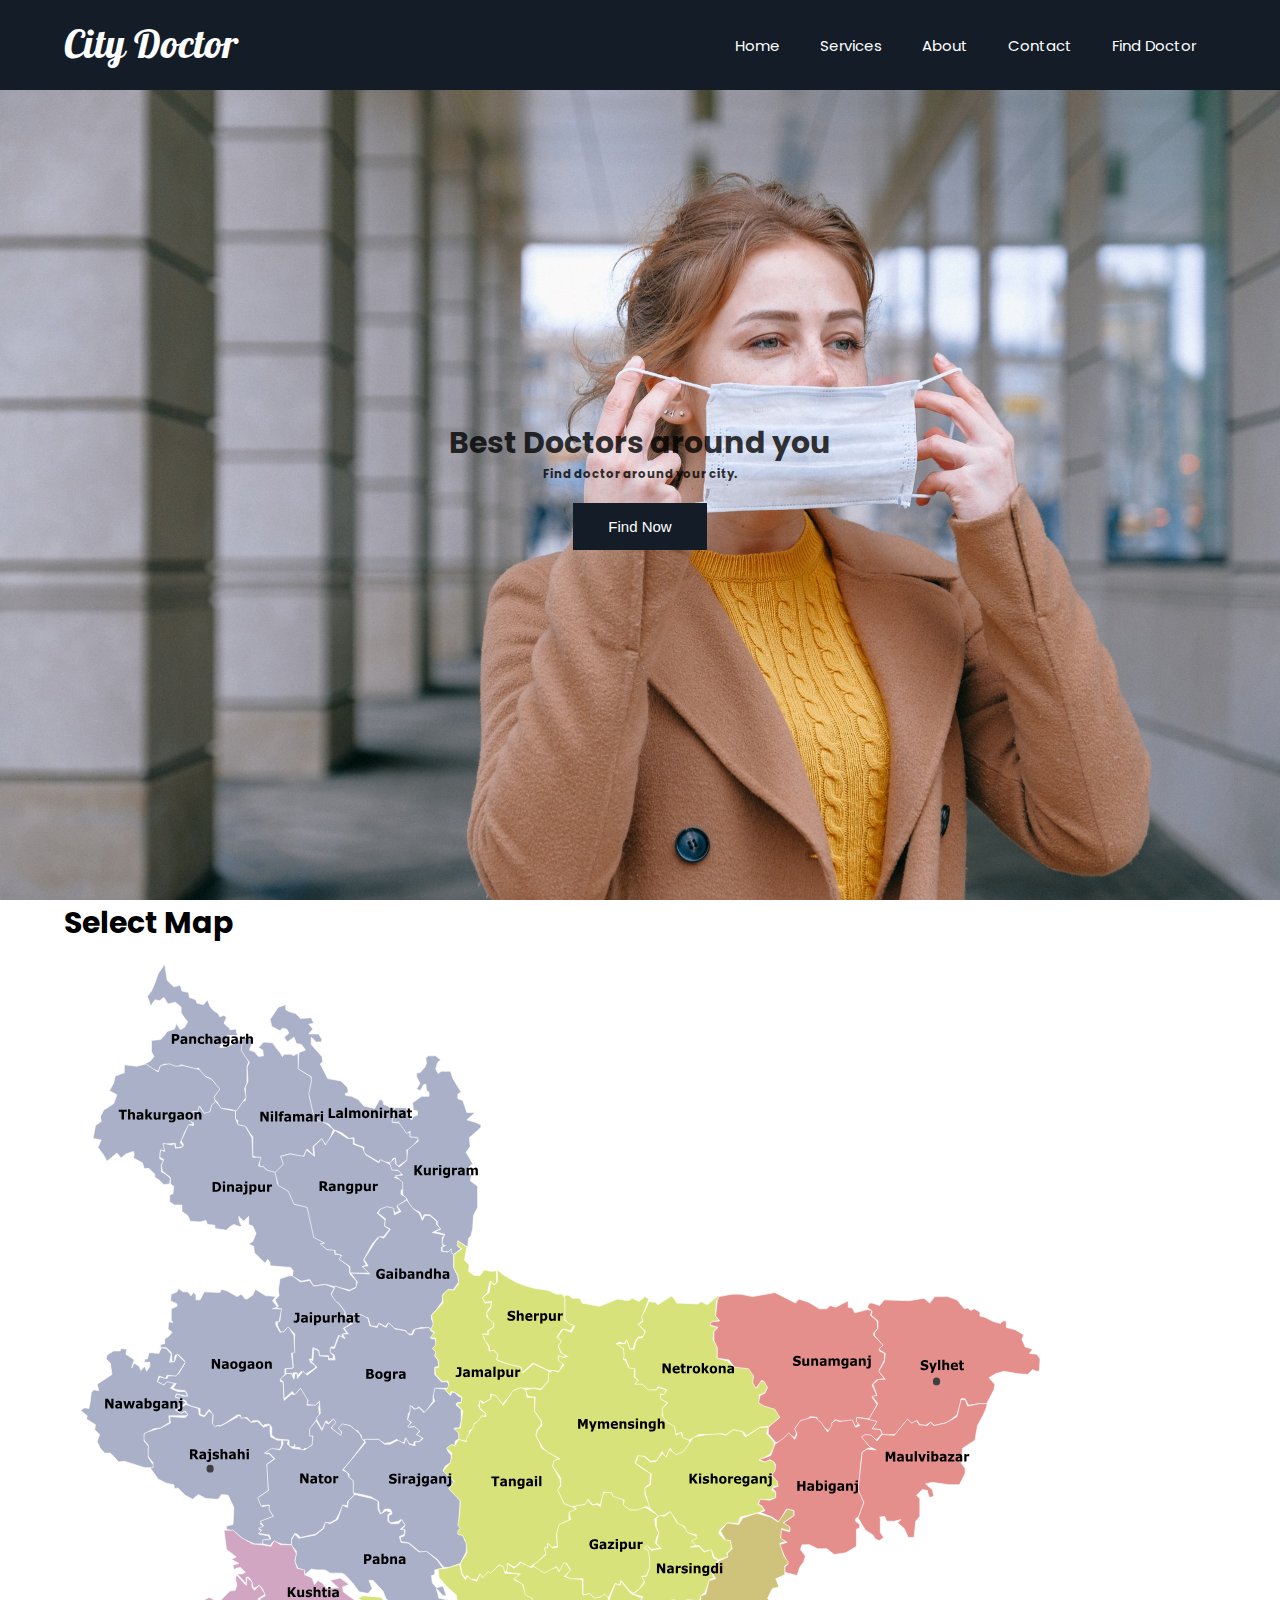
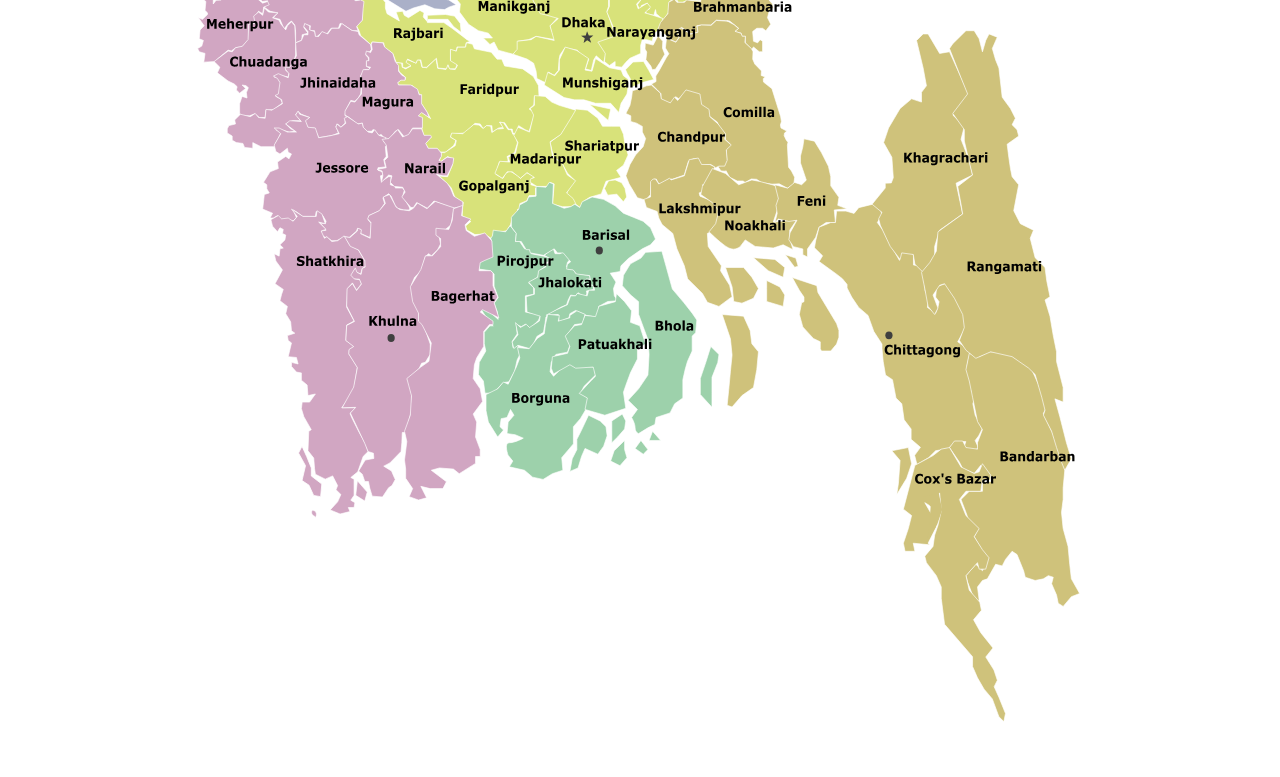
==== commit 6705313e: "fixes few designs" ====
--- a/index.html
+++ b/index.html
@@ -58,7 +58,6 @@
                sodipodi:docname="Bangladesh_regions_map.svg"
                inkscape:output_extension="org.inkscape.output.svg.inkscape"
                viewBox="0 0 1600 2200"
-               style="height: 100vh"
             >
                <defs id="defs3" />
                <sodipodi:namedview
--- a/style.css
+++ b/style.css
@@ -27,13 +27,25 @@
    font-size: 3rem;
 }
 
+button {
+   border: none;
+   background-color: #131c27;
+   padding: 1.5rem 3.5rem;
+   color: white;
+   margin: 2rem;
+}
+button:hover {
+   transition: background 1s ease-in-out;
+   background-color: #27394e;
+}
+
 /* end global css */
 .main-header {
    background: #131c27;
    color: white;
 }
 #logo {
-   flex: 0 1 40rem;
+   flex: 1 40rem;
    font-family: "Pattaya", sans-serif;
    font-weight: 400;
 }
@@ -46,13 +58,11 @@
    margin: auto;
    flex-wrap: wrap;
 }
-nav h1 {
-   flex: 1 1 40rem;
-}
 nav ul {
    display: flex;
    flex: 1 1 40rem;
    justify-content: right;
+   align-items: center;
    list-style: none;
    font-size: 1.5rem;
 }
@@ -64,24 +74,42 @@
 
 .hero {
    min-height: 90vh;
+   margin: auto;
+   background: url("./img/pexels-anna-shvets-3902882.jpg");
+   background-size: cover;
+   background-position: center;
+   background-repeat: no-repeat;
+   color: rgba(0, 0, 0, 0.8);
    display: flex;
    flex-direction: column;
    justify-content: center;
    align-items: center;
-   background: url("./img/pexels-anna-shvets-3902882.jpg");
-   background-size: cover;
-   background-position: center;
-   /* background-size: 100%; */
-   background-repeat: no-repeat;
+   text-align: center;
 }
-/* .map-wrapper {
+.map-wrapper {
    width: 90%;
    margin: auto;
-} */
+   min-height: 100vh;
+}
+
+svg {
+   min-height: 80vh;
+   width: 90%;
+   margin: auto;
+}
 @media screen and (max-width: 800px) {
+   html {
+      font-size: 45%;
+   }
    #logo {
       text-align: center;
       padding: 2rem;
+   }
+   nav {
+      min-height: 10vh;
+   }
+   .hero {
+      min-height: 81.5vh;
    }
    nav ul {
       justify-content: center;
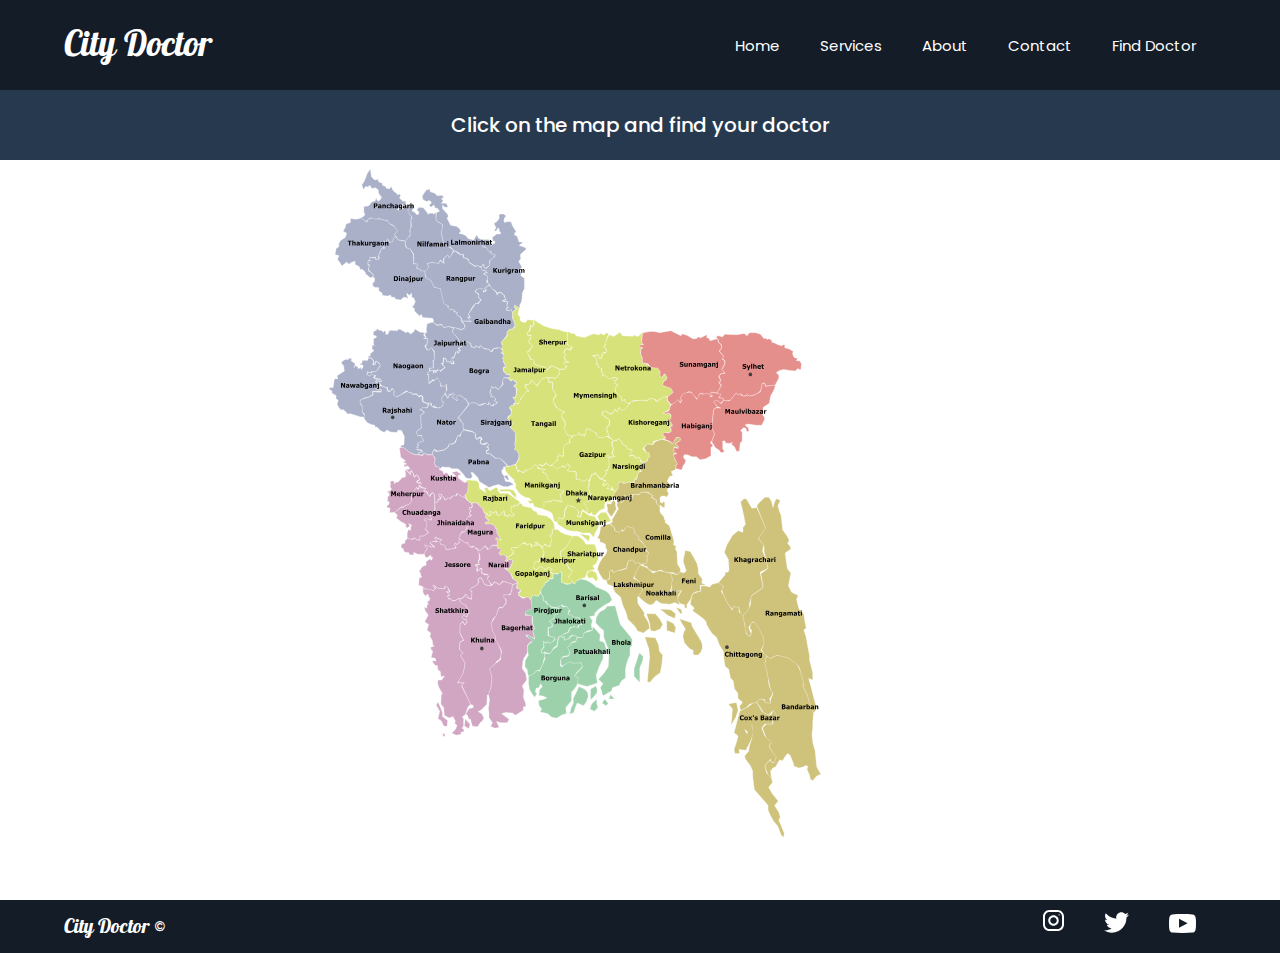
==== commit c4726cfd: "added footer" ====
--- a/index.html
+++ b/index.html
@@ -32,863 +32,480 @@
             </ul>
          </nav>
       </header>
-      <section class="hero">
-         <h2>Best Doctors around you</h2>
-         <h3>Find doctor around your city.</h3>
-         <button>Find Now</button>
-      </section>
-      <section class="map-wrapper">
-         <header class="map-head">
-            <h2>Select Map</h2>
-         </header>
-         <div class="map">
-            <svg
-               xmlns:dc="http://purl.org/dc/elements/1.1/"
-               xmlns:cc="http://creativecommons.org/ns#"
-               xmlns:rdf="http://www.w3.org/1999/02/22-rdf-syntax-ns#"
-               xmlns:svg="http://www.w3.org/2000/svg"
-               xmlns="http://www.w3.org/2000/svg"
-               xmlns:xlink="http://www.w3.org/1999/xlink"
-               xmlns:sodipodi="http://sodipodi.sourceforge.net/DTD/sodipodi-0.dtd"
-               xmlns:inkscape="http://www.inkscape.org/namespaces/inkscape"
-               id="svg1895"
-               sodipodi:version="0.32"
-               inkscape:version="0.91 r13725"
-               version="1.0"
-               sodipodi:docname="Bangladesh_regions_map.svg"
-               inkscape:output_extension="org.inkscape.output.svg.inkscape"
-               viewBox="0 0 1600 2200"
+      <section class="map-section">
+         <h3 class="map-header">Click on the map and find your doctor</h3>
+         <svg
+            xmlns:dc="http://purl.org/dc/elements/1.1/"
+            xmlns:cc="http://creativecommons.org/ns#"
+            xmlns:rdf="http://www.w3.org/1999/02/22-rdf-syntax-ns#"
+            xmlns:svg="http://www.w3.org/2000/svg"
+            xmlns="http://www.w3.org/2000/svg"
+            xmlns:xlink="http://www.w3.org/1999/xlink"
+            xmlns:sodipodi="http://sodipodi.sourceforge.net/DTD/sodipodi-0.dtd"
+            xmlns:inkscape="http://www.inkscape.org/namespaces/inkscape"
+            id="svg1895"
+            sodipodi:version="0.32"
+            inkscape:version="0.91 r13725"
+            version="1.0"
+            sodipodi:docname="Bangladesh_regions_map.svg"
+            inkscape:output_extension="org.inkscape.output.svg.inkscape"
+            viewBox="0 0 1600 2200"
+         >
+            <defs id="defs3" />
+            <sodipodi:namedview
+               inkscape:document-units="mm"
+               id="base"
+               pagecolor="#ffffff"
+               bordercolor="#666666"
+               borderopacity="1.0"
+               inkscape:pageopacity="0.0"
+               inkscape:pageshadow="2"
+               inkscape:zoom="0.35"
+               inkscape:cx="2.4040013"
+               inkscape:cy="1086.2935"
+               inkscape:current-layer="layer2"
+               width="1530.748px"
+               height="2138px"
+               showborder="true"
+               inkscape:window-width="1920"
+               inkscape:window-height="1017"
+               inkscape:window-x="-8"
+               inkscape:window-y="-8"
+               showgrid="false"
+               inkscape:window-maximized="1"
+               fit-margin-top="0"
+               fit-margin-left="0"
+               fit-margin-right="0"
+               fit-margin-bottom="0"
+               inkscape:showpageshadow="false"
+            />
+            <metadata id="metadata4">
+               <rdf:RDF>
+                  <cc:Work rdf:about="">
+                     <dc:format>image/svg+xml</dc:format>
+                     <dc:type
+                        rdf:resource="http://purl.org/dc/dcmitype/StillImage"
+                     />
+                     <dc:title></dc:title>
+                  </cc:Work>
+               </rdf:RDF>
+            </metadata>
+            <g
+               inkscape:groupmode="layer"
+               id="layer2"
+               inkscape:label="background"
+               style="opacity: 0"
+               transform="translate(37.642857,28.214285)"
             >
-               <defs id="defs3" />
-               <sodipodi:namedview
-                  inkscape:document-units="mm"
-                  id="base"
-                  pagecolor="#ffffff"
-                  bordercolor="#666666"
-                  borderopacity="1.0"
-                  inkscape:pageopacity="0.0"
-                  inkscape:pageshadow="2"
-                  inkscape:zoom="0.35"
-                  inkscape:cx="2.4040013"
-                  inkscape:cy="1086.2935"
-                  inkscape:current-layer="layer2"
-                  width="1530.748px"
-                  height="2138px"
-                  showborder="true"
-                  inkscape:window-width="1920"
-                  inkscape:window-height="1017"
-                  inkscape:window-x="-8"
-                  inkscape:window-y="-8"
-                  showgrid="false"
-                  inkscape:window-maximized="1"
-                  fit-margin-top="0"
-                  fit-margin-left="0"
-                  fit-margin-right="0"
-                  fit-margin-bottom="0"
-                  inkscape:showpageshadow="false"
+               <rect
+                  style="
+                     fill: #ffffff;
+                     fill-rule: evenodd;
+                     stroke: #000000;
+                     stroke-width: 1px;
+                     stroke-linecap: butt;
+                     stroke-linejoin: miter;
+                     stroke-opacity: 1;
+                  "
+                  id="rect5457"
+                  width="1608.5715"
+                  height="2165.7144"
+                  x="-37.142857"
+                  y="-27.714285"
                />
-               <metadata id="metadata4">
-                  <rdf:RDF>
-                     <cc:Work rdf:about="">
-                        <dc:format>image/svg+xml</dc:format>
-                        <dc:type
-                           rdf:resource="http://purl.org/dc/dcmitype/StillImage"
-                        />
-                        <dc:title></dc:title>
-                     </cc:Work>
-                  </rdf:RDF>
-               </metadata>
-               <g
-                  inkscape:groupmode="layer"
-                  id="layer2"
-                  inkscape:label="background"
-                  style="opacity: 0"
-                  transform="translate(37.642857,28.214285)"
-               >
-                  <rect
-                     style="
-                        fill: #ffffff;
-                        fill-rule: evenodd;
-                        stroke: #000000;
-                        stroke-width: 1px;
-                        stroke-linecap: butt;
-                        stroke-linejoin: miter;
-                        stroke-opacity: 1;
-                     "
-                     id="rect5457"
-                     width="1608.5715"
-                     height="2165.7144"
-                     x="-37.142857"
-                     y="-27.714285"
-                  />
-               </g>
+            </g>
 
-               <g
-                  inkscape:label="Regions"
-                  inkscape:groupmode="layer"
-                  id="layer1"
-                  style="display: inline"
-                  transform="translate(37.642857,28.214285)"
-               >
-                  <g id="g5361">
-                     <g
-                        inkscape:export-ydpi="100.14142"
-                        inkscape:export-xdpi="100.14142"
-                        inkscape:export-filename="C:\Documents and Settings\ugtu767t\Desktop\wikitravel\Bangladesh\Bangladesh regions map.png"
-                        id="g5203"
-                        style="display: inline"
+            <g
+               inkscape:label="Regions"
+               inkscape:groupmode="layer"
+               id="layer1"
+               style="display: inline"
+               transform="translate(37.642857,28.214285)"
+            >
+               <g id="g5361">
+                  <g
+                     inkscape:export-ydpi="100.14142"
+                     inkscape:export-xdpi="100.14142"
+                     inkscape:export-filename="C:\Documents and Settings\ugtu767t\Desktop\wikitravel\Bangladesh\Bangladesh regions map.png"
+                     id="g5203"
+                     style="display: inline"
+                  >
+                     <a
+                        xlink:href="https://amarmp.com/mpsearch?district=24"
+                        xlink:alt="Rajshahi"
+                        xlink:title="Rajshahi"
                      >
-                        <a
-                           xlink:href="https://amarmp.com/mpsearch?district=24"
-                           xlink:alt="Rajshahi"
-                           xlink:title="Rajshahi"
-                        >
-                           <path
-                              inkscape:connector-curvature="0"
-                              sodipodi:nodetypes="cccccccccccccccccccccccccccccccccccccccccccccccccccccccccccccccccccccccccccccccccc"
-                              id="path3168"
-                              d="m 96.104935,778.1615 3.812678,-8.75968 -8.896248,-11.26244 1.270892,-16.26796 -7.625355,-8.75968 1.270892,-10.01105 25.417856,-7.5083 15.25071,-7.50829 -1.27089,-10.01106 24.14695,1.25139 3.81268,-3.75415 -3.81268,-6.25691 -6.35446,3.75415 -8.89625,-5.00553 16.52161,-8.75968 19.06339,6.25691 1.27089,10.01106 7.62535,2.50276 7.62536,-8.75967 6.35446,5.00553 -1.27089,13.7652 11.43803,5.00553 27.95964,-15.01659 -1.27089,-2.50276 13.97982,5.00553 7.62535,6.25691 10.16714,-1.25138 8.89625,8.75967 10.16714,-3.75415 0,12.51383 1.27089,6.25691 10.16715,5.00552 6.35446,0 0,7.5083 -2.54179,6.25691 -13.97982,1.25138 -7.62535,6.25691 5.08357,0 7.62536,7.50829 -11.43804,8.75968 1.27089,6.25691 0,0 1.2709,33.78731 -12.70893,8.75968 -2.54178,3.75415 0,0 6.35446,12.51382 10.16714,-2.50277 1.27089,7.5083 2.54179,6.25691 3.81268,3.75414 -16.52161,6.25691 -5.08357,5.00553 6.35446,5.00553 -7.62535,3.75415 5.08357,3.75414 -5.08357,3.75415 13.97982,2.50276 2.54178,5.00553 -10.16714,2.50277 -1.27089,5.00552 -12.70893,0 -17.79249,-7.50829 -11.43804,-10.01106 -5.08357,-2.50276 -8.89625,-2.50276 0,-5.00553 10.16715,-2.50277 1.27089,-26.27902 -8.89625,-18.77073 -10.16714,-1.25138 -5.08357,7.50829 -19.06339,-1.25138 -11.43803,-6.25691 -8.89625,7.50829 -11.43804,-6.25691 -11.43803,-11.26244 -5.08357,1.25138 -1.27089,-6.25691 -11.43804,-2.50276 -12.70892,-6.25691 -11.438035,-16.26797 z"
-                              style="
-                                 fill: #aab0c8;
-                                 fill-opacity: 1;
-                                 fill-rule: evenodd;
-                                 stroke: #ffffff;
-                                 stroke-width: 1.00000012px;
-                                 stroke-linecap: butt;
-                                 stroke-linejoin: miter;
-                                 stroke-opacity: 1;
-                              "
-                           />
-                        </a>
-                        <a
-                           xlink:href="https://amarmp.com/mpsearch?district=30"
-                           xlink:alt="Nilphamari"
-                           xlink:title="Nilphamari"
-                        >
-                           <path
-                              inkscape:connector-curvature="0"
-                              sodipodi:nodetypes="cccccccccccccccccccccccccccccccccccccccccccccccccccccccccccccccccccc"
-                              id="path4167"
-                              d="m 234.63223,118.68313 6.35446,-6.25691 6.35446,1.25138 6.35447,5.00553 -5.08357,13.7652 7.62535,2.50277 6.35447,7.50829 7.62535,-1.25138 -1.27089,-8.75968 -6.35446,-3.75414 7.62535,-8.75968 13.97982,1.25139 6.35446,8.75967 5.08357,6.25691 3.81268,6.25691 2.54179,-3.75414 11.43803,0 2.54179,2.50276 7.62535,-3.75415 0,8.75968 1.27089,15.01658 8.89625,6.25691 8.89625,5.00553 2.54178,6.25691 -1.27089,7.50829 -2.54178,18.77074 3.81267,12.51382 2.54179,13.7652 10.16714,8.75968 11.43803,7.50829 8.89625,7.50829 -3.81268,10.01106 -3.81267,8.75967 -3.81268,5.00553 -7.62536,-8.75967 -12.70892,11.26243 1.27089,13.76521 -10.16714,-10.01106 -6.35446,12.51382 -20.33429,-5.00553 -13.97981,3.75415 5.08357,12.51382 -6.35447,7.50829 -3.81267,6.25691 -11.43804,-1.25138 -10.16714,-8.75967 -6.35446,0 0,-13.76521 -10.16714,-2.50276 0,-30.03317 -5.08357,-6.25691 -5.08357,-8.75968 -13.97982,-3.75414 1.27089,-6.25691 -3.81268,-2.50277 0,-10.01105 -1.27089,-3.75415 5.08357,-6.25691 -3.81268,6.25691 7.62536,-11.26244 7.62535,-3.75415 0,-21.27349 3.81268,-7.50829 0,-5.00553 -1.27089,-17.51935 3.81268,-7.50829 -13.97982,-15.01659 0,-17.51935 z"
-                              style="
-                                 fill: #aab0c8;
-                                 fill-opacity: 1;
-                                 fill-rule: evenodd;
-                                 stroke: #ffffff;
-                                 stroke-width: 1.00000012;
-                                 stroke-linecap: butt;
-                                 stroke-linejoin: miter;
-                                 stroke-miterlimit: 4;
-                                 stroke-dasharray: none;
-                                 stroke-opacity: 1;
-                              "
-                           />
-                        </a>
-                        <a
-                           xlink:href="https://amarmp.com/mpsearch?district=31"
-                           xlink:alt="Panchagarh"
-                           xlink:title="Panchagarh"
-                        >
-                           <path
-                              inkscape:connector-curvature="0"
-                              sodipodi:nodetypes="ccccccccccccccccccccccccccccccccccccccccccccccccccccccccccccscccccccsccccccccccccccccccccccc"
-                              id="path2169"
-                              d="m 96.104935,64.873701 -2.541785,-8.759674 -2.541785,-6.256911 6.354463,-8.759675 5.083572,-11.262439 5.08357,-15.016585 10.16714,-15.016585 2.54178,16.267967 1.2709,8.759675 10.16714,10.011057 10.16714,-2.502764 2.54178,8.759674 10.16714,2.502765 1.2709,7.508292 10.16714,3.754146 1.27089,5.005529 10.16714,2.502764 6.35446,-7.508293 3.81268,10.011057 5.08357,6.256911 7.62536,5.005528 2.54178,5.005529 6.35447,-2.502765 3.81267,3.754147 -3.81267,8.759674 3.81267,3.754147 5.08357,3.754146 0,2.502762 10.16715,-1.25138 0,5.00553 2.54178,5.00553 -16.5216,0 1.27089,11.26244 -11.43803,2.50276 -1.2709,5.00553 10.16714,-1.25138 8.89625,-3.75415 8.89625,-7.50829 6.35446,5.00553 -1.27089,11.26243 5.08357,8.75968 6.35446,8.75967 -2.54178,8.75968 0,12.51382 0,11.26244 -3.81268,10.01106 2.54179,12.51382 -6.35447,8.75967 -8.89624,12.51382 -10.16715,-2.50276 -13.97981,-1.25138 -5.08357,-10.01106 -6.35447,-5.00553 7.62536,-13.7652 -5.08357,-10.01106 -6.35446,-7.50829 -10.16715,-3.75415 -5.08357,-5.00553 -3.81267,-7.50829 -6.35447,2.50277 c 0,0 -1.58861,-1.25139 -5.08357,-2.50277 -3.49495,-1.25138 -8.89625,-2.50276 -8.89625,-2.50276 l -6.35446,-2.50277 -6.35446,5.00553 -10.16714,-2.50276 -8.89625,-3.75415 -7.62536,5.00553 -1.27089,6.25691 c 0,0 -4.1304,-0.62569 -8.896247,-2.50276 -4.765847,-1.87708 -10.167141,-5.00553 -10.167141,-5.00553 l -2.541785,-3.75415 8.896248,-5.00553 5.083575,-6.25691 -3.812682,-7.50829 0,-17.51935 13.979822,-1.25138 5.08357,-5.00553 5.08357,-7.50829 11.43803,-3.75415 2.54179,-8.759675 6.35446,10.011055 6.35446,-3.754144 5.08357,-8.759675 -5.08357,-6.25691 -5.08357,-7.508293 0,-8.759675 -8.89625,-7.508292 -11.43803,2.502764 -6.35446,-10.011057 -6.35447,5.005529 -7.62535,-1.251383 -6.354465,10.011057 z"
-                              style="
-                                 fill: #aab0c8;
-                                 fill-opacity: 1;
-                                 fill-rule: evenodd;
-                                 stroke: #ffffff;
-                                 stroke-width: 1.00000012;
-                                 stroke-linecap: round;
-                                 stroke-linejoin: round;
-                                 stroke-miterlimit: 4;
-                                 stroke-dasharray: none;
-                                 stroke-dashoffset: 0;
-                                 stroke-opacity: 1;
-                              "
-                           />
-                        </a>
-                        <a
-                           xlink:href="https://amarmp.com/mpsearch?district=33"
-                           xlink:alt="Thakurgaon"
-                           xlink:title="Thakurgaon"
-                        >
-                           <path
-                              inkscape:connector-curvature="0"
-                              sodipodi:nodetypes="ccccccccccccccccccccccccccccccccccccccccccccccccccccccccccccccccccccc"
-                              id="path2192"
-                              d="m 28.747627,303.88768 -6.354463,-11.26244 -7.625355,-10.01105 5.08357,-11.26244 -12.708926,-2.50277 3.812678,-20.02211 8.896248,-6.25691 -1.270892,-7.50829 5.08357,-10.01106 15.250711,-10.01106 5.083571,-13.7652 -11.438034,-6.25691 6.354463,-11.26244 2.541785,-11.26244 13.979819,-5.00553 0,-12.51382 19.063389,2.50277 13.979819,-3.75415 19.06339,12.51382 3.81268,-10.01106 12.97327,-2.68296 11.17369,3.93435 10.16714,-1.25139 25.41785,6.25692 10.16714,11.26243 8.89625,3.75415 12.70892,15.01659 -8.89624,12.51382 2.54178,8.75967 -6.35446,6.25691 -2.54179,10.01106 -8.89625,0 -6.35446,-10.01106 -3.81268,7.50829 -7.62535,0 -3.81268,13.76521 5.08357,5.00553 -6.35446,1.25138 -7.62536,12.51382 -2.54178,7.50829 -3.81268,7.50829 5.08357,6.25691 -7.62536,1.25139 -5.08357,0 0,-6.25691 -16.5216,1.25138 0,10.01106 -6.35446,0 -1.2709,12.51382 7.62536,3.75414 -5.08357,5.00553 0,11.26244 6.35446,3.75415 7.62536,6.25691 -1.27089,8.75967 -8.89625,1.25138 -7.62536,-7.50829 -6.35446,-3.75415 0,-5.00552 -8.89625,-8.75968 -7.625356,0 -2.541785,-8.75967 -13.979818,-7.5083 1.270892,-6.25691 -1.270892,-3.75414 -11.438034,3.75414 -7.625355,6.25691 -6.354463,-7.50829 -15.250712,12.51382 z"
-                              style="
-                                 fill: #aab0c8;
-                                 fill-opacity: 1;
-                                 fill-rule: evenodd;
-                                 stroke: #ffffff;
-                                 stroke-width: 1.00000012;
-                                 stroke-linecap: butt;
-                                 stroke-linejoin: miter;
-                                 stroke-miterlimit: 4;
-                                 stroke-dasharray: none;
-                                 stroke-opacity: 1;
-                              "
-                           />
-                        </a>
-                        <a
-                           xlink:href="https://amarmp.com/mpsearch?district=29"
-                           xlink:alt="Lalmonirhat"
-                           xlink:title="Lalmonirhat"
-                        >
-                           <path
-                              inkscape:connector-curvature="0"
-                              sodipodi:nodetypes="ccccccccccccccccccccccccccccccccccccccccccccccccccccccccccccccccccscccccccccccccccc"
-                              id="path2175"
-                              d="m 321.05293,122.43728 -3.81268,-10.01106 -10.16714,7.50829 -5.08357,-7.50829 7.62535,-6.25691 -3.81268,-6.25691 -6.35446,-1.251382 -3.81268,3.754142 -12.70892,-6.256906 -2.54179,-11.262439 12.70893,-18.770732 11.43803,-3.754146 0,7.508293 3.81268,2.502764 11.43803,3.754146 7.62536,7.508293 16.5216,-1.251382 3.81268,8.759674 -7.62536,1.251382 6.35447,7.508293 -6.35447,7.50829 15.25072,0 5.08357,8.75968 -1.2709,3.75414 -7.62535,0 -7.62536,-7.50829 0,11.26244 6.35447,7.50829 10.16714,11.26244 1.27089,7.50829 -3.81268,3.75415 11.43803,22.52488 20.33429,3.75414 10.16714,10.01106 1.27089,7.50829 -5.08357,2.50277 1.27089,2.50276 8.89625,1.25138 10.16714,5.00553 8.89625,10.01106 16.5216,3.75415 7.62536,-13.76521 5.08357,1.25138 1.27089,6.25692 6.35446,2.50276 5.08357,5.00553 5.08357,-3.75415 -2.54178,23.77626 10.16714,1.25138 13.97982,15.01659 2.54178,-1.25138 0,7.50829 11.43804,0 1.27089,3.75415 -11.43803,15.01658 -6.35447,1.25138 1.2709,15.01659 -13.97982,10.01105 -3.81268,-1.25138 -1.27089,-11.26244 -3.81268,1.25139 -2.54179,6.25691 -10.16714,-1.25139 -7.62535,-2.50276 -1.27089,2.50276 -25.41786,-15.01658 c 0,0 6.35447,-7.50829 0,-8.75968 -6.35446,-1.25138 -12.70892,-5.00552 -12.70892,-5.00552 l 0,-8.75968 -7.62536,1.25138 -11.43803,-8.75967 -12.70893,-5.00553 -7.62535,-8.75967 -16.29801,-5.30434 -7.84895,-12.21501 -6.35447,-28.78179 3.81268,-18.77073 0,-7.5083 -20.33428,-12.51382 1.27089,-25.02764 10.16714,-3.75415 -6.35446,-8.75967 -7.62535,-1.25138 z"
-                              style="
-                                 fill: #aab0c8;
-                                 fill-opacity: 1;
-                                 fill-rule: evenodd;
-                                 stroke: #ffffff;
-                                 stroke-width: 1.00000012;
-                                 stroke-linecap: butt;
-                                 stroke-linejoin: miter;
-                                 stroke-miterlimit: 4;
-                                 stroke-dasharray: none;
-                                 stroke-opacity: 1;
-                              "
-                           />
-                        </a>
-                        <a
-                           xlink:href="https://amarmp.com/mpsearch?district=26"
-                           xlink:alt="Dinajpur"
-                           xlink:title="Dinajpur"
-                        >
-                           <path
-                              inkscape:connector-curvature="0"
-                              sodipodi:nodetypes="cccccccccccccccccccccccccccccccccccccccccccsccccccccccccccccccccccccccccccccccccccccccccccccccccc"
-                              id="path2174"
-                              d="m 196.50545,211.28541 -6.35446,6.25691 -2.54179,10.01105 -8.89625,2.50277 -7.62535,-11.26244 -2.54179,8.75967 -8.89624,0 -3.81268,13.76521 6.35446,3.75414 0,3.75415 -7.62536,-1.25138 -11.43803,25.02764 3.81268,6.25691 -2.54179,3.75415 -10.16714,1.25138 -1.27089,-7.50829 -3.81268,2.50276 -13.97982,-2.50276 2.54179,12.51382 -6.35446,-2.50277 -1.2709,11.26244 6.35447,3.75415 -3.81268,8.75967 1.27089,8.75968 12.70893,10.01105 0,10.01106 5.08357,3.75415 -1.27089,11.26244 -5.08357,2.50276 0,10.01106 7.62535,5.00553 11.43803,0 0,10.01105 8.89625,6.25691 3.81268,8.75968 15.25071,1.25138 8.89625,-2.50276 2.54178,6.25691 11.43804,1.25138 0,5.00553 17.79249,2.50276 5.08357,-5.00553 6.35447,-3.75414 c 0,0 15.25071,6.25691 11.43803,1.25138 -3.81268,-5.00553 -3.81268,-13.7652 -3.81268,-13.7652 l 7.62536,7.50829 7.62535,-7.50829 0,12.51382 6.35447,2.50276 5.08357,11.26244 -5.08357,12.51382 -6.35447,3.75415 7.62536,3.75414 1.27089,10.01106 16.52161,16.26797 3.81267,-6.25691 3.81268,5.00552 0,5.00553 31.77232,2.50277 3.81268,5.00553 -1.2709,8.75967 13.97982,7.50829 12.70893,-2.50276 6.35446,10.01106 17.7925,-2.50277 38.12677,8.75968 10.16715,-5.00553 0,-8.75968 -10.16715,-11.26244 -1.27089,-11.26243 -13.97982,-11.26244 2.54179,-5.00553 -3.81268,-2.50277 -6.35446,0 -1.2709,-7.50829 -11.43803,0 -7.62535,-8.75967 3.81267,-2.50277 -12.70892,-7.50829 -8.89625,-35.0387 -5.08357,-12.51382 -19.06339,-3.75415 -8.89625,-20.02211 -17.79249,-11.26244 -2.54179,-17.51935 -13.97982,-3.75414 -5.08357,-5.00553 -7.62535,-1.25139 3.81267,-13.7652 -12.70892,0 -1.27089,-30.03317 -10.16715,-17.51935 -11.43803,-2.50276 -3.81268,-10.01106 0,-11.26244 -21.60517,-3.75414 -8.89625,-11.26244 z"
-                              style="
-                                 fill: #aab0c8;
-                                 fill-opacity: 1;
-                                 fill-rule: evenodd;
-                                 stroke: #ffffff;
-                                 stroke-width: 1.00000012;
-                                 stroke-linecap: butt;
-                                 stroke-linejoin: miter;
-                                 stroke-miterlimit: 4;
-                                 stroke-dasharray: none;
-                                 stroke-opacity: 1;
-                              "
-                           />
-                        </a>
-                        <a
-                           xlink:href="https://amarmp.com/mpsearch?district=32"
-                           xlink:alt="Rangpur"
-                           xlink:title="Rangpur"
-                        >
-                           <path
-                              inkscape:connector-curvature="0"
-                              sodipodi:nodetypes="cccccccccccccccccccccccccccccccccccccccccccccccccccccccccccccccccc"
-                              id="path2176"
-                              d="m 403.66094,476.57841 0,-10.01105 -16.5216,-11.26244 3.81268,-6.25691 -10.16714,-2.50277 0,-5.00553 -12.70893,-1.25138 -10.16714,-8.75967 6.35446,-1.25139 -16.5216,-8.75967 -10.16714,-46.30114 -20.33428,-5.00553 -8.89625,-20.02211 -15.25071,-8.75967 -5.08357,-20.02212 12.70892,-12.51382 -3.81267,-12.51382 13.97981,-3.75415 21.60518,3.75415 3.81268,-10.01106 12.70892,10.01106 -1.27089,-15.01659 12.70893,-12.51382 5.08357,10.01106 15.25071,-22.52488 19.06339,12.51382 8.89624,0 0,8.75968 13.97982,5.00553 5.08357,11.26244 20.33429,12.51382 2.54178,-5.00553 15.25071,7.50829 3.81268,3.75415 -1.27089,3.75414 11.43803,2.50277 3.81268,5.00553 -11.43804,5.00552 10.16715,3.75415 3.81267,5.00553 0,8.75967 -3.81267,2.50277 0,6.25691 7.62535,3.75414 1.27089,3.75415 -5.08357,3.75415 -10.16714,7.50829 3.81268,6.25691 -6.35446,3.75415 -3.81268,-6.25691 -7.62536,-2.50277 -1.27089,3.75415 -10.16714,-1.25138 -5.08357,6.25691 12.70893,11.26244 -1.2709,8.75967 7.62536,5.00553 -8.89625,11.26244 -8.89625,1.25138 -8.89625,10.01106 -12.70892,23.77626 0,2.50276 3.81268,6.25691 -6.35447,2.50277 13.97982,10.01105 -33.04321,0 z"
-                              style="
-                                 fill: #aab0c8;
-                                 fill-opacity: 1;
-                                 fill-rule: evenodd;
-                                 stroke: #ffffff;
-                                 stroke-width: 1.00000012px;
-                                 stroke-linecap: butt;
-                                 stroke-linejoin: miter;
-                                 stroke-opacity: 1;
-                              "
-                           />
-                        </a>
-                        <a
-                           xlink:href="https://amarmp.com/mpsearch?district=28"
-                           xlink:alt="Kurigram"
-                           xlink:title="Kurigram"
-                        >
-                           <path
-                              inkscape:connector-curvature="0"
-                              sodipodi:nodetypes="ccccccccccccccccccccccccccccccccccccccccccccccccccccccccccccccccccccccccccccccccccccccccccccccccccccccccccccc"
-                              id="path3151"
-                              d="m 484.99807,345.18329 0,-8.75967 -11.43803,-10.01106 11.43803,-1.25138 -7.62535,-7.50829 -8.89625,0 -3.81268,-11.26244 8.89625,-7.5083 0,8.75968 6.35446,5.00553 11.43803,-10.01106 1.2709,-16.26797 16.5216,-13.7652 -1.27089,-5.00553 -11.43804,-1.25138 0,-8.75968 -5.08357,3.75415 -12.70892,-17.51935 -10.16714,0 3.81267,-22.52488 17.7925,0 2.54179,5.00553 -1.2709,6.25691 7.62536,7.5083 2.54178,-5.00553 6.35447,-2.50277 0,-6.25691 -6.35447,-1.25138 -1.27089,-11.26244 13.97982,-10.01106 11.43803,0 0,-6.25691 -3.81267,-2.50276 -1.2709,-10.01106 -3.81267,1.25138 -2.54179,5.00553 -2.54178,3.75415 -5.08357,-2.50276 5.08357,-8.75968 -2.54179,-5.00553 -2.54178,-5.00553 0,-6.25691 5.08357,0 7.62535,-8.75967 2.54179,-6.25691 -1.2709,-7.50829 3.81268,-3.75415 11.43803,0 7.62536,6.25691 -5.08357,5.00553 -1.27089,6.25691 -1.2709,2.50276 3.81268,7.5083 5.08357,-3.75415 13.97982,0 3.81268,11.26244 12.70893,21.27349 -5.08357,2.50277 0,7.50829 7.62535,2.50276 6.35446,18.77074 12.70893,0 -12.70893,11.26244 12.70893,3.75414 8.89625,3.75415 0,3.75414 -6.35447,6.25691 -11.43803,10.01106 1.27089,13.7652 -6.35446,8.75968 5.08357,8.75967 5.08357,8.75968 -7.62535,7.50829 0,7.50829 6.35446,1.25139 -2.54179,10.01105 11.43804,8.75968 0,32.53593 -6.35447,12.51382 -1.27089,20.02212 -2.54178,11.26244 -3.81268,3.75414 -1.27089,13.7652 -6.35447,-3.75414 -8.89624,-5.00553 0,7.50829 5.08357,3.75415 -11.43804,8.75967 -5.08357,-1.25138 0,-5.00553 -2.54178,2.50277 -10.16714,-1.25138 0,-6.25692 5.08357,-2.50276 -5.08357,-1.25138 0,-6.25691 3.81267,-10.01106 -15.25071,-3.75414 8.89625,-3.75415 -5.08357,-7.50829 0,-5.00553 -11.43803,-10.01106 -8.89625,0 -2.54179,6.25691 -3.81267,-10.01106 -15.25072,-7.50829 -5.08357,-13.7652 -6.35446,-6.25691 0,-10.01106 z"
-                              style="
-                                 fill: #aab0c8;
-                                 fill-opacity: 1;
-                                 fill-rule: evenodd;
-                                 stroke: #ffffff;
-                                 stroke-width: 1.00000012px;
-                                 stroke-linecap: butt;
-                                 stroke-linejoin: miter;
-                                 stroke-opacity: 1;
-                              "
-                           />
-                        </a>
-                        <a
-                           xlink:href="https://amarmp.com/mpsearch?district=27"
-                           xlink:alt="Gaibandha"
-                           xlink:title="Gaibandha"
-                        >
-                           <path
-                              inkscape:connector-curvature="0"
-                              sodipodi:nodetypes="cccccccccccccccccccccccccccccccccccccccccccccccccccccccccccccccccccccccccccccccccc"
-                              id="path2177"
-                              d="m 380.78488,496.60053 21.60517,7.50829 10.16714,-5.00553 2.54179,-8.75967 -10.16714,-13.76521 29.23053,1.25138 -11.43804,-11.26243 8.89625,-1.25139 -6.35446,-10.01105 17.7925,-27.53041 6.35446,-7.50829 6.35446,2.50276 10.16714,-13.7652 -8.89625,-5.00553 1.2709,-11.26244 -11.43804,-8.75967 3.81268,-6.25691 10.16714,-3.75415 10.16714,2.50276 1.27089,10.01106 10.16715,-5.00553 -6.35447,-8.75967 15.25071,-8.75968 10.16714,13.76521 8.89625,6.25691 5.08357,11.26244 3.81268,-7.5083 7.62536,0 10.16714,8.75968 0,5.00553 6.35446,6.25691 -12.70893,6.25691 19.06339,3.75414 -3.81267,3.75415 0,11.26244 2.54178,2.50276 -3.81268,1.25138 0,6.25692 10.16714,1.25138 5.08357,-5.00553 0,6.25691 3.81268,2.50276 0,20.02212 6.35447,13.7652 1.27089,8.75968 -8.89625,12.51382 -6.35446,-1.25139 -8.89625,7.5083 -1.27089,11.26244 -8.89625,12.51382 -7.62536,8.75967 0,6.25691 3.81268,6.25691 5.08357,1.25138 -6.35446,3.75415 -2.54179,7.50829 -2.54178,-5.00553 -13.97982,-1.25138 -11.43804,3.75415 -2.54178,6.25691 -6.35446,0 -2.54179,-5.00553 -19.06339,-3.75415 -5.08357,-6.25691 -3.81268,-1.25138 -3.81267,5.00553 -6.35447,-3.75415 -3.81267,-1.25138 -2.54179,5.00553 -10.16714,-1.25138 -3.81268,-12.51382 -5.08357,0 -3.81268,-3.75415 -13.97982,-1.25138 -5.08357,6.25691 -7.62535,-6.25691 0,-3.75415 -10.16714,-13.7652 -3.81268,0 -5.08357,-6.25691 -2.54179,-6.25691 6.35447,-13.7652 z"
-                              style="
-                                 fill: #aab0c8;
-                                 fill-opacity: 1;
-                                 fill-rule: evenodd;
-                                 stroke: #ffffff;
-                                 stroke-width: 1.00000012px;
-                                 stroke-linecap: butt;
-                                 stroke-linejoin: miter;
-                                 stroke-opacity: 1;
-                              "
-                           />
-                        </a>
-                        <a
-                           xlink:href="https://amarmp.com/mpsearch?district=19"
-                           xlink:alt="Joypurhat"
-                           xlink:title="Joypurhat"
-                        >
-                           <path
-                              inkscape:connector-curvature="0"
-                              sodipodi:nodetypes="cccccccccccccccccccccccccccccccccccccccccccccccccccccccccccccccc"
-                              id="path3152"
-                              d="m 315.96936,622.99012 -1.2709,-22.52488 2.54179,-2.50276 1.27089,-27.53041 -7.62536,-7.50829 -6.35446,0 -2.54178,5.00553 -5.08357,0 -5.08357,-10.01106 0,-6.25691 3.81267,-1.25138 1.2709,-18.77074 -7.62536,-1.25138 3.81268,-2.50276 -5.08357,-10.01106 6.35446,-6.25691 -1.27089,-8.75967 2.54178,-17.51935 15.25071,-5.00553 5.08358,1.25138 11.43803,8.75968 13.97982,-2.50277 6.35446,8.75968 17.7925,-2.50277 13.97981,5.00553 -5.08357,10.01106 6.35447,10.01105 6.35446,5.00553 8.89625,12.51382 -1.27089,3.75415 11.43803,7.50829 0,5.00553 -7.62536,6.25691 -5.08357,2.50276 5.08357,7.5083 -7.62535,2.50276 2.54178,5.00553 -7.62535,-3.75415 -6.35447,17.51935 -5.08357,0 0,10.01106 3.81268,3.75415 -1.27089,5.00552 -6.35446,-1.25138 0,-3.75414 -13.97982,0 -1.27089,-8.75968 -8.89625,-3.75414 -1.2709,17.51934 -3.81267,0 1.27089,5.00553 7.62536,5.00553 0,3.75415 -11.43804,7.50829 -3.81268,2.50276 -6.35446,-5.00552 -6.35446,7.50829 0,-5.00553 -6.35446,0 0,5.00553 -2.54179,-3.75415 -8.89625,0 0,-7.50829 11.43804,-1.25138 z"
-                              style="
-                                 fill: #aab0c8;
-                                 fill-opacity: 1;
-                                 fill-rule: evenodd;
-                                 stroke: #ffffff;
-                                 stroke-width: 1.00000012px;
-                                 stroke-linecap: butt;
-                                 stroke-linejoin: miter;
-                                 stroke-opacity: 1;
-                              "
-                           />
-                        </a>
-                        <a
-                           xlink:href="https://amarmp.com/mpsearch?district=20"
-                           xlink:alt="Naogaon"
-                           xlink:title="Naogaon"
-                        >
-                           <path
-                              inkscape:connector-curvature="0"
-                              sodipodi:nodetypes="ccccccccccccccccccccccccccccccccccccccccc"
-                              id="path2179"
-                              d="m 303.26043,633.00117 0,-8.75967 12.70893,-1.25138 -2.54179,-22.52488 5.08357,-1.25138 -1.27089,-26.27903 -7.62536,-12.51382 -2.54178,0 -5.08357,6.25691 -6.35447,1.25139 -6.35446,-11.26244 0,-5.00553 5.08357,0 3.81268,-20.02212 -13.97982,0 7.62536,-2.50276 -7.62536,-10.01106 5.08357,-6.25691 -10.16714,-1.25138 -5.08357,0 -16.5216,-10.01106 -3.81268,8.75968 -8.89625,6.25691 -2.54179,0 -6.35446,-7.50829 -6.35446,3.75414 -15.25071,-8.75967 -8.89625,-2.50277 -2.54179,5.00553 -24.14696,-1.25138 -6.35446,12.51382 -6.35446,0 0,-7.50829 -3.81268,-3.75415 -3.81268,5.00553 -5.08357,-6.25691 -7.62535,0 -6.35447,-5.00553 -2.54178,5.00553 -8.89625,3.75415 0,0 -1.27089,10.01105 10.16714,5.00553 0,3.75415 -8.89625,3.75414 0,17.51935 2.54179,3.75415 -6.35447,-1.25138 -1.27089,11.26244 6.35446,5.00553 -5.08357,6.25691 -6.35446,3.75414 0,7.50829 -6.35446,1.25139 0,5.00553 8.89624,0 7.62536,7.50829 1.27089,13.7652 3.81268,0 0,-5.00553 1.27089,-5.00553 5.08357,0 8.89625,8.75968 0,5.00553 -8.89625,15.01658 -6.35446,2.50277 -10.16714,1.25138 -1.27089,3.75415 -11.43804,-2.50277 -3.81267,7.50829 8.89624,5.00553 5.08357,-2.50276 15.25072,0 -5.08357,7.50829 6.35446,2.50276 12.70892,1.25139 3.81268,7.50829 -6.35446,1.25138 -6.35446,-2.50276 -5.08357,0 -1.2709,3.75414 8.89625,2.50277 7.62536,3.75414 1.27089,3.75415 6.35446,3.75415 13.97982,3.75414 0,8.75968 6.35446,2.50276 7.62536,-10.01106 6.35446,8.75968 -1.27089,13.7652 5.08357,5.00553 1.27089,-2.50276 6.35447,0 7.62535,-3.75415 17.7925,-12.51382 5.08357,0 1.27089,5.00553 8.89625,-1.25138 0,0 6.35446,7.50829 2.54179,-2.50277 8.89625,0 7.62535,8.75968 1.27089,-2.50277 7.62536,-1.25138 3.81268,5.00553 0,12.51382 6.35446,5.00553 6.35446,1.25138 13.97982,1.25138 0,7.5083 2.54179,2.50276 5.08357,0 1.27089,-3.75414 0,5.00552 7.62536,0 2.54178,7.5083 5.08357,-6.25691 3.81268,1.25138 8.89625,-7.50829 0,-12.51383 -3.81268,-2.50276 0,-8.75967 10.16714,-15.01659 3.81268,-6.25691 -1.27089,-11.26244 2.54178,-10.01106 -6.35446,5.00553 -13.97982,1.25138 1.27089,-11.26243 -8.89625,-15.01659 -2.54178,0 -10.16714,10.01106 -3.81268,-1.25138 -11.43803,10.01105 -1.2709,-27.5304 -5.08357,-2.50277 7.62536,-10.01106 z"
-                              style="
-                                 fill: #aab0c8;
-                                 fill-opacity: 1;
-                                 fill-rule: evenodd;
-                                 stroke: #ffffff;
-                                 stroke-width: 1.00000012px;
-                                 stroke-linecap: butt;
-                                 stroke-linejoin: miter;
-                                 stroke-opacity: 1;
-                              "
-                           />
-                        </a>
-                        <a
-                           xlink:href="https://amarmp.com/mpsearch?district=22"
-                           xlink:alt="Chapai Nawabganj"
-                           xlink:title="Chapai Nawabganj"
-                        >
-                           <path
-                              inkscape:connector-curvature="0"
-                              id="path2180"
-                              d="m 150.75332,676.79955 -7.62536,-6.25691 -8.89625,-2.50277 1.2709,-5.00552 17.79249,3.75414 -3.81268,-7.50829 -11.43803,0 -11.43803,-5.00553 6.35446,-7.50829 -11.43803,-2.50277 -5.08357,5.00553 -10.16714,-5.00553 2.54178,-8.75967 10.16714,3.75415 2.54179,-5.00553 13.97982,1.25138 3.81267,-5.00553 10.16714,-16.26797 -12.70892,-12.51382 -3.81268,11.26244 -7.62535,1.25138 2.54178,-12.51382 -7.62536,-8.75967 -7.62535,-1.25138 -3.81268,8.75967 -15.25071,-1.25138 -2.541785,10.01105 -3.812678,0 -1.270893,5.00553 8.896249,0 0,6.25691 -5.083571,7.5083 -2.541785,-7.5083 0,0 -6.354463,6.25691 -2.541785,-6.25691 -7.625356,-5.00552 -3.812678,7.50829 3.812678,-12.51382 -12.708926,-8.75968 1.270893,-7.50829 -8.896248,-1.25138 -1.270893,3.75414 -10.167141,0 -10.167141,6.25691 -1.270892,6.25691 6.354463,6.25692 2.541785,17.51934 -22.876067,15.01659 2.541785,10.01106 -7.625355,-1.25139 -3.812678,3.75415 -1.270893,10.01106 -1.270892,8.75967 -1.270893,6.25691 -6.354463,-1.25138 -6.354463,3.75415 3.812678,3.75414 6.354463,5.00553 -1.270893,5.00553 13.979819,8.75967 -1.270893,7.5083 7.625356,7.50829 -3.812678,11.26244 5.083571,10.01106 6.354463,7.50829 8.896248,0 7.625355,7.50829 5.083571,6.25691 8.896248,-1.25138 31.772315,10.01106 12.708926,0 0,-6.25691 -1.270893,0 -6.354463,-10.01106 0,-17.51935 -6.354463,-7.50829 0,-11.26244 15.250716,-7.50829 10.16714,-1.25139 0,0 13.97982,-8.75967 -1.2709,-10.01106 26.68875,0 2.54178,-2.50276 -5.08357,-3.75415 -5.08357,2.50277 -8.89625,-5.00553 16.52161,-11.26244 z"
-                              style="
-                                 fill: #aab0c8;
-                                 fill-opacity: 1;
-                                 fill-rule: evenodd;
-                                 stroke: #ffffff;
-                                 stroke-width: 1.00000012px;
-                                 stroke-linecap: butt;
-                                 stroke-linejoin: miter;
-                                 stroke-opacity: 1;
-                              "
-                           />
-                        </a>
-                        <a
-                           xlink:href="https://amarmp.com/mpsearch?district=18"
-                           xlink:alt="Bogra"
-                           xlink:title="Bogra"
-                        >
-                           <path
-                              inkscape:connector-curvature="0"
-                              id="path2184"
-                              d="m 301.98954,670.54264 -1.2709,-26.27903 -5.08357,-3.75414 10.16714,-8.75968 7.62536,0 3.81268,8.75968 1.27089,-8.75968 3.81268,0 0,7.5083 8.89625,-11.26244 6.35446,6.25691 15.25071,-12.51382 -12.70893,-12.51383 6.35447,2.50277 1.27089,-18.77073 7.62536,3.75414 1.27089,7.5083 13.97982,1.25138 0,5.00553 10.16714,0 -1.2709,-7.5083 -6.35446,-3.75414 0,-7.50829 6.35446,1.25138 7.62536,-20.02212 8.89625,5.00553 -3.81268,-7.50829 8.89625,0 -6.35446,-8.75968 12.70892,-7.50829 1.27089,-8.75967 -5.08357,-1.25138 5.08357,-5.00553 13.97982,2.50276 8.89625,5.00553 2.54179,11.26244 11.43803,2.50276 2.54179,-6.25691 11.43803,6.25691 3.81268,-7.50829 10.16714,10.01106 15.25071,2.50276 6.35446,6.25691 5.08357,0 3.81268,-8.75967 21.60517,-2.50277 3.81268,6.25691 3.81268,1.25139 -3.81268,10.01105 5.08357,0 2.54179,8.75968 -5.08357,7.50829 5.08357,3.75415 -2.54179,6.25691 5.08357,7.50829 1.2709,8.75967 -6.35447,1.25139 0,11.26243 10.16714,11.26244 8.89625,0 3.81268,6.25691 -2.54179,3.75415 -17.79249,0 -2.54179,3.75415 0,7.50829 -2.54178,0 0,8.75967 -12.70893,17.51935 -8.89625,-8.75967 -6.35446,3.75414 -5.08357,-5.00552 0,6.25691 -5.08357,5.00553 -1.27089,10.01105 5.08357,2.50277 -2.54179,6.25691 1.27089,2.50276 7.62536,-1.25138 7.62536,6.25691 -5.08357,6.25691 8.89624,5.00553 -5.08357,6.25691 -7.62535,0 -1.2709,5.00553 -7.62535,-2.50277 -5.08357,-7.50829 -1.27089,6.25691 -7.62536,0 -3.81268,-5.00553 -10.16714,5.00553 -8.89625,1.25138 -10.16714,-6.25691 -25.41785,1.25138 0,-6.25691 -6.35446,-8.75967 -3.81268,0 -7.62536,-7.50829 -10.16714,-1.25139 -5.08357,3.75415 2.54179,10.01106 -1.27089,3.75414 -13.97982,-11.26243 0,-5.00553 5.08357,-3.75415 -2.54179,-6.25691 -7.62535,6.25691 -3.81268,-3.75415 -6.35446,13.76521 -8.89625,-17.51935 6.35446,-7.50829 -1.27089,-18.77074 -6.35446,6.25691 -12.70893,-1.25138 1.27089,-6.25691 -11.43803,-18.77073 -8.89625,10.01106 -3.81268,-5.00553 -12.70892,11.26244 z"
-                              style="
-                                 fill: #aab0c8;
-                                 fill-opacity: 1;
-                                 fill-rule: evenodd;
-                                 stroke: #ffffff;
-                                 stroke-width: 1.00000012px;
-                                 stroke-linecap: butt;
-                                 stroke-linejoin: miter;
-                                 stroke-opacity: 1;
-                              "
-                           />
-                        </a>
-                        <a
-                           xlink:href="https://amarmp.com/mpsearch?district=21"
-                           xlink:alt="Natore"
-                           xlink:title="Natore"
-                        >
-                           <path
-                              inkscape:connector-curvature="0"
-                              id="path3179"
-                              d="m 268.94633,894.54003 0,-6.25691 12.70892,-1.25138 -2.54178,-6.25691 -16.5216,-2.50276 5.08357,-5.00553 -5.08357,-2.50277 7.62535,-3.75414 -5.08357,-7.5083 20.33428,-7.50829 -6.35446,-10.01105 0,-7.5083 -12.70893,1.25138 -5.08357,-12.51382 16.52161,-11.26244 -2.54179,-40.04422 12.70893,-8.75968 -8.89625,-8.75967 -7.62536,0 11.43804,-7.50829 12.70892,2.50276 5.08357,-10.01106 -1.27089,-5.00553 8.89625,0 -1.27089,6.25692 7.62535,6.25691 10.16714,1.25138 8.89625,1.25138 11.43803,-7.50829 1.2709,-13.76521 -5.08357,0 0,-11.26243 10.16714,-12.51383 8.89625,15.01659 5.08357,-12.51382 5.08357,2.50276 7.62535,-7.50829 3.81268,5.00553 -7.62536,8.75967 15.25072,11.26244 1.27089,-5.00553 -5.08357,-6.25691 6.35446,-6.25691 11.43803,2.50277 7.62536,6.25691 7.62536,6.25691 3.81267,8.75967 3.81268,3.75415 -21.60517,28.78179 -12.70893,15.01658 7.62536,3.75415 2.54178,7.50829 6.35446,3.75415 1.2709,23.77626 -10.16714,10.01105 0,6.25691 -6.35447,-1.25138 -11.43803,22.52488 -8.89625,5.00553 -7.62535,0 -3.81268,8.75967 -11.43803,8.75968 -22.87607,5.00553 -5.08357,-5.00553 -3.81268,-1.25138 -5.08357,8.75967 0,8.75968 -15.25071,-1.25139 -12.70893,-3.75414 -5.08357,6.25691 -11.43803,-2.50277 z"
-                              style="
-                                 fill: #aab0c8;
-                                 fill-opacity: 1;
-                                 fill-rule: evenodd;
-                                 stroke: #ffffff;
-                                 stroke-width: 1.00000012px;
-                                 stroke-linecap: butt;
-                                 stroke-linejoin: miter;
-                                 stroke-opacity: 1;
-                              "
-                           />
-                        </a>
-                        <a
-                           xlink:href="https://amarmp.com/mpsearch?district=25"
-                           xlink:alt="Sirajgonj"
-                           xlink:title="Sirajgonj"
-                        >
-                           <path
-                              inkscape:connector-curvature="0"
-                              id="path4248"
-                              d="m 408.74451,815.70296 0,-18.77073 -6.35446,-5.00553 0,-5.00553 -8.89625,-7.50829 34.3141,-41.29561 -2.54178,-5.00553 22.87607,0 8.89624,7.5083 8.89625,0 11.43804,-6.25692 10.16714,5.00553 2.54178,-8.75967 5.08357,10.01106 8.89625,2.50276 0,-6.25691 6.35446,0 6.35447,-5.00553 -10.16714,-6.25691 5.08357,-5.00553 -8.89625,-7.50829 -7.62536,1.25138 -2.54178,-1.25138 6.35446,-6.25691 -6.35446,-3.75415 3.81267,-13.7652 0,-8.75968 6.35447,6.25691 7.62535,-2.50276 7.62536,7.50829 16.5216,-17.51935 -2.54178,-7.50829 2.54178,-12.51382 15.25071,1.25138 5.08357,6.25691 3.81268,3.75415 2.54179,-5.00553 3.81267,0 6.35447,6.25691 3.81268,1.25138 1.27089,7.5083 -7.62536,1.25138 -1.27089,3.75414 7.62536,6.25691 0,18.77074 -2.54179,10.01105 -7.62536,0 6.35447,7.5083 1.27089,8.75967 -6.35446,3.75415 -1.2709,7.50829 -5.08357,-1.25138 -6.35446,7.50829 6.35446,8.75967 0,10.01106 -8.89624,6.25691 -3.81268,6.25691 17.79249,18.77073 -7.62535,7.5083 1.27089,5.00552 8.89625,6.25692 6.35446,10.01105 -2.54178,36.29008 3.81268,5.00553 -3.81268,3.75415 0,5.00553 3.81268,1.25138 5.08357,5.00553 0,3.75414 3.81267,3.75415 -1.27089,15.01658 -8.89625,17.51935 -16.5216,6.25691 -8.89625,0 -10.16714,-12.51382 -15.25071,-11.26244 -11.43803,0 -16.52161,-13.7652 -12.70892,-2.50276 -1.2709,-6.25691 6.35447,-2.50277 1.27089,-8.75967 -5.08357,-2.50277 3.81268,-2.50276 0,-5.00553 -5.08357,-6.25691 -3.81268,2.50276 -11.43804,2.50277 -3.81267,-2.50277 0,-8.75967 5.08357,-2.50276 c 0,0 0,-7.5083 -5.08357,-7.5083 -5.08357,0 -6.35447,0 -6.35447,0 l -3.81267,6.25691 -2.54179,0 -2.54178,-7.50829 0,-10.01106 -11.43804,-7.50829 -10.16714,-2.50276 -17.7925,-3.75415 z"
-                              style="
-                                 fill: #aab0c8;
-                                 fill-opacity: 1;
-                                 fill-rule: evenodd;
-                                 stroke: #ffffff;
-                                 stroke-width: 1.00000012px;
-                                 stroke-linecap: butt;
-                                 stroke-linejoin: miter;
-                                 stroke-opacity: 1;
-                              "
-                           />
-                        </a>
-                        <a
-                           xlink:href="https://amarmp.com/mpsearch?district=23"
-                           xlink:alt="Pabna"
-                           xlink:title="Pabna"
-                        >
-                           <path
-                              inkscape:connector-curvature="0"
-                              id="path5240"
-                              d="m 313.42762,897.0428 0,-8.75968 5.0835,-8.75967 6.3545,6.25691 25.4178,-5.00553 12.709,-10.01106 2.5418,-10.01105 7.6253,2.50276 11.438,-6.25691 7.6254,-22.52488 7.6254,3.75415 1.2708,-10.01106 10.1672,-10.01105 26.6887,6.25691 8.8963,3.75414 0,12.51382 3.8127,7.5083 8.8962,-5.00553 7.6254,2.50276 -5.0836,3.75415 0,10.01105 5.0836,3.75415 11.438,0 5.0836,-6.25691 5.0835,8.75968 -7.6253,6.25691 6.3544,0 0,7.50829 -7.6253,3.75414 2.5418,8.75968 11.438,1.25138 16.5216,13.7652 11.438,-1.25138 16.5216,13.76521 8.8963,12.51382 -12.7089,2.50276 0,7.50829 -5.0836,1.25139 1.2709,11.26243 6.3545,7.5083 10.1671,-2.50277 5.0836,15.01656 -5.0836,0 -10.1671,-11.26241 3.8126,15.01661 15.2507,2.5027 11.4381,7.50834 -11.4381,3.7542 -6.3544,3.7541 -15.2507,-1.2514 -15.2507,-6.2569 -17.7925,5.0056 -11.4381,5.0055 -30.5014,-18.77074 -5.0836,-12.51386 -15.2507,-16.26797 -6.3544,0 5.0835,12.51382 -6.3544,7.50831 -13.9799,-2.5028 -8.8962,-12.5138 -12.7089,-13.76521 -5.0836,-2.50276 -17.7925,0 -7.6253,-5.00553 -13.9799,0 -7.6253,-1.25138 -10.1672,8.75967 0,-6.25691 -10.1671,-3.75414 -5.0836,-10.01106 2.5418,-16.26797 -7.6253,-8.75967 z"
-                              style="
-                                 fill: #aab0c8;
-                                 fill-opacity: 1;
-                                 fill-rule: evenodd;
-                                 stroke: #ffffff;
-                                 stroke-width: 1.00000012px;
-                                 stroke-linecap: butt;
-                                 stroke-linejoin: miter;
-                                 stroke-opacity: 1;
-                              "
-                           />
-                        </a>
-                     </g>
-                     <g
-                        inkscape:export-ydpi="100.14142"
-                        inkscape:export-xdpi="100.14142"
-                        inkscape:export-filename="C:\Documents and Settings\ugtu767t\Desktop\wikitravel\Bangladesh\Bangladesh regions map.png"
-                        id="g5106"
-                        style="display: inline"
-                     >
-                        <a
-                           xlink:href="https://amarmp.com/mpsearch?district=5"
-                           xlink:alt="Jamalpur"
-                           xlink:title="Jamalpur"
-                        >
-                           <path
-                              inkscape:connector-curvature="0"
-                              sodipodi:nodetypes="cccccccccccccccccccccccccccccccccccccccccccccccccccccccccccccccccccccccccccccccccccccccccccccccccccc"
-                              id="path8041"
-                              d="m 529.47932,541.65028 17.7925,-18.77073 -1.2709,-11.26244 8.8962,-10.01106 8.8963,1.25139 7.6254,-10.01106 -1.2709,-12.51382 -6.3545,-11.26244 0,-21.2735 12.7089,-8.75967 -6.3544,-3.75415 0,-8.75967 13.9798,10.01105 -3.8127,20.02212 7.6254,7.50829 -1.2709,10.01106 8.8962,6.25691 8.8963,0 6.3544,-8.75968 11.4381,2.50277 7.6253,-1.25138 0,18.77073 -2.5418,2.50276 -7.6253,-5.00553 -3.8127,17.51935 -7.6254,7.5083 3.8127,8.75967 10.1672,-1.25138 -1.2709,6.25691 -5.0836,6.25691 -1.2709,10.01106 11.438,8.75967 -1.2709,7.50829 -8.8962,5.00553 1.2709,5.00553 -6.3545,0 0,6.25691 6.3545,12.51382 1.2709,7.50829 7.6253,-1.25138 6.3545,7.50829 -2.5418,7.5083 8.8963,3.75414 29.2305,7.5083 2.5418,8.75967 16.5216,-13.7652 24.1469,11.26244 -1.2709,15.01658 -11.438,12.51382 -8.8962,-1.25138 -20.3343,0 -11.4381,2.50276 -19.0633,22.52488 -6.3545,-8.75967 -2.5418,-3.75415 -8.8962,-3.75414 0,7.50829 -10.1672,6.25691 -5.0835,-3.75415 -3.8127,7.50829 3.8127,7.5083 7.6253,5.00553 -2.5418,5.00552 -3.8127,-1.25138 -5.0835,11.26244 -6.3545,0 0,8.75968 -7.6253,2.50276 0,13.7652 -6.3545,2.50277 -10.1671,-1.25139 0,-11.26243 -7.6254,-6.25691 10.1671,-1.25139 3.8127,-26.27902 -10.1671,-11.26244 7.6253,-1.25138 1.2709,-8.75968 -11.438,-7.50829 -5.0836,-1.25138 -2.5418,5.00553 -7.6253,-8.75968 3.8127,0 2.5417,-6.25691 -1.2709,-6.25691 -8.8962,1.25138 -10.1671,-11.26244 -1.2709,-10.01105 6.3544,-1.25138 -1.2709,-11.26244 -5.0835,-6.25691 1.2709,-6.25691 -5.0836,-5.00553 5.0836,-5.00553 0,-11.26244 -8.8963,0 7.6254,-8.75967 -6.3545,-3.75415 3.8127,-8.75968 -2.5418,-13.7652 z"
-                              style="
-                                 fill: #d8e27a;
-                                 fill-opacity: 1;
-                                 fill-rule: evenodd;
-                                 stroke: #ffffff;
-                                 stroke-width: 1.00000012px;
-                                 stroke-linecap: butt;
-                                 stroke-linejoin: miter;
-                                 stroke-opacity: 1;
-                              "
-                           />
-                        </a>
-                        <a
-                           xlink:href="https://amarmp.com/mpsearch?district=17"
-                           xlink:alt="Tangail"
-                           xlink:title="Tangail"
-                        >
-                           <path
-                              inkscape:connector-curvature="0"
-                              sodipodi:nodetypes="ccccccccccccccccccccccccccccccccccccccccccccccccccccccccccccccccccccccccccccccccccccccccc"
-                              id="path2215"
-                              d="m 573.96052,924.57323 10.1672,-16.26797 -1.2709,-15.01658 -5.0836,-11.26244 -7.6254,-2.50277 0,-5.00553 3.8127,-3.75414 -3.8127,-5.00553 2.5418,-15.01658 1.2709,-22.52488 -17.7925,-18.77073 8.8963,-11.26244 -17.7925,-16.26797 11.438,-12.51382 2.5418,-15.01659 -8.8963,-7.50826 8.8963,-6.25691 3.8127,2.50276 6.3544,-10.01106 11.4381,3.75415 1.2709,-6.25691 5.0835,-8.75968 3.8127,-6.25691 2.5418,-6.25691 5.0836,-3.75414 6.3544,-8.75968 6.3545,1.25138 0,-5.00552 -8.8963,-7.5083 -1.2709,-6.25691 1.2709,-6.25691 3.8127,5.00553 12.7089,-7.50829 1.2709,-7.50829 7.6254,3.75414 10.1671,13.7652 15.2507,-22.52487 12.709,-5.00553 7.6253,3.75414 1.2709,11.26244 11.438,0 0,21.2735 10.1672,15.01658 0,6.25691 -6.3545,8.75968 -1.2709,7.50829 8.8963,20.02212 26.6887,16.26794 -6.3544,2.50276 -3.8127,8.75968 11.438,20.02211 1.2709,8.75968 -3.8127,6.25691 8.8963,22.52487 8.8962,3.75415 6.3545,2.50276 2.5418,3.75415 -10.1672,5.00553 0,11.26244 -7.6253,2.50276 -6.3545,5.00553 -5.0836,13.7652 1.2709,18.77073 -8.8962,1.25139 -5.0836,-5.00553 -1.2709,6.25691 -3.8127,0 1.2709,8.75967 -13.9798,13.76521 -10.1671,6.25691 -3.8127,0 -11.438,-7.5083 -7.6254,7.5083 -3.8127,0 -7.6253,-5.00553 0,8.75967 -6.3545,6.25691 -2.5418,-10.01105 -5.0835,-2.50277 -11.4381,12.51382 -7.6253,2.50277 -6.3545,6.25691 -3.8127,-7.50829 -5.0835,8.75967 -7.6254,0 -7.6253,-6.25691 -2.5418,3.75415 -5.0836,-7.5083 -2.5418,-15.01658 z"
-                              style="
-                                 fill: #d8e27a;
-                                 fill-opacity: 1;
-                                 fill-rule: evenodd;
-                                 stroke: #ffffff;
-                                 stroke-width: 1.00000012px;
-                                 stroke-linecap: butt;
-                                 stroke-linejoin: miter;
-                                 stroke-opacity: 1;
-                              "
-                           />
-                        </a>
-                        <a
-                           xlink:href="https://amarmp.com/mpsearch?district=8"
-                           xlink:alt="Manikganj"
-                           xlink:title="Manikganj"
-                        >
-                           <path
-                              inkscape:connector-curvature="0"
-                              sodipodi:nodetypes="ccccccccccccccccccccccccccccccccccccccccccccc"
-                              id="path3189"
-                              d="m 572.68962,925.82461 -20.3343,6.25691 -12.7089,1.25138 1.2709,12.51382 11.438,13.76521 15.2507,13.76523 1.2709,7.5083 5.0836,6.25694 -1.2709,12.5138 13.9798,18.7707 15.2507,10.0111 15.2508,3.7541 6.3544,7.5083 -13.9798,0 10.1671,10.0111 6.3545,-3.7542 6.3545,12.5139 22.876,6.2569 7.6254,-6.2569 0,-13.7652 16.5216,-2.5028 11.438,-5.0055 29.2306,5.0055 -7.6254,-21.2735 12.7089,-13.7652 -25.4178,-5.0055 -8.8963,-11.2625 -6.3544,-13.76524 -8.8963,-5.0055 -6.3544,-16.26798 -12.709,-6.25691 10.1672,-8.75967 -24.147,-1.25139 -2.5418,-10.01105 -6.3544,-2.50277 -12.709,12.51382 -3.8126,-2.50276 -8.8963,10.01106 -3.8127,-6.25691 -5.0835,11.26244 -7.6254,-2.50277 -6.3545,-5.00553 -3.8126,5.00553 -5.0836,-7.50829 -3.8127,-16.26797 z"
-                              style="
-                                 fill: #d8e27a;
-                                 fill-opacity: 1;
-                                 fill-rule: evenodd;
-                                 stroke: #ffffff;
-                                 stroke-width: 1.00000012px;
-                                 stroke-linecap: butt;
-                                 stroke-linejoin: miter;
-                                 stroke-opacity: 1;
-                              "
-                           />
-                        </a>
-                        <a
-                           xlink:href="https://amarmp.com/mpsearch?district=1"
-                           xlink:alt="Dhaka"
-                           xlink:title="Dhaka"
-                        >
-                           <path
-                              inkscape:connector-curvature="0"
-                              sodipodi:nodetypes="cccccccccccccccccccccccccccccccccccccccccccccccccccccccccccccccccc"
-                              id="path4160"
-                              d="m 655.29762,1064.7281 6.3545,-7.5083 0,-12.5138 21.6052,-2.5028 7.6253,-5.0055 27.9597,6.2569 -6.3545,-22.5249 12.7089,-11.2624 -21.6051,-6.257 -6.3545,-1.2513 -12.7089,-23.77634 -10.1672,-5.0055 -3.8127,-16.268 -13.9798,-8.75967 10.1672,-7.50829 -21.6052,-2.50277 1.2709,-6.25691 0,-7.50829 10.1671,7.50829 11.4381,-8.75967 15.2507,7.50829 11.438,-5.00553 7.6254,12.51382 10.1671,-5.00553 10.1671,-2.50276 3.8127,6.25691 6.3545,-18.77073 11.438,17.51935 -10.1671,8.75967 8.8962,2.50277 19.0634,2.50276 1.2709,23.77629 10.1671,-2.5028 6.3545,6.2569 8.8963,0 6.3544,-5.0055 6.3545,0 1.2709,10.011 0,8.75974 -2.5418,7.5083 11.438,32.5359 5.0836,5.0056 -5.0836,2.5027 -21.6051,10.0111 8.8962,15.0166 -3.8127,13.7652 -11.438,-10.0111 -3.8127,6.2569 -3.8127,16.268 -8.8962,-2.5028 5.0836,-15.0165 -11.4381,-6.257 -6.3544,-7.5082 -19.0634,-3.7542 -7.6254,11.2624 -1.2709,6.257 -1.2709,17.5193 -6.3544,7.5083 -8.8963,-5.0055 -1.2709,10.011 -3.8127,6.2569 -12.7089,-6.2569 -1.2709,-11.2624 -3.8126,-12.5138 -10.1672,-6.2569 -21.6052,-7.5083 z"
-                              style="
-                                 fill: #d8e27a;
-                                 fill-opacity: 1;
-                                 fill-rule: evenodd;
-                                 stroke: #ffffff;
-                                 stroke-width: 1.00000012px;
-                                 stroke-linecap: butt;
-                                 stroke-linejoin: miter;
-                                 stroke-opacity: 1;
-                              "
-                           />
-                        </a>
-                        <a
-                           xlink:href="https://amarmp.com/mpsearch?district=2"
-                           xlink:alt="Faridpur"
-                           xlink:title="Faridpur"
-                        >
-                           <path
-                              inkscape:connector-curvature="0"
-                              id="path5128"
-                              d="m 475.24132,1076.7436 8.0879,1.7697 0.8987,6.194 5.392,2.6546 8.0879,-4.4243 -8.9866,-5.3092 3.5946,-4.4243 13.4799,5.3092 1.7973,-5.3092 4.4933,0.8849 2.6959,10.6183 7.1893,0.8849 14.3785,-14.1578 2.696,15.0426 12.5812,1.7698 2.6959,-7.0789 3.5947,6.194 8.0879,0.8849 3.5946,-6.1941 -10.7839,-5.3091 0,-20.3518 8.9866,3.5394 1.7973,-6.194 12.5812,0 0.8987,-6.194 2.6959,0 7.1893,1.7697 2.696,7.0789 26.061,5.3091 8.9866,10.6184 7.1892,0 4.4933,10.6183 27.8584,4.4243 16.1758,11.5032 8.0879,14.1578 0.8986,16.8123 -7.1892,0 -0.8987,13.2729 -7.1892,6.194 9.8852,6.1941 -4.4933,11.5032 -5.3919,16.8123 -6.2906,-2.6546 -9.8852,-6.194 -4.4933,12.3881 -4.4933,-0.8849 -0.8987,-6.194 -5.3919,0 -6.2906,-9.7335 -8.0879,-0.8848 6.2906,7.9637 -7.1893,0.8848 -9.8852,6.1941 -0.8986,-9.7335 -8.088,0 -5.3919,4.4243 -4.4933,-7.0789 -8.0879,-0.8848 -15.2772,15.0426 -20.6691,0.8849 -1.7973,5.3091 8.0879,4.4243 -0.8986,4.4243 -2.696,4.4243 -11.6825,9.7335 -8.9866,0 -4.4933,-5.3092 -13.4798,0 -4.4933,-7.9637 8.9866,-9.7335 -11.6826,-2.6545 -2.696,-9.7335 0,-16.8124 -6.2906,-4.4243 5.392,-5.3091 14.3785,10.6183 -5.392,-9.7335 -9.8852,-15.0426 0.8987,-12.3881 -2.696,0 -4.4933,-7.9637 -7.1892,-6.194 -21.5678,-0.8849 -0.8986,-3.5395 5.3919,-4.4242 6.2906,0 0.8987,-3.5395 -9.8853,-8.8486 -4.4933,-15.0426 z"
-                              style="
-                                 fill: #d8e27a;
-                                 fill-opacity: 1;
-                                 fill-rule: evenodd;
-                                 stroke: #ffffff;
-                                 stroke-width: 1.00000012px;
-                                 stroke-linecap: butt;
-                                 stroke-linejoin: miter;
-                                 stroke-opacity: 1;
-                              "
-                           />
-                        </a>
-                        <a
-                           xlink:href="https://amarmp.com/mpsearch?district=4"
-                           xlink:alt="Gopalganj"
-                           xlink:title="Gopalganj"
-                        >
-                           <path
-                              inkscape:connector-curvature="0"
-                              id="path6099"
-                              d="m 577.68822,1298.8436 0.8987,-5.3092 -12.5812,-7.0788 -6.2906,-15.9275 -17.9732,-17.6972 12.5812,0.8848 7.1893,-17.6972 1.7973,-9.7335 -8.9866,-3.5394 -10.7838,7.9637 -1.7974,-1.7697 2.696,-7.9637 0,-4.4243 5.3919,0 16.1759,-10.6184 1.7973,-7.9637 -8.9866,-5.3092 1.7973,-6.194 17.0745,0.8849 17.0745,-14.1578 8.0879,0.8849 6.2906,5.3091 5.3919,-4.4243 6.2906,0.8849 1.7974,9.7334 8.0879,-5.3091 9.8852,-0.8849 -5.3919,-9.7334 5.3919,0.8848 7.1892,10.6183 4.4933,0 2.696,7.0789 3.5946,0 3.5947,13.2729 -4.4933,15.0427 -11.6826,6.194 c 0,0 3.5947,7.9637 0,7.9637 -3.5946,0 -11.6825,0 -11.6825,0 l -5.392,19.467 10.7839,6.194 4.4933,-7.9637 6.2906,-3.5395 11.6826,7.0789 4.4932,4.4243 9.8853,-8.8486 11.6825,6.194 -4.4933,3.5395 -0.8987,8.8486 11.6826,3.5394 -4.4933,1.7697 0,11.5032 -9.8852,0 -3.5946,7.9638 -10.7839,4.4243 0,7.9637 -3.5946,0.8849 0,4.4243 -7.1893,5.3091 -3.5946,14.1578 -3.5947,5.3092 -0.8986,3.5394 -8.9866,1.7698 -12.5812,0 -1.7973,9.7334 -2.696,0 -9.8852,-6.194 -14.3785,0.8848 -12.5812,-7.0788 -1.7973,-6.1941 8.0879,-7.0789 -13.4799,-8.8486 0.8987,-15.0426 z"
-                              style="
-                                 fill: #d8e27a;
-                                 fill-opacity: 1;
-                                 fill-rule: evenodd;
-                                 stroke: #ffffff;
-                                 stroke-width: 1.00000012px;
-                                 stroke-linecap: butt;
-                                 stroke-linejoin: miter;
-                                 stroke-opacity: 1;
-                              "
-                           />
-                        </a>
-                        <a
-                           xlink:href="https://amarmp.com/mpsearch?district=14"
-                           xlink:alt="Rajbari"
-                           xlink:title="Rajbari"
-                        >
-                           <path
-                              inkscape:connector-curvature="0"
-                              sodipodi:nodetypes="ccccccccccccccccccccccccccccccccccccccccccccccccccccccccccccccccccc"
-                              id="path4163"
-                              d="m 422.72434,999.65613 0,-16.26797 -6.35447,-5.00553 7.62536,-3.75414 17.7925,1.25138 10.16714,1.25138 6.35446,7.50829 0,8.75968 2.54179,8.75968 19.06338,11.2624 -5.08357,-13.76517 10.16714,-1.25138 2.54179,6.25695 6.35446,3.7541 17.7925,-11.26243 6.35446,3.75413 -1.27089,6.2569 6.35446,7.5083 0,-10.011 27.95964,-1.2514 13.97982,2.5027 8.89625,11.2625 1.27089,13.7652 -11.43803,-8.7597 -8.89625,-11.2624 -30.50142,0 -1.2709,5.0055 25.41785,0 12.70893,8.7597 16.5216,12.5138 6.35447,5.0055 5.08357,2.5028 -6.35446,2.5027 -1.2709,6.257 -12.70892,0 -1.2709,6.2569 -8.89624,-2.5028 0,17.5194 10.16714,6.2569 -2.54179,6.2569 -8.89625,0 -2.54178,-6.2569 -2.54179,6.2569 -12.70892,-1.2514 -2.54179,-15.0166 -15.25071,13.7652 -6.35446,0 -2.54179,-11.2624 -5.08357,0 -2.54178,5.0055 -12.70893,-6.2569 -2.54178,5.0055 7.62535,5.0055 -7.62535,3.7542 -5.08358,-1.2514 0,-6.2569 -10.16714,-1.2514 -5.08357,-13.7652 -12.70892,-8.7597 -1.27089,-7.5083 -17.7925,-1.2513 -2.54179,3.7541 -15.25071,-13.7652 -2.54178,-7.5083 -3.81268,-7.5083 8.89625,-8.7596 0,-12.51387 z"
-                              style="
-                                 fill: #d8e27a;
-                                 fill-opacity: 1;
-                                 fill-rule: evenodd;
-                                 stroke: #ffffff;
-                                 stroke-width: 1.00000012px;
-                                 stroke-linecap: butt;
-                                 stroke-linejoin: miter;
-                                 stroke-opacity: 1;
-                              "
-                           />
-                        </a>
-                        <a
-                           xlink:href="https://amarmp.com/mpsearch?district=15"
-                           xlink:alt="Shariatpur"
-                           xlink:title="Shariatpur"
-                        >
-                           <path
-                              inkscape:connector-curvature="0"
-                              sodipodi:nodetypes="cccccccccccccccccccccccccccc"
-                              id="path5131"
-                              d="m 791.56852,1280.2616 -17.9731,5.3091 -10.7839,7.0789 -3.5947,8.8486 -12.2728,-9.1522 -9.2949,-12.0844 5.3919,-10.6184 7.1893,-10.6183 -10.7839,-10.6183 -8.9865,-15.9275 -12.5812,-8.8486 -5.392,-23.0064 16.1758,-12.3881 12.5812,-23.0063 10.7839,-15.9275 17.9732,1.7697 16.1758,12.3881 7.1892,12.388 14.3785,0 12.5812,0 5.392,12.388 1.7973,12.3881 5.3919,19.4669 -7.1892,15.9275 -10.5659,8.0267 6.8809,10.7072 -23.2748,6.0422 -7.1892,19.467 z"
-                              style="
-                                 fill: #d8e27a;
-                                 fill-opacity: 1;
-                                 fill-rule: evenodd;
-                                 stroke: #ffffff;
-                                 stroke-width: 1.00000012px;
-                                 stroke-linecap: butt;
-                                 stroke-linejoin: miter;
-                                 stroke-opacity: 1;
-                              "
-                           />
-                        </a>
-                        <a
-                           xlink:href="https://amarmp.com/mpsearch?district=7"
-                           xlink:alt="Madaripur"
-                           xlink:title="Madaripur"
-                        >
-                           <path
-                              inkscape:connector-curvature="0"
-                              sodipodi:nodetypes="cccccccccccccccccccccccccccccccccccccccccccc"
-                              id="path6102"
-                              d="m 688.34082,1128.5486 16.5216,1.2513 10.1672,8.7597 11.438,5.0055 25.4179,7.5083 -5.0836,8.7597 -17.7925,28.7818 -16.5216,11.2624 3.8127,22.5249 15.2507,11.2624 7.6253,17.5194 12.709,8.7597 -13.9798,18.7707 10.1671,8.7597 3.8127,7.5083 -6.3545,5.0055 -13.9798,0 -15.2507,-3.7541 1.2709,-16.268 1.2709,-15.0166 -6.3545,-2.5028 -3.8127,6.2569 -16.5216,0 -10.1671,-6.2569 0,-5.0055 6.3544,-2.5028 -11.438,-7.5082 -10.1671,8.7596 -12.709,-10.011 -7.6253,0 -7.6254,10.011 -11.438,-7.5083 7.6254,-18.7707 15.2507,1.2514 -2.5418,-7.5083 11.438,-6.2569 3.8127,-16.268 -6.3545,-11.2624 6.3545,-12.5138 17.7925,7.5082 6.3545,-26.279 -5.0836,-10.011 6.3544,-5.0056 0,-15.0165 z"
-                              style="
-                                 fill: #d8e27a;
-                                 fill-opacity: 1;
-                                 fill-rule: evenodd;
-                                 stroke: #ffffff;
-                                 stroke-width: 1.00000012px;
-                                 stroke-linecap: butt;
-                                 stroke-linejoin: miter;
-                                 stroke-opacity: 1;
-                              "
-                           />
-                        </a>
                         <path
                            inkscape:connector-curvature="0"
-                           id="path7073"
-                           d="m 812.88832,1258.6922 -10.1671,1.4691 -6.3545,11.7521 5.0836,10.283 13.9798,-1.4689 10.1671,11.7521 5.0836,-7.3451 -2.5418,-13.2211 -5.0835,-8.8141 -10.1672,-4.4071 z"
+                           sodipodi:nodetypes="cccccccccccccccccccccccccccccccccccccccccccccccccccccccccccccccccccccccccccccccccc"
+                           id="path3168"
+                           d="m 96.104935,778.1615 3.812678,-8.75968 -8.896248,-11.26244 1.270892,-16.26796 -7.625355,-8.75968 1.270892,-10.01105 25.417856,-7.5083 15.25071,-7.50829 -1.27089,-10.01106 24.14695,1.25139 3.81268,-3.75415 -3.81268,-6.25691 -6.35446,3.75415 -8.89625,-5.00553 16.52161,-8.75968 19.06339,6.25691 1.27089,10.01106 7.62535,2.50276 7.62536,-8.75967 6.35446,5.00553 -1.27089,13.7652 11.43803,5.00553 27.95964,-15.01659 -1.27089,-2.50276 13.97982,5.00553 7.62535,6.25691 10.16714,-1.25138 8.89625,8.75967 10.16714,-3.75415 0,12.51383 1.27089,6.25691 10.16715,5.00552 6.35446,0 0,7.5083 -2.54179,6.25691 -13.97982,1.25138 -7.62535,6.25691 5.08357,0 7.62536,7.50829 -11.43804,8.75968 1.27089,6.25691 0,0 1.2709,33.78731 -12.70893,8.75968 -2.54178,3.75415 0,0 6.35446,12.51382 10.16714,-2.50277 1.27089,7.5083 2.54179,6.25691 3.81268,3.75414 -16.52161,6.25691 -5.08357,5.00553 6.35446,5.00553 -7.62535,3.75415 5.08357,3.75414 -5.08357,3.75415 13.97982,2.50276 2.54178,5.00553 -10.16714,2.50277 -1.27089,5.00552 -12.70893,0 -17.79249,-7.50829 -11.43804,-10.01106 -5.08357,-2.50276 -8.89625,-2.50276 0,-5.00553 10.16715,-2.50277 1.27089,-26.27902 -8.89625,-18.77073 -10.16714,-1.25138 -5.08357,7.50829 -19.06339,-1.25138 -11.43803,-6.25691 -8.89625,7.50829 -11.43804,-6.25691 -11.43803,-11.26244 -5.08357,1.25138 -1.27089,-6.25691 -11.43804,-2.50276 -12.70892,-6.25691 -11.438035,-16.26797 z"
                            style="
-                              fill: #d8e27a;
+                              fill: #aab0c8;
                               fill-opacity: 1;
                               fill-rule: evenodd;
                               stroke: #ffffff;
-                              stroke-width: 0.99999994px;
+                              stroke-width: 1.00000012px;
                               stroke-linecap: butt;
                               stroke-linejoin: miter;
                               stroke-opacity: 1;
                            "
                         />
-                        <a
-                           xlink:href="https://amarmp.com/mpsearch?district=3"
-                           xlink:alt="Gazipur"
-                           xlink:title="Gazipur"
-                        >
-                           <path
-                              inkscape:connector-curvature="0"
-                              id="path2229"
-                              d="m 685.79912,928.32738 20.3342,-17.51935 -2.5417,-10.01106 5.0835,0 0,-7.50829 7.6254,7.50829 7.6253,-1.25138 -1.2709,-21.2735 3.8127,-13.7652 17.7925,-7.50829 -2.5418,-11.26244 11.4381,-5.00553 -3.8127,-3.75415 7.6253,-2.50276 8.8963,-1.25138 3.8127,-7.5083 7.6253,8.75968 7.6254,-1.25138 5.0836,3.75414 3.8126,-21.27349 12.709,-1.25139 3.8126,5.00553 15.2507,6.25691 0,6.25691 10.1672,10.01106 11.438,0 2.5418,-3.75415 10.1671,0 13.9799,8.75968 7.6253,3.75415 -7.6253,5.00552 1.2709,11.26244 5.0835,10.01106 -3.8126,8.75967 -1.2709,7.5083 7.6253,7.50829 -13.9798,2.50276 -5.0836,-5.00553 -3.8127,3.75415 5.0836,2.50277 2.5418,23.77626 -6.3545,15.01658 -6.3544,1.25138 3.8127,6.25691 -7.6254,12.51382 -10.1671,7.50829 -6.3545,-5.00552 -12.7089,-15.01659 -1.2709,6.25691 -7.6254,-1.25138 -10.1671,21.27348 -6.3545,-5.0055 -5.0836,3.7541 -10.1671,2.5028 -7.6254,-7.5083 -10.1671,2.5028 0,-25.02767 -17.7925,0 -10.1671,-3.75415 8.8962,-10.01105 -6.3544,-10.01106 -3.8127,-1.25138 -7.6254,13.7652 -3.8127,-7.50829 -10.1671,5.00553 -8.8962,5.00552 -17.7925,-11.26243 z"
-                              style="
-                                 fill: #d8e27a;
-                                 fill-opacity: 1;
-                                 fill-rule: evenodd;
-                                 stroke: #ffffff;
-                                 stroke-width: 1.00000012px;
-                                 stroke-linecap: butt;
-                                 stroke-linejoin: miter;
-                                 stroke-opacity: 1;
-                              "
-                           />
-                        </a>
-                        <a
-                           xlink:href="https://amarmp.com/mpsearch?district=16"
-                           xlink:alt="Sherpur"
-                           xlink:title="Sherpur"
-                        >
-                           <path
-                              inkscape:connector-curvature="0"
-                              id="path3201"
-                              d="m 669.27752,630.49846 -1.2709,-8.75967 -20.3343,-5.00553 -17.7925,-6.25691 2.5418,-7.5083 -6.3545,-7.50829 -6.3545,1.25138 -1.2708,-7.50829 -6.3545,-8.75967 -3.8127,-10.01106 8.8963,1.25138 0,-6.25691 7.6253,-5.00553 1.2709,-6.25691 -8.8962,-7.50829 -2.5418,-8.75967 6.3544,-7.5083 1.2709,-10.01105 -10.1671,1.25138 -3.8127,-7.50829 10.1672,-7.5083 2.5417,-17.51935 5.0836,6.25691 5.0836,-5.00552 0,-18.77074 8.8962,7.5083 12.709,7.50829 6.3544,3.75415 16.5216,6.25691 13.9798,3.75414 19.0634,2.50277 13.9798,6.25691 8.8963,0 3.8127,6.25691 0,11.26244 1.2709,13.7652 -2.5418,8.75967 15.2507,7.5083 -5.0836,8.75967 -12.7089,-2.50276 -8.8963,12.51382 7.6254,6.25691 -5.0836,7.50829 3.8127,10.01106 8.8963,5.00553 -5.0836,2.50276 -7.6254,-2.50276 1.2709,6.25691 6.3545,5.00553 -6.3545,12.51382 -16.5216,-1.25139 -10.1671,-5.00552 -13.9798,-6.25691 -16.5216,15.01658 z"
-                              style="
-                                 fill: #d8e27a;
-                                 fill-opacity: 1;
-                                 fill-rule: evenodd;
-                                 stroke: #ffffff;
-                                 stroke-width: 1.00000012px;
-                                 stroke-linecap: butt;
-                                 stroke-linejoin: miter;
-                                 stroke-opacity: 1;
-                              "
-                           />
-                        </a>
-                        <a
-                           xlink:href="https://amarmp.com/mpsearch?district=10"
-                           xlink:alt="Mymensingh"
-                           xlink:title="Mymensingh"
-                        >
-                           <path
-                              inkscape:connector-curvature="0"
-                              id="path4172"
-                              d="m 745.53102,836.97648 -11.438,-5.00553 -10.1672,-21.27349 5.0836,-5.00553 0,-12.51382 -12.7089,-18.77073 2.5418,-8.75968 8.8962,-2.50276 -19.0634,-10.01106 -7.6253,-7.50827 -10.1672,-17.51935 1.2709,-7.50829 7.6254,-8.75967 0,-6.25691 -11.4381,-16.26797 1.2709,-21.2735 -11.438,-1.25138 -3.8127,-10.01106 12.709,-2.50276 11.438,2.50276 11.438,-13.7652 0,-12.51382 6.3545,-3.75415 8.8962,2.50277 8.8963,-11.26244 -8.8963,-6.25691 0,-7.50829 7.6254,2.50276 7.6253,-1.25138 -10.1671,-5.00553 -5.0836,-11.26244 5.0836,-7.50829 -6.3545,-6.25691 8.8963,-12.51382 12.7089,5.00553 5.0836,-10.01106 -10.1672,-3.75415 -5.0835,-6.25691 0,-6.25691 0,-25.02764 -1.2709,-5.00553 6.3544,-1.25138 6.3545,5.00553 11.438,0 3.8127,7.50829 26.6888,5.00553 12.7089,-5.00553 15.2507,-6.25691 16.5216,2.50276 6.3545,-3.75414 10.1671,5.00553 8.8963,-7.5083 6.3544,3.75415 -2.5418,6.25691 -6.3544,17.51935 -1.2709,10.01106 -6.3545,5.00552 10.1672,11.26244 -1.2709,7.5083 -8.8963,1.25138 -5.0836,7.50829 -2.5417,10.01106 -5.0836,1.25138 -5.0836,-13.7652 -3.8127,5.00552 -7.6253,-2.50276 -3.8127,2.50276 10.1671,7.5083 2.5418,10.01105 -2.5418,7.5083 2.5418,0 6.3545,12.51382 8.8962,0 -1.2709,13.7652 6.3545,5.00553 -3.8127,5.00553 8.8963,0 8.8962,7.50829 12.709,2.50276 5.0835,-3.75414 11.4381,3.75414 -2.5418,7.5083 -6.3545,-1.25138 2.5418,8.75967 5.0836,2.50276 2.5418,2.50277 -6.3545,7.50829 -1.2709,12.51382 10.1671,8.75968 8.8963,5.00552 2.5418,16.26797 7.6253,-5.00553 1.2709,5.00553 10.1672,6.25691 2.5417,5.00553 -7.6253,12.5138 -8.8963,8.75967 -8.8962,-3.75414 -5.0836,-8.75965 -7.6253,15.01656 -5.0836,-10.01106 -7.6254,13.7652 -10.1671,1.25138 -8.8962,-7.50829 -11.4381,0 -3.8127,10.01106 11.4381,8.75967 12.7089,7.5083 -1.2709,16.26796 -6.3545,5.00553 -1.2708,11.26244 6.3544,13.7652 3.8127,7.5083 -8.8963,-2.50277 -11.438,5.00553 -12.7089,0 -10.1672,-7.50829 1.2709,-7.50829 -17.7925,-6.25692 -1.2709,-5.00552 -12.7089,-1.25139 -5.0835,20.02212 -5.0836,-2.50277 -6.3545,2.50277 -7.6253,-8.75968 -3.8127,7.5083 -21.6052,3.75414 z"
-                              style="
-                                 fill: #d8e27a;
-                                 fill-opacity: 1;
-                                 fill-rule: evenodd;
-                                 stroke: #ffffff;
-                                 stroke-width: 1.00000012px;
-                                 stroke-linecap: butt;
-                                 stroke-linejoin: miter;
-                                 stroke-opacity: 1;
-                              "
-                           />
-                        </a>
-                        <a
-                           xlink:href="https://amarmp.com/mpsearch?district=6"
-                           xlink:alt="Kishoreganj"
-                           xlink:title="Kishoreganj"
-                        >
-                           <path
-                              inkscape:connector-curvature="0"
-                              sodipodi:nodetypes="cccccccccccccccccccccccccccccccccccccccccccccccccccccccccccccccccccscccccccccccccccc"
-                              id="path5143"
-                              d="m 880.24562,851.99307 -13.9798,-12.51382 -3.8127,-13.76521 -2.5418,-7.50829 -1.2708,-10.01106 8.8962,-5.00552 1.2709,-16.26797 -25.4179,-17.51935 3.8127,-5.00553 0,-6.25691 10.1672,1.25138 10.1671,8.75968 8.8963,-1.25139 8.8962,-12.51382 6.3545,6.25691 5.0835,-12.51382 10.1672,8.75968 11.438,-5.00553 8.8963,-12.5138 6.3544,-10.01105 27.9597,-5.00553 -17.7925,2.50276 13.9798,-2.50276 16.5216,0 8.8962,2.50276 12.709,-8.75967 12.70888,2.50276 5.0836,8.75968 13.9798,-8.75968 7.6253,-6.25691 13.9798,0 -2.5417,10.01106 11.438,12.51382 0,8.75967 -3.8127,6.25689 -1.2709,3.75415 -17.7925,10.01105 10.1672,2.50277 2.5418,-3.75415 8.8962,2.50276 5.0836,10.01106 -1.2709,6.25691 -8.8963,5.00553 12.709,8.75967 2.5417,7.5083 -8.8962,1.25138 -3.8127,5.00553 6.3545,5.00553 0,5.00552 0,2.50277 -8.8963,2.50276 -15.2507,1.25139 -3.8127,6.25691 7.6254,3.75414 2.5418,5.00553 -6.3545,3.75415 -15.2507,3.75414 -15.2507,3.75415 -3.8127,10.01106 -16.52158,-1.25139 -12.7089,12.51382 0,3.75415 7.6253,8.75968 10.1672,2.50276 2.5418,8.75967 -2.5418,6.25692 -6.3545,5.00552 c 0,0 7.6254,3.75415 -1.2709,6.25691 -8.8962,2.50277 -11.438,3.75415 -11.438,3.75415 l -6.3545,-6.25691 -3.8126,-8.75967 -11.4381,1.25138 -7.6253,-8.75968 -10.1672,0 -1.2709,-10.01105 7.6254,-6.25691 -15.2507,-3.75415 -3.8127,-10.01106 -8.8962,-1.25138 -6.3545,-12.51382 -7.6254,-7.50829 -3.8126,1.25138 -2.5418,2.50276 -10.1672,2.50277 z"
-                              style="
-                                 fill: #d8e27a;
-                                 fill-opacity: 1;
-                                 fill-rule: evenodd;
-                                 stroke: #ffffff;
-                                 stroke-width: 1.00000012px;
-                                 stroke-linecap: butt;
-                                 stroke-linejoin: miter;
-                                 stroke-opacity: 1;
-                              "
-                           />
-                        </a>
-                        <a
-                           xlink:href="https://amarmp.com/mpsearch?district=13"
-                           xlink:alt="Netrokona"
-                           xlink:title="Netrokona"
-                        >
-                           <path
-                              inkscape:connector-curvature="0"
-                              id="path6116"
-                              d="m 927.26872,734.36312 -10.1672,-3.75414 -1.2709,-8.75968 -8.8962,3.75415 -2.5418,-12.51382 -11.438,-6.25691 -6.3545,-8.75968 -1.2709,-12.51382 8.8963,-8.75967 -11.4381,-6.25691 0,-7.50829 5.0836,1.25138 5.0836,-7.5083 -13.9798,-5.00552 -2.5418,5.00552 -12.709,0 -8.8962,-8.75967 -11.438,0 5.0835,-6.25691 -5.0835,-5.00553 0,-12.51382 -8.8963,-1.25138 -5.0836,-13.76521 -3.8126,0 1.2709,-5.00552 -1.2709,-11.26244 -11.4381,-7.5083 13.9799,0 2.5417,-6.25691 5.0836,15.01659 6.3545,0 2.5418,-11.26244 3.8126,-6.25691 6.3545,0 5.0836,-10.01106 -11.4381,-11.26244 7.6254,-3.75414 -2.5418,-7.50829 5.0836,-8.75968 6.3544,-15.01658 10.1672,1.25138 3.8127,3.75414 21.6051,-13.7652 7.6254,11.26244 33.0432,1.25138 3.8127,-3.75414 10.1671,5.00552 16.5216,-13.7652 1.2709,6.25691 -3.8127,1.25138 -1.2709,23.77626 5.0836,5.00553 -2.5418,2.50277 -7.6253,1.25138 -2.5418,6.25691 10.1671,2.50276 -5.0835,6.25691 -1.2709,12.51382 6.3544,11.26244 0,17.51935 15.2507,3.75415 10.1672,10.01106 24.14688,1.25138 6.3545,10.01105 0,11.26244 5.0836,10.01106 5.0835,-10.01106 6.3545,-1.25138 5.0836,8.75968 -3.8127,10.01105 -8.8962,2.50277 0,12.51382 6.3544,3.75414 7.6254,1.25139 10.1671,3.75414 5.0836,6.25691 3.8127,5.00553 -7.6254,8.75968 -10.1671,7.50829 -13.9799,1.25138 -21.6051,13.7652 -3.8127,-6.25691 -15.25068,-3.75414 -11.4381,7.50829 -8.8962,-1.25138 -17.7925,1.25138 -15.2507,0 -15.2507,8.75967 z"
-                              style="
-                                 fill: #d8e27a;
-                                 fill-opacity: 1;
-                                 fill-rule: evenodd;
-                                 stroke: #ffffff;
-                                 stroke-width: 1.00000012px;
-                                 stroke-linecap: butt;
-                                 stroke-linejoin: miter;
-                                 stroke-opacity: 1;
-                              "
-                           />
-                        </a>
-                        <a
-                           xlink:href="https://amarmp.com/mpsearch?district=12"
-                           xlink:alt="Narsingdi"
-                           xlink:title="Narsingdi"
-                        >
-                           <path
-                              inkscape:connector-curvature="0"
-                              sodipodi:nodetypes="ccccccccccccccccccccccccccccccccccccccccccccccccccccccccccccc"
-                              id="path2231"
-                              d="m 840.84802,972.12576 12.7089,-11.26248 5.0836,-7.50829 -5.0836,-8.75967 7.6254,0 5.0835,-13.76521 0,-13.7652 -2.5418,-12.51382 -6.3544,-3.75415 5.0836,-3.75414 6.3544,7.50829 11.4381,-2.50276 3.8126,0 -7.6253,-8.75968 3.8127,-16.26797 -3.8127,-8.75967 0,-12.51382 5.0835,-5.00553 7.6254,1.25138 8.8962,-7.50829 11.4381,18.77073 8.8962,3.75415 6.3545,10.01105 12.7089,5.00553 1.2709,3.75415 -7.6253,3.75415 6.3544,7.50829 -8.8962,2.50276 13.9798,-1.25138 7.6253,8.75967 11.4381,-3.75414 2.5418,12.51382 7.6253,3.75415 -2.5418,3.75414 -7.6253,12.51382 3.8127,11.26244 -6.3545,2.50277 -7.6254,20.02211 -5.0835,3.7541 -2.5418,6.257 -1.2709,2.5027 -16.5216,-1.2514 -8.8963,3.75424 -7.6253,0 0,-2.50284 -8.8963,-1.2514 -3.8126,2.5028 -1.2709,16.26804 -7.6254,12.5138 -11.438,-10.0111 -1.2709,-6.2569 -2.5418,8.7597 -10.1671,-2.5028 -3.8127,-3.7541 7.6253,-3.7542 -3.8126,-8.7596 -8.8963,3.7541 -2.5418,6.2569 -3.8127,-7.5083 8.8963,-12.51384 -15.2507,-3.7541 z"
-                              style="
-                                 fill: #d8e27a;
-                                 fill-opacity: 1;
-                                 fill-rule: evenodd;
-                                 stroke: #ffffff;
-                                 stroke-width: 1.00000012px;
-                                 stroke-linecap: butt;
-                                 stroke-linejoin: miter;
-                                 stroke-opacity: 1;
-                              "
-                           />
-                        </a>
-                        <a
-                           xlink:href="https://amarmp.com/mpsearch?district=11"
-                           xlink:alt="Narayanganj"
-                           xlink:title="Narayanganj"
-                        >
-                           <path
-                              inkscape:connector-curvature="0"
-                              id="path3206"
-                              d="m 797.63762,1063.4767 -11.438,-17.5194 29.2305,-10.011 -15.2507,-36.2901 3.8127,-8.7597 0,-11.26244 8.8962,-23.7763 7.6254,2.50276 1.2709,-6.25691 15.2507,18.77075 17.7925,7.5083 -8.8962,8.75964 2.5417,7.5083 13.9799,-8.7596 5.0835,6.2569 -8.8962,8.7597 12.7089,3.7541 15.2507,5.0055 -1.2709,5.0056 -3.8127,11.2624 -8.8962,7.5083 -2.5418,11.2624 -8.8962,-2.5027 -6.3545,0 -2.5418,8.7596 0,12.5139 -16.5216,7.5082 -6.3545,6.257 -6.3544,7.5083 -10.1672,-1.2514 0,-7.5083 -8.8962,6.2569 -7.6254,-6.2569 1.2709,-12.5138 z"
-                              style="
-                                 fill: #d8e27a;
-                                 fill-opacity: 1;
-                                 fill-rule: evenodd;
-                                 stroke: #ffffff;
-                                 stroke-width: 1.00000012px;
-                                 stroke-linecap: butt;
-                                 stroke-linejoin: miter;
-                                 stroke-opacity: 1;
-                              "
-                           />
-                        </a>
-                        <a
-                           xlink:href="https://amarmp.com/mpsearch?district=9"
-                           xlink:alt="Munshiganj"
-                           xlink:title="Munshiganj"
-                        >
-                           <path
-                              inkscape:connector-curvature="0"
-                              id="path2235"
-                              d="m 703.50022,1112.138 5.3919,-19.4669 10.7839,5.3091 7.1892,-8.8486 0,-15.9275 8.9866,-19.4669 17.9731,5.3091 17.9732,12.3881 -5.392,17.6972 10.7839,1.7697 5.392,-19.4669 21.5677,14.1578 17.9732,3.5394 3.5946,8.8486 7.1892,5.3092 0,12.388 -1.7973,10.6184 -8.9865,14.1577 -3.5947,14.1578 -12.5812,-14.1578 -23.365,0 -17.9732,-5.3091 -14.3785,0 -16.1758,-3.5395 -30.5543,-19.4669 z"
-                              style="
-                                 fill: #d8e27a;
-                                 fill-opacity: 1;
-                                 fill-rule: evenodd;
-                                 stroke: #ffffff;
-                                 stroke-width: 1.00000012px;
-                                 stroke-linecap: butt;
-                                 stroke-linejoin: miter;
-                                 stroke-opacity: 1;
-                              "
-                           />
-                        </a>
+                     </a>
+                     <a
+                        xlink:href="https://amarmp.com/mpsearch?district=30"
+                        xlink:alt="Nilphamari"
+                        xlink:title="Nilphamari"
+                     >
                         <path
                            inkscape:connector-curvature="0"
-                           id="path3207"
-                           d="m 773.59542,1142.2233 32.3516,7.0788 -3.5946,17.6973 -28.757,-24.7761 z"
+                           sodipodi:nodetypes="cccccccccccccccccccccccccccccccccccccccccccccccccccccccccccccccccccc"
+                           id="path4167"
+                           d="m 234.63223,118.68313 6.35446,-6.25691 6.35446,1.25138 6.35447,5.00553 -5.08357,13.7652 7.62535,2.50277 6.35447,7.50829 7.62535,-1.25138 -1.27089,-8.75968 -6.35446,-3.75414 7.62535,-8.75968 13.97982,1.25139 6.35446,8.75967 5.08357,6.25691 3.81268,6.25691 2.54179,-3.75414 11.43803,0 2.54179,2.50276 7.62535,-3.75415 0,8.75968 1.27089,15.01658 8.89625,6.25691 8.89625,5.00553 2.54178,6.25691 -1.27089,7.50829 -2.54178,18.77074 3.81267,12.51382 2.54179,13.7652 10.16714,8.75968 11.43803,7.50829 8.89625,7.50829 -3.81268,10.01106 -3.81267,8.75967 -3.81268,5.00553 -7.62536,-8.75967 -12.70892,11.26243 1.27089,13.76521 -10.16714,-10.01106 -6.35446,12.51382 -20.33429,-5.00553 -13.97981,3.75415 5.08357,12.51382 -6.35447,7.50829 -3.81267,6.25691 -11.43804,-1.25138 -10.16714,-8.75967 -6.35446,0 0,-13.76521 -10.16714,-2.50276 0,-30.03317 -5.08357,-6.25691 -5.08357,-8.75968 -13.97982,-3.75414 1.27089,-6.25691 -3.81268,-2.50277 0,-10.01105 -1.27089,-3.75415 5.08357,-6.25691 -3.81268,6.25691 7.62536,-11.26244 7.62535,-3.75415 0,-21.27349 3.81268,-7.50829 0,-5.00553 -1.27089,-17.51935 3.81268,-7.50829 -13.97982,-15.01659 0,-17.51935 z"
+                           style="
+                              fill: #aab0c8;
+                              fill-opacity: 1;
+                              fill-rule: evenodd;
+                              stroke: #ffffff;
+                              stroke-width: 1.00000012;
+                              stroke-linecap: butt;
+                              stroke-linejoin: miter;
+                              stroke-miterlimit: 4;
+                              stroke-dasharray: none;
+                              stroke-opacity: 1;
+                           "
+                        />
+                     </a>
+                     <a
+                        xlink:href="https://amarmp.com/mpsearch?district=31"
+                        xlink:alt="Panchagarh"
+                        xlink:title="Panchagarh"
+                     >
+                        <path
+                           inkscape:connector-curvature="0"
+                           sodipodi:nodetypes="ccccccccccccccccccccccccccccccccccccccccccccccccccccccccccccscccccccsccccccccccccccccccccccc"
+                           id="path2169"
+                           d="m 96.104935,64.873701 -2.541785,-8.759674 -2.541785,-6.256911 6.354463,-8.759675 5.083572,-11.262439 5.08357,-15.016585 10.16714,-15.016585 2.54178,16.267967 1.2709,8.759675 10.16714,10.011057 10.16714,-2.502764 2.54178,8.759674 10.16714,2.502765 1.2709,7.508292 10.16714,3.754146 1.27089,5.005529 10.16714,2.502764 6.35446,-7.508293 3.81268,10.011057 5.08357,6.256911 7.62536,5.005528 2.54178,5.005529 6.35447,-2.502765 3.81267,3.754147 -3.81267,8.759674 3.81267,3.754147 5.08357,3.754146 0,2.502762 10.16715,-1.25138 0,5.00553 2.54178,5.00553 -16.5216,0 1.27089,11.26244 -11.43803,2.50276 -1.2709,5.00553 10.16714,-1.25138 8.89625,-3.75415 8.89625,-7.50829 6.35446,5.00553 -1.27089,11.26243 5.08357,8.75968 6.35446,8.75967 -2.54178,8.75968 0,12.51382 0,11.26244 -3.81268,10.01106 2.54179,12.51382 -6.35447,8.75967 -8.89624,12.51382 -10.16715,-2.50276 -13.97981,-1.25138 -5.08357,-10.01106 -6.35447,-5.00553 7.62536,-13.7652 -5.08357,-10.01106 -6.35446,-7.50829 -10.16715,-3.75415 -5.08357,-5.00553 -3.81267,-7.50829 -6.35447,2.50277 c 0,0 -1.58861,-1.25139 -5.08357,-2.50277 -3.49495,-1.25138 -8.89625,-2.50276 -8.89625,-2.50276 l -6.35446,-2.50277 -6.35446,5.00553 -10.16714,-2.50276 -8.89625,-3.75415 -7.62536,5.00553 -1.27089,6.25691 c 0,0 -4.1304,-0.62569 -8.896247,-2.50276 -4.765847,-1.87708 -10.167141,-5.00553 -10.167141,-5.00553 l -2.541785,-3.75415 8.896248,-5.00553 5.083575,-6.25691 -3.812682,-7.50829 0,-17.51935 13.979822,-1.25138 5.08357,-5.00553 5.08357,-7.50829 11.43803,-3.75415 2.54179,-8.759675 6.35446,10.011055 6.35446,-3.754144 5.08357,-8.759675 -5.08357,-6.25691 -5.08357,-7.508293 0,-8.759675 -8.89625,-7.508292 -11.43803,2.502764 -6.35446,-10.011057 -6.35447,5.005529 -7.62535,-1.251383 -6.354465,10.011057 z"
+                           style="
+                              fill: #aab0c8;
+                              fill-opacity: 1;
+                              fill-rule: evenodd;
+                              stroke: #ffffff;
+                              stroke-width: 1.00000012;
+                              stroke-linecap: round;
+                              stroke-linejoin: round;
+                              stroke-miterlimit: 4;
+                              stroke-dasharray: none;
+                              stroke-dashoffset: 0;
+                              stroke-opacity: 1;
+                           "
+                        />
+                     </a>
+                     <a
+                        xlink:href="https://amarmp.com/mpsearch?district=33"
+                        xlink:alt="Thakurgaon"
+                        xlink:title="Thakurgaon"
+                     >
+                        <path
+                           inkscape:connector-curvature="0"
+                           sodipodi:nodetypes="ccccccccccccccccccccccccccccccccccccccccccccccccccccccccccccccccccccc"
+                           id="path2192"
+                           d="m 28.747627,303.88768 -6.354463,-11.26244 -7.625355,-10.01105 5.08357,-11.26244 -12.708926,-2.50277 3.812678,-20.02211 8.896248,-6.25691 -1.270892,-7.50829 5.08357,-10.01106 15.250711,-10.01106 5.083571,-13.7652 -11.438034,-6.25691 6.354463,-11.26244 2.541785,-11.26244 13.979819,-5.00553 0,-12.51382 19.063389,2.50277 13.979819,-3.75415 19.06339,12.51382 3.81268,-10.01106 12.97327,-2.68296 11.17369,3.93435 10.16714,-1.25139 25.41785,6.25692 10.16714,11.26243 8.89625,3.75415 12.70892,15.01659 -8.89624,12.51382 2.54178,8.75967 -6.35446,6.25691 -2.54179,10.01106 -8.89625,0 -6.35446,-10.01106 -3.81268,7.50829 -7.62535,0 -3.81268,13.76521 5.08357,5.00553 -6.35446,1.25138 -7.62536,12.51382 -2.54178,7.50829 -3.81268,7.50829 5.08357,6.25691 -7.62536,1.25139 -5.08357,0 0,-6.25691 -16.5216,1.25138 0,10.01106 -6.35446,0 -1.2709,12.51382 7.62536,3.75414 -5.08357,5.00553 0,11.26244 6.35446,3.75415 7.62536,6.25691 -1.27089,8.75967 -8.89625,1.25138 -7.62536,-7.50829 -6.35446,-3.75415 0,-5.00552 -8.89625,-8.75968 -7.625356,0 -2.541785,-8.75967 -13.979818,-7.5083 1.270892,-6.25691 -1.270892,-3.75414 -11.438034,3.75414 -7.625355,6.25691 -6.354463,-7.50829 -15.250712,12.51382 z"
+                           style="
+                              fill: #aab0c8;
+                              fill-opacity: 1;
+                              fill-rule: evenodd;
+                              stroke: #ffffff;
+                              stroke-width: 1.00000012;
+                              stroke-linecap: butt;
+                              stroke-linejoin: miter;
+                              stroke-miterlimit: 4;
+                              stroke-dasharray: none;
+                              stroke-opacity: 1;
+                           "
+                        />
+                     </a>
+                     <a
+                        xlink:href="https://amarmp.com/mpsearch?district=29"
+                        xlink:alt="Lalmonirhat"
+                        xlink:title="Lalmonirhat"
+                     >
+                        <path
+                           inkscape:connector-curvature="0"
+                           sodipodi:nodetypes="ccccccccccccccccccccccccccccccccccccccccccccccccccccccccccccccccccscccccccccccccccc"
+                           id="path2175"
+                           d="m 321.05293,122.43728 -3.81268,-10.01106 -10.16714,7.50829 -5.08357,-7.50829 7.62535,-6.25691 -3.81268,-6.25691 -6.35446,-1.251382 -3.81268,3.754142 -12.70892,-6.256906 -2.54179,-11.262439 12.70893,-18.770732 11.43803,-3.754146 0,7.508293 3.81268,2.502764 11.43803,3.754146 7.62536,7.508293 16.5216,-1.251382 3.81268,8.759674 -7.62536,1.251382 6.35447,7.508293 -6.35447,7.50829 15.25072,0 5.08357,8.75968 -1.2709,3.75414 -7.62535,0 -7.62536,-7.50829 0,11.26244 6.35447,7.50829 10.16714,11.26244 1.27089,7.50829 -3.81268,3.75415 11.43803,22.52488 20.33429,3.75414 10.16714,10.01106 1.27089,7.50829 -5.08357,2.50277 1.27089,2.50276 8.89625,1.25138 10.16714,5.00553 8.89625,10.01106 16.5216,3.75415 7.62536,-13.76521 5.08357,1.25138 1.27089,6.25692 6.35446,2.50276 5.08357,5.00553 5.08357,-3.75415 -2.54178,23.77626 10.16714,1.25138 13.97982,15.01659 2.54178,-1.25138 0,7.50829 11.43804,0 1.27089,3.75415 -11.43803,15.01658 -6.35447,1.25138 1.2709,15.01659 -13.97982,10.01105 -3.81268,-1.25138 -1.27089,-11.26244 -3.81268,1.25139 -2.54179,6.25691 -10.16714,-1.25139 -7.62535,-2.50276 -1.27089,2.50276 -25.41786,-15.01658 c 0,0 6.35447,-7.50829 0,-8.75968 -6.35446,-1.25138 -12.70892,-5.00552 -12.70892,-5.00552 l 0,-8.75968 -7.62536,1.25138 -11.43803,-8.75967 -12.70893,-5.00553 -7.62535,-8.75967 -16.29801,-5.30434 -7.84895,-12.21501 -6.35447,-28.78179 3.81268,-18.77073 0,-7.5083 -20.33428,-12.51382 1.27089,-25.02764 10.16714,-3.75415 -6.35446,-8.75967 -7.62535,-1.25138 z"
+                           style="
+                              fill: #aab0c8;
+                              fill-opacity: 1;
+                              fill-rule: evenodd;
+                              stroke: #ffffff;
+                              stroke-width: 1.00000012;
+                              stroke-linecap: butt;
+                              stroke-linejoin: miter;
+                              stroke-miterlimit: 4;
+                              stroke-dasharray: none;
+                              stroke-opacity: 1;
+                           "
+                        />
+                     </a>
+                     <a
+                        xlink:href="https://amarmp.com/mpsearch?district=26"
+                        xlink:alt="Dinajpur"
+                        xlink:title="Dinajpur"
+                     >
+                        <path
+                           inkscape:connector-curvature="0"
+                           sodipodi:nodetypes="cccccccccccccccccccccccccccccccccccccccccccsccccccccccccccccccccccccccccccccccccccccccccccccccccc"
+                           id="path2174"
+                           d="m 196.50545,211.28541 -6.35446,6.25691 -2.54179,10.01105 -8.89625,2.50277 -7.62535,-11.26244 -2.54179,8.75967 -8.89624,0 -3.81268,13.76521 6.35446,3.75414 0,3.75415 -7.62536,-1.25138 -11.43803,25.02764 3.81268,6.25691 -2.54179,3.75415 -10.16714,1.25138 -1.27089,-7.50829 -3.81268,2.50276 -13.97982,-2.50276 2.54179,12.51382 -6.35446,-2.50277 -1.2709,11.26244 6.35447,3.75415 -3.81268,8.75967 1.27089,8.75968 12.70893,10.01105 0,10.01106 5.08357,3.75415 -1.27089,11.26244 -5.08357,2.50276 0,10.01106 7.62535,5.00553 11.43803,0 0,10.01105 8.89625,6.25691 3.81268,8.75968 15.25071,1.25138 8.89625,-2.50276 2.54178,6.25691 11.43804,1.25138 0,5.00553 17.79249,2.50276 5.08357,-5.00553 6.35447,-3.75414 c 0,0 15.25071,6.25691 11.43803,1.25138 -3.81268,-5.00553 -3.81268,-13.7652 -3.81268,-13.7652 l 7.62536,7.50829 7.62535,-7.50829 0,12.51382 6.35447,2.50276 5.08357,11.26244 -5.08357,12.51382 -6.35447,3.75415 7.62536,3.75414 1.27089,10.01106 16.52161,16.26797 3.81267,-6.25691 3.81268,5.00552 0,5.00553 31.77232,2.50277 3.81268,5.00553 -1.2709,8.75967 13.97982,7.50829 12.70893,-2.50276 6.35446,10.01106 17.7925,-2.50277 38.12677,8.75968 10.16715,-5.00553 0,-8.75968 -10.16715,-11.26244 -1.27089,-11.26243 -13.97982,-11.26244 2.54179,-5.00553 -3.81268,-2.50277 -6.35446,0 -1.2709,-7.50829 -11.43803,0 -7.62535,-8.75967 3.81267,-2.50277 -12.70892,-7.50829 -8.89625,-35.0387 -5.08357,-12.51382 -19.06339,-3.75415 -8.89625,-20.02211 -17.79249,-11.26244 -2.54179,-17.51935 -13.97982,-3.75414 -5.08357,-5.00553 -7.62535,-1.25139 3.81267,-13.7652 -12.70892,0 -1.27089,-30.03317 -10.16715,-17.51935 -11.43803,-2.50276 -3.81268,-10.01106 0,-11.26244 -21.60517,-3.75414 -8.89625,-11.26244 z"
+                           style="
+                              fill: #aab0c8;
+                              fill-opacity: 1;
+                              fill-rule: evenodd;
+                              stroke: #ffffff;
+                              stroke-width: 1.00000012;
+                              stroke-linecap: butt;
+                              stroke-linejoin: miter;
+                              stroke-miterlimit: 4;
+                              stroke-dasharray: none;
+                              stroke-opacity: 1;
+                           "
+                        />
+                     </a>
+                     <a
+                        xlink:href="https://amarmp.com/mpsearch?district=32"
+                        xlink:alt="Rangpur"
+                        xlink:title="Rangpur"
+                     >
+                        <path
+                           inkscape:connector-curvature="0"
+                           sodipodi:nodetypes="cccccccccccccccccccccccccccccccccccccccccccccccccccccccccccccccccc"
+                           id="path2176"
+                           d="m 403.66094,476.57841 0,-10.01105 -16.5216,-11.26244 3.81268,-6.25691 -10.16714,-2.50277 0,-5.00553 -12.70893,-1.25138 -10.16714,-8.75967 6.35446,-1.25139 -16.5216,-8.75967 -10.16714,-46.30114 -20.33428,-5.00553 -8.89625,-20.02211 -15.25071,-8.75967 -5.08357,-20.02212 12.70892,-12.51382 -3.81267,-12.51382 13.97981,-3.75415 21.60518,3.75415 3.81268,-10.01106 12.70892,10.01106 -1.27089,-15.01659 12.70893,-12.51382 5.08357,10.01106 15.25071,-22.52488 19.06339,12.51382 8.89624,0 0,8.75968 13.97982,5.00553 5.08357,11.26244 20.33429,12.51382 2.54178,-5.00553 15.25071,7.50829 3.81268,3.75415 -1.27089,3.75414 11.43803,2.50277 3.81268,5.00553 -11.43804,5.00552 10.16715,3.75415 3.81267,5.00553 0,8.75967 -3.81267,2.50277 0,6.25691 7.62535,3.75414 1.27089,3.75415 -5.08357,3.75415 -10.16714,7.50829 3.81268,6.25691 -6.35446,3.75415 -3.81268,-6.25691 -7.62536,-2.50277 -1.27089,3.75415 -10.16714,-1.25138 -5.08357,6.25691 12.70893,11.26244 -1.2709,8.75967 7.62536,5.00553 -8.89625,11.26244 -8.89625,1.25138 -8.89625,10.01106 -12.70892,23.77626 0,2.50276 3.81268,6.25691 -6.35447,2.50277 13.97982,10.01105 -33.04321,0 z"
+                           style="
+                              fill: #aab0c8;
+                              fill-opacity: 1;
+                              fill-rule: evenodd;
+                              stroke: #ffffff;
+                              stroke-width: 1.00000012px;
+                              stroke-linecap: butt;
+                              stroke-linejoin: miter;
+                              stroke-opacity: 1;
+                           "
+                        />
+                     </a>
+                     <a
+                        xlink:href="https://amarmp.com/mpsearch?district=28"
+                        xlink:alt="Kurigram"
+                        xlink:title="Kurigram"
+                     >
+                        <path
+                           inkscape:connector-curvature="0"
+                           sodipodi:nodetypes="ccccccccccccccccccccccccccccccccccccccccccccccccccccccccccccccccccccccccccccccccccccccccccccccccccccccccccccc"
+                           id="path3151"
+                           d="m 484.99807,345.18329 0,-8.75967 -11.43803,-10.01106 11.43803,-1.25138 -7.62535,-7.50829 -8.89625,0 -3.81268,-11.26244 8.89625,-7.5083 0,8.75968 6.35446,5.00553 11.43803,-10.01106 1.2709,-16.26797 16.5216,-13.7652 -1.27089,-5.00553 -11.43804,-1.25138 0,-8.75968 -5.08357,3.75415 -12.70892,-17.51935 -10.16714,0 3.81267,-22.52488 17.7925,0 2.54179,5.00553 -1.2709,6.25691 7.62536,7.5083 2.54178,-5.00553 6.35447,-2.50277 0,-6.25691 -6.35447,-1.25138 -1.27089,-11.26244 13.97982,-10.01106 11.43803,0 0,-6.25691 -3.81267,-2.50276 -1.2709,-10.01106 -3.81267,1.25138 -2.54179,5.00553 -2.54178,3.75415 -5.08357,-2.50276 5.08357,-8.75968 -2.54179,-5.00553 -2.54178,-5.00553 0,-6.25691 5.08357,0 7.62535,-8.75967 2.54179,-6.25691 -1.2709,-7.50829 3.81268,-3.75415 11.43803,0 7.62536,6.25691 -5.08357,5.00553 -1.27089,6.25691 -1.2709,2.50276 3.81268,7.5083 5.08357,-3.75415 13.97982,0 3.81268,11.26244 12.70893,21.27349 -5.08357,2.50277 0,7.50829 7.62535,2.50276 6.35446,18.77074 12.70893,0 -12.70893,11.26244 12.70893,3.75414 8.89625,3.75415 0,3.75414 -6.35447,6.25691 -11.43803,10.01106 1.27089,13.7652 -6.35446,8.75968 5.08357,8.75967 5.08357,8.75968 -7.62535,7.50829 0,7.50829 6.35446,1.25139 -2.54179,10.01105 11.43804,8.75968 0,32.53593 -6.35447,12.51382 -1.27089,20.02212 -2.54178,11.26244 -3.81268,3.75414 -1.27089,13.7652 -6.35447,-3.75414 -8.89624,-5.00553 0,7.50829 5.08357,3.75415 -11.43804,8.75967 -5.08357,-1.25138 0,-5.00553 -2.54178,2.50277 -10.16714,-1.25138 0,-6.25692 5.08357,-2.50276 -5.08357,-1.25138 0,-6.25691 3.81267,-10.01106 -15.25071,-3.75414 8.89625,-3.75415 -5.08357,-7.50829 0,-5.00553 -11.43803,-10.01106 -8.89625,0 -2.54179,6.25691 -3.81267,-10.01106 -15.25072,-7.50829 -5.08357,-13.7652 -6.35446,-6.25691 0,-10.01106 z"
+                           style="
+                              fill: #aab0c8;
+                              fill-opacity: 1;
+                              fill-rule: evenodd;
+                              stroke: #ffffff;
+                              stroke-width: 1.00000012px;
+                              stroke-linecap: butt;
+                              stroke-linejoin: miter;
+                              stroke-opacity: 1;
+                           "
+                        />
+                     </a>
+                     <a
+                        xlink:href="https://amarmp.com/mpsearch?district=27"
+                        xlink:alt="Gaibandha"
+                        xlink:title="Gaibandha"
+                     >
+                        <path
+                           inkscape:connector-curvature="0"
+                           sodipodi:nodetypes="cccccccccccccccccccccccccccccccccccccccccccccccccccccccccccccccccccccccccccccccccc"
+                           id="path2177"
+                           d="m 380.78488,496.60053 21.60517,7.50829 10.16714,-5.00553 2.54179,-8.75967 -10.16714,-13.76521 29.23053,1.25138 -11.43804,-11.26243 8.89625,-1.25139 -6.35446,-10.01105 17.7925,-27.53041 6.35446,-7.50829 6.35446,2.50276 10.16714,-13.7652 -8.89625,-5.00553 1.2709,-11.26244 -11.43804,-8.75967 3.81268,-6.25691 10.16714,-3.75415 10.16714,2.50276 1.27089,10.01106 10.16715,-5.00553 -6.35447,-8.75967 15.25071,-8.75968 10.16714,13.76521 8.89625,6.25691 5.08357,11.26244 3.81268,-7.5083 7.62536,0 10.16714,8.75968 0,5.00553 6.35446,6.25691 -12.70893,6.25691 19.06339,3.75414 -3.81267,3.75415 0,11.26244 2.54178,2.50276 -3.81268,1.25138 0,6.25692 10.16714,1.25138 5.08357,-5.00553 0,6.25691 3.81268,2.50276 0,20.02212 6.35447,13.7652 1.27089,8.75968 -8.89625,12.51382 -6.35446,-1.25139 -8.89625,7.5083 -1.27089,11.26244 -8.89625,12.51382 -7.62536,8.75967 0,6.25691 3.81268,6.25691 5.08357,1.25138 -6.35446,3.75415 -2.54179,7.50829 -2.54178,-5.00553 -13.97982,-1.25138 -11.43804,3.75415 -2.54178,6.25691 -6.35446,0 -2.54179,-5.00553 -19.06339,-3.75415 -5.08357,-6.25691 -3.81268,-1.25138 -3.81267,5.00553 -6.35447,-3.75415 -3.81267,-1.25138 -2.54179,5.00553 -10.16714,-1.25138 -3.81268,-12.51382 -5.08357,0 -3.81268,-3.75415 -13.97982,-1.25138 -5.08357,6.25691 -7.62535,-6.25691 0,-3.75415 -10.16714,-13.7652 -3.81268,0 -5.08357,-6.25691 -2.54179,-6.25691 6.35447,-13.7652 z"
+                           style="
+                              fill: #aab0c8;
+                              fill-opacity: 1;
+                              fill-rule: evenodd;
+                              stroke: #ffffff;
+                              stroke-width: 1.00000012px;
+                              stroke-linecap: butt;
+                              stroke-linejoin: miter;
+                              stroke-opacity: 1;
+                           "
+                        />
+                     </a>
+                     <a
+                        xlink:href="https://amarmp.com/mpsearch?district=19"
+                        xlink:alt="Joypurhat"
+                        xlink:title="Joypurhat"
+                     >
+                        <path
+                           inkscape:connector-curvature="0"
+                           sodipodi:nodetypes="cccccccccccccccccccccccccccccccccccccccccccccccccccccccccccccccc"
+                           id="path3152"
+                           d="m 315.96936,622.99012 -1.2709,-22.52488 2.54179,-2.50276 1.27089,-27.53041 -7.62536,-7.50829 -6.35446,0 -2.54178,5.00553 -5.08357,0 -5.08357,-10.01106 0,-6.25691 3.81267,-1.25138 1.2709,-18.77074 -7.62536,-1.25138 3.81268,-2.50276 -5.08357,-10.01106 6.35446,-6.25691 -1.27089,-8.75967 2.54178,-17.51935 15.25071,-5.00553 5.08358,1.25138 11.43803,8.75968 13.97982,-2.50277 6.35446,8.75968 17.7925,-2.50277 13.97981,5.00553 -5.08357,10.01106 6.35447,10.01105 6.35446,5.00553 8.89625,12.51382 -1.27089,3.75415 11.43803,7.50829 0,5.00553 -7.62536,6.25691 -5.08357,2.50276 5.08357,7.5083 -7.62535,2.50276 2.54178,5.00553 -7.62535,-3.75415 -6.35447,17.51935 -5.08357,0 0,10.01106 3.81268,3.75415 -1.27089,5.00552 -6.35446,-1.25138 0,-3.75414 -13.97982,0 -1.27089,-8.75968 -8.89625,-3.75414 -1.2709,17.51934 -3.81267,0 1.27089,5.00553 7.62536,5.00553 0,3.75415 -11.43804,7.50829 -3.81268,2.50276 -6.35446,-5.00552 -6.35446,7.50829 0,-5.00553 -6.35446,0 0,5.00553 -2.54179,-3.75415 -8.89625,0 0,-7.50829 11.43804,-1.25138 z"
+                           style="
+                              fill: #aab0c8;
+                              fill-opacity: 1;
+                              fill-rule: evenodd;
+                              stroke: #ffffff;
+                              stroke-width: 1.00000012px;
+                              stroke-linecap: butt;
+                              stroke-linejoin: miter;
+                              stroke-opacity: 1;
+                           "
+                        />
+                     </a>
+                     <a
+                        xlink:href="https://amarmp.com/mpsearch?district=20"
+                        xlink:alt="Naogaon"
+                        xlink:title="Naogaon"
+                     >
+                        <path
+                           inkscape:connector-curvature="0"
+                           sodipodi:nodetypes="ccccccccccccccccccccccccccccccccccccccccc"
+                           id="path2179"
+                           d="m 303.26043,633.00117 0,-8.75967 12.70893,-1.25138 -2.54179,-22.52488 5.08357,-1.25138 -1.27089,-26.27903 -7.62536,-12.51382 -2.54178,0 -5.08357,6.25691 -6.35447,1.25139 -6.35446,-11.26244 0,-5.00553 5.08357,0 3.81268,-20.02212 -13.97982,0 7.62536,-2.50276 -7.62536,-10.01106 5.08357,-6.25691 -10.16714,-1.25138 -5.08357,0 -16.5216,-10.01106 -3.81268,8.75968 -8.89625,6.25691 -2.54179,0 -6.35446,-7.50829 -6.35446,3.75414 -15.25071,-8.75967 -8.89625,-2.50277 -2.54179,5.00553 -24.14696,-1.25138 -6.35446,12.51382 -6.35446,0 0,-7.50829 -3.81268,-3.75415 -3.81268,5.00553 -5.08357,-6.25691 -7.62535,0 -6.35447,-5.00553 -2.54178,5.00553 -8.89625,3.75415 0,0 -1.27089,10.01105 10.16714,5.00553 0,3.75415 -8.89625,3.75414 0,17.51935 2.54179,3.75415 -6.35447,-1.25138 -1.27089,11.26244 6.35446,5.00553 -5.08357,6.25691 -6.35446,3.75414 0,7.50829 -6.35446,1.25139 0,5.00553 8.89624,0 7.62536,7.50829 1.27089,13.7652 3.81268,0 0,-5.00553 1.27089,-5.00553 5.08357,0 8.89625,8.75968 0,5.00553 -8.89625,15.01658 -6.35446,2.50277 -10.16714,1.25138 -1.27089,3.75415 -11.43804,-2.50277 -3.81267,7.50829 8.89624,5.00553 5.08357,-2.50276 15.25072,0 -5.08357,7.50829 6.35446,2.50276 12.70892,1.25139 3.81268,7.50829 -6.35446,1.25138 -6.35446,-2.50276 -5.08357,0 -1.2709,3.75414 8.89625,2.50277 7.62536,3.75414 1.27089,3.75415 6.35446,3.75415 13.97982,3.75414 0,8.75968 6.35446,2.50276 7.62536,-10.01106 6.35446,8.75968 -1.27089,13.7652 5.08357,5.00553 1.27089,-2.50276 6.35447,0 7.62535,-3.75415 17.7925,-12.51382 5.08357,0 1.27089,5.00553 8.89625,-1.25138 0,0 6.35446,7.50829 2.54179,-2.50277 8.89625,0 7.62535,8.75968 1.27089,-2.50277 7.62536,-1.25138 3.81268,5.00553 0,12.51382 6.35446,5.00553 6.35446,1.25138 13.97982,1.25138 0,7.5083 2.54179,2.50276 5.08357,0 1.27089,-3.75414 0,5.00552 7.62536,0 2.54178,7.5083 5.08357,-6.25691 3.81268,1.25138 8.89625,-7.50829 0,-12.51383 -3.81268,-2.50276 0,-8.75967 10.16714,-15.01659 3.81268,-6.25691 -1.27089,-11.26244 2.54178,-10.01106 -6.35446,5.00553 -13.97982,1.25138 1.27089,-11.26243 -8.89625,-15.01659 -2.54178,0 -10.16714,10.01106 -3.81268,-1.25138 -11.43803,10.01105 -1.2709,-27.5304 -5.08357,-2.50277 7.62536,-10.01106 z"
+                           style="
+                              fill: #aab0c8;
+                              fill-opacity: 1;
+                              fill-rule: evenodd;
+                              stroke: #ffffff;
+                              stroke-width: 1.00000012px;
+                              stroke-linecap: butt;
+                              stroke-linejoin: miter;
+                              stroke-opacity: 1;
+                           "
+                        />
+                     </a>
+                     <a
+                        xlink:href="https://amarmp.com/mpsearch?district=22"
+                        xlink:alt="Chapai Nawabganj"
+                        xlink:title="Chapai Nawabganj"
+                     >
+                        <path
+                           inkscape:connector-curvature="0"
+                           id="path2180"
+                           d="m 150.75332,676.79955 -7.62536,-6.25691 -8.89625,-2.50277 1.2709,-5.00552 17.79249,3.75414 -3.81268,-7.50829 -11.43803,0 -11.43803,-5.00553 6.35446,-7.50829 -11.43803,-2.50277 -5.08357,5.00553 -10.16714,-5.00553 2.54178,-8.75967 10.16714,3.75415 2.54179,-5.00553 13.97982,1.25138 3.81267,-5.00553 10.16714,-16.26797 -12.70892,-12.51382 -3.81268,11.26244 -7.62535,1.25138 2.54178,-12.51382 -7.62536,-8.75967 -7.62535,-1.25138 -3.81268,8.75967 -15.25071,-1.25138 -2.541785,10.01105 -3.812678,0 -1.270893,5.00553 8.896249,0 0,6.25691 -5.083571,7.5083 -2.541785,-7.5083 0,0 -6.354463,6.25691 -2.541785,-6.25691 -7.625356,-5.00552 -3.812678,7.50829 3.812678,-12.51382 -12.708926,-8.75968 1.270893,-7.50829 -8.896248,-1.25138 -1.270893,3.75414 -10.167141,0 -10.167141,6.25691 -1.270892,6.25691 6.354463,6.25692 2.541785,17.51934 -22.876067,15.01659 2.541785,10.01106 -7.625355,-1.25139 -3.812678,3.75415 -1.270893,10.01106 -1.270892,8.75967 -1.270893,6.25691 -6.354463,-1.25138 -6.354463,3.75415 3.812678,3.75414 6.354463,5.00553 -1.270893,5.00553 13.979819,8.75967 -1.270893,7.5083 7.625356,7.50829 -3.812678,11.26244 5.083571,10.01106 6.354463,7.50829 8.896248,0 7.625355,7.50829 5.083571,6.25691 8.896248,-1.25138 31.772315,10.01106 12.708926,0 0,-6.25691 -1.270893,0 -6.354463,-10.01106 0,-17.51935 -6.354463,-7.50829 0,-11.26244 15.250716,-7.50829 10.16714,-1.25139 0,0 13.97982,-8.75967 -1.2709,-10.01106 26.68875,0 2.54178,-2.50276 -5.08357,-3.75415 -5.08357,2.50277 -8.89625,-5.00553 16.52161,-11.26244 z"
+                           style="
+                              fill: #aab0c8;
+                              fill-opacity: 1;
+                              fill-rule: evenodd;
+                              stroke: #ffffff;
+                              stroke-width: 1.00000012px;
+                              stroke-linecap: butt;
+                              stroke-linejoin: miter;
+                              stroke-opacity: 1;
+                           "
+                        />
+                     </a>
+                     <a
+                        xlink:href="https://amarmp.com/mpsearch?district=18"
+                        xlink:alt="Bogra"
+                        xlink:title="Bogra"
+                     >
+                        <path
+                           inkscape:connector-curvature="0"
+                           id="path2184"
+                           d="m 301.98954,670.54264 -1.2709,-26.27903 -5.08357,-3.75414 10.16714,-8.75968 7.62536,0 3.81268,8.75968 1.27089,-8.75968 3.81268,0 0,7.5083 8.89625,-11.26244 6.35446,6.25691 15.25071,-12.51382 -12.70893,-12.51383 6.35447,2.50277 1.27089,-18.77073 7.62536,3.75414 1.27089,7.5083 13.97982,1.25138 0,5.00553 10.16714,0 -1.2709,-7.5083 -6.35446,-3.75414 0,-7.50829 6.35446,1.25138 7.62536,-20.02212 8.89625,5.00553 -3.81268,-7.50829 8.89625,0 -6.35446,-8.75968 12.70892,-7.50829 1.27089,-8.75967 -5.08357,-1.25138 5.08357,-5.00553 13.97982,2.50276 8.89625,5.00553 2.54179,11.26244 11.43803,2.50276 2.54179,-6.25691 11.43803,6.25691 3.81268,-7.50829 10.16714,10.01106 15.25071,2.50276 6.35446,6.25691 5.08357,0 3.81268,-8.75967 21.60517,-2.50277 3.81268,6.25691 3.81268,1.25139 -3.81268,10.01105 5.08357,0 2.54179,8.75968 -5.08357,7.50829 5.08357,3.75415 -2.54179,6.25691 5.08357,7.50829 1.2709,8.75967 -6.35447,1.25139 0,11.26243 10.16714,11.26244 8.89625,0 3.81268,6.25691 -2.54179,3.75415 -17.79249,0 -2.54179,3.75415 0,7.50829 -2.54178,0 0,8.75967 -12.70893,17.51935 -8.89625,-8.75967 -6.35446,3.75414 -5.08357,-5.00552 0,6.25691 -5.08357,5.00553 -1.27089,10.01105 5.08357,2.50277 -2.54179,6.25691 1.27089,2.50276 7.62536,-1.25138 7.62536,6.25691 -5.08357,6.25691 8.89624,5.00553 -5.08357,6.25691 -7.62535,0 -1.2709,5.00553 -7.62535,-2.50277 -5.08357,-7.50829 -1.27089,6.25691 -7.62536,0 -3.81268,-5.00553 -10.16714,5.00553 -8.89625,1.25138 -10.16714,-6.25691 -25.41785,1.25138 0,-6.25691 -6.35446,-8.75967 -3.81268,0 -7.62536,-7.50829 -10.16714,-1.25139 -5.08357,3.75415 2.54179,10.01106 -1.27089,3.75414 -13.97982,-11.26243 0,-5.00553 5.08357,-3.75415 -2.54179,-6.25691 -7.62535,6.25691 -3.81268,-3.75415 -6.35446,13.76521 -8.89625,-17.51935 6.35446,-7.50829 -1.27089,-18.77074 -6.35446,6.25691 -12.70893,-1.25138 1.27089,-6.25691 -11.43803,-18.77073 -8.89625,10.01106 -3.81268,-5.00553 -12.70892,11.26244 z"
+                           style="
+                              fill: #aab0c8;
+                              fill-opacity: 1;
+                              fill-rule: evenodd;
+                              stroke: #ffffff;
+                              stroke-width: 1.00000012px;
+                              stroke-linecap: butt;
+                              stroke-linejoin: miter;
+                              stroke-opacity: 1;
+                           "
+                        />
+                     </a>
+                     <a
+                        xlink:href="https://amarmp.com/mpsearch?district=21"
+                        xlink:alt="Natore"
+                        xlink:title="Natore"
+                     >
+                        <path
+                           inkscape:connector-curvature="0"
+                           id="path3179"
+                           d="m 268.94633,894.54003 0,-6.25691 12.70892,-1.25138 -2.54178,-6.25691 -16.5216,-2.50276 5.08357,-5.00553 -5.08357,-2.50277 7.62535,-3.75414 -5.08357,-7.5083 20.33428,-7.50829 -6.35446,-10.01105 0,-7.5083 -12.70893,1.25138 -5.08357,-12.51382 16.52161,-11.26244 -2.54179,-40.04422 12.70893,-8.75968 -8.89625,-8.75967 -7.62536,0 11.43804,-7.50829 12.70892,2.50276 5.08357,-10.01106 -1.27089,-5.00553 8.89625,0 -1.27089,6.25692 7.62535,6.25691 10.16714,1.25138 8.89625,1.25138 11.43803,-7.50829 1.2709,-13.76521 -5.08357,0 0,-11.26243 10.16714,-12.51383 8.89625,15.01659 5.08357,-12.51382 5.08357,2.50276 7.62535,-7.50829 3.81268,5.00553 -7.62536,8.75967 15.25072,11.26244 1.27089,-5.00553 -5.08357,-6.25691 6.35446,-6.25691 11.43803,2.50277 7.62536,6.25691 7.62536,6.25691 3.81267,8.75967 3.81268,3.75415 -21.60517,28.78179 -12.70893,15.01658 7.62536,3.75415 2.54178,7.50829 6.35446,3.75415 1.2709,23.77626 -10.16714,10.01105 0,6.25691 -6.35447,-1.25138 -11.43803,22.52488 -8.89625,5.00553 -7.62535,0 -3.81268,8.75967 -11.43803,8.75968 -22.87607,5.00553 -5.08357,-5.00553 -3.81268,-1.25138 -5.08357,8.75967 0,8.75968 -15.25071,-1.25139 -12.70893,-3.75414 -5.08357,6.25691 -11.43803,-2.50277 z"
+                           style="
+                              fill: #aab0c8;
+                              fill-opacity: 1;
+                              fill-rule: evenodd;
+                              stroke: #ffffff;
+                              stroke-width: 1.00000012px;
+                              stroke-linecap: butt;
+                              stroke-linejoin: miter;
+                              stroke-opacity: 1;
+                           "
+                        />
+                     </a>
+                     <a
+                        xlink:href="https://amarmp.com/mpsearch?district=25"
+                        xlink:alt="Sirajgonj"
+                        xlink:title="Sirajgonj"
+                     >
+                        <path
+                           inkscape:connector-curvature="0"
+                           id="path4248"
+                           d="m 408.74451,815.70296 0,-18.77073 -6.35446,-5.00553 0,-5.00553 -8.89625,-7.50829 34.3141,-41.29561 -2.54178,-5.00553 22.87607,0 8.89624,7.5083 8.89625,0 11.43804,-6.25692 10.16714,5.00553 2.54178,-8.75967 5.08357,10.01106 8.89625,2.50276 0,-6.25691 6.35446,0 6.35447,-5.00553 -10.16714,-6.25691 5.08357,-5.00553 -8.89625,-7.50829 -7.62536,1.25138 -2.54178,-1.25138 6.35446,-6.25691 -6.35446,-3.75415 3.81267,-13.7652 0,-8.75968 6.35447,6.25691 7.62535,-2.50276 7.62536,7.50829 16.5216,-17.51935 -2.54178,-7.50829 2.54178,-12.51382 15.25071,1.25138 5.08357,6.25691 3.81268,3.75415 2.54179,-5.00553 3.81267,0 6.35447,6.25691 3.81268,1.25138 1.27089,7.5083 -7.62536,1.25138 -1.27089,3.75414 7.62536,6.25691 0,18.77074 -2.54179,10.01105 -7.62536,0 6.35447,7.5083 1.27089,8.75967 -6.35446,3.75415 -1.2709,7.50829 -5.08357,-1.25138 -6.35446,7.50829 6.35446,8.75967 0,10.01106 -8.89624,6.25691 -3.81268,6.25691 17.79249,18.77073 -7.62535,7.5083 1.27089,5.00552 8.89625,6.25692 6.35446,10.01105 -2.54178,36.29008 3.81268,5.00553 -3.81268,3.75415 0,5.00553 3.81268,1.25138 5.08357,5.00553 0,3.75414 3.81267,3.75415 -1.27089,15.01658 -8.89625,17.51935 -16.5216,6.25691 -8.89625,0 -10.16714,-12.51382 -15.25071,-11.26244 -11.43803,0 -16.52161,-13.7652 -12.70892,-2.50276 -1.2709,-6.25691 6.35447,-2.50277 1.27089,-8.75967 -5.08357,-2.50277 3.81268,-2.50276 0,-5.00553 -5.08357,-6.25691 -3.81268,2.50276 -11.43804,2.50277 -3.81267,-2.50277 0,-8.75967 5.08357,-2.50276 c 0,0 0,-7.5083 -5.08357,-7.5083 -5.08357,0 -6.35447,0 -6.35447,0 l -3.81267,6.25691 -2.54179,0 -2.54178,-7.50829 0,-10.01106 -11.43804,-7.50829 -10.16714,-2.50276 -17.7925,-3.75415 z"
+                           style="
+                              fill: #aab0c8;
+                              fill-opacity: 1;
+                              fill-rule: evenodd;
+                              stroke: #ffffff;
+                              stroke-width: 1.00000012px;
+                              stroke-linecap: butt;
+                              stroke-linejoin: miter;
+                              stroke-opacity: 1;
+                           "
+                        />
+                     </a>
+                     <a
+                        xlink:href="https://amarmp.com/mpsearch?district=23"
+                        xlink:alt="Pabna"
+                        xlink:title="Pabna"
+                     >
+                        <path
+                           inkscape:connector-curvature="0"
+                           id="path5240"
+                           d="m 313.42762,897.0428 0,-8.75968 5.0835,-8.75967 6.3545,6.25691 25.4178,-5.00553 12.709,-10.01106 2.5418,-10.01105 7.6253,2.50276 11.438,-6.25691 7.6254,-22.52488 7.6254,3.75415 1.2708,-10.01106 10.1672,-10.01105 26.6887,6.25691 8.8963,3.75414 0,12.51382 3.8127,7.5083 8.8962,-5.00553 7.6254,2.50276 -5.0836,3.75415 0,10.01105 5.0836,3.75415 11.438,0 5.0836,-6.25691 5.0835,8.75968 -7.6253,6.25691 6.3544,0 0,7.50829 -7.6253,3.75414 2.5418,8.75968 11.438,1.25138 16.5216,13.7652 11.438,-1.25138 16.5216,13.76521 8.8963,12.51382 -12.7089,2.50276 0,7.50829 -5.0836,1.25139 1.2709,11.26243 6.3545,7.5083 10.1671,-2.50277 5.0836,15.01656 -5.0836,0 -10.1671,-11.26241 3.8126,15.01661 15.2507,2.5027 11.4381,7.50834 -11.4381,3.7542 -6.3544,3.7541 -15.2507,-1.2514 -15.2507,-6.2569 -17.7925,5.0056 -11.4381,5.0055 -30.5014,-18.77074 -5.0836,-12.51386 -15.2507,-16.26797 -6.3544,0 5.0835,12.51382 -6.3544,7.50831 -13.9799,-2.5028 -8.8962,-12.5138 -12.7089,-13.76521 -5.0836,-2.50276 -17.7925,0 -7.6253,-5.00553 -13.9799,0 -7.6253,-1.25138 -10.1672,8.75967 0,-6.25691 -10.1671,-3.75414 -5.0836,-10.01106 2.5418,-16.26797 -7.6253,-8.75967 z"
+                           style="
+                              fill: #aab0c8;
+                              fill-opacity: 1;
+                              fill-rule: evenodd;
+                              stroke: #ffffff;
+                              stroke-width: 1.00000012px;
+                              stroke-linecap: butt;
+                              stroke-linejoin: miter;
+                              stroke-opacity: 1;
+                           "
+                        />
+                     </a>
+                  </g>
+                  <g
+                     inkscape:export-ydpi="100.14142"
+                     inkscape:export-xdpi="100.14142"
+                     inkscape:export-filename="C:\Documents and Settings\ugtu767t\Desktop\wikitravel\Bangladesh\Bangladesh regions map.png"
+                     id="g5106"
+                     style="display: inline"
+                  >
+                     <a
+                        xlink:href="https://amarmp.com/mpsearch?district=5"
+                        xlink:alt="Jamalpur"
+                        xlink:title="Jamalpur"
+                     >
+                        <path
+                           inkscape:connector-curvature="0"
+                           sodipodi:nodetypes="cccccccccccccccccccccccccccccccccccccccccccccccccccccccccccccccccccccccccccccccccccccccccccccccccccc"
+                           id="path8041"
+                           d="m 529.47932,541.65028 17.7925,-18.77073 -1.2709,-11.26244 8.8962,-10.01106 8.8963,1.25139 7.6254,-10.01106 -1.2709,-12.51382 -6.3545,-11.26244 0,-21.2735 12.7089,-8.75967 -6.3544,-3.75415 0,-8.75967 13.9798,10.01105 -3.8127,20.02212 7.6254,7.50829 -1.2709,10.01106 8.8962,6.25691 8.8963,0 6.3544,-8.75968 11.4381,2.50277 7.6253,-1.25138 0,18.77073 -2.5418,2.50276 -7.6253,-5.00553 -3.8127,17.51935 -7.6254,7.5083 3.8127,8.75967 10.1672,-1.25138 -1.2709,6.25691 -5.0836,6.25691 -1.2709,10.01106 11.438,8.75967 -1.2709,7.50829 -8.8962,5.00553 1.2709,5.00553 -6.3545,0 0,6.25691 6.3545,12.51382 1.2709,7.50829 7.6253,-1.25138 6.3545,7.50829 -2.5418,7.5083 8.8963,3.75414 29.2305,7.5083 2.5418,8.75967 16.5216,-13.7652 24.1469,11.26244 -1.2709,15.01658 -11.438,12.51382 -8.8962,-1.25138 -20.3343,0 -11.4381,2.50276 -19.0633,22.52488 -6.3545,-8.75967 -2.5418,-3.75415 -8.8962,-3.75414 0,7.50829 -10.1672,6.25691 -5.0835,-3.75415 -3.8127,7.50829 3.8127,7.5083 7.6253,5.00553 -2.5418,5.00552 -3.8127,-1.25138 -5.0835,11.26244 -6.3545,0 0,8.75968 -7.6253,2.50276 0,13.7652 -6.3545,2.50277 -10.1671,-1.25139 0,-11.26243 -7.6254,-6.25691 10.1671,-1.25139 3.8127,-26.27902 -10.1671,-11.26244 7.6253,-1.25138 1.2709,-8.75968 -11.438,-7.50829 -5.0836,-1.25138 -2.5418,5.00553 -7.6253,-8.75968 3.8127,0 2.5417,-6.25691 -1.2709,-6.25691 -8.8962,1.25138 -10.1671,-11.26244 -1.2709,-10.01105 6.3544,-1.25138 -1.2709,-11.26244 -5.0835,-6.25691 1.2709,-6.25691 -5.0836,-5.00553 5.0836,-5.00553 0,-11.26244 -8.8963,0 7.6254,-8.75967 -6.3545,-3.75415 3.8127,-8.75968 -2.5418,-13.7652 z"
                            style="
                               fill: #d8e27a;
                               fill-opacity: 1;
@@ -900,10 +517,17 @@
                               stroke-opacity: 1;
                            "
                         />
+                     </a>
+                     <a
+                        xlink:href="https://amarmp.com/mpsearch?district=17"
+                        xlink:alt="Tangail"
+                        xlink:title="Tangail"
+                     >
                         <path
                            inkscape:connector-curvature="0"
-                           id="path2237"
-                           d="m 828.86282,1088.6892 2.6959,5.7516 4.4933,7.5213 2.2467,13.7153 17.5238,-7.5213 16.6251,-4.4243 -7.6385,-14.1577 -8.0879,-13.7154 -16.1759,0.8849 -11.6825,11.9456 z"
+                           sodipodi:nodetypes="ccccccccccccccccccccccccccccccccccccccccccccccccccccccccccccccccccccccccccccccccccccccccc"
+                           id="path2215"
+                           d="m 573.96052,924.57323 10.1672,-16.26797 -1.2709,-15.01658 -5.0836,-11.26244 -7.6254,-2.50277 0,-5.00553 3.8127,-3.75414 -3.8127,-5.00553 2.5418,-15.01658 1.2709,-22.52488 -17.7925,-18.77073 8.8963,-11.26244 -17.7925,-16.26797 11.438,-12.51382 2.5418,-15.01659 -8.8963,-7.50826 8.8963,-6.25691 3.8127,2.50276 6.3544,-10.01106 11.4381,3.75415 1.2709,-6.25691 5.0835,-8.75968 3.8127,-6.25691 2.5418,-6.25691 5.0836,-3.75414 6.3544,-8.75968 6.3545,1.25138 0,-5.00552 -8.8963,-7.5083 -1.2709,-6.25691 1.2709,-6.25691 3.8127,5.00553 12.7089,-7.50829 1.2709,-7.50829 7.6254,3.75414 10.1671,13.7652 15.2507,-22.52487 12.709,-5.00553 7.6253,3.75414 1.2709,11.26244 11.438,0 0,21.2735 10.1672,15.01658 0,6.25691 -6.3545,8.75968 -1.2709,7.50829 8.8963,20.02212 26.6887,16.26794 -6.3544,2.50276 -3.8127,8.75968 11.438,20.02211 1.2709,8.75968 -3.8127,6.25691 8.8963,22.52487 8.8962,3.75415 6.3545,2.50276 2.5418,3.75415 -10.1672,5.00553 0,11.26244 -7.6253,2.50276 -6.3545,5.00553 -5.0836,13.7652 1.2709,18.77073 -8.8962,1.25139 -5.0836,-5.00553 -1.2709,6.25691 -3.8127,0 1.2709,8.75967 -13.9798,13.76521 -10.1671,6.25691 -3.8127,0 -11.438,-7.5083 -7.6254,7.5083 -3.8127,0 -7.6253,-5.00553 0,8.75967 -6.3545,6.25691 -2.5418,-10.01105 -5.0835,-2.50277 -11.4381,12.51382 -7.6253,2.50277 -6.3545,6.25691 -3.8127,-7.50829 -5.0835,8.75967 -7.6254,0 -7.6253,-6.25691 -2.5418,3.75415 -5.0836,-7.5083 -2.5418,-15.01658 z"
                            style="
                               fill: #d8e27a;
                               fill-opacity: 1;
@@ -915,133 +539,484 @@
                               stroke-opacity: 1;
                            "
                         />
-                     </g>
-                     <g
-                        inkscape:export-ydpi="100.14142"
-                        inkscape:export-xdpi="100.14142"
-                        inkscape:export-filename="C:\Documents and Settings\ugtu767t\Desktop\wikitravel\Bangladesh\Bangladesh regions map.png"
-                        id="g7299"
-                        style="display: inline"
+                     </a>
+                     <a
+                        xlink:href="https://amarmp.com/mpsearch?district=8"
+                        xlink:alt="Manikganj"
+                        xlink:title="Manikganj"
                      >
-                        <a
-                           xlink:href="https://amarmp.com/mpsearch?district=53"
-                           xlink:alt="Sunamganj"
-                           xlink:title="Sunamganj"
-                        >
-                           <path
-                              inkscape:connector-curvature="0"
-                              id="path2228"
-                              d="m 1049.2744,724.35207 0,-10.01106 17.7925,-15.01658 -7.6254,-12.51383 -16.5216,-5.00552 -8.8962,-5.00553 2.5417,-11.26244 7.6254,-3.75415 3.8127,-8.75967 -5.0836,-8.75968 -3.8127,-2.50276 -8.8962,12.51382 -5.0836,-8.75967 1.2709,-10.01106 -7.6254,-11.26244 -21.60508,-2.50276 -8.8963,-11.26244 -17.7925,-2.50277 0,-16.26796 -5.0835,-11.26244 0,-13.76521 6.3544,-6.25691 -12.7089,-3.75414 2.5418,-5.00553 12.7089,-1.25138 -6.3545,-7.5083 2.5418,-23.77626 2.5418,-6.25691 20.3343,-3.75414 13.97978,0 17.7925,3.75414 34.3141,-6.25691 31.7723,16.26797 5.0836,-6.25691 15.2507,5.00553 16.5216,10.01105 11.438,0 5.0836,-5.00552 8.8963,2.50276 19.0634,-10.01106 0,10.01106 6.3544,1.25138 3.8127,7.5083 19.0634,-5.00553 7.6253,1.25138 -2.5417,7.50829 10.1671,8.75968 1.2709,11.26243 -6.3545,7.5083 0,3.75414 13.9798,13.76521 -1.2709,5.00553 -3.8126,1.25138 0,3.75414 7.6253,3.75415 0,10.01106 -7.6253,15.01658 0,3.75415 7.6253,10.01106 -12.7089,2.50276 -6.3545,7.50829 7.6254,16.26797 -7.6254,2.50276 7.6254,11.26244 -11.438,22.52488 -19.0634,-2.50276 -1.2709,6.25691 3.8127,3.75414 -5.0836,3.75415 -5.0836,-6.25691 -10.1671,0 -16.5216,-3.75415 -5.0836,5.00553 5.0836,5.00553 -8.8963,7.50829 -17.7925,-13.7652 -1.2709,-7.50829 -10.1671,-1.25139 -11.438,10.01106 -11.4381,6.25691 1.2709,10.01106 -2.5418,6.25691 -7.6253,-5.00553 -11.4381,10.01106 -10.1671,2.50276 -11.438,-13.7652 z"
-                              style="
-                                 fill: #e58f8d;
-                                 fill-opacity: 1;
-                                 fill-rule: evenodd;
-                                 stroke: #ffffff;
-                                 stroke-width: 1.00000012px;
-                                 stroke-linecap: butt;
-                                 stroke-linejoin: miter;
-                                 stroke-opacity: 1;
-                              "
-                           />
-                        </a>
-                        <a
-                           xlink:href="https://amarmp.com/mpsearch?district=54"
-                           xlink:alt="Sylhet"
-                           xlink:title="Sylhet"
-                        >
-                           <path
-                              inkscape:connector-curvature="0"
-                              id="path2230"
-                              d="m 1204.3233,701.82719 13.9798,-23.77626 -8.8963,-11.26244 7.6254,-1.25138 -6.3545,-17.51935 8.8963,-7.50829 10.1671,0 -10.1671,-12.51382 8.8962,-15.01659 1.2709,-12.51382 -10.1671,-6.25691 6.3544,-6.25691 -12.7089,-15.01659 0,-5.00552 5.0836,-5.00553 0,-12.51382 -10.1672,-8.75968 1.2709,-6.25691 -7.6253,-6.25691 3.8127,-6.25691 3.8126,0 11.4381,3.75415 7.6253,-8.75968 38.1268,1.25138 22.8761,-3.75414 8.8962,7.50829 7.6254,-10.01106 20.3343,0 13.9798,5.00553 11.438,13.7652 5.0836,-1.25138 5.0835,3.75415 5.0836,-2.50277 8.8963,5.00553 0,6.25691 6.3544,1.25139 15.2507,7.50829 10.1672,2.50276 3.8127,-3.75414 5.0835,0 0,10.01105 13.9798,3.75415 12.709,7.50829 -2.5418,7.50829 5.0836,11.26244 11.438,3.75415 -5.0836,6.25691 11.4381,1.25138 5.0835,7.50829 -1.2709,18.77074 -5.0835,0 -5.0836,-2.50277 -7.6254,7.50829 -15.2507,-1.25138 -21.6051,-3.75414 -12.709,3.75414 -10.1671,6.25691 8.8962,10.01106 -1.2709,8.75967 -11.438,21.2735 -8.8962,0 -19.0634,2.50276 -5.0836,-10.01105 -6.3545,0 -1.2709,8.75967 -5.0835,16.26797 -12.709,10.01106 -6.3544,2.50276 -15.2507,3.75415 -6.3545,-5.00553 -7.6253,5.00553 -8.8963,-1.25139 -3.8127,-6.25691 -8.8962,5.00553 -6.3545,-6.25691 -7.6253,8.75968 -10.1672,13.7652 -20.3343,1.25138 -3.8126,-8.75967 -12.709,-1.25138 5.0836,-7.5083 -10.1671,-7.50829 z"
-                              style="
-                                 fill: #e58f8d;
-                                 fill-opacity: 1;
-                                 fill-rule: evenodd;
-                                 stroke: #ffffff;
-                                 stroke-width: 1.00000012px;
-                                 stroke-linecap: butt;
-                                 stroke-linejoin: miter;
-                                 stroke-opacity: 1;
-                              "
-                           />
-                        </a>
-                        <a
-                           xlink:href="https://amarmp.com/mpsearch?district=51"
-                           xlink:alt="Habiganj"
-                           xlink:title="Habiganj"
-                        >
-                           <path
-                              inkscape:connector-curvature="0"
-                              sodipodi:nodetypes="cccccccccccccccccccccccccccccccccccccccccccccccccccccccccccccccccccccccccccccccccccccccccc"
-                              id="path3203"
-                              d="m 1036.5654,845.73613 7.6254,-2.50276 -5.0836,-7.5083 -5.0835,-2.50276 2.5417,-7.50829 15.2508,1.25138 8.8962,-3.75415 0,-8.75967 -5.0836,-6.25691 8.8963,-2.50277 -1.2709,-7.50829 -8.8963,-10.01105 5.0836,-6.25692 1.2709,-8.75967 -2.5418,-5.00553 -6.3544,-3.75414 -7.6254,3.75414 -8.8962,-3.75414 17.7924,-6.25692 6.3545,-17.51934 12.7089,-8.75968 8.8963,-8.75967 8.8962,10.01105 3.8127,-7.50829 -3.8127,-8.75967 8.8963,-12.51383 16.5216,-5.00552 6.3544,0 8.8963,7.50829 10.1671,15.01658 6.3545,-10.01105 0,-3.75415 6.3545,-5.00553 5.0835,2.50277 20.3343,-2.50277 5.0836,11.26244 6.3544,-2.50276 -5.0835,-6.25691 0,-6.25691 16.5216,2.50276 15.2507,3.75415 -7.6254,11.26244 12.709,1.25138 2.5417,6.25691 -8.8962,10.01105 -8.8962,-6.25691 -7.6254,-1.25138 -3.8127,2.50277 7.6254,12.51382 7.6253,5.00553 -7.6253,0 -8.8963,6.25691 -2.5418,20.02211 -2.5417,36.29008 7.6253,21.2735 -7.6253,21.27349 -5.0836,3.75415 0,3.75414 6.3544,5.00553 0,5.00553 -5.0835,2.50277 0,26.27902 -16.5216,10.01106 -17.7925,2.50276 -11.4381,-8.75967 -13.9798,0 -12.7089,-6.25691 -11.438,0 -2.5418,7.50829 7.6253,10.01106 -2.5417,8.75967 -6.3545,8.75967 -3.8127,12.51383 -19.0634,-5.00553 0,-8.75968 3.8127,-2.50276 -2.5418,-10.01106 -10.1671,-21.27349 12.7089,-3.75415 -10.1671,-5.00553 0,-15.01658 13.9798,3.75414 0,-7.50829 -11.4381,-5.00553 17.7925,-12.51382 0,-7.50829 -11.438,-2.50277 -11.438,20.02212 -10.1672,-7.5083 -19.0634,-7.50829 z"
-                              style="
-                                 fill: #e58f8d;
-                                 fill-opacity: 1;
-                                 fill-rule: evenodd;
-                                 stroke: #ffffff;
-                                 stroke-width: 1.00000012px;
-                                 stroke-linecap: butt;
-                                 stroke-linejoin: miter;
-                                 stroke-opacity: 1;
-                              "
-                           />
-                        </a>
-                        <a
-                           xlink:href="https://amarmp.com/mpsearch?district=52"
-                           xlink:alt="Maulvibazar"
-                           xlink:title="Maulvibazar"
-                        >
-                           <path
-                              inkscape:connector-curvature="0"
-                              id="path4174"
-                              d="m 1187.8017,854.49581 8.8962,-23.77626 -8.8962,-20.02212 6.3544,-57.56357 7.6254,-5.00553 13.9798,1.25138 -10.1671,-5.00553 -12.709,-15.01658 6.3545,-3.75415 8.8962,1.25138 8.8963,8.75968 7.6253,-10.01106 19.0634,1.25138 20.3343,-25.02764 6.3545,6.25691 7.6253,-3.75415 3.8127,6.25691 12.7089,1.25139 5.0836,-5.00553 5.0836,5.00553 17.7925,-3.75415 17.7925,-10.01106 6.3544,-26.27902 6.3545,0 3.8127,10.01106 17.7925,-3.75415 12.7089,0 -2.5418,8.75967 -3.8127,8.75968 -8.8962,16.26797 -3.8127,22.52487 -19.0634,12.51383 -2.5418,22.52487 6.3545,8.75968 0,7.50829 -8.8962,17.51935 -16.5217,0 -25.4178,-3.75415 -10.1671,2.50277 10.1671,8.75967 2.5418,10.01106 -6.3545,2.50276 -2.5418,-6.25691 -1.2709,-5.00553 -7.6253,-1.25138 -8.8963,8.75968 5.0836,5.00553 0,27.5304 -6.3545,7.50829 -2.5417,25.02765 -8.8963,0 -6.3545,-13.76521 -10.1671,-8.75967 5.0836,-5.00553 -10.1672,2.50276 -11.438,0 -3.8127,-7.50829 -7.6253,1.25138 1.2709,0 0,23.77626 5.0835,7.5083 -6.3544,5.00553 -6.3545,-2.50277 -3.8127,-6.25691 -11.438,-7.50829 -11.438,-18.77073 z"
-                              style="
-                                 fill: #e58f8d;
-                                 fill-opacity: 1;
-                                 fill-rule: evenodd;
-                                 stroke: #ffffff;
-                                 stroke-width: 1.00000012px;
-                                 stroke-linecap: butt;
-                                 stroke-linejoin: miter;
-                                 stroke-opacity: 1;
-                              "
-                           />
-                        </a>
-                     </g>
-                     <g
-                        inkscape:export-ydpi="100.14142"
-                        inkscape:export-xdpi="100.14142"
-                        inkscape:export-filename="C:\Documents and Settings\ugtu767t\Desktop\wikitravel\Bangladesh\Bangladesh regions map.png"
-                        id="g7164"
-                        style="display: inline"
-                     >
-                        <a
-                           xlink:href="https://amarmp.com/mpsearch?district=41"
-                           xlink:alt="Brahmanbaria"
-                           xlink:title="Brahmanbaria"
-                        >
-                           <path
-                              inkscape:connector-curvature="0"
-                              id="path4177"
-                              d="m 906.93442,1045.9573 -15.2507,-6.2569 0,-3.7541 -12.7089,-10.0111 3.8126,-10.0111 11.4381,-13.7652 1.2709,-17.5193 8.8962,-5.00554 3.8127,5.00554 11.438,0 3.8127,-3.75424 21.6052,2.5028 0,-8.7597 7.6253,-2.5027 5.0836,-21.27353 10.1671,-2.50277 -6.3544,-11.26244 11.438,-16.26796 13.97978,-6.25691 -1.2709,-5.00553 7.6254,-7.50829 -2.5418,-12.51382 -7.6253,-1.25139 -7.62538,-13.7652 10.16708,-12.51382 17.7925,2.50276 6.3545,-10.01105 21.6052,-7.5083 21.6051,6.25691 11.4381,7.5083 13.9798,-20.02212 10.1671,2.50277 0,7.50829 -16.5216,11.26244 10.1672,6.25691 0,6.25691 -12.7089,-3.75415 -1.2709,15.01659 7.6253,5.00553 -8.8962,2.50276 6.3544,20.02212 6.3545,8.75967 0,3.75415 -5.0836,2.50276 0,10.01106 0,3.75414 -13.9798,6.25691 5.0836,12.51382 -10.1672,2.50277 -7.6253,15.01661 7.6253,8.75964 1.2709,6.257 -6.3544,5.0055 -2.5418,10.011 5.0835,10.0111 -7.6253,10.0111 -5.0836,-3.7542 -8.8962,0 -6.3545,5.0055 1.2709,15.0166 6.3545,2.5028 3.8126,-5.0055 3.8127,2.5027 0,16.268 -5.0835,0 -8.8963,-7.5083 -2.5418,3.7541 -10.1671,-10.011 0,-10.0111 -5.0836,0 -1.2709,-5.0055 -10.1671,-2.5028 6.3544,-5.0055 -13.9798,-11.2624 -20.33428,-1.2514 -8.8962,7.5083 -15.2507,0 -6.3545,1.2514 2.5418,10.011 -11.438,2.5028 -13.9799,-10.0111 -7.6253,5.0056 1.2709,3.7541 3.8127,3.7542 -6.3545,10.011 z"
-                              style="
-                                 fill: #cfc27b;
-                                 fill-opacity: 1;
-                                 fill-rule: evenodd;
-                                 stroke: #ffffff;
-                                 stroke-width: 1.00000012px;
-                                 stroke-linecap: butt;
-                                 stroke-linejoin: miter;
-                                 stroke-opacity: 1;
-                              "
-                           />
-                        </a>
                         <path
                            inkscape:connector-curvature="0"
-                           sodipodi:nodetypes="cccccccccccccc"
-                           id="path3208"
-                           d="m 861.66382,1061.2585 -1.348,11.9456 7.6385,9.7335 2.2467,5.7516 4.9426,-0.8849 6.7399,-10.1759 7.6386,-12.8305 -3.5946,-9.291 0.4493,-10.6183 -7.2663,-8.545 -7.5615,14.2966 -12.1319,-3.097 -0.4493,9.291 2.696,4.4243 z"
+                           sodipodi:nodetypes="ccccccccccccccccccccccccccccccccccccccccccccc"
+                           id="path3189"
+                           d="m 572.68962,925.82461 -20.3343,6.25691 -12.7089,1.25138 1.2709,12.51382 11.438,13.76521 15.2507,13.76523 1.2709,7.5083 5.0836,6.25694 -1.2709,12.5138 13.9798,18.7707 15.2507,10.0111 15.2508,3.7541 6.3544,7.5083 -13.9798,0 10.1671,10.0111 6.3545,-3.7542 6.3545,12.5139 22.876,6.2569 7.6254,-6.2569 0,-13.7652 16.5216,-2.5028 11.438,-5.0055 29.2306,5.0055 -7.6254,-21.2735 12.7089,-13.7652 -25.4178,-5.0055 -8.8963,-11.2625 -6.3544,-13.76524 -8.8963,-5.0055 -6.3544,-16.26798 -12.709,-6.25691 10.1672,-8.75967 -24.147,-1.25139 -2.5418,-10.01105 -6.3544,-2.50277 -12.709,12.51382 -3.8126,-2.50276 -8.8963,10.01106 -3.8127,-6.25691 -5.0835,11.26244 -7.6254,-2.50277 -6.3545,-5.00553 -3.8126,5.00553 -5.0836,-7.50829 -3.8127,-16.26797 z"
+                           style="
+                              fill: #d8e27a;
+                              fill-opacity: 1;
+                              fill-rule: evenodd;
+                              stroke: #ffffff;
+                              stroke-width: 1.00000012px;
+                              stroke-linecap: butt;
+                              stroke-linejoin: miter;
+                              stroke-opacity: 1;
+                           "
+                        />
+                     </a>
+                     <a
+                        xlink:href="https://amarmp.com/mpsearch?district=1"
+                        xlink:alt="Dhaka"
+                        xlink:title="Dhaka"
+                     >
+                        <path
+                           inkscape:connector-curvature="0"
+                           sodipodi:nodetypes="cccccccccccccccccccccccccccccccccccccccccccccccccccccccccccccccccc"
+                           id="path4160"
+                           d="m 655.29762,1064.7281 6.3545,-7.5083 0,-12.5138 21.6052,-2.5028 7.6253,-5.0055 27.9597,6.2569 -6.3545,-22.5249 12.7089,-11.2624 -21.6051,-6.257 -6.3545,-1.2513 -12.7089,-23.77634 -10.1672,-5.0055 -3.8127,-16.268 -13.9798,-8.75967 10.1672,-7.50829 -21.6052,-2.50277 1.2709,-6.25691 0,-7.50829 10.1671,7.50829 11.4381,-8.75967 15.2507,7.50829 11.438,-5.00553 7.6254,12.51382 10.1671,-5.00553 10.1671,-2.50276 3.8127,6.25691 6.3545,-18.77073 11.438,17.51935 -10.1671,8.75967 8.8962,2.50277 19.0634,2.50276 1.2709,23.77629 10.1671,-2.5028 6.3545,6.2569 8.8963,0 6.3544,-5.0055 6.3545,0 1.2709,10.011 0,8.75974 -2.5418,7.5083 11.438,32.5359 5.0836,5.0056 -5.0836,2.5027 -21.6051,10.0111 8.8962,15.0166 -3.8127,13.7652 -11.438,-10.0111 -3.8127,6.2569 -3.8127,16.268 -8.8962,-2.5028 5.0836,-15.0165 -11.4381,-6.257 -6.3544,-7.5082 -19.0634,-3.7542 -7.6254,11.2624 -1.2709,6.257 -1.2709,17.5193 -6.3544,7.5083 -8.8963,-5.0055 -1.2709,10.011 -3.8127,6.2569 -12.7089,-6.2569 -1.2709,-11.2624 -3.8126,-12.5138 -10.1672,-6.2569 -21.6052,-7.5083 z"
+                           style="
+                              fill: #d8e27a;
+                              fill-opacity: 1;
+                              fill-rule: evenodd;
+                              stroke: #ffffff;
+                              stroke-width: 1.00000012px;
+                              stroke-linecap: butt;
+                              stroke-linejoin: miter;
+                              stroke-opacity: 1;
+                           "
+                        />
+                     </a>
+                     <a
+                        xlink:href="https://amarmp.com/mpsearch?district=2"
+                        xlink:alt="Faridpur"
+                        xlink:title="Faridpur"
+                     >
+                        <path
+                           inkscape:connector-curvature="0"
+                           id="path5128"
+                           d="m 475.24132,1076.7436 8.0879,1.7697 0.8987,6.194 5.392,2.6546 8.0879,-4.4243 -8.9866,-5.3092 3.5946,-4.4243 13.4799,5.3092 1.7973,-5.3092 4.4933,0.8849 2.6959,10.6183 7.1893,0.8849 14.3785,-14.1578 2.696,15.0426 12.5812,1.7698 2.6959,-7.0789 3.5947,6.194 8.0879,0.8849 3.5946,-6.1941 -10.7839,-5.3091 0,-20.3518 8.9866,3.5394 1.7973,-6.194 12.5812,0 0.8987,-6.194 2.6959,0 7.1893,1.7697 2.696,7.0789 26.061,5.3091 8.9866,10.6184 7.1892,0 4.4933,10.6183 27.8584,4.4243 16.1758,11.5032 8.0879,14.1578 0.8986,16.8123 -7.1892,0 -0.8987,13.2729 -7.1892,6.194 9.8852,6.1941 -4.4933,11.5032 -5.3919,16.8123 -6.2906,-2.6546 -9.8852,-6.194 -4.4933,12.3881 -4.4933,-0.8849 -0.8987,-6.194 -5.3919,0 -6.2906,-9.7335 -8.0879,-0.8848 6.2906,7.9637 -7.1893,0.8848 -9.8852,6.1941 -0.8986,-9.7335 -8.088,0 -5.3919,4.4243 -4.4933,-7.0789 -8.0879,-0.8848 -15.2772,15.0426 -20.6691,0.8849 -1.7973,5.3091 8.0879,4.4243 -0.8986,4.4243 -2.696,4.4243 -11.6825,9.7335 -8.9866,0 -4.4933,-5.3092 -13.4798,0 -4.4933,-7.9637 8.9866,-9.7335 -11.6826,-2.6545 -2.696,-9.7335 0,-16.8124 -6.2906,-4.4243 5.392,-5.3091 14.3785,10.6183 -5.392,-9.7335 -9.8852,-15.0426 0.8987,-12.3881 -2.696,0 -4.4933,-7.9637 -7.1892,-6.194 -21.5678,-0.8849 -0.8986,-3.5395 5.3919,-4.4242 6.2906,0 0.8987,-3.5395 -9.8853,-8.8486 -4.4933,-15.0426 z"
+                           style="
+                              fill: #d8e27a;
+                              fill-opacity: 1;
+                              fill-rule: evenodd;
+                              stroke: #ffffff;
+                              stroke-width: 1.00000012px;
+                              stroke-linecap: butt;
+                              stroke-linejoin: miter;
+                              stroke-opacity: 1;
+                           "
+                        />
+                     </a>
+                     <a
+                        xlink:href="https://amarmp.com/mpsearch?district=4"
+                        xlink:alt="Gopalganj"
+                        xlink:title="Gopalganj"
+                     >
+                        <path
+                           inkscape:connector-curvature="0"
+                           id="path6099"
+                           d="m 577.68822,1298.8436 0.8987,-5.3092 -12.5812,-7.0788 -6.2906,-15.9275 -17.9732,-17.6972 12.5812,0.8848 7.1893,-17.6972 1.7973,-9.7335 -8.9866,-3.5394 -10.7838,7.9637 -1.7974,-1.7697 2.696,-7.9637 0,-4.4243 5.3919,0 16.1759,-10.6184 1.7973,-7.9637 -8.9866,-5.3092 1.7973,-6.194 17.0745,0.8849 17.0745,-14.1578 8.0879,0.8849 6.2906,5.3091 5.3919,-4.4243 6.2906,0.8849 1.7974,9.7334 8.0879,-5.3091 9.8852,-0.8849 -5.3919,-9.7334 5.3919,0.8848 7.1892,10.6183 4.4933,0 2.696,7.0789 3.5946,0 3.5947,13.2729 -4.4933,15.0427 -11.6826,6.194 c 0,0 3.5947,7.9637 0,7.9637 -3.5946,0 -11.6825,0 -11.6825,0 l -5.392,19.467 10.7839,6.194 4.4933,-7.9637 6.2906,-3.5395 11.6826,7.0789 4.4932,4.4243 9.8853,-8.8486 11.6825,6.194 -4.4933,3.5395 -0.8987,8.8486 11.6826,3.5394 -4.4933,1.7697 0,11.5032 -9.8852,0 -3.5946,7.9638 -10.7839,4.4243 0,7.9637 -3.5946,0.8849 0,4.4243 -7.1893,5.3091 -3.5946,14.1578 -3.5947,5.3092 -0.8986,3.5394 -8.9866,1.7698 -12.5812,0 -1.7973,9.7334 -2.696,0 -9.8852,-6.194 -14.3785,0.8848 -12.5812,-7.0788 -1.7973,-6.1941 8.0879,-7.0789 -13.4799,-8.8486 0.8987,-15.0426 z"
+                           style="
+                              fill: #d8e27a;
+                              fill-opacity: 1;
+                              fill-rule: evenodd;
+                              stroke: #ffffff;
+                              stroke-width: 1.00000012px;
+                              stroke-linecap: butt;
+                              stroke-linejoin: miter;
+                              stroke-opacity: 1;
+                           "
+                        />
+                     </a>
+                     <a
+                        xlink:href="https://amarmp.com/mpsearch?district=14"
+                        xlink:alt="Rajbari"
+                        xlink:title="Rajbari"
+                     >
+                        <path
+                           inkscape:connector-curvature="0"
+                           sodipodi:nodetypes="ccccccccccccccccccccccccccccccccccccccccccccccccccccccccccccccccccc"
+                           id="path4163"
+                           d="m 422.72434,999.65613 0,-16.26797 -6.35447,-5.00553 7.62536,-3.75414 17.7925,1.25138 10.16714,1.25138 6.35446,7.50829 0,8.75968 2.54179,8.75968 19.06338,11.2624 -5.08357,-13.76517 10.16714,-1.25138 2.54179,6.25695 6.35446,3.7541 17.7925,-11.26243 6.35446,3.75413 -1.27089,6.2569 6.35446,7.5083 0,-10.011 27.95964,-1.2514 13.97982,2.5027 8.89625,11.2625 1.27089,13.7652 -11.43803,-8.7597 -8.89625,-11.2624 -30.50142,0 -1.2709,5.0055 25.41785,0 12.70893,8.7597 16.5216,12.5138 6.35447,5.0055 5.08357,2.5028 -6.35446,2.5027 -1.2709,6.257 -12.70892,0 -1.2709,6.2569 -8.89624,-2.5028 0,17.5194 10.16714,6.2569 -2.54179,6.2569 -8.89625,0 -2.54178,-6.2569 -2.54179,6.2569 -12.70892,-1.2514 -2.54179,-15.0166 -15.25071,13.7652 -6.35446,0 -2.54179,-11.2624 -5.08357,0 -2.54178,5.0055 -12.70893,-6.2569 -2.54178,5.0055 7.62535,5.0055 -7.62535,3.7542 -5.08358,-1.2514 0,-6.2569 -10.16714,-1.2514 -5.08357,-13.7652 -12.70892,-8.7597 -1.27089,-7.5083 -17.7925,-1.2513 -2.54179,3.7541 -15.25071,-13.7652 -2.54178,-7.5083 -3.81268,-7.5083 8.89625,-8.7596 0,-12.51387 z"
+                           style="
+                              fill: #d8e27a;
+                              fill-opacity: 1;
+                              fill-rule: evenodd;
+                              stroke: #ffffff;
+                              stroke-width: 1.00000012px;
+                              stroke-linecap: butt;
+                              stroke-linejoin: miter;
+                              stroke-opacity: 1;
+                           "
+                        />
+                     </a>
+                     <a
+                        xlink:href="https://amarmp.com/mpsearch?district=15"
+                        xlink:alt="Shariatpur"
+                        xlink:title="Shariatpur"
+                     >
+                        <path
+                           inkscape:connector-curvature="0"
+                           sodipodi:nodetypes="cccccccccccccccccccccccccccc"
+                           id="path5131"
+                           d="m 791.56852,1280.2616 -17.9731,5.3091 -10.7839,7.0789 -3.5947,8.8486 -12.2728,-9.1522 -9.2949,-12.0844 5.3919,-10.6184 7.1893,-10.6183 -10.7839,-10.6183 -8.9865,-15.9275 -12.5812,-8.8486 -5.392,-23.0064 16.1758,-12.3881 12.5812,-23.0063 10.7839,-15.9275 17.9732,1.7697 16.1758,12.3881 7.1892,12.388 14.3785,0 12.5812,0 5.392,12.388 1.7973,12.3881 5.3919,19.4669 -7.1892,15.9275 -10.5659,8.0267 6.8809,10.7072 -23.2748,6.0422 -7.1892,19.467 z"
+                           style="
+                              fill: #d8e27a;
+                              fill-opacity: 1;
+                              fill-rule: evenodd;
+                              stroke: #ffffff;
+                              stroke-width: 1.00000012px;
+                              stroke-linecap: butt;
+                              stroke-linejoin: miter;
+                              stroke-opacity: 1;
+                           "
+                        />
+                     </a>
+                     <a
+                        xlink:href="https://amarmp.com/mpsearch?district=7"
+                        xlink:alt="Madaripur"
+                        xlink:title="Madaripur"
+                     >
+                        <path
+                           inkscape:connector-curvature="0"
+                           sodipodi:nodetypes="cccccccccccccccccccccccccccccccccccccccccccc"
+                           id="path6102"
+                           d="m 688.34082,1128.5486 16.5216,1.2513 10.1672,8.7597 11.438,5.0055 25.4179,7.5083 -5.0836,8.7597 -17.7925,28.7818 -16.5216,11.2624 3.8127,22.5249 15.2507,11.2624 7.6253,17.5194 12.709,8.7597 -13.9798,18.7707 10.1671,8.7597 3.8127,7.5083 -6.3545,5.0055 -13.9798,0 -15.2507,-3.7541 1.2709,-16.268 1.2709,-15.0166 -6.3545,-2.5028 -3.8127,6.2569 -16.5216,0 -10.1671,-6.2569 0,-5.0055 6.3544,-2.5028 -11.438,-7.5082 -10.1671,8.7596 -12.709,-10.011 -7.6253,0 -7.6254,10.011 -11.438,-7.5083 7.6254,-18.7707 15.2507,1.2514 -2.5418,-7.5083 11.438,-6.2569 3.8127,-16.268 -6.3545,-11.2624 6.3545,-12.5138 17.7925,7.5082 6.3545,-26.279 -5.0836,-10.011 6.3544,-5.0056 0,-15.0165 z"
+                           style="
+                              fill: #d8e27a;
+                              fill-opacity: 1;
+                              fill-rule: evenodd;
+                              stroke: #ffffff;
+                              stroke-width: 1.00000012px;
+                              stroke-linecap: butt;
+                              stroke-linejoin: miter;
+                              stroke-opacity: 1;
+                           "
+                        />
+                     </a>
+                     <path
+                        inkscape:connector-curvature="0"
+                        id="path7073"
+                        d="m 812.88832,1258.6922 -10.1671,1.4691 -6.3545,11.7521 5.0836,10.283 13.9798,-1.4689 10.1671,11.7521 5.0836,-7.3451 -2.5418,-13.2211 -5.0835,-8.8141 -10.1672,-4.4071 z"
+                        style="
+                           fill: #d8e27a;
+                           fill-opacity: 1;
+                           fill-rule: evenodd;
+                           stroke: #ffffff;
+                           stroke-width: 0.99999994px;
+                           stroke-linecap: butt;
+                           stroke-linejoin: miter;
+                           stroke-opacity: 1;
+                        "
+                     />
+                     <a
+                        xlink:href="https://amarmp.com/mpsearch?district=3"
+                        xlink:alt="Gazipur"
+                        xlink:title="Gazipur"
+                     >
+                        <path
+                           inkscape:connector-curvature="0"
+                           id="path2229"
+                           d="m 685.79912,928.32738 20.3342,-17.51935 -2.5417,-10.01106 5.0835,0 0,-7.50829 7.6254,7.50829 7.6253,-1.25138 -1.2709,-21.2735 3.8127,-13.7652 17.7925,-7.50829 -2.5418,-11.26244 11.4381,-5.00553 -3.8127,-3.75415 7.6253,-2.50276 8.8963,-1.25138 3.8127,-7.5083 7.6253,8.75968 7.6254,-1.25138 5.0836,3.75414 3.8126,-21.27349 12.709,-1.25139 3.8126,5.00553 15.2507,6.25691 0,6.25691 10.1672,10.01106 11.438,0 2.5418,-3.75415 10.1671,0 13.9799,8.75968 7.6253,3.75415 -7.6253,5.00552 1.2709,11.26244 5.0835,10.01106 -3.8126,8.75967 -1.2709,7.5083 7.6253,7.50829 -13.9798,2.50276 -5.0836,-5.00553 -3.8127,3.75415 5.0836,2.50277 2.5418,23.77626 -6.3545,15.01658 -6.3544,1.25138 3.8127,6.25691 -7.6254,12.51382 -10.1671,7.50829 -6.3545,-5.00552 -12.7089,-15.01659 -1.2709,6.25691 -7.6254,-1.25138 -10.1671,21.27348 -6.3545,-5.0055 -5.0836,3.7541 -10.1671,2.5028 -7.6254,-7.5083 -10.1671,2.5028 0,-25.02767 -17.7925,0 -10.1671,-3.75415 8.8962,-10.01105 -6.3544,-10.01106 -3.8127,-1.25138 -7.6254,13.7652 -3.8127,-7.50829 -10.1671,5.00553 -8.8962,5.00552 -17.7925,-11.26243 z"
+                           style="
+                              fill: #d8e27a;
+                              fill-opacity: 1;
+                              fill-rule: evenodd;
+                              stroke: #ffffff;
+                              stroke-width: 1.00000012px;
+                              stroke-linecap: butt;
+                              stroke-linejoin: miter;
+                              stroke-opacity: 1;
+                           "
+                        />
+                     </a>
+                     <a
+                        xlink:href="https://amarmp.com/mpsearch?district=16"
+                        xlink:alt="Sherpur"
+                        xlink:title="Sherpur"
+                     >
+                        <path
+                           inkscape:connector-curvature="0"
+                           id="path3201"
+                           d="m 669.27752,630.49846 -1.2709,-8.75967 -20.3343,-5.00553 -17.7925,-6.25691 2.5418,-7.5083 -6.3545,-7.50829 -6.3545,1.25138 -1.2708,-7.50829 -6.3545,-8.75967 -3.8127,-10.01106 8.8963,1.25138 0,-6.25691 7.6253,-5.00553 1.2709,-6.25691 -8.8962,-7.50829 -2.5418,-8.75967 6.3544,-7.5083 1.2709,-10.01105 -10.1671,1.25138 -3.8127,-7.50829 10.1672,-7.5083 2.5417,-17.51935 5.0836,6.25691 5.0836,-5.00552 0,-18.77074 8.8962,7.5083 12.709,7.50829 6.3544,3.75415 16.5216,6.25691 13.9798,3.75414 19.0634,2.50277 13.9798,6.25691 8.8963,0 3.8127,6.25691 0,11.26244 1.2709,13.7652 -2.5418,8.75967 15.2507,7.5083 -5.0836,8.75967 -12.7089,-2.50276 -8.8963,12.51382 7.6254,6.25691 -5.0836,7.50829 3.8127,10.01106 8.8963,5.00553 -5.0836,2.50276 -7.6254,-2.50276 1.2709,6.25691 6.3545,5.00553 -6.3545,12.51382 -16.5216,-1.25139 -10.1671,-5.00552 -13.9798,-6.25691 -16.5216,15.01658 z"
+                           style="
+                              fill: #d8e27a;
+                              fill-opacity: 1;
+                              fill-rule: evenodd;
+                              stroke: #ffffff;
+                              stroke-width: 1.00000012px;
+                              stroke-linecap: butt;
+                              stroke-linejoin: miter;
+                              stroke-opacity: 1;
+                           "
+                        />
+                     </a>
+                     <a
+                        xlink:href="https://amarmp.com/mpsearch?district=10"
+                        xlink:alt="Mymensingh"
+                        xlink:title="Mymensingh"
+                     >
+                        <path
+                           inkscape:connector-curvature="0"
+                           id="path4172"
+                           d="m 745.53102,836.97648 -11.438,-5.00553 -10.1672,-21.27349 5.0836,-5.00553 0,-12.51382 -12.7089,-18.77073 2.5418,-8.75968 8.8962,-2.50276 -19.0634,-10.01106 -7.6253,-7.50827 -10.1672,-17.51935 1.2709,-7.50829 7.6254,-8.75967 0,-6.25691 -11.4381,-16.26797 1.2709,-21.2735 -11.438,-1.25138 -3.8127,-10.01106 12.709,-2.50276 11.438,2.50276 11.438,-13.7652 0,-12.51382 6.3545,-3.75415 8.8962,2.50277 8.8963,-11.26244 -8.8963,-6.25691 0,-7.50829 7.6254,2.50276 7.6253,-1.25138 -10.1671,-5.00553 -5.0836,-11.26244 5.0836,-7.50829 -6.3545,-6.25691 8.8963,-12.51382 12.7089,5.00553 5.0836,-10.01106 -10.1672,-3.75415 -5.0835,-6.25691 0,-6.25691 0,-25.02764 -1.2709,-5.00553 6.3544,-1.25138 6.3545,5.00553 11.438,0 3.8127,7.50829 26.6888,5.00553 12.7089,-5.00553 15.2507,-6.25691 16.5216,2.50276 6.3545,-3.75414 10.1671,5.00553 8.8963,-7.5083 6.3544,3.75415 -2.5418,6.25691 -6.3544,17.51935 -1.2709,10.01106 -6.3545,5.00552 10.1672,11.26244 -1.2709,7.5083 -8.8963,1.25138 -5.0836,7.50829 -2.5417,10.01106 -5.0836,1.25138 -5.0836,-13.7652 -3.8127,5.00552 -7.6253,-2.50276 -3.8127,2.50276 10.1671,7.5083 2.5418,10.01105 -2.5418,7.5083 2.5418,0 6.3545,12.51382 8.8962,0 -1.2709,13.7652 6.3545,5.00553 -3.8127,5.00553 8.8963,0 8.8962,7.50829 12.709,2.50276 5.0835,-3.75414 11.4381,3.75414 -2.5418,7.5083 -6.3545,-1.25138 2.5418,8.75967 5.0836,2.50276 2.5418,2.50277 -6.3545,7.50829 -1.2709,12.51382 10.1671,8.75968 8.8963,5.00552 2.5418,16.26797 7.6253,-5.00553 1.2709,5.00553 10.1672,6.25691 2.5417,5.00553 -7.6253,12.5138 -8.8963,8.75967 -8.8962,-3.75414 -5.0836,-8.75965 -7.6253,15.01656 -5.0836,-10.01106 -7.6254,13.7652 -10.1671,1.25138 -8.8962,-7.50829 -11.4381,0 -3.8127,10.01106 11.4381,8.75967 12.7089,7.5083 -1.2709,16.26796 -6.3545,5.00553 -1.2708,11.26244 6.3544,13.7652 3.8127,7.5083 -8.8963,-2.50277 -11.438,5.00553 -12.7089,0 -10.1672,-7.50829 1.2709,-7.50829 -17.7925,-6.25692 -1.2709,-5.00552 -12.7089,-1.25139 -5.0835,20.02212 -5.0836,-2.50277 -6.3545,2.50277 -7.6253,-8.75968 -3.8127,7.5083 -21.6052,3.75414 z"
+                           style="
+                              fill: #d8e27a;
+                              fill-opacity: 1;
+                              fill-rule: evenodd;
+                              stroke: #ffffff;
+                              stroke-width: 1.00000012px;
+                              stroke-linecap: butt;
+                              stroke-linejoin: miter;
+                              stroke-opacity: 1;
+                           "
+                        />
+                     </a>
+                     <a
+                        xlink:href="https://amarmp.com/mpsearch?district=6"
+                        xlink:alt="Kishoreganj"
+                        xlink:title="Kishoreganj"
+                     >
+                        <path
+                           inkscape:connector-curvature="0"
+                           sodipodi:nodetypes="cccccccccccccccccccccccccccccccccccccccccccccccccccccccccccccccccccscccccccccccccccc"
+                           id="path5143"
+                           d="m 880.24562,851.99307 -13.9798,-12.51382 -3.8127,-13.76521 -2.5418,-7.50829 -1.2708,-10.01106 8.8962,-5.00552 1.2709,-16.26797 -25.4179,-17.51935 3.8127,-5.00553 0,-6.25691 10.1672,1.25138 10.1671,8.75968 8.8963,-1.25139 8.8962,-12.51382 6.3545,6.25691 5.0835,-12.51382 10.1672,8.75968 11.438,-5.00553 8.8963,-12.5138 6.3544,-10.01105 27.9597,-5.00553 -17.7925,2.50276 13.9798,-2.50276 16.5216,0 8.8962,2.50276 12.709,-8.75967 12.70888,2.50276 5.0836,8.75968 13.9798,-8.75968 7.6253,-6.25691 13.9798,0 -2.5417,10.01106 11.438,12.51382 0,8.75967 -3.8127,6.25689 -1.2709,3.75415 -17.7925,10.01105 10.1672,2.50277 2.5418,-3.75415 8.8962,2.50276 5.0836,10.01106 -1.2709,6.25691 -8.8963,5.00553 12.709,8.75967 2.5417,7.5083 -8.8962,1.25138 -3.8127,5.00553 6.3545,5.00553 0,5.00552 0,2.50277 -8.8963,2.50276 -15.2507,1.25139 -3.8127,6.25691 7.6254,3.75414 2.5418,5.00553 -6.3545,3.75415 -15.2507,3.75414 -15.2507,3.75415 -3.8127,10.01106 -16.52158,-1.25139 -12.7089,12.51382 0,3.75415 7.6253,8.75968 10.1672,2.50276 2.5418,8.75967 -2.5418,6.25692 -6.3545,5.00552 c 0,0 7.6254,3.75415 -1.2709,6.25691 -8.8962,2.50277 -11.438,3.75415 -11.438,3.75415 l -6.3545,-6.25691 -3.8126,-8.75967 -11.4381,1.25138 -7.6253,-8.75968 -10.1672,0 -1.2709,-10.01105 7.6254,-6.25691 -15.2507,-3.75415 -3.8127,-10.01106 -8.8962,-1.25138 -6.3545,-12.51382 -7.6254,-7.50829 -3.8126,1.25138 -2.5418,2.50276 -10.1672,2.50277 z"
+                           style="
+                              fill: #d8e27a;
+                              fill-opacity: 1;
+                              fill-rule: evenodd;
+                              stroke: #ffffff;
+                              stroke-width: 1.00000012px;
+                              stroke-linecap: butt;
+                              stroke-linejoin: miter;
+                              stroke-opacity: 1;
+                           "
+                        />
+                     </a>
+                     <a
+                        xlink:href="https://amarmp.com/mpsearch?district=13"
+                        xlink:alt="Netrokona"
+                        xlink:title="Netrokona"
+                     >
+                        <path
+                           inkscape:connector-curvature="0"
+                           id="path6116"
+                           d="m 927.26872,734.36312 -10.1672,-3.75414 -1.2709,-8.75968 -8.8962,3.75415 -2.5418,-12.51382 -11.438,-6.25691 -6.3545,-8.75968 -1.2709,-12.51382 8.8963,-8.75967 -11.4381,-6.25691 0,-7.50829 5.0836,1.25138 5.0836,-7.5083 -13.9798,-5.00552 -2.5418,5.00552 -12.709,0 -8.8962,-8.75967 -11.438,0 5.0835,-6.25691 -5.0835,-5.00553 0,-12.51382 -8.8963,-1.25138 -5.0836,-13.76521 -3.8126,0 1.2709,-5.00552 -1.2709,-11.26244 -11.4381,-7.5083 13.9799,0 2.5417,-6.25691 5.0836,15.01659 6.3545,0 2.5418,-11.26244 3.8126,-6.25691 6.3545,0 5.0836,-10.01106 -11.4381,-11.26244 7.6254,-3.75414 -2.5418,-7.50829 5.0836,-8.75968 6.3544,-15.01658 10.1672,1.25138 3.8127,3.75414 21.6051,-13.7652 7.6254,11.26244 33.0432,1.25138 3.8127,-3.75414 10.1671,5.00552 16.5216,-13.7652 1.2709,6.25691 -3.8127,1.25138 -1.2709,23.77626 5.0836,5.00553 -2.5418,2.50277 -7.6253,1.25138 -2.5418,6.25691 10.1671,2.50276 -5.0835,6.25691 -1.2709,12.51382 6.3544,11.26244 0,17.51935 15.2507,3.75415 10.1672,10.01106 24.14688,1.25138 6.3545,10.01105 0,11.26244 5.0836,10.01106 5.0835,-10.01106 6.3545,-1.25138 5.0836,8.75968 -3.8127,10.01105 -8.8962,2.50277 0,12.51382 6.3544,3.75414 7.6254,1.25139 10.1671,3.75414 5.0836,6.25691 3.8127,5.00553 -7.6254,8.75968 -10.1671,7.50829 -13.9799,1.25138 -21.6051,13.7652 -3.8127,-6.25691 -15.25068,-3.75414 -11.4381,7.50829 -8.8962,-1.25138 -17.7925,1.25138 -15.2507,0 -15.2507,8.75967 z"
+                           style="
+                              fill: #d8e27a;
+                              fill-opacity: 1;
+                              fill-rule: evenodd;
+                              stroke: #ffffff;
+                              stroke-width: 1.00000012px;
+                              stroke-linecap: butt;
+                              stroke-linejoin: miter;
+                              stroke-opacity: 1;
+                           "
+                        />
+                     </a>
+                     <a
+                        xlink:href="https://amarmp.com/mpsearch?district=12"
+                        xlink:alt="Narsingdi"
+                        xlink:title="Narsingdi"
+                     >
+                        <path
+                           inkscape:connector-curvature="0"
+                           sodipodi:nodetypes="ccccccccccccccccccccccccccccccccccccccccccccccccccccccccccccc"
+                           id="path2231"
+                           d="m 840.84802,972.12576 12.7089,-11.26248 5.0836,-7.50829 -5.0836,-8.75967 7.6254,0 5.0835,-13.76521 0,-13.7652 -2.5418,-12.51382 -6.3544,-3.75415 5.0836,-3.75414 6.3544,7.50829 11.4381,-2.50276 3.8126,0 -7.6253,-8.75968 3.8127,-16.26797 -3.8127,-8.75967 0,-12.51382 5.0835,-5.00553 7.6254,1.25138 8.8962,-7.50829 11.4381,18.77073 8.8962,3.75415 6.3545,10.01105 12.7089,5.00553 1.2709,3.75415 -7.6253,3.75415 6.3544,7.50829 -8.8962,2.50276 13.9798,-1.25138 7.6253,8.75967 11.4381,-3.75414 2.5418,12.51382 7.6253,3.75415 -2.5418,3.75414 -7.6253,12.51382 3.8127,11.26244 -6.3545,2.50277 -7.6254,20.02211 -5.0835,3.7541 -2.5418,6.257 -1.2709,2.5027 -16.5216,-1.2514 -8.8963,3.75424 -7.6253,0 0,-2.50284 -8.8963,-1.2514 -3.8126,2.5028 -1.2709,16.26804 -7.6254,12.5138 -11.438,-10.0111 -1.2709,-6.2569 -2.5418,8.7597 -10.1671,-2.5028 -3.8127,-3.7541 7.6253,-3.7542 -3.8126,-8.7596 -8.8963,3.7541 -2.5418,6.2569 -3.8127,-7.5083 8.8963,-12.51384 -15.2507,-3.7541 z"
+                           style="
+                              fill: #d8e27a;
+                              fill-opacity: 1;
+                              fill-rule: evenodd;
+                              stroke: #ffffff;
+                              stroke-width: 1.00000012px;
+                              stroke-linecap: butt;
+                              stroke-linejoin: miter;
+                              stroke-opacity: 1;
+                           "
+                        />
+                     </a>
+                     <a
+                        xlink:href="https://amarmp.com/mpsearch?district=11"
+                        xlink:alt="Narayanganj"
+                        xlink:title="Narayanganj"
+                     >
+                        <path
+                           inkscape:connector-curvature="0"
+                           id="path3206"
+                           d="m 797.63762,1063.4767 -11.438,-17.5194 29.2305,-10.011 -15.2507,-36.2901 3.8127,-8.7597 0,-11.26244 8.8962,-23.7763 7.6254,2.50276 1.2709,-6.25691 15.2507,18.77075 17.7925,7.5083 -8.8962,8.75964 2.5417,7.5083 13.9799,-8.7596 5.0835,6.2569 -8.8962,8.7597 12.7089,3.7541 15.2507,5.0055 -1.2709,5.0056 -3.8127,11.2624 -8.8962,7.5083 -2.5418,11.2624 -8.8962,-2.5027 -6.3545,0 -2.5418,8.7596 0,12.5139 -16.5216,7.5082 -6.3545,6.257 -6.3544,7.5083 -10.1672,-1.2514 0,-7.5083 -8.8962,6.2569 -7.6254,-6.2569 1.2709,-12.5138 z"
+                           style="
+                              fill: #d8e27a;
+                              fill-opacity: 1;
+                              fill-rule: evenodd;
+                              stroke: #ffffff;
+                              stroke-width: 1.00000012px;
+                              stroke-linecap: butt;
+                              stroke-linejoin: miter;
+                              stroke-opacity: 1;
+                           "
+                        />
+                     </a>
+                     <a
+                        xlink:href="https://amarmp.com/mpsearch?district=9"
+                        xlink:alt="Munshiganj"
+                        xlink:title="Munshiganj"
+                     >
+                        <path
+                           inkscape:connector-curvature="0"
+                           id="path2235"
+                           d="m 703.50022,1112.138 5.3919,-19.4669 10.7839,5.3091 7.1892,-8.8486 0,-15.9275 8.9866,-19.4669 17.9731,5.3091 17.9732,12.3881 -5.392,17.6972 10.7839,1.7697 5.392,-19.4669 21.5677,14.1578 17.9732,3.5394 3.5946,8.8486 7.1892,5.3092 0,12.388 -1.7973,10.6184 -8.9865,14.1577 -3.5947,14.1578 -12.5812,-14.1578 -23.365,0 -17.9732,-5.3091 -14.3785,0 -16.1758,-3.5395 -30.5543,-19.4669 z"
+                           style="
+                              fill: #d8e27a;
+                              fill-opacity: 1;
+                              fill-rule: evenodd;
+                              stroke: #ffffff;
+                              stroke-width: 1.00000012px;
+                              stroke-linecap: butt;
+                              stroke-linejoin: miter;
+                              stroke-opacity: 1;
+                           "
+                        />
+                     </a>
+                     <path
+                        inkscape:connector-curvature="0"
+                        id="path3207"
+                        d="m 773.59542,1142.2233 32.3516,7.0788 -3.5946,17.6973 -28.757,-24.7761 z"
+                        style="
+                           fill: #d8e27a;
+                           fill-opacity: 1;
+                           fill-rule: evenodd;
+                           stroke: #ffffff;
+                           stroke-width: 1.00000012px;
+                           stroke-linecap: butt;
+                           stroke-linejoin: miter;
+                           stroke-opacity: 1;
+                        "
+                     />
+                     <path
+                        inkscape:connector-curvature="0"
+                        id="path2237"
+                        d="m 828.86282,1088.6892 2.6959,5.7516 4.4933,7.5213 2.2467,13.7153 17.5238,-7.5213 16.6251,-4.4243 -7.6385,-14.1577 -8.0879,-13.7154 -16.1759,0.8849 -11.6825,11.9456 z"
+                        style="
+                           fill: #d8e27a;
+                           fill-opacity: 1;
+                           fill-rule: evenodd;
+                           stroke: #ffffff;
+                           stroke-width: 1.00000012px;
+                           stroke-linecap: butt;
+                           stroke-linejoin: miter;
+                           stroke-opacity: 1;
+                        "
+                     />
+                  </g>
+                  <g
+                     inkscape:export-ydpi="100.14142"
+                     inkscape:export-xdpi="100.14142"
+                     inkscape:export-filename="C:\Documents and Settings\ugtu767t\Desktop\wikitravel\Bangladesh\Bangladesh regions map.png"
+                     id="g7299"
+                     style="display: inline"
+                  >
+                     <a
+                        xlink:href="https://amarmp.com/mpsearch?district=53"
+                        xlink:alt="Sunamganj"
+                        xlink:title="Sunamganj"
+                     >
+                        <path
+                           inkscape:connector-curvature="0"
+                           id="path2228"
+                           d="m 1049.2744,724.35207 0,-10.01106 17.7925,-15.01658 -7.6254,-12.51383 -16.5216,-5.00552 -8.8962,-5.00553 2.5417,-11.26244 7.6254,-3.75415 3.8127,-8.75967 -5.0836,-8.75968 -3.8127,-2.50276 -8.8962,12.51382 -5.0836,-8.75967 1.2709,-10.01106 -7.6254,-11.26244 -21.60508,-2.50276 -8.8963,-11.26244 -17.7925,-2.50277 0,-16.26796 -5.0835,-11.26244 0,-13.76521 6.3544,-6.25691 -12.7089,-3.75414 2.5418,-5.00553 12.7089,-1.25138 -6.3545,-7.5083 2.5418,-23.77626 2.5418,-6.25691 20.3343,-3.75414 13.97978,0 17.7925,3.75414 34.3141,-6.25691 31.7723,16.26797 5.0836,-6.25691 15.2507,5.00553 16.5216,10.01105 11.438,0 5.0836,-5.00552 8.8963,2.50276 19.0634,-10.01106 0,10.01106 6.3544,1.25138 3.8127,7.5083 19.0634,-5.00553 7.6253,1.25138 -2.5417,7.50829 10.1671,8.75968 1.2709,11.26243 -6.3545,7.5083 0,3.75414 13.9798,13.76521 -1.2709,5.00553 -3.8126,1.25138 0,3.75414 7.6253,3.75415 0,10.01106 -7.6253,15.01658 0,3.75415 7.6253,10.01106 -12.7089,2.50276 -6.3545,7.50829 7.6254,16.26797 -7.6254,2.50276 7.6254,11.26244 -11.438,22.52488 -19.0634,-2.50276 -1.2709,6.25691 3.8127,3.75414 -5.0836,3.75415 -5.0836,-6.25691 -10.1671,0 -16.5216,-3.75415 -5.0836,5.00553 5.0836,5.00553 -8.8963,7.50829 -17.7925,-13.7652 -1.2709,-7.50829 -10.1671,-1.25139 -11.438,10.01106 -11.4381,6.25691 1.2709,10.01106 -2.5418,6.25691 -7.6253,-5.00553 -11.4381,10.01106 -10.1671,2.50276 -11.438,-13.7652 z"
+                           style="
+                              fill: #e58f8d;
+                              fill-opacity: 1;
+                              fill-rule: evenodd;
+                              stroke: #ffffff;
+                              stroke-width: 1.00000012px;
+                              stroke-linecap: butt;
+                              stroke-linejoin: miter;
+                              stroke-opacity: 1;
+                           "
+                        />
+                     </a>
+                     <a
+                        xlink:href="https://amarmp.com/mpsearch?district=54"
+                        xlink:alt="Sylhet"
+                        xlink:title="Sylhet"
+                     >
+                        <path
+                           inkscape:connector-curvature="0"
+                           id="path2230"
+                           d="m 1204.3233,701.82719 13.9798,-23.77626 -8.8963,-11.26244 7.6254,-1.25138 -6.3545,-17.51935 8.8963,-7.50829 10.1671,0 -10.1671,-12.51382 8.8962,-15.01659 1.2709,-12.51382 -10.1671,-6.25691 6.3544,-6.25691 -12.7089,-15.01659 0,-5.00552 5.0836,-5.00553 0,-12.51382 -10.1672,-8.75968 1.2709,-6.25691 -7.6253,-6.25691 3.8127,-6.25691 3.8126,0 11.4381,3.75415 7.6253,-8.75968 38.1268,1.25138 22.8761,-3.75414 8.8962,7.50829 7.6254,-10.01106 20.3343,0 13.9798,5.00553 11.438,13.7652 5.0836,-1.25138 5.0835,3.75415 5.0836,-2.50277 8.8963,5.00553 0,6.25691 6.3544,1.25139 15.2507,7.50829 10.1672,2.50276 3.8127,-3.75414 5.0835,0 0,10.01105 13.9798,3.75415 12.709,7.50829 -2.5418,7.50829 5.0836,11.26244 11.438,3.75415 -5.0836,6.25691 11.4381,1.25138 5.0835,7.50829 -1.2709,18.77074 -5.0835,0 -5.0836,-2.50277 -7.6254,7.50829 -15.2507,-1.25138 -21.6051,-3.75414 -12.709,3.75414 -10.1671,6.25691 8.8962,10.01106 -1.2709,8.75967 -11.438,21.2735 -8.8962,0 -19.0634,2.50276 -5.0836,-10.01105 -6.3545,0 -1.2709,8.75967 -5.0835,16.26797 -12.709,10.01106 -6.3544,2.50276 -15.2507,3.75415 -6.3545,-5.00553 -7.6253,5.00553 -8.8963,-1.25139 -3.8127,-6.25691 -8.8962,5.00553 -6.3545,-6.25691 -7.6253,8.75968 -10.1672,13.7652 -20.3343,1.25138 -3.8126,-8.75967 -12.709,-1.25138 5.0836,-7.5083 -10.1671,-7.50829 z"
+                           style="
+                              fill: #e58f8d;
+                              fill-opacity: 1;
+                              fill-rule: evenodd;
+                              stroke: #ffffff;
+                              stroke-width: 1.00000012px;
+                              stroke-linecap: butt;
+                              stroke-linejoin: miter;
+                              stroke-opacity: 1;
+                           "
+                        />
+                     </a>
+                     <a
+                        xlink:href="https://amarmp.com/mpsearch?district=51"
+                        xlink:alt="Habiganj"
+                        xlink:title="Habiganj"
+                     >
+                        <path
+                           inkscape:connector-curvature="0"
+                           sodipodi:nodetypes="cccccccccccccccccccccccccccccccccccccccccccccccccccccccccccccccccccccccccccccccccccccccccc"
+                           id="path3203"
+                           d="m 1036.5654,845.73613 7.6254,-2.50276 -5.0836,-7.5083 -5.0835,-2.50276 2.5417,-7.50829 15.2508,1.25138 8.8962,-3.75415 0,-8.75967 -5.0836,-6.25691 8.8963,-2.50277 -1.2709,-7.50829 -8.8963,-10.01105 5.0836,-6.25692 1.2709,-8.75967 -2.5418,-5.00553 -6.3544,-3.75414 -7.6254,3.75414 -8.8962,-3.75414 17.7924,-6.25692 6.3545,-17.51934 12.7089,-8.75968 8.8963,-8.75967 8.8962,10.01105 3.8127,-7.50829 -3.8127,-8.75967 8.8963,-12.51383 16.5216,-5.00552 6.3544,0 8.8963,7.50829 10.1671,15.01658 6.3545,-10.01105 0,-3.75415 6.3545,-5.00553 5.0835,2.50277 20.3343,-2.50277 5.0836,11.26244 6.3544,-2.50276 -5.0835,-6.25691 0,-6.25691 16.5216,2.50276 15.2507,3.75415 -7.6254,11.26244 12.709,1.25138 2.5417,6.25691 -8.8962,10.01105 -8.8962,-6.25691 -7.6254,-1.25138 -3.8127,2.50277 7.6254,12.51382 7.6253,5.00553 -7.6253,0 -8.8963,6.25691 -2.5418,20.02211 -2.5417,36.29008 7.6253,21.2735 -7.6253,21.27349 -5.0836,3.75415 0,3.75414 6.3544,5.00553 0,5.00553 -5.0835,2.50277 0,26.27902 -16.5216,10.01106 -17.7925,2.50276 -11.4381,-8.75967 -13.9798,0 -12.7089,-6.25691 -11.438,0 -2.5418,7.50829 7.6253,10.01106 -2.5417,8.75967 -6.3545,8.75967 -3.8127,12.51383 -19.0634,-5.00553 0,-8.75968 3.8127,-2.50276 -2.5418,-10.01106 -10.1671,-21.27349 12.7089,-3.75415 -10.1671,-5.00553 0,-15.01658 13.9798,3.75414 0,-7.50829 -11.4381,-5.00553 17.7925,-12.51382 0,-7.50829 -11.438,-2.50277 -11.438,20.02212 -10.1672,-7.5083 -19.0634,-7.50829 z"
+                           style="
+                              fill: #e58f8d;
+                              fill-opacity: 1;
+                              fill-rule: evenodd;
+                              stroke: #ffffff;
+                              stroke-width: 1.00000012px;
+                              stroke-linecap: butt;
+                              stroke-linejoin: miter;
+                              stroke-opacity: 1;
+                           "
+                        />
+                     </a>
+                     <a
+                        xlink:href="https://amarmp.com/mpsearch?district=52"
+                        xlink:alt="Maulvibazar"
+                        xlink:title="Maulvibazar"
+                     >
+                        <path
+                           inkscape:connector-curvature="0"
+                           id="path4174"
+                           d="m 1187.8017,854.49581 8.8962,-23.77626 -8.8962,-20.02212 6.3544,-57.56357 7.6254,-5.00553 13.9798,1.25138 -10.1671,-5.00553 -12.709,-15.01658 6.3545,-3.75415 8.8962,1.25138 8.8963,8.75968 7.6253,-10.01106 19.0634,1.25138 20.3343,-25.02764 6.3545,6.25691 7.6253,-3.75415 3.8127,6.25691 12.7089,1.25139 5.0836,-5.00553 5.0836,5.00553 17.7925,-3.75415 17.7925,-10.01106 6.3544,-26.27902 6.3545,0 3.8127,10.01106 17.7925,-3.75415 12.7089,0 -2.5418,8.75967 -3.8127,8.75968 -8.8962,16.26797 -3.8127,22.52487 -19.0634,12.51383 -2.5418,22.52487 6.3545,8.75968 0,7.50829 -8.8962,17.51935 -16.5217,0 -25.4178,-3.75415 -10.1671,2.50277 10.1671,8.75967 2.5418,10.01106 -6.3545,2.50276 -2.5418,-6.25691 -1.2709,-5.00553 -7.6253,-1.25138 -8.8963,8.75968 5.0836,5.00553 0,27.5304 -6.3545,7.50829 -2.5417,25.02765 -8.8963,0 -6.3545,-13.76521 -10.1671,-8.75967 5.0836,-5.00553 -10.1672,2.50276 -11.438,0 -3.8127,-7.50829 -7.6253,1.25138 1.2709,0 0,23.77626 5.0835,7.5083 -6.3544,5.00553 -6.3545,-2.50277 -3.8127,-6.25691 -11.438,-7.50829 -11.438,-18.77073 z"
+                           style="
+                              fill: #e58f8d;
+                              fill-opacity: 1;
+                              fill-rule: evenodd;
+                              stroke: #ffffff;
+                              stroke-width: 1.00000012px;
+                              stroke-linecap: butt;
+                              stroke-linejoin: miter;
+                              stroke-opacity: 1;
+                           "
+                        />
+                     </a>
+                  </g>
+                  <g
+                     inkscape:export-ydpi="100.14142"
+                     inkscape:export-xdpi="100.14142"
+                     inkscape:export-filename="C:\Documents and Settings\ugtu767t\Desktop\wikitravel\Bangladesh\Bangladesh regions map.png"
+                     id="g7164"
+                     style="display: inline"
+                  >
+                     <a
+                        xlink:href="https://amarmp.com/mpsearch?district=41"
+                        xlink:alt="Brahmanbaria"
+                        xlink:title="Brahmanbaria"
+                     >
+                        <path
+                           inkscape:connector-curvature="0"
+                           id="path4177"
+                           d="m 906.93442,1045.9573 -15.2507,-6.2569 0,-3.7541 -12.7089,-10.0111 3.8126,-10.0111 11.4381,-13.7652 1.2709,-17.5193 8.8962,-5.00554 3.8127,5.00554 11.438,0 3.8127,-3.75424 21.6052,2.5028 0,-8.7597 7.6253,-2.5027 5.0836,-21.27353 10.1671,-2.50277 -6.3544,-11.26244 11.438,-16.26796 13.97978,-6.25691 -1.2709,-5.00553 7.6254,-7.50829 -2.5418,-12.51382 -7.6253,-1.25139 -7.62538,-13.7652 10.16708,-12.51382 17.7925,2.50276 6.3545,-10.01105 21.6052,-7.5083 21.6051,6.25691 11.4381,7.5083 13.9798,-20.02212 10.1671,2.50277 0,7.50829 -16.5216,11.26244 10.1672,6.25691 0,6.25691 -12.7089,-3.75415 -1.2709,15.01659 7.6253,5.00553 -8.8962,2.50276 6.3544,20.02212 6.3545,8.75967 0,3.75415 -5.0836,2.50276 0,10.01106 0,3.75414 -13.9798,6.25691 5.0836,12.51382 -10.1672,2.50277 -7.6253,15.01661 7.6253,8.75964 1.2709,6.257 -6.3544,5.0055 -2.5418,10.011 5.0835,10.0111 -7.6253,10.0111 -5.0836,-3.7542 -8.8962,0 -6.3545,5.0055 1.2709,15.0166 6.3545,2.5028 3.8126,-5.0055 3.8127,2.5027 0,16.268 -5.0835,0 -8.8963,-7.5083 -2.5418,3.7541 -10.1671,-10.011 0,-10.0111 -5.0836,0 -1.2709,-5.0055 -10.1671,-2.5028 6.3544,-5.0055 -13.9798,-11.2624 -20.33428,-1.2514 -8.8962,7.5083 -15.2507,0 -6.3545,1.2514 2.5418,10.011 -11.438,2.5028 -13.9799,-10.0111 -7.6253,5.0056 1.2709,3.7541 3.8127,3.7542 -6.3545,10.011 z"
                            style="
                               fill: #cfc27b;
                               fill-opacity: 1;
@@ -1053,96 +1028,55 @@
                               stroke-opacity: 1;
                            "
                         />
-                        <a
-                           xlink:href="https://amarmp.com/mpsearch?district=44"
-                           xlink:alt="Comilla"
-                           xlink:title="Comilla"
-                        >
-                           <path
-                              inkscape:connector-curvature="0"
-                              id="path4179"
-                              d="m 880.53552,1090.4589 11.2333,-20.3518 4.0439,-6.194 -5.3919,-8.8486 1.7973,-15.0426 14.3785,6.194 6.2906,-9.2911 -3.1453,-5.3091 -0.8987,-3.9819 5.8413,-3.5395 14.8278,9.7335 11.2333,-3.097 -1.348,-9.291 6.7399,-1.7698 14.8278,0.4425 8.0879,-7.5213 19.32118,1.3272 -3.1453,-0.8848 11.2332,6.194 6.7399,5.7516 -5.3919,4.4243 9.4359,3.097 1.7973,4.4243 4.9426,0 -0.8987,9.7335 10.3346,9.7335 2.2466,4.4243 -0.4493,11.5031 3.1453,7.5214 10.3345,10.6183 -0.4493,7.0789 6.2906,2.2121 -3.1453,2.6546 0.4494,5.3092 13.0305,10.1759 6.7399,21.6791 6.7399,21.6791 1.1317,7.4548 -1.581,5.3756 0.8987,4.4243 8.9865,4.8668 -3.5946,3.097 -0.4493,3.9819 3.1453,6.6364 2.6959,3.5395 -0.8986,4.4243 1.7973,34.0671 4.4933,5.7516 4.9426,9.7335 -1.348,11.0607 -9.8852,5.7516 -12.5812,-6.6364 -10.7839,0.4424 -16.1758,-2.2121 -8.088,-5.3092 -8.0879,-0.4424 -9.4359,5.3091 -3.1452,-2.2121 -8.9866,0 -11.6826,-5.7516 -5.8412,-10.1759 -0.4494,0.8848 -7.18918,-0.4424 -4.9426,-7.0789 8.5372,-2.2121 5.39198,-7.5213 -0.8987,-15.4851 5.8413,-9.7335 -6.74,-6.194 -1.3479,-9.7335 -8.08798,-9.7334 -3.5946,-7.9638 -13.4798,-9.7335 -1.7973,-8.8486 -9.4359,-6.194 -3.5947,-17.2548 -17.9731,-4.8667 -13.0305,11.0608 -4.9426,-3.0971 -4.9426,10.1759 -5.392,0 -12.1318,-6.6364 0,-8.4062 -0.4494,0 -5.8413,-6.194 -8.5372,-8.4062 7.1893,-3.9819 -0.4494,-8.4061 4.9426,-7.9638 z"
-                              style="
-                                 fill: #cfc27b;
-                                 fill-opacity: 1;
-                                 fill-rule: evenodd;
-                                 stroke: #ffffff;
-                                 stroke-width: 1.00000012px;
-                                 stroke-linecap: butt;
-                                 stroke-linejoin: miter;
-                                 stroke-opacity: 1;
-                              "
-                              sodipodi:nodetypes="ccccccccccccccccccccccccccccccccccccccccccccccccccccccccccccccccccccccccccccccccccccccccc"
-                           />
-                        </a>
-                        <a
-                           xlink:href="https://amarmp.com/mpsearch?district=42"
-                           xlink:alt="Chandpur"
-                           xlink:title="Chandpur"
-                        >
-                           <path
-                              inkscape:connector-curvature="0"
-                              sodipodi:nodetypes="cccccccccccccccccccccccccccccccccccccccccccccccccccccccc"
-                              id="path5150"
-                              d="m 847.20242,1286.2227 -12.7089,-21.2735 -5.0836,-12.5138 6.3545,-17.5194 8.8963,-15.0166 11.438,-12.5138 3.8127,-12.5138 -5.0836,-10.0111 0,-8.7597 -8.8962,-5.0055 -8.8963,-2.5027 0,-8.7597 -7.6254,-3.7542 6.3545,-12.5138 2.5418,-12.5138 1.2709,-10.0111 12.7089,-3.7541 8.8963,-3.7542 7.6253,-1.2513 13.9798,12.5138 1.2709,8.7597 13.9798,6.2569 6.3545,-8.7597 5.0836,5.0055 12.7089,-16.2679 21.6052,6.2569 2.5418,16.2679 11.438,7.5083 1.2709,11.2625 12.7089,11.2624 11.43808,15.0166 -1.2709,8.7597 10.1671,8.7596 -7.6254,7.5083 1.2709,16.268 -3.8126,8.7597 -8.89628,0 -5.0836,2.5027 -7.6253,-5.0055 -13.9798,1.2514 -6.3545,-10.0111 -6.3545,0 -7.6253,3.7542 -3.8127,12.5138 -2.5418,8.7597 -17.7925,6.2569 -6.3544,0 -12.709,7.5083 -2.5417,0 -3.8127,-7.5083 -3.8127,0 -3.8127,5.0055 -1.2709,12.5138 0,6.2569 -7.6253,8.7597 -12.709,-3.7541 z"
-                              style="
-                                 fill: #cfc27b;
-                                 fill-opacity: 1;
-                                 fill-rule: evenodd;
-                                 stroke: #ffffff;
-                                 stroke-width: 1.00000012px;
-                                 stroke-linecap: butt;
-                                 stroke-linejoin: miter;
-                                 stroke-opacity: 1;
-                              "
-                           />
-                        </a>
-                        <a
-                           xlink:href="https://amarmp.com/mpsearch?district=48"
-                           xlink:alt="Lakshmipur"
-                           xlink:title="Lakshmipur"
-                        >
-                           <path
-                              inkscape:connector-curvature="0"
-                              id="path6121"
-                              d="m 857.36962,1288.7254 3.8127,12.5139 16.5216,6.2569 2.5418,10.011 5.0835,10.0111 16.5216,13.7652 6.3545,23.7762 11.438,26.2791 5.0836,20.0221 22.8761,22.5249 7.6253,13.7652 17.7925,6.2569 20.33428,-15.0166 -3.8127,-17.5194 -13.97978,-22.5248 1.2709,-7.5083 -20.3343,-30.0332 -1.2709,-20.0221 12.7089,-6.2569 3.8127,-15.0166 0,-21.2735 -12.7089,-8.7597 -15.2507,-6.2569 -1.2709,-5.0055 10.1671,-3.7542 -5.0835,-8.7596 6.3544,1.2513 12.709,-28.7817 -7.6254,-3.7542 -12.7089,0 -5.0836,-10.0111 -13.9798,2.5028 -7.6254,25.0277 -20.3343,6.2569 -2.5417,-2.5028 -16.5216,8.7597 -5.0836,-7.5083 -3.8127,0 -3.8127,3.7541 0,23.7763 -10.1671,3.7541 z"
-                              style="
-                                 fill: #cfc27b;
-                                 fill-opacity: 1;
-                                 fill-rule: evenodd;
-                                 stroke: #ffffff;
-                                 stroke-width: 1.00000012px;
-                                 stroke-linecap: butt;
-                                 stroke-linejoin: miter;
-                                 stroke-opacity: 1;
-                              "
-                           />
-                        </a>
-                        <a
-                           xlink:href="https://amarmp.com/mpsearch?district=49"
-                           xlink:alt="Noakhali"
-                           xlink:title="Noakhali"
-                        >
-                           <path
-                              inkscape:connector-curvature="0"
-                              id="path6152"
-                              d="m 957.77012,1338.7807 10.1671,-12.5138 5.0836,-20.0221 -10.1671,-12.5138 -17.7925,-12.5139 2.5418,-12.5138 15.2507,-27.5304 20.33428,7.5083 20.3342,17.5194 20.3343,-7.5083 12.7089,2.5027 27.9597,7.5083 2.5418,10.0111 -2.5418,12.5138 0,10.0111 -7.6254,22.5248 22.8761,-2.5027 12.7089,0 -10.1671,15.0166 0,12.5138 5.0835,17.5193 -15.2507,-7.5083 -15.2507,5.0056 -27.9596,-2.5028 -15.2507,-10.0111 -7.6254,10.0111 c 0,0 -7.6253,7.5083 -17.7925,2.5028 -10.16708,-5.0056 -27.95958,-22.5249 -30.50138,-25.0277 z"
-                              style="
-                                 fill: #cfc27b;
-                                 fill-opacity: 1;
-                                 fill-rule: evenodd;
-                                 stroke: #ffffff;
-                                 stroke-width: 1.00000012px;
-                                 stroke-linecap: butt;
-                                 stroke-linejoin: miter;
-                                 stroke-opacity: 1;
-                              "
-                           />
-                        </a>
+                     </a>
+                     <path
+                        inkscape:connector-curvature="0"
+                        sodipodi:nodetypes="cccccccccccccc"
+                        id="path3208"
+                        d="m 861.66382,1061.2585 -1.348,11.9456 7.6385,9.7335 2.2467,5.7516 4.9426,-0.8849 6.7399,-10.1759 7.6386,-12.8305 -3.5946,-9.291 0.4493,-10.6183 -7.2663,-8.545 -7.5615,14.2966 -12.1319,-3.097 -0.4493,9.291 2.696,4.4243 z"
+                        style="
+                           fill: #cfc27b;
+                           fill-opacity: 1;
+                           fill-rule: evenodd;
+                           stroke: #ffffff;
+                           stroke-width: 1.00000012px;
+                           stroke-linecap: butt;
+                           stroke-linejoin: miter;
+                           stroke-opacity: 1;
+                        "
+                     />
+                     <a
+                        xlink:href="https://amarmp.com/mpsearch?district=44"
+                        xlink:alt="Comilla"
+                        xlink:title="Comilla"
+                     >
                         <path
                            inkscape:connector-curvature="0"
-                           id="path6154"
-                           d="m 983.188,1393.8415 27.9596,0 12.7089,15.0166 10.1672,17.5194 -7.6254,15.0166 -17.7925,7.5082 -12.7089,-2.5027 -2.5418,-22.5249 -10.1671,-30.0332 z"
+                           id="path4179"
+                           d="m 880.53552,1090.4589 11.2333,-20.3518 4.0439,-6.194 -5.3919,-8.8486 1.7973,-15.0426 14.3785,6.194 6.2906,-9.2911 -3.1453,-5.3091 -0.8987,-3.9819 5.8413,-3.5395 14.8278,9.7335 11.2333,-3.097 -1.348,-9.291 6.7399,-1.7698 14.8278,0.4425 8.0879,-7.5213 19.32118,1.3272 -3.1453,-0.8848 11.2332,6.194 6.7399,5.7516 -5.3919,4.4243 9.4359,3.097 1.7973,4.4243 4.9426,0 -0.8987,9.7335 10.3346,9.7335 2.2466,4.4243 -0.4493,11.5031 3.1453,7.5214 10.3345,10.6183 -0.4493,7.0789 6.2906,2.2121 -3.1453,2.6546 0.4494,5.3092 13.0305,10.1759 6.7399,21.6791 6.7399,21.6791 1.1317,7.4548 -1.581,5.3756 0.8987,4.4243 8.9865,4.8668 -3.5946,3.097 -0.4493,3.9819 3.1453,6.6364 2.6959,3.5395 -0.8986,4.4243 1.7973,34.0671 4.4933,5.7516 4.9426,9.7335 -1.348,11.0607 -9.8852,5.7516 -12.5812,-6.6364 -10.7839,0.4424 -16.1758,-2.2121 -8.088,-5.3092 -8.0879,-0.4424 -9.4359,5.3091 -3.1452,-2.2121 -8.9866,0 -11.6826,-5.7516 -5.8412,-10.1759 -0.4494,0.8848 -7.18918,-0.4424 -4.9426,-7.0789 8.5372,-2.2121 5.39198,-7.5213 -0.8987,-15.4851 5.8413,-9.7335 -6.74,-6.194 -1.3479,-9.7335 -8.08798,-9.7334 -3.5946,-7.9638 -13.4798,-9.7335 -1.7973,-8.8486 -9.4359,-6.194 -3.5947,-17.2548 -17.9731,-4.8667 -13.0305,11.0608 -4.9426,-3.0971 -4.9426,10.1759 -5.392,0 -12.1318,-6.6364 0,-8.4062 -0.4494,0 -5.8413,-6.194 -8.5372,-8.4062 7.1893,-3.9819 -0.4494,-8.4061 4.9426,-7.9638 z"
+                           style="
+                              fill: #cfc27b;
+                              fill-opacity: 1;
+                              fill-rule: evenodd;
+                              stroke: #ffffff;
+                              stroke-width: 1.00000012px;
+                              stroke-linecap: butt;
+                              stroke-linejoin: miter;
+                              stroke-opacity: 1;
+                           "
+                           sodipodi:nodetypes="ccccccccccccccccccccccccccccccccccccccccccccccccccccccccccccccccccccccccccccccccccccccccc"
+                        />
+                     </a>
+                     <a
+                        xlink:href="https://amarmp.com/mpsearch?district=42"
+                        xlink:alt="Chandpur"
+                        xlink:title="Chandpur"
+                     >
+                        <path
+                           inkscape:connector-curvature="0"
+                           sodipodi:nodetypes="cccccccccccccccccccccccccccccccccccccccccccccccccccccccc"
+                           id="path5150"
+                           d="m 847.20242,1286.2227 -12.7089,-21.2735 -5.0836,-12.5138 6.3545,-17.5194 8.8963,-15.0166 11.438,-12.5138 3.8127,-12.5138 -5.0836,-10.0111 0,-8.7597 -8.8962,-5.0055 -8.8963,-2.5027 0,-8.7597 -7.6254,-3.7542 6.3545,-12.5138 2.5418,-12.5138 1.2709,-10.0111 12.7089,-3.7541 8.8963,-3.7542 7.6253,-1.2513 13.9798,12.5138 1.2709,8.7597 13.9798,6.2569 6.3545,-8.7597 5.0836,5.0055 12.7089,-16.2679 21.6052,6.2569 2.5418,16.2679 11.438,7.5083 1.2709,11.2625 12.7089,11.2624 11.43808,15.0166 -1.2709,8.7597 10.1671,8.7596 -7.6254,7.5083 1.2709,16.268 -3.8126,8.7597 -8.89628,0 -5.0836,2.5027 -7.6253,-5.0055 -13.9798,1.2514 -6.3545,-10.0111 -6.3545,0 -7.6253,3.7542 -3.8127,12.5138 -2.5418,8.7597 -17.7925,6.2569 -6.3544,0 -12.709,7.5083 -2.5417,0 -3.8127,-7.5083 -3.8127,0 -3.8127,5.0055 -1.2709,12.5138 0,6.2569 -7.6253,8.7597 -12.709,-3.7541 z"
                            style="
                               fill: #cfc27b;
                               fill-opacity: 1;
@@ -1154,10 +1088,16 @@
                               stroke-opacity: 1;
                            "
                         />
+                     </a>
+                     <a
+                        xlink:href="https://amarmp.com/mpsearch?district=48"
+                        xlink:alt="Lakshmipur"
+                        xlink:title="Lakshmipur"
+                     >
                         <path
                            inkscape:connector-curvature="0"
-                           id="path6156"
-                           d="m 1026.3983,1378.8249 33.0432,2.5028 15.2507,12.5138 -2.5418,15.0166 -22.876,-10.011 -22.8761,-20.0222 z"
+                           id="path6121"
+                           d="m 857.36962,1288.7254 3.8127,12.5139 16.5216,6.2569 2.5418,10.011 5.0835,10.0111 16.5216,13.7652 6.3545,23.7762 11.438,26.2791 5.0836,20.0221 22.8761,22.5249 7.6253,13.7652 17.7925,6.2569 20.33428,-15.0166 -3.8127,-17.5194 -13.97978,-22.5248 1.2709,-7.5083 -20.3343,-30.0332 -1.2709,-20.0221 12.7089,-6.2569 3.8127,-15.0166 0,-21.2735 -12.7089,-8.7597 -15.2507,-6.2569 -1.2709,-5.0055 10.1671,-3.7542 -5.0835,-8.7596 6.3544,1.2513 12.709,-28.7817 -7.6254,-3.7542 -12.7089,0 -5.0836,-10.0111 -13.9798,2.5028 -7.6254,25.0277 -20.3343,6.2569 -2.5417,-2.5028 -16.5216,8.7597 -5.0836,-7.5083 -3.8127,0 -3.8127,3.7541 0,23.7763 -10.1671,3.7541 z"
                            style="
                               fill: #cfc27b;
                               fill-opacity: 1;
@@ -1169,10 +1109,16 @@
                               stroke-opacity: 1;
                            "
                         />
+                     </a>
+                     <a
+                        xlink:href="https://amarmp.com/mpsearch?district=49"
+                        xlink:alt="Noakhali"
+                        xlink:title="Noakhali"
+                     >
                         <path
                            inkscape:connector-curvature="0"
-                           id="path6158"
-                           d="m 1072.1504,1453.9079 -25.4178,-7.5083 0,-20.0221 0,-12.5139 20.3343,10.0111 7.6253,12.5138 -2.5418,17.5194 z"
+                           id="path6152"
+                           d="m 957.77012,1338.7807 10.1671,-12.5138 5.0836,-20.0221 -10.1671,-12.5138 -17.7925,-12.5139 2.5418,-12.5138 15.2507,-27.5304 20.33428,7.5083 20.3342,17.5194 20.3343,-7.5083 12.7089,2.5027 27.9597,7.5083 2.5418,10.0111 -2.5418,12.5138 0,10.0111 -7.6254,22.5248 22.8761,-2.5027 12.7089,0 -10.1671,15.0166 0,12.5138 5.0835,17.5193 -15.2507,-7.5083 -15.2507,5.0056 -27.9596,-2.5028 -15.2507,-10.0111 -7.6254,10.0111 c 0,0 -7.6253,7.5083 -17.7925,2.5028 -10.16708,-5.0056 -27.95958,-22.5249 -30.50138,-25.0277 z"
                            style="
                               fill: #cfc27b;
                               fill-opacity: 1;
@@ -1184,10 +1130,76 @@
                               stroke-opacity: 1;
                            "
                         />
+                     </a>
+                     <path
+                        inkscape:connector-curvature="0"
+                        id="path6154"
+                        d="m 983.188,1393.8415 27.9596,0 12.7089,15.0166 10.1672,17.5194 -7.6254,15.0166 -17.7925,7.5082 -12.7089,-2.5027 -2.5418,-22.5249 -10.1671,-30.0332 z"
+                        style="
+                           fill: #cfc27b;
+                           fill-opacity: 1;
+                           fill-rule: evenodd;
+                           stroke: #ffffff;
+                           stroke-width: 1.00000012px;
+                           stroke-linecap: butt;
+                           stroke-linejoin: miter;
+                           stroke-opacity: 1;
+                        "
+                     />
+                     <path
+                        inkscape:connector-curvature="0"
+                        id="path6156"
+                        d="m 1026.3983,1378.8249 33.0432,2.5028 15.2507,12.5138 -2.5418,15.0166 -22.876,-10.011 -22.8761,-20.0222 z"
+                        style="
+                           fill: #cfc27b;
+                           fill-opacity: 1;
+                           fill-rule: evenodd;
+                           stroke: #ffffff;
+                           stroke-width: 1.00000012px;
+                           stroke-linecap: butt;
+                           stroke-linejoin: miter;
+                           stroke-opacity: 1;
+                        "
+                     />
+                     <path
+                        inkscape:connector-curvature="0"
+                        id="path6158"
+                        d="m 1072.1504,1453.9079 -25.4178,-7.5083 0,-20.0221 0,-12.5139 20.3343,10.0111 7.6253,12.5138 -2.5418,17.5194 z"
+                        style="
+                           fill: #cfc27b;
+                           fill-opacity: 1;
+                           fill-rule: evenodd;
+                           stroke: #ffffff;
+                           stroke-width: 1.00000012px;
+                           stroke-linecap: butt;
+                           stroke-linejoin: miter;
+                           stroke-opacity: 1;
+                        "
+                     />
+                     <path
+                        inkscape:connector-curvature="0"
+                        id="path6160"
+                        d="m 978.10442,1466.4217 33.04318,2.5028 10.1671,22.5248 2.5418,20.0221 10.1672,12.5139 -2.5418,27.5304 -5.0836,27.5304 -17.7925,12.5138 -15.2507,17.5194 -7.6254,-2.5028 2.5418,-25.0277 2.5418,-27.5304 2.5418,-25.0276 -2.5418,-25.0276 -12.70888,-37.5415 z"
+                        style="
+                           fill: #cfc27b;
+                           fill-opacity: 1;
+                           fill-rule: evenodd;
+                           stroke: #ffffff;
+                           stroke-width: 1.00000012px;
+                           stroke-linecap: butt;
+                           stroke-linejoin: miter;
+                           stroke-opacity: 1;
+                        "
+                     />
+                     <a
+                        xlink:href="https://amarmp.com/mpsearch?district=46"
+                        xlink:alt="Feni"
+                        xlink:title="Feni"
+                     >
                         <path
                            inkscape:connector-curvature="0"
-                           id="path6160"
-                           d="m 978.10442,1466.4217 33.04318,2.5028 10.1671,22.5248 2.5418,20.0221 10.1672,12.5139 -2.5418,27.5304 -5.0836,27.5304 -17.7925,12.5138 -15.2507,17.5194 -7.6254,-2.5028 2.5418,-25.0277 2.5418,-27.5304 2.5418,-25.0276 -2.5418,-25.0276 -12.70888,-37.5415 z"
+                           id="path7138"
+                           d="m 1088.1253,1361.6687 -7.1893,-10.6183 1.7973,-10.6183 10.7839,-19.467 -12.5812,1.7697 -16.1758,-3.5394 -5.3919,5.3092 3.5946,-14.1578 -1.7973,-12.388 3.5946,-10.6184 -5.3919,-21.2366 19.7704,5.3091 10.7839,-8.8486 10.7839,3.5395 7.1892,-7.0789 -5.3919,-15.9275 -3.5946,-10.6183 0,-10.6184 3.5946,-14.1578 1.7973,-12.388 16.1758,3.5395 10.7839,17.6972 10.7839,21.2366 3.5946,15.9275 0,14.1578 12.5812,17.6972 -1.7973,12.3881 14.3785,5.3091 -19.7705,1.7698 1.7974,19.4669 -14.3785,0 -10.7839,7.0789 -5.392,15.9275 -12.5812,17.6972 0,12.388 -7.1892,-3.5394 0,-8.8486 -14.3785,-3.5395 z"
                            style="
                               fill: #cfc27b;
                               fill-opacity: 1;
@@ -1199,31 +1211,46 @@
                               stroke-opacity: 1;
                            "
                         />
-                        <a
-                           xlink:href="https://amarmp.com/mpsearch?district=46"
-                           xlink:alt="Feni"
-                           xlink:title="Feni"
-                        >
-                           <path
-                              inkscape:connector-curvature="0"
-                              id="path7138"
-                              d="m 1088.1253,1361.6687 -7.1893,-10.6183 1.7973,-10.6183 10.7839,-19.467 -12.5812,1.7697 -16.1758,-3.5394 -5.3919,5.3092 3.5946,-14.1578 -1.7973,-12.388 3.5946,-10.6184 -5.3919,-21.2366 19.7704,5.3091 10.7839,-8.8486 10.7839,3.5395 7.1892,-7.0789 -5.3919,-15.9275 -3.5946,-10.6183 0,-10.6184 3.5946,-14.1578 1.7973,-12.388 16.1758,3.5395 10.7839,17.6972 10.7839,21.2366 3.5946,15.9275 0,14.1578 12.5812,17.6972 -1.7973,12.3881 14.3785,5.3091 -19.7705,1.7698 1.7974,19.4669 -14.3785,0 -10.7839,7.0789 -5.392,15.9275 -12.5812,17.6972 0,12.388 -7.1892,-3.5394 0,-8.8486 -14.3785,-3.5395 z"
-                              style="
-                                 fill: #cfc27b;
-                                 fill-opacity: 1;
-                                 fill-rule: evenodd;
-                                 stroke: #ffffff;
-                                 stroke-width: 1.00000012px;
-                                 stroke-linecap: butt;
-                                 stroke-linejoin: miter;
-                                 stroke-opacity: 1;
-                              "
-                           />
-                        </a>
+                     </a>
+                     <path
+                        inkscape:connector-curvature="0"
+                        id="path2436"
+                        d="m 1075.5441,1374.0568 16.1758,5.3091 3.5946,12.3881 -5.3919,1.7697 -14.3785,-19.4669 z"
+                        style="
+                           fill: #cfc27b;
+                           fill-opacity: 1;
+                           fill-rule: evenodd;
+                           stroke: #ffffff;
+                           stroke-width: 1.00000012px;
+                           stroke-linecap: butt;
+                           stroke-linejoin: miter;
+                           stroke-opacity: 1;
+                        "
+                     />
+                     <path
+                        inkscape:connector-curvature="0"
+                        id="path2438"
+                        d="m 1086.328,1409.4512 10.7838,19.4669 7.1893,10.6184 0,7.0789 -3.5946,1.7697 -3.5947,17.6972 5.392,19.4669 16.1758,17.6973 10.7839,5.3091 0,10.6184 1.7973,3.5394 14.3785,0 8.9866,-10.6183 3.5946,-10.6184 0,-10.6183 -3.5946,-10.6183 -28.757,-47.7825 -1.7974,-10.6183 -37.7435,-12.3881 z"
+                        style="
+                           fill: #cfc27b;
+                           fill-opacity: 1;
+                           fill-rule: evenodd;
+                           stroke: #ffffff;
+                           stroke-width: 1.00000012px;
+                           stroke-linecap: butt;
+                           stroke-linejoin: miter;
+                           stroke-opacity: 1;
+                        "
+                     />
+                     <a
+                        xlink:href="https://amarmp.com/mpsearch?district=43"
+                        xlink:alt="Chittagong"
+                        xlink:title="Chittagong"
+                     >
                         <path
                            inkscape:connector-curvature="0"
-                           id="path2436"
-                           d="m 1075.5441,1374.0568 16.1758,5.3091 3.5946,12.3881 -5.3919,1.7697 -14.3785,-19.4669 z"
+                           id="path2440"
+                           d="m 1240.8969,1566.9564 -10.7839,-7.0789 -3.5946,-21.2366 -1.7973,-19.4669 0,-7.0789 -12.5812,-19.467 -8.9866,-24.7761 -14.3785,-12.388 -10.7839,-15.9275 -7.1892,-14.1578 0,-5.3092 -7.1893,-8.8486 -8.9865,-7.0788 -26.9597,-19.467 5.3919,-8.8486 -12.5812,-12.388 1.7973,-10.6184 5.392,-21.2366 17.9731,-7.0789 7.1893,0 1.7973,-17.6972 14.3785,0 12.5812,3.5394 7.1892,-8.8486 21.5678,-5.3092 10.7839,5.3092 3.5946,10.6183 -7.1893,12.3881 8.9866,12.388 8.9866,17.6973 8.9865,15.9274 7.1893,12.3881 0,-14.1578 14.3785,0 7.1893,5.3092 0,15.9275 12.5812,1.7697 3.5946,17.6972 1.7973,19.4669 5.3919,14.1578 -1.7973,12.3881 12.5812,8.8486 3.5947,-8.8486 1.7973,-8.8486 -5.392,-7.0789 1.7973,-15.9275 14.3785,-5.3092 14.3786,15.9275 12.5811,30.0853 3.5947,21.2366 -12.5812,23.0064 19.7704,14.1578 -3.5946,14.1578 -1.7973,8.8486 5.3919,21.2366 1.7973,8.8486 0,8.8487 5.392,8.8485 -3.5946,10.6184 3.5946,17.6972 10.7838,21.2367 -5.3919,10.6183 -5.3919,7.0789 5.3919,12.388 -12.5812,3.5395 -10.7839,-3.5395 3.5947,-10.6183 -16.1758,0 -10.7839,10.6183 -19.7705,3.5395 -10.7839,10.6183 -17.9731,10.6183 -3.5946,-14.1577 8.9865,-12.3881 -14.3785,-12.3881 0,-15.9274 -10.7838,-14.1578 -3.5947,-24.7761 -8.9865,-8.8486 -5.392,-28.3156 z"
                            style="
                               fill: #cfc27b;
                               fill-opacity: 1;
@@ -1235,10 +1262,17 @@
                               stroke-opacity: 1;
                            "
                         />
+                     </a>
+                     <a
+                        xlink:href="https://amarmp.com/mpsearch?district=47"
+                        xlink:alt="Khagrachari"
+                        xlink:title="Khagrachari"
+                     >
                         <path
                            inkscape:connector-curvature="0"
-                           id="path2438"
-                           d="m 1086.328,1409.4512 10.7838,19.4669 7.1893,10.6184 0,7.0789 -3.5946,1.7697 -3.5947,17.6972 5.392,19.4669 16.1758,17.6973 10.7839,5.3091 0,10.6184 1.7973,3.5394 14.3785,0 8.9866,-10.6183 3.5946,-10.6184 0,-10.6183 -3.5946,-10.6183 -28.757,-47.7825 -1.7974,-10.6183 -37.7435,-12.3881 z"
+                           sodipodi:nodetypes="cccccccccccccccccccccccccccccccccccccccc"
+                           id="path4391"
+                           d="m 1288.2022,1401.3498 17.7925,-22.5249 0,-17.5193 7.6253,-25.0276 35.585,-25.0277 -10.1671,-47.5525 25.4178,-12.5138 -5.0835,-22.5249 -12.709,-32.5359 5.0836,-20.0222 -17.7925,-17.5193 25.4179,-30.0332 -30.5015,-67.5746 -15.2507,2.5028 -17.7925,-30.0332 -7.6253,0 -10.1672,10.011 10.1672,42.547 5.0835,27.5304 -7.6253,10.0111 0,15.0166 -15.2507,-5.0055 -17.7925,15.0165 -17.7925,30.0332 -7.6254,22.5249 12.709,22.5249 2.2334,31.651 -3.1321,8.0896 -9.2685,0.3036 0,7.5083 -20.3343,25.0276 15.2507,12.5138 -5.0835,10.0111 2.5418,10.0111 15.2507,32.5359 15.2507,20.0221 2.5418,-10.011 17.7925,2.5027 2.5418,15.0166 12.7089,12.5138 z"
                            style="
                               fill: #cfc27b;
                               fill-opacity: 1;
@@ -1250,95 +1284,16 @@
                               stroke-opacity: 1;
                            "
                         />
-                        <a
-                           xlink:href="https://amarmp.com/mpsearch?district=43"
-                           xlink:alt="Chittagong"
-                           xlink:title="Chittagong"
-                        >
-                           <path
-                              inkscape:connector-curvature="0"
-                              id="path2440"
-                              d="m 1240.8969,1566.9564 -10.7839,-7.0789 -3.5946,-21.2366 -1.7973,-19.4669 0,-7.0789 -12.5812,-19.467 -8.9866,-24.7761 -14.3785,-12.388 -10.7839,-15.9275 -7.1892,-14.1578 0,-5.3092 -7.1893,-8.8486 -8.9865,-7.0788 -26.9597,-19.467 5.3919,-8.8486 -12.5812,-12.388 1.7973,-10.6184 5.392,-21.2366 17.9731,-7.0789 7.1893,0 1.7973,-17.6972 14.3785,0 12.5812,3.5394 7.1892,-8.8486 21.5678,-5.3092 10.7839,5.3092 3.5946,10.6183 -7.1893,12.3881 8.9866,12.388 8.9866,17.6973 8.9865,15.9274 7.1893,12.3881 0,-14.1578 14.3785,0 7.1893,5.3092 0,15.9275 12.5812,1.7697 3.5946,17.6972 1.7973,19.4669 5.3919,14.1578 -1.7973,12.3881 12.5812,8.8486 3.5947,-8.8486 1.7973,-8.8486 -5.392,-7.0789 1.7973,-15.9275 14.3785,-5.3092 14.3786,15.9275 12.5811,30.0853 3.5947,21.2366 -12.5812,23.0064 19.7704,14.1578 -3.5946,14.1578 -1.7973,8.8486 5.3919,21.2366 1.7973,8.8486 0,8.8487 5.392,8.8485 -3.5946,10.6184 3.5946,17.6972 10.7838,21.2367 -5.3919,10.6183 -5.3919,7.0789 5.3919,12.388 -12.5812,3.5395 -10.7839,-3.5395 3.5947,-10.6183 -16.1758,0 -10.7839,10.6183 -19.7705,3.5395 -10.7839,10.6183 -17.9731,10.6183 -3.5946,-14.1577 8.9865,-12.3881 -14.3785,-12.3881 0,-15.9274 -10.7838,-14.1578 -3.5947,-24.7761 -8.9865,-8.8486 -5.392,-28.3156 z"
-                              style="
-                                 fill: #cfc27b;
-                                 fill-opacity: 1;
-                                 fill-rule: evenodd;
-                                 stroke: #ffffff;
-                                 stroke-width: 1.00000012px;
-                                 stroke-linecap: butt;
-                                 stroke-linejoin: miter;
-                                 stroke-opacity: 1;
-                              "
-                           />
-                        </a>
-                        <a
-                           xlink:href="https://amarmp.com/mpsearch?district=47"
-                           xlink:alt="Khagrachari"
-                           xlink:title="Khagrachari"
-                        >
-                           <path
-                              inkscape:connector-curvature="0"
-                              sodipodi:nodetypes="cccccccccccccccccccccccccccccccccccccccc"
-                              id="path4391"
-                              d="m 1288.2022,1401.3498 17.7925,-22.5249 0,-17.5193 7.6253,-25.0276 35.585,-25.0277 -10.1671,-47.5525 25.4178,-12.5138 -5.0835,-22.5249 -12.709,-32.5359 5.0836,-20.0222 -17.7925,-17.5193 25.4179,-30.0332 -30.5015,-67.5746 -15.2507,2.5028 -17.7925,-30.0332 -7.6253,0 -10.1672,10.011 10.1672,42.547 5.0835,27.5304 -7.6253,10.0111 0,15.0166 -15.2507,-5.0055 -17.7925,15.0165 -17.7925,30.0332 -7.6254,22.5249 12.709,22.5249 2.2334,31.651 -3.1321,8.0896 -9.2685,0.3036 0,7.5083 -20.3343,25.0276 15.2507,12.5138 -5.0835,10.0111 2.5418,10.0111 15.2507,32.5359 15.2507,20.0221 2.5418,-10.011 17.7925,2.5027 2.5418,15.0166 12.7089,12.5138 z"
-                              style="
-                                 fill: #cfc27b;
-                                 fill-opacity: 1;
-                                 fill-rule: evenodd;
-                                 stroke: #ffffff;
-                                 stroke-width: 1.00000012px;
-                                 stroke-linecap: butt;
-                                 stroke-linejoin: miter;
-                                 stroke-opacity: 1;
-                              "
-                           />
-                        </a>
-                        <a
-                           xlink:href="https://amarmp.com/mpsearch?district=40"
-                           xlink:alt="Bandarban"
-                           xlink:title="Bandarban"
-                        >
-                           <path
-                              inkscape:connector-curvature="0"
-                              id="path7308"
-                              d="m 1377.1647,1699.1788 -10.1672,12.5138 -17.7925,-7.5083 -5.0835,-10.0111 -15.2508,-22.5248 7.6254,-10.0111 12.7089,0 5.0836,10.0111 17.7925,2.5027 0,-10.011 7.6253,-20.0221 -7.6253,-12.5139 -5.0836,-25.0276 -2.5418,-12.5138 -5.0835,-25.0277 -5.0836,-17.5193 5.0836,-25.0277 15.2507,5.0056 15.2507,-7.5083 25.4178,0 15.2507,10.011 22.8761,12.5138 12.7089,27.5305 12.709,35.0387 -5.0836,10.011 15.2507,32.5359 15.2507,42.547 2.5418,12.5139 -2.5418,27.5304 0,17.5193 -2.5418,20.0221 2.5418,25.0277 7.6254,27.5304 2.5418,27.5304 2.5417,22.5249 12.709,22.5248 -12.709,5.0056 -12.7089,15.0165 -7.6253,-5.0055 -2.5418,-12.5138 -7.6254,-17.5193 2.5418,-10.0111 -7.6253,-2.5028 -7.6254,5.0056 -12.7089,2.5027 -15.2507,-5.0055 -2.5418,-10.0111 -10.1672,-25.0276 -7.6253,-5.0055 -10.1672,12.5138 -5.0835,10.011 -10.1672,-2.5027 -12.7089,22.5249 -7.6254,2.5027 -7.6253,10.0111 2.5418,20.0221 -7.6254,17.5193 -2.5418,-25.0276 -7.6253,-20.0221 -2.5418,-10.0111 15.2507,-17.5193 10.1671,10.011 7.6254,-15.0165 -10.1671,-20.0222 -10.1672,-17.5193 5.0836,-10.0111 -12.7089,-12.5138 -5.0836,-15.0166 -7.6254,-20.0221 12.709,-12.5138 20.3342,0 0,-15.0166 12.709,0 0,-7.5083 -15.2507,-17.5193 z"
-                              style="
-                                 fill: #cfc27b;
-                                 fill-opacity: 1;
-                                 fill-rule: evenodd;
-                                 stroke: #ffffff;
-                                 stroke-width: 1.00000012px;
-                                 stroke-linecap: butt;
-                                 stroke-linejoin: miter;
-                                 stroke-opacity: 1;
-                              "
-                           />
-                        </a>
-                        <a
-                           xlink:href="https://amarmp.com/mpsearch?district=50"
-                           xlink:alt="Rangamati"
-                           xlink:title="Rangamati"
-                        >
-                           <path
-                              inkscape:connector-curvature="0"
-                              id="path8281"
-                              d="m 1290.744,1426.3775 -5.0836,-25.0277 12.7089,-15.0166 10.1672,-17.5193 2.5417,-30.0332 38.1268,-27.5304 -2.5418,-15.0166 -5.0835,-27.5304 22.876,-17.5193 -5.0835,-20.0221 -7.6254,-32.536 0,-17.5193 -17.7925,-25.0277 22.8761,-30.0331 -10.1672,-25.0277 -17.7925,-45.0497 5.0836,-7.5083 20.3343,-20.0221 12.7089,0 7.6254,12.5138 5.0835,20.0221 5.0836,-17.5194 5.0836,-10.011 12.7089,5.0055 -7.6253,17.5194 5.0835,17.5193 5.0836,12.5138 5.0836,45.0498 12.7089,17.5193 7.6253,15.0166 -5.0835,10.0111 7.6253,7.5083 2.5418,10.011 -17.7925,12.5139 2.5418,20.0221 2.5418,17.5193 2.5418,12.5138 10.1671,12.5139 -7.6253,40.0442 10.1671,20.0221 20.3343,10.0111 -5.0836,12.5138 7.6254,30.0331 15.2507,15.0166 2.5418,20.0221 5.0835,25.0277 -7.6253,5.0055 7.6253,25.0277 5.0836,30.0331 5.0836,25.0277 0,15.0166 5.0835,20.0221 5.0836,20.0221 0,22.5249 -12.7089,-5.0056 7.6253,27.5304 10.1672,40.0443 7.6253,25.0276 -10.1671,17.5194 -5.0836,-12.5139 -7.6253,-22.5248 -7.6254,-25.0277 -12.7089,-25.0276 2.5418,-7.5083 -5.0836,-20.0221 -10.1671,-35.0387 -10.1672,-10.0111 -25.4178,-17.5193 -33.0432,-7.5083 -22.8761,10.011 -15.2507,-12.5138 -10.1671,-15.0166 7.6253,-20.0221 -2.5418,-20.0221 -12.7089,-25.0276 -15.2507,-22.5249 -7.6254,2.5027 -10.1671,15.0166 7.6253,20.0221 -5.0835,10.0111 -10.1672,-12.5138 -5.0835,-27.5304 z"
-                              style="
-                                 fill: #cfc27b;
-                                 fill-opacity: 1;
-                                 fill-rule: evenodd;
-                                 stroke: #ffffff;
-                                 stroke-width: 1.00000012px;
-                                 stroke-linecap: butt;
-                                 stroke-linejoin: miter;
-                                 stroke-opacity: 1;
-                              "
-                           />
-                        </a>
+                     </a>
+                     <a
+                        xlink:href="https://amarmp.com/mpsearch?district=40"
+                        xlink:alt="Bandarban"
+                        xlink:title="Bandarban"
+                     >
                         <path
                            inkscape:connector-curvature="0"
-                           id="path5362"
-                           d="m 1239.9083,1676.6539 25.4178,-5.0055 5.0836,25.0276 -7.6254,22.5249 -15.2507,25.0276 2.5418,-17.5193 2.5418,-35.0387 -12.7089,-15.0166 z"
+                           id="path7308"
+                           d="m 1377.1647,1699.1788 -10.1672,12.5138 -17.7925,-7.5083 -5.0835,-10.0111 -15.2508,-22.5248 7.6254,-10.0111 12.7089,0 5.0836,10.0111 17.7925,2.5027 0,-10.011 7.6253,-20.0221 -7.6253,-12.5139 -5.0836,-25.0276 -2.5418,-12.5138 -5.0835,-25.0277 -5.0836,-17.5193 5.0836,-25.0277 15.2507,5.0056 15.2507,-7.5083 25.4178,0 15.2507,10.011 22.8761,12.5138 12.7089,27.5305 12.709,35.0387 -5.0836,10.011 15.2507,32.5359 15.2507,42.547 2.5418,12.5139 -2.5418,27.5304 0,17.5193 -2.5418,20.0221 2.5418,25.0277 7.6254,27.5304 2.5418,27.5304 2.5417,22.5249 12.709,22.5248 -12.709,5.0056 -12.7089,15.0165 -7.6253,-5.0055 -2.5418,-12.5138 -7.6254,-17.5193 2.5418,-10.0111 -7.6253,-2.5028 -7.6254,5.0056 -12.7089,2.5027 -15.2507,-5.0055 -2.5418,-10.0111 -10.1672,-25.0276 -7.6253,-5.0055 -10.1672,12.5138 -5.0835,10.011 -10.1672,-2.5027 -12.7089,22.5249 -7.6254,2.5027 -7.6253,10.0111 2.5418,20.0221 -7.6254,17.5193 -2.5418,-25.0276 -7.6253,-20.0221 -2.5418,-10.0111 15.2507,-17.5193 10.1671,10.011 7.6254,-15.0165 -10.1671,-20.0222 -10.1672,-17.5193 5.0836,-10.0111 -12.7089,-12.5138 -5.0836,-15.0166 -7.6254,-20.0221 12.709,-12.5138 20.3342,0 0,-15.0166 12.709,0 0,-7.5083 -15.2507,-17.5193 z"
                            style="
                               fill: #cfc27b;
                               fill-opacity: 1;
@@ -1350,164 +1305,100 @@
                               stroke-opacity: 1;
                            "
                         />
-                        <a
-                           xlink:href="https://amarmp.com/mpsearch?district=45"
-                           xlink:alt="Cox's Bazar"
-                           xlink:title="Cox's Bazar"
-                        >
-                           <path
-                              inkscape:connector-curvature="0"
-                              sodipodi:nodetypes="ccccccccccccccccccccccccccccccccccccccccccccccccccccccccccccccccccc"
-                              id="path5364"
-                              d="m 1275.4933,1699.1788 27.9596,-15.0166 12.7089,-10.0111 12.7089,-2.5027 17.7925,30.0331 20.3343,10.0111 7.6254,-2.5028 5.0835,-12.5138 12.709,17.5193 0,7.5083 -12.709,0 -2.5417,17.5194 -22.8761,0 -10.1671,12.5138 10.1671,25.0277 20.3343,20.0221 -7.6254,12.5138 12.7089,20.0221 10.1672,12.5138 -5.0836,17.5194 -10.1671,0 -2.5418,-10.0111 -17.7925,20.0221 5.0836,22.5249 16.228,18.5296 2.5418,12.4685 -12.1547,14.5341 11.1446,20.0221 18.8026,23.535 -11.1117,14.0065 12.6434,20.0221 5.2319,15.9064 -4.8951,9.9118 7.3213,16.2463 10.1671,25.0277 -2.5417,12.5138 -7.6254,-7.5083 -10.1671,-27.5304 -12.709,-15.0166 -10.1671,-17.5193 -7.6254,-17.5194 0,-15.0166 -43.2103,-50.0552 -5.0836,-40.0443 0,-17.5193 -7.6253,-17.5194 -15.2508,-20.0221 -2.5417,-10.011 12.7089,-15.0166 2.5418,-17.5194 5.0835,-15.0166 5.0836,-22.5248 -2.5418,-27.5304 -10.1671,22.5248 -12.7089,-7.5083 10.1671,17.5194 7.6254,20.0221 -12.709,25.0276 2.5418,2.5028 -25.4178,-2.5028 2.5418,12.5139 -15.2508,0 -2.5417,-12.5139 7.6253,-22.5248 5.0836,-20.0221 -12.7089,-10.0111 17.7925,-67.5746 z"
-                              style="
-                                 fill: #cfc27b;
-                                 fill-opacity: 1;
-                                 fill-rule: evenodd;
-                                 stroke: #ffffff;
-                                 stroke-width: 1.00000012px;
-                                 stroke-linecap: butt;
-                                 stroke-linejoin: miter;
-                                 stroke-opacity: 1;
-                              "
-                           />
-                        </a>
+                     </a>
+                     <a
+                        xlink:href="https://amarmp.com/mpsearch?district=50"
+                        xlink:alt="Rangamati"
+                        xlink:title="Rangamati"
+                     >
                         <path
                            inkscape:connector-curvature="0"
-                           id="path3682"
-                           d="m 1287.0555,1747.741 25.4178,-5.0055 5.0836,25.0276 -7.6254,22.5249 -15.2507,25.0276 2.5418,-17.5193 2.5418,-35.0387 -12.7089,-15.0166 z"
+                           id="path8281"
+                           d="m 1290.744,1426.3775 -5.0836,-25.0277 12.7089,-15.0166 10.1672,-17.5193 2.5417,-30.0332 38.1268,-27.5304 -2.5418,-15.0166 -5.0835,-27.5304 22.876,-17.5193 -5.0835,-20.0221 -7.6254,-32.536 0,-17.5193 -17.7925,-25.0277 22.8761,-30.0331 -10.1672,-25.0277 -17.7925,-45.0497 5.0836,-7.5083 20.3343,-20.0221 12.7089,0 7.6254,12.5138 5.0835,20.0221 5.0836,-17.5194 5.0836,-10.011 12.7089,5.0055 -7.6253,17.5194 5.0835,17.5193 5.0836,12.5138 5.0836,45.0498 12.7089,17.5193 7.6253,15.0166 -5.0835,10.0111 7.6253,7.5083 2.5418,10.011 -17.7925,12.5139 2.5418,20.0221 2.5418,17.5193 2.5418,12.5138 10.1671,12.5139 -7.6253,40.0442 10.1671,20.0221 20.3343,10.0111 -5.0836,12.5138 7.6254,30.0331 15.2507,15.0166 2.5418,20.0221 5.0835,25.0277 -7.6253,5.0055 7.6253,25.0277 5.0836,30.0331 5.0836,25.0277 0,15.0166 5.0835,20.0221 5.0836,20.0221 0,22.5249 -12.7089,-5.0056 7.6253,27.5304 10.1672,40.0443 7.6253,25.0276 -10.1671,17.5194 -5.0836,-12.5139 -7.6253,-22.5248 -7.6254,-25.0277 -12.7089,-25.0276 2.5418,-7.5083 -5.0836,-20.0221 -10.1671,-35.0387 -10.1672,-10.0111 -25.4178,-17.5193 -33.0432,-7.5083 -22.8761,10.011 -15.2507,-12.5138 -10.1671,-15.0166 7.6253,-20.0221 -2.5418,-20.0221 -12.7089,-25.0276 -15.2507,-22.5249 -7.6254,2.5027 -10.1671,15.0166 7.6253,20.0221 -5.0835,10.0111 -10.1672,-12.5138 -5.0835,-27.5304 z"
                            style="
                               fill: #cfc27b;
                               fill-opacity: 1;
                               fill-rule: evenodd;
                               stroke: #ffffff;
-                              stroke-width: 0;
+                              stroke-width: 1.00000012px;
                               stroke-linecap: butt;
                               stroke-linejoin: miter;
-                              stroke-miterlimit: 4;
-                              stroke-dasharray: none;
                               stroke-opacity: 1;
                            "
                         />
-                     </g>
-                     <g
-                        inkscape:export-ydpi="100.14142"
-                        inkscape:export-xdpi="100.14142"
-                        inkscape:export-filename="C:\Documents and Settings\ugtu767t\Desktop\wikitravel\Bangladesh\Bangladesh regions map.png"
-                        style="display: inline; fill: #9dd1ab; fill-opacity: 1"
-                        id="g5019"
+                     </a>
+                     <path
+                        inkscape:connector-curvature="0"
+                        id="path5362"
+                        d="m 1239.9083,1676.6539 25.4178,-5.0055 5.0836,25.0276 -7.6254,22.5249 -15.2507,25.0276 2.5418,-17.5193 2.5418,-35.0387 -12.7089,-15.0166 z"
+                        style="
+                           fill: #cfc27b;
+                           fill-opacity: 1;
+                           fill-rule: evenodd;
+                           stroke: #ffffff;
+                           stroke-width: 1.00000012px;
+                           stroke-linecap: butt;
+                           stroke-linejoin: miter;
+                           stroke-opacity: 1;
+                        "
+                     />
+                     <a
+                        xlink:href="https://amarmp.com/mpsearch?district=45"
+                        xlink:alt="Cox's Bazar"
+                        xlink:title="Cox's Bazar"
                      >
-                        <a
-                           xlink:href="https://amarmp.com/mpsearch?district=39"
-                           xlink:alt="Pirojpur"
-                           xlink:title="Pirojpur"
-                        >
-                           <path
-                              inkscape:connector-curvature="0"
-                              sodipodi:nodetypes="ccccccccccccccccccccccccccccccccccccccccccccccccccccccccccccccccc"
-                              id="path2242"
-                              d="m 612.08732,1587.8058 -2.5418,-18.7708 -7.6253,-10.011 1.2709,-18.7708 10.1671,-17.5193 -2.5418,-11.2625 0,-17.5193 8.8963,-10.0111 5.0835,0 -6.3544,-6.2569 -15.2507,-23.7762 17.7925,10.011 11.438,10.0111 -1.2709,-11.2625 -5.0836,-13.7652 6.3545,-8.7596 -6.3545,-17.5194 0,-18.7707 -5.0835,-5.0055 -17.7925,-2.5028 -1.2709,-13.7652 20.3343,-7.5083 0,-21.2735 -1.2709,-5.0055 2.5417,-3.7542 1.2709,-8.7596 19.0634,2.5027 6.3545,-8.7597 1.2709,0 8.8962,11.2625 -1.2709,12.5138 6.3545,0 7.6254,11.2624 7.6253,0 2.5418,7.5083 19.0634,3.7542 8.8962,2.5027 -1.2709,6.257 -5.0835,1.2513 0,6.2569 -8.8963,6.257 -2.5418,10.011 -13.9798,8.7597 7.6254,7.5083 0,10.011 -12.7089,2.5028 0,25.0276 20.3342,3.7542 2.5418,2.5028 -2.5418,6.2569 -12.7089,12.5138 -7.6253,-6.2569 -6.3545,3.7541 -7.6254,-3.7541 1.2709,15.0166 -7.6253,11.2624 1.2709,10.0111 7.6253,-3.7542 2.5418,15.0166 -3.8127,7.5083 -3.8127,17.5193 -8.8962,16.268 -8.8962,1.2514 -15.2508,16.268 -12.7089,0 z"
-                              style="
-                                 fill: #9dd1ab;
-                                 fill-opacity: 1;
-                                 fill-rule: evenodd;
-                                 stroke: #ffffff;
-                                 stroke-width: 1.00000012px;
-                                 stroke-linecap: butt;
-                                 stroke-linejoin: miter;
-                                 stroke-opacity: 1;
-                              "
-                           />
-                        </a>
-                        <a
-                           xlink:href="https://amarmp.com/mpsearch?district=37"
-                           xlink:alt="Jhalokati"
-                           xlink:title="Jhalokati"
-                        >
-                           <path
-                              inkscape:connector-curvature="0"
-                              id="path3218"
-                              d="m 662.92302,1513.9742 -6.3544,5.0055 -2.5418,-10.011 8.8962,-11.2625 -3.8127,-18.7707 7.6254,7.5083 8.8962,-5.0055 5.0836,5.0055 15.2507,-10.0111 1.2709,-7.5082 -20.3343,-6.257 -1.2709,-23.7762 12.709,-3.7542 0,-8.7596 -8.8963,-10.0111 13.9798,-7.5083 1.2709,-10.011 11.4381,-6.257 -1.2709,-3.7541 6.3544,-2.5028 1.2709,-6.2569 -8.8962,-5.0055 8.8962,-7.5083 5.0836,-2.5028 2.5418,7.5083 7.6253,0 5.0836,-2.5027 10.1672,11.2624 -3.8127,5.0055 -1.2709,6.2569 2.5418,3.7542 7.6253,0 3.8127,6.2569 21.6052,3.7542 1.2709,5.0055 -6.3545,1.2514 -3.8127,6.2569 13.9798,2.5027 1.2709,6.2569 -11.438,2.5028 c 0,0 2.5418,7.5083 -2.5418,7.5083 -5.0836,0 -10.1671,-5.0055 -10.1671,-5.0055 l -3.8127,5.0055 -7.6254,-1.2514 -3.8126,7.5083 -2.5418,7.5083 -8.8963,3.7542 -13.9798,8.7596 -8.8962,6.2569 -1.2709,8.7597 -2.5418,15.0166 -10.1672,6.2569 -5.0835,11.2624 -6.3545,7.5083 -17.7925,-5.0055 z"
-                              style="
-                                 fill: #9dd1ab;
-                                 fill-opacity: 1;
-                                 fill-rule: evenodd;
-                                 stroke: #ffffff;
-                                 stroke-width: 1.00000012px;
-                                 stroke-linecap: butt;
-                                 stroke-linejoin: miter;
-                                 stroke-opacity: 1;
-                              "
-                           />
-                        </a>
-                        <a
-                           xlink:href="https://amarmp.com/mpsearch?district=35"
-                           xlink:alt="Barisal"
-                           xlink:title="Barisal"
-                        >
-                           <path
-                              inkscape:connector-curvature="0"
-                              id="path4189"
-                              d="m 706.13342,1467.6731 16.5216,-8.7597 16.5216,-7.5083 5.0835,-13.7652 7.6254,0 2.5418,-3.7541 15.2507,3.7541 2.5418,-8.7597 8.8962,0 -1.2709,-7.5083 -15.2507,-2.5027 3.8127,-7.5083 6.3545,1.2514 -1.2709,-6.2569 -20.3343,-2.5028 -5.0836,-6.2569 -10.1671,-1.2514 1.2709,-7.5083 5.0835,-3.7541 -11.438,-13.7652 -8.8962,0 -5.0836,-6.257 -16.5216,10.0111 -20.3343,-3.7541 -1.2709,-5.0056 -5.0836,0 -7.6253,-12.5138 -8.8963,0 1.2709,-12.5138 -7.6253,-10.0111 0,-15.0166 11.438,-12.5138 1.2709,-6.2569 11.438,-6.2569 2.5418,-6.2569 11.4381,-1.2514 0,-15.0166 15.2507,1.2514 5.0835,-7.5083 6.3545,2.5028 -1.2709,30.0331 17.7925,7.5083 10.1671,-2.5027 6.3545,-3.7542 7.6254,5.0056 3.8126,-8.7597 15.2508,-7.5083 17.7924,3.7541 17.7925,10.0111 12.709,11.2624 15.2507,6.2569 15.2507,6.257 11.438,10.011 7.6254,17.5194 -7.6254,8.7596 -12.7089,6.2569 -21.6052,15.0166 -11.438,11.2625 -1.2709,8.7596 -15.2507,2.5028 8.8962,13.7652 -3.8126,10.0111 1.2709,11.2624 5.0835,7.5083 -15.2507,1.2514 -13.9798,7.5083 0,8.7596 -2.5418,8.7597 -8.8962,-2.5027 -7.6254,-1.2514 -16.5216,-7.5083 -8.8962,5.0055 -1.2709,6.2569 -15.2508,6.2569 -1.2708,-11.2624 -19.0634,1.2514 z"
-                              style="
-                                 fill: #9dd1ab;
-                                 fill-opacity: 1;
-                                 fill-rule: evenodd;
-                                 stroke: #ffffff;
-                                 stroke-width: 1.00000012px;
-                                 stroke-linecap: butt;
-                                 stroke-linejoin: miter;
-                                 stroke-opacity: 1;
-                              "
-                           />
-                        </a>
-                        <a
-                           xlink:href="https://amarmp.com/mpsearch?district=34"
-                           xlink:alt="Barguna"
-                           xlink:title="Barguna"
-                        >
-                           <path
-                              inkscape:connector-curvature="0"
-                              id="path2245"
-                              d="m 708.89212,1466.0823 17.9731,1.7697 -1.7973,8.8486 17.9732,-5.3091 0,-3.5395 10.7838,-7.0789 12.5812,5.3092 -3.5946,14.1578 -12.5812,1.7697 -12.5812,17.6972 5.392,14.1578 -3.5947,10.6183 -17.9731,3.5395 -7.1893,12.388 -1.7973,14.1578 5.392,7.0789 16.1758,-15.9275 8.9866,-3.5395 7.1892,3.5395 30.5544,1.7697 1.7973,12.388 -17.9732,17.6973 -5.3919,10.6183 12.5812,7.0789 0,10.6183 -12.5812,21.2367 -10.7839,12.388 0,26.5458 -17.9731,21.2367 1.7973,19.4669 -16.1758,5.3092 -14.3785,8.8486 -16.1759,-3.5394 -12.5812,-10.6184 -23.365,-5.3091 5.3919,-8.8486 -7.1893,-8.8486 c 0,0 -7.1892,-19.467 1.7974,-19.467 8.9865,0 21.5677,-7.0789 21.5677,-7.0789 l -12.5812,-5.3091 -12.5812,-1.7698 1.7973,-17.6972 8.9866,-10.6183 -5.3919,-8.8486 -5.392,12.388 -8.9865,1.7698 -1.7973,12.388 5.3919,5.3092 -8.9866,10.6183 -14.3785,-23.0064 -3.5946,-17.6972 0,-24.7761 0,0 17.9731,-8.8486 8.9866,-10.6183 7.1892,3.5394 12.5812,-26.5458 5.392,-14.1578 -3.5946,-15.9275 17.9731,1.7698 12.5812,-15.9275 10.7839,-7.0789 1.7973,-14.1578 3.5946,-15.9275 z"
-                              style="
-                                 fill: #9dd1ab;
-                                 fill-opacity: 1;
-                                 fill-rule: evenodd;
-                                 stroke: #ffffff;
-                                 stroke-width: 1.00000012px;
-                                 stroke-linecap: butt;
-                                 stroke-linejoin: miter;
-                                 stroke-opacity: 1;
-                              "
-                           />
-                        </a>
-                        <a
-                           xlink:href="https://amarmp.com/mpsearch?district=38"
-                           xlink:alt="Patuakhali"
-                           xlink:title="Patuakhali"
-                        >
-                           <path
-                              inkscape:connector-curvature="0"
-                              sodipodi:nodetypes="cccccccccccccccccccccccccccccccccc"
-                              id="path3216"
-                              d="m 766.40612,1612.9692 3.5947,-17.6972 -12.5812,-7.0789 19.7704,-21.2367 5.392,-5.3091 -3.5947,-14.1578 -26.9597,1.7697 -8.9865,-5.3092 -25.1624,14.1578 -3.5947,-8.8486 1.7974,-17.6972 23.365,-5.3092 3.5947,-10.6183 -7.1893,-15.9275 14.3785,-15.9275 10.7839,-1.7697 5.3919,-14.1578 16.1759,1.7698 5.3919,-15.9275 25.1624,-7.0789 1.7973,-12.3881 12.5812,12.3881 10.7839,14.1577 -1.7973,17.6973 14.3785,5.3091 8.9865,28.3156 -12.5811,7.0789 0,15.9274 -10.7839,21.2367 -7.1893,19.4669 -3.5946,10.6184 3.5946,24.7761 -32.3516,10.6183 -30.5544,-8.8486 z"
-                              style="
-                                 fill: #9dd1ab;
-                                 fill-opacity: 1;
-                                 fill-rule: evenodd;
-                                 stroke: #ffffff;
-                                 stroke-width: 1.00000012px;
-                                 stroke-linecap: butt;
-                                 stroke-linejoin: miter;
-                                 stroke-opacity: 1;
-                              "
-                           />
-                        </a>
                         <path
                            inkscape:connector-curvature="0"
-                           id="path4187"
-                           d="m 771.79812,1621.8178 17.9731,8.8486 8.9866,8.8486 1.7973,14.1578 -5.3919,15.9275 -8.9866,12.388 -19.7705,-8.8486 -5.3919,12.3881 -5.3919,17.6972 -12.5812,5.3091 3.5946,-19.4669 7.1892,-14.1578 0,-15.9275 7.1893,-14.1577 10.7839,-23.0064 z"
+                           sodipodi:nodetypes="ccccccccccccccccccccccccccccccccccccccccccccccccccccccccccccccccccc"
+                           id="path5364"
+                           d="m 1275.4933,1699.1788 27.9596,-15.0166 12.7089,-10.0111 12.7089,-2.5027 17.7925,30.0331 20.3343,10.0111 7.6254,-2.5028 5.0835,-12.5138 12.709,17.5193 0,7.5083 -12.709,0 -2.5417,17.5194 -22.8761,0 -10.1671,12.5138 10.1671,25.0277 20.3343,20.0221 -7.6254,12.5138 12.7089,20.0221 10.1672,12.5138 -5.0836,17.5194 -10.1671,0 -2.5418,-10.0111 -17.7925,20.0221 5.0836,22.5249 16.228,18.5296 2.5418,12.4685 -12.1547,14.5341 11.1446,20.0221 18.8026,23.535 -11.1117,14.0065 12.6434,20.0221 5.2319,15.9064 -4.8951,9.9118 7.3213,16.2463 10.1671,25.0277 -2.5417,12.5138 -7.6254,-7.5083 -10.1671,-27.5304 -12.709,-15.0166 -10.1671,-17.5193 -7.6254,-17.5194 0,-15.0166 -43.2103,-50.0552 -5.0836,-40.0443 0,-17.5193 -7.6253,-17.5194 -15.2508,-20.0221 -2.5417,-10.011 12.7089,-15.0166 2.5418,-17.5194 5.0835,-15.0166 5.0836,-22.5248 -2.5418,-27.5304 -10.1671,22.5248 -12.7089,-7.5083 10.1671,17.5194 7.6254,20.0221 -12.709,25.0276 2.5418,2.5028 -25.4178,-2.5028 2.5418,12.5139 -15.2508,0 -2.5417,-12.5139 7.6253,-22.5248 5.0836,-20.0221 -12.7089,-10.0111 17.7925,-67.5746 z"
+                           style="
+                              fill: #cfc27b;
+                              fill-opacity: 1;
+                              fill-rule: evenodd;
+                              stroke: #ffffff;
+                              stroke-width: 1.00000012px;
+                              stroke-linecap: butt;
+                              stroke-linejoin: miter;
+                              stroke-opacity: 1;
+                           "
+                        />
+                     </a>
+                     <path
+                        inkscape:connector-curvature="0"
+                        id="path3682"
+                        d="m 1287.0555,1747.741 25.4178,-5.0055 5.0836,25.0276 -7.6254,22.5249 -15.2507,25.0276 2.5418,-17.5193 2.5418,-35.0387 -12.7089,-15.0166 z"
+                        style="
+                           fill: #cfc27b;
+                           fill-opacity: 1;
+                           fill-rule: evenodd;
+                           stroke: #ffffff;
+                           stroke-width: 0;
+                           stroke-linecap: butt;
+                           stroke-linejoin: miter;
+                           stroke-miterlimit: 4;
+                           stroke-dasharray: none;
+                           stroke-opacity: 1;
+                        "
+                     />
+                  </g>
+                  <g
+                     inkscape:export-ydpi="100.14142"
+                     inkscape:export-xdpi="100.14142"
+                     inkscape:export-filename="C:\Documents and Settings\ugtu767t\Desktop\wikitravel\Bangladesh\Bangladesh regions map.png"
+                     style="display: inline; fill: #9dd1ab; fill-opacity: 1"
+                     id="g5019"
+                  >
+                     <a
+                        xlink:href="https://amarmp.com/mpsearch?district=39"
+                        xlink:alt="Pirojpur"
+                        xlink:title="Pirojpur"
+                     >
+                        <path
+                           inkscape:connector-curvature="0"
+                           sodipodi:nodetypes="ccccccccccccccccccccccccccccccccccccccccccccccccccccccccccccccccc"
+                           id="path2242"
+                           d="m 612.08732,1587.8058 -2.5418,-18.7708 -7.6253,-10.011 1.2709,-18.7708 10.1671,-17.5193 -2.5418,-11.2625 0,-17.5193 8.8963,-10.0111 5.0835,0 -6.3544,-6.2569 -15.2507,-23.7762 17.7925,10.011 11.438,10.0111 -1.2709,-11.2625 -5.0836,-13.7652 6.3545,-8.7596 -6.3545,-17.5194 0,-18.7707 -5.0835,-5.0055 -17.7925,-2.5028 -1.2709,-13.7652 20.3343,-7.5083 0,-21.2735 -1.2709,-5.0055 2.5417,-3.7542 1.2709,-8.7596 19.0634,2.5027 6.3545,-8.7597 1.2709,0 8.8962,11.2625 -1.2709,12.5138 6.3545,0 7.6254,11.2624 7.6253,0 2.5418,7.5083 19.0634,3.7542 8.8962,2.5027 -1.2709,6.257 -5.0835,1.2513 0,6.2569 -8.8963,6.257 -2.5418,10.011 -13.9798,8.7597 7.6254,7.5083 0,10.011 -12.7089,2.5028 0,25.0276 20.3342,3.7542 2.5418,2.5028 -2.5418,6.2569 -12.7089,12.5138 -7.6253,-6.2569 -6.3545,3.7541 -7.6254,-3.7541 1.2709,15.0166 -7.6253,11.2624 1.2709,10.0111 7.6253,-3.7542 2.5418,15.0166 -3.8127,7.5083 -3.8127,17.5193 -8.8962,16.268 -8.8962,1.2514 -15.2508,16.268 -12.7089,0 z"
                            style="
                               fill: #9dd1ab;
                               fill-opacity: 1;
@@ -1519,10 +1410,16 @@
                               stroke-opacity: 1;
                            "
                         />
+                     </a>
+                     <a
+                        xlink:href="https://amarmp.com/mpsearch?district=37"
+                        xlink:alt="Jhalokati"
+                        xlink:title="Jhalokati"
+                     >
                         <path
                            inkscape:connector-curvature="0"
-                           id="path4190"
-                           d="m 807.74442,1630.6664 16.1758,-10.6183 5.3919,10.6183 -1.7973,12.3881 -10.7839,12.388 -8.9865,8.8486 0,-19.4669 0,-14.1578 z"
+                           id="path3218"
+                           d="m 662.92302,1513.9742 -6.3544,5.0055 -2.5418,-10.011 8.8962,-11.2625 -3.8127,-18.7707 7.6254,7.5083 8.8962,-5.0055 5.0836,5.0055 15.2507,-10.0111 1.2709,-7.5082 -20.3343,-6.257 -1.2709,-23.7762 12.709,-3.7542 0,-8.7596 -8.8963,-10.0111 13.9798,-7.5083 1.2709,-10.011 11.4381,-6.257 -1.2709,-3.7541 6.3544,-2.5028 1.2709,-6.2569 -8.8962,-5.0055 8.8962,-7.5083 5.0836,-2.5028 2.5418,7.5083 7.6253,0 5.0836,-2.5027 10.1672,11.2624 -3.8127,5.0055 -1.2709,6.2569 2.5418,3.7542 7.6253,0 3.8127,6.2569 21.6052,3.7542 1.2709,5.0055 -6.3545,1.2514 -3.8127,6.2569 13.9798,2.5027 1.2709,6.2569 -11.438,2.5028 c 0,0 2.5418,7.5083 -2.5418,7.5083 -5.0836,0 -10.1671,-5.0055 -10.1671,-5.0055 l -3.8127,5.0055 -7.6254,-1.2514 -3.8126,7.5083 -2.5418,7.5083 -8.8963,3.7542 -13.9798,8.7596 -8.8962,6.2569 -1.2709,8.7597 -2.5418,15.0166 -10.1672,6.2569 -5.0835,11.2624 -6.3545,7.5083 -17.7925,-5.0055 z"
                            style="
                               fill: #9dd1ab;
                               fill-opacity: 1;
@@ -1534,10 +1431,16 @@
                               stroke-opacity: 1;
                            "
                         />
+                     </a>
+                     <a
+                        xlink:href="https://amarmp.com/mpsearch?district=35"
+                        xlink:alt="Barisal"
+                        xlink:title="Barisal"
+                     >
                         <path
                            inkscape:connector-curvature="0"
-                           id="path4192"
-                           d="m 827.51482,1660.7517 -16.1758,15.9275 -5.392,15.9275 14.3785,7.0788 10.7839,-12.388 -3.5946,-12.3881 0,-14.1577 z"
+                           id="path4189"
+                           d="m 706.13342,1467.6731 16.5216,-8.7597 16.5216,-7.5083 5.0835,-13.7652 7.6254,0 2.5418,-3.7541 15.2507,3.7541 2.5418,-8.7597 8.8962,0 -1.2709,-7.5083 -15.2507,-2.5027 3.8127,-7.5083 6.3545,1.2514 -1.2709,-6.2569 -20.3343,-2.5028 -5.0836,-6.2569 -10.1671,-1.2514 1.2709,-7.5083 5.0835,-3.7541 -11.438,-13.7652 -8.8962,0 -5.0836,-6.257 -16.5216,10.0111 -20.3343,-3.7541 -1.2709,-5.0056 -5.0836,0 -7.6253,-12.5138 -8.8963,0 1.2709,-12.5138 -7.6253,-10.0111 0,-15.0166 11.438,-12.5138 1.2709,-6.2569 11.438,-6.2569 2.5418,-6.2569 11.4381,-1.2514 0,-15.0166 15.2507,1.2514 5.0835,-7.5083 6.3545,2.5028 -1.2709,30.0331 17.7925,7.5083 10.1671,-2.5027 6.3545,-3.7542 7.6254,5.0056 3.8126,-8.7597 15.2508,-7.5083 17.7924,3.7541 17.7925,10.0111 12.709,11.2624 15.2507,6.2569 15.2507,6.257 11.438,10.011 7.6254,17.5194 -7.6254,8.7596 -12.7089,6.2569 -21.6052,15.0166 -11.438,11.2625 -1.2709,8.7596 -15.2507,2.5028 8.8962,13.7652 -3.8126,10.0111 1.2709,11.2624 5.0835,7.5083 -15.2507,1.2514 -13.9798,7.5083 0,8.7596 -2.5418,8.7597 -8.8962,-2.5027 -7.6254,-1.2514 -16.5216,-7.5083 -8.8962,5.0055 -1.2709,6.2569 -15.2508,6.2569 -1.2708,-11.2624 -19.0634,1.2514 z"
                            style="
                               fill: #9dd1ab;
                               fill-opacity: 1;
@@ -1549,31 +1452,16 @@
                               stroke-opacity: 1;
                            "
                         />
-                        <a
-                           xlink:href="https://amarmp.com/mpsearch?district=36"
-                           xlink:alt="Bhola"
-                           xlink:title="Bhola"
-                        >
-                           <path
-                              inkscape:connector-curvature="0"
-                              id="path5169"
-                              d="m 832.90672,1598.8114 16.1759,-17.6972 14.3785,-21.2367 1.7973,-31.8549 -1.7973,-23.0064 -7.1893,-19.467 -7.1892,-19.4669 0,-19.4669 -12.5812,-10.6184 -12.5812,-14.1577 1.7973,-15.9275 10.7839,-17.6972 16.1758,-8.8487 7.1892,-8.8486 25.1624,-1.7697 5.392,19.467 10.7839,38.9338 17.9731,21.2367 12.5812,15.9275 7.1892,10.6183 -1.7973,19.4669 -5.3919,5.3092 0,23.0064 -7.1893,15.9275 -3.5946,12.388 -3.5946,15.9275 0,15.9275 0,12.3881 -12.5812,8.8486 -7.1893,14.1578 -21.5677,7.0788 -1.7973,10.6184 -10.7839,5.3091 -14.3785,8.8486 c 0,0 -5.392,-1.7697 -5.392,-8.8486 0,-7.0788 -5.3919,-15.9275 -5.3919,-15.9275 l 8.9866,-12.388 -14.3786,-14.1578 z"
-                              style="
-                                 fill: #9dd1ab;
-                                 fill-opacity: 1;
-                                 fill-rule: evenodd;
-                                 stroke: #ffffff;
-                                 stroke-width: 1.00000012px;
-                                 stroke-linecap: butt;
-                                 stroke-linejoin: miter;
-                                 stroke-opacity: 1;
-                              "
-                           />
-                        </a>
+                     </a>
+                     <a
+                        xlink:href="https://amarmp.com/mpsearch?district=34"
+                        xlink:alt="Barguna"
+                        xlink:title="Barguna"
+                     >
                         <path
                            inkscape:connector-curvature="0"
-                           id="path5171"
-                           d="m 843.69062,1673.1397 8.9866,-12.388 10.7839,14.1577 -7.1893,7.0789 -12.5812,-8.8486 z"
+                           id="path2245"
+                           d="m 708.89212,1466.0823 17.9731,1.7697 -1.7973,8.8486 17.9732,-5.3091 0,-3.5395 10.7838,-7.0789 12.5812,5.3092 -3.5946,14.1578 -12.5812,1.7697 -12.5812,17.6972 5.392,14.1578 -3.5947,10.6183 -17.9731,3.5395 -7.1893,12.388 -1.7973,14.1578 5.392,7.0789 16.1758,-15.9275 8.9866,-3.5395 7.1892,3.5395 30.5544,1.7697 1.7973,12.388 -17.9732,17.6973 -5.3919,10.6183 12.5812,7.0789 0,10.6183 -12.5812,21.2367 -10.7839,12.388 0,26.5458 -17.9731,21.2367 1.7973,19.4669 -16.1758,5.3092 -14.3785,8.8486 -16.1759,-3.5394 -12.5812,-10.6184 -23.365,-5.3091 5.3919,-8.8486 -7.1893,-8.8486 c 0,0 -7.1892,-19.467 1.7974,-19.467 8.9865,0 21.5677,-7.0789 21.5677,-7.0789 l -12.5812,-5.3091 -12.5812,-1.7698 1.7973,-17.6972 8.9866,-10.6183 -5.3919,-8.8486 -5.392,12.388 -8.9865,1.7698 -1.7973,12.388 5.3919,5.3092 -8.9866,10.6183 -14.3785,-23.0064 -3.5946,-17.6972 0,-24.7761 0,0 17.9731,-8.8486 8.9866,-10.6183 7.1892,3.5394 12.5812,-26.5458 5.392,-14.1578 -3.5946,-15.9275 17.9731,1.7698 12.5812,-15.9275 10.7839,-7.0789 1.7973,-14.1578 3.5946,-15.9275 z"
                            style="
                               fill: #9dd1ab;
                               fill-opacity: 1;
@@ -1585,10 +1473,17 @@
                               stroke-opacity: 1;
                            "
                         />
+                     </a>
+                     <a
+                        xlink:href="https://amarmp.com/mpsearch?district=38"
+                        xlink:alt="Patuakhali"
+                        xlink:title="Patuakhali"
+                     >
                         <path
                            inkscape:connector-curvature="0"
-                           id="path5173"
-                           d="m 960.51602,1515.6345 -7.1892,23.0064 -8.9866,26.5458 0,24.7761 17.9731,19.4669 0,-23.0063 0,-23.0064 8.9866,-23.0064 1.7973,-12.388 -12.5812,-12.3881 z"
+                           sodipodi:nodetypes="cccccccccccccccccccccccccccccccccc"
+                           id="path3216"
+                           d="m 766.40612,1612.9692 3.5947,-17.6972 -12.5812,-7.0789 19.7704,-21.2367 5.392,-5.3091 -3.5947,-14.1578 -26.9597,1.7697 -8.9865,-5.3092 -25.1624,14.1578 -3.5947,-8.8486 1.7974,-17.6972 23.365,-5.3092 3.5947,-10.6183 -7.1893,-15.9275 14.3785,-15.9275 10.7839,-1.7697 5.3919,-14.1578 16.1759,1.7698 5.3919,-15.9275 25.1624,-7.0789 1.7973,-12.3881 12.5812,12.3881 10.7839,14.1577 -1.7973,17.6973 14.3785,5.3091 8.9865,28.3156 -12.5811,7.0789 0,15.9274 -10.7839,21.2367 -7.1893,19.4669 -3.5946,10.6184 3.5946,24.7761 -32.3516,10.6183 -30.5544,-8.8486 z"
                            style="
                               fill: #9dd1ab;
                               fill-opacity: 1;
@@ -1600,10 +1495,61 @@
                               stroke-opacity: 1;
                            "
                         />
+                     </a>
+                     <path
+                        inkscape:connector-curvature="0"
+                        id="path4187"
+                        d="m 771.79812,1621.8178 17.9731,8.8486 8.9866,8.8486 1.7973,14.1578 -5.3919,15.9275 -8.9866,12.388 -19.7705,-8.8486 -5.3919,12.3881 -5.3919,17.6972 -12.5812,5.3091 3.5946,-19.4669 7.1892,-14.1578 0,-15.9275 7.1893,-14.1577 10.7839,-23.0064 z"
+                        style="
+                           fill: #9dd1ab;
+                           fill-opacity: 1;
+                           fill-rule: evenodd;
+                           stroke: #ffffff;
+                           stroke-width: 1.00000012px;
+                           stroke-linecap: butt;
+                           stroke-linejoin: miter;
+                           stroke-opacity: 1;
+                        "
+                     />
+                     <path
+                        inkscape:connector-curvature="0"
+                        id="path4190"
+                        d="m 807.74442,1630.6664 16.1758,-10.6183 5.3919,10.6183 -1.7973,12.3881 -10.7839,12.388 -8.9865,8.8486 0,-19.4669 0,-14.1578 z"
+                        style="
+                           fill: #9dd1ab;
+                           fill-opacity: 1;
+                           fill-rule: evenodd;
+                           stroke: #ffffff;
+                           stroke-width: 1.00000012px;
+                           stroke-linecap: butt;
+                           stroke-linejoin: miter;
+                           stroke-opacity: 1;
+                        "
+                     />
+                     <path
+                        inkscape:connector-curvature="0"
+                        id="path4192"
+                        d="m 827.51482,1660.7517 -16.1758,15.9275 -5.392,15.9275 14.3785,7.0788 10.7839,-12.388 -3.5946,-12.3881 0,-14.1577 z"
+                        style="
+                           fill: #9dd1ab;
+                           fill-opacity: 1;
+                           fill-rule: evenodd;
+                           stroke: #ffffff;
+                           stroke-width: 1.00000012px;
+                           stroke-linecap: butt;
+                           stroke-linejoin: miter;
+                           stroke-opacity: 1;
+                        "
+                     />
+                     <a
+                        xlink:href="https://amarmp.com/mpsearch?district=36"
+                        xlink:alt="Bhola"
+                        xlink:title="Bhola"
+                     >
                         <path
                            inkscape:connector-curvature="0"
-                           id="path5175"
-                           d="m 870.65032,1646.5939 -5.3919,14.1578 17.9731,0 -12.5812,-14.1578 z"
+                           id="path5169"
+                           d="m 832.90672,1598.8114 16.1759,-17.6972 14.3785,-21.2367 1.7973,-31.8549 -1.7973,-23.0064 -7.1893,-19.467 -7.1892,-19.4669 0,-19.4669 -12.5812,-10.6184 -12.5812,-14.1577 1.7973,-15.9275 10.7839,-17.6972 16.1758,-8.8487 7.1892,-8.8486 25.1624,-1.7697 5.392,19.467 10.7839,38.9338 17.9731,21.2367 12.5812,15.9275 7.1892,10.6183 -1.7973,19.4669 -5.3919,5.3092 0,23.0064 -7.1893,15.9275 -3.5946,12.388 -3.5946,15.9275 0,15.9275 0,12.3881 -12.5812,8.8486 -7.1893,14.1578 -21.5677,7.0788 -1.7973,10.6184 -10.7839,5.3091 -14.3785,8.8486 c 0,0 -5.392,-1.7697 -5.392,-8.8486 0,-7.0788 -5.3919,-15.9275 -5.3919,-15.9275 l 8.9866,-12.388 -14.3786,-14.1578 z"
                            style="
                               fill: #9dd1ab;
                               fill-opacity: 1;
@@ -1615,35 +1561,102 @@
                               stroke-opacity: 1;
                            "
                         />
-                     </g>
-                     <g
-                        inkscape:export-ydpi="100.14142"
-                        inkscape:export-xdpi="100.14142"
-                        inkscape:export-filename="C:\Documents and Settings\ugtu767t\Desktop\wikitravel\Bangladesh\Bangladesh regions map.png"
-                        id="g7215"
-                        style="display: inline"
+                     </a>
+                     <path
+                        inkscape:connector-curvature="0"
+                        id="path5171"
+                        d="m 843.69062,1673.1397 8.9866,-12.388 10.7839,14.1577 -7.1893,7.0789 -12.5812,-8.8486 z"
+                        style="
+                           fill: #9dd1ab;
+                           fill-opacity: 1;
+                           fill-rule: evenodd;
+                           stroke: #ffffff;
+                           stroke-width: 1.00000012px;
+                           stroke-linecap: butt;
+                           stroke-linejoin: miter;
+                           stroke-opacity: 1;
+                        "
+                     />
+                     <path
+                        inkscape:connector-curvature="0"
+                        id="path5173"
+                        d="m 960.51602,1515.6345 -7.1892,23.0064 -8.9866,26.5458 0,24.7761 17.9731,19.4669 0,-23.0063 0,-23.0064 8.9866,-23.0064 1.7973,-12.388 -12.5812,-12.3881 z"
+                        style="
+                           fill: #9dd1ab;
+                           fill-opacity: 1;
+                           fill-rule: evenodd;
+                           stroke: #ffffff;
+                           stroke-width: 1.00000012px;
+                           stroke-linecap: butt;
+                           stroke-linejoin: miter;
+                           stroke-opacity: 1;
+                        "
+                     />
+                     <path
+                        inkscape:connector-curvature="0"
+                        id="path5175"
+                        d="m 870.65032,1646.5939 -5.3919,14.1578 17.9731,0 -12.5812,-14.1578 z"
+                        style="
+                           fill: #9dd1ab;
+                           fill-opacity: 1;
+                           fill-rule: evenodd;
+                           stroke: #ffffff;
+                           stroke-width: 1.00000012px;
+                           stroke-linecap: butt;
+                           stroke-linejoin: miter;
+                           stroke-opacity: 1;
+                        "
+                     />
+                  </g>
+                  <g
+                     inkscape:export-ydpi="100.14142"
+                     inkscape:export-xdpi="100.14142"
+                     inkscape:export-filename="C:\Documents and Settings\ugtu767t\Desktop\wikitravel\Bangladesh\Bangladesh regions map.png"
+                     id="g7215"
+                     style="display: inline"
+                  >
+                     <path
+                        inkscape:connector-curvature="0"
+                        style="
+                           fill: #d1a6c2;
+                           fill-opacity: 1;
+                           fill-rule: evenodd;
+                           stroke: #ffffff;
+                           stroke-width: 0.70866144;
+                           stroke-linecap: butt;
+                           stroke-linejoin: miter;
+                           stroke-miterlimit: 4;
+                           stroke-dasharray: none;
+                           stroke-opacity: 1;
+                        "
+                        d="m 350.77362,1779.5 c 0,-2.4657 -7.85887,-2.5645 -6,-10 0.37721,-1.5089 10.2517,-0.6293 6,10 z"
+                        id="path1921"
+                     />
+                     <path
+                        inkscape:connector-curvature="0"
+                        id="path4157"
+                        d="m 415.09902,1722.955 -2.5418,22.5249 13.9798,8.7597 3.8127,-13.7652 -15.2507,-17.5194 z"
+                        style="
+                           fill: #d1a6c2;
+                           fill-opacity: 1;
+                           fill-rule: evenodd;
+                           stroke: #ffffff;
+                           stroke-width: 1.00000012px;
+                           stroke-linecap: butt;
+                           stroke-linejoin: miter;
+                           stroke-opacity: 1;
+                        "
+                     />
+                     <a
+                        xlink:href="https://amarmp.com/mpsearch?district=60"
+                        xlink:alt="Kushtia"
+                        xlink:title="Kushtia"
                      >
                         <path
                            inkscape:connector-curvature="0"
-                           style="
-                              fill: #d1a6c2;
-                              fill-opacity: 1;
-                              fill-rule: evenodd;
-                              stroke: #ffffff;
-                              stroke-width: 0.70866144;
-                              stroke-linecap: butt;
-                              stroke-linejoin: miter;
-                              stroke-miterlimit: 4;
-                              stroke-dasharray: none;
-                              stroke-opacity: 1;
-                           "
-                           d="m 350.77362,1779.5 c 0,-2.4657 -7.85887,-2.5645 -6,-10 0.37721,-1.5089 10.2517,-0.6293 6,10 z"
-                           id="path1921"
-                        />
-                        <path
-                           inkscape:connector-curvature="0"
-                           id="path4157"
-                           d="m 415.09902,1722.955 -2.5418,22.5249 13.9798,8.7597 3.8127,-13.7652 -15.2507,-17.5194 z"
+                           sodipodi:nodetypes="ccccccccccccccccccccccccccccccccccccccccccccccccccccccccccccccccccccccccccccccccccccc"
+                           id="path3188"
+                           d="m 209.21438,873.26654 13.97982,0 12.70893,11.26244 17.79249,10.01105 13.97982,1.25139 13.97982,2.50276 5.08357,-8.75967 10.16714,6.25691 16.5216,0 7.62536,13.7652 -2.54179,11.26244 3.81268,11.26244 5.08357,1.25138 6.35447,1.25138 0,7.50829 11.43803,5.00553 3.81268,10.01106 5.08357,-6.25691 6.35446,3.75414 7.62536,8.75968 17.79249,-1.25138 -12.70892,-11.26244 15.25071,-3.75415 13.97982,10.01106 -10.16714,3.75414 1.27089,7.5083 11.43803,8.75967 7.62536,5.00553 7.62535,-1.25138 5.08357,2.50276 -1.27089,11.26244 -1.27089,17.5194 -8.89625,10.011 2.54178,6.2569 -8.89624,0 -15.25071,-10.011 -3.81268,-1.2514 -2.54179,7.5083 -11.43803,0 -6.35446,8.7596 -7.62536,-2.5027 -10.16714,8.7597 -1.27089,-11.2625 -7.62536,0 1.27089,-7.5083 -8.89624,-2.5027 -1.2709,5.0055 6.35447,8.7597 -8.89625,2.5027 -0.74447,8.4691 -9.42267,4.0447 0,-16.2679 -1.2709,-11.2625 -5.08357,-6.2569 -5.08357,3.7542 -6.35446,8.7597 -6.35446,-15.0166 -10.16714,-2.5028 6.35446,-7.5083 -11.43803,-2.50275 -8.89625,-6.25691 5.08357,-5.00553 0,-5.00553 -7.62536,1.25138 -5.08357,-3.75414 8.89625,-5.00553 -3.81268,-10.01106 -5.08357,-6.25691 -8.89625,5.00553 -3.81267,-12.51382 -3.81268,-5.00553 -3.81268,0 0,10.01106 -13.97982,-15.01659 7.62536,0 5.08357,-2.50276 -7.62536,-7.5083 -6.35446,1.25139 -3.81268,2.50276 -1.27089,-7.50829 8.89625,-2.50277 -11.43804,-6.25691 7.62536,-3.75414 -15.25071,-11.26244 -3.81268,-30.03317 z"
                            style="
                               fill: #d1a6c2;
                               fill-opacity: 1;
@@ -1655,4901 +1668,4901 @@
                               stroke-opacity: 1;
                            "
                         />
-                        <a
-                           xlink:href="https://amarmp.com/mpsearch?district=60"
-                           xlink:alt="Kushtia"
-                           xlink:title="Kushtia"
-                        >
-                           <path
-                              inkscape:connector-curvature="0"
-                              sodipodi:nodetypes="ccccccccccccccccccccccccccccccccccccccccccccccccccccccccccccccccccccccccccccccccccccc"
-                              id="path3188"
-                              d="m 209.21438,873.26654 13.97982,0 12.70893,11.26244 17.79249,10.01105 13.97982,1.25139 13.97982,2.50276 5.08357,-8.75967 10.16714,6.25691 16.5216,0 7.62536,13.7652 -2.54179,11.26244 3.81268,11.26244 5.08357,1.25138 6.35447,1.25138 0,7.50829 11.43803,5.00553 3.81268,10.01106 5.08357,-6.25691 6.35446,3.75414 7.62536,8.75968 17.79249,-1.25138 -12.70892,-11.26244 15.25071,-3.75415 13.97982,10.01106 -10.16714,3.75414 1.27089,7.5083 11.43803,8.75967 7.62536,5.00553 7.62535,-1.25138 5.08357,2.50276 -1.27089,11.26244 -1.27089,17.5194 -8.89625,10.011 2.54178,6.2569 -8.89624,0 -15.25071,-10.011 -3.81268,-1.2514 -2.54179,7.5083 -11.43803,0 -6.35446,8.7596 -7.62536,-2.5027 -10.16714,8.7597 -1.27089,-11.2625 -7.62536,0 1.27089,-7.5083 -8.89624,-2.5027 -1.2709,5.0055 6.35447,8.7597 -8.89625,2.5027 -0.74447,8.4691 -9.42267,4.0447 0,-16.2679 -1.2709,-11.2625 -5.08357,-6.2569 -5.08357,3.7542 -6.35446,8.7597 -6.35446,-15.0166 -10.16714,-2.5028 6.35446,-7.5083 -11.43803,-2.50275 -8.89625,-6.25691 5.08357,-5.00553 0,-5.00553 -7.62536,1.25138 -5.08357,-3.75414 8.89625,-5.00553 -3.81268,-10.01106 -5.08357,-6.25691 -8.89625,5.00553 -3.81267,-12.51382 -3.81268,-5.00553 -3.81268,0 0,10.01106 -13.97982,-15.01659 7.62536,0 5.08357,-2.50276 -7.62536,-7.5083 -6.35446,1.25139 -3.81268,2.50276 -1.27089,-7.50829 8.89625,-2.50277 -11.43804,-6.25691 7.62536,-3.75414 -15.25071,-11.26244 -3.81268,-30.03317 z"
-                              style="
-                                 fill: #d1a6c2;
-                                 fill-opacity: 1;
-                                 fill-rule: evenodd;
-                                 stroke: #ffffff;
-                                 stroke-width: 1.00000012px;
-                                 stroke-linecap: butt;
-                                 stroke-linejoin: miter;
-                                 stroke-opacity: 1;
-                              "
-                           />
-                        </a>
-                        <a
-                           xlink:href="https://amarmp.com/mpsearch?district=62"
-                           xlink:alt="Meherpur"
-                           xlink:title="Meherpur"
-                        >
-                           <path
-                              inkscape:connector-curvature="0"
-                              sodipodi:nodetypes="cccccccccccccccccccccccccccccccccccccccccccccccccccc"
-                              id="path5134"
-                              d="m 228.27777,942.09255 15.25071,16.26797 1.27089,-12.51382 7.62536,7.50829 0,7.50829 3.81268,5.00553 7.62535,-7.50829 8.89625,13.7652 -11.43803,7.5083 7.62535,6.25691 7.62536,-2.50277 2.54178,5.00553 -8.89624,3.75415 0,2.50276 -1.2709,7.5083 -6.35446,-3.75415 -5.08357,7.50825 1.27089,11.2625 -11.43803,1.2514 0.31772,23.7762 -10.48486,10.9496 -9.84942,1.5642 -6.67219,5.0056 -5.08357,-1.2514 -16.5216,13.7652 -2.54179,3.7541 -18.42794,0.9386 1.90634,-13.4524 -8.89625,-2.5027 -2.54178,-5.0056 6.35446,-3.7541 2.54179,-8.7597 -6.35447,-2.5028 1.2709,-13.7652 6.35446,-6.2569 -8.89625,-12.5138 6.35446,2.5028 7.62536,-7.5083 0,-2.5028 -3.81268,-3.75413 1.27089,-13.76521 -2.54178,-2.50276 7.62535,-3.75415 6.35447,2.50277 0,7.50829 4.38691,-5.5193 7.68657,-0.42477 13.34437,-14.07804 8.2608,-0.93854 2.85951,-7.50829 -2.22406,-10.32391 1.27089,-6.25691 z"
-                              style="
-                                 fill: #d1a6c2;
-                                 fill-opacity: 1;
-                                 fill-rule: evenodd;
-                                 stroke: #ffffff;
-                                 stroke-width: 1.00000012px;
-                                 stroke-linecap: butt;
-                                 stroke-linejoin: miter;
-                                 stroke-opacity: 1;
-                              "
-                           />
-                        </a>
-                        <a
-                           xlink:href="https://amarmp.com/mpsearch?district=56"
-                           xlink:alt="Chuadanga"
-                           xlink:title="Chuadanga"
-                        >
-                           <path
-                              inkscape:connector-curvature="0"
-                              sodipodi:nodetypes="ccccccccccccccccccccccccccccccccccccccccccccccccccccccccccccc"
-                              id="path6105"
-                              d="m 193.96367,1075.9904 21.60517,-16.2679 6.35447,1.2514 5.08357,-6.257 10.61647,-2.288 8.81916,-10.3776 0.89865,-23.6244 10.09005,-1.4032 -2.4647,-11.1107 7.62536,-6.25687 6.35446,5.00557 2.61888,-11.33839 6.27737,6.33282 14.66043,1.25137 -8.30597,7.5083 10.16714,3.7542 2.69597,5.8144 7.47118,9.2021 2.54178,-6.2569 6.35446,-6.2569 5.08357,6.2569 1.42508,28.4153 -0.15418,16.6345 -3.81268,13.7652 -3.28073,4.3509 -8.1573,1.906 0,3.7541 5.08357,3.7542 -1.2709,6.2569 -13.97982,-2.5028 -7.62535,2.5028 5.94971,1.4341 4.21743,8.577 -1.27089,17.5193 -6.35447,2.5028 7.40125,4.1906 2.7659,5.8204 -13.68467,10.5294 -11.73319,0.4424 -1.27089,11.5531 -8.89625,0 -7.25311,-5.6627 -7.9976,3.1599 -11.43803,0 -3.81268,-3.7541 0,-15.0166 3.81268,-11.2624 7.62535,2.5027 -0.97574,-8.3172 2.9911,-7.4324 -3.28625,-3.3117 -6.35446,-0.9608 5.5329,5.3721 -9.34558,7.1417 -5.08357,-5.0055 1.27089,-5.0055 -4.41619,-4.0448 -9.62526,-4.7524 -16.45997,-12.4763 3.81268,-8.7597 -8.89625,-8.7597 z"
-                              style="
-                                 fill: #d1a6c2;
-                                 fill-opacity: 1;
-                                 fill-rule: evenodd;
-                                 stroke: #ffffff;
-                                 stroke-width: 1.00000012px;
-                                 stroke-linecap: butt;
-                                 stroke-linejoin: miter;
-                                 stroke-opacity: 1;
-                              "
-                           />
-                        </a>
-                        <a
-                           xlink:href="https://amarmp.com/mpsearch?district=58"
-                           xlink:alt="Jhenaidah"
-                           xlink:title="Jhenaidah"
-                        >
-                           <path
-                              inkscape:connector-curvature="0"
-                              sodipodi:nodetypes="ccccccccccccccccccccccccccccccccccccccccccccccccccccccccccccccccccccccccccccccccccccccccccccccccccccccc"
-                              id="path7082"
-                              d="m 234.63222,1157.3303 15.2507,3.7542 7.6254,-5.0056 5.0835,6.2569 10.1672,1.2514 1.2709,-13.7652 8.8962,1.2514 16.5216,-10.0111 -1.2709,-6.2569 -10.1671,-6.2569 5.0836,-2.5027 2.5418,-17.5194 -3.8127,-6.2569 -6.3545,-3.7541 7.6254,-3.7542 15.2507,6.2569 1.2709,-6.2569 -5.0836,-6.2569 -1.2709,-3.7541 7.6254,0 10.1671,-17.5194 -1.2709,-20.0221 8.8963,-3.7542 3.8126,-8.7596 6.3545,0 0,-5.0056 -6.3545,-7.5083 1.2709,-5.0055 7.6254,3.7542 0,6.2569 7.6253,2.5027 1.2709,7.5083 5.0836,0 5.0836,-7.5083 8.8962,3.7542 6.3545,-8.7597 11.438,0 3.8127,-7.5083 15.2507,10.6682 10.1672,1.8456 1.2708,5.0056 17.7925,15.0166 1.2709,7.5082 -2.5417,3.7542 -3.8127,0 -2.5418,5.0055 3.8127,3.7542 1.2709,5.0055 -3.8127,1.2514 0,7.5083 5.0836,2.5027 -1.2709,2.5028 -6.3545,0 -6.3545,10.0111 1.2709,13.7652 -1.2709,13.7652 -3.8126,6.2569 -5.0836,5.0055 -6.3545,-1.2514 -7.6253,15.0166 -1.2709,8.7597 5.0835,1.2514 -5.0835,3.7541 0,6.2569 -6.3545,6.2569 -5.0836,-5.0055 -2.5417,3.7541 3.8126,10.0111 -8.8962,3.7541 -21.6052,3.7542 -6.3545,-15.0166 -10.1671,0 -5.0836,-11.2624 7.6254,-5.0056 -12.7089,-5.0055 -5.0836,-3.7541 -3.8127,3.7541 7.6254,10.0111 -12.709,0 -10.1671,5.0055 7.6254,7.5083 7.6253,3.7541 -10.1671,1.2514 -16.5216,-5.0055 -3.8127,1.2514 7.6254,5.0055 -3.8127,8.7597 -3.8127,6.2569 -1.2709,6.2569 -21.6052,0 -12.7089,-6.2569 0,8.7597 -12.7089,-1.2514 -2.5418,-6.2569 -10.1672,-1.2514 -6.3544,-3.7542 0,-6.2569 -7.6254,-5.0055 0,-6.2569 2.5418,-5.0055 10.1672,-2.5028 -1.2709,-6.2569 8.8962,-8.7597 z"
-                              style="
-                                 fill: #d1a6c2;
-                                 fill-opacity: 1;
-                                 fill-rule: evenodd;
-                                 stroke: #ffffff;
-                                 stroke-width: 1.00000012px;
-                                 stroke-linecap: butt;
-                                 stroke-linejoin: miter;
-                                 stroke-opacity: 1;
-                              "
-                           />
-                        </a>
-                        <a
-                           xlink:href="https://amarmp.com/mpsearch?district=61"
-                           xlink:alt="Magura"
-                           xlink:title="Magura"
-                        >
-                           <path
-                              inkscape:connector-curvature="0"
-                              id="path8053"
-                              d="m 402.39002,1162.3358 -6.3544,-3.7541 0,-6.2569 8.8962,-15.0166 6.3545,1.2514 10.1671,-12.5138 0,-15.0166 -1.2709,-12.5138 3.8127,-10.0111 8.8963,0 2.5417,-3.7541 -6.3544,-1.2514 0,-8.7597 3.8127,0 0,-5.0055 -5.0836,-5.0056 1.2709,-5.0055 6.3544,2.5028 2.5418,-5.0056 -1.2709,-7.5082 1.2709,-3.7542 16.5216,1.2514 2.5418,6.2569 12.7089,10.0111 3.8127,12.5138 5.0836,6.2569 0,8.7597 5.0836,6.2569 5.0835,2.5027 0,5.0056 -6.3544,0 -5.0836,3.7541 1.2709,3.7542 19.0634,0 10.1671,6.2569 2.5418,8.7596 3.8127,0 0,13.7652 8.8962,13.7653 2.5418,7.5082 -11.438,-7.5082 -5.0836,5.0055 6.3545,2.5027 0,16.268 -15.2507,0 -6.3545,11.2624 -6.3545,2.5028 -8.8962,-11.2624 -5.0836,2.5027 -7.6253,10.0111 -5.0836,2.5028 -2.5418,0 -6.3545,-7.5083 -3.8126,1.2513 -7.6254,-8.7596 -1.2709,0 -2.5418,2.5027 -6.3544,0 -6.3545,-5.0055 -1.2709,-7.5083 -7.6253,1.2514 -12.709,-10.0111 z"
-                              style="
-                                 fill: #d1a6c2;
-                                 fill-opacity: 1;
-                                 fill-rule: evenodd;
-                                 stroke: #ffffff;
-                                 stroke-width: 1.00000012px;
-                                 stroke-linecap: butt;
-                                 stroke-linejoin: miter;
-                                 stroke-opacity: 1;
-                              "
-                           />
-                        </a>
-                        <a
-                           xlink:href="https://amarmp.com/mpsearch?district=57"
-                           xlink:alt="Jessore"
-                           xlink:title="Jessore"
-                        >
-                           <path
-                              inkscape:connector-curvature="0"
-                              sodipodi:nodetypes="ccccccccccccccccccccccccccccccccccccccccccccccccccccccsccccccccccccccccccccccccccccccccccccccccccccccccccccccccccccc"
-                              id="path2204"
-                              d="m 286.73882,1204.8828 10.1672,-17.5193 -10.1672,-8.7597 7.6254,0 12.7089,6.2569 13.9798,0 -16.5216,-12.5138 6.3545,-5.0055 17.7925,1.2514 -8.8963,-10.0111 3.8127,-6.2569 2.5418,5.0055 15.2507,5.0055 -6.3545,5.0056 3.8127,10.011 11.438,1.2514 5.0836,15.0166 15.2507,-2.5028 16.5216,-3.7541 -5.0835,-10.0111 1.2708,-5.0055 6.3545,5.0055 7.6254,-6.2569 -2.5418,-7.5083 5.0836,-2.5027 16.5216,11.2624 6.3544,-1.2514 1.2709,6.2569 7.6254,7.5083 6.3544,1.2514 3.8127,-5.0055 6.3545,8.7596 11.438,3.7542 -3.8127,6.2569 6.3545,3.7542 -3.8127,3.7541 1.2709,15.0166 -3.8127,5.0055 2.5418,11.2625 -11.438,1.2513 0,3.7542 6.3544,2.5027 1.2709,5.0056 -3.8126,1.2514 1.2708,8.7596 11.4381,-7.5083 3.8127,0 -1.2709,12.5139 7.6253,2.5027 0,2.5028 11.4381,0 2.5417,3.7541 -2.5417,8.7597 7.6253,12.5138 c 0,0 6.3545,8.7597 1.2709,8.7597 -5.0836,0 -7.6254,0 -7.6254,0 l -8.8962,-2.5028 -3.8127,-3.7541 -6.3544,-15.0166 -3.8127,-3.7541 -8.8963,6.2569 2.5418,8.7596 -7.6253,11.2625 -16.5216,7.5083 -1.2709,6.2569 5.0835,6.2569 -1.2709,16.268 -1.2708,5.0055 -13.9799,-6.2569 0,-6.2569 -5.0835,-1.2514 -1.2709,3.7541 -11.4381,10.0111 -7.6253,-1.2514 -11.4381,6.2569 -7.6253,0 0,0 -8.8963,-6.2569 -1.2708,1.2514 -5.0836,-3.7542 -1.2709,-6.2569 7.6253,-1.2513 -8.8962,-11.2625 7.6254,1.2514 1.2708,-3.7541 -5.0835,-8.7597 -10.1672,-6.2569 -1.2709,7.5083 -19.6988,0 -8.2608,-6.257 -6.3545,-3.7541 0,0 5.0836,11.8881 -5.0836,5.0056 -19.0633,-2.5028 -5.0836,-5.6312 -6.3545,3.7541 -5.0836,0 3.8127,-7.5083 -15.2507,-6.2569 2.5418,-22.5249 7.6254,-2.5027 -3.8127,-6.2569 0,-6.2569 -5.0836,-3.7542 10.1671,-16.268 12.709,-5.0055 -1.2709,-10.011 12.7089,-8.7597 5.0836,3.7541 3.8127,-7.5083 -5.0836,-2.5027 -1.2709,-6.2569 -11.438,8.7596 -6.3545,-3.7541 -2.5418,-10.0111 z"
-                              style="
-                                 fill: #d1a6c2;
-                                 fill-opacity: 1;
-                                 fill-rule: evenodd;
-                                 stroke: #ffffff;
-                                 stroke-width: 1.00000012px;
-                                 stroke-linecap: butt;
-                                 stroke-linejoin: miter;
-                                 stroke-opacity: 1;
-                              "
-                           />
-                        </a>
-                        <a
-                           xlink:href="https://amarmp.com/mpsearch?district=63"
-                           xlink:alt="Narail"
-                           xlink:title="Narail"
-                        >
-                           <path
-                              inkscape:connector-curvature="0"
-                              id="path2205"
-                              d="m 459.58022,1204.8828 -6.3545,-8.7596 10.1672,-1.2514 10.1671,-10.0111 3.8127,-3.7541 7.6254,11.2624 8.8962,-3.7541 6.3545,-8.7597 13.9798,0 3.8127,10.011 10.1671,0 1.2709,2.5028 -8.8963,10.0111 3.8127,7.5083 13.9798,0 6.3545,7.5083 0,5.0055 -3.8127,6.2569 3.8127,1.2514 8.8963,-6.2569 10.1671,1.2513 -1.2709,8.7597 -3.8127,8.7597 -5.0835,10.0111 -6.3545,0 -10.1671,-2.5028 16.5216,13.7652 5.0835,7.5083 5.0836,12.5138 13.9798,8.7597 0,6.2569 -3.8127,1.2514 -11.438,2.5027 -29.2305,-11.2624 -10.1672,11.2624 -16.5216,-8.7596 -5.0835,7.5083 -3.8127,0 -13.9798,-16.268 5.0835,-7.5083 -3.8126,-7.5083 -12.709,-1.2514 -6.3544,-6.2569 2.5418,-10.011 -5.0836,-1.2514 -11.4381,11.2624 2.5418,-10.011 -1.2709,-7.5083 -7.6253,-2.5028 13.9798,-2.5028 -2.5418,-11.2624 5.0836,-5.0055 -2.5418,-18.7708 z"
-                              style="
-                                 fill: #d1a6c2;
-                                 fill-opacity: 1;
-                                 fill-rule: evenodd;
-                                 stroke: #ffffff;
-                                 stroke-width: 1.00000012px;
-                                 stroke-linecap: butt;
-                                 stroke-linejoin: miter;
-                                 stroke-opacity: 1;
-                              "
-                           />
-                        </a>
-                        <a
-                           xlink:href="https://amarmp.com/mpsearch?district=64"
-                           xlink:alt="Satkhira"
-                           xlink:title="Satkhira"
-                        >
-                           <path
-                              inkscape:connector-curvature="0"
-                              sodipodi:nodetypes="ccccccccccccccccccccccccccccccccccccccccccccccccccccccccccccccccccccccccccccccccccccccccccccccccccccccccccccccccccccccc"
-                              id="path2206"
-                              d="m 313.42762,1303.742 8.8962,11.2625 -6.3545,7.5083 -7.6253,-5.0056 -10.1672,1.2514 -5.0835,-5.0055 -11.4381,6.2569 2.5418,10.011 7.6254,8.7597 3.8127,-6.2569 5.0835,2.5028 -1.2709,6.2569 5.0836,2.5027 -1.2709,7.5083 -7.6253,7.5083 5.0835,5.0056 -5.0835,1.2513 -1.2709,11.2625 -7.6254,-3.7542 2.5418,11.2625 10.1671,13.7652 -11.438,21.2735 12.7089,8.7596 -2.5418,7.5083 -2.5417,10.0111 11.438,8.7597 -2.5418,11.2624 7.6254,12.5138 1.2709,13.7652 5.0835,3.7542 -11.438,3.7541 1.2709,7.5083 5.0836,3.7542 -5.0836,21.2735 12.7089,1.2513 2.5418,10.0111 -10.1671,-2.5028 0,6.2569 7.6253,8.7597 7.6254,1.2514 0,11.2624 8.8962,7.5083 1.2709,16.268 11.438,-2.5028 -8.8962,12.5139 -11.438,0 -1.2709,10.011 3.8126,12.5138 11.4381,20.0222 -3.8127,2.5027 -1.2709,30.0332 8.8963,11.2624 1.2708,16.268 1.2709,8.7597 15.2508,7.5083 11.438,-5.0056 7.6253,15.0166 -2.5417,6.2569 7.6253,7.5083 -5.0836,11.2625 -11.438,12.5138 15.2507,6.2569 15.2507,-3.7542 -2.5418,-6.2569 8.8963,0 1.2709,-7.5083 -6.3545,-3.7541 5.0836,-7.5083 0,-25.0276 -5.0836,-2.5028 10.8026,-8.7597 8.2608,-23.7762 7.6254,-7.5083 -3.8127,-11.2625 -10.1672,-18.7707 -10.1671,-20.0221 -3.8127,-8.7597 8.8963,-8.7597 -21.6052,0 12.7089,-17.5193 6.3545,-13.7652 5.0836,-31.2846 -12.709,-20.0221 0,-6.2569 7.6254,-6.2569 -12.7089,-8.7597 1.2709,-23.7762 11.438,-6.257 -11.438,-21.2734 1.2709,-28.7818 7.6253,-8.7597 6.3545,11.2624 7.6253,-10.011 -2.5418,-6.2569 -7.6253,-1.2514 -5.0836,-5.0055 5.0836,-10.0111 2.5418,5.0055 6.3544,2.5028 2.5418,-8.7597 6.3545,-3.7541 -1.2709,-6.2569 -11.438,-18.7708 -12.709,-6.2569 -6.3544,-11.2624 -2.5418,-3.7542 -10.1672,7.5083 -8.8962,1.2514 -7.6254,-7.5083 -3.8126,2.5028 -5.0836,-11.2625 7.6253,-2.5027 -11.438,-11.2625 10.1672,2.5028 -5.0836,-15.0166 -7.6254,-5.0055 -1.2709,8.7597 -20.3342,0 -17.7925,-11.2625 z"
-                              style="
-                                 fill: #d1a6c2;
-                                 fill-opacity: 1;
-                                 fill-rule: evenodd;
-                                 stroke: #ffffff;
-                                 stroke-width: 1.00000012px;
-                                 stroke-linecap: butt;
-                                 stroke-linejoin: miter;
-                                 stroke-opacity: 1;
-                              "
-                           />
-                        </a>
-                        <a
-                           xlink:href="https://amarmp.com/mpsearch?district=59"
-                           xlink:alt="Khulna"
-                           xlink:title="Khulna"
-                        >
-                           <path
-                              inkscape:connector-curvature="0"
-                              sodipodi:nodetypes="cccccccccccccccccccccccccccccccccccccccccccccccccccccccccccccccccccccccccccccccccccccccccccccccccc"
-                              id="path3186"
-                              d="m 427.17242,1393.2158 -4.4481,1.8771 -1.9063,9.3854 -6.3545,-3.1285 -2.5418,-6.8826 -6.9899,11.2625 5.0836,5.6312 8.2608,0.6257 3.1772,7.5083 -7.6253,10.011 -6.3545,-10.6367 -8.2608,7.5083 -0.6354,26.9047 12.0734,23.7762 -12.0734,6.257 -1.2709,23.1505 12.0734,9.3854 -6.9899,4.3798 -0.6354,6.8826 13.3444,21.2735 -5.7191,30.0332 -17.7925,31.9102 20.9698,-0.6257 -8.2608,8.7597 22.2406,46.9268 5.0836,12.5139 8.2608,2.5027 0.6354,8.134 -13.3444,2.5028 -10.1671,16.8936 5.719,5.0056 3.8127,11.2624 5.719,0 1.9064,10.0111 3.8126,12.5138 15.8862,1.2514 9.5317,-14.3909 5.0836,-3.1285 5.0835,-9.3853 -2.5418,-5.6313 -3.1772,-7.5083 -12.0735,-7.5083 9.5317,-5.0055 17.1571,-17.5193 1.2709,-13.7652 0.6354,-15.6423 5.0836,0 8.8962,-32.5359 0.6355,-25.6534 -5.719,-23.7762 17.157,-16.8937 3.8127,-8.134 5.719,-1.2514 7.6254,-12.5138 0,-15.6423 -11.4381,-33.1616 -6.3544,-3.1284 0,-15.0166 -8.8963,-18.7708 -2.5418,-21.2735 5.0836,-11.8881 10.1671,-10.011 6.3545,-21.8992 5.0836,-4.3799 4.4481,3.1285 9.5317,-9.3854 4.4481,-8.7596 -1.9063,-10.0111 -3.8127,-3.7542 0,-8.1339 13.3444,-0.6257 8.2608,-6.8826 5.0835,-26.2791 -29.2305,-10.011 -12.7089,11.2624 -14.6153,-8.7596 -6.3544,8.1339 -6.3545,3.7542 -14.6153,-1.8771 -5.719,-3.7541 -10.1671,-19.3965 -9.5317,3.7542 3.1772,10.011 -9.5317,11.2625 -15.8861,7.5083 -1.9064,5.0055 5.0836,5.6312 -1.2709,24.402 -14.6153,-6.8826 1.2709,-6.2569 -5.719,-2.5028 -0.6354,4.3798 -11.4381,10.0111 -8.2608,-1.2514 8.8963,15.0166 12.7089,5.6312 9.5317,16.268 0.6354,10.011 z"
-                              style="
-                                 fill: #d1a6c2;
-                                 fill-opacity: 1;
-                                 fill-rule: evenodd;
-                                 stroke: #ffffff;
-                                 stroke-width: 1.00000012px;
-                                 stroke-linecap: butt;
-                                 stroke-linejoin: miter;
-                                 stroke-opacity: 1;
-                              "
-                           />
-                        </a>
-                        <a
-                           xlink:href="https://amarmp.com/mpsearch?district=55"
-                           xlink:alt="Bagerhat"
-                           xlink:title="Bagerhat"
-                        >
-                           <path
-                              inkscape:connector-curvature="0"
-                              id="path7070"
-                              d="m 563.30972,1303.2679 14.3785,-5.3091 -1.7973,15.9274 14.3785,5.3092 -8.9866,8.8486 1.7974,8.8486 12.5812,8.8486 16.1758,-5.3091 10.7839,12.388 1.7973,24.7761 -12.5812,5.3092 -7.1893,3.5394 -1.7973,12.3881 17.9731,0 3.5947,3.5394 0,19.467 7.1892,17.6972 -5.3919,8.8486 7.1892,23.0064 -14.3785,-7.0789 -10.7839,-5.3092 -3.5946,3.5395 19.7705,14.1577 0,5.3092 -5.392,0 -8.9865,10.6183 0,23.0064 -10.7839,17.6972 -3.5946,10.6183 -1.7974,21.2367 10.7839,15.9275 3.5946,19.4669 -14.3785,19.467 5.392,12.388 -1.7973,23.0064 7.1892,19.4669 0,10.6184 -7.1892,0 0,10.6183 -25.1624,15.9275 -8.9866,-7.0789 -21.5678,-1.7697 -12.5812,3.5394 23.3651,17.6972 -5.3919,10.6184 -19.7705,0 -14.3785,-3.5395 8.9866,17.6973 -12.5812,3.5394 -14.3785,-5.3092 5.3919,-12.388 -10.7838,-15.9275 0,-14.1578 -1.7974,-14.1577 3.5947,-28.3156 -3.5947,-15.9275 8.9866,-24.7761 1.7973,-30.0853 -7.1892,-26.5458 21.5677,-17.6972 12.5812,-8.8486 3.5946,-28.3156 -14.3785,-28.3155 -5.3919,-5.3092 0,-12.388 -8.9866,-17.6972 -3.5946,-23.0064 16.1758,-26.5458 7.1893,-21.2367 10.7839,0 12.5812,-14.1578 0,-12.388 -7.1893,-5.3092 0,-10.6183 19.7705,1.7697 5.3919,-14.1578 1.7973,-17.6972 z"
-                              style="
-                                 fill: #d1a6c2;
-                                 fill-opacity: 1;
-                                 fill-rule: evenodd;
-                                 stroke: #ffffff;
-                                 stroke-width: 1.00000012px;
-                                 stroke-linecap: butt;
-                                 stroke-linejoin: miter;
-                                 stroke-opacity: 1;
-                              "
-                           />
-                        </a>
+                     </a>
+                     <a
+                        xlink:href="https://amarmp.com/mpsearch?district=62"
+                        xlink:alt="Meherpur"
+                        xlink:title="Meherpur"
+                     >
                         <path
                            inkscape:connector-curvature="0"
-                           id="path9252"
-                           d="m 358.41602,1747.468 -10.7839,-1.7697 -7.1893,-15.9275 -10.7839,-7.0789 5.392,-23.0064 -10.7839,-19.4669 5.3919,-10.6183 7.1893,15.9275 7.1893,17.6972 0,12.388 16.1758,12.3881 -1.7973,19.4669 z"
+                           sodipodi:nodetypes="cccccccccccccccccccccccccccccccccccccccccccccccccccc"
+                           id="path5134"
+                           d="m 228.27777,942.09255 15.25071,16.26797 1.27089,-12.51382 7.62536,7.50829 0,7.50829 3.81268,5.00553 7.62535,-7.50829 8.89625,13.7652 -11.43803,7.5083 7.62535,6.25691 7.62536,-2.50277 2.54178,5.00553 -8.89624,3.75415 0,2.50276 -1.2709,7.5083 -6.35446,-3.75415 -5.08357,7.50825 1.27089,11.2625 -11.43803,1.2514 0.31772,23.7762 -10.48486,10.9496 -9.84942,1.5642 -6.67219,5.0056 -5.08357,-1.2514 -16.5216,13.7652 -2.54179,3.7541 -18.42794,0.9386 1.90634,-13.4524 -8.89625,-2.5027 -2.54178,-5.0056 6.35446,-3.7541 2.54179,-8.7597 -6.35447,-2.5028 1.2709,-13.7652 6.35446,-6.2569 -8.89625,-12.5138 6.35446,2.5028 7.62536,-7.5083 0,-2.5028 -3.81268,-3.75413 1.27089,-13.76521 -2.54178,-2.50276 7.62535,-3.75415 6.35447,2.50277 0,7.50829 4.38691,-5.5193 7.68657,-0.42477 13.34437,-14.07804 8.2608,-0.93854 2.85951,-7.50829 -2.22406,-10.32391 1.27089,-6.25691 z"
                            style="
                               fill: #d1a6c2;
                               fill-opacity: 1;
                               fill-rule: evenodd;
                               stroke: #ffffff;
-                              stroke-width: 1.25;
+                              stroke-width: 1.00000012px;
                               stroke-linecap: butt;
                               stroke-linejoin: miter;
-                              stroke-miterlimit: 4;
-                              stroke-dasharray: none;
-                              stroke-opacity: 0.99342107;
+                              stroke-opacity: 1;
                            "
                         />
-                     </g>
-                  </g>
-               </g>
-               <g
-                  inkscape:groupmode="layer"
-                  id="layer6"
-                  inkscape:label="dots"
-                  style="display: inline"
-                  transform="translate(37.642857,28.214285)"
-               >
-                  <path
-                     sodipodi:type="star"
-                     style="
-                        display: inline;
-                        fill: #3f3f3f;
-                        fill-opacity: 1;
-                        fill-rule: evenodd;
-                        stroke: none;
-                        stroke-width: 0;
-                        stroke-linecap: round;
-                        stroke-linejoin: round;
-                        stroke-miterlimit: 4;
-                        stroke-dasharray: none;
-                        stroke-dashoffset: 0;
-                        stroke-opacity: 1;
-                     "
-                     id="path15672"
-                     sodipodi:sides="5"
-                     sodipodi:cx="763.67529"
-                     sodipodi:cy="1034.9135"
-                     sodipodi:r1="9.9488487"
-                     sodipodi:r2="3.9920464"
-                     sodipodi:arg1="1.152572"
-                     sodipodi:arg2="1.8336873"
-                     inkscape:flatsided="false"
-                     inkscape:rounded="0"
-                     inkscape:randomized="0"
-                     d="m 767.7159,1044.0048 -5.07803,-5.2365 -6.36037,2.7974 3.41099,-6.4477 -4.62589,-5.1846 7.18614,1.2516 3.50141,-6.0016 1.03029,7.2212 6.78988,1.4754 -6.54939,3.2113 z"
-                     transform="matrix(0.9716623,-0.2363735,0.2363735,0.9716623,-216.83072,214.02281)"
-                     inkscape:export-filename="C:\Documents and Settings\ugtu767t\Desktop\wikitravel\Bangladesh\Bangladesh regions map.png"
-                     inkscape:export-xdpi="100.14142"
-                     inkscape:export-ydpi="100.14142"
-                  />
-                  <ellipse
-                     style="
-                        display: inline;
-                        fill: #3f3f3f;
-                        fill-opacity: 1;
-                        fill-rule: evenodd;
-                        stroke: none;
-                        stroke-width: 0;
-                        stroke-linecap: round;
-                        stroke-linejoin: round;
-                        stroke-miterlimit: 4;
-                        stroke-dasharray: none;
-                        stroke-dashoffset: 0;
-                        stroke-opacity: 1;
-                     "
-                     id="path15674"
-                     inkscape:export-filename="C:\Documents and Settings\ugtu767t\Desktop\wikitravel\Bangladesh\Bangladesh regions map.png"
-                     inkscape:export-xdpi="100.14142"
-                     inkscape:export-ydpi="100.14142"
-                     cx="467.19553"
-                     cy="1502.614"
-                     rx="5.5558391"
-                     ry="6.060915"
-                  />
-                  <ellipse
-                     style="
-                        display: inline;
-                        fill: #3f3f3f;
-                        fill-opacity: 1;
-                        fill-rule: evenodd;
-                        stroke: none;
-                        stroke-width: 0;
-                        stroke-linecap: round;
-                        stroke-linejoin: round;
-                        stroke-miterlimit: 4;
-                        stroke-dasharray: none;
-                        stroke-dashoffset: 0;
-                        stroke-opacity: 1;
-                     "
-                     id="path15676"
-                     transform="translate(321.24257,-134.98201)"
-                     inkscape:export-filename="C:\Documents and Settings\ugtu767t\Desktop\wikitravel\Bangladesh\Bangladesh regions map.png"
-                     inkscape:export-xdpi="100.14142"
-                     inkscape:export-ydpi="100.14142"
-                     cx="467.19553"
-                     cy="1502.614"
-                     rx="5.5558391"
-                     ry="6.060915"
-                  />
-                  <ellipse
-                     style="
-                        display: inline;
-                        fill: #3f3f3f;
-                        fill-opacity: 1;
-                        fill-rule: evenodd;
-                        stroke: none;
-                        stroke-width: 0;
-                        stroke-linecap: round;
-                        stroke-linejoin: round;
-                        stroke-miterlimit: 4;
-                        stroke-dasharray: none;
-                        stroke-dashoffset: 0;
-                        stroke-opacity: 1;
-                     "
-                     id="path15678"
-                     transform="translate(768.221,-4.0405545)"
-                     inkscape:export-filename="C:\Documents and Settings\ugtu767t\Desktop\wikitravel\Bangladesh\Bangladesh regions map.png"
-                     inkscape:export-xdpi="100.14142"
-                     inkscape:export-ydpi="100.14142"
-                     cx="467.19553"
-                     cy="1502.614"
-                     rx="5.5558391"
-                     ry="6.060915"
-                  />
-                  <ellipse
-                     style="
-                        display: inline;
-                        fill: #3f3f3f;
-                        fill-opacity: 1;
-                        fill-rule: evenodd;
-                        stroke: none;
-                        stroke-width: 0;
-                        stroke-linecap: round;
-                        stroke-linejoin: round;
-                        stroke-miterlimit: 4;
-                        stroke-dasharray: none;
-                        stroke-dashoffset: 0;
-                        stroke-opacity: 1;
-                     "
-                     id="path15680"
-                     transform="translate(841.64366,-858.91618)"
-                     inkscape:export-filename="C:\Documents and Settings\ugtu767t\Desktop\wikitravel\Bangladesh\Bangladesh regions map.png"
-                     inkscape:export-xdpi="100.14142"
-                     inkscape:export-ydpi="100.14142"
-                     cx="467.19553"
-                     cy="1502.614"
-                     rx="5.5558391"
-                     ry="6.060915"
-                  />
-                  <ellipse
-                     style="
-                        display: inline;
-                        fill: #3f3f3f;
-                        fill-opacity: 1;
-                        fill-rule: evenodd;
-                        stroke: none;
-                        stroke-width: 0;
-                        stroke-linecap: round;
-                        stroke-linejoin: round;
-                        stroke-miterlimit: 4;
-                        stroke-dasharray: none;
-                        stroke-dashoffset: 0;
-                        stroke-opacity: 1;
-                     "
-                     id="path15682"
-                     transform="translate(-279.30716,-724.27931)"
-                     inkscape:export-filename="C:\Documents and Settings\ugtu767t\Desktop\wikitravel\Bangladesh\Bangladesh regions map.png"
-                     inkscape:export-xdpi="100.14142"
-                     inkscape:export-ydpi="100.14142"
-                     cx="467.19553"
-                     cy="1502.614"
-                     rx="5.5558391"
-                     ry="6.060915"
-                  />
-               </g>
-               <g
-                  inkscape:groupmode="layer"
-                  id="layer3"
-                  inkscape:label="District Names"
-                  style="display: inline"
-                  transform="translate(37.642857,28.214285)"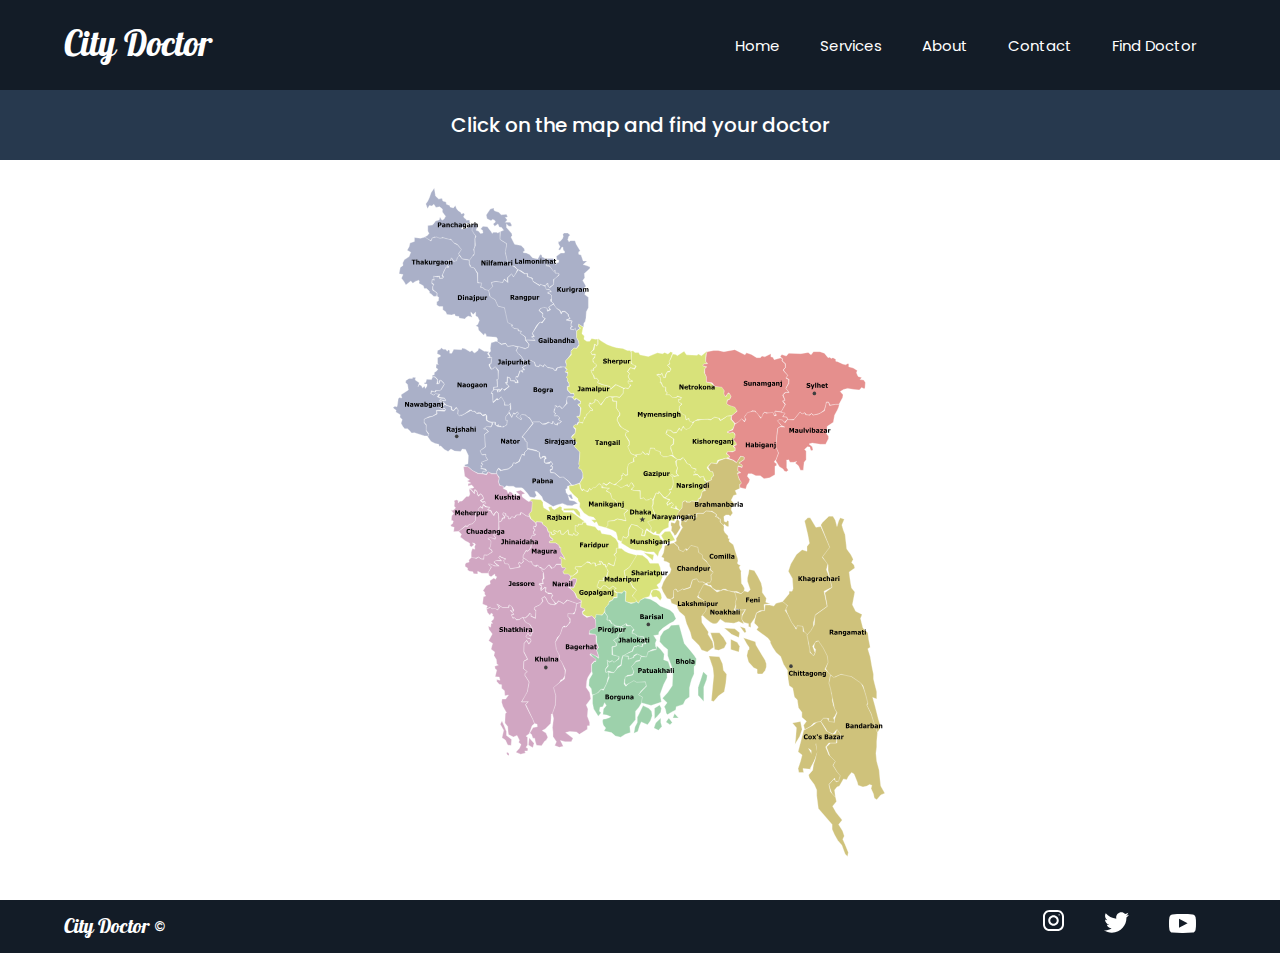
==== commit 4ceb518b: "contact page design done" ====
--- a/index.html
+++ b/index.html
@@ -27,7 +27,7 @@
                <li><a href="#">Home</a></li>
                <li><a href="#services">Services</a></li>
                <li><a href="#">About</a></li>
-               <li><a href="#">Contact</a></li>
+               <li><a href="contact.html">Contact</a></li>
                <li><a href="#">Find Doctor</a></li>
             </ul>
          </nav>
--- a/style.css
+++ b/style.css
@@ -72,8 +72,9 @@
 
 /* end nav section */
 .map-section {
-   /* margin: auto; */
    min-height: 90vh;
+   display: flex;
+   flex-direction: column;
 }
 .map-header {
    background-color: #27394e;
@@ -116,6 +117,58 @@
 footer ul li {
    margin: 1rem 2rem;
 }
+
+.contact-section {
+   min-height: 90vh;
+   background: linear-gradient(rgba(0, 0, 0, 0.5), transparent),
+      url("./img/contact-mountain.png");
+   background-position: center;
+   background-size: cover;
+   background-repeat: no-repeat;
+   display: flex;
+   justify-content: center;
+   align-items: center;
+   text-align: center;
+}
+.form-wrapper {
+   background-color: rgb(19, 28, 39, 0.8);
+   width: 50%;
+   color: white;
+   border-radius: 20px;
+}
+.form-head {
+   align-items: center;
+   padding-top: 3rem;
+}
+.form-wrapper label {
+   margin: 0rem 3rem;
+}
+.name-field,
+.email-field,
+.subject-field,
+.message-field {
+   align-items: center;
+   padding: 2rem;
+}
+.form-wrapper input {
+   padding: 1rem 3rem;
+   border-radius: 5px;
+}
+.form-wrapper textarea {
+   padding: 1rem 3rem;
+   resize: none;
+   border-radius: 5px;
+   height: 90px;
+}
+.form-wrapper button {
+   background-color: #27394e;
+   width: 50%;
+}
+.form-wrapper button:hover {
+   background-color: #7f8c8d;
+   color: white;
+}
+
 @media screen and (max-width: 800px) {
    html {
       font-size: 45%;
@@ -127,8 +180,8 @@
    nav {
       min-height: 10vh;
    }
-   .hero {
-      min-height: 81.5vh;
+   nav ul li {
+      margin: 0rem 1rem;
    }
    nav ul {
       justify-content: center;
@@ -137,9 +190,13 @@
    footer h4 {
       text-align: center;
       padding: 2rem;
+      font-size: 3rem;
    }
    footer ul {
       justify-content: center;
       align-items: center;
    }
-}
+   .form-wrapper {
+      width: 90%;
+   }
+}
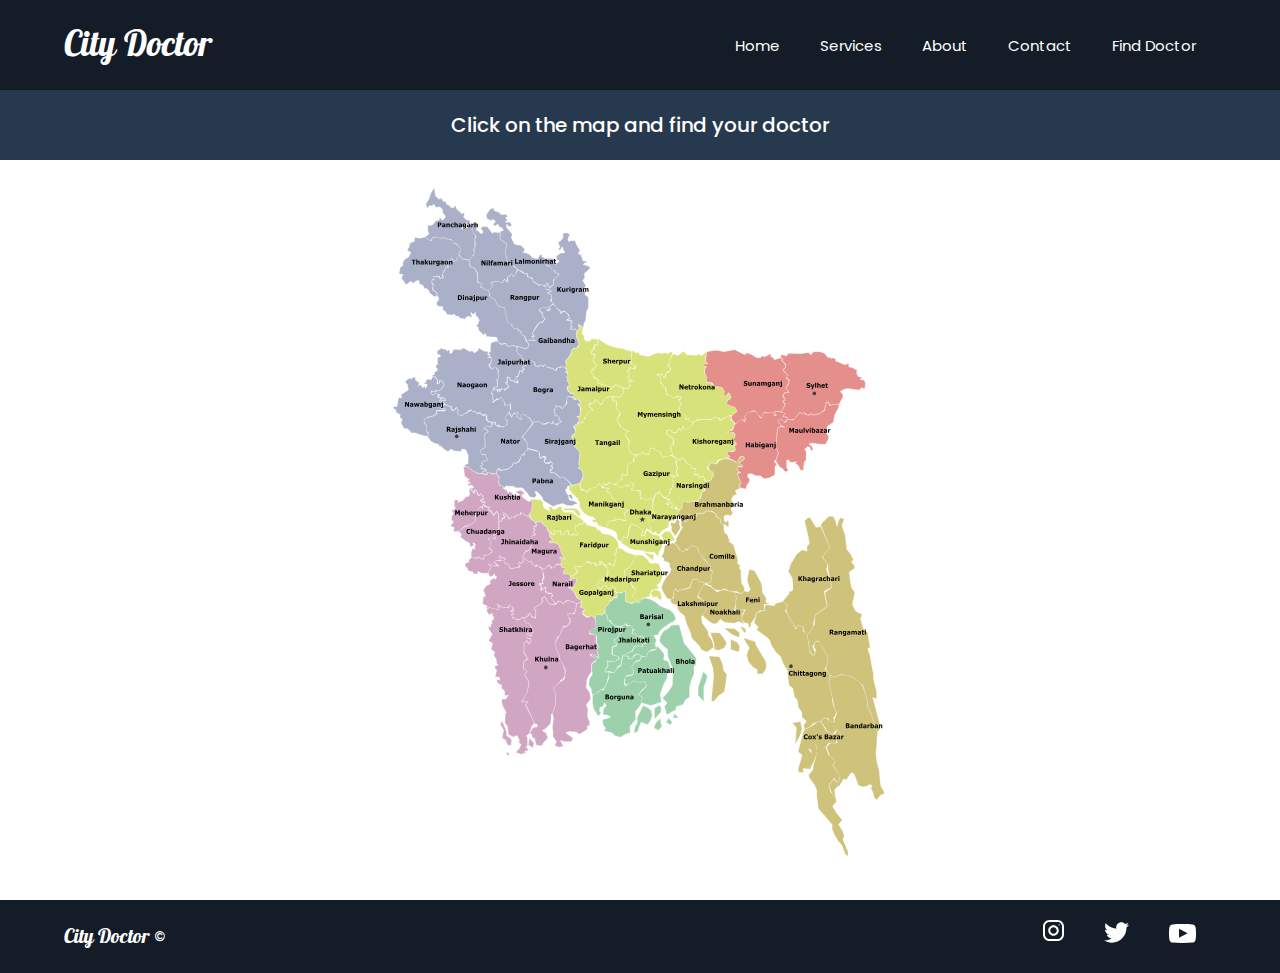
==== commit a5316fea: "added nav links" ====
--- a/index.html
+++ b/index.html
@@ -24,9 +24,9 @@
          <nav>
             <h1 id="logo">City Doctor</h1>
             <ul>
-               <li><a href="#">Home</a></li>
-               <li><a href="#services">Services</a></li>
-               <li><a href="#">About</a></li>
+               <li><a href="index.html">Home</a></li>
+               <li><a href="services.html">Services</a></li>
+               <li><a href="about.html">About</a></li>
                <li><a href="contact.html">Contact</a></li>
                <li><a href="#">Find Doctor</a></li>
             </ul>
--- a/style.css
+++ b/style.css
@@ -89,6 +89,8 @@
    width: 90%;
    margin: auto;
 }
+/* end homepage */
+/* start footer */
 footer {
    background-color: #131c27;
    color: white;
@@ -115,9 +117,10 @@
    list-style-type: none;
 }
 footer ul li {
-   margin: 1rem 2rem;
-}
-
+   margin: 2rem;
+}
+/* end footer section */
+/* start contact section */
 .contact-section {
    min-height: 90vh;
    background: linear-gradient(rgba(0, 0, 0, 0.5), transparent),
@@ -169,9 +172,162 @@
    color: white;
 }
 
+/* end contact section */
+
+/* start about section */
+
+.about-section {
+   min-height: 90vh;
+   /* background-color: #27394 */
+}
+
+.about-head {
+   background-color: #27394e;
+   color: white;
+}
+.head-wrapper {
+   display: flex;
+   flex-wrap: wrap;
+   align-items: center;
+   width: 90%;
+   margin: auto;
+}
+.about-head h2 {
+   font-size: 2rem;
+   flex: 1 1 40rem;
+   min-height: 5rem;
+   padding-top: 1rem;
+}
+.about-head .nav {
+   flex: 1 1 40rem;
+   display: flex;
+   justify-content: right;
+}
+.about-body {
+   width: 90%;
+   margin: auto;
+   display: flex;
+   flex-direction: column;
+   justify-content: center;
+   align-items: center;
+}
+.about-body h4 {
+   padding: 3rem;
+   font-size: 2rem;
+}
+
+.about-section .cards {
+   width: 90%;
+   margin: auto;
+   display: flex;
+   justify-content: space-between;
+   align-items: center;
+   padding: 3rem;
+   flex-wrap: wrap;
+}
+.about-section .card {
+   text-align: center;
+   box-shadow: 0px 10px 10px rgba(0, 0, 0, 0.1),
+      0px 20px 20px rgba(0, 0, 0, 0.1), 0px 30px 30px rgba(0, 0, 0, 0.1);
+   flex: 1 1 20rem;
+   min-height: 40vh;
+   margin: 2rem 5rem;
+}
+.about-section .cards i {
+   font-size: 2.5rem;
+   color: white;
+}
+.about-section .card .card-icon {
+   padding: 2rem;
+   background-color: #131c27;
+   color: white;
+   width: 100%;
+}
+.about-section .card .card-body {
+   padding: 3rem;
+}
+.about-section .card .card-body h4 {
+   font-size: 1.5rem;
+   padding: 2rem;
+}
+
+/* end about section */
+
+/* start service section */
+
+.service-section {
+   min-height: 90vh;
+}
+.service-head {
+   background-color: #27394e;
+   color: white;
+   min-height: 10vh;
+   padding: 2rem;
+}
+.service-head .container {
+   width: 90%;
+   margin: auto;
+   display: flex;
+   flex-wrap: wrap;
+}
+.service-head h2 {
+   font-size: 2rem;
+}
+.service-head .title {
+   flex: 1 1 40rem;
+}
+.service-head .nav {
+   flex: 1 1 40rem;
+   display: flex;
+   justify-content: right;
+   align-items: center;
+}
+.service-head-2 {
+   display: flex;
+   flex-direction: column;
+   justify-content: center;
+   align-items: center;
+   width: 90%;
+   margin: auto;
+}
+.service-head-2 h4 {
+   font-size: 2rem;
+   padding: 2rem;
+}
+.service-head-2 p {
+   padding-bottom: 2rem;
+}
+
+.service-cards {
+   display: flex;
+   justify-content: center;
+   align-items: center;
+   flex-wrap: wrap;
+}
+.service-cards .card-header {
+   background-color: rebeccapurple;
+   width: 100%;
+   padding: 2rem;
+}
+.service-cards .card-header .icon {
+   font-size: 3rem;
+   color: white;
+}
+.service-cards .card {
+   text-align: center;
+   box-shadow: 0px 10px 10px rgba(0, 0, 0, 0.1),
+      0px 20px 20px rgba(0, 0, 0, 0.1), 0px 30px 30px rgba(0, 0, 0, 0.1);
+   flex: 1 1 20rem;
+   min-height: 40vh;
+   margin: 2rem 3rem;
+}
+.service-cards .card h4 {
+   font-size: 1.8rem;
+   padding: 2rem;
+}
 @media screen and (max-width: 800px) {
    html {
-      font-size: 45%;
+      font-size: 50%;
    }
    #logo {
       text-align: center;
@@ -199,4 +355,25 @@
    .form-wrapper {
       width: 90%;
    }
-}
+   .about-head h2 {
+      text-align: center;
+      padding: 2rem;
+   }
+   .about-head .nav {
+      justify-content: center;
+      padding-bottom: 2rem;
+   }
+   .about-section .cards {
+      padding: 0rem;
+      margin-top: 2rem;
+      margin-bottom: 2rem;
+   }
+
+   .service-head .title {
+      text-align: center;
+      padding: 2rem;
+   }
+   .service-head .nav {
+      justify-content: center;
+   }
+}
